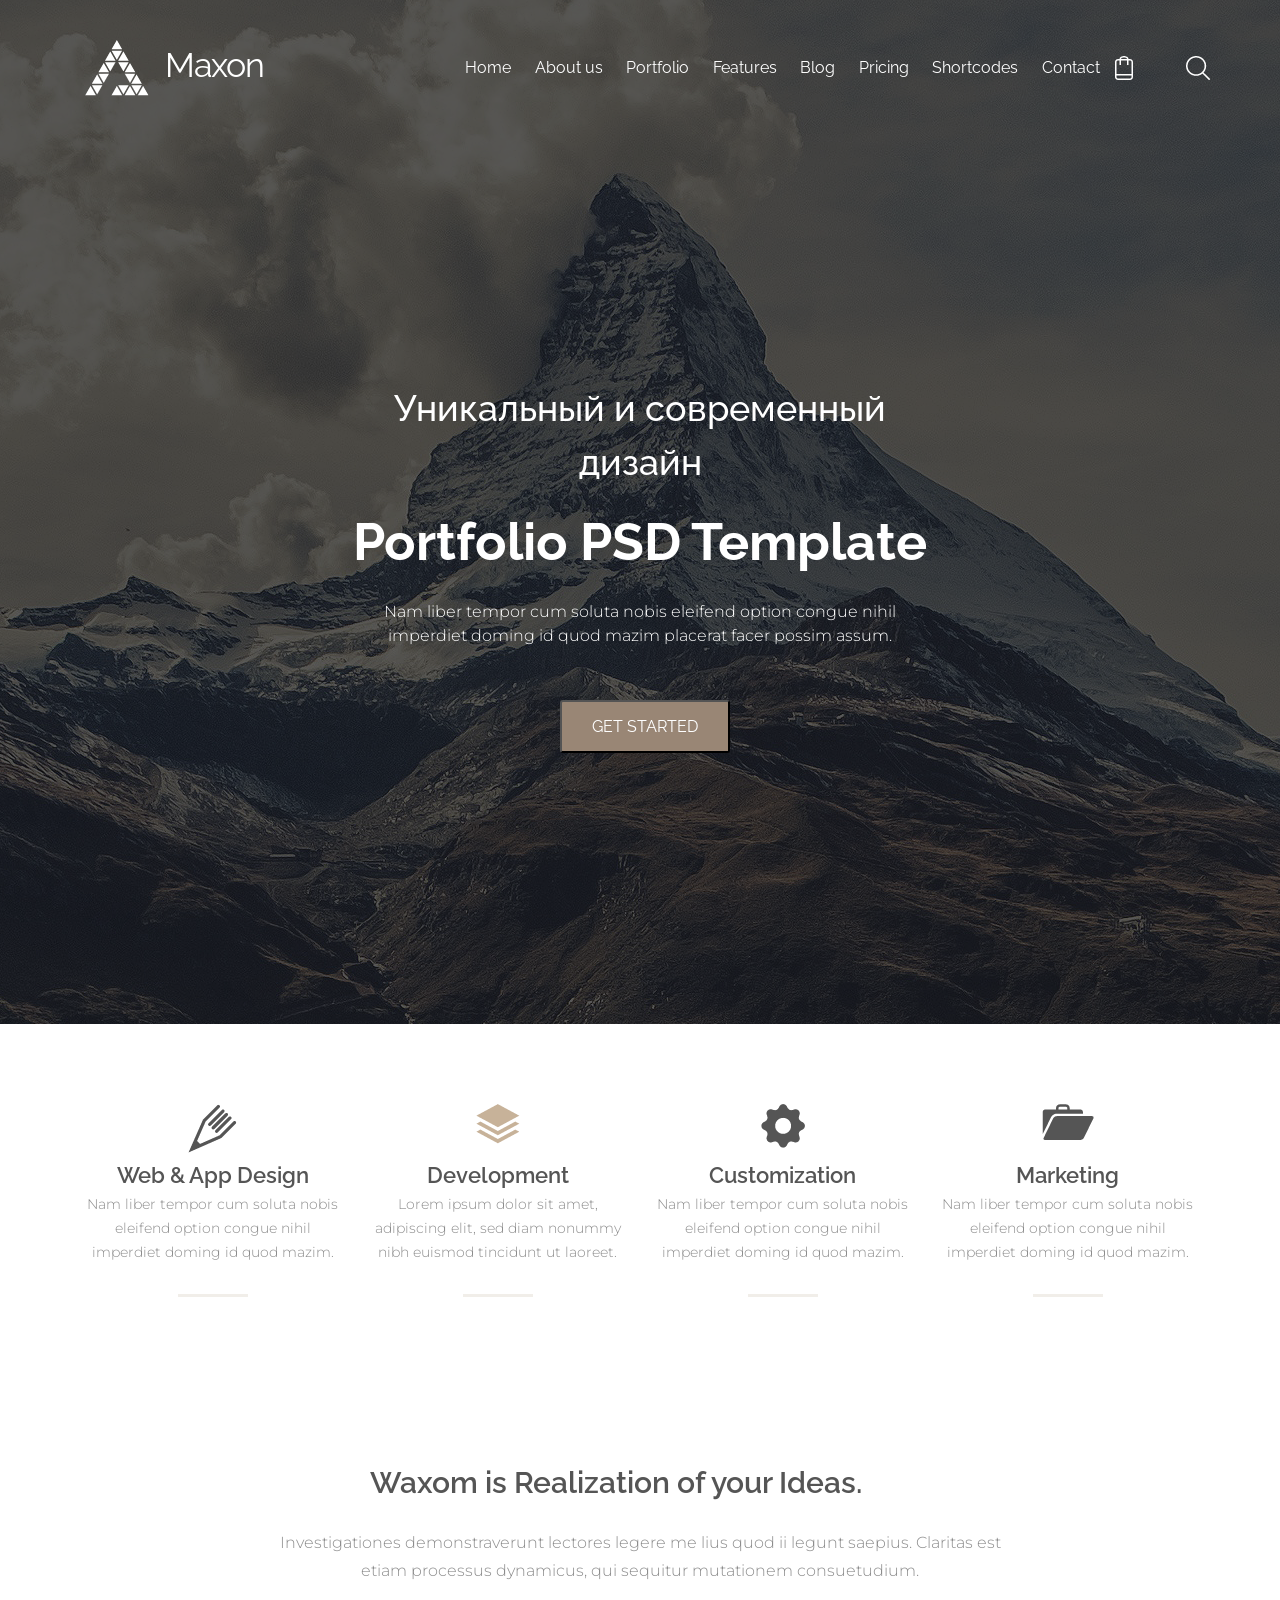
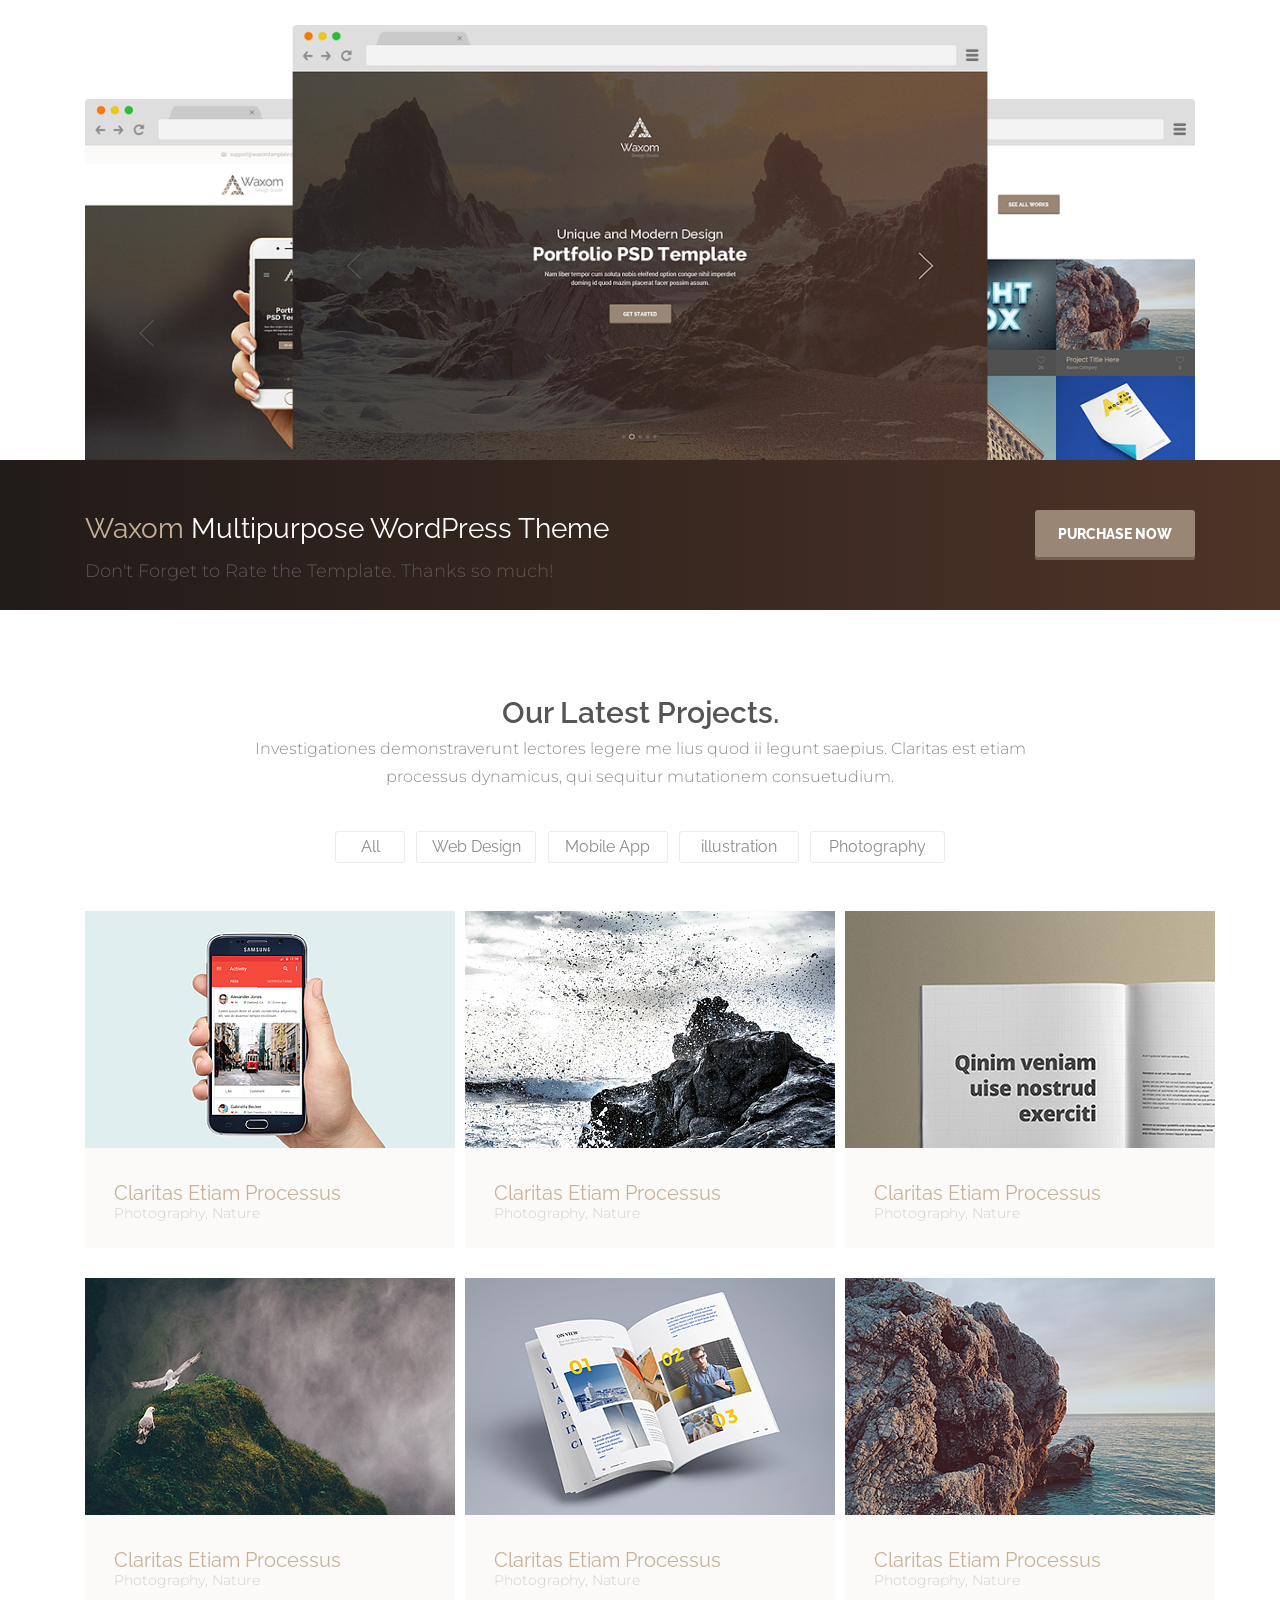
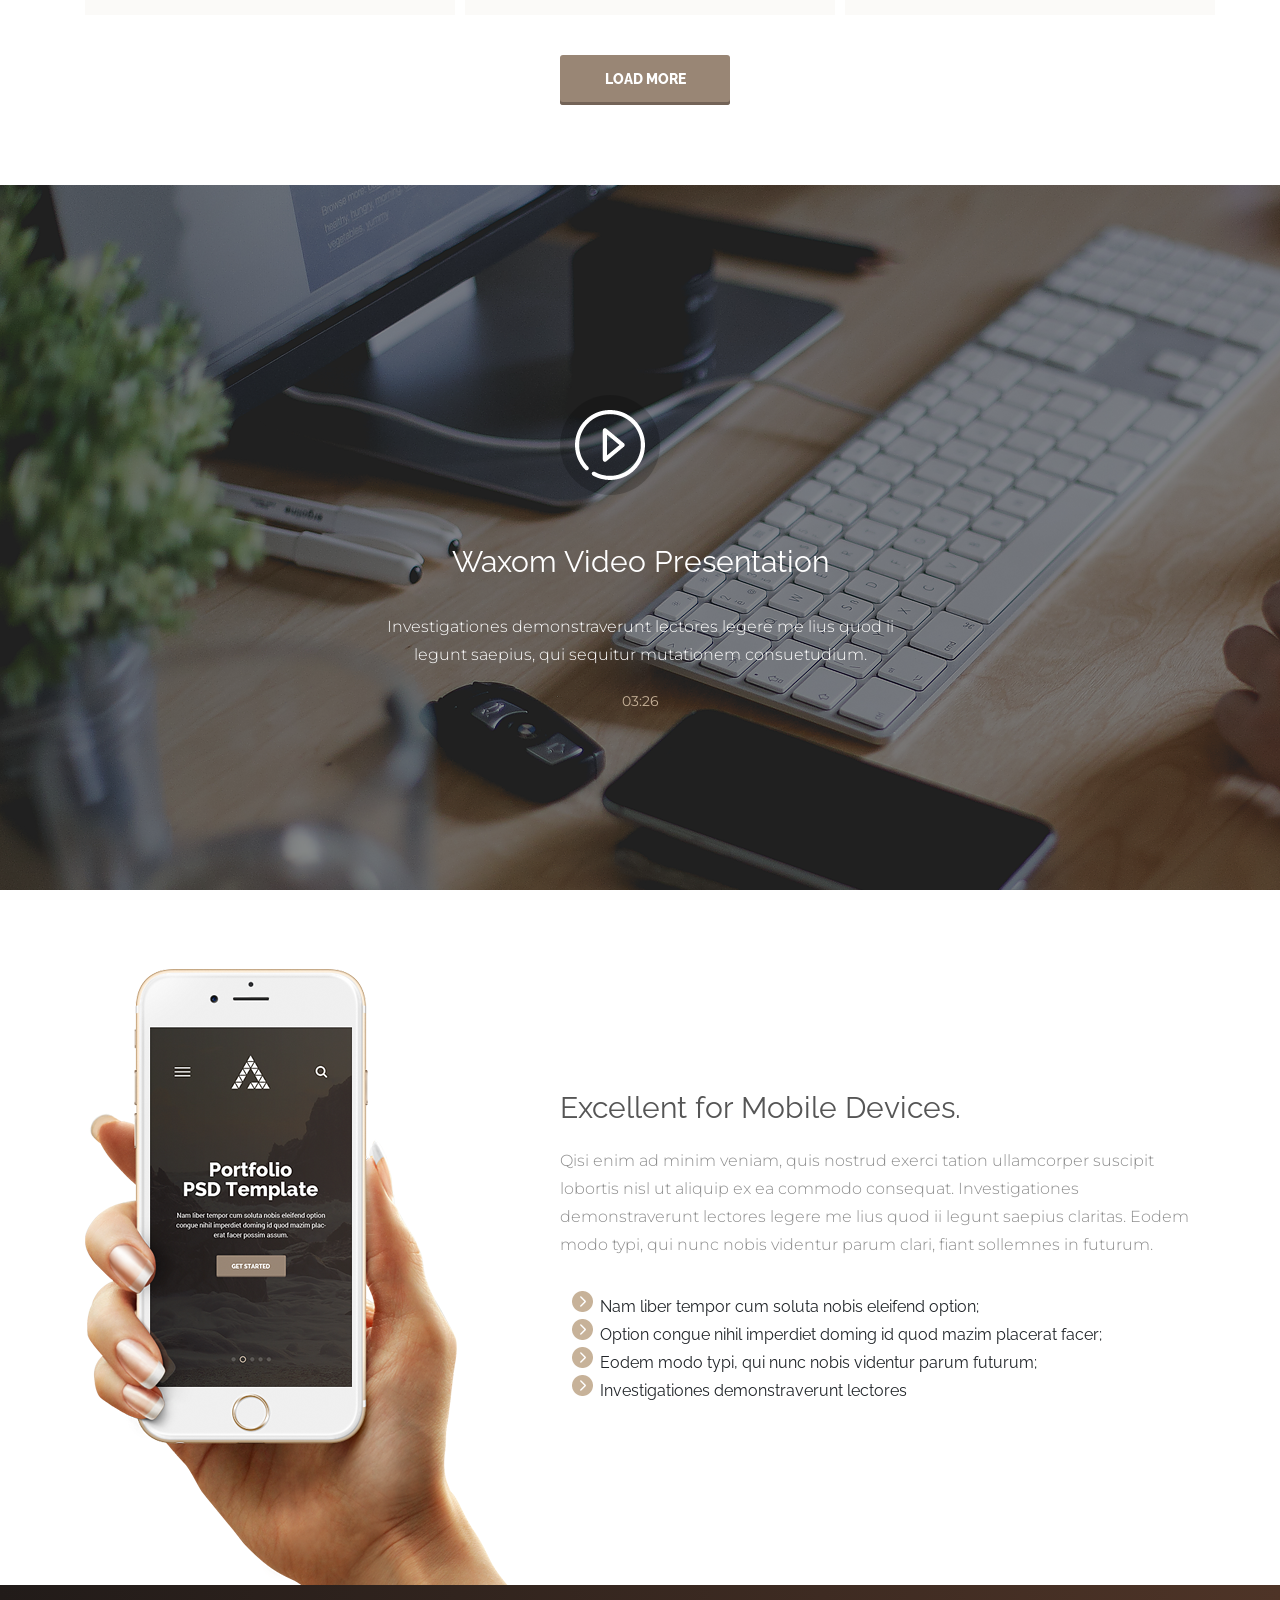
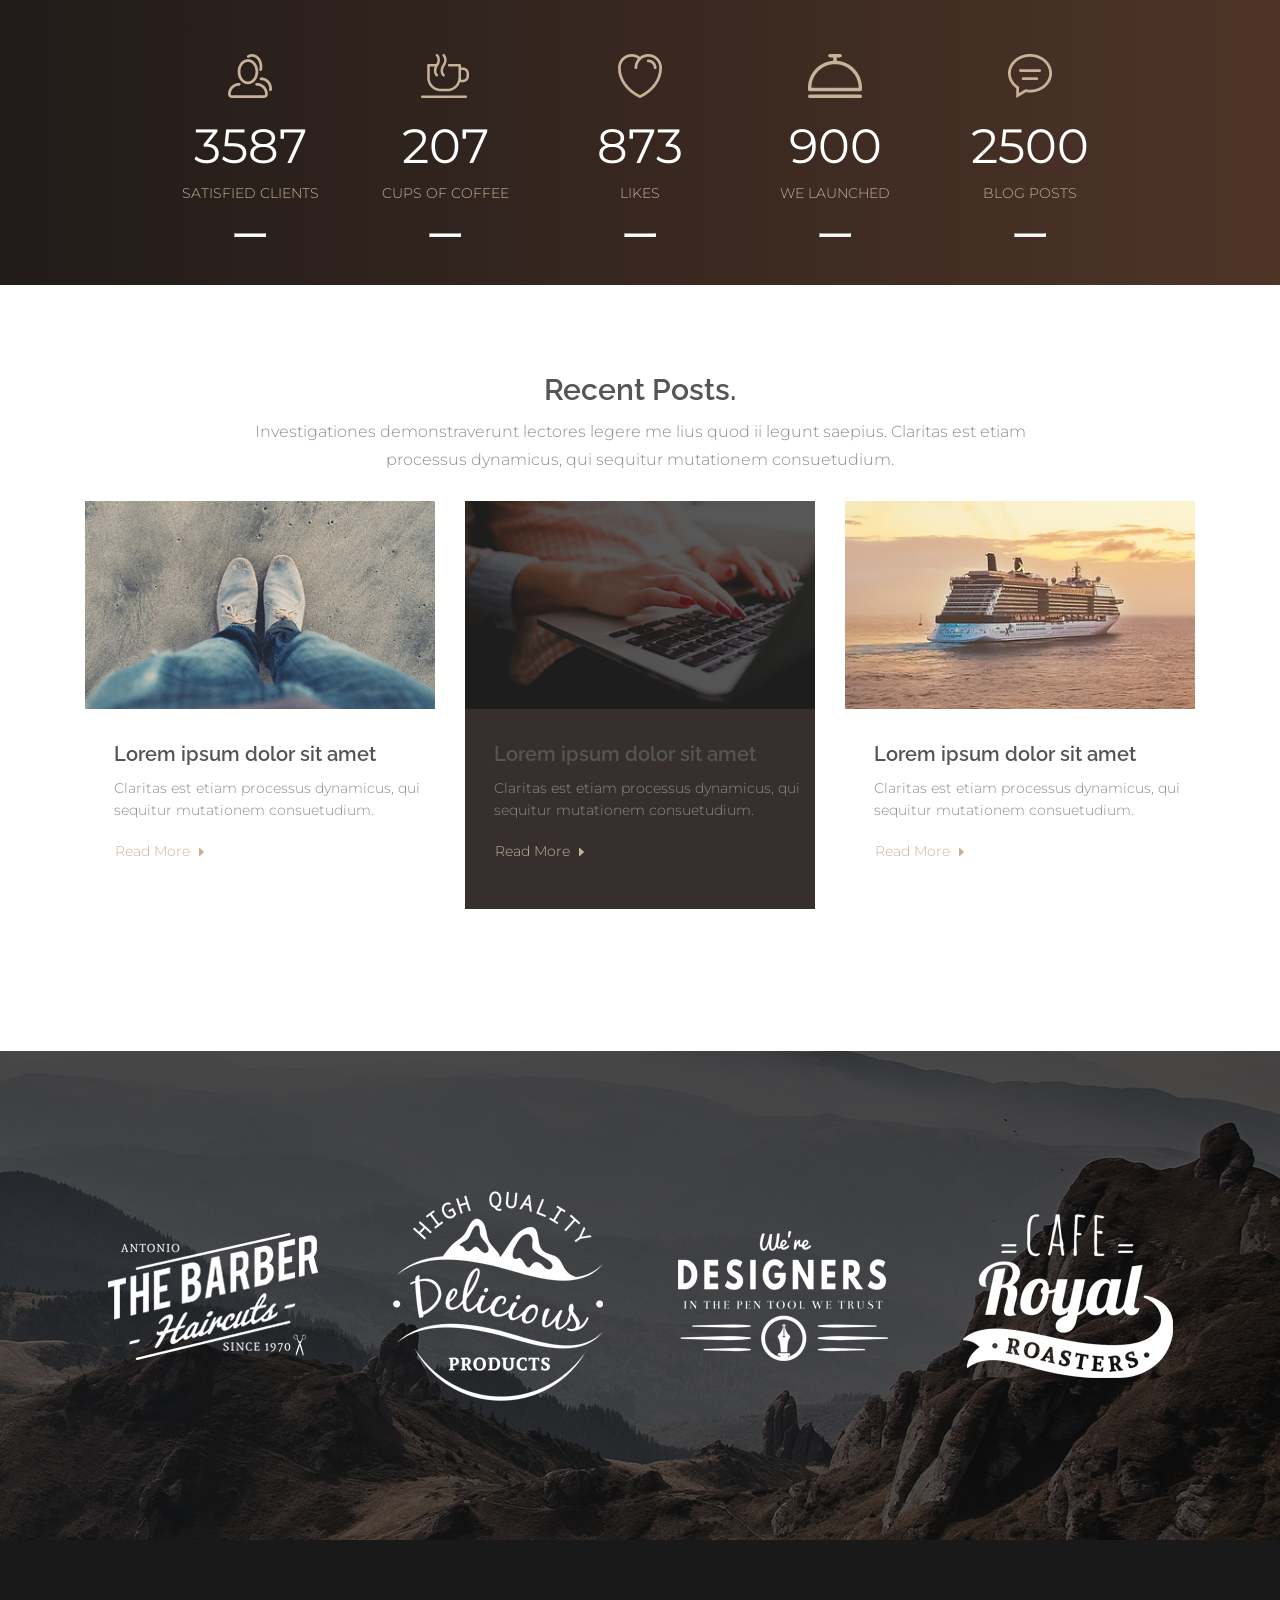
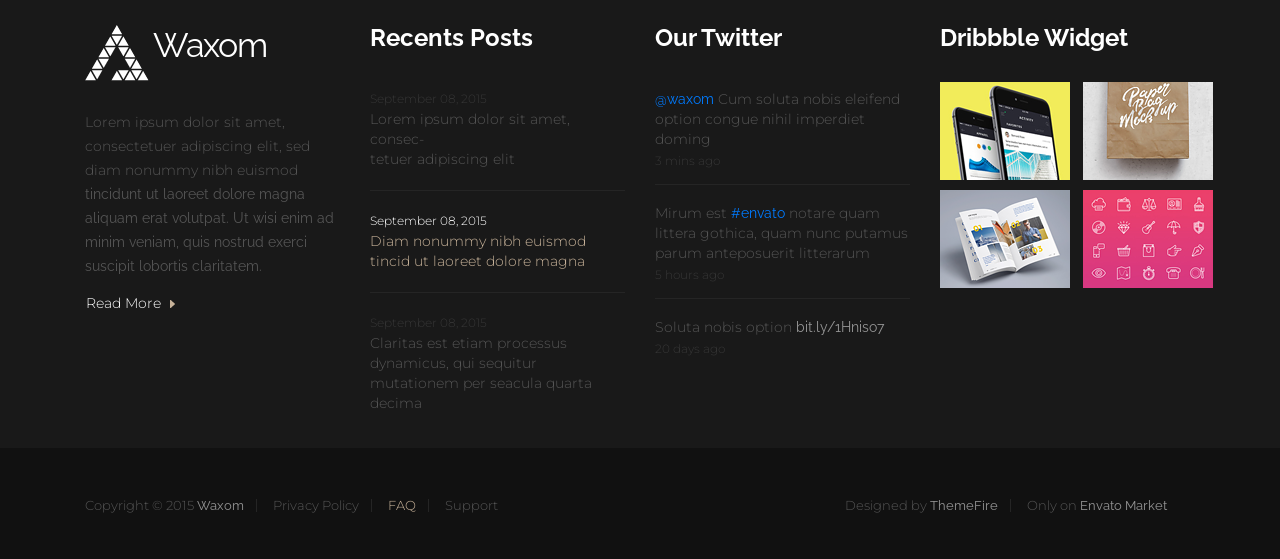
==== index.html @ 9a3675ac "finished" ====
<!DOCTYPE html>
<html lang="en">
  <head>
    <meta charset="UTF-8" />
    <meta name="viewport" content="width=device-width, initial-scale=1.0" />
    <title>Site</title>
    <link rel="shortcut icon" href="icons/favicon.ico" type="image/x-icon">
    <link
      href="https://fonts.googleapis.com/css?family=Raleway:400,500,700,800&display=swap"
      rel="stylesheet"
    />
    <link
      href="https://fonts.googleapis.com/css?family=Montserrat:300,400&display=swap"
      rel="stylesheet"
    />
    <link rel="stylesheet" href="css/bootstrap-reboot.min.css" />
    <link rel="stylesheet" href="css/bootstrap-grid.min.css" />
    <link rel="stylesheet" href="css/style.min.css" />
  </head>
  <body>
    <section class="content1">
      <div class="container">
        <header>
          <div class="row">
            <div class="col-md-1 pr-0 w-75">
              <div class="logo">
                <a href="#"><img src="icons/logos.png" alt="LOGO"/></a>
              </div>
            </div>
            <div class="col-md-2 pl-0">
              <a href="#"><div class="logo_title withoutleft">Maxon</div></a>
            </div>
            <div class="col-lg-7 offset-lg-1 col-md-8 offset-md-0 ord">
              <nav>
                <ul class="menu">
                  <li class="menu_item">
                    <a href="#" class="menu_link">Home</a>
                  </li>
                  <li class="menu_item">
                    <a href="#c3" class="menu_link">About us</a>
                  </li>
                  <li class="menu_item">
                    <a href="#c4" class="menu_link">Portfolio</a>
                  </li>
                  <li class="menu_item">
                    <a href="#c7" class="menu_link">Features</a>
                  </li>
                  <li class="menu_item">
                    <a href="#c8" class="menu_link">Blog</a>
                  </li>
                  <li class="menu_item">
                    <a href="#" class="menu_link">Pricing</a>
                  </li>
                  <li class="menu_item">
                    <a href="#" class="menu_link">Shortcodes</a>
                  </li>
                  <li class="menu_item">
                    <a href="#" class="menu_link">Contact</a>
                  </li>
                </ul>
                
              </nav>
              <div class="hamburger">
                  <span></span>
                  <span></span>
                  <span></span></div>
            </div>
            <div class="col-md-1 ico">
              
                <img src="icons/icon-cart.png" alt="cart" />
                <img src="icons/icon-search.png" alt="search" />
              
            </div>
            
          </div>
        </header>
        <div class="row">
          <div class="offset-md-3 col-md-6">
            <div class="title1">Уникальный и современный дизайн</div>
          </div>
        </div>
        <div class="row">
          <div class="offset-md-2 col-md-8">
            <div class="title2">Portfolio PSD Template</div>
          </div>
        </div>
        <div class="row">
          <div class="offset-md-3 col-md-6">
            <div class="subtitle1">
              Nam liber tempor cum soluta nobis eleifend option congue nihil
              imperdiet doming id quod mazim placerat facer possim assum.
            </div>
          </div>
        </div>
        <div class="row">
          <div class="offset-md-5 col-md-2">
            <button class="btn1" type="submit">GET STARTED</button>
          </div>
        </div>
      </div>
     
    </section>
    <section class="content2">
      <div class="container">
        <div class="row margin-top80 justify-content-around">
          <div class="col-md-3 col-sm-6">
            <div class="row">
              <div class="offset-4 col-4 height55">
                <img src="icons/icon.png" alt="pen" class="mx-auto" />
              </div>
            </div>
            <div class="row ">
              <div class="col title3">
                Web & App Design
              </div>
            </div>
            <div class="row ">
              <div class="col subtitle3">
                Nam liber tempor cum soluta nobis eleifend option congue nihil
                imperdiet doming id quod mazim.
              </div>
            </div>
            <div class="row">
              <div class="col">
                <hr style="margin-top: 30px;"/>
              </div>
            </div>
          </div>
          <div class="col-md-3 col-sm-6">
            <div class="row">
              <div class="offset-4 col-4 height55">
                <img src="icons/icon1.png" alt="pen" class="mx-auto" />
              </div>
            </div>
            <div class="row ">
              <div class="col title3">
                Development
              </div>
            </div>
            <div class="row ">
              <div class="col subtitle3">
                Lorem ipsum dolor sit amet, adipiscing elit, sed diam nonummy
                nibh euismod tincidunt ut laoreet.
              </div>
            </div>
            <div class="row">
              <div class="col">
                <hr />
              </div>
            </div>
          </div>
          <div class="col-md-3 col-sm-6">
            <div class="row">
              <div class="offset-4 col-4 height55">
                <img src="icons/icon2.png" alt="pen" class="mx-auto" />
              </div>
            </div>
            <div class="row ">
              <div class="col title3">
                Customization
              </div>
            </div>
            <div class="row ">
              <div class="col subtitle3">
                Nam liber tempor cum soluta nobis eleifend option congue nihil
                imperdiet doming id quod mazim.
              </div>
            </div>
            <div class="row">
              <div class="col">
                <hr />
              </div>
            </div>
          </div>
          <div class="col-md-3 col-sm-6">
            <div class="row">
              <div class="offset-4 col-4 height55">
                <img src="icons/icon3.png" alt="pen" class="mx-auto" />
              </div>
            </div>
            <div class="row ">
              <div class="col title3">
                Marketing
              </div>
            </div>
            <div class="row ">
              <div class="col subtitle3">
                Nam liber tempor cum soluta nobis eleifend option congue nihil
                imperdiet doming id quod mazim.
              </div>
            </div>
            <div class="row">
              <div class="col">
                <hr />
              </div>
            </div>
          </div>
        </div>
      </div>
    </section>
    <section class="content3" id="c3">
      <div class="container">
        <div class="row">
          <div class="col-sm-6 offset-sm-3 title4">
            Waxom is Realization of your Ideas.
          </div>
        </div>
        <div class="row">
          <div class="col-8 offset-2 subtitle4">
            Investigationes demonstraverunt lectores legere me lius quod ii
            legunt saepius. Claritas est etiam processus dynamicus, qui sequitur
            mutationem consuetudium.
          </div>
        </div>
        <div class="row">
          <div class="col">
            <img src="img/3-layers.png" alt="" />
          </div>
        </div>
      </div>
      <div class="wrapper4">
        <div class="container">
          <div class="row">
            <div class="col-12 col-sm-6">
              <div class="title5">
                <span>Waxom</span> Multipurpose WordPress Theme
              </div>
              <div class="subtitle5">
                Don't Forget to Rate the Template. Thanks so much!
              </div>
            </div>
            <div class="col-lg-2 offset-lg-4 col-md-4 offset-md-2  col-sm-6 offset-sm-0 justify-content-sm-end justify-content-center">
              <button type="submit" class="btn5">Purchase Now</button>
            </div>
          </div>
        </div>
      </div>
    </section>
    <section class="content4" id="c4">
      <div class="container">
        <div class="row">
          <div class="col title6">
            Our Latest Projects.
          </div>
        </div>
        <div class="row">
          <div class="col subtitle6">
            Investigationes demonstraverunt lectores legere me lius quod ii
            legunt saepius. Claritas est etiam<br />
            processus dynamicus, qui sequitur mutationem consuetudium.
          </div>
        </div>
        <div class="row">
          <div class="col-lg-8 offset-lg-2 col-md-12  block_btn justify-content-between">
            <button id="b1">All</button>
            <button id="b2">Web Design</button>
            <button id="b3">Mobile App</button>
            <button id="b4">illustration</button>
            <button id="b5">Photography</button>
          </div>
        </div>
        <div class="row">
          <div class="col-4 block7">
            <img src="img/photo1.png" alt="Смартфон" />
            <div class="text">
              <div class="title7">Claritas Etiam Processus</div>
              <div class="subtitle7">Photography, Nature</div>
            </div>
          </div>
          <div class="col-4 block7">
            <img src="img/photo2.png" alt="Mount" />
            <div class="text">
              <div class="title7">Claritas Etiam Processus</div>
              <div class="subtitle7">Photography, Nature</div>
            </div>
          </div>
          <div class="col-4 block7">
            <img src="img/photo3.png" alt="page" />
            <div class="text">
              <div class="title7">Claritas Etiam Processus</div>
              <div class="subtitle7">Photography, Nature</div>
            </div>
          </div>
        </div>
        <div class="row margin-top30">
          <div class="col-4 block7">
            <img src="img/photo4.png" alt="birds" />
            <div class="text">
              <div class="title7">Claritas Etiam Processus</div>
              <div class="subtitle7">Photography, Nature</div>
            </div>
          </div>
          <div class="col-4 block7">
            <img src="img/photo5.png" alt="book" />
            <div class="text">
              <div class="title7">Claritas Etiam Processus</div>
              <div class="subtitle7">Photography, Nature</div>
            </div>
          </div>
          <div class="col-4 block7">
            <img src="img/photo6.png" alt="bay" />
            <div class="text">
              <div class="title7">Claritas Etiam Processus</div>
              <div class="subtitle7">Photography, Nature</div>
            </div>
          </div>
        </div>
        <div class="row">
          <div class="col-lg-2 offset-lg-5 col-md-4 offset-md-4 justify-content-center flex">
            <button id="b6">LOAD MORE</button>
          </div>
        </div>
      </div>
    </section>
    <section class="content5">
      <div class="container">
        <div class="row ">
          <div class="col-md-2 pt210 offset-md-5 col-sm-4 offset-sm-4 play justify-content-center">
            <img src="img/4-layers.png" alt="Play" />
          </div>
        </div>
        <div class="row">
          <div class="col-6 offset-3 title8">
            Waxom Video Presentation
          </div>
        </div>
        <div class="row">
          <div class="col-md-6 offset-md-3 col-sm-8 offset-sm-2 col-10 offset-1 subtitle8">
            Investigationes demonstraverunt lectores legere me lius quod ii
            legunt saepius, qui sequitur mutationem consuetudium.
          </div>
        </div>
        <div class="row">
          <div class="col-2 offset-5 clock1">
            03:26
          </div>
        </div>
      </div>
    </section>
    <section class="content6">
      <div class="container">
        <div class="row ">
          <div class="col-md-5 col-sm-12 mt79 justify-content-end big_phone">
            <img src="img/iPhone_in_hand.png" alt="iphone" />
          </div>
          <div class="col-md-7 col-sm-12 ">
            <div class="row">
              <div class="col title9">
                Excellent for Mobile Devices.
              </div>
            </div>
            <div class="row">
              <div class="col subtitle9">
                Qisi enim ad minim veniam, quis nostrud exerci tation
                ullamcorper suscipit lobortis nisl ut aliquip ex ea commodo
                consequat. Investigationes demonstraverunt lectores legere me
                lius quod ii legunt saepius claritas. Eodem modo typi, qui nunc
                nobis videntur parum clari, fiant sollemnes in futurum.
              </div>
            </div>
            <div class="row">
              <div class="col">
                <ul>
                  <li>Nam liber tempor cum soluta nobis eleifend option;</li>
                  <li>
                    Option congue nihil imperdiet doming id quod mazim placerat
                    facer;
                  </li>
                  <li>
                    Eodem modo typi, qui nunc nobis videntur parum futurum;
                  </li>
                  <li>
                    Investigationes demonstraverunt lectores
                  </li>
                </ul>
              </div>
            </div>
          </div>
        </div>
      </div>
    </section>
    <section class="content7" id="c7">
      <div class="container">
        <div class="row">
          <div class="col-md-2 offset-md-1 col-3 ">
            <div class="img">
              <img src="icons/icon11.png" alt="человек" />
            </div>
            <div class="numbers">3587</div>
            <div class="descr">Satisfied Clients</div>
          </div>
          <div class="col-2 ">
            <div class="img">
              <img src="icons/icon12.png" alt="человек" />
            </div>
            <div class="numbers">207</div>
            <div class="descr">Cups of coffee</div>
          </div>
          <div class="col-2 ">
            <div class="img">
              <img src="icons/icon14.png" alt="человек" />
            </div>
            <div class="numbers">873</div>
            <div class="descr">Likes</div>
            
          </div>
          <div class="col-2 ">
            <div class="img">
              <img src="icons/icon15.png" alt="человек" />
            </div>
            <div class="numbers">900</div>
            <div class="descr">We launched</div>
          </div>
          <div class="col-md-2  col-3 ">
            <div class="img">
              <img src="icons/icon13.png" alt="человек" />
            </div>
            <div class="numbers">2500</div>
            <div class="descr">Blog posts</div>
            
          </div>
        </div>
        <div class="row">
          <div class="col-md-2 offset-md-1 offset-0 col-3"><hr></div>
          <div class="col-2 "><hr></div>
          <div class="col-2"><hr></div>
          <div class="col-2"><hr></div>
          <div class="col-3 col-md-2"><hr></div>
        </div>
      </div>
    </section>
    <section class="content8" id="c8">
      <div class="title10">Recent Posts.</div>
      <div class="subtitle10">
        Investigationes demonstraverunt lectores legere me lius quod ii legunt
        saepius. Claritas est etiam<br />
        processus dynamicus, qui sequitur mutationem consuetudium.
      </div>
      <div class="container">
        <div class="row">
          <div class="col-4">
            <div class="img">
              <img src="img/photo11.png" alt="ноги" />
            </div>
            <div class="block">
              <div class="title">Lorem ipsum dolor sit amet</div>
              <div class="subtitle">
                Claritas est etiam processus dynamicus, qui sequitur mutationem
                consuetudium.
              </div>
              <div class="read_more">Read More</div>
            </div>
          </div>
          <div class="col-4">
            <div class="img">
              <img src="img/photo12.png" alt="Клавиатура  " />
            </div>
            <div class="block dark">
              <div class="title">Lorem ipsum dolor sit amet</div>
              <div class="subtitle">
                Claritas est etiam processus dynamicus, qui sequitur mutationem
                consuetudium.
              </div>
              <div class="read_more">Read More</div>
            </div>
          </div>
          <div class="col-4">
            <div class="img">
              <img src="img/photo13.png" alt="ноги" />
            </div>
            <div class="block">
              <div class="title">Lorem ipsum dolor sit amet</div>
              <div class="subtitle">
                Claritas est etiam processus dynamicus, qui sequitur mutationem
                consuetudium.
              </div>
              <div class="read_more">Read More</div>
            </div>
          </div>
        </div>
      </div>
    </section>
    <section class="content9">
      <div class="container">
        <div class="row">
          <div class="col-3">
            <div class="img">
              <img src="img/logo-01.png" alt="Барбер" />
            </div>
          </div>
          <div class="col-3">
            <div class="img">
              <img src="img/logo-02.png" alt="делишес" />
            </div>
          </div>
          <div class="col-3">
            <div class="img">
              <img src="img/logo-03.png" alt="дезайнер" />
            </div>
          </div>
          <div class="col-3">
            <div class="img">
              <img src="img/logo-04.png" alt="кафе" />
            </div>
          </div>
        </div>
      </div>
    </section>
    <section class="content10">
      <div class="container">
        <div class="row">
          <div class="col-3">
            <div class="logo">
              <a href="#"><img src="icons/logos.png" alt="LOGO"/></a>
            </div>

            <a href="#"><div class="logo_title">Waxom</div></a>
            <div class="text">
              Lorem ipsum dolor sit amet, consectetuer adipiscing elit, sed diam
              nonummy  nibh euismod <span>tincidunt ut laoreet dolore magna aliquam
              erat volutpat. Ut wisi enim ad minim veniam, quis nostrud exerci
              suscipit lobortis claritatem.</span>
            </div>
            <div class="read_more">Read More</div>
          </div>
          <div class="col-3">
            <div class="Title">Recents Posts</div>
            <div class="block1">
              <div class="data">September 08, 2015</div>
              <div class="block1_text">
                Lorem ipsum dolor sit amet, consec-<br>tetuer adipiscing elit
              </div>
              <hr />
              <div class="data">September 08, 2015</div>
              <div class="block1_text">
                Diam nonummy nibh euismod tincid ut laoreet dolore magna
              </div>
              <hr/>
              <div class="data">September 08, 2015</div>
              <div class="block1_text">
                Claritas est etiam processus dynamicus, qui sequitur mutationem
                per seacula quarta decima
              </div>
            </div>
          </div>
          <div class="col-3">
            <div class="Title">Our Twitter</div>
            <div class="block2">
              
              <div class="block2_text">
                <a href="#">@waxom</a> Cum soluta nobis eleifend option congue nihil imperdiet doming
              </div>
              <div class="data">3 mins ago</div>
              <hr />
              
              <div class="block2_text">
                Mirum est <a href="#">#envato</a> notare quam littera gothica, quam nunc putamus parum anteposuerit litterarum
              </div>
              <div class="data">5 hours ago</div>
              <hr/>
              
              <div class="block2_text">
                Soluta nobis option <a href="#">bit.ly/1Hniso7</a>
              </div>
              <div class="data">20 days ago</div>
            </div>
          </div>
          <div class="col-3">
            <div class="Title">Dribbble Widget</div>
            <div class="block3">
              <div class="row">
                <div class="col-lg-6 col-md-12"><img src="img/photo1111.png" alt="телефоны"></div>
                <div class="col-lg-6 col-md-12"><img src="img/photo1112.png" alt="пакет"></div>
              </div>
              <div class="row">
                <div class="col-lg-6 col-md-12"><img src="img/photo1113.png" alt="книга"></div>
                <div class="col-lg-6 col-md-12"><img src="img/photo1114.png" alt="логотипы"></div>
              </div>
            </div>
          </div>
        </div>
      </div>
    </section>
    <section class="content11">
      <div class="container">
        <div class="row">
          <div class="col-lg-5 offset-lg-0 col-md-8 offset-md-2">
            <div class="elements">Copyright © 2015 <span class="a">Waxom</span></div>
            <div class="elements">Privacy Policy</div>
            <div class="elements FAQ">FAQ</div>
            <div class="elements">Support</div>
          </div>
          <div class="col-lg-4 ml-lg-auto col-md-6 offset-md-3">
            <div class="elements">Designed by <span class="a">ThemeFire</span></div>
            <div class="elements">Only on <span class="a">Envato Market</span></div>
          </div>
        </div>
      </div>
    </section>
    <script src="js/script.js"></script>
  </body>
</html>
---- css/style.min.css ----
* {
  font-family: 'Raleway', sans-serif;
  font-weight: 400;
}

.content1 {
  background: url("../img/2-layers.png") center center/cover no-repeat;
  height: 1024px;
}

header {
  padding-top: 40px;
}

header .logo {
  display: inline-block;
  width: 64px;
  height: 56px;
  margin-right: -5px;
}

header .logo_title {
  display: inline-block;
  font-size: 34px;
  letter-spacing: -1.36px;
  color: white;
  height: 100%;
}

header .logo_title a {
  -webkit-text-decoration-line: none;
          text-decoration-line: none;
  color: white;
}

header .logo_title a:hover {
  -webkit-text-decoration-line: none;
          text-decoration-line: none;
  color: white;
}

header nav {
  padding: 16px 0;
}

header nav .menu {
  display: -webkit-box;
  display: -ms-flexbox;
  display: flex;
  -webkit-box-pack: justify;
      -ms-flex-pack: justify;
          justify-content: space-between;
  margin-bottom: 0;
  color: white;
  -webkit-padding-start: 0;
          padding-inline-start: 0;
}

header nav .menu li {
  list-style-type: none;
}

header nav .menu li a {
  display: inline-block;
  -webkit-text-decoration-line: none;
          text-decoration-line: none;
  color: white;
  -webkit-transition: .3s all;
  transition: .3s all;
}

header nav .menu li a:hover {
  -webkit-transform: translateY(2px);
          transform: translateY(2px);
  color: #c7b299;
}

header .ico {
  padding: 16px 0;
  display: -webkit-box;
  display: -ms-flexbox;
  display: flex;
  -webkit-box-pack: justify;
      -ms-flex-pack: justify;
          justify-content: space-between;
}

.title1 {
  text-align: center;
  margin-top: 285px;
  color: #ffffff;
  font-size: 36px;
  font-weight: 500;
}

.title2 {
  margin-top: 14px;
  font-size: 52px;
  font-weight: 700;
  color: #fff;
  text-align: center;
}

.subtitle1 {
  margin-top: 19px;
  color: #ffffff;
  font-family: Montserrat;
  font-size: 16px;
  font-weight: 300;
  line-height: 24px;
  text-align: center;
}

.btn1 {
  margin-top: 52px;
  width: 170px;
  height: 53px;
  color: #fff;
  border-radius: 3px;
  background-color: #998675;
  -webkit-transition: 0.3s all;
  transition: 0.3s all;
}

.btn1:hover {
  -webkit-transform: translateY(2px);
          transform: translateY(2px);
}

.withoutleft {
  padding-left: 0;
}

.hamburger {
  display: none;
}

.content2 {
  background-color: #fff;
}

.content2 img {
  display: block;
}

.content2 .margin-top80 {
  margin-top: 80px;
}

.content2 .margin-top80 .height55 {
  height: 55px;
}

.content2 .margin-top80 .title3 {
  text-align: center;
  color: #555555;
  font-size: 22px;
  font-weight: 600;
}

.content2 .margin-top80 .subtitle3 {
  text-align: center;
  color: #8c8c8c;
  font-family: Montserrat;
  font-size: 14px;
  font-weight: 300;
  line-height: 24px;
}

.content2 .margin-top80 hr {
  border: none;
  margin-top: 30px;
  margin-bottom: 80px;
  width: 70px;
  height: 3px;
  background-color: #f1eee9;
  margin-left: auto;
  margin-right: auto;
}

.content3 {
  background-color: #fff;
}

.content3 .title4 {
  margin-top: 83px;
  color: #555555;
  font-size: 30px;
  font-weight: 600;
}

.content3 .subtitle4 {
  margin-top: 24px;
  text-align: center;
  color: #8c8c8c;
  font-family: Montserrat;
  font-size: 16px;
  font-weight: 300;
  line-height: 28px;
}

.content3 img {
  margin-top: 40px;
  width: 100%;
}

.wrapper4 {
  height: 150px;
  background-color: #f4f5f8;
  background-image: -webkit-gradient(linear, left top, right top, from(#211b19), to(#4e3427));
  background-image: linear-gradient(to right, #211b19 0%, #4e3427 100%);
}

.wrapper4 .title5 {
  margin-top: 48px;
  margin-bottom: 8px;
  color: #ffffff;
  font-family: Raleway;
  font-size: 28px;
  font-weight: 400;
}

.wrapper4 .title5 span {
  color: #c7b299;
}

.wrapper4 .subtitle5 {
  color: #615855;
  font-family: Montserrat;
  font-size: 18px;
  font-weight: 300;
}

.wrapper4 .col-md-4 {
  display: -webkit-box;
  display: -ms-flexbox;
  display: flex;
}

.wrapper4 .btn5 {
  margin: 50px 0;
  width: 170px;
  height: 50px;
  -webkit-box-shadow: inset 0 -3px 0 #736357;
          box-shadow: inset 0 -3px 0 #736357;
  border-radius: 3px;
  background-color: #998675;
  border: none;
  color: #ffffff;
  font-size: 14px;
  font-weight: 800;
  text-transform: uppercase;
}

.content4 .title6 {
  margin-top: 80px;
  text-align: center;
  color: #555555;
  font-size: 30px;
  font-weight: 600;
}

.content4 .subtitle6 {
  text-align: center;
  color: #8c8c8c;
  font-family: Montserrat;
  font-size: 16px;
  font-weight: 300;
  line-height: 28px;
}

.content4 .block_btn {
  margin-top: 40px;
  display: -webkit-box;
  display: -ms-flexbox;
  display: flex;
  padding: 0 75px;
  margin-bottom: 48px;
}

.content4 .block_btn button {
  height: 32px;
  border-radius: 3px;
  border: 1px solid #ebebeb;
  background-color: #fff;
  color: #8c8c8c;
}

.content4 .block_btn #b1 {
  width: 70px;
}

.content4 .block_btn #b2 {
  width: 120px;
}

.content4 .block_btn #b3 {
  width: 120px;
}

.content4 .block_btn #b4 {
  width: 120px;
}

.content4 .block_btn #b5 {
  width: 135px;
}

.content4 .text {
  width: 370px;
  height: 100px;
  background-color: #fbfaf8;
  padding: 30px 0 27px 29px;
}

.content4 .text .title7 {
  color: #c7b299;
  font-size: 20px;
  font-weight: 400;
  height: 15px;
}

.content4 .text .subtitle7 {
  height: 14px;
  margin-top: 10px;
  color: #d1d1d1;
  font-family: Montserrat;
  font-size: 14px;
  font-weight: 300;
}

.content4 .margin-top30 {
  margin-top: 30px;
}

.content4 #b6 {
  margin-top: 40px;
  width: 170px;
  height: 50px;
  -webkit-box-shadow: inset 0 -3px 0 #736357;
          box-shadow: inset 0 -3px 0 #736357;
  border-radius: 3px;
  background-color: #998675;
  color: #ffffff;
  font-size: 14px;
  font-weight: 800;
  line-height: 23px;
  text-transform: uppercase;
  border: none;
  margin-bottom: 80px;
}

.content5 {
  background: url("../img/2-layers1.png");
  height: 705px;
}

.content5 .container .pt210 {
  margin-top: 210px;
}

.content5 .container .pt210 img {
  cursor: pointer;
}

.content5 .container .title8 {
  margin-top: 44px;
  color: #ffffff;
  font-size: 30px;
  font-weight: 400;
  text-align: center;
}

.content5 .container .subtitle8 {
  color: #ffffff;
  font-family: Montserrat;
  font-size: 16px;
  font-weight: 300;
  line-height: 28px;
  margin-top: 29px;
  text-align: center;
}

.content5 .container .clock1 {
  color: #c7b299;
  font-family: Montserrat;
  font-size: 14px;
  font-weight: 400;
  line-height: 24px;
  margin-top: 20px;
  text-align: center;
}

.content6 {
  background-color: #fff;
  height: 695px;
}

.content6 .mt79 {
  margin-top: 79px;
}

.content6 .title9 {
  margin-top: 195px;
  height: 22px;
  color: #555555;
  font-size: 30px;
}

.content6 .subtitle9 {
  margin-top: 40px;
  height: 99px;
  color: #8c8c8c;
  font-family: Montserrat;
  font-size: 16px;
  font-weight: 300;
  line-height: 28px;
}

.content6 ul {
  margin-top: 45px;
  list-style-image: url("../icons/011.png");
}

.content7 {
  height: 300px;
  background-color: #f4f5f8;
  background-image: -webkit-gradient(linear, left top, right top, from(#211b19), to(#4e3427));
  background-image: linear-gradient(to right, #211b19 0%, #4e3427 100%);
}

.content7 .container {
  padding: 69px 0 60px 0;
}

.content7 .container .img {
  display: -webkit-box;
  display: -ms-flexbox;
  display: flex;
  -webkit-box-pack: center;
      -ms-flex-pack: center;
          justify-content: center;
}

.content7 .container .numbers {
  margin-top: 30px;
  text-align: center;
  height: 34px;
  color: #ffffff;
  font-family: "Montserrat";
  font-size: 48px;
  font-weight: 400;
  line-height: 36px;
}

.content7 .container .descr {
  margin-top: 21px;
  text-align: center;
  color: #c7b299;
  font-family: Montserrat;
  font-size: 14px;
  font-weight: 300;
  line-height: 20px;
  text-transform: uppercase;
}

.content7 .container hr {
  margin-top: 30px;
  width: 30px;
  height: 2px;
  background-color: #ffffff;
}

.content8 {
  width: 100%;
  padding: 82px 0 142px 0;
}

.content8 .title10 {
  text-align: center;
  height: 21px;
  color: #555555;
  font-size: 30px;
  font-weight: 600;
}

.content8 .subtitle10 {
  margin: 30px 0 40px 0;
  text-align: center;
  height: 43px;
  color: #8c8c8c;
  font-family: Montserrat;
  font-size: 16px;
  font-weight: 300;
  line-height: 28px;
}

.content8 .container .row .col-4 img {
  width: 100%;
}

.content8 .container .row .col-4 .block {
  padding: 30px 5px 33px 29px;
  width: 100%;
}

.content8 .container .row .col-4 .block .title {
  height: 19px;
  color: #555555;
  font-size: 20px;
  font-weight: 600;
}

.content8 .container .row .col-4 .block .subtitle {
  margin-top: 19px;
  height: 36px;
  color: #8c8c8c;
  font-family: Montserrat;
  font-size: 14px;
  font-weight: 300;
  line-height: 22px;
}

.content8 .container .row .col-4 .block .read_more {
  height: 36px;
  color: #c7b299;
  font-family: Montserrat;
  font-size: 14px;
  font-weight: 300;
  line-height: 22px;
  margin-top: 27px;
  margin-left: 1px;
}

.content8 .container .row .col-4 .block .read_more:after {
  content: '';
  display: inline-block;
  width: 5px;
  height: 8px;
  margin-left: 9px;
  background: url(../icons/arrow.png) center center/cover no-repeat;
}

.content8 .container .row .col-4 .dark {
  background-color: #362f2d;
}

.content9 {
  background: url("../img/photo111.png") center center/cover no-repeat;
  height: 489px;
  padding: 140px 0;
}

.content9 .col-3 {
  display: -webkit-box;
  display: -ms-flexbox;
  display: flex;
  -webkit-box-pack: center;
      -ms-flex-pack: center;
          justify-content: center;
  -webkit-box-align: center;
      -ms-flex-align: center;
          align-items: center;
}

.content10 {
  height: 508px;
  background-color: #191919;
  padding: 80px 0 81px 0;
}

.content10 .logo {
  display: inline-block;
}

.content10 .logo_title {
  display: inline-block;
  width: 115px;
  height: 26px;
  color: #ffffff;
  font-size: 34px;
  font-weight: 400;
  letter-spacing: -1.36px;
}

.content10 .text {
  margin-top: 29px;
  width: 258px;
  height: 155px;
  color: #555555;
  font-family: Montserrat;
  font-size: 14px;
  font-weight: 300;
  line-height: 24px;
}

.content10 .read_more {
  height: 36px;
  color: #ffffff;
  font-family: Montserrat;
  font-size: 14px;
  font-weight: 300;
  line-height: 22px;
  margin-top: 27px;
  margin-left: 1px;
}

.content10 .read_more:after {
  content: '';
  display: inline-block;
  width: 5px;
  height: 8px;
  margin-left: 9px;
  background: url(../icons/arrow.png) center center/cover no-repeat;
}

.content10 .Title {
  color: #ffffff;
  font-family: Raleway;
  font-size: 24px;
  font-weight: 700;
}

.content10 .block1 {
  margin-top: 33px;
}

.content10 .block1 .data {
  margin-top: 20px;
  color: #363636;
  font-family: Montserrat;
  font-size: 12px;
  font-weight: 300;
  line-height: 20px;
}

.content10 .block1 .data:first-child {
  margin-top: 0;
}

.content10 .block1 .data:nth-child(4) {
  color: #ffffff;
}

.content10 .block1_text {
  margin-bottom: 21px;
  color: #555555;
  font-family: Montserrat;
  font-size: 14px;
  font-weight: 300;
  line-height: 20px;
}

.content10 .block1_text:nth-child(5) {
  color: #c7b299;
}

.content10 .block1_text:last-child {
  margin-bottom: 0;
}

.content10 .block1 hr {
  height: 1px;
  background-color: #252525;
  border: none;
}

.content10 .block2 {
  margin-top: 33px;
}

.content10 .block2_text {
  margin-top: 18px;
  color: #555555;
  font-family: Montserrat;
  font-size: 14px;
  font-weight: 300;
  line-height: 20px;
}

.content10 .block2_text:first-child {
  margin-top: 0;
}

.content10 .block2_text:nth-child(7) a {
  color: #959595;
}

.content10 .block2_text:last-child a {
  color: #000;
}

.content10 .block2 .data {
  margin-top: 2px;
  margin-bottom: 13px;
  color: #363636;
  font-family: Montserrat;
  font-size: 12px;
  font-weight: 300;
  line-height: 20px;
}

.content10 .block2 .data:last-child {
  margin-bottom: 0;
}

.content10 .block2 hr {
  height: 1px;
  background-color: #252525;
  border: none;
}

.content10 .block3 {
  margin-top: 26px;
}

.content10 .block3 .row:last-child {
  margin-top: 10px;
}

.content10 .block3 .col-6 {
  width: 130px;
  height: 98px;
}

.content11 {
  height: 111px;
  background-color: #111111;
  padding: 45px 0 52px 0;
}

.content11 .elements {
  display: inline-block;
  color: #555555;
  font-family: Montserrat;
  font-size: 13px;
  font-weight: 300;
  margin-left: 12px;
}

.content11 .elements:first-child {
  margin-left: 0;
}

.content11 .elements:after {
  position: relative;
  display: inline-block;
  content: '';
  height: 13px;
  width: 1px;
  background-color: #252525;
  margin-left: 12px;
  top: 2px;
}

.content11 .elements:last-child:after {
  width: 0;
}

.content11 .elements .a {
  color: #959595;
}

.content11 .FAQ {
  color: #c7b299;
}

@media (max-width: 1200px) {
  .btn1 {
    width: 100%;
  }
}

@media (max-width: 991px) {
  .content1 header .row .ico {
    display: -webkit-box;
    display: -ms-flexbox;
    display: flex;
    -ms-flex-wrap: wrap;
        flex-wrap: wrap;
    -ms-flex-line-pack: distribute;
        align-content: space-around;
    padding: 0 15px;
    -ms-flex-pack: distribute;
        justify-content: space-around;
  }
  .content2 .margin-top80 hr {
    margin-top: 63px;
  }
  .content3 .title4 {
    text-align: center;
  }
  .wrapper4 .title5 {
    margin-top: 5px;
  }
  .content4 .block_btn #b2 {
    width: 105px;
  }
  .content4 .block_btn #b3 {
    width: 100px;
  }
  .content4 .block7 img {
    width: 100%;
  }
  .content4 .text {
    width: 100%;
  }
  .content4 .text .title7 {
    font-size: 15px;
  }
  .content4 .text .subtitle7 {
    font-size: 12px;
  }
  .content4 .flex {
    display: -webkit-box;
    display: -ms-flexbox;
    display: flex;
  }
  .content5 .container .title8 {
    margin-top: 5px;
  }
  .content5 .container .subtitle8 {
    margin-top: 0px;
  }
  .content6 .title9 {
    margin-top: 100px;
  }
  .content6 .subtitle9 {
    margin-top: 70px;
  }
  .content6 ul {
    margin-top: 100px;
  }
  .content7 #k1 {
    margin-top: 50px;
  }
  .content7 .container .numbers {
    font-size: 40px;
  }
  .content8 .container .row .col-4 .block .title {
    font-size: 15px;
  }
  .content8 .container .row .col-4 .block .subtitle {
    font-size: 12px;
    margin-top: 26px;
  }
  .content8 .container .row .col-4 .block .read-more {
    margin-top: 36px;
  }
  .content9 {
    padding: 160px 0;
  }
  .content9 img {
    width: 100%;
  }
  .content10 .text {
    width: 100%;
  }
  .content10 .text span {
    display: none;
  }
  .content10 .text:after {
    content: '...';
  }
  .content10 .block1 .data:nth-last-child(2) {
    display: none;
  }
  .content10 .block1 hr:nth-child(6) {
    display: none;
  }
  .content10 .block1_text:last-child {
    display: none;
  }
  .content10 .block2 .data:last-child {
    display: none;
  }
  .content10 .block2 hr:nth-last-child(3) {
    display: none;
  }
  .content10 .block2_text:nth-last-child(2) {
    display: none;
  }
  .content10 .block3 {
    margin-top: 12px;
  }
  .content10 .block3 img {
    width: 67%;
  }
  .content10 .block3 .col-md-12:last-child {
    margin-top: 10px;
  }
}

@media (max-width: 767px) {
  header .row {
    -ms-flex-wrap: nowrap;
        flex-wrap: nowrap;
  }
  .menu {
    position: fixed;
    -webkit-box-orient: vertical;
    -webkit-box-direction: normal;
        -ms-flex-direction: column;
            flex-direction: column;
    -webkit-box-pack: center;
        -ms-flex-pack: center;
            justify-content: center;
    -webkit-box-align: center;
        -ms-flex-align: center;
            align-items: center;
    background-color: rgba(0, 0, 0, 0.8);
    z-index: 2;
    width: 50%;
    top: 0;
    left: -100%;
    height: 100vh;
    -webkit-transition: .6s all;
    transition: .6s all;
  }
  .menu_active {
    left: 0;
  }
  .menu_item {
    padding-right: 0;
    border: none;
  }
  .menu_link {
    font-size: 30px;
  }
  .hamburger {
    display: block;
    position: absolute;
    right: 10px;
    top: 50%;
    -webkit-transform: translateY(-50%);
            transform: translateY(-50%);
    width: 20px;
    height: 16px;
  }
  .hamburger span {
    display: block;
    height: 2px;
    width: 100%;
    background-color: #fff;
    margin-bottom: 5px;
    -webkit-transition: .8s all;
    transition: .8s all;
  }
  .hamburger_active span {
    margin-bottom: -2px;
  }
  .hamburger_active span:nth-child(1) {
    -webkit-transform: translateY(3px) rotate(-45deg);
            transform: translateY(3px) rotate(-45deg);
  }
  .hamburger_active span:nth-child(2) {
    display: none;
  }
  .hamburger_active span:nth-child(3) {
    -webkit-transform: translateY(3px) rotate(45deg);
            transform: translateY(3px) rotate(45deg);
  }
  .ord {
    -webkit-box-ordinal-group: 2;
        -ms-flex-order: 1;
            order: 1;
  }
  .title1 {
    margin-top: 40px;
  }
  .content1 {
    height: 640px;
  }
  .content2 .margin-top80 hr {
    margin-top: 30px;
  }
  .wrapper4 .title5 {
    font-size: 24px;
  }
  .wrapper4 .subtitle5 {
    font-size: 16px;
  }
  .content4 .block_btn {
    padding: 0 15px;
  }
  .content4 .block_btn button {
    height: auto;
  }
  .content4 .text {
    padding: 10px;
  }
  .content4 .text .title7 {
    height: auto;
  }
  .content4 .text .subtilte7 {
    height: auto;
  }
  .content5 .play {
    display: -webkit-box;
    display: -ms-flexbox;
    display: flex;
  }
  .content6 {
    height: auto;
  }
  .content6 .container .row {
    display: -webkit-box;
    display: -ms-flexbox;
    display: flex;
    -webkit-box-orient: vertical;
    -webkit-box-direction: reverse;
        -ms-flex-direction: column-reverse;
            flex-direction: column-reverse;
  }
  .content6 .big_phone {
    display: -webkit-box;
    display: -ms-flexbox;
    display: flex;
  }
  .content8 .container .row .col-4 .block {
    padding: 0 5px;
  }
  .content8 .container .row .col-4 .block .title {
    height: auto;
  }
  .content8 .container .row .col-4 .block .subtitle {
    height: auto;
    margin-top: 5px;
  }
  .content8 .container .row .col-4 .block .read_more {
    height: auto;
    margin-top: 0;
  }
  .content9 {
    padding: 0;
    display: -webkit-box;
    display: -ms-flexbox;
    display: flex;
    height: 250px;
  }
  .content9 .container {
    display: -webkit-box;
    display: -ms-flexbox;
    display: flex;
    display-align-items: center;
  }
  .content10 .block1_text:nth-child(5) {
    display: none;
  }
  .content10 .block1 .data:nth-child(4) {
    display: none;
  }
  .content10 .block2 .data:nth-last-child(4) {
    display: none;
  }
  .content10 .block2_text:nth-last-child(5) {
    display: none;
  }
  .content11 {
    padding: 0;
    display: -webkit-box;
    display: -ms-flexbox;
    display: flex;
  }
  .content11 .container {
    display: -webkit-box;
    display: -ms-flexbox;
    display: flex;
    -webkit-box-align: center;
        -ms-flex-align: center;
            align-items: center;
  }
}

@media (max-width: 575px) {
  .wrapper4 {
    height: 180px;
  }
  .wrapper4 .btn5 {
    margin: 0;
    margin-top: 25px;
  }
  .content7 {
    display: -webkit-box;
    display: -ms-flexbox;
    display: flex;
  }
  .content7 .container {
    padding: 30px 15px 30px 15px;
  }
  .content7 .container .numbers {
    font-size: 30px;
  }
  .withoutp {
    padding: 0;
  }
}
/*# sourceMappingURL=style.min.css.map */
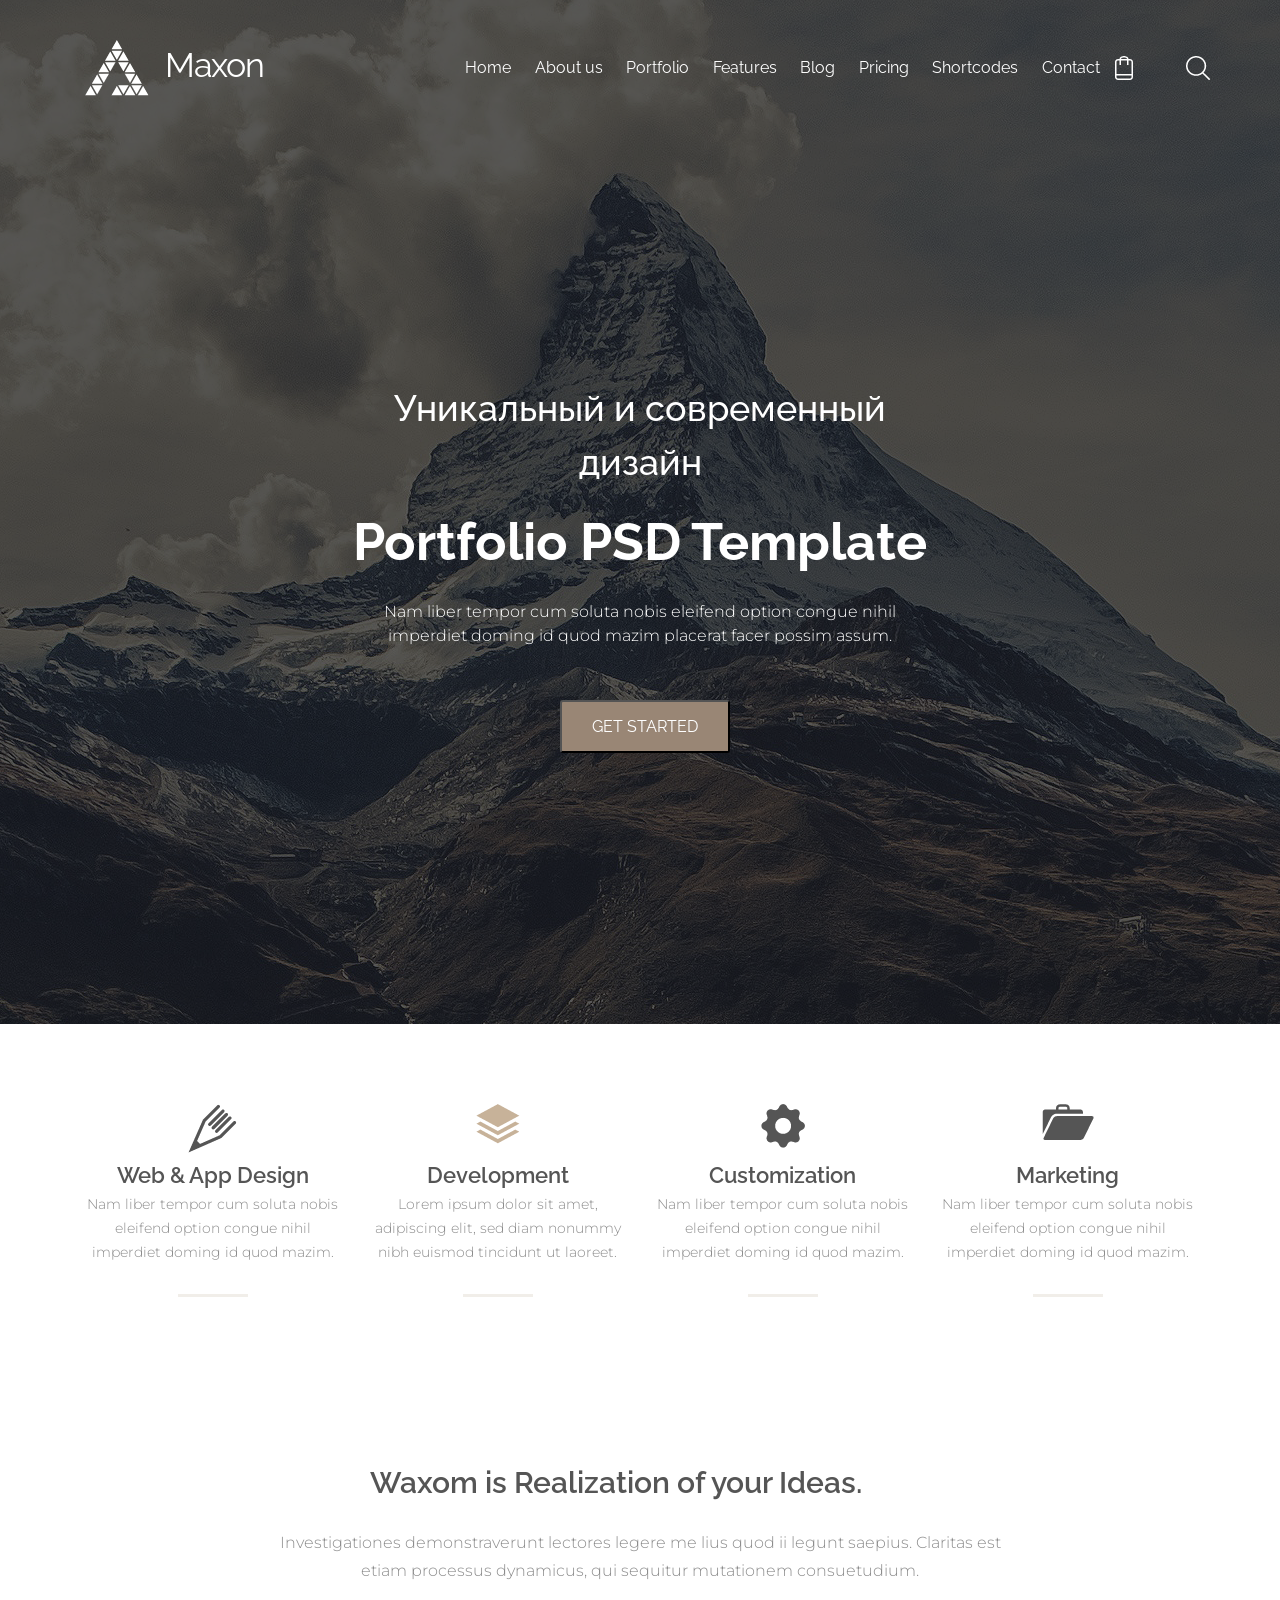
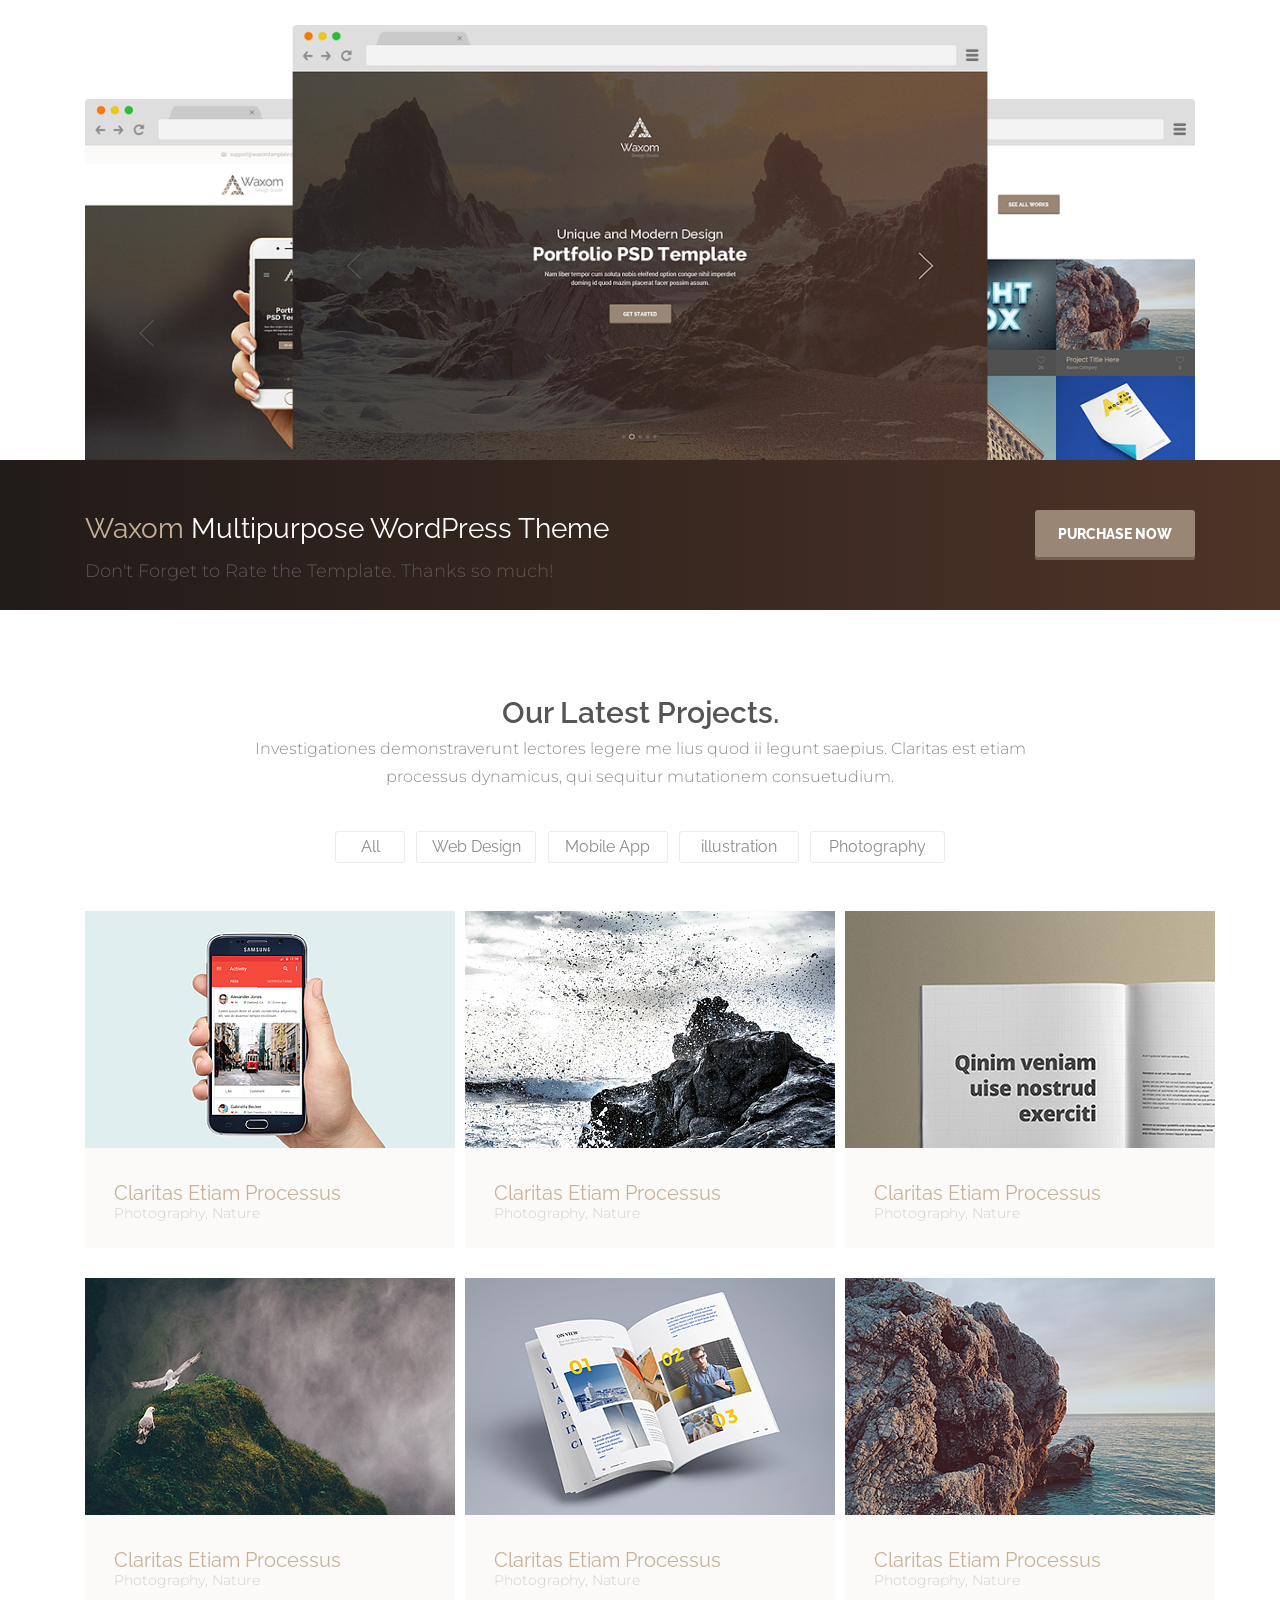
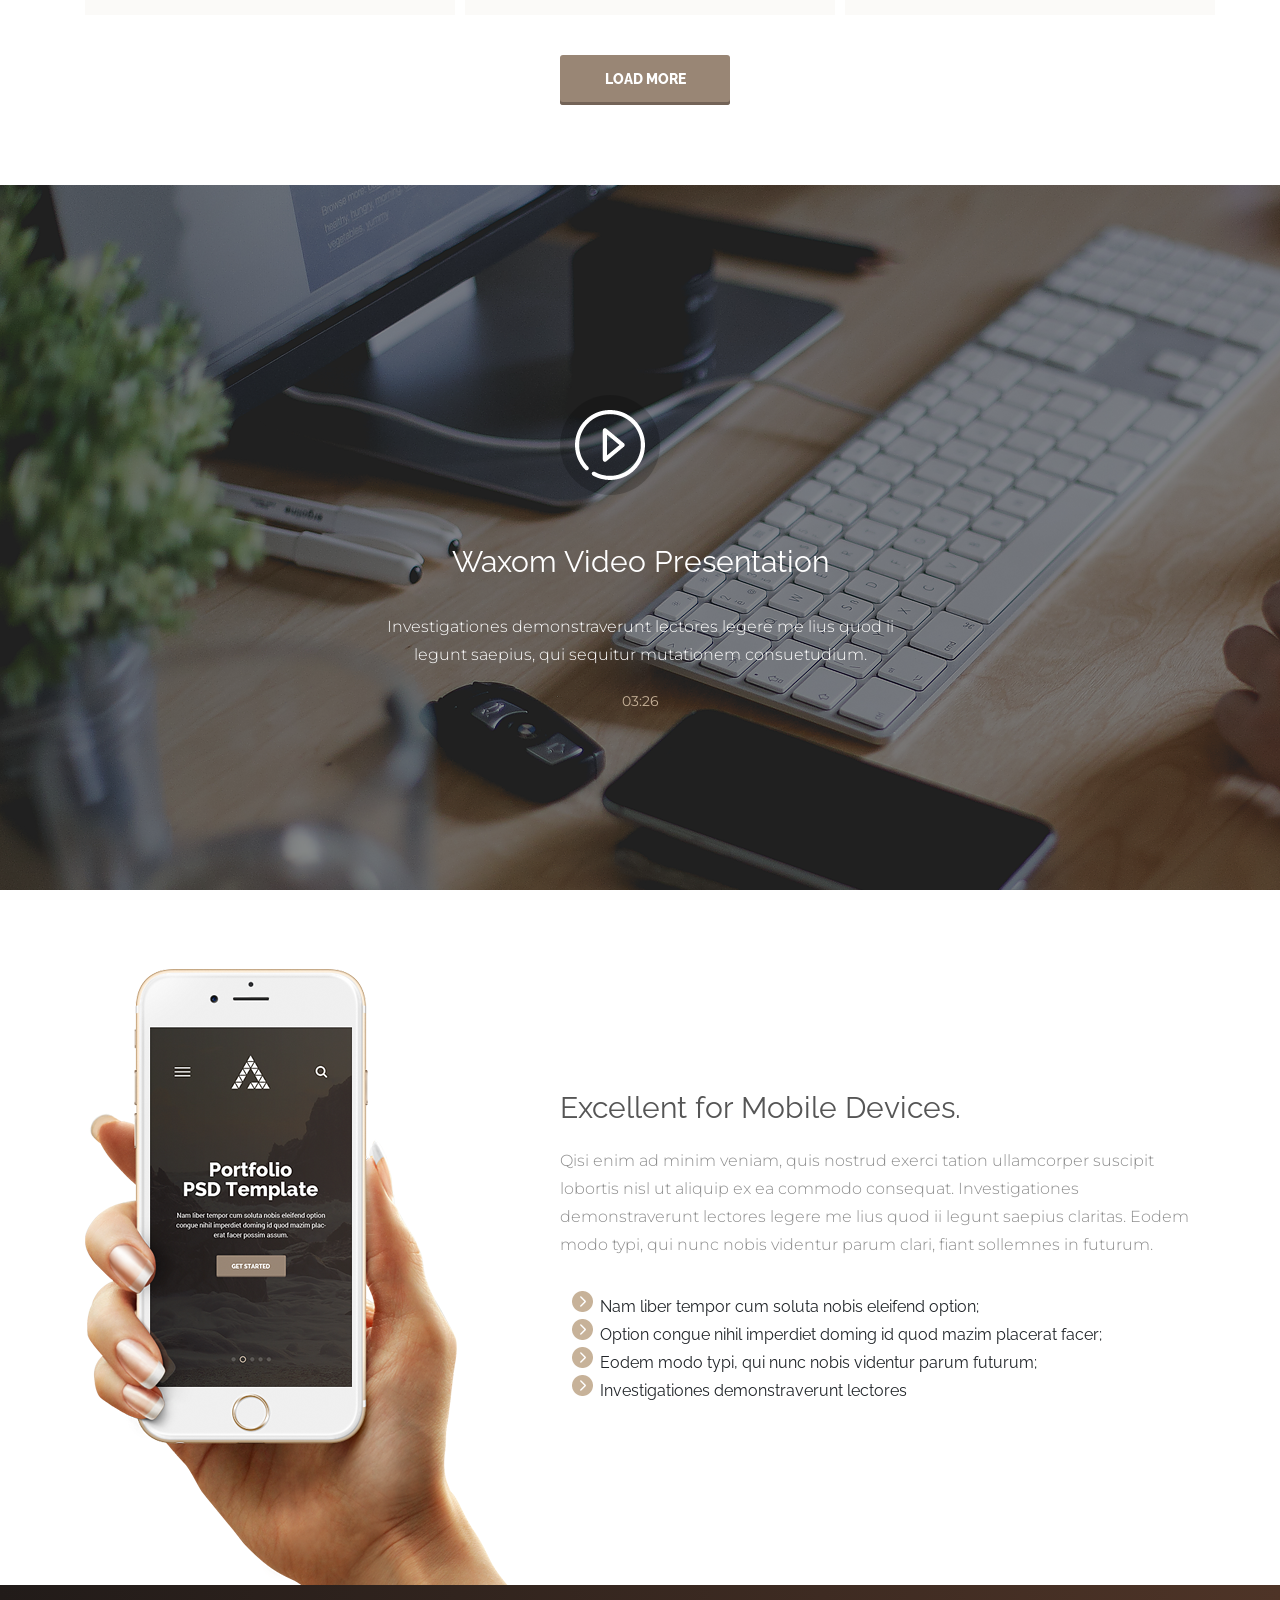
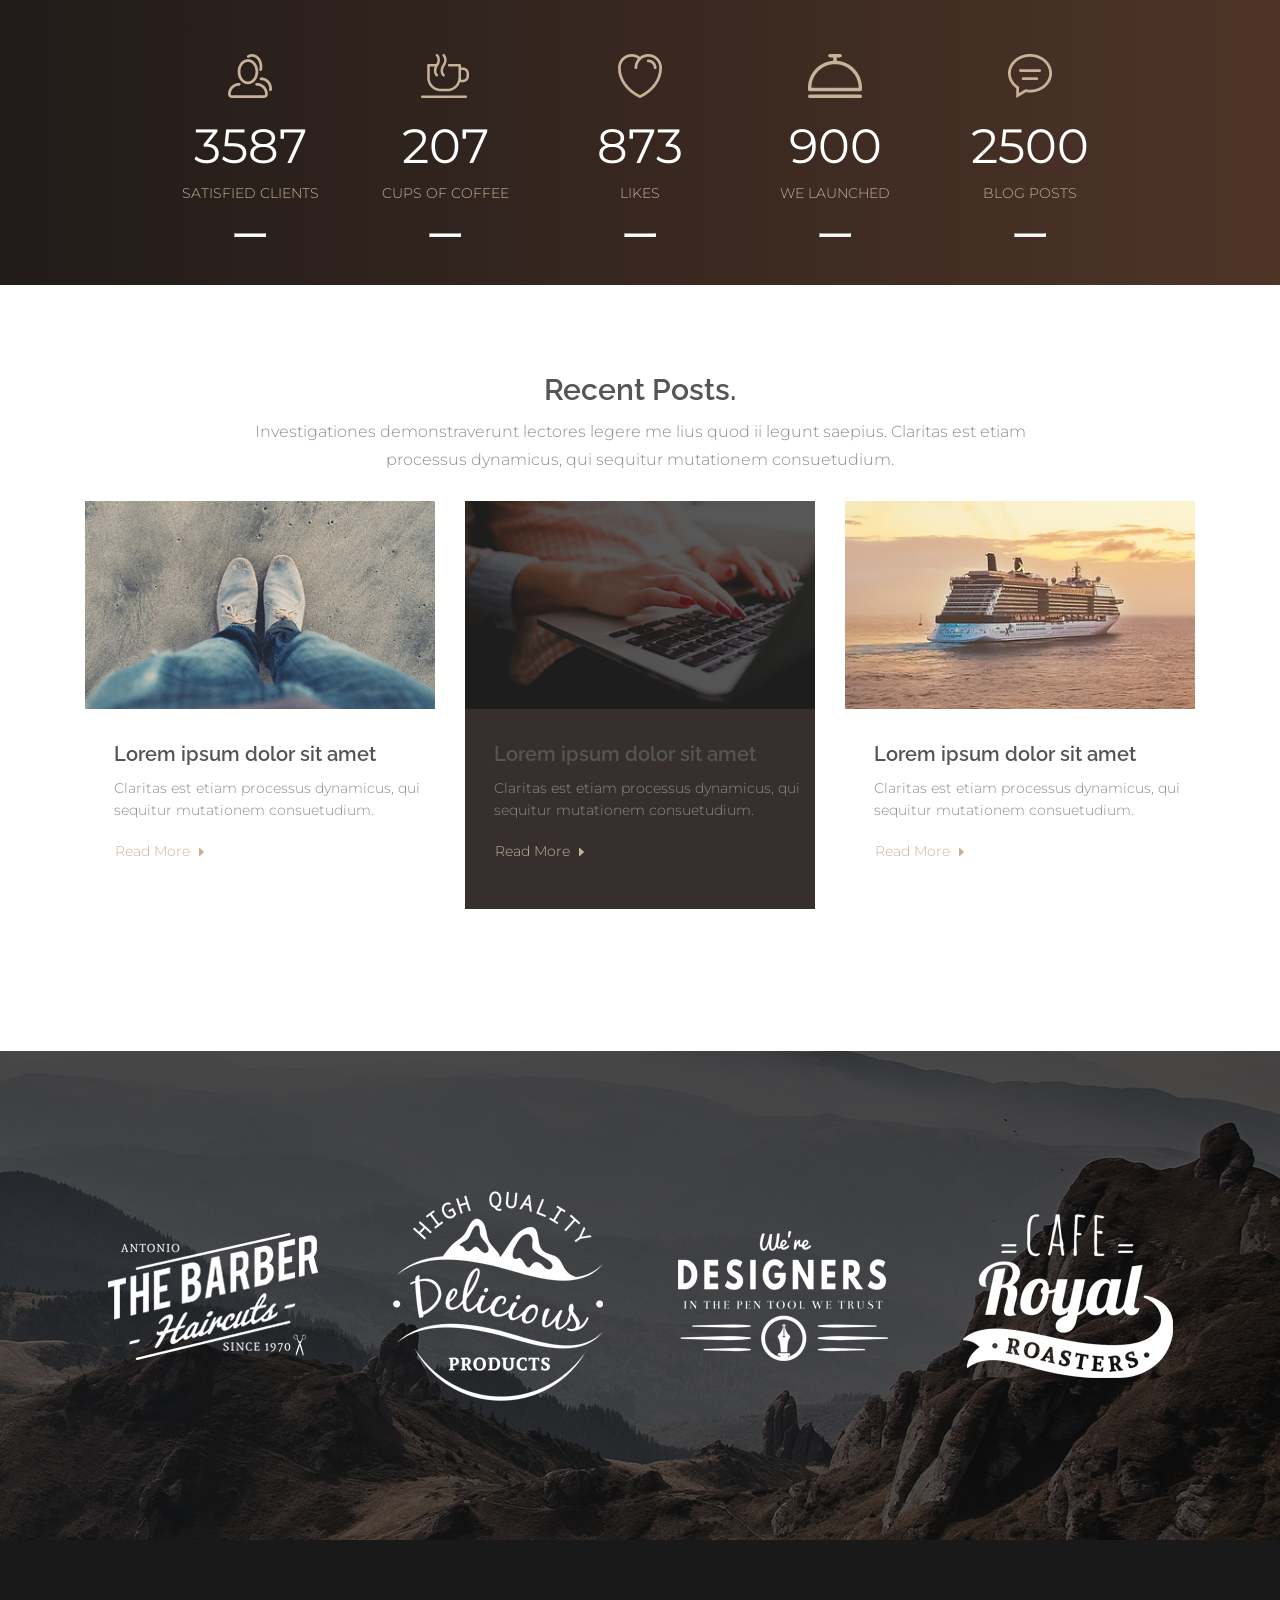
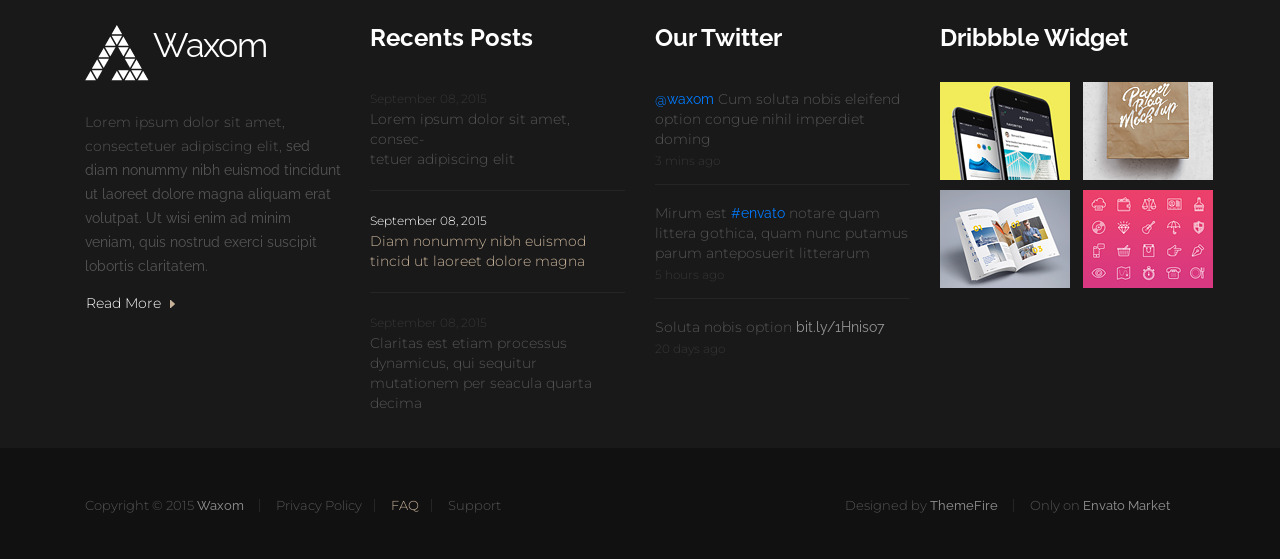
==== commit 199837e2: "finished 2" ====
--- a/index.html
+++ b/index.html
@@ -4,7 +4,7 @@
     <meta charset="UTF-8" />
     <meta name="viewport" content="width=device-width, initial-scale=1.0" />
     <title>Site</title>
-    <link rel="shortcut icon" href="icons/favicon.ico" type="image/x-icon">
+    <link rel="shortcut icon" href="icons/favicon.ico" type="image/x-icon" />
     <link
       href="https://fonts.googleapis.com/css?family=Raleway:400,500,700,800&display=swap"
       rel="stylesheet"
@@ -24,7 +24,7 @@
           <div class="row">
             <div class="col-md-1 pr-0 w-75">
               <div class="logo">
-                <a href="#"><img src="icons/logos.png" alt="LOGO"/></a>
+                <a href="#"><img src="icons/logos.png" alt="LOGO" /></a>
               </div>
             </div>
             <div class="col-md-2 pl-0">
@@ -58,20 +58,17 @@
                     <a href="#" class="menu_link">Contact</a>
                   </li>
                 </ul>
-                
               </nav>
               <div class="hamburger">
-                  <span></span>
-                  <span></span>
-                  <span></span></div>
+                <span></span>
+                <span></span>
+                <span></span>
+              </div>
             </div>
             <div class="col-md-1 ico">
-              
-                <img src="icons/icon-cart.png" alt="cart" />
-                <img src="icons/icon-search.png" alt="search" />
-              
-            </div>
-            
+              <img src="icons/icon-cart.png" alt="cart" />
+              <img src="icons/icon-search.png" alt="search" />
+            </div>
           </div>
         </header>
         <div class="row">
@@ -98,7 +95,6 @@
           </div>
         </div>
       </div>
-     
     </section>
     <section class="content2">
       <div class="container">
@@ -109,12 +105,12 @@
                 <img src="icons/icon.png" alt="pen" class="mx-auto" />
               </div>
             </div>
-            <div class="row ">
+            <div class="row">
               <div class="col title3">
                 Web & App Design
               </div>
             </div>
-            <div class="row ">
+            <div class="row">
               <div class="col subtitle3">
                 Nam liber tempor cum soluta nobis eleifend option congue nihil
                 imperdiet doming id quod mazim.
@@ -122,7 +118,7 @@
             </div>
             <div class="row">
               <div class="col">
-                <hr style="margin-top: 30px;"/>
+                <hr style="margin-top: 30px;" />
               </div>
             </div>
           </div>
@@ -132,12 +128,12 @@
                 <img src="icons/icon1.png" alt="pen" class="mx-auto" />
               </div>
             </div>
-            <div class="row ">
+            <div class="row">
               <div class="col title3">
                 Development
               </div>
             </div>
-            <div class="row ">
+            <div class="row">
               <div class="col subtitle3">
                 Lorem ipsum dolor sit amet, adipiscing elit, sed diam nonummy
                 nibh euismod tincidunt ut laoreet.
@@ -155,12 +151,12 @@
                 <img src="icons/icon2.png" alt="pen" class="mx-auto" />
               </div>
             </div>
-            <div class="row ">
+            <div class="row">
               <div class="col title3">
                 Customization
               </div>
             </div>
-            <div class="row ">
+            <div class="row">
               <div class="col subtitle3">
                 Nam liber tempor cum soluta nobis eleifend option congue nihil
                 imperdiet doming id quod mazim.
@@ -178,12 +174,12 @@
                 <img src="icons/icon3.png" alt="pen" class="mx-auto" />
               </div>
             </div>
-            <div class="row ">
+            <div class="row">
               <div class="col title3">
                 Marketing
               </div>
             </div>
-            <div class="row ">
+            <div class="row">
               <div class="col subtitle3">
                 Nam liber tempor cum soluta nobis eleifend option congue nihil
                 imperdiet doming id quod mazim.
@@ -229,7 +225,9 @@
                 Don't Forget to Rate the Template. Thanks so much!
               </div>
             </div>
-            <div class="col-lg-2 offset-lg-4 col-md-4 offset-md-2  col-sm-6 offset-sm-0 justify-content-sm-end justify-content-center">
+            <div
+              class="col-lg-2 offset-lg-4 col-md-4 offset-md-2 col-sm-6 offset-sm-0 justify-content-sm-end justify-content-center"
+            >
               <button type="submit" class="btn5">Purchase Now</button>
             </div>
           </div>
@@ -251,7 +249,9 @@
           </div>
         </div>
         <div class="row">
-          <div class="col-lg-8 offset-lg-2 col-md-12  block_btn justify-content-between">
+          <div
+            class="col-lg-8 offset-lg-2 col-md-12 block_btn justify-content-between"
+          >
             <button id="b1">All</button>
             <button id="b2">Web Design</button>
             <button id="b3">Mobile App</button>
@@ -306,7 +306,9 @@
           </div>
         </div>
         <div class="row">
-          <div class="col-lg-2 offset-lg-5 col-md-4 offset-md-4 justify-content-center flex">
+          <div
+            class="col-lg-2 offset-lg-5 col-md-4 offset-md-4 justify-content-center flex"
+          >
             <button id="b6">LOAD MORE</button>
           </div>
         </div>
@@ -314,8 +316,10 @@
     </section>
     <section class="content5">
       <div class="container">
-        <div class="row ">
-          <div class="col-md-2 pt210 offset-md-5 col-sm-4 offset-sm-4 play justify-content-center">
+        <div class="row">
+          <div
+            class="col-md-2 pt210 offset-md-5 col-sm-4 offset-sm-4 play justify-content-center"
+          >
             <img src="img/4-layers.png" alt="Play" />
           </div>
         </div>
@@ -325,7 +329,9 @@
           </div>
         </div>
         <div class="row">
-          <div class="col-md-6 offset-md-3 col-sm-8 offset-sm-2 col-10 offset-1 subtitle8">
+          <div
+            class="col-md-6 offset-md-3 col-sm-8 offset-sm-2 col-10 offset-1 subtitle8"
+          >
             Investigationes demonstraverunt lectores legere me lius quod ii
             legunt saepius, qui sequitur mutationem consuetudium.
           </div>
@@ -339,11 +345,11 @@
     </section>
     <section class="content6">
       <div class="container">
-        <div class="row ">
+        <div class="row">
           <div class="col-md-5 col-sm-12 mt79 justify-content-end big_phone">
             <img src="img/iPhone_in_hand.png" alt="iphone" />
           </div>
-          <div class="col-md-7 col-sm-12 ">
+          <div class="col-md-7 col-sm-12">
             <div class="row">
               <div class="col title9">
                 Excellent for Mobile Devices.
@@ -382,50 +388,48 @@
     <section class="content7" id="c7">
       <div class="container">
         <div class="row">
-          <div class="col-md-2 offset-md-1 col-3 ">
+          <div class="col-md-2 offset-md-1 col-3">
             <div class="img">
               <img src="icons/icon11.png" alt="человек" />
             </div>
             <div class="numbers">3587</div>
             <div class="descr">Satisfied Clients</div>
           </div>
-          <div class="col-2 ">
+          <div class="col-2">
             <div class="img">
               <img src="icons/icon12.png" alt="человек" />
             </div>
             <div class="numbers">207</div>
             <div class="descr">Cups of coffee</div>
           </div>
-          <div class="col-2 ">
+          <div class="col-2">
             <div class="img">
               <img src="icons/icon14.png" alt="человек" />
             </div>
             <div class="numbers">873</div>
             <div class="descr">Likes</div>
-            
-          </div>
-          <div class="col-2 ">
+          </div>
+          <div class="col-2">
             <div class="img">
               <img src="icons/icon15.png" alt="человек" />
             </div>
             <div class="numbers">900</div>
             <div class="descr">We launched</div>
           </div>
-          <div class="col-md-2  col-3 ">
+          <div class="col-md-2 col-3">
             <div class="img">
               <img src="icons/icon13.png" alt="человек" />
             </div>
             <div class="numbers">2500</div>
             <div class="descr">Blog posts</div>
-            
-          </div>
-        </div>
-        <div class="row">
-          <div class="col-md-2 offset-md-1 offset-0 col-3"><hr></div>
-          <div class="col-2 "><hr></div>
-          <div class="col-2"><hr></div>
-          <div class="col-2"><hr></div>
-          <div class="col-3 col-md-2"><hr></div>
+          </div>
+        </div>
+        <div class="row">
+          <div class="col-md-2 offset-md-1 offset-0 col-3"><hr /></div>
+          <div class="col-2"><hr /></div>
+          <div class="col-2"><hr /></div>
+          <div class="col-2"><hr /></div>
+          <div class="col-3 col-md-2"><hr /></div>
         </div>
       </div>
     </section>
@@ -511,15 +515,18 @@
         <div class="row">
           <div class="col-3">
             <div class="logo">
-              <a href="#"><img src="icons/logos.png" alt="LOGO"/></a>
+              <a href="#"><img src="icons/logos.png" alt="LOGO" /></a>
             </div>
 
             <a href="#"><div class="logo_title">Waxom</div></a>
             <div class="text">
-              Lorem ipsum dolor sit amet, consectetuer adipiscing elit, sed diam
-              nonummy  nibh euismod <span>tincidunt ut laoreet dolore magna aliquam
-              erat volutpat. Ut wisi enim ad minim veniam, quis nostrud exerci
-              suscipit lobortis claritatem.</span>
+              Lorem ipsum dolor sit amet, consectetuer adipiscing elit,<span
+                > sed diam
+              nonummy nibh euismod
+              tincidunt ut laoreet dolore magna aliquam erat volutpat. Ut
+                wisi enim ad minim veniam, quis nostrud exerci suscipit lobortis
+                claritatem.</span
+              >
             </div>
             <div class="read_more">Read More</div>
           </div>
@@ -528,14 +535,14 @@
             <div class="block1">
               <div class="data">September 08, 2015</div>
               <div class="block1_text">
-                Lorem ipsum dolor sit amet, consec-<br>tetuer adipiscing elit
+                Lorem ipsum dolor sit amet, consec-<br />tetuer adipiscing elit
               </div>
               <hr />
               <div class="data">September 08, 2015</div>
               <div class="block1_text">
                 Diam nonummy nibh euismod tincid ut laoreet dolore magna
               </div>
-              <hr/>
+              <hr />
               <div class="data">September 08, 2015</div>
               <div class="block1_text">
                 Claritas est etiam processus dynamicus, qui sequitur mutationem
@@ -546,19 +553,20 @@
           <div class="col-3">
             <div class="Title">Our Twitter</div>
             <div class="block2">
-              
               <div class="block2_text">
-                <a href="#">@waxom</a> Cum soluta nobis eleifend option congue nihil imperdiet doming
+                <a href="#">@waxom</a> Cum soluta nobis eleifend option congue
+                nihil imperdiet doming
               </div>
               <div class="data">3 mins ago</div>
               <hr />
-              
+
               <div class="block2_text">
-                Mirum est <a href="#">#envato</a> notare quam littera gothica, quam nunc putamus parum anteposuerit litterarum
+                Mirum est <a href="#">#envato</a> notare quam littera gothica,
+                quam nunc putamus parum anteposuerit litterarum
               </div>
               <div class="data">5 hours ago</div>
-              <hr/>
-              
+              <hr />
+
               <div class="block2_text">
                 Soluta nobis option <a href="#">bit.ly/1Hniso7</a>
               </div>
@@ -569,12 +577,20 @@
             <div class="Title">Dribbble Widget</div>
             <div class="block3">
               <div class="row">
-                <div class="col-lg-6 col-md-12"><img src="img/photo1111.png" alt="телефоны"></div>
-                <div class="col-lg-6 col-md-12"><img src="img/photo1112.png" alt="пакет"></div>
+                <div class="col-lg-6 col-md-12">
+                  <img src="img/photo1111.png" alt="телефоны" />
+                </div>
+                <div class="col-lg-6 col-md-12">
+                  <img src="img/photo1112.png" alt="пакет" />
+                </div>
               </div>
               <div class="row">
-                <div class="col-lg-6 col-md-12"><img src="img/photo1113.png" alt="книга"></div>
-                <div class="col-lg-6 col-md-12"><img src="img/photo1114.png" alt="логотипы"></div>
+                <div class="col-lg-6 col-md-12">
+                  <img src="img/photo1113.png" alt="книга" />
+                </div>
+                <div class="col-lg-6 col-md-12">
+                  <img src="img/photo1114.png" alt="логотипы" />
+                </div>
               </div>
             </div>
           </div>
@@ -585,14 +601,20 @@
       <div class="container">
         <div class="row">
           <div class="col-lg-5 offset-lg-0 col-md-8 offset-md-2">
-            <div class="elements">Copyright © 2015 <span class="a">Waxom</span></div>
+            <div class="elements">
+              Copyright © 2015 <span class="a">Waxom</span>
+            </div>
             <div class="elements">Privacy Policy</div>
             <div class="elements FAQ">FAQ</div>
             <div class="elements">Support</div>
           </div>
           <div class="col-lg-4 ml-lg-auto col-md-6 offset-md-3">
-            <div class="elements">Designed by <span class="a">ThemeFire</span></div>
-            <div class="elements">Only on <span class="a">Envato Market</span></div>
+            <div class="elements">
+              Designed by <span class="a">ThemeFire</span>
+            </div>
+            <div class="elements">
+              Only on <span class="a">Envato Market</span>
+            </div>
           </div>
         </div>
       </div>
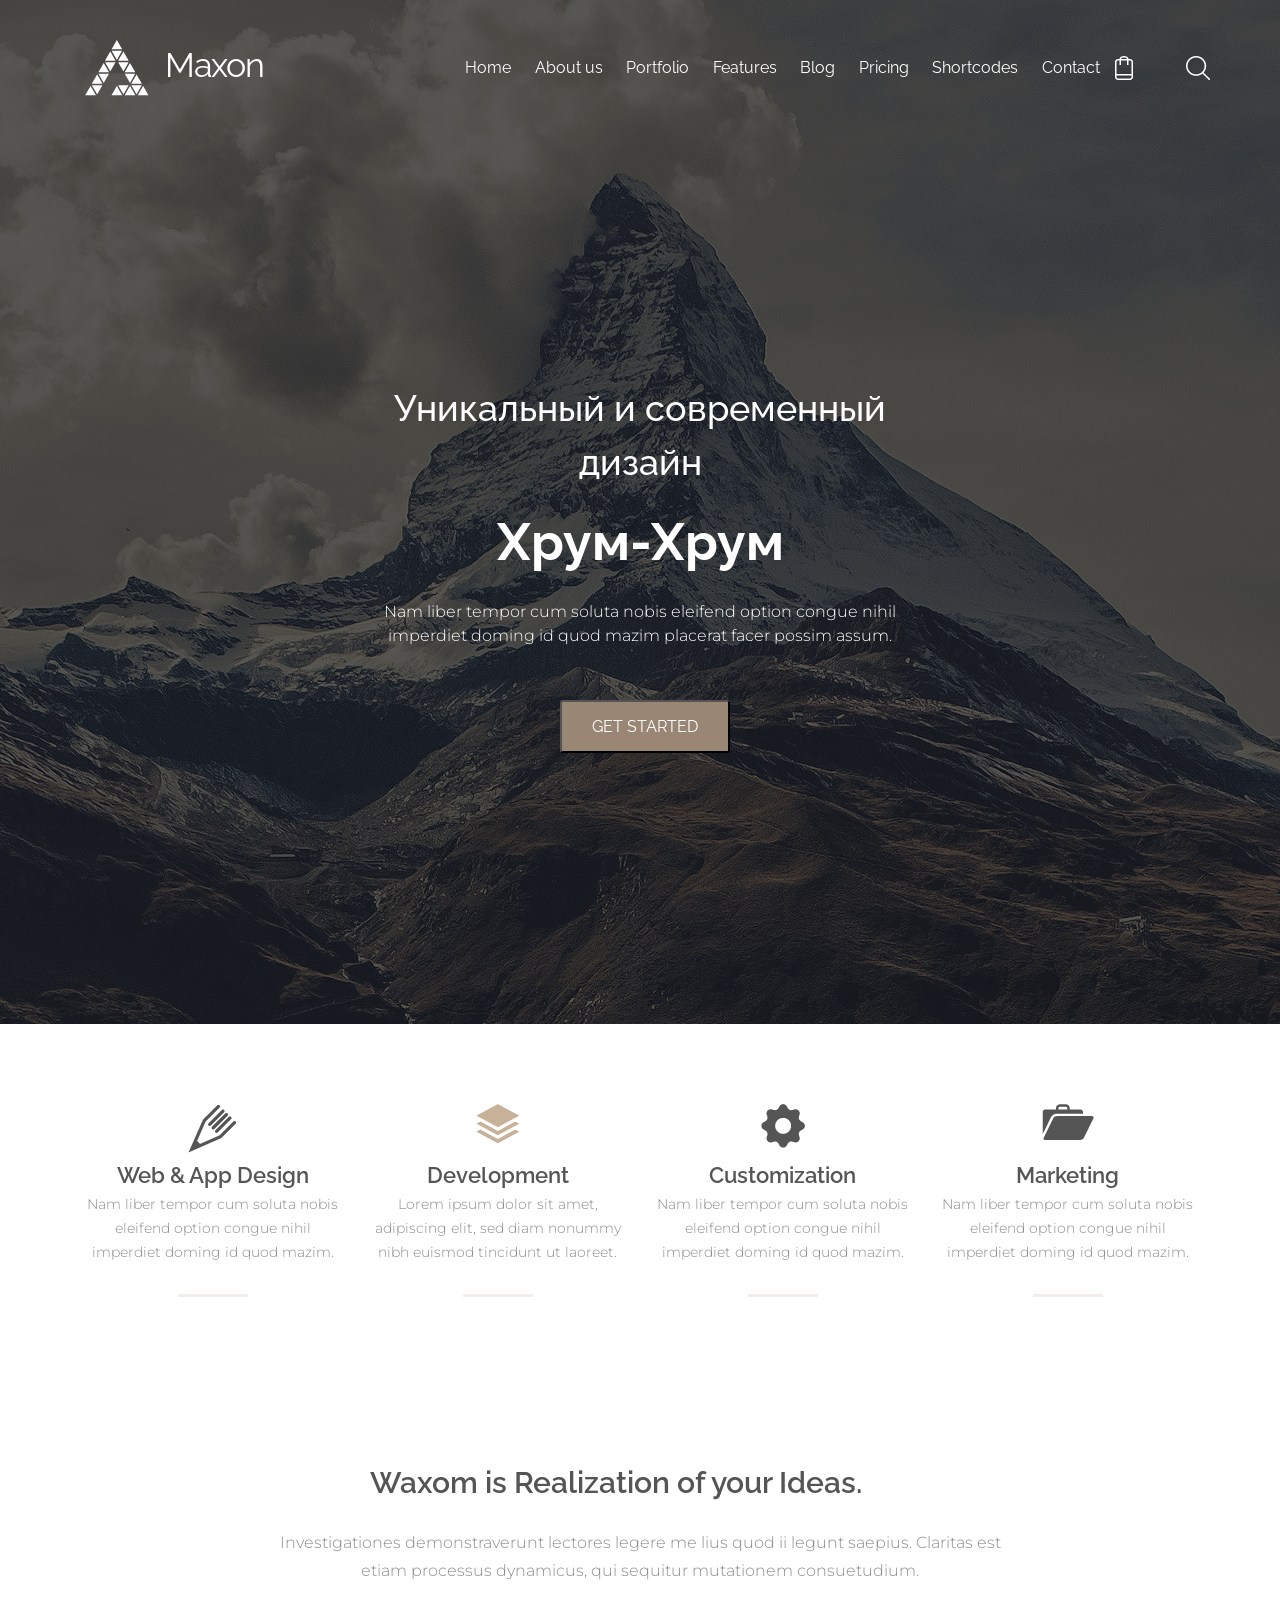
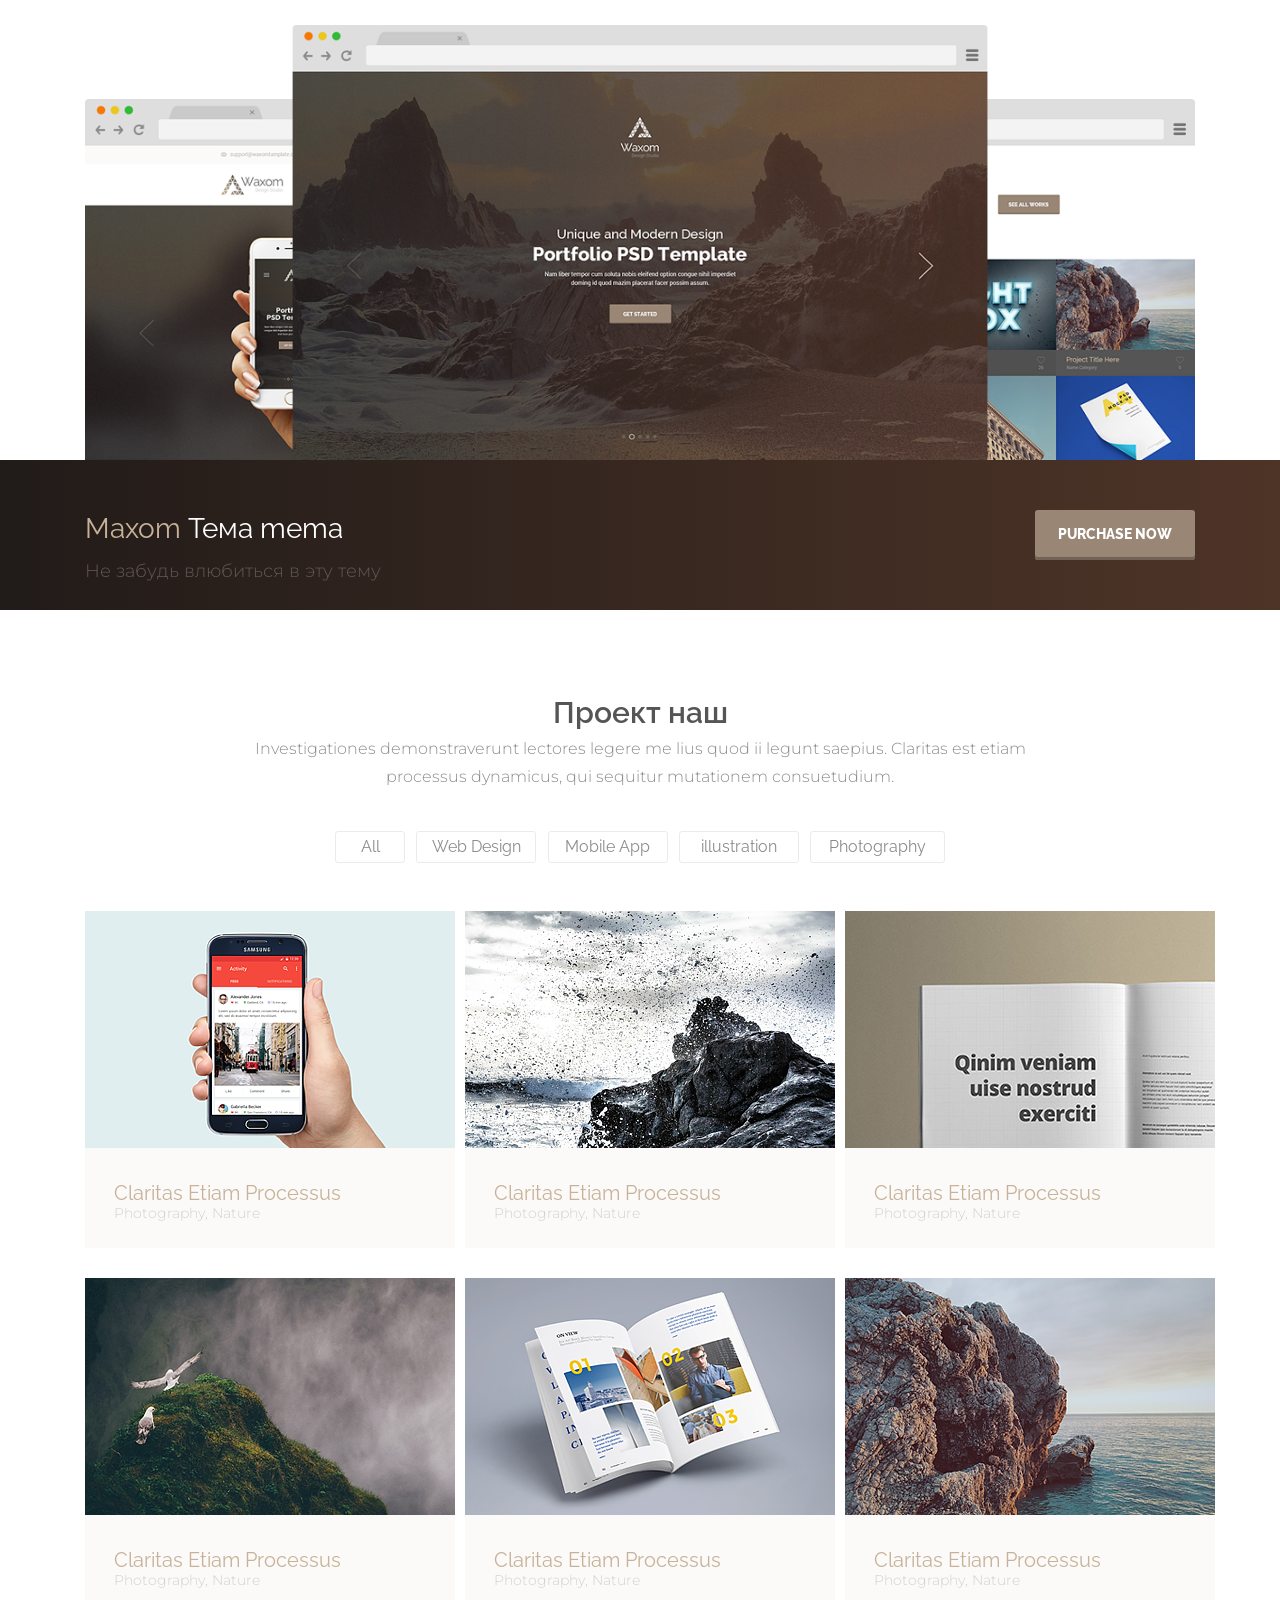
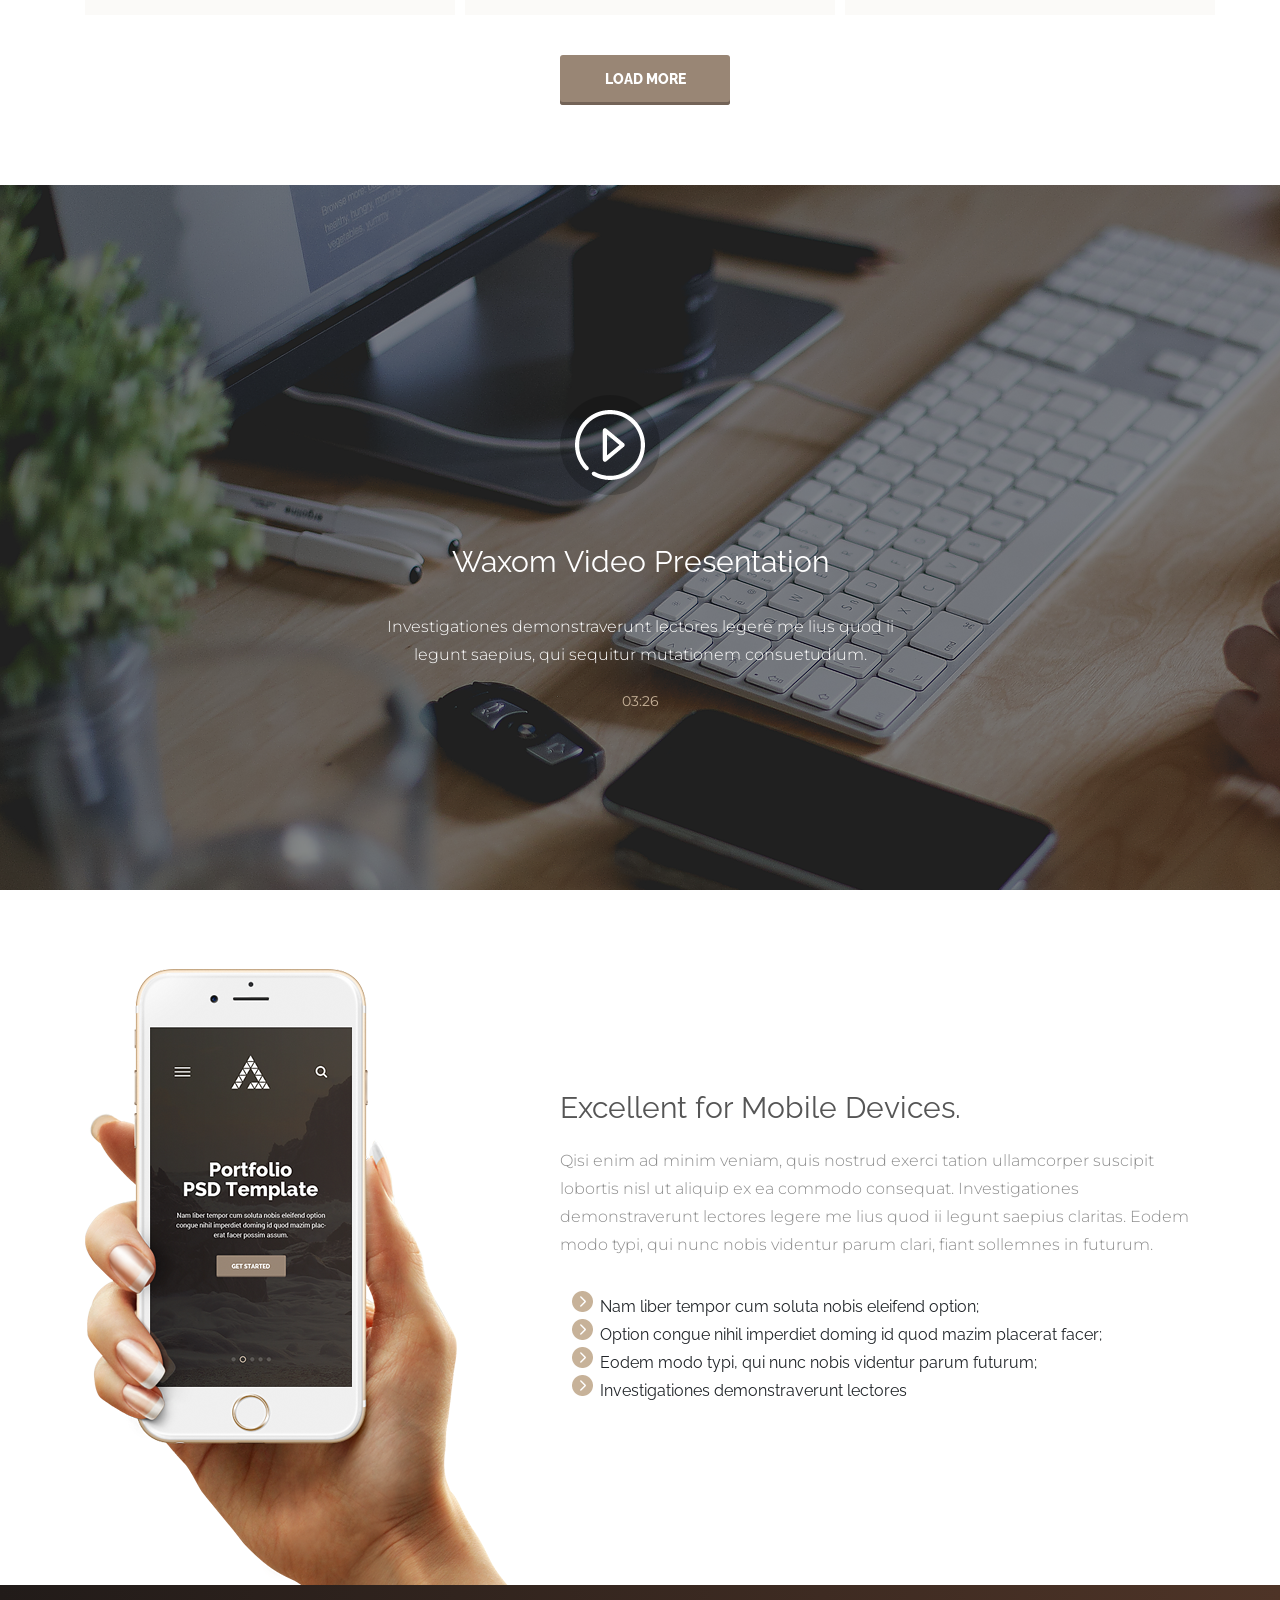
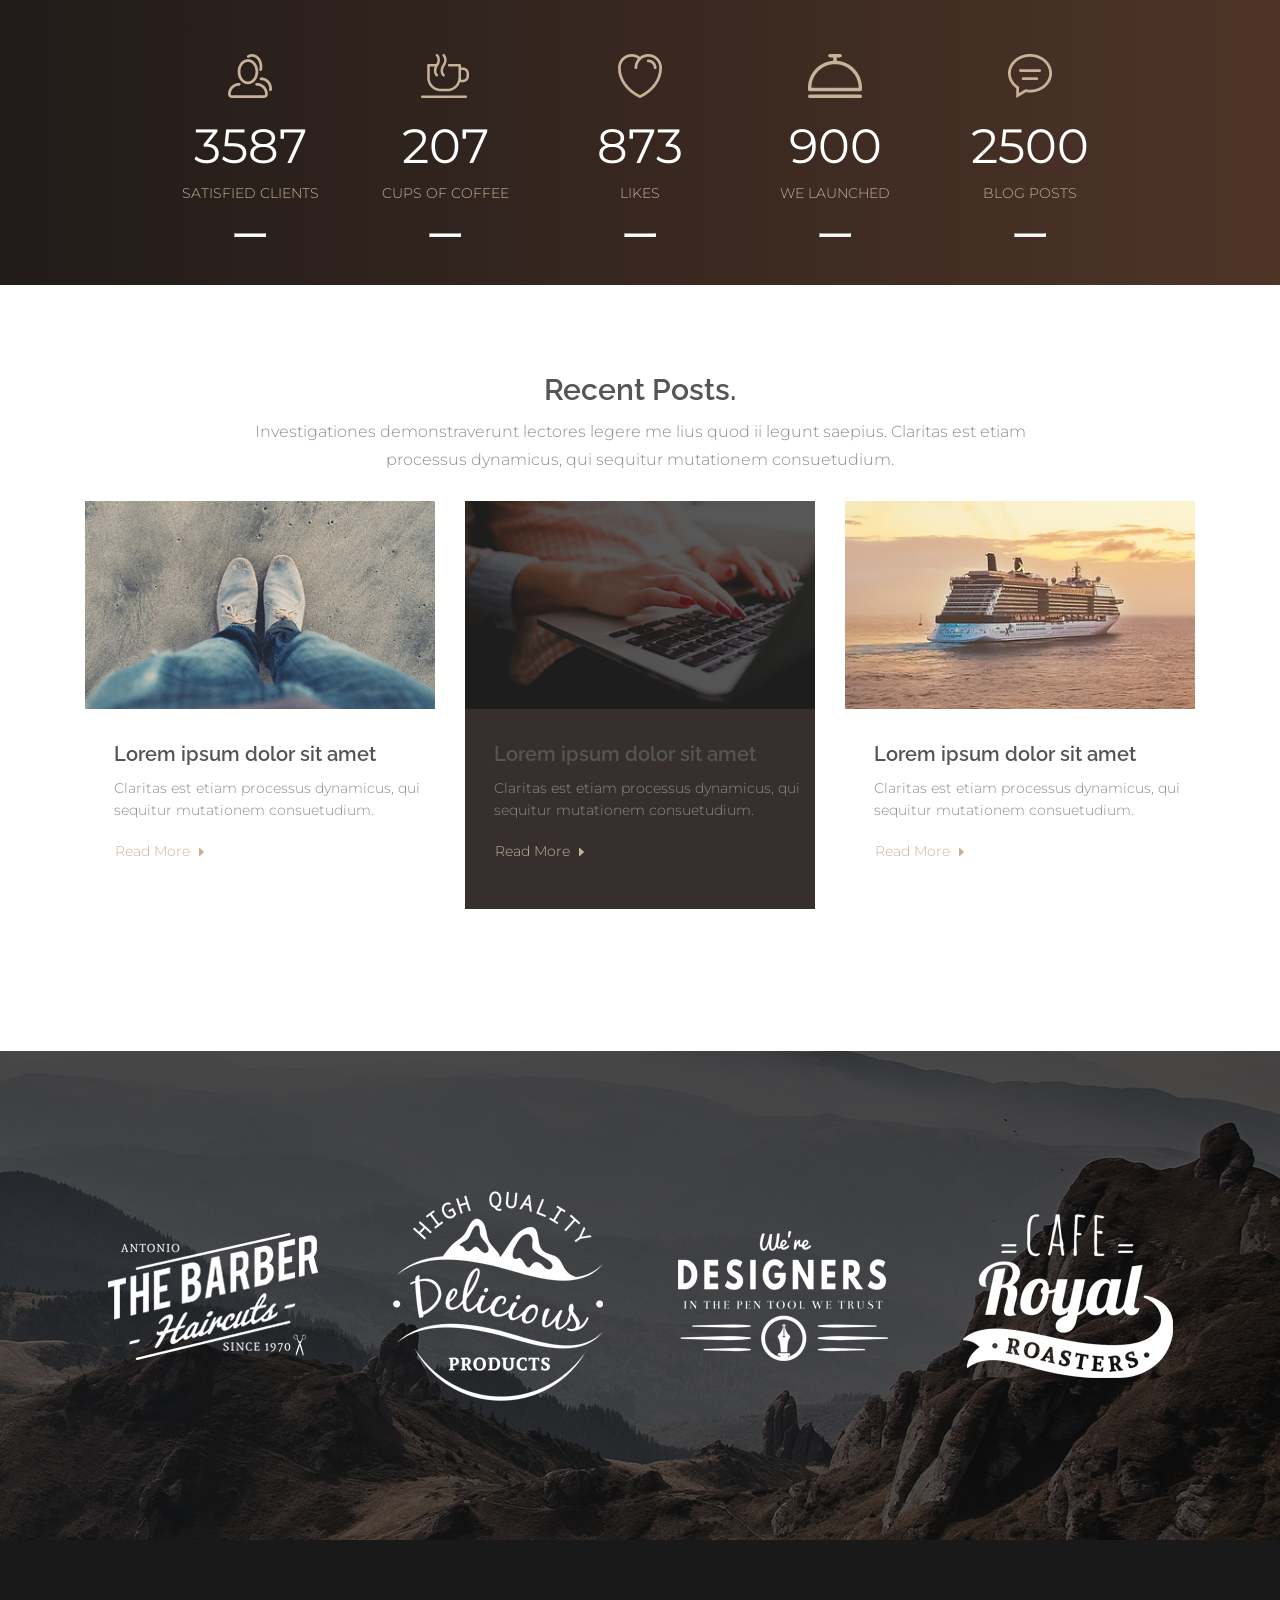
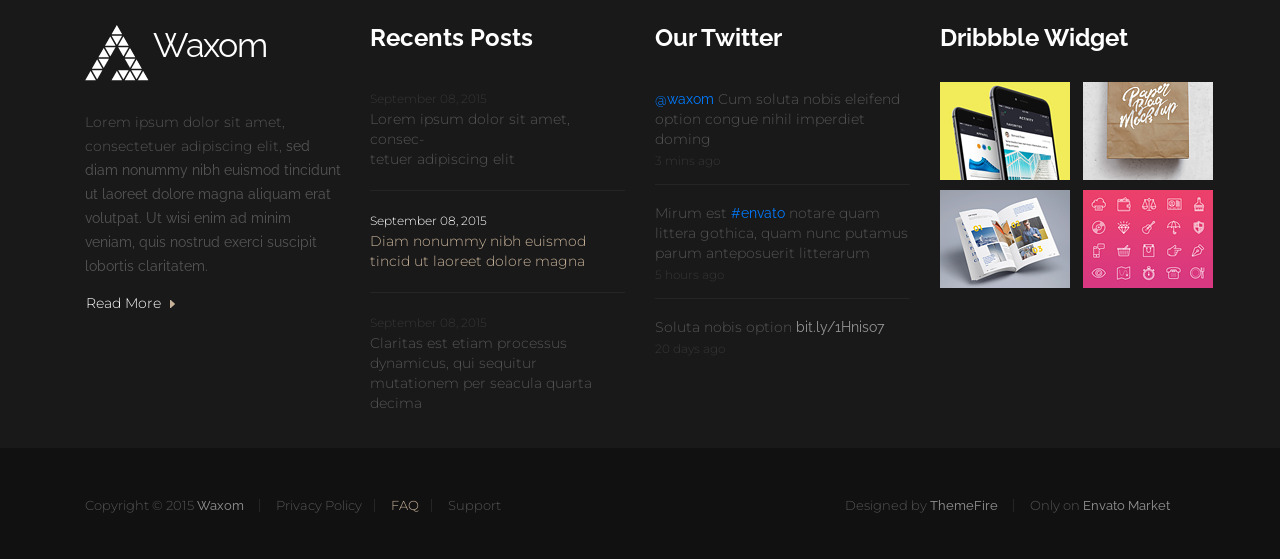
==== commit ef5bd17b: "last-last" ====
--- a/index.html
+++ b/index.html
@@ -78,7 +78,7 @@
         </div>
         <div class="row">
           <div class="offset-md-2 col-md-8">
-            <div class="title2">Portfolio PSD Template</div>
+            <div class="title2">Хрум-Хрум</div>
           </div>
         </div>
         <div class="row">
@@ -219,10 +219,10 @@
           <div class="row">
             <div class="col-12 col-sm-6">
               <div class="title5">
-                <span>Waxom</span> Multipurpose WordPress Theme
+                <span>Maxom</span> Тема mema
               </div>
               <div class="subtitle5">
-                Don't Forget to Rate the Template. Thanks so much!
+                Не забудь влюбиться в эту тему 
               </div>
             </div>
             <div
@@ -238,7 +238,7 @@
       <div class="container">
         <div class="row">
           <div class="col title6">
-            Our Latest Projects.
+            Проект наш
           </div>
         </div>
         <div class="row">
--- a/css/style.min.css
+++ b/css/style.min.css
@@ -1094,5 +1094,41 @@
   .withoutp {
     padding: 0;
   }
+  .content10 .logo_title {
+    font-size: 22px;
+  }
+  .content10 .Title {
+    font-size: 18px;
+  }
+  .content4 .block_btn {
+    display: -webkit-box;
+    display: -ms-flexbox;
+    display: flex;
+    -webkit-box-orient: vertical;
+    -webkit-box-direction: normal;
+        -ms-flex-direction: column;
+            flex-direction: column;
+  }
+  .content4 .block_btn #b1 {
+    width: auto;
+  }
+  .content4 .block_btn #b2 {
+    width: auto;
+  }
+  .content4 .block_btn #b3 {
+    width: auto;
+  }
+  .content4 .block_btn #b4 {
+    width: auto;
+  }
+  .content4 .block_btn #b5 {
+    width: auto;
+  }
+  .content8 .title10 {
+    height: auto;
+  }
+  .content8 .subtitle10 {
+    height: auto;
+  }
 }
 /*# sourceMappingURL=style.min.css.map */
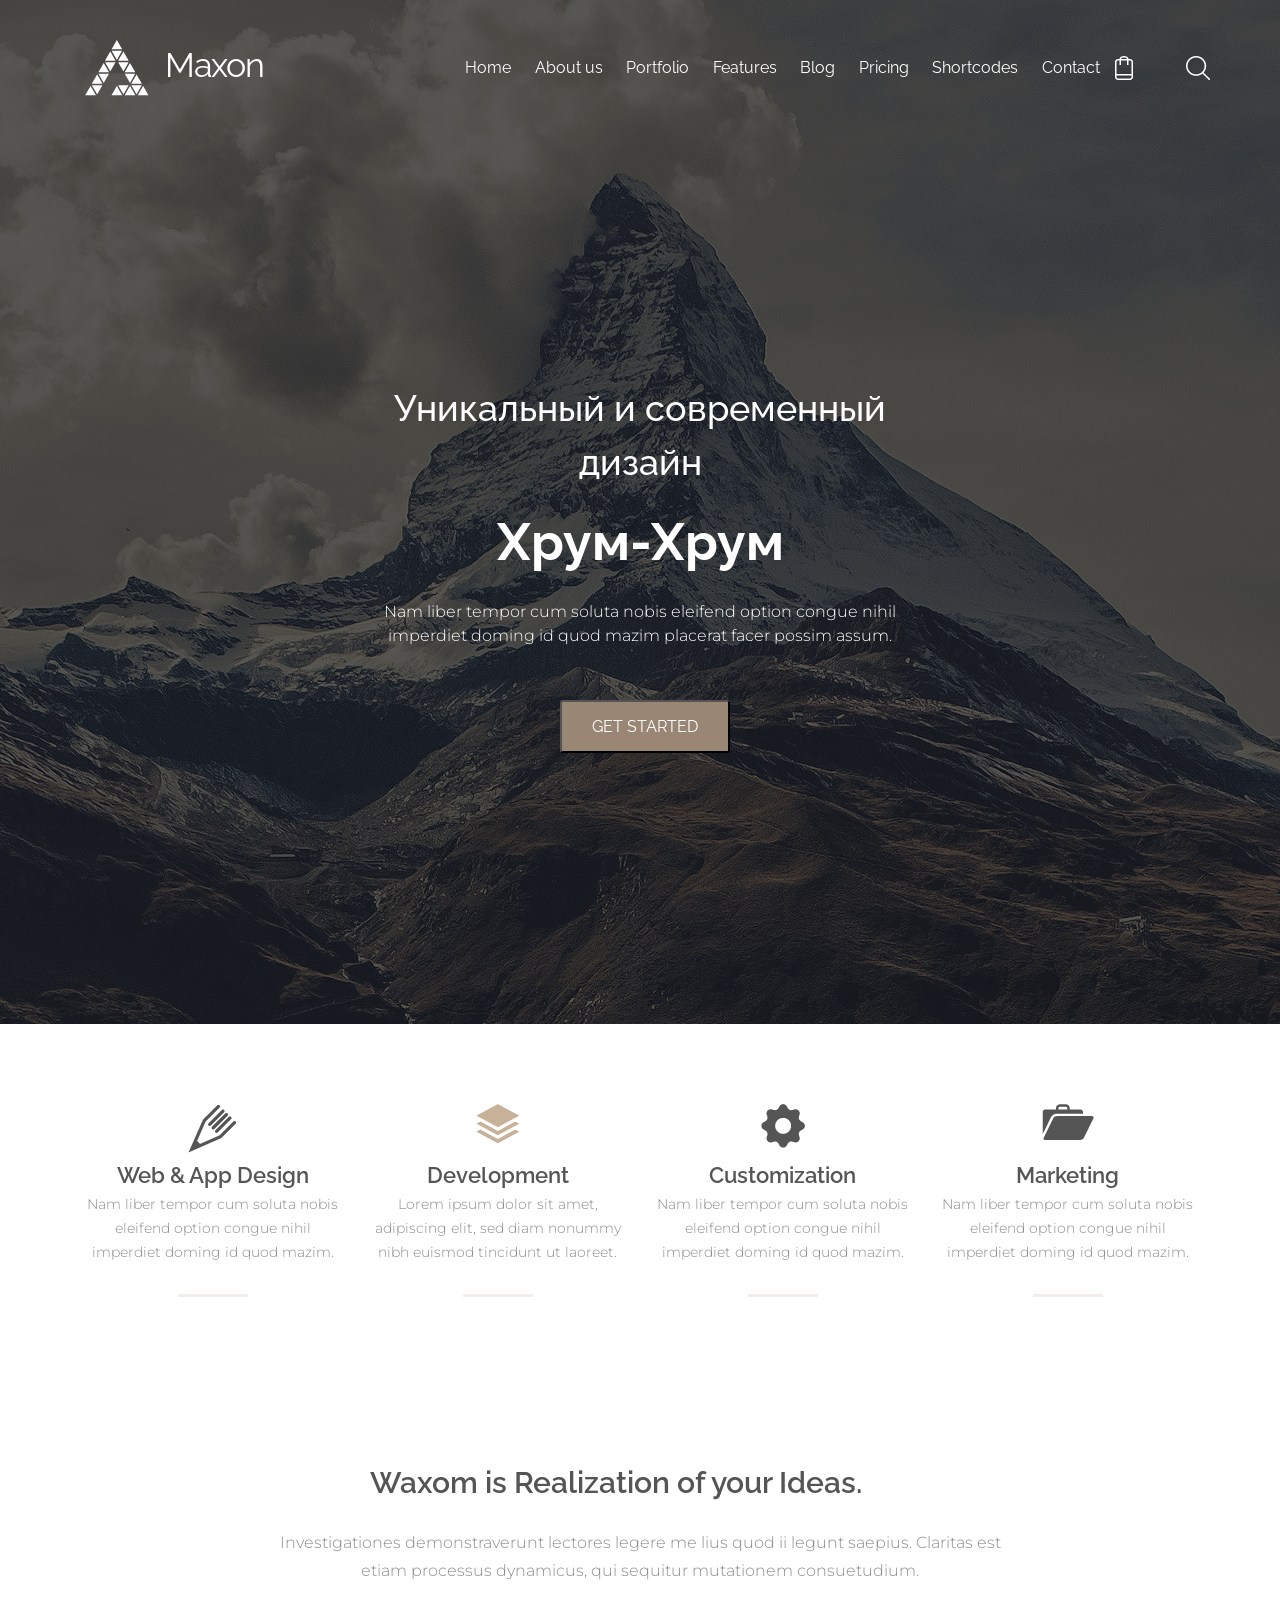
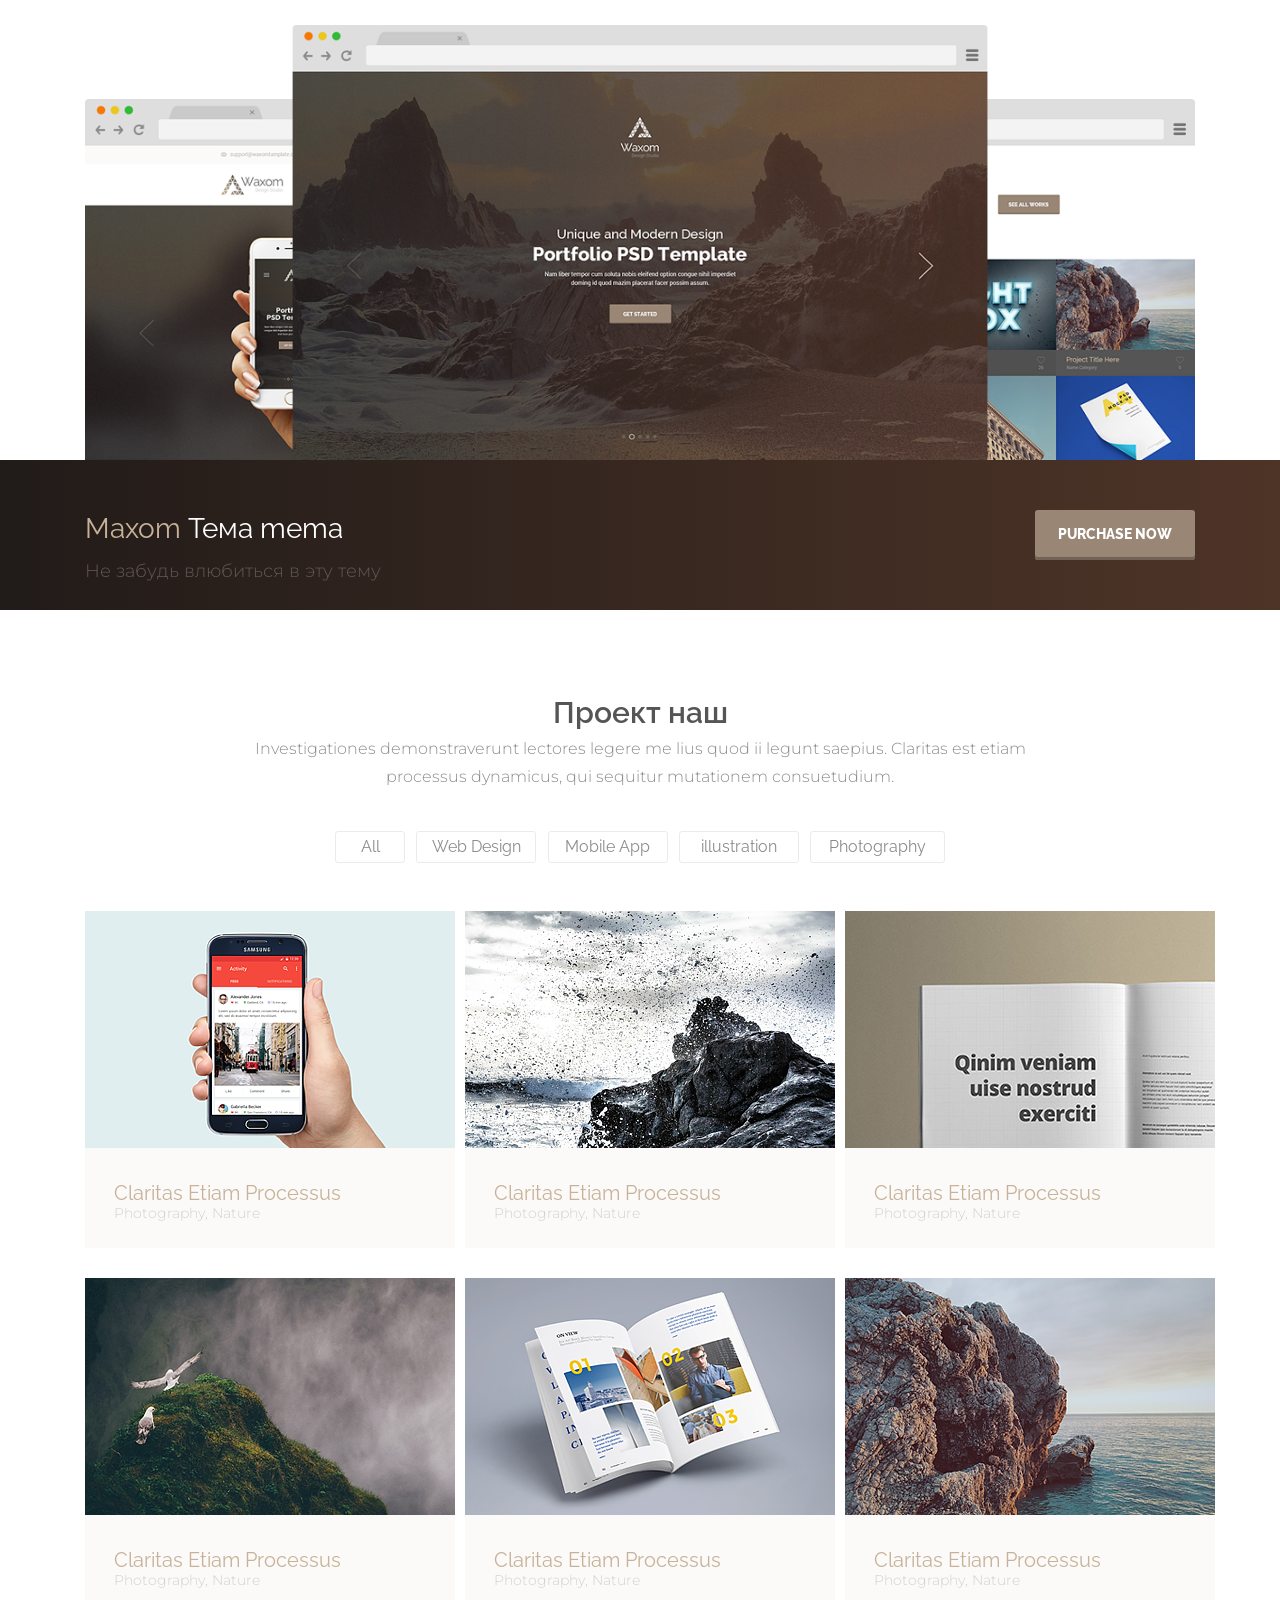
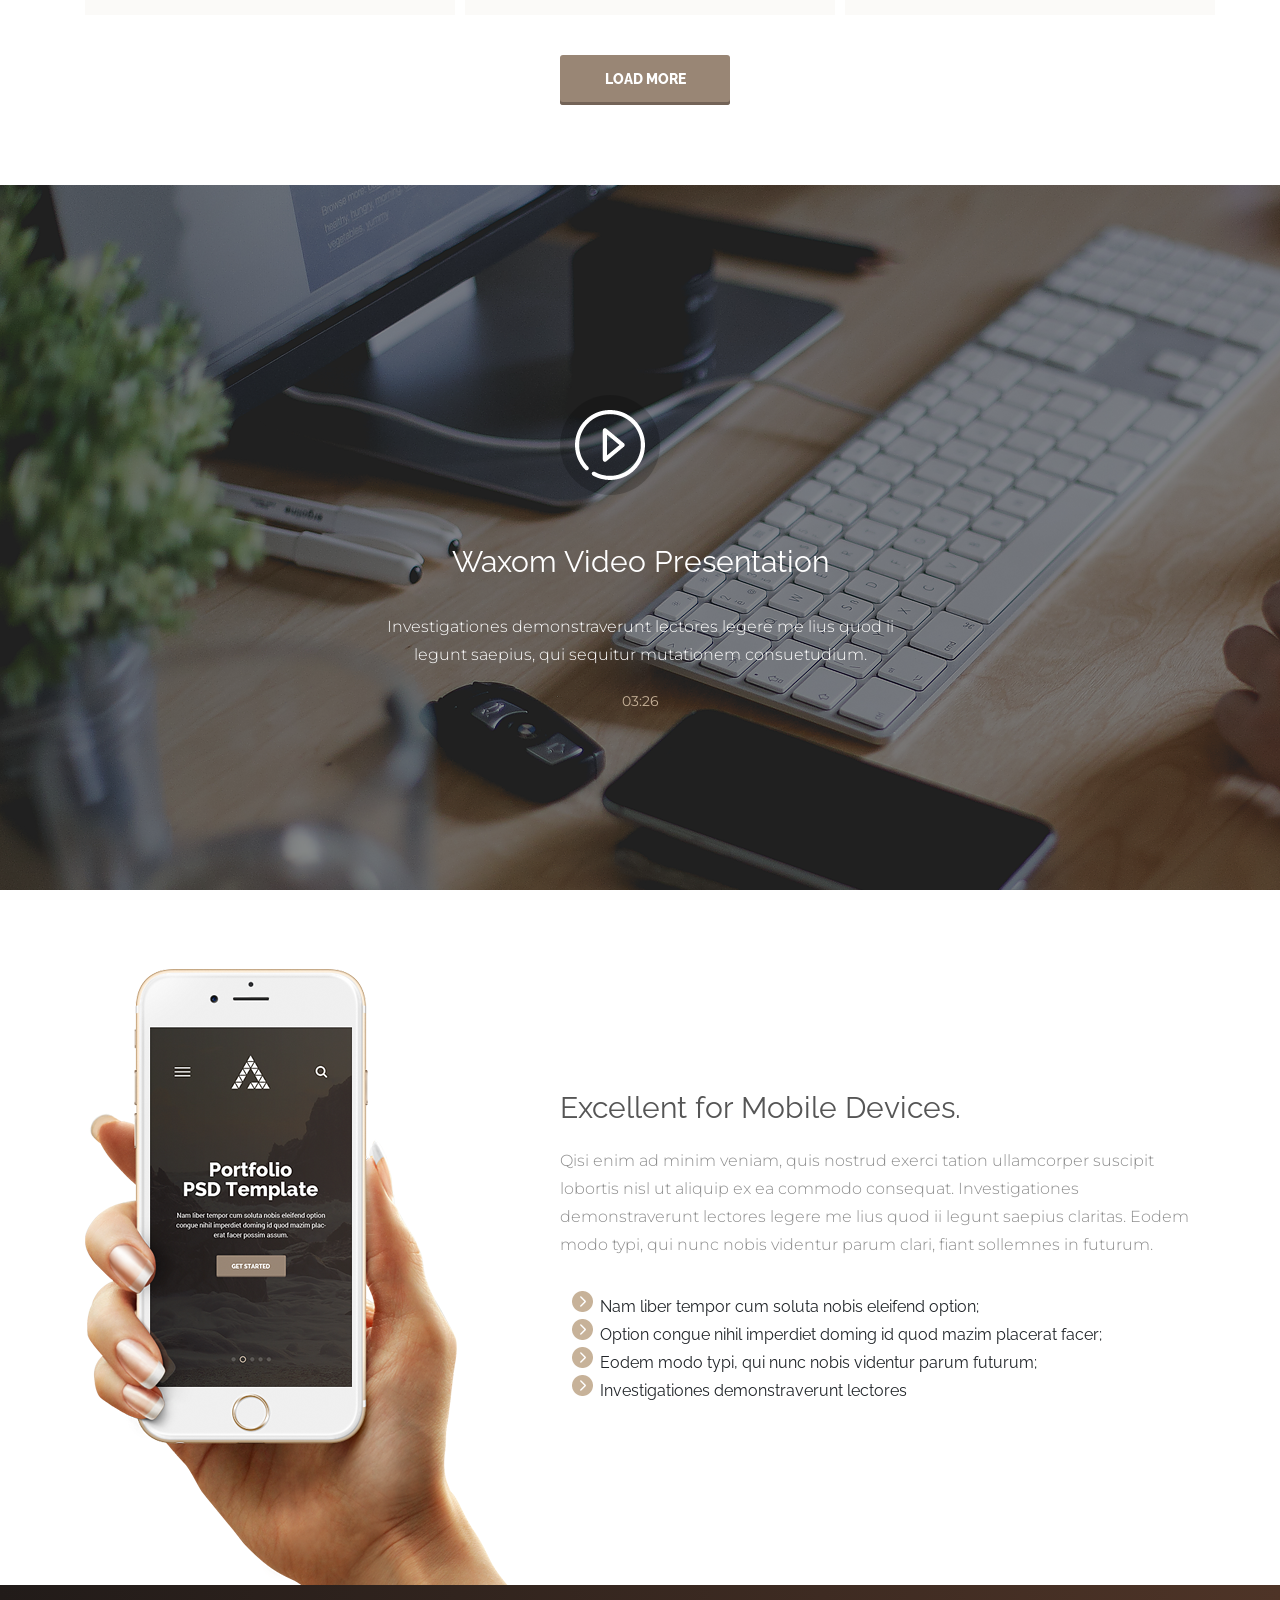
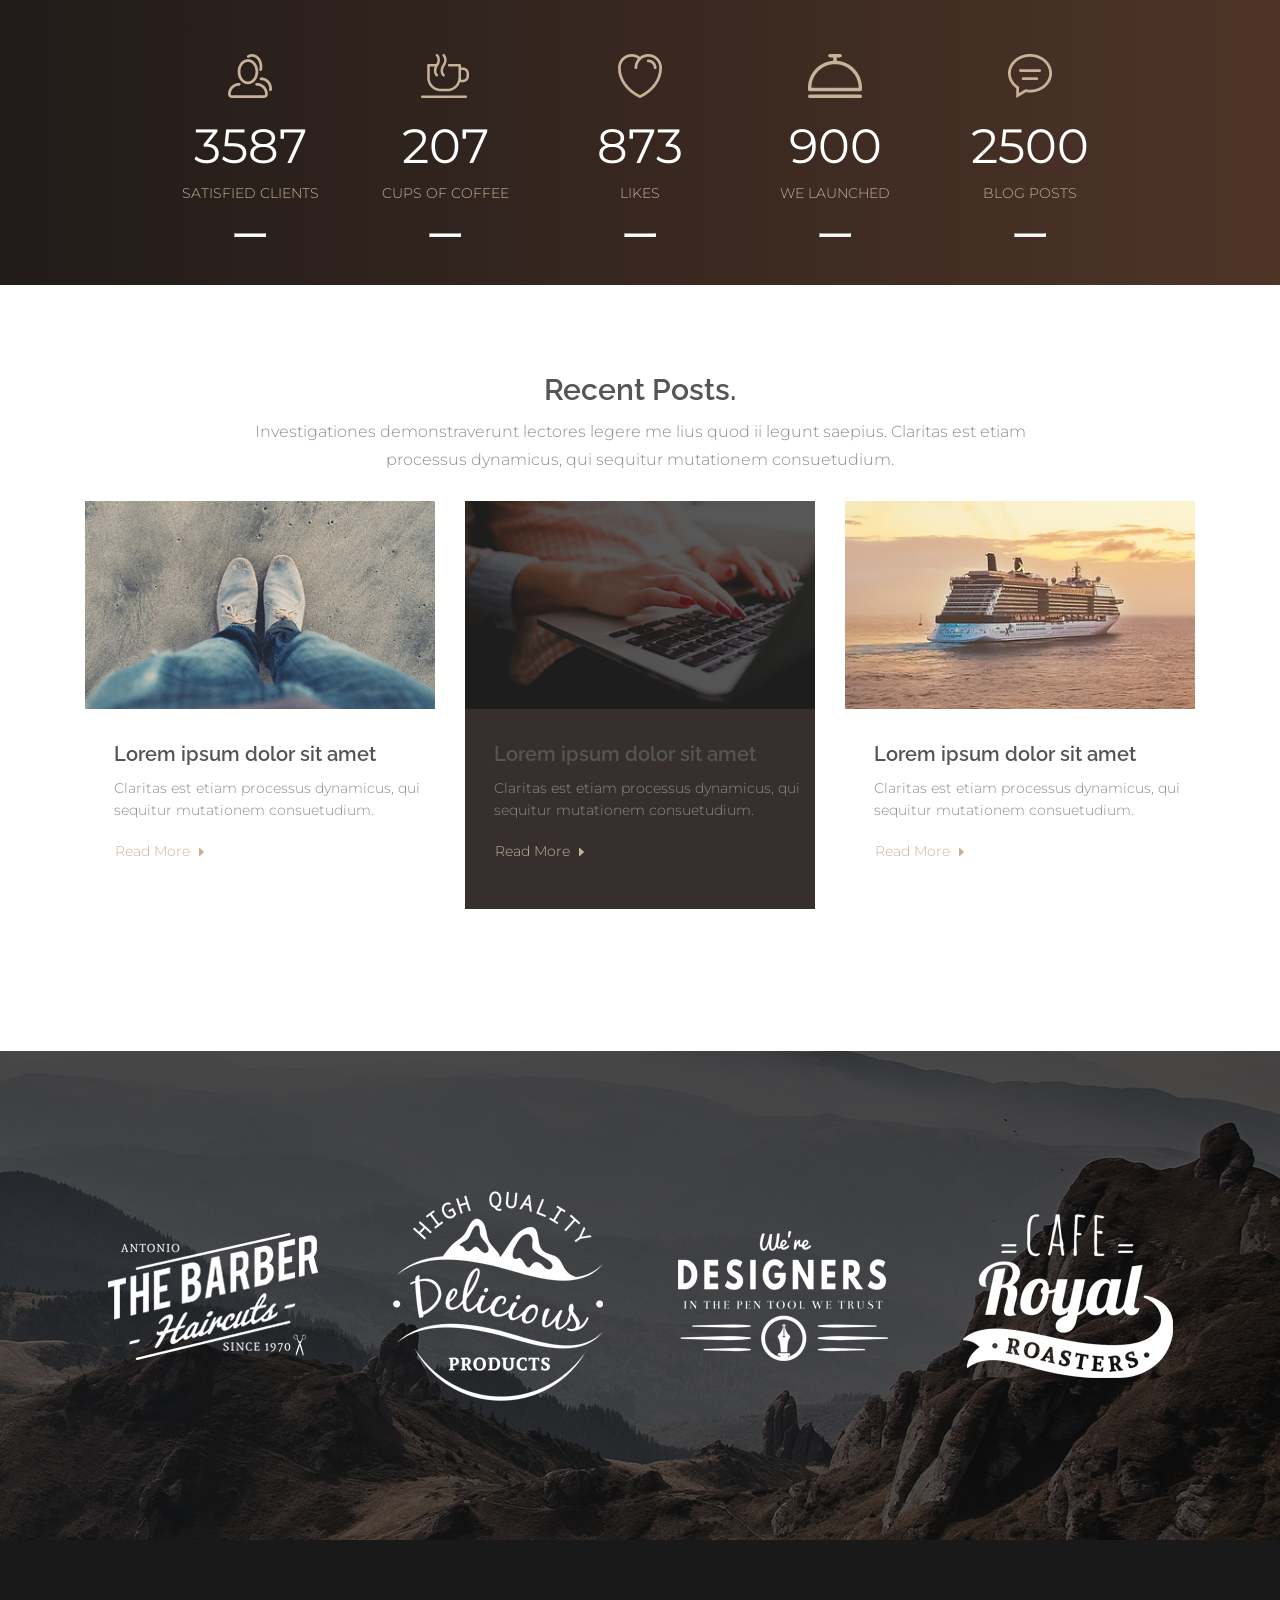
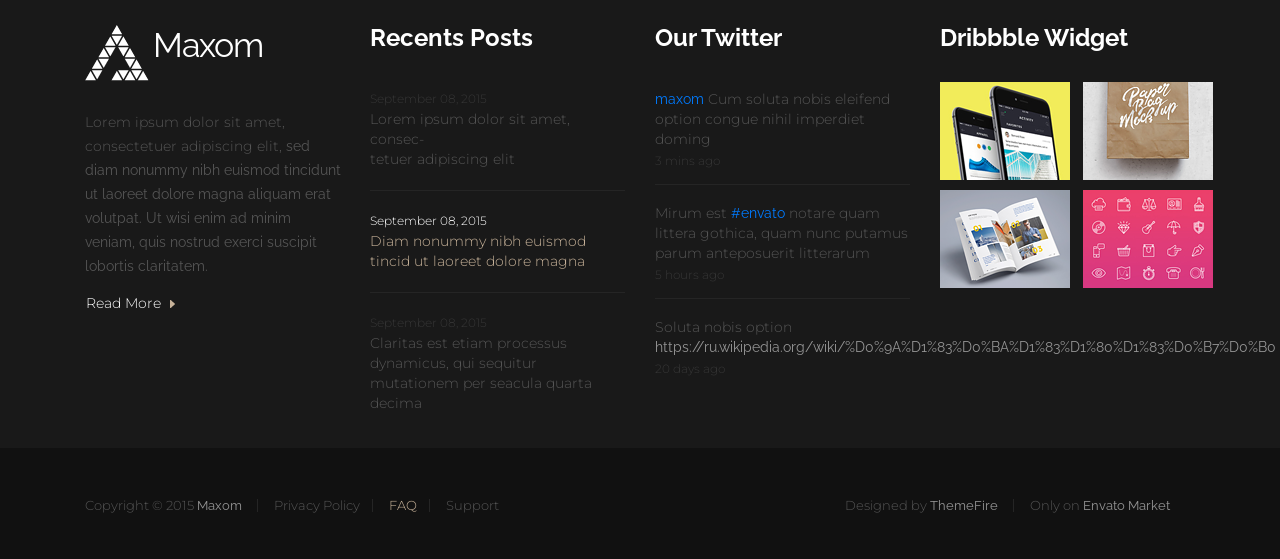
==== commit a223a57a: "last-last2" ====
--- a/index.html
+++ b/index.html
@@ -518,7 +518,7 @@
               <a href="#"><img src="icons/logos.png" alt="LOGO" /></a>
             </div>
 
-            <a href="#"><div class="logo_title">Waxom</div></a>
+            <a href="#"><div class="logo_title">Maxom</div></a>
             <div class="text">
               Lorem ipsum dolor sit amet, consectetuer adipiscing elit,<span
                 > sed diam
@@ -554,7 +554,7 @@
             <div class="Title">Our Twitter</div>
             <div class="block2">
               <div class="block2_text">
-                <a href="#">@waxom</a> Cum soluta nobis eleifend option congue
+                <a href="#">maxom</a> Cum soluta nobis eleifend option congue
                 nihil imperdiet doming
               </div>
               <div class="data">3 mins ago</div>
@@ -568,7 +568,7 @@
               <hr />
 
               <div class="block2_text">
-                Soluta nobis option <a href="#">bit.ly/1Hniso7</a>
+                Soluta nobis option <a href="#">https://ru.wikipedia.org/wiki/%D0%9A%D1%83%D0%BA%D1%83%D1%80%D1%83%D0%B7%D0%B0</a>
               </div>
               <div class="data">20 days ago</div>
             </div>
@@ -602,7 +602,7 @@
         <div class="row">
           <div class="col-lg-5 offset-lg-0 col-md-8 offset-md-2">
             <div class="elements">
-              Copyright © 2015 <span class="a">Waxom</span>
+              Copyright © 2015 <span class="a">Maxom</span>
             </div>
             <div class="elements">Privacy Policy</div>
             <div class="elements FAQ">FAQ</div>
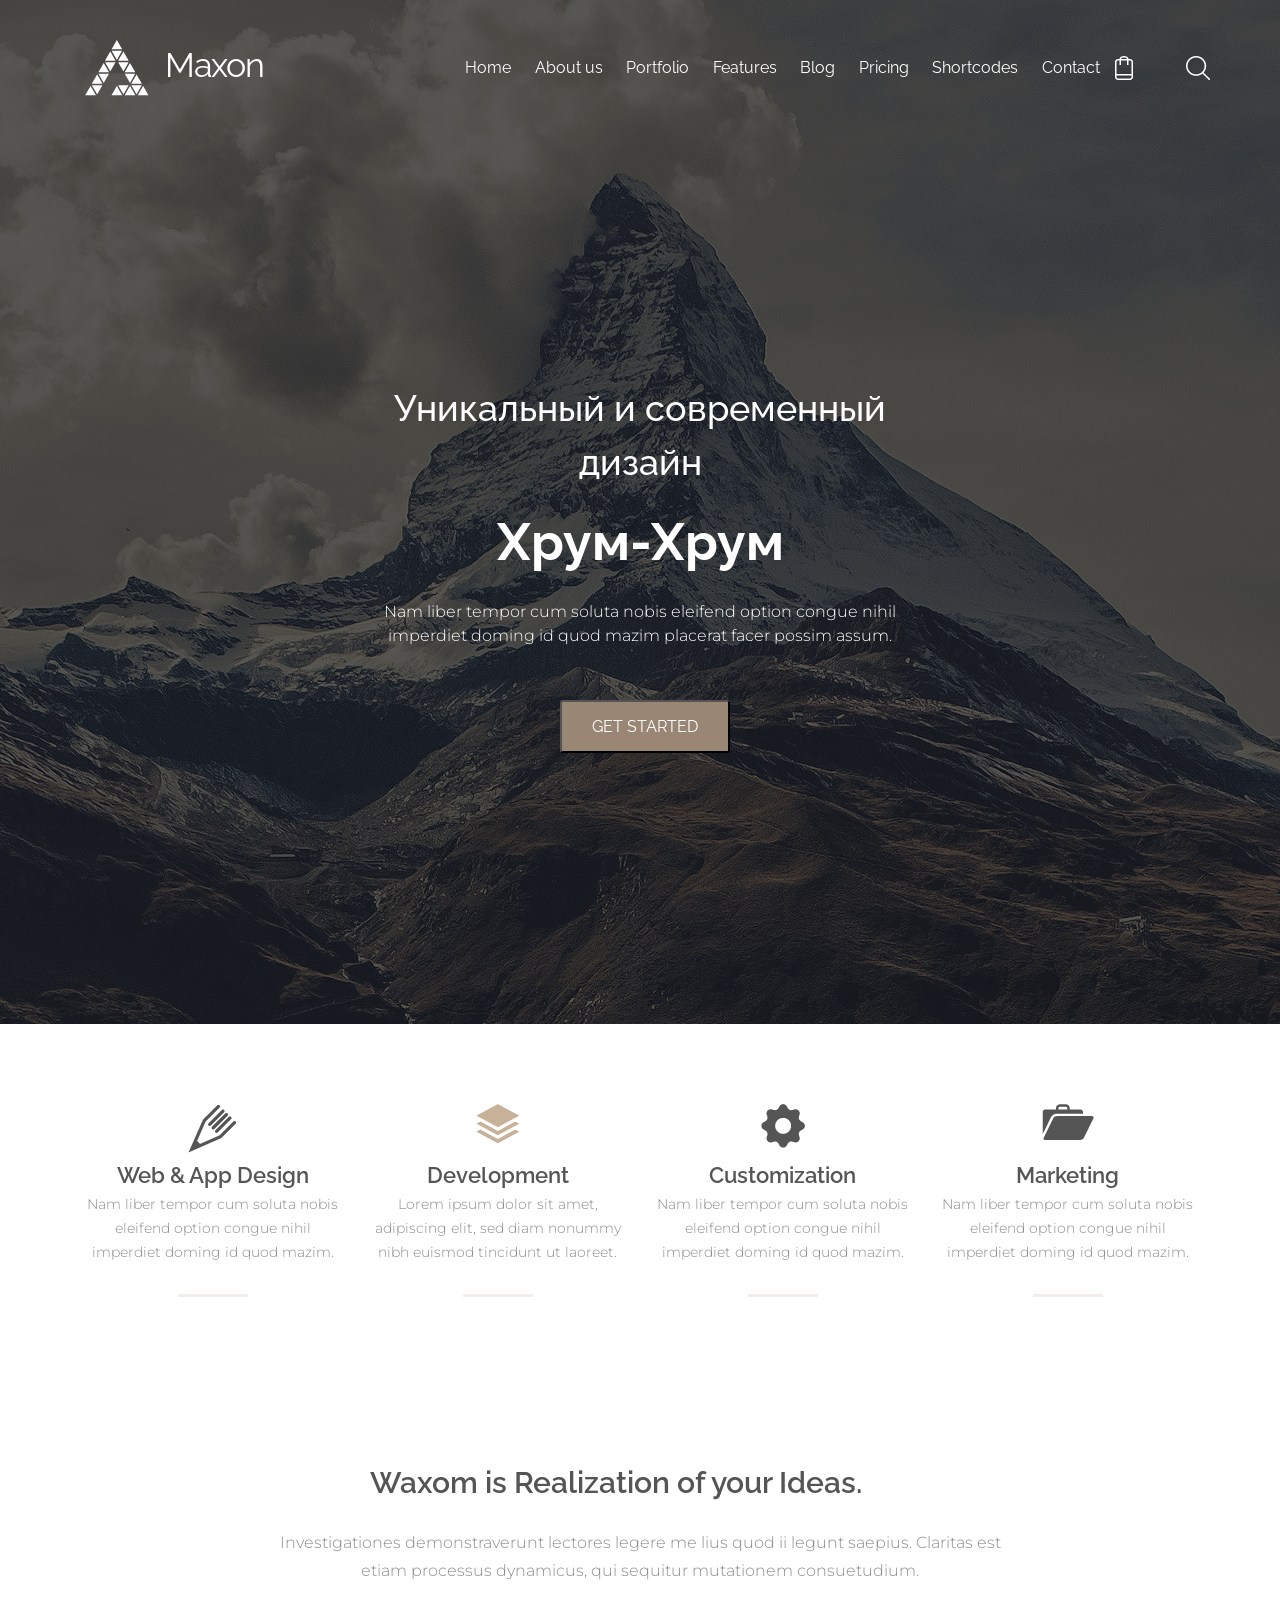
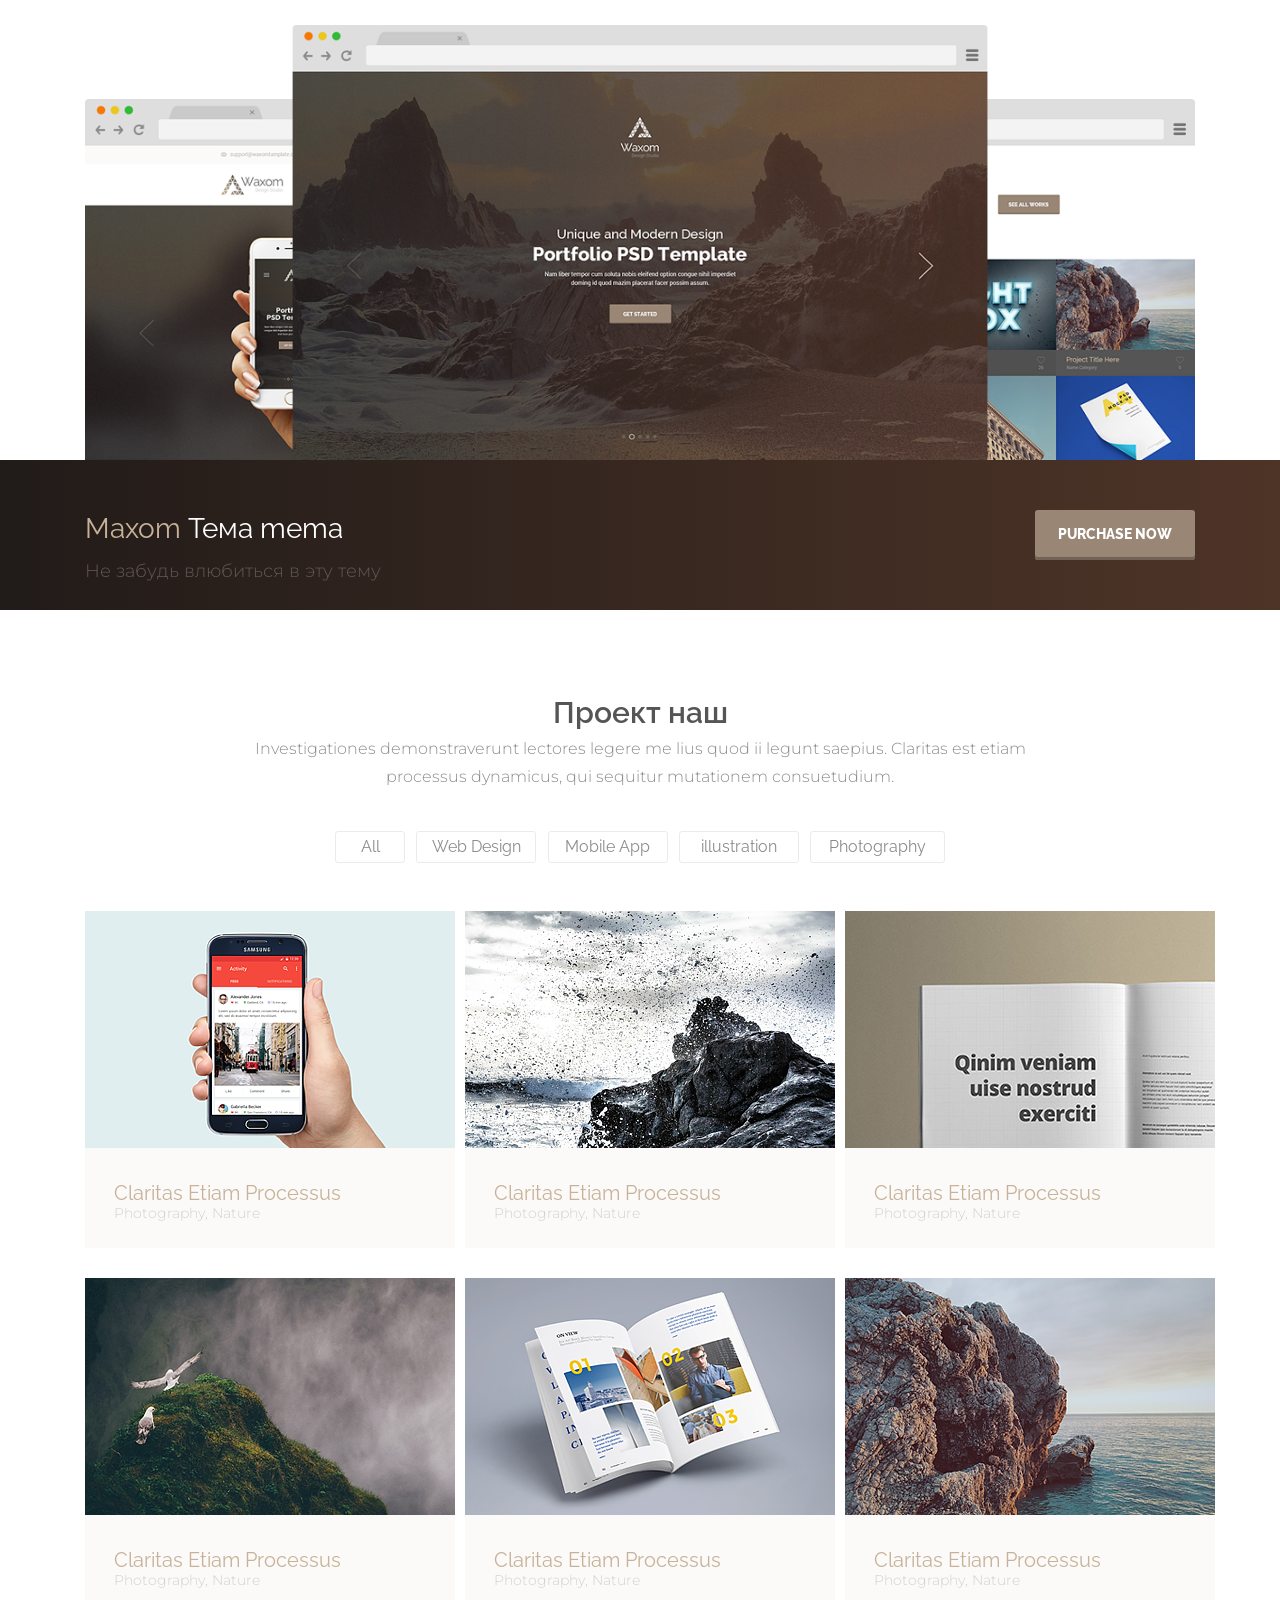
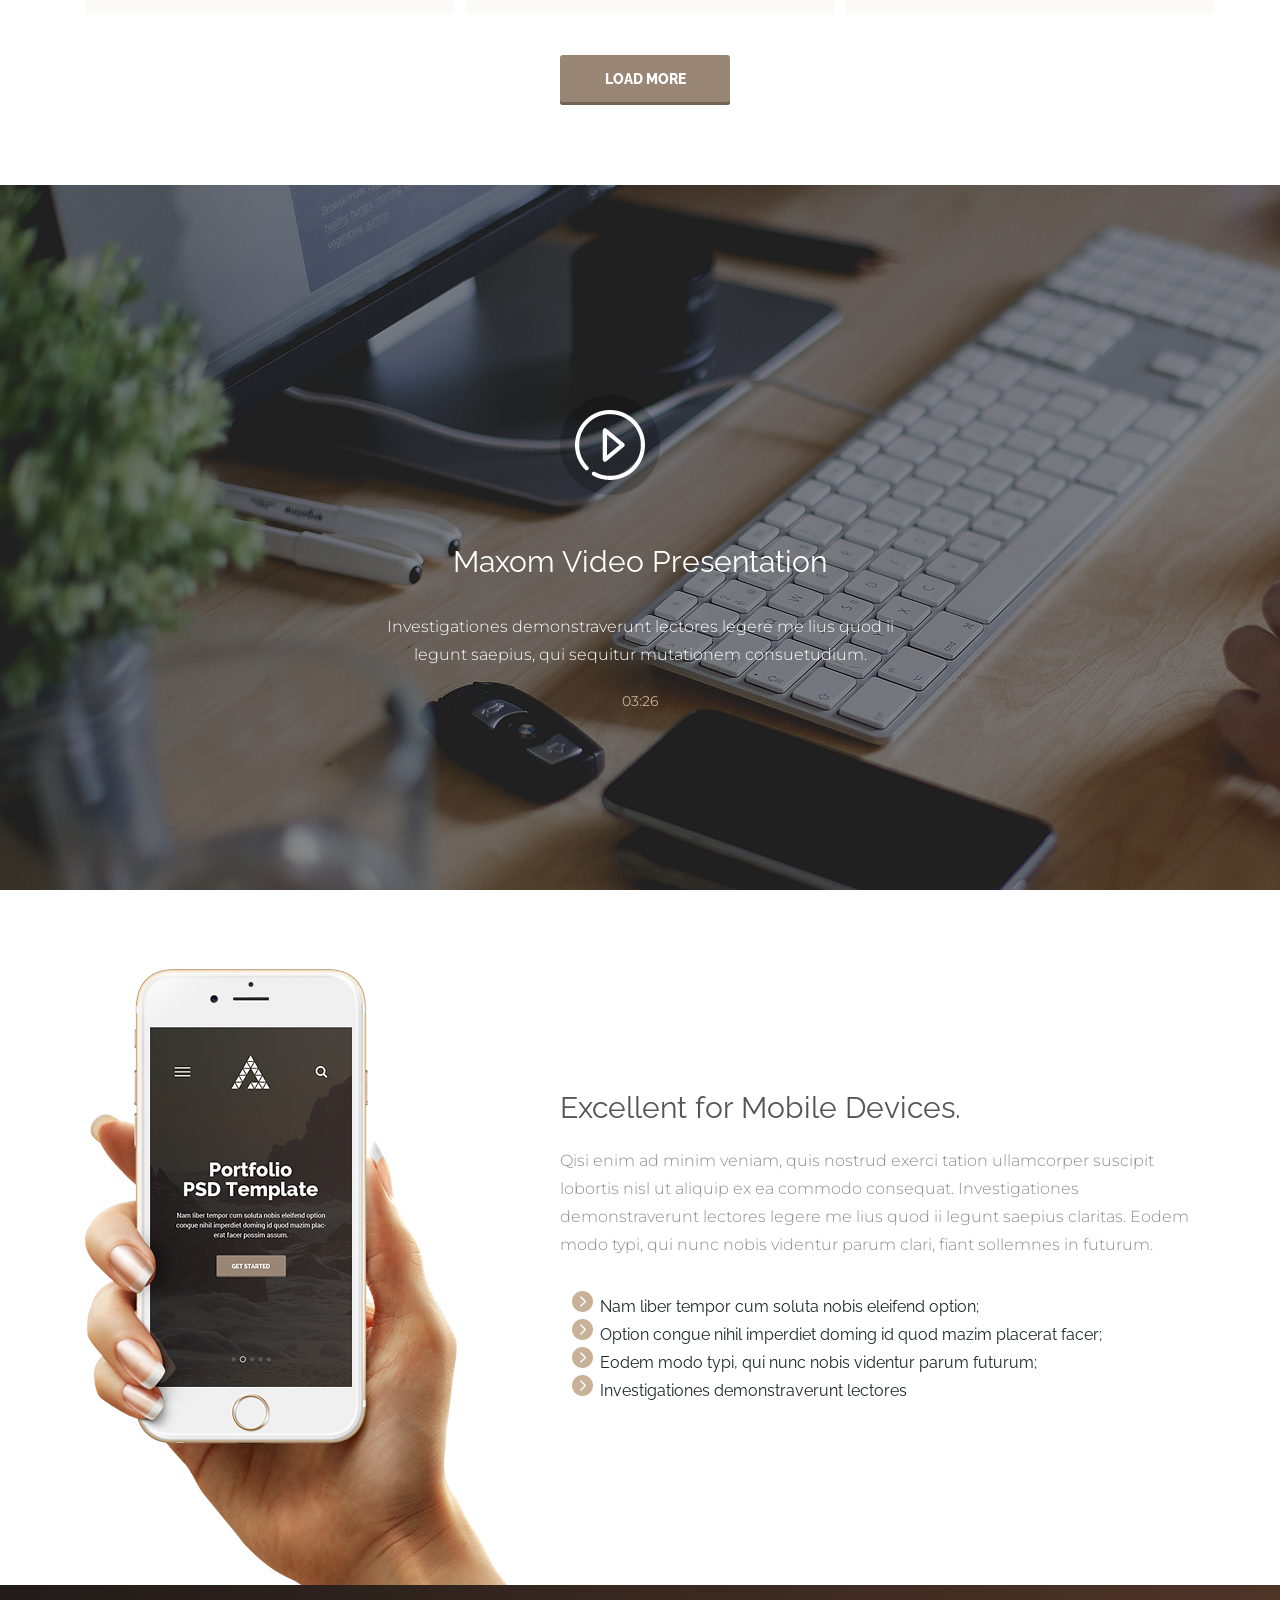
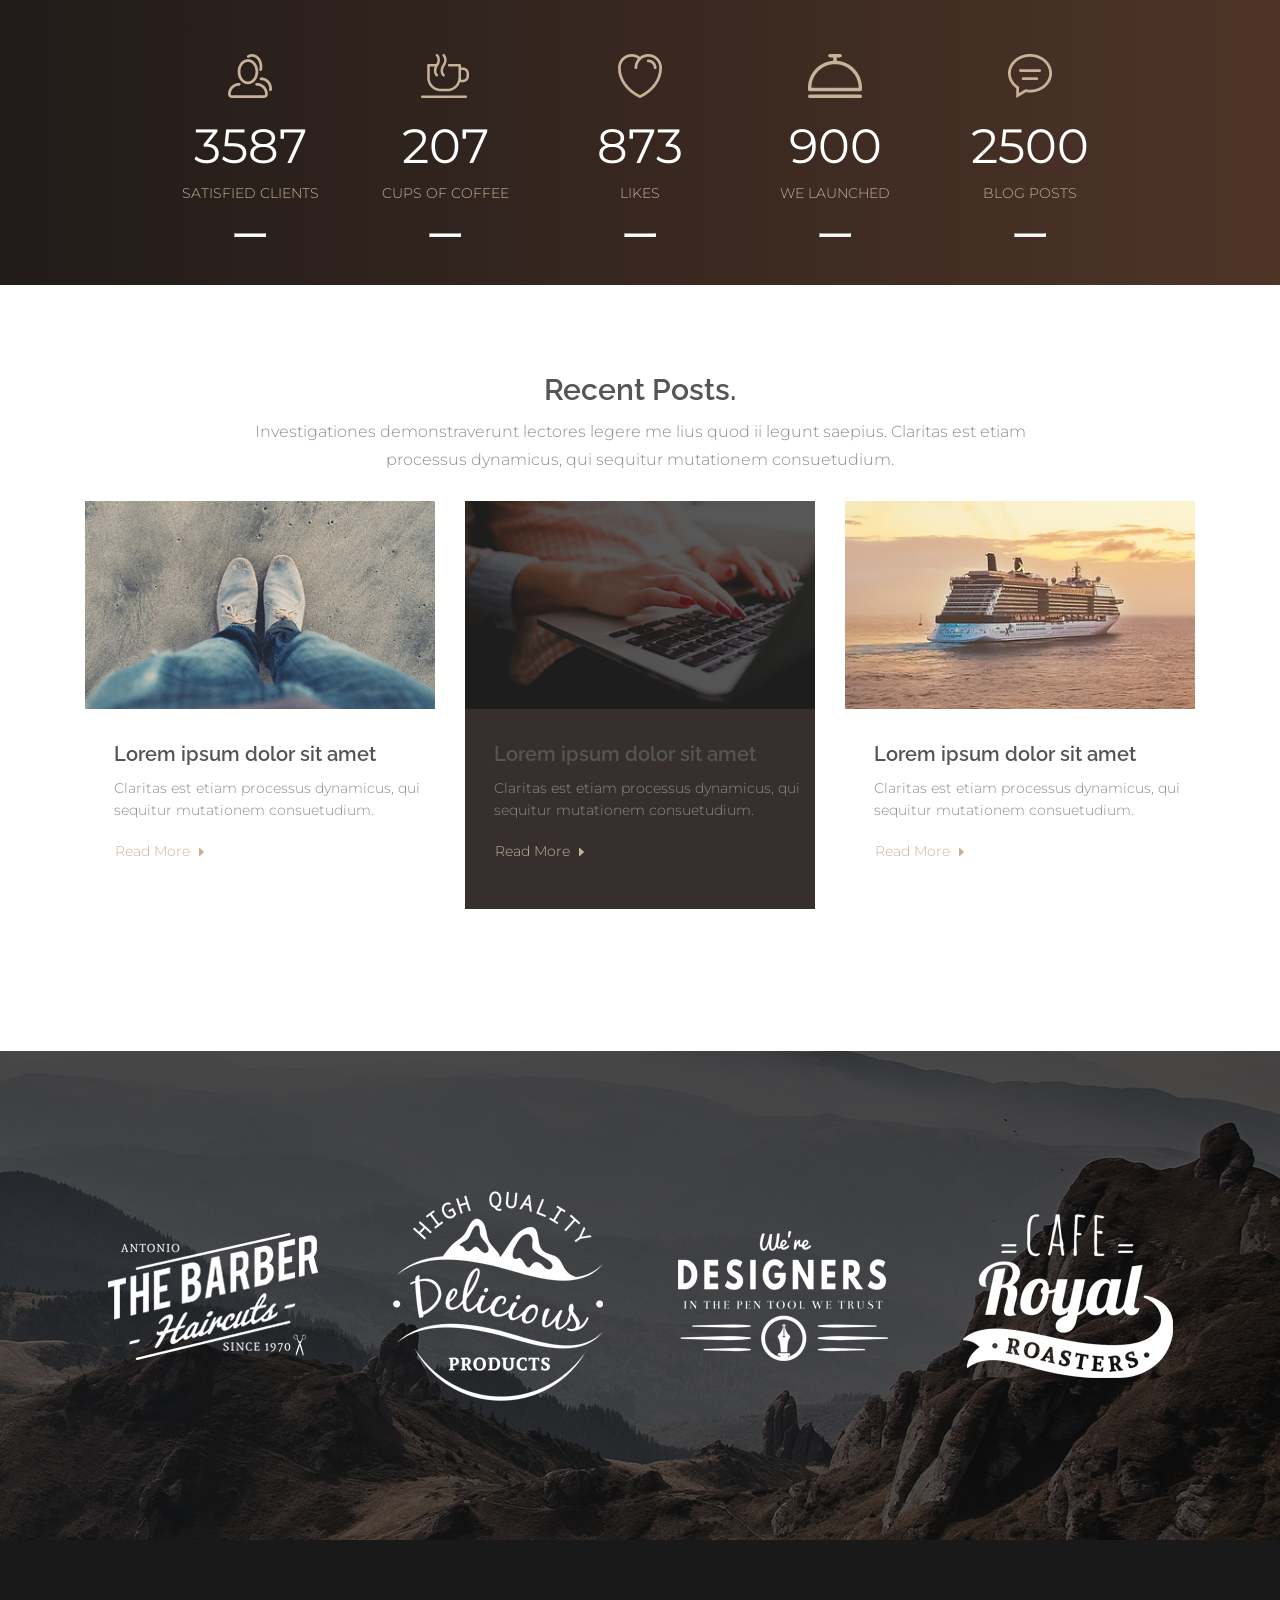
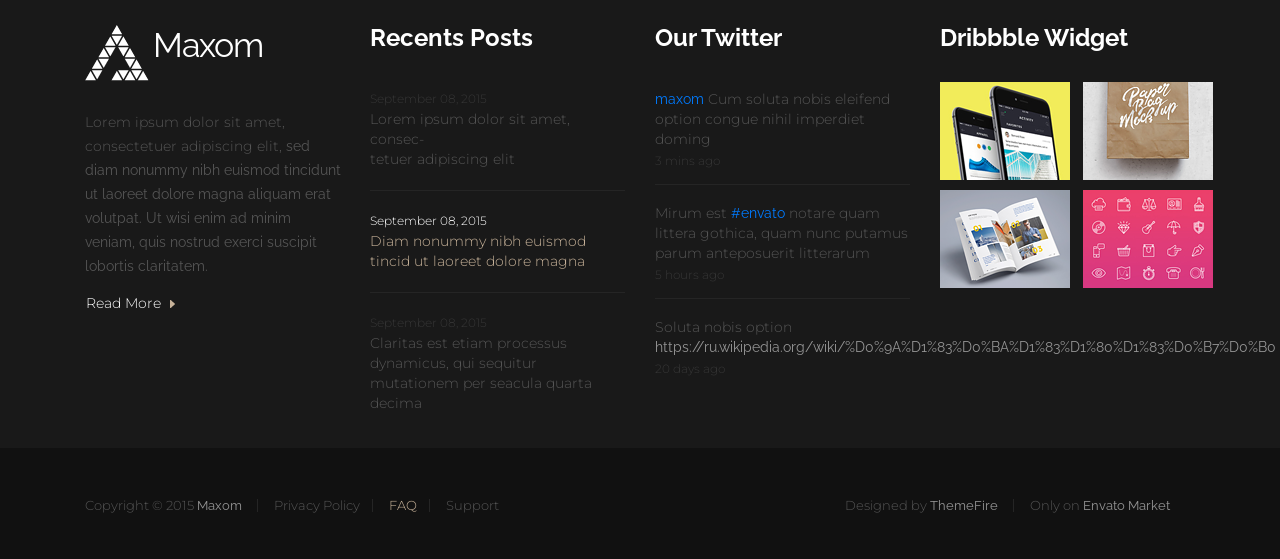
==== commit b75e2047: "a" ====
--- a/index.html
+++ b/index.html
@@ -325,7 +325,7 @@
         </div>
         <div class="row">
           <div class="col-6 offset-3 title8">
-            Waxom Video Presentation
+            Maxom Video Presentation
           </div>
         </div>
         <div class="row">
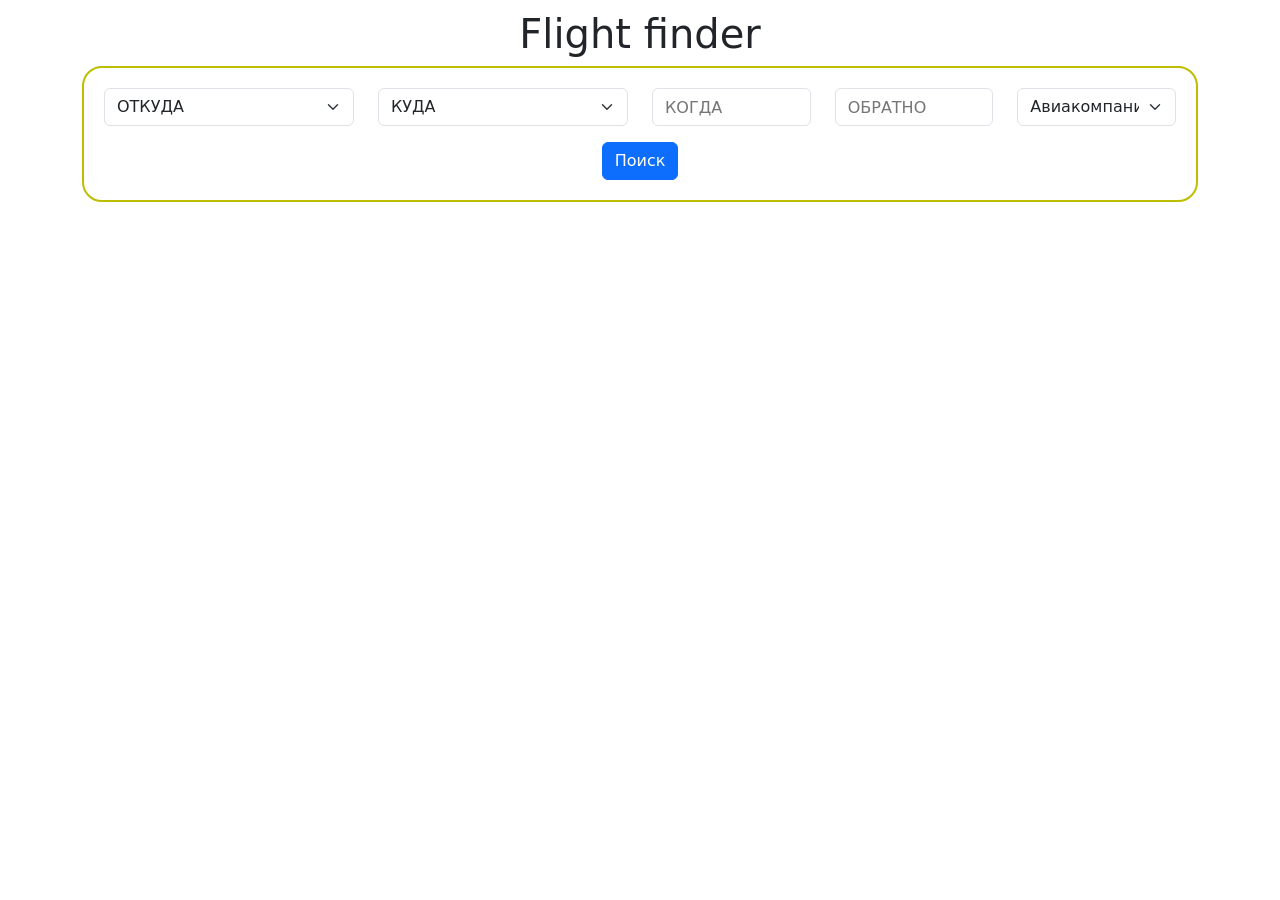
==== commit 8ad1b203: "Added build files" ====
--- a/index.html
+++ b/index.html
@@ -1,624 +1 @@
-<!DOCTYPE html>
-<html lang="en">
-  <head>
-    <meta charset="UTF-8" />
-    <meta name="viewport" content="width=device-width, initial-scale=1.0" />
-    <title>Site</title>
-    <link rel="shortcut icon" href="icons/favicon.ico" type="image/x-icon" />
-    <link
-      href="https://fonts.googleapis.com/css?family=Raleway:400,500,700,800&display=swap"
-      rel="stylesheet"
-    />
-    <link
-      href="https://fonts.googleapis.com/css?family=Montserrat:300,400&display=swap"
-      rel="stylesheet"
-    />
-    <link rel="stylesheet" href="css/bootstrap-reboot.min.css" />
-    <link rel="stylesheet" href="css/bootstrap-grid.min.css" />
-    <link rel="stylesheet" href="css/style.min.css" />
-  </head>
-  <body>
-    <section class="content1">
-      <div class="container">
-        <header>
-          <div class="row">
-            <div class="col-md-1 pr-0 w-75">
-              <div class="logo">
-                <a href="#"><img src="icons/logos.png" alt="LOGO" /></a>
-              </div>
-            </div>
-            <div class="col-md-2 pl-0">
-              <a href="#"><div class="logo_title withoutleft">Maxon</div></a>
-            </div>
-            <div class="col-lg-7 offset-lg-1 col-md-8 offset-md-0 ord">
-              <nav>
-                <ul class="menu">
-                  <li class="menu_item">
-                    <a href="#" class="menu_link">Home</a>
-                  </li>
-                  <li class="menu_item">
-                    <a href="#c3" class="menu_link">About us</a>
-                  </li>
-                  <li class="menu_item">
-                    <a href="#c4" class="menu_link">Portfolio</a>
-                  </li>
-                  <li class="menu_item">
-                    <a href="#c7" class="menu_link">Features</a>
-                  </li>
-                  <li class="menu_item">
-                    <a href="#c8" class="menu_link">Blog</a>
-                  </li>
-                  <li class="menu_item">
-                    <a href="#" class="menu_link">Pricing</a>
-                  </li>
-                  <li class="menu_item">
-                    <a href="#" class="menu_link">Shortcodes</a>
-                  </li>
-                  <li class="menu_item">
-                    <a href="#" class="menu_link">Contact</a>
-                  </li>
-                </ul>
-              </nav>
-              <div class="hamburger">
-                <span></span>
-                <span></span>
-                <span></span>
-              </div>
-            </div>
-            <div class="col-md-1 ico">
-              <img src="icons/icon-cart.png" alt="cart" />
-              <img src="icons/icon-search.png" alt="search" />
-            </div>
-          </div>
-        </header>
-        <div class="row">
-          <div class="offset-md-3 col-md-6">
-            <div class="title1">Уникальный и современный дизайн</div>
-          </div>
-        </div>
-        <div class="row">
-          <div class="offset-md-2 col-md-8">
-            <div class="title2">Хрум-Хрум</div>
-          </div>
-        </div>
-        <div class="row">
-          <div class="offset-md-3 col-md-6">
-            <div class="subtitle1">
-              Nam liber tempor cum soluta nobis eleifend option congue nihil
-              imperdiet doming id quod mazim placerat facer possim assum.
-            </div>
-          </div>
-        </div>
-        <div class="row">
-          <div class="offset-md-5 col-md-2">
-            <button class="btn1" type="submit">GET STARTED</button>
-          </div>
-        </div>
-      </div>
-    </section>
-    <section class="content2">
-      <div class="container">
-        <div class="row margin-top80 justify-content-around">
-          <div class="col-md-3 col-sm-6">
-            <div class="row">
-              <div class="offset-4 col-4 height55">
-                <img src="icons/icon.png" alt="pen" class="mx-auto" />
-              </div>
-            </div>
-            <div class="row">
-              <div class="col title3">
-                Web & App Design
-              </div>
-            </div>
-            <div class="row">
-              <div class="col subtitle3">
-                Nam liber tempor cum soluta nobis eleifend option congue nihil
-                imperdiet doming id quod mazim.
-              </div>
-            </div>
-            <div class="row">
-              <div class="col">
-                <hr style="margin-top: 30px;" />
-              </div>
-            </div>
-          </div>
-          <div class="col-md-3 col-sm-6">
-            <div class="row">
-              <div class="offset-4 col-4 height55">
-                <img src="icons/icon1.png" alt="pen" class="mx-auto" />
-              </div>
-            </div>
-            <div class="row">
-              <div class="col title3">
-                Development
-              </div>
-            </div>
-            <div class="row">
-              <div class="col subtitle3">
-                Lorem ipsum dolor sit amet, adipiscing elit, sed diam nonummy
-                nibh euismod tincidunt ut laoreet.
-              </div>
-            </div>
-            <div class="row">
-              <div class="col">
-                <hr />
-              </div>
-            </div>
-          </div>
-          <div class="col-md-3 col-sm-6">
-            <div class="row">
-              <div class="offset-4 col-4 height55">
-                <img src="icons/icon2.png" alt="pen" class="mx-auto" />
-              </div>
-            </div>
-            <div class="row">
-              <div class="col title3">
-                Customization
-              </div>
-            </div>
-            <div class="row">
-              <div class="col subtitle3">
-                Nam liber tempor cum soluta nobis eleifend option congue nihil
-                imperdiet doming id quod mazim.
-              </div>
-            </div>
-            <div class="row">
-              <div class="col">
-                <hr />
-              </div>
-            </div>
-          </div>
-          <div class="col-md-3 col-sm-6">
-            <div class="row">
-              <div class="offset-4 col-4 height55">
-                <img src="icons/icon3.png" alt="pen" class="mx-auto" />
-              </div>
-            </div>
-            <div class="row">
-              <div class="col title3">
-                Marketing
-              </div>
-            </div>
-            <div class="row">
-              <div class="col subtitle3">
-                Nam liber tempor cum soluta nobis eleifend option congue nihil
-                imperdiet doming id quod mazim.
-              </div>
-            </div>
-            <div class="row">
-              <div class="col">
-                <hr />
-              </div>
-            </div>
-          </div>
-        </div>
-      </div>
-    </section>
-    <section class="content3" id="c3">
-      <div class="container">
-        <div class="row">
-          <div class="col-sm-6 offset-sm-3 title4">
-            Waxom is Realization of your Ideas.
-          </div>
-        </div>
-        <div class="row">
-          <div class="col-8 offset-2 subtitle4">
-            Investigationes demonstraverunt lectores legere me lius quod ii
-            legunt saepius. Claritas est etiam processus dynamicus, qui sequitur
-            mutationem consuetudium.
-          </div>
-        </div>
-        <div class="row">
-          <div class="col">
-            <img src="img/3-layers.png" alt="" />
-          </div>
-        </div>
-      </div>
-      <div class="wrapper4">
-        <div class="container">
-          <div class="row">
-            <div class="col-12 col-sm-6">
-              <div class="title5">
-                <span>Maxom</span> Тема mema
-              </div>
-              <div class="subtitle5">
-                Не забудь влюбиться в эту тему 
-              </div>
-            </div>
-            <div
-              class="col-lg-2 offset-lg-4 col-md-4 offset-md-2 col-sm-6 offset-sm-0 justify-content-sm-end justify-content-center"
-            >
-              <button type="submit" class="btn5">Purchase Now</button>
-            </div>
-          </div>
-        </div>
-      </div>
-    </section>
-    <section class="content4" id="c4">
-      <div class="container">
-        <div class="row">
-          <div class="col title6">
-            Проект наш
-          </div>
-        </div>
-        <div class="row">
-          <div class="col subtitle6">
-            Investigationes demonstraverunt lectores legere me lius quod ii
-            legunt saepius. Claritas est etiam<br />
-            processus dynamicus, qui sequitur mutationem consuetudium.
-          </div>
-        </div>
-        <div class="row">
-          <div
-            class="col-lg-8 offset-lg-2 col-md-12 block_btn justify-content-between"
-          >
-            <button id="b1">All</button>
-            <button id="b2">Web Design</button>
-            <button id="b3">Mobile App</button>
-            <button id="b4">illustration</button>
-            <button id="b5">Photography</button>
-          </div>
-        </div>
-        <div class="row">
-          <div class="col-4 block7">
-            <img src="img/photo1.png" alt="Смартфон" />
-            <div class="text">
-              <div class="title7">Claritas Etiam Processus</div>
-              <div class="subtitle7">Photography, Nature</div>
-            </div>
-          </div>
-          <div class="col-4 block7">
-            <img src="img/photo2.png" alt="Mount" />
-            <div class="text">
-              <div class="title7">Claritas Etiam Processus</div>
-              <div class="subtitle7">Photography, Nature</div>
-            </div>
-          </div>
-          <div class="col-4 block7">
-            <img src="img/photo3.png" alt="page" />
-            <div class="text">
-              <div class="title7">Claritas Etiam Processus</div>
-              <div class="subtitle7">Photography, Nature</div>
-            </div>
-          </div>
-        </div>
-        <div class="row margin-top30">
-          <div class="col-4 block7">
-            <img src="img/photo4.png" alt="birds" />
-            <div class="text">
-              <div class="title7">Claritas Etiam Processus</div>
-              <div class="subtitle7">Photography, Nature</div>
-            </div>
-          </div>
-          <div class="col-4 block7">
-            <img src="img/photo5.png" alt="book" />
-            <div class="text">
-              <div class="title7">Claritas Etiam Processus</div>
-              <div class="subtitle7">Photography, Nature</div>
-            </div>
-          </div>
-          <div class="col-4 block7">
-            <img src="img/photo6.png" alt="bay" />
-            <div class="text">
-              <div class="title7">Claritas Etiam Processus</div>
-              <div class="subtitle7">Photography, Nature</div>
-            </div>
-          </div>
-        </div>
-        <div class="row">
-          <div
-            class="col-lg-2 offset-lg-5 col-md-4 offset-md-4 justify-content-center flex"
-          >
-            <button id="b6">LOAD MORE</button>
-          </div>
-        </div>
-      </div>
-    </section>
-    <section class="content5">
-      <div class="container">
-        <div class="row">
-          <div
-            class="col-md-2 pt210 offset-md-5 col-sm-4 offset-sm-4 play justify-content-center"
-          >
-            <img src="img/4-layers.png" alt="Play" />
-          </div>
-        </div>
-        <div class="row">
-          <div class="col-6 offset-3 title8">
-            Maxom Video Presentation
-          </div>
-        </div>
-        <div class="row">
-          <div
-            class="col-md-6 offset-md-3 col-sm-8 offset-sm-2 col-10 offset-1 subtitle8"
-          >
-            Investigationes demonstraverunt lectores legere me lius quod ii
-            legunt saepius, qui sequitur mutationem consuetudium.
-          </div>
-        </div>
-        <div class="row">
-          <div class="col-2 offset-5 clock1">
-            03:26
-          </div>
-        </div>
-      </div>
-    </section>
-    <section class="content6">
-      <div class="container">
-        <div class="row">
-          <div class="col-md-5 col-sm-12 mt79 justify-content-end big_phone">
-            <img src="img/iPhone_in_hand.png" alt="iphone" />
-          </div>
-          <div class="col-md-7 col-sm-12">
-            <div class="row">
-              <div class="col title9">
-                Excellent for Mobile Devices.
-              </div>
-            </div>
-            <div class="row">
-              <div class="col subtitle9">
-                Qisi enim ad minim veniam, quis nostrud exerci tation
-                ullamcorper suscipit lobortis nisl ut aliquip ex ea commodo
-                consequat. Investigationes demonstraverunt lectores legere me
-                lius quod ii legunt saepius claritas. Eodem modo typi, qui nunc
-                nobis videntur parum clari, fiant sollemnes in futurum.
-              </div>
-            </div>
-            <div class="row">
-              <div class="col">
-                <ul>
-                  <li>Nam liber tempor cum soluta nobis eleifend option;</li>
-                  <li>
-                    Option congue nihil imperdiet doming id quod mazim placerat
-                    facer;
-                  </li>
-                  <li>
-                    Eodem modo typi, qui nunc nobis videntur parum futurum;
-                  </li>
-                  <li>
-                    Investigationes demonstraverunt lectores
-                  </li>
-                </ul>
-              </div>
-            </div>
-          </div>
-        </div>
-      </div>
-    </section>
-    <section class="content7" id="c7">
-      <div class="container">
-        <div class="row">
-          <div class="col-md-2 offset-md-1 col-3">
-            <div class="img">
-              <img src="icons/icon11.png" alt="человек" />
-            </div>
-            <div class="numbers">3587</div>
-            <div class="descr">Satisfied Clients</div>
-          </div>
-          <div class="col-2">
-            <div class="img">
-              <img src="icons/icon12.png" alt="человек" />
-            </div>
-            <div class="numbers">207</div>
-            <div class="descr">Cups of coffee</div>
-          </div>
-          <div class="col-2">
-            <div class="img">
-              <img src="icons/icon14.png" alt="человек" />
-            </div>
-            <div class="numbers">873</div>
-            <div class="descr">Likes</div>
-          </div>
-          <div class="col-2">
-            <div class="img">
-              <img src="icons/icon15.png" alt="человек" />
-            </div>
-            <div class="numbers">900</div>
-            <div class="descr">We launched</div>
-          </div>
-          <div class="col-md-2 col-3">
-            <div class="img">
-              <img src="icons/icon13.png" alt="человек" />
-            </div>
-            <div class="numbers">2500</div>
-            <div class="descr">Blog posts</div>
-          </div>
-        </div>
-        <div class="row">
-          <div class="col-md-2 offset-md-1 offset-0 col-3"><hr /></div>
-          <div class="col-2"><hr /></div>
-          <div class="col-2"><hr /></div>
-          <div class="col-2"><hr /></div>
-          <div class="col-3 col-md-2"><hr /></div>
-        </div>
-      </div>
-    </section>
-    <section class="content8" id="c8">
-      <div class="title10">Recent Posts.</div>
-      <div class="subtitle10">
-        Investigationes demonstraverunt lectores legere me lius quod ii legunt
-        saepius. Claritas est etiam<br />
-        processus dynamicus, qui sequitur mutationem consuetudium.
-      </div>
-      <div class="container">
-        <div class="row">
-          <div class="col-4">
-            <div class="img">
-              <img src="img/photo11.png" alt="ноги" />
-            </div>
-            <div class="block">
-              <div class="title">Lorem ipsum dolor sit amet</div>
-              <div class="subtitle">
-                Claritas est etiam processus dynamicus, qui sequitur mutationem
-                consuetudium.
-              </div>
-              <div class="read_more">Read More</div>
-            </div>
-          </div>
-          <div class="col-4">
-            <div class="img">
-              <img src="img/photo12.png" alt="Клавиатура  " />
-            </div>
-            <div class="block dark">
-              <div class="title">Lorem ipsum dolor sit amet</div>
-              <div class="subtitle">
-                Claritas est etiam processus dynamicus, qui sequitur mutationem
-                consuetudium.
-              </div>
-              <div class="read_more">Read More</div>
-            </div>
-          </div>
-          <div class="col-4">
-            <div class="img">
-              <img src="img/photo13.png" alt="ноги" />
-            </div>
-            <div class="block">
-              <div class="title">Lorem ipsum dolor sit amet</div>
-              <div class="subtitle">
-                Claritas est etiam processus dynamicus, qui sequitur mutationem
-                consuetudium.
-              </div>
-              <div class="read_more">Read More</div>
-            </div>
-          </div>
-        </div>
-      </div>
-    </section>
-    <section class="content9">
-      <div class="container">
-        <div class="row">
-          <div class="col-3">
-            <div class="img">
-              <img src="img/logo-01.png" alt="Барбер" />
-            </div>
-          </div>
-          <div class="col-3">
-            <div class="img">
-              <img src="img/logo-02.png" alt="делишес" />
-            </div>
-          </div>
-          <div class="col-3">
-            <div class="img">
-              <img src="img/logo-03.png" alt="дезайнер" />
-            </div>
-          </div>
-          <div class="col-3">
-            <div class="img">
-              <img src="img/logo-04.png" alt="кафе" />
-            </div>
-          </div>
-        </div>
-      </div>
-    </section>
-    <section class="content10">
-      <div class="container">
-        <div class="row">
-          <div class="col-3">
-            <div class="logo">
-              <a href="#"><img src="icons/logos.png" alt="LOGO" /></a>
-            </div>
-
-            <a href="#"><div class="logo_title">Maxom</div></a>
-            <div class="text">
-              Lorem ipsum dolor sit amet, consectetuer adipiscing elit,<span
-                > sed diam
-              nonummy nibh euismod
-              tincidunt ut laoreet dolore magna aliquam erat volutpat. Ut
-                wisi enim ad minim veniam, quis nostrud exerci suscipit lobortis
-                claritatem.</span
-              >
-            </div>
-            <div class="read_more">Read More</div>
-          </div>
-          <div class="col-3">
-            <div class="Title">Recents Posts</div>
-            <div class="block1">
-              <div class="data">September 08, 2015</div>
-              <div class="block1_text">
-                Lorem ipsum dolor sit amet, consec-<br />tetuer adipiscing elit
-              </div>
-              <hr />
-              <div class="data">September 08, 2015</div>
-              <div class="block1_text">
-                Diam nonummy nibh euismod tincid ut laoreet dolore magna
-              </div>
-              <hr />
-              <div class="data">September 08, 2015</div>
-              <div class="block1_text">
-                Claritas est etiam processus dynamicus, qui sequitur mutationem
-                per seacula quarta decima
-              </div>
-            </div>
-          </div>
-          <div class="col-3">
-            <div class="Title">Our Twitter</div>
-            <div class="block2">
-              <div class="block2_text">
-                <a href="#">maxom</a> Cum soluta nobis eleifend option congue
-                nihil imperdiet doming
-              </div>
-              <div class="data">3 mins ago</div>
-              <hr />
-
-              <div class="block2_text">
-                Mirum est <a href="#">#envato</a> notare quam littera gothica,
-                quam nunc putamus parum anteposuerit litterarum
-              </div>
-              <div class="data">5 hours ago</div>
-              <hr />
-
-              <div class="block2_text">
-                Soluta nobis option <a href="#">https://ru.wikipedia.org/wiki/%D0%9A%D1%83%D0%BA%D1%83%D1%80%D1%83%D0%B7%D0%B0</a>
-              </div>
-              <div class="data">20 days ago</div>
-            </div>
-          </div>
-          <div class="col-3">
-            <div class="Title">Dribbble Widget</div>
-            <div class="block3">
-              <div class="row">
-                <div class="col-lg-6 col-md-12">
-                  <img src="img/photo1111.png" alt="телефоны" />
-                </div>
-                <div class="col-lg-6 col-md-12">
-                  <img src="img/photo1112.png" alt="пакет" />
-                </div>
-              </div>
-              <div class="row">
-                <div class="col-lg-6 col-md-12">
-                  <img src="img/photo1113.png" alt="книга" />
-                </div>
-                <div class="col-lg-6 col-md-12">
-                  <img src="img/photo1114.png" alt="логотипы" />
-                </div>
-              </div>
-            </div>
-          </div>
-        </div>
-      </div>
-    </section>
-    <section class="content11">
-      <div class="container">
-        <div class="row">
-          <div class="col-lg-5 offset-lg-0 col-md-8 offset-md-2">
-            <div class="elements">
-              Copyright © 2015 <span class="a">Maxom</span>
-            </div>
-            <div class="elements">Privacy Policy</div>
-            <div class="elements FAQ">FAQ</div>
-            <div class="elements">Support</div>
-          </div>
-          <div class="col-lg-4 ml-lg-auto col-md-6 offset-md-3">
-            <div class="elements">
-              Designed by <span class="a">ThemeFire</span>
-            </div>
-            <div class="elements">
-              Only on <span class="a">Envato Market</span>
-            </div>
-          </div>
-        </div>
-      </div>
-    </section>
-    <script src="js/script.js"></script>
-  </body>
-</html>
+<!doctype html><html lang="en"><head><meta charset="utf-8"/><link rel="icon" href="/favicon.ico"/><meta name="viewport" content="width=device-width,initial-scale=1"/><meta name="theme-color" content="#000000"/><meta name="description" content="Web site created using create-react-app"/><link rel="apple-touch-icon" href="/logo192.png"/><link rel="manifest" href="/manifest.json"/><title>React App</title><script defer="defer" src="/static/js/main.9566e53c.js"></script><link href="/static/css/main.3526e4dd.css" rel="stylesheet"></head><body><noscript>You need to enable JavaScript to run this app.</noscript><div id="root"></div></body></html>
--- a/static/css/main.3526e4dd.css
+++ b/static/css/main.3526e4dd.css
@@ -0,0 +1,6 @@
+@charset "UTF-8";body{-webkit-font-smoothing:antialiased;-moz-osx-font-smoothing:grayscale;font-family:-apple-system,BlinkMacSystemFont,Segoe UI,Roboto,Oxygen,Ubuntu,Cantarell,Fira Sans,Droid Sans,Helvetica Neue,sans-serif}code{font-family:source-code-pro,Menlo,Monaco,Consolas,Courier New,monospace}.App{text-align:center}.App-logo{height:40vmin;pointer-events:none}@media (prefers-reduced-motion:no-preference){.App-logo{animation:App-logo-spin 20s linear infinite}}.App-header{align-items:center;background-color:#282c34;color:#fff;display:flex;flex-direction:column;font-size:calc(10px + 2vmin);justify-content:center;min-height:100vh}.App-link{color:#61dafb}@keyframes App-logo-spin{0%{transform:rotate(0deg)}to{transform:rotate(1turn)}}.containerExtra{margin-top:10px}.finderControlsRow{border:2px solid #bebe00;border-radius:20px;padding:20px}.datePickerExtra{border:1px solid #dfe2e6;border-radius:.375rem;height:38px;padding-left:12px;width:calc(100% - 24px)}.selectPlaceHolder{color:#888}/*!
+ * Bootstrap  v5.3.2 (https://getbootstrap.com/)
+ * Copyright 2011-2023 The Bootstrap Authors
+ * Licensed under MIT (https://github.com/twbs/bootstrap/blob/main/LICENSE)
+ */:root,[data-bs-theme=light]{--bs-blue:#0d6efd;--bs-indigo:#6610f2;--bs-purple:#6f42c1;--bs-pink:#d63384;--bs-red:#dc3545;--bs-orange:#fd7e14;--bs-yellow:#ffc107;--bs-green:#198754;--bs-teal:#20c997;--bs-cyan:#0dcaf0;--bs-black:#000;--bs-white:#fff;--bs-gray:#6c757d;--bs-gray-dark:#343a40;--bs-gray-100:#f8f9fa;--bs-gray-200:#e9ecef;--bs-gray-300:#dee2e6;--bs-gray-400:#ced4da;--bs-gray-500:#adb5bd;--bs-gray-600:#6c757d;--bs-gray-700:#495057;--bs-gray-800:#343a40;--bs-gray-900:#212529;--bs-primary:#0d6efd;--bs-secondary:#6c757d;--bs-success:#198754;--bs-info:#0dcaf0;--bs-warning:#ffc107;--bs-danger:#dc3545;--bs-light:#f8f9fa;--bs-dark:#212529;--bs-primary-rgb:13,110,253;--bs-secondary-rgb:108,117,125;--bs-success-rgb:25,135,84;--bs-info-rgb:13,202,240;--bs-warning-rgb:255,193,7;--bs-danger-rgb:220,53,69;--bs-light-rgb:248,249,250;--bs-dark-rgb:33,37,41;--bs-primary-text-emphasis:#052c65;--bs-secondary-text-emphasis:#2b2f32;--bs-success-text-emphasis:#0a3622;--bs-info-text-emphasis:#055160;--bs-warning-text-emphasis:#664d03;--bs-danger-text-emphasis:#58151c;--bs-light-text-emphasis:#495057;--bs-dark-text-emphasis:#495057;--bs-primary-bg-subtle:#cfe2ff;--bs-secondary-bg-subtle:#e2e3e5;--bs-success-bg-subtle:#d1e7dd;--bs-info-bg-subtle:#cff4fc;--bs-warning-bg-subtle:#fff3cd;--bs-danger-bg-subtle:#f8d7da;--bs-light-bg-subtle:#fcfcfd;--bs-dark-bg-subtle:#ced4da;--bs-primary-border-subtle:#9ec5fe;--bs-secondary-border-subtle:#c4c8cb;--bs-success-border-subtle:#a3cfbb;--bs-info-border-subtle:#9eeaf9;--bs-warning-border-subtle:#ffe69c;--bs-danger-border-subtle:#f1aeb5;--bs-light-border-subtle:#e9ecef;--bs-dark-border-subtle:#adb5bd;--bs-white-rgb:255,255,255;--bs-black-rgb:0,0,0;--bs-font-sans-serif:system-ui,-apple-system,"Segoe UI",Roboto,"Helvetica Neue","Noto Sans","Liberation Sans",Arial,sans-serif,"Apple Color Emoji","Segoe UI Emoji","Segoe UI Symbol","Noto Color Emoji";--bs-font-monospace:SFMono-Regular,Menlo,Monaco,Consolas,"Liberation Mono","Courier New",monospace;--bs-gradient:linear-gradient(180deg,#ffffff26,#fff0);--bs-body-font-family:var(--bs-font-sans-serif);--bs-body-font-size:1rem;--bs-body-font-weight:400;--bs-body-line-height:1.5;--bs-body-color:#212529;--bs-body-color-rgb:33,37,41;--bs-body-bg:#fff;--bs-body-bg-rgb:255,255,255;--bs-emphasis-color:#000;--bs-emphasis-color-rgb:0,0,0;--bs-secondary-color:#212529bf;--bs-secondary-color-rgb:33,37,41;--bs-secondary-bg:#e9ecef;--bs-secondary-bg-rgb:233,236,239;--bs-tertiary-color:#21252980;--bs-tertiary-color-rgb:33,37,41;--bs-tertiary-bg:#f8f9fa;--bs-tertiary-bg-rgb:248,249,250;--bs-heading-color:inherit;--bs-link-color:#0d6efd;--bs-link-color-rgb:13,110,253;--bs-link-decoration:underline;--bs-link-hover-color:#0a58ca;--bs-link-hover-color-rgb:10,88,202;--bs-code-color:#d63384;--bs-highlight-color:#212529;--bs-highlight-bg:#fff3cd;--bs-border-width:1px;--bs-border-style:solid;--bs-border-color:#dee2e6;--bs-border-color-translucent:rgba(0,0,0,.175);--bs-border-radius:0.375rem;--bs-border-radius-sm:0.25rem;--bs-border-radius-lg:0.5rem;--bs-border-radius-xl:1rem;--bs-border-radius-xxl:2rem;--bs-border-radius-2xl:var(--bs-border-radius-xxl);--bs-border-radius-pill:50rem;--bs-box-shadow:0 0.5rem 1rem #00000026;--bs-box-shadow-sm:0 0.125rem 0.25rem rgba(0,0,0,.075);--bs-box-shadow-lg:0 1rem 3rem rgba(0,0,0,.175);--bs-box-shadow-inset:inset 0 1px 2px rgba(0,0,0,.075);--bs-focus-ring-width:0.25rem;--bs-focus-ring-opacity:0.25;--bs-focus-ring-color:#0d6efd40;--bs-form-valid-color:#198754;--bs-form-valid-border-color:#198754;--bs-form-invalid-color:#dc3545;--bs-form-invalid-border-color:#dc3545}[data-bs-theme=dark]{--bs-body-color:#dee2e6;--bs-body-color-rgb:222,226,230;--bs-body-bg:#212529;--bs-body-bg-rgb:33,37,41;--bs-emphasis-color:#fff;--bs-emphasis-color-rgb:255,255,255;--bs-secondary-color:#dee2e6bf;--bs-secondary-color-rgb:222,226,230;--bs-secondary-bg:#343a40;--bs-secondary-bg-rgb:52,58,64;--bs-tertiary-color:#dee2e680;--bs-tertiary-color-rgb:222,226,230;--bs-tertiary-bg:#2b3035;--bs-tertiary-bg-rgb:43,48,53;--bs-primary-text-emphasis:#6ea8fe;--bs-secondary-text-emphasis:#a7acb1;--bs-success-text-emphasis:#75b798;--bs-info-text-emphasis:#6edff6;--bs-warning-text-emphasis:#ffda6a;--bs-danger-text-emphasis:#ea868f;--bs-light-text-emphasis:#f8f9fa;--bs-dark-text-emphasis:#dee2e6;--bs-primary-bg-subtle:#031633;--bs-secondary-bg-subtle:#161719;--bs-success-bg-subtle:#051b11;--bs-info-bg-subtle:#032830;--bs-warning-bg-subtle:#332701;--bs-danger-bg-subtle:#2c0b0e;--bs-light-bg-subtle:#343a40;--bs-dark-bg-subtle:#1a1d20;--bs-primary-border-subtle:#084298;--bs-secondary-border-subtle:#41464b;--bs-success-border-subtle:#0f5132;--bs-info-border-subtle:#087990;--bs-warning-border-subtle:#997404;--bs-danger-border-subtle:#842029;--bs-light-border-subtle:#495057;--bs-dark-border-subtle:#343a40;--bs-heading-color:inherit;--bs-link-color:#6ea8fe;--bs-link-hover-color:#8bb9fe;--bs-link-color-rgb:110,168,254;--bs-link-hover-color-rgb:139,185,254;--bs-code-color:#e685b5;--bs-highlight-color:#dee2e6;--bs-highlight-bg:#664d03;--bs-border-color:#495057;--bs-border-color-translucent:#ffffff26;--bs-form-valid-color:#75b798;--bs-form-valid-border-color:#75b798;--bs-form-invalid-color:#ea868f;--bs-form-invalid-border-color:#ea868f;color-scheme:dark}*,:after,:before{box-sizing:border-box}@media (prefers-reduced-motion:no-preference){:root{scroll-behavior:smooth}}body{-webkit-text-size-adjust:100%;-webkit-tap-highlight-color:transparent;background-color:#fff;background-color:var(--bs-body-bg);color:#212529;color:var(--bs-body-color);font-family:system-ui,-apple-system,Segoe UI,Roboto,Helvetica Neue,Noto Sans,Liberation Sans,Arial,sans-serif,Apple Color Emoji,Segoe UI Emoji,Segoe UI Symbol,Noto Color Emoji;font-family:var(--bs-body-font-family);font-size:1rem;font-size:var(--bs-body-font-size);font-weight:400;font-weight:var(--bs-body-font-weight);line-height:1.5;line-height:var(--bs-body-line-height);margin:0;text-align:var(--bs-body-text-align)}hr{border:0;border-top:1px solid;border-top:var(--bs-border-width) solid;color:inherit;margin:1rem 0;opacity:.25}.h1,.h2,.h3,.h4,.h5,.h6,h1,h2,h3,h4,h5,h6{color:inherit;color:var(--bs-heading-color);font-weight:500;line-height:1.2;margin-bottom:.5rem;margin-top:0}.h1,h1{font-size:calc(1.375rem + 1.5vw)}@media (min-width:1200px){.h1,h1{font-size:2.5rem}}.h2,h2{font-size:calc(1.325rem + .9vw)}@media (min-width:1200px){.h2,h2{font-size:2rem}}.h3,h3{font-size:calc(1.3rem + .6vw)}@media (min-width:1200px){.h3,h3{font-size:1.75rem}}.h4,h4{font-size:calc(1.275rem + .3vw)}@media (min-width:1200px){.h4,h4{font-size:1.5rem}}.h5,h5{font-size:1.25rem}.h6,h6{font-size:1rem}p{margin-bottom:1rem;margin-top:0}abbr[title]{cursor:help;-webkit-text-decoration:underline dotted;text-decoration:underline dotted;-webkit-text-decoration-skip-ink:none;text-decoration-skip-ink:none}address{font-style:normal;line-height:inherit;margin-bottom:1rem}ol,ul{padding-left:2rem}dl,ol,ul{margin-bottom:1rem;margin-top:0}ol ol,ol ul,ul ol,ul ul{margin-bottom:0}dt{font-weight:700}dd{margin-bottom:.5rem;margin-left:0}blockquote{margin:0 0 1rem}b,strong{font-weight:bolder}.small,small{font-size:.875em}.mark,mark{background-color:#fff3cd;background-color:var(--bs-highlight-bg);color:#212529;color:var(--bs-highlight-color);padding:.1875em}sub,sup{font-size:.75em;line-height:0;position:relative;vertical-align:initial}sub{bottom:-.25em}sup{top:-.5em}a{color:#0d6efd;color:rgba(var(--bs-link-color-rgb),var(--bs-link-opacity,1));text-decoration:underline}a:hover{--bs-link-color-rgb:var(--bs-link-hover-color-rgb)}a:not([href]):not([class]),a:not([href]):not([class]):hover{color:inherit;text-decoration:none}code,kbd,pre,samp{font-family:SFMono-Regular,Menlo,Monaco,Consolas,Liberation Mono,Courier New,monospace;font-family:var(--bs-font-monospace);font-size:1em}pre{display:block;font-size:.875em;margin-bottom:1rem;margin-top:0;overflow:auto}pre code{color:inherit;font-size:inherit;word-break:normal}code{word-wrap:break-word;color:#d63384;color:var(--bs-code-color);font-size:.875em}a>code{color:inherit}kbd{background-color:#212529;background-color:var(--bs-body-color);border-radius:.25rem;color:#fff;color:var(--bs-body-bg);font-size:.875em;padding:.1875rem .375rem}kbd kbd{font-size:1em;padding:0}figure{margin:0 0 1rem}img,svg{vertical-align:middle}table{border-collapse:collapse;caption-side:bottom}caption{color:#212529bf;color:var(--bs-secondary-color);padding-bottom:.5rem;padding-top:.5rem;text-align:left}th{text-align:inherit;text-align:-webkit-match-parent}tbody,td,tfoot,th,thead,tr{border:0 solid;border-color:inherit}label{display:inline-block}button{border-radius:0}button:focus:not(:focus-visible){outline:0}button,input,optgroup,select,textarea{font-family:inherit;font-size:inherit;line-height:inherit;margin:0}button,select{text-transform:none}[role=button]{cursor:pointer}select{word-wrap:normal}select:disabled{opacity:1}[list]:not([type=date]):not([type=datetime-local]):not([type=month]):not([type=week]):not([type=time])::-webkit-calendar-picker-indicator{display:none!important}[type=button],[type=reset],[type=submit],button{-webkit-appearance:button}[type=button]:not(:disabled),[type=reset]:not(:disabled),[type=submit]:not(:disabled),button:not(:disabled){cursor:pointer}::-moz-focus-inner{border-style:none;padding:0}textarea{resize:vertical}fieldset{border:0;margin:0;min-width:0;padding:0}legend{float:left;font-size:calc(1.275rem + .3vw);line-height:inherit;margin-bottom:.5rem;padding:0;width:100%}@media (min-width:1200px){legend{font-size:1.5rem}}legend+*{clear:left}::-webkit-datetime-edit-day-field,::-webkit-datetime-edit-fields-wrapper,::-webkit-datetime-edit-hour-field,::-webkit-datetime-edit-minute,::-webkit-datetime-edit-month-field,::-webkit-datetime-edit-text,::-webkit-datetime-edit-year-field{padding:0}::-webkit-inner-spin-button{height:auto}[type=search]{-webkit-appearance:textfield;outline-offset:-2px}::-webkit-search-decoration{-webkit-appearance:none}::-webkit-color-swatch-wrapper{padding:0}::-webkit-file-upload-button{-webkit-appearance:button;font:inherit}::file-selector-button{-webkit-appearance:button;font:inherit}output{display:inline-block}iframe{border:0}summary{cursor:pointer;display:list-item}progress{vertical-align:initial}[hidden]{display:none!important}.lead{font-size:1.25rem;font-weight:300}.display-1{font-size:calc(1.625rem + 4.5vw);font-weight:300;line-height:1.2}@media (min-width:1200px){.display-1{font-size:5rem}}.display-2{font-size:calc(1.575rem + 3.9vw);font-weight:300;line-height:1.2}@media (min-width:1200px){.display-2{font-size:4.5rem}}.display-3{font-size:calc(1.525rem + 3.3vw);font-weight:300;line-height:1.2}@media (min-width:1200px){.display-3{font-size:4rem}}.display-4{font-size:calc(1.475rem + 2.7vw);font-weight:300;line-height:1.2}@media (min-width:1200px){.display-4{font-size:3.5rem}}.display-5{font-size:calc(1.425rem + 2.1vw);font-weight:300;line-height:1.2}@media (min-width:1200px){.display-5{font-size:3rem}}.display-6{font-size:calc(1.375rem + 1.5vw);font-weight:300;line-height:1.2}@media (min-width:1200px){.display-6{font-size:2.5rem}}.list-inline,.list-unstyled{list-style:none;padding-left:0}.list-inline-item{display:inline-block}.list-inline-item:not(:last-child){margin-right:.5rem}.initialism{font-size:.875em;text-transform:uppercase}.blockquote{font-size:1.25rem;margin-bottom:1rem}.blockquote>:last-child{margin-bottom:0}.blockquote-footer{color:#6c757d;font-size:.875em;margin-bottom:1rem;margin-top:-1rem}.blockquote-footer:before{content:"— "}.img-fluid,.img-thumbnail{height:auto;max-width:100%}.img-thumbnail{background-color:#fff;background-color:var(--bs-body-bg);border:1px solid #dee2e6;border:var(--bs-border-width) solid var(--bs-border-color);border-radius:.375rem;border-radius:var(--bs-border-radius);padding:.25rem}.figure{display:inline-block}.figure-img{line-height:1;margin-bottom:.5rem}.figure-caption{color:#212529bf;color:var(--bs-secondary-color);font-size:.875em}.container,.container-fluid,.container-lg,.container-md,.container-sm,.container-xl,.container-xxl{--bs-gutter-x:1.5rem;--bs-gutter-y:0;margin-left:auto;margin-right:auto;padding-left:calc(var(--bs-gutter-x)*.5);padding-right:calc(var(--bs-gutter-x)*.5);width:100%}@media (min-width:576px){.container,.container-sm{max-width:540px}}@media (min-width:768px){.container,.container-md,.container-sm{max-width:720px}}@media (min-width:992px){.container,.container-lg,.container-md,.container-sm{max-width:960px}}@media (min-width:1200px){.container,.container-lg,.container-md,.container-sm,.container-xl{max-width:1140px}}@media (min-width:1400px){.container,.container-lg,.container-md,.container-sm,.container-xl,.container-xxl{max-width:1320px}}:root{--bs-breakpoint-xs:0;--bs-breakpoint-sm:576px;--bs-breakpoint-md:768px;--bs-breakpoint-lg:992px;--bs-breakpoint-xl:1200px;--bs-breakpoint-xxl:1400px}.row{--bs-gutter-x:1.5rem;--bs-gutter-y:0;display:flex;flex-wrap:wrap;margin-left:calc(var(--bs-gutter-x)*-.5);margin-right:calc(var(--bs-gutter-x)*-.5);margin-top:calc(var(--bs-gutter-y)*-1)}.row>*{flex-shrink:0;margin-top:var(--bs-gutter-y);max-width:100%;padding-left:calc(var(--bs-gutter-x)*.5);padding-right:calc(var(--bs-gutter-x)*.5);width:100%}.col{flex:1 0}.row-cols-auto>*{flex:0 0 auto;width:auto}.row-cols-1>*{flex:0 0 auto;width:100%}.row-cols-2>*{flex:0 0 auto;width:50%}.row-cols-3>*{flex:0 0 auto;width:33.33333333%}.row-cols-4>*{flex:0 0 auto;width:25%}.row-cols-5>*{flex:0 0 auto;width:20%}.row-cols-6>*{flex:0 0 auto;width:16.66666667%}.col-auto{flex:0 0 auto;width:auto}.col-1{flex:0 0 auto;width:8.33333333%}.col-2{flex:0 0 auto;width:16.66666667%}.col-3{flex:0 0 auto;width:25%}.col-4{flex:0 0 auto;width:33.33333333%}.col-5{flex:0 0 auto;width:41.66666667%}.col-6{flex:0 0 auto;width:50%}.col-7{flex:0 0 auto;width:58.33333333%}.col-8{flex:0 0 auto;width:66.66666667%}.col-9{flex:0 0 auto;width:75%}.col-10{flex:0 0 auto;width:83.33333333%}.col-11{flex:0 0 auto;width:91.66666667%}.col-12{flex:0 0 auto;width:100%}.offset-1{margin-left:8.33333333%}.offset-2{margin-left:16.66666667%}.offset-3{margin-left:25%}.offset-4{margin-left:33.33333333%}.offset-5{margin-left:41.66666667%}.offset-6{margin-left:50%}.offset-7{margin-left:58.33333333%}.offset-8{margin-left:66.66666667%}.offset-9{margin-left:75%}.offset-10{margin-left:83.33333333%}.offset-11{margin-left:91.66666667%}.g-0,.gx-0{--bs-gutter-x:0}.g-0,.gy-0{--bs-gutter-y:0}.g-1,.gx-1{--bs-gutter-x:0.25rem}.g-1,.gy-1{--bs-gutter-y:0.25rem}.g-2,.gx-2{--bs-gutter-x:0.5rem}.g-2,.gy-2{--bs-gutter-y:0.5rem}.g-3,.gx-3{--bs-gutter-x:1rem}.g-3,.gy-3{--bs-gutter-y:1rem}.g-4,.gx-4{--bs-gutter-x:1.5rem}.g-4,.gy-4{--bs-gutter-y:1.5rem}.g-5,.gx-5{--bs-gutter-x:3rem}.g-5,.gy-5{--bs-gutter-y:3rem}@media (min-width:576px){.col-sm{flex:1 0}.row-cols-sm-auto>*{flex:0 0 auto;width:auto}.row-cols-sm-1>*{flex:0 0 auto;width:100%}.row-cols-sm-2>*{flex:0 0 auto;width:50%}.row-cols-sm-3>*{flex:0 0 auto;width:33.33333333%}.row-cols-sm-4>*{flex:0 0 auto;width:25%}.row-cols-sm-5>*{flex:0 0 auto;width:20%}.row-cols-sm-6>*{flex:0 0 auto;width:16.66666667%}.col-sm-auto{flex:0 0 auto;width:auto}.col-sm-1{flex:0 0 auto;width:8.33333333%}.col-sm-2{flex:0 0 auto;width:16.66666667%}.col-sm-3{flex:0 0 auto;width:25%}.col-sm-4{flex:0 0 auto;width:33.33333333%}.col-sm-5{flex:0 0 auto;width:41.66666667%}.col-sm-6{flex:0 0 auto;width:50%}.col-sm-7{flex:0 0 auto;width:58.33333333%}.col-sm-8{flex:0 0 auto;width:66.66666667%}.col-sm-9{flex:0 0 auto;width:75%}.col-sm-10{flex:0 0 auto;width:83.33333333%}.col-sm-11{flex:0 0 auto;width:91.66666667%}.col-sm-12{flex:0 0 auto;width:100%}.offset-sm-0{margin-left:0}.offset-sm-1{margin-left:8.33333333%}.offset-sm-2{margin-left:16.66666667%}.offset-sm-3{margin-left:25%}.offset-sm-4{margin-left:33.33333333%}.offset-sm-5{margin-left:41.66666667%}.offset-sm-6{margin-left:50%}.offset-sm-7{margin-left:58.33333333%}.offset-sm-8{margin-left:66.66666667%}.offset-sm-9{margin-left:75%}.offset-sm-10{margin-left:83.33333333%}.offset-sm-11{margin-left:91.66666667%}.g-sm-0,.gx-sm-0{--bs-gutter-x:0}.g-sm-0,.gy-sm-0{--bs-gutter-y:0}.g-sm-1,.gx-sm-1{--bs-gutter-x:0.25rem}.g-sm-1,.gy-sm-1{--bs-gutter-y:0.25rem}.g-sm-2,.gx-sm-2{--bs-gutter-x:0.5rem}.g-sm-2,.gy-sm-2{--bs-gutter-y:0.5rem}.g-sm-3,.gx-sm-3{--bs-gutter-x:1rem}.g-sm-3,.gy-sm-3{--bs-gutter-y:1rem}.g-sm-4,.gx-sm-4{--bs-gutter-x:1.5rem}.g-sm-4,.gy-sm-4{--bs-gutter-y:1.5rem}.g-sm-5,.gx-sm-5{--bs-gutter-x:3rem}.g-sm-5,.gy-sm-5{--bs-gutter-y:3rem}}@media (min-width:768px){.col-md{flex:1 0}.row-cols-md-auto>*{flex:0 0 auto;width:auto}.row-cols-md-1>*{flex:0 0 auto;width:100%}.row-cols-md-2>*{flex:0 0 auto;width:50%}.row-cols-md-3>*{flex:0 0 auto;width:33.33333333%}.row-cols-md-4>*{flex:0 0 auto;width:25%}.row-cols-md-5>*{flex:0 0 auto;width:20%}.row-cols-md-6>*{flex:0 0 auto;width:16.66666667%}.col-md-auto{flex:0 0 auto;width:auto}.col-md-1{flex:0 0 auto;width:8.33333333%}.col-md-2{flex:0 0 auto;width:16.66666667%}.col-md-3{flex:0 0 auto;width:25%}.col-md-4{flex:0 0 auto;width:33.33333333%}.col-md-5{flex:0 0 auto;width:41.66666667%}.col-md-6{flex:0 0 auto;width:50%}.col-md-7{flex:0 0 auto;width:58.33333333%}.col-md-8{flex:0 0 auto;width:66.66666667%}.col-md-9{flex:0 0 auto;width:75%}.col-md-10{flex:0 0 auto;width:83.33333333%}.col-md-11{flex:0 0 auto;width:91.66666667%}.col-md-12{flex:0 0 auto;width:100%}.offset-md-0{margin-left:0}.offset-md-1{margin-left:8.33333333%}.offset-md-2{margin-left:16.66666667%}.offset-md-3{margin-left:25%}.offset-md-4{margin-left:33.33333333%}.offset-md-5{margin-left:41.66666667%}.offset-md-6{margin-left:50%}.offset-md-7{margin-left:58.33333333%}.offset-md-8{margin-left:66.66666667%}.offset-md-9{margin-left:75%}.offset-md-10{margin-left:83.33333333%}.offset-md-11{margin-left:91.66666667%}.g-md-0,.gx-md-0{--bs-gutter-x:0}.g-md-0,.gy-md-0{--bs-gutter-y:0}.g-md-1,.gx-md-1{--bs-gutter-x:0.25rem}.g-md-1,.gy-md-1{--bs-gutter-y:0.25rem}.g-md-2,.gx-md-2{--bs-gutter-x:0.5rem}.g-md-2,.gy-md-2{--bs-gutter-y:0.5rem}.g-md-3,.gx-md-3{--bs-gutter-x:1rem}.g-md-3,.gy-md-3{--bs-gutter-y:1rem}.g-md-4,.gx-md-4{--bs-gutter-x:1.5rem}.g-md-4,.gy-md-4{--bs-gutter-y:1.5rem}.g-md-5,.gx-md-5{--bs-gutter-x:3rem}.g-md-5,.gy-md-5{--bs-gutter-y:3rem}}@media (min-width:992px){.col-lg{flex:1 0}.row-cols-lg-auto>*{flex:0 0 auto;width:auto}.row-cols-lg-1>*{flex:0 0 auto;width:100%}.row-cols-lg-2>*{flex:0 0 auto;width:50%}.row-cols-lg-3>*{flex:0 0 auto;width:33.33333333%}.row-cols-lg-4>*{flex:0 0 auto;width:25%}.row-cols-lg-5>*{flex:0 0 auto;width:20%}.row-cols-lg-6>*{flex:0 0 auto;width:16.66666667%}.col-lg-auto{flex:0 0 auto;width:auto}.col-lg-1{flex:0 0 auto;width:8.33333333%}.col-lg-2{flex:0 0 auto;width:16.66666667%}.col-lg-3{flex:0 0 auto;width:25%}.col-lg-4{flex:0 0 auto;width:33.33333333%}.col-lg-5{flex:0 0 auto;width:41.66666667%}.col-lg-6{flex:0 0 auto;width:50%}.col-lg-7{flex:0 0 auto;width:58.33333333%}.col-lg-8{flex:0 0 auto;width:66.66666667%}.col-lg-9{flex:0 0 auto;width:75%}.col-lg-10{flex:0 0 auto;width:83.33333333%}.col-lg-11{flex:0 0 auto;width:91.66666667%}.col-lg-12{flex:0 0 auto;width:100%}.offset-lg-0{margin-left:0}.offset-lg-1{margin-left:8.33333333%}.offset-lg-2{margin-left:16.66666667%}.offset-lg-3{margin-left:25%}.offset-lg-4{margin-left:33.33333333%}.offset-lg-5{margin-left:41.66666667%}.offset-lg-6{margin-left:50%}.offset-lg-7{margin-left:58.33333333%}.offset-lg-8{margin-left:66.66666667%}.offset-lg-9{margin-left:75%}.offset-lg-10{margin-left:83.33333333%}.offset-lg-11{margin-left:91.66666667%}.g-lg-0,.gx-lg-0{--bs-gutter-x:0}.g-lg-0,.gy-lg-0{--bs-gutter-y:0}.g-lg-1,.gx-lg-1{--bs-gutter-x:0.25rem}.g-lg-1,.gy-lg-1{--bs-gutter-y:0.25rem}.g-lg-2,.gx-lg-2{--bs-gutter-x:0.5rem}.g-lg-2,.gy-lg-2{--bs-gutter-y:0.5rem}.g-lg-3,.gx-lg-3{--bs-gutter-x:1rem}.g-lg-3,.gy-lg-3{--bs-gutter-y:1rem}.g-lg-4,.gx-lg-4{--bs-gutter-x:1.5rem}.g-lg-4,.gy-lg-4{--bs-gutter-y:1.5rem}.g-lg-5,.gx-lg-5{--bs-gutter-x:3rem}.g-lg-5,.gy-lg-5{--bs-gutter-y:3rem}}@media (min-width:1200px){.col-xl{flex:1 0}.row-cols-xl-auto>*{flex:0 0 auto;width:auto}.row-cols-xl-1>*{flex:0 0 auto;width:100%}.row-cols-xl-2>*{flex:0 0 auto;width:50%}.row-cols-xl-3>*{flex:0 0 auto;width:33.33333333%}.row-cols-xl-4>*{flex:0 0 auto;width:25%}.row-cols-xl-5>*{flex:0 0 auto;width:20%}.row-cols-xl-6>*{flex:0 0 auto;width:16.66666667%}.col-xl-auto{flex:0 0 auto;width:auto}.col-xl-1{flex:0 0 auto;width:8.33333333%}.col-xl-2{flex:0 0 auto;width:16.66666667%}.col-xl-3{flex:0 0 auto;width:25%}.col-xl-4{flex:0 0 auto;width:33.33333333%}.col-xl-5{flex:0 0 auto;width:41.66666667%}.col-xl-6{flex:0 0 auto;width:50%}.col-xl-7{flex:0 0 auto;width:58.33333333%}.col-xl-8{flex:0 0 auto;width:66.66666667%}.col-xl-9{flex:0 0 auto;width:75%}.col-xl-10{flex:0 0 auto;width:83.33333333%}.col-xl-11{flex:0 0 auto;width:91.66666667%}.col-xl-12{flex:0 0 auto;width:100%}.offset-xl-0{margin-left:0}.offset-xl-1{margin-left:8.33333333%}.offset-xl-2{margin-left:16.66666667%}.offset-xl-3{margin-left:25%}.offset-xl-4{margin-left:33.33333333%}.offset-xl-5{margin-left:41.66666667%}.offset-xl-6{margin-left:50%}.offset-xl-7{margin-left:58.33333333%}.offset-xl-8{margin-left:66.66666667%}.offset-xl-9{margin-left:75%}.offset-xl-10{margin-left:83.33333333%}.offset-xl-11{margin-left:91.66666667%}.g-xl-0,.gx-xl-0{--bs-gutter-x:0}.g-xl-0,.gy-xl-0{--bs-gutter-y:0}.g-xl-1,.gx-xl-1{--bs-gutter-x:0.25rem}.g-xl-1,.gy-xl-1{--bs-gutter-y:0.25rem}.g-xl-2,.gx-xl-2{--bs-gutter-x:0.5rem}.g-xl-2,.gy-xl-2{--bs-gutter-y:0.5rem}.g-xl-3,.gx-xl-3{--bs-gutter-x:1rem}.g-xl-3,.gy-xl-3{--bs-gutter-y:1rem}.g-xl-4,.gx-xl-4{--bs-gutter-x:1.5rem}.g-xl-4,.gy-xl-4{--bs-gutter-y:1.5rem}.g-xl-5,.gx-xl-5{--bs-gutter-x:3rem}.g-xl-5,.gy-xl-5{--bs-gutter-y:3rem}}@media (min-width:1400px){.col-xxl{flex:1 0}.row-cols-xxl-auto>*{flex:0 0 auto;width:auto}.row-cols-xxl-1>*{flex:0 0 auto;width:100%}.row-cols-xxl-2>*{flex:0 0 auto;width:50%}.row-cols-xxl-3>*{flex:0 0 auto;width:33.33333333%}.row-cols-xxl-4>*{flex:0 0 auto;width:25%}.row-cols-xxl-5>*{flex:0 0 auto;width:20%}.row-cols-xxl-6>*{flex:0 0 auto;width:16.66666667%}.col-xxl-auto{flex:0 0 auto;width:auto}.col-xxl-1{flex:0 0 auto;width:8.33333333%}.col-xxl-2{flex:0 0 auto;width:16.66666667%}.col-xxl-3{flex:0 0 auto;width:25%}.col-xxl-4{flex:0 0 auto;width:33.33333333%}.col-xxl-5{flex:0 0 auto;width:41.66666667%}.col-xxl-6{flex:0 0 auto;width:50%}.col-xxl-7{flex:0 0 auto;width:58.33333333%}.col-xxl-8{flex:0 0 auto;width:66.66666667%}.col-xxl-9{flex:0 0 auto;width:75%}.col-xxl-10{flex:0 0 auto;width:83.33333333%}.col-xxl-11{flex:0 0 auto;width:91.66666667%}.col-xxl-12{flex:0 0 auto;width:100%}.offset-xxl-0{margin-left:0}.offset-xxl-1{margin-left:8.33333333%}.offset-xxl-2{margin-left:16.66666667%}.offset-xxl-3{margin-left:25%}.offset-xxl-4{margin-left:33.33333333%}.offset-xxl-5{margin-left:41.66666667%}.offset-xxl-6{margin-left:50%}.offset-xxl-7{margin-left:58.33333333%}.offset-xxl-8{margin-left:66.66666667%}.offset-xxl-9{margin-left:75%}.offset-xxl-10{margin-left:83.33333333%}.offset-xxl-11{margin-left:91.66666667%}.g-xxl-0,.gx-xxl-0{--bs-gutter-x:0}.g-xxl-0,.gy-xxl-0{--bs-gutter-y:0}.g-xxl-1,.gx-xxl-1{--bs-gutter-x:0.25rem}.g-xxl-1,.gy-xxl-1{--bs-gutter-y:0.25rem}.g-xxl-2,.gx-xxl-2{--bs-gutter-x:0.5rem}.g-xxl-2,.gy-xxl-2{--bs-gutter-y:0.5rem}.g-xxl-3,.gx-xxl-3{--bs-gutter-x:1rem}.g-xxl-3,.gy-xxl-3{--bs-gutter-y:1rem}.g-xxl-4,.gx-xxl-4{--bs-gutter-x:1.5rem}.g-xxl-4,.gy-xxl-4{--bs-gutter-y:1.5rem}.g-xxl-5,.gx-xxl-5{--bs-gutter-x:3rem}.g-xxl-5,.gy-xxl-5{--bs-gutter-y:3rem}}.table{--bs-table-color-type:initial;--bs-table-bg-type:initial;--bs-table-color-state:initial;--bs-table-bg-state:initial;--bs-table-color:var(--bs-emphasis-color);--bs-table-bg:var(--bs-body-bg);--bs-table-border-color:var(--bs-border-color);--bs-table-accent-bg:#0000;--bs-table-striped-color:var(--bs-emphasis-color);--bs-table-striped-bg:rgba(var(--bs-emphasis-color-rgb),0.05);--bs-table-active-color:var(--bs-emphasis-color);--bs-table-active-bg:rgba(var(--bs-emphasis-color-rgb),0.1);--bs-table-hover-color:var(--bs-emphasis-color);--bs-table-hover-bg:rgba(var(--bs-emphasis-color-rgb),0.075);border-color:var(--bs-table-border-color);margin-bottom:1rem;vertical-align:top;width:100%}.table>:not(caption)>*>*{background-color:var(--bs-table-bg);border-bottom-width:1px;border-bottom-width:var(--bs-border-width);box-shadow:inset 0 0 0 9999px var(--bs-table-accent-bg);box-shadow:inset 0 0 0 9999px var(--bs-table-bg-state,var(--bs-table-bg-type,var(--bs-table-accent-bg)));color:var(--bs-table-color);color:var(--bs-table-color-state,var(--bs-table-color-type,var(--bs-table-color)));padding:.5rem}.table>tbody{vertical-align:inherit}.table>thead{vertical-align:bottom}.table-group-divider{border-top:2px solid;border-top:calc(var(--bs-border-width)*2) solid}.caption-top{caption-side:top}.table-sm>:not(caption)>*>*{padding:.25rem}.table-bordered>:not(caption)>*{border-width:1px 0;border-width:var(--bs-border-width) 0}.table-bordered>:not(caption)>*>*{border-width:0 1px;border-width:0 var(--bs-border-width)}.table-borderless>:not(caption)>*>*{border-bottom-width:0}.table-borderless>:not(:first-child){border-top-width:0}.table-striped-columns>:not(caption)>tr>:nth-child(2n),.table-striped>tbody>tr:nth-of-type(odd)>*{--bs-table-color-type:var(--bs-table-striped-color);--bs-table-bg-type:var(--bs-table-striped-bg)}.table-active{--bs-table-color-state:var(--bs-table-active-color);--bs-table-bg-state:var(--bs-table-active-bg)}.table-hover>tbody>tr:hover>*{--bs-table-color-state:var(--bs-table-hover-color);--bs-table-bg-state:var(--bs-table-hover-bg)}.table-primary{--bs-table-color:#000;--bs-table-bg:#cfe2ff;--bs-table-border-color:#a6b5cc;--bs-table-striped-bg:#c5d7f2;--bs-table-striped-color:#000;--bs-table-active-bg:#bacbe6;--bs-table-active-color:#000;--bs-table-hover-bg:#bfd1ec;--bs-table-hover-color:#000}.table-primary,.table-secondary{border-color:var(--bs-table-border-color);color:var(--bs-table-color)}.table-secondary{--bs-table-color:#000;--bs-table-bg:#e2e3e5;--bs-table-border-color:#b5b6b7;--bs-table-striped-bg:#d7d8da;--bs-table-striped-color:#000;--bs-table-active-bg:#cbccce;--bs-table-active-color:#000;--bs-table-hover-bg:#d1d2d4;--bs-table-hover-color:#000}.table-success{--bs-table-color:#000;--bs-table-bg:#d1e7dd;--bs-table-border-color:#a7b9b1;--bs-table-striped-bg:#c7dbd2;--bs-table-striped-color:#000;--bs-table-active-bg:#bcd0c7;--bs-table-active-color:#000;--bs-table-hover-bg:#c1d6cc;--bs-table-hover-color:#000}.table-info,.table-success{border-color:var(--bs-table-border-color);color:var(--bs-table-color)}.table-info{--bs-table-color:#000;--bs-table-bg:#cff4fc;--bs-table-border-color:#a6c3ca;--bs-table-striped-bg:#c5e8ef;--bs-table-striped-color:#000;--bs-table-active-bg:#badce3;--bs-table-active-color:#000;--bs-table-hover-bg:#bfe2e9;--bs-table-hover-color:#000}.table-warning{--bs-table-color:#000;--bs-table-bg:#fff3cd;--bs-table-border-color:#ccc2a4;--bs-table-striped-bg:#f2e7c3;--bs-table-striped-color:#000;--bs-table-active-bg:#e6dbb9;--bs-table-active-color:#000;--bs-table-hover-bg:#ece1be;--bs-table-hover-color:#000}.table-danger,.table-warning{border-color:var(--bs-table-border-color);color:var(--bs-table-color)}.table-danger{--bs-table-color:#000;--bs-table-bg:#f8d7da;--bs-table-border-color:#c6acae;--bs-table-striped-bg:#eccccf;--bs-table-striped-color:#000;--bs-table-active-bg:#dfc2c4;--bs-table-active-color:#000;--bs-table-hover-bg:#e5c7ca;--bs-table-hover-color:#000}.table-light{--bs-table-color:#000;--bs-table-bg:#f8f9fa;--bs-table-border-color:#c6c7c8;--bs-table-striped-bg:#ecedee;--bs-table-striped-color:#000;--bs-table-active-bg:#dfe0e1;--bs-table-active-color:#000;--bs-table-hover-bg:#e5e6e7;--bs-table-hover-color:#000}.table-dark,.table-light{border-color:var(--bs-table-border-color);color:var(--bs-table-color)}.table-dark{--bs-table-color:#fff;--bs-table-bg:#212529;--bs-table-border-color:#4d5154;--bs-table-striped-bg:#2c3034;--bs-table-striped-color:#fff;--bs-table-active-bg:#373b3e;--bs-table-active-color:#fff;--bs-table-hover-bg:#323539;--bs-table-hover-color:#fff}.table-responsive{-webkit-overflow-scrolling:touch;overflow-x:auto}@media (max-width:575.98px){.table-responsive-sm{-webkit-overflow-scrolling:touch;overflow-x:auto}}@media (max-width:767.98px){.table-responsive-md{-webkit-overflow-scrolling:touch;overflow-x:auto}}@media (max-width:991.98px){.table-responsive-lg{-webkit-overflow-scrolling:touch;overflow-x:auto}}@media (max-width:1199.98px){.table-responsive-xl{-webkit-overflow-scrolling:touch;overflow-x:auto}}@media (max-width:1399.98px){.table-responsive-xxl{-webkit-overflow-scrolling:touch;overflow-x:auto}}.form-label{margin-bottom:.5rem}.col-form-label{font-size:inherit;line-height:1.5;margin-bottom:0;padding-bottom:calc(.375rem + 1px);padding-bottom:calc(.375rem + var(--bs-border-width));padding-top:calc(.375rem + 1px);padding-top:calc(.375rem + var(--bs-border-width))}.col-form-label-lg{font-size:1.25rem;padding-bottom:calc(.5rem + 1px);padding-bottom:calc(.5rem + var(--bs-border-width));padding-top:calc(.5rem + 1px);padding-top:calc(.5rem + var(--bs-border-width))}.col-form-label-sm{font-size:.875rem;padding-bottom:calc(.25rem + 1px);padding-bottom:calc(.25rem + var(--bs-border-width));padding-top:calc(.25rem + 1px);padding-top:calc(.25rem + var(--bs-border-width))}.form-text{color:#212529bf;color:var(--bs-secondary-color);font-size:.875em;margin-top:.25rem}.form-control{-webkit-appearance:none;appearance:none;background-clip:padding-box;background-color:#fff;background-color:var(--bs-body-bg);border:1px solid #dee2e6;border:var(--bs-border-width) solid var(--bs-border-color);border-radius:.375rem;border-radius:var(--bs-border-radius);color:#212529;color:var(--bs-body-color);display:block;font-size:1rem;font-weight:400;line-height:1.5;padding:.375rem .75rem;transition:border-color .15s ease-in-out,box-shadow .15s ease-in-out;width:100%}@media (prefers-reduced-motion:reduce){.form-control{transition:none}}.form-control[type=file]{overflow:hidden}.form-control[type=file]:not(:disabled):not([readonly]){cursor:pointer}.form-control:focus{background-color:#fff;background-color:var(--bs-body-bg);border-color:#86b7fe;box-shadow:0 0 0 .25rem #0d6efd40;color:#212529;color:var(--bs-body-color);outline:0}.form-control::-webkit-date-and-time-value{height:1.5em;margin:0;min-width:85px}.form-control::-webkit-datetime-edit{display:block;padding:0}.form-control::placeholder{color:#212529bf;color:var(--bs-secondary-color);opacity:1}.form-control:disabled{background-color:#e9ecef;background-color:var(--bs-secondary-bg);opacity:1}.form-control::-webkit-file-upload-button{background-color:#f8f9fa;background-color:var(--bs-tertiary-bg);border:0 solid;border-color:inherit;border-inline-end-width:1px;border-inline-end-width:var(--bs-border-width);border-radius:0;color:#212529;color:var(--bs-body-color);margin:-.375rem -.75rem;margin-inline-end:.75rem;padding:.375rem .75rem;pointer-events:none;-webkit-transition:color .15s ease-in-out,background-color .15s ease-in-out,border-color .15s ease-in-out,box-shadow .15s ease-in-out;transition:color .15s ease-in-out,background-color .15s ease-in-out,border-color .15s ease-in-out,box-shadow .15s ease-in-out}.form-control::file-selector-button{background-color:#f8f9fa;background-color:var(--bs-tertiary-bg);border:0 solid;border-color:inherit;border-inline-end-width:1px;border-inline-end-width:var(--bs-border-width);border-radius:0;color:#212529;color:var(--bs-body-color);margin:-.375rem -.75rem;margin-inline-end:.75rem;padding:.375rem .75rem;pointer-events:none;transition:color .15s ease-in-out,background-color .15s ease-in-out,border-color .15s ease-in-out,box-shadow .15s ease-in-out}@media (prefers-reduced-motion:reduce){.form-control::-webkit-file-upload-button{-webkit-transition:none;transition:none}.form-control::file-selector-button{transition:none}}.form-control:hover:not(:disabled):not([readonly])::-webkit-file-upload-button{background-color:#e9ecef;background-color:var(--bs-secondary-bg)}.form-control:hover:not(:disabled):not([readonly])::file-selector-button{background-color:#e9ecef;background-color:var(--bs-secondary-bg)}.form-control-plaintext{background-color:initial;border:solid #0000;border-width:1px 0;border-width:var(--bs-border-width) 0;color:#212529;color:var(--bs-body-color);display:block;line-height:1.5;margin-bottom:0;padding:.375rem 0;width:100%}.form-control-plaintext:focus{outline:0}.form-control-plaintext.form-control-lg,.form-control-plaintext.form-control-sm{padding-left:0;padding-right:0}.form-control-sm{border-radius:.25rem;border-radius:var(--bs-border-radius-sm);font-size:.875rem;min-height:calc(1.5em + .5rem + 2px);min-height:calc(1.5em + .5rem + var(--bs-border-width)*2);padding:.25rem .5rem}.form-control-sm::-webkit-file-upload-button{margin:-.25rem -.5rem;margin-inline-end:.5rem;padding:.25rem .5rem}.form-control-sm::file-selector-button{margin:-.25rem -.5rem;margin-inline-end:.5rem;padding:.25rem .5rem}.form-control-lg{border-radius:.5rem;border-radius:var(--bs-border-radius-lg);font-size:1.25rem;min-height:calc(1.5em + 1rem + 2px);min-height:calc(1.5em + 1rem + var(--bs-border-width)*2);padding:.5rem 1rem}.form-control-lg::-webkit-file-upload-button{margin:-.5rem -1rem;margin-inline-end:1rem;padding:.5rem 1rem}.form-control-lg::file-selector-button{margin:-.5rem -1rem;margin-inline-end:1rem;padding:.5rem 1rem}textarea.form-control{min-height:calc(1.5em + .75rem + 2px);min-height:calc(1.5em + .75rem + var(--bs-border-width)*2)}textarea.form-control-sm{min-height:calc(1.5em + .5rem + 2px);min-height:calc(1.5em + .5rem + var(--bs-border-width)*2)}textarea.form-control-lg{min-height:calc(1.5em + 1rem + 2px);min-height:calc(1.5em + 1rem + var(--bs-border-width)*2)}.form-control-color{height:calc(1.5em + .75rem + 2px);height:calc(1.5em + .75rem + var(--bs-border-width)*2);padding:.375rem;width:3rem}.form-control-color:not(:disabled):not([readonly]){cursor:pointer}.form-control-color::-moz-color-swatch{border:0!important;border-radius:.375rem;border-radius:var(--bs-border-radius)}.form-control-color::-webkit-color-swatch{border:0!important;border-radius:.375rem;border-radius:var(--bs-border-radius)}.form-control-color.form-control-sm{height:calc(1.5em + .5rem + 2px);height:calc(1.5em + .5rem + var(--bs-border-width)*2)}.form-control-color.form-control-lg{height:calc(1.5em + 1rem + 2px);height:calc(1.5em + 1rem + var(--bs-border-width)*2)}.form-select{--bs-form-select-bg-img:url("data:image/svg+xml;charset=utf-8,%3Csvg xmlns='http://www.w3.org/2000/svg' viewBox='0 0 16 16'%3E%3Cpath fill='none' stroke='%23343a40' stroke-linecap='round' stroke-linejoin='round' stroke-width='2' d='m2 5 6 6 6-6'/%3E%3C/svg%3E");-webkit-appearance:none;appearance:none;background-color:#fff;background-color:var(--bs-body-bg);background-image:var(--bs-form-select-bg-img),none;background-image:var(--bs-form-select-bg-img),var(--bs-form-select-bg-icon,none);background-position:right .75rem center;background-repeat:no-repeat;background-size:16px 12px;border:1px solid #dee2e6;border:var(--bs-border-width) solid var(--bs-border-color);border-radius:.375rem;border-radius:var(--bs-border-radius);color:#212529;color:var(--bs-body-color);display:block;font-size:1rem;font-weight:400;line-height:1.5;padding:.375rem 2.25rem .375rem .75rem;transition:border-color .15s ease-in-out,box-shadow .15s ease-in-out;width:100%}@media (prefers-reduced-motion:reduce){.form-select{transition:none}}.form-select:focus{border-color:#86b7fe;box-shadow:0 0 0 .25rem #0d6efd40;outline:0}.form-select[multiple],.form-select[size]:not([size="1"]){background-image:none;padding-right:.75rem}.form-select:disabled{background-color:#e9ecef;background-color:var(--bs-secondary-bg)}.form-select:-moz-focusring{color:#0000;text-shadow:0 0 0 #212529;text-shadow:0 0 0 var(--bs-body-color)}.form-select-sm{border-radius:.25rem;border-radius:var(--bs-border-radius-sm);font-size:.875rem;padding-bottom:.25rem;padding-left:.5rem;padding-top:.25rem}.form-select-lg{border-radius:.5rem;border-radius:var(--bs-border-radius-lg);font-size:1.25rem;padding-bottom:.5rem;padding-left:1rem;padding-top:.5rem}[data-bs-theme=dark] .form-select{--bs-form-select-bg-img:url("data:image/svg+xml;charset=utf-8,%3Csvg xmlns='http://www.w3.org/2000/svg' viewBox='0 0 16 16'%3E%3Cpath fill='none' stroke='%23dee2e6' stroke-linecap='round' stroke-linejoin='round' stroke-width='2' d='m2 5 6 6 6-6'/%3E%3C/svg%3E")}.form-check{display:block;margin-bottom:.125rem;min-height:1.5rem;padding-left:1.5em}.form-check .form-check-input{float:left;margin-left:-1.5em}.form-check-reverse{padding-left:0;padding-right:1.5em;text-align:right}.form-check-reverse .form-check-input{float:right;margin-left:0;margin-right:-1.5em}.form-check-input{--bs-form-check-bg:var(--bs-body-bg);-webkit-appearance:none;appearance:none;background-color:var(--bs-form-check-bg);background-image:var(--bs-form-check-bg-image);background-position:50%;background-repeat:no-repeat;background-size:contain;border:1px solid #dee2e6;border:var(--bs-border-width) solid var(--bs-border-color);flex-shrink:0;height:1em;margin-top:.25em;-webkit-print-color-adjust:exact;print-color-adjust:exact;vertical-align:top;width:1em}.form-check-input[type=checkbox]{border-radius:.25em}.form-check-input[type=radio]{border-radius:50%}.form-check-input:active{filter:brightness(90%)}.form-check-input:focus{border-color:#86b7fe;box-shadow:0 0 0 .25rem #0d6efd40;outline:0}.form-check-input:checked{background-color:#0d6efd;border-color:#0d6efd}.form-check-input:checked[type=checkbox]{--bs-form-check-bg-image:url("data:image/svg+xml;charset=utf-8,%3Csvg xmlns='http://www.w3.org/2000/svg' viewBox='0 0 20 20'%3E%3Cpath fill='none' stroke='%23fff' stroke-linecap='round' stroke-linejoin='round' stroke-width='3' d='m6 10 3 3 6-6'/%3E%3C/svg%3E")}.form-check-input:checked[type=radio]{--bs-form-check-bg-image:url("data:image/svg+xml;charset=utf-8,%3Csvg xmlns='http://www.w3.org/2000/svg' viewBox='-4 -4 8 8'%3E%3Ccircle r='2' fill='%23fff'/%3E%3C/svg%3E")}.form-check-input[type=checkbox]:indeterminate{--bs-form-check-bg-image:url("data:image/svg+xml;charset=utf-8,%3Csvg xmlns='http://www.w3.org/2000/svg' viewBox='0 0 20 20'%3E%3Cpath fill='none' stroke='%23fff' stroke-linecap='round' stroke-linejoin='round' stroke-width='3' d='M6 10h8'/%3E%3C/svg%3E");background-color:#0d6efd;border-color:#0d6efd}.form-check-input:disabled{filter:none;opacity:.5;pointer-events:none}.form-check-input:disabled~.form-check-label,.form-check-input[disabled]~.form-check-label{cursor:default;opacity:.5}.form-switch{padding-left:2.5em}.form-switch .form-check-input{--bs-form-switch-bg:url("data:image/svg+xml;charset=utf-8,%3Csvg xmlns='http://www.w3.org/2000/svg' viewBox='-4 -4 8 8'%3E%3Ccircle r='3' fill='rgba(0, 0, 0, 0.25)'/%3E%3C/svg%3E");background-image:var(--bs-form-switch-bg);background-position:0;border-radius:2em;margin-left:-2.5em;transition:background-position .15s ease-in-out;width:2em}@media (prefers-reduced-motion:reduce){.form-switch .form-check-input{transition:none}}.form-switch .form-check-input:focus{--bs-form-switch-bg:url("data:image/svg+xml;charset=utf-8,%3Csvg xmlns='http://www.w3.org/2000/svg' viewBox='-4 -4 8 8'%3E%3Ccircle r='3' fill='%2386b7fe'/%3E%3C/svg%3E")}.form-switch .form-check-input:checked{--bs-form-switch-bg:url("data:image/svg+xml;charset=utf-8,%3Csvg xmlns='http://www.w3.org/2000/svg' viewBox='-4 -4 8 8'%3E%3Ccircle r='3' fill='%23fff'/%3E%3C/svg%3E");background-position:100%}.form-switch.form-check-reverse{padding-left:0;padding-right:2.5em}.form-switch.form-check-reverse .form-check-input{margin-left:0;margin-right:-2.5em}.form-check-inline{display:inline-block;margin-right:1rem}.btn-check{clip:rect(0,0,0,0);pointer-events:none;position:absolute}.btn-check:disabled+.btn,.btn-check[disabled]+.btn{filter:none;opacity:.65;pointer-events:none}[data-bs-theme=dark] .form-switch .form-check-input:not(:checked):not(:focus){--bs-form-switch-bg:url("data:image/svg+xml;charset=utf-8,%3Csvg xmlns='http://www.w3.org/2000/svg' viewBox='-4 -4 8 8'%3E%3Ccircle r='3' fill='rgba(255, 255, 255, 0.25)'/%3E%3C/svg%3E")}.form-range{-webkit-appearance:none;appearance:none;background-color:initial;height:1.5rem;padding:0;width:100%}.form-range:focus{outline:0}.form-range:focus::-webkit-slider-thumb{box-shadow:0 0 0 1px #fff,0 0 0 .25rem #0d6efd40}.form-range:focus::-moz-range-thumb{box-shadow:0 0 0 1px #fff,0 0 0 .25rem #0d6efd40}.form-range::-moz-focus-outer{border:0}.form-range::-webkit-slider-thumb{-webkit-appearance:none;appearance:none;background-color:#0d6efd;border:0;border-radius:1rem;height:1rem;margin-top:-.25rem;-webkit-transition:background-color .15s ease-in-out,border-color .15s ease-in-out,box-shadow .15s ease-in-out;transition:background-color .15s ease-in-out,border-color .15s ease-in-out,box-shadow .15s ease-in-out;width:1rem}@media (prefers-reduced-motion:reduce){.form-range::-webkit-slider-thumb{-webkit-transition:none;transition:none}}.form-range::-webkit-slider-thumb:active{background-color:#b6d4fe}.form-range::-webkit-slider-runnable-track{background-color:#e9ecef;background-color:var(--bs-secondary-bg);border-color:#0000;border-radius:1rem;color:#0000;cursor:pointer;height:.5rem;width:100%}.form-range::-moz-range-thumb{appearance:none;background-color:#0d6efd;border:0;border-radius:1rem;height:1rem;-moz-transition:background-color .15s ease-in-out,border-color .15s ease-in-out,box-shadow .15s ease-in-out;transition:background-color .15s ease-in-out,border-color .15s ease-in-out,box-shadow .15s ease-in-out;width:1rem}@media (prefers-reduced-motion:reduce){.form-range::-moz-range-thumb{-moz-transition:none;transition:none}}.form-range::-moz-range-thumb:active{background-color:#b6d4fe}.form-range::-moz-range-track{background-color:#e9ecef;background-color:var(--bs-secondary-bg);border-color:#0000;border-radius:1rem;color:#0000;cursor:pointer;height:.5rem;width:100%}.form-range:disabled{pointer-events:none}.form-range:disabled::-webkit-slider-thumb{background-color:#212529bf;background-color:var(--bs-secondary-color)}.form-range:disabled::-moz-range-thumb{background-color:#212529bf;background-color:var(--bs-secondary-color)}.form-floating{position:relative}.form-floating>.form-control,.form-floating>.form-control-plaintext,.form-floating>.form-select{height:calc(3.5rem + 2px);height:calc(3.5rem + var(--bs-border-width)*2);line-height:1.25;min-height:calc(3.5rem + 2px);min-height:calc(3.5rem + var(--bs-border-width)*2)}.form-floating>label{border:1px solid #0000;border:var(--bs-border-width) solid #0000;height:100%;left:0;overflow:hidden;padding:1rem .75rem;pointer-events:none;position:absolute;text-align:start;text-overflow:ellipsis;top:0;transform-origin:0 0;transition:opacity .1s ease-in-out,transform .1s ease-in-out;white-space:nowrap;z-index:2}@media (prefers-reduced-motion:reduce){.form-floating>label{transition:none}}.form-floating>.form-control,.form-floating>.form-control-plaintext{padding:1rem .75rem}.form-floating>.form-control-plaintext::placeholder,.form-floating>.form-control::placeholder{color:#0000}.form-floating>.form-control-plaintext:focus,.form-floating>.form-control-plaintext:not(:placeholder-shown),.form-floating>.form-control:focus,.form-floating>.form-control:not(:placeholder-shown){padding-bottom:.625rem;padding-top:1.625rem}.form-floating>.form-control-plaintext:-webkit-autofill,.form-floating>.form-control:-webkit-autofill{padding-bottom:.625rem;padding-top:1.625rem}.form-floating>.form-select{padding-bottom:.625rem;padding-top:1.625rem}.form-floating>.form-control-plaintext~label,.form-floating>.form-control:focus~label,.form-floating>.form-control:not(:placeholder-shown)~label,.form-floating>.form-select~label{color:#212529a6;color:rgba(var(--bs-body-color-rgb),.65);transform:scale(.85) translateY(-.5rem) translateX(.15rem)}.form-floating>.form-control-plaintext~label:after,.form-floating>.form-control:focus~label:after,.form-floating>.form-control:not(:placeholder-shown)~label:after,.form-floating>.form-select~label:after{background-color:#fff;background-color:var(--bs-body-bg);border-radius:.375rem;border-radius:var(--bs-border-radius);content:"";height:1.5em;inset:1rem .375rem;position:absolute;z-index:-1}.form-floating>.form-control:-webkit-autofill~label{color:#212529a6;color:rgba(var(--bs-body-color-rgb),.65);transform:scale(.85) translateY(-.5rem) translateX(.15rem)}.form-floating>.form-control-plaintext~label{border-width:1px 0;border-width:var(--bs-border-width) 0}.form-floating>.form-control:disabled~label,.form-floating>:disabled~label{color:#6c757d}.form-floating>.form-control:disabled~label:after,.form-floating>:disabled~label:after{background-color:#e9ecef;background-color:var(--bs-secondary-bg)}.input-group{align-items:stretch;display:flex;flex-wrap:wrap;position:relative;width:100%}.input-group>.form-control,.input-group>.form-floating,.input-group>.form-select{flex:1 1 auto;min-width:0;position:relative;width:1%}.input-group>.form-control:focus,.input-group>.form-floating:focus-within,.input-group>.form-select:focus{z-index:5}.input-group .btn{position:relative;z-index:2}.input-group .btn:focus{z-index:5}.input-group-text{align-items:center;background-color:#f8f9fa;background-color:var(--bs-tertiary-bg);border:1px solid #dee2e6;border:var(--bs-border-width) solid var(--bs-border-color);border-radius:.375rem;border-radius:var(--bs-border-radius);color:#212529;color:var(--bs-body-color);display:flex;font-size:1rem;font-weight:400;line-height:1.5;padding:.375rem .75rem;text-align:center;white-space:nowrap}.input-group-lg>.btn,.input-group-lg>.form-control,.input-group-lg>.form-select,.input-group-lg>.input-group-text{border-radius:.5rem;border-radius:var(--bs-border-radius-lg);font-size:1.25rem;padding:.5rem 1rem}.input-group-sm>.btn,.input-group-sm>.form-control,.input-group-sm>.form-select,.input-group-sm>.input-group-text{border-radius:.25rem;border-radius:var(--bs-border-radius-sm);font-size:.875rem;padding:.25rem .5rem}.input-group-lg>.form-select,.input-group-sm>.form-select{padding-right:3rem}.input-group.has-validation>.dropdown-toggle:nth-last-child(n+4),.input-group.has-validation>.form-floating:nth-last-child(n+3)>.form-control,.input-group.has-validation>.form-floating:nth-last-child(n+3)>.form-select,.input-group.has-validation>:nth-last-child(n+3):not(.dropdown-toggle):not(.dropdown-menu):not(.form-floating),.input-group:not(.has-validation)>.dropdown-toggle:nth-last-child(n+3),.input-group:not(.has-validation)>.form-floating:not(:last-child)>.form-control,.input-group:not(.has-validation)>.form-floating:not(:last-child)>.form-select,.input-group:not(.has-validation)>:not(:last-child):not(.dropdown-toggle):not(.dropdown-menu):not(.form-floating){border-bottom-right-radius:0;border-top-right-radius:0}.input-group>:not(:first-child):not(.dropdown-menu):not(.valid-tooltip):not(.valid-feedback):not(.invalid-tooltip):not(.invalid-feedback){border-bottom-left-radius:0;border-top-left-radius:0;margin-left:-1px;margin-left:calc(var(--bs-border-width)*-1)}.input-group>.form-floating:not(:first-child)>.form-control,.input-group>.form-floating:not(:first-child)>.form-select{border-bottom-left-radius:0;border-top-left-radius:0}.valid-feedback{color:#198754;color:var(--bs-form-valid-color);display:none;font-size:.875em;margin-top:.25rem;width:100%}.valid-tooltip{background-color:#198754;background-color:var(--bs-success);border-radius:.375rem;border-radius:var(--bs-border-radius);color:#fff;display:none;font-size:.875rem;margin-top:.1rem;max-width:100%;padding:.25rem .5rem;position:absolute;top:100%;z-index:5}.is-valid~.valid-feedback,.is-valid~.valid-tooltip,.was-validated :valid~.valid-feedback,.was-validated :valid~.valid-tooltip{display:block}.form-control.is-valid,.was-validated .form-control:valid{background-image:url("data:image/svg+xml;charset=utf-8,%3Csvg xmlns='http://www.w3.org/2000/svg' viewBox='0 0 8 8'%3E%3Cpath fill='%23198754' d='M2.3 6.73.6 4.53c-.4-1.04.46-1.4 1.1-.8l1.1 1.4 3.4-3.8c.6-.63 1.6-.27 1.2.7l-4 4.6c-.43.5-.8.4-1.1.1z'/%3E%3C/svg%3E");background-position:right calc(.375em + .1875rem) center;background-repeat:no-repeat;background-size:calc(.75em + .375rem) calc(.75em + .375rem);border-color:#198754;border-color:var(--bs-form-valid-border-color);padding-right:calc(1.5em + .75rem)}.form-control.is-valid:focus,.was-validated .form-control:valid:focus{border-color:#198754;border-color:var(--bs-form-valid-border-color);box-shadow:0 0 0 .25rem #19875440;box-shadow:0 0 0 .25rem rgba(var(--bs-success-rgb),.25)}.was-validated textarea.form-control:valid,textarea.form-control.is-valid{background-position:top calc(.375em + .1875rem) right calc(.375em + .1875rem);padding-right:calc(1.5em + .75rem)}.form-select.is-valid,.was-validated .form-select:valid{border-color:#198754;border-color:var(--bs-form-valid-border-color)}.form-select.is-valid:not([multiple]):not([size]),.form-select.is-valid:not([multiple])[size="1"],.was-validated .form-select:valid:not([multiple]):not([size]),.was-validated .form-select:valid:not([multiple])[size="1"]{--bs-form-select-bg-icon:url("data:image/svg+xml;charset=utf-8,%3Csvg xmlns='http://www.w3.org/2000/svg' viewBox='0 0 8 8'%3E%3Cpath fill='%23198754' d='M2.3 6.73.6 4.53c-.4-1.04.46-1.4 1.1-.8l1.1 1.4 3.4-3.8c.6-.63 1.6-.27 1.2.7l-4 4.6c-.43.5-.8.4-1.1.1z'/%3E%3C/svg%3E");background-position:right .75rem center,center right 2.25rem;background-size:16px 12px,calc(.75em + .375rem) calc(.75em + .375rem);padding-right:4.125rem}.form-select.is-valid:focus,.was-validated .form-select:valid:focus{border-color:#198754;border-color:var(--bs-form-valid-border-color);box-shadow:0 0 0 .25rem #19875440;box-shadow:0 0 0 .25rem rgba(var(--bs-success-rgb),.25)}.form-control-color.is-valid,.was-validated .form-control-color:valid{width:calc(3.75rem + 1.5em)}.form-check-input.is-valid,.was-validated .form-check-input:valid{border-color:#198754;border-color:var(--bs-form-valid-border-color)}.form-check-input.is-valid:checked,.was-validated .form-check-input:valid:checked{background-color:#198754;background-color:var(--bs-form-valid-color)}.form-check-input.is-valid:focus,.was-validated .form-check-input:valid:focus{box-shadow:0 0 0 .25rem #19875440;box-shadow:0 0 0 .25rem rgba(var(--bs-success-rgb),.25)}.form-check-input.is-valid~.form-check-label,.was-validated .form-check-input:valid~.form-check-label{color:#198754;color:var(--bs-form-valid-color)}.form-check-inline .form-check-input~.valid-feedback{margin-left:.5em}.input-group>.form-control:not(:focus).is-valid,.input-group>.form-floating:not(:focus-within).is-valid,.input-group>.form-select:not(:focus).is-valid,.was-validated .input-group>.form-control:not(:focus):valid,.was-validated .input-group>.form-floating:not(:focus-within):valid,.was-validated .input-group>.form-select:not(:focus):valid{z-index:3}.invalid-feedback{color:#dc3545;color:var(--bs-form-invalid-color);display:none;font-size:.875em;margin-top:.25rem;width:100%}.invalid-tooltip{background-color:#dc3545;background-color:var(--bs-danger);border-radius:.375rem;border-radius:var(--bs-border-radius);color:#fff;display:none;font-size:.875rem;margin-top:.1rem;max-width:100%;padding:.25rem .5rem;position:absolute;top:100%;z-index:5}.is-invalid~.invalid-feedback,.is-invalid~.invalid-tooltip,.was-validated :invalid~.invalid-feedback,.was-validated :invalid~.invalid-tooltip{display:block}.form-control.is-invalid,.was-validated .form-control:invalid{background-image:url("data:image/svg+xml;charset=utf-8,%3Csvg xmlns='http://www.w3.org/2000/svg' width='12' height='12' fill='none' stroke='%23dc3545'%3E%3Ccircle cx='6' cy='6' r='4.5'/%3E%3Cpath stroke-linejoin='round' d='M5.8 3.6h.4L6 6.5z'/%3E%3Ccircle cx='6' cy='8.2' r='.6' fill='%23dc3545' stroke='none'/%3E%3C/svg%3E");background-position:right calc(.375em + .1875rem) center;background-repeat:no-repeat;background-size:calc(.75em + .375rem) calc(.75em + .375rem);border-color:#dc3545;border-color:var(--bs-form-invalid-border-color);padding-right:calc(1.5em + .75rem)}.form-control.is-invalid:focus,.was-validated .form-control:invalid:focus{border-color:#dc3545;border-color:var(--bs-form-invalid-border-color);box-shadow:0 0 0 .25rem #dc354540;box-shadow:0 0 0 .25rem rgba(var(--bs-danger-rgb),.25)}.was-validated textarea.form-control:invalid,textarea.form-control.is-invalid{background-position:top calc(.375em + .1875rem) right calc(.375em + .1875rem);padding-right:calc(1.5em + .75rem)}.form-select.is-invalid,.was-validated .form-select:invalid{border-color:#dc3545;border-color:var(--bs-form-invalid-border-color)}.form-select.is-invalid:not([multiple]):not([size]),.form-select.is-invalid:not([multiple])[size="1"],.was-validated .form-select:invalid:not([multiple]):not([size]),.was-validated .form-select:invalid:not([multiple])[size="1"]{--bs-form-select-bg-icon:url("data:image/svg+xml;charset=utf-8,%3Csvg xmlns='http://www.w3.org/2000/svg' width='12' height='12' fill='none' stroke='%23dc3545'%3E%3Ccircle cx='6' cy='6' r='4.5'/%3E%3Cpath stroke-linejoin='round' d='M5.8 3.6h.4L6 6.5z'/%3E%3Ccircle cx='6' cy='8.2' r='.6' fill='%23dc3545' stroke='none'/%3E%3C/svg%3E");background-position:right .75rem center,center right 2.25rem;background-size:16px 12px,calc(.75em + .375rem) calc(.75em + .375rem);padding-right:4.125rem}.form-select.is-invalid:focus,.was-validated .form-select:invalid:focus{border-color:#dc3545;border-color:var(--bs-form-invalid-border-color);box-shadow:0 0 0 .25rem #dc354540;box-shadow:0 0 0 .25rem rgba(var(--bs-danger-rgb),.25)}.form-control-color.is-invalid,.was-validated .form-control-color:invalid{width:calc(3.75rem + 1.5em)}.form-check-input.is-invalid,.was-validated .form-check-input:invalid{border-color:#dc3545;border-color:var(--bs-form-invalid-border-color)}.form-check-input.is-invalid:checked,.was-validated .form-check-input:invalid:checked{background-color:#dc3545;background-color:var(--bs-form-invalid-color)}.form-check-input.is-invalid:focus,.was-validated .form-check-input:invalid:focus{box-shadow:0 0 0 .25rem #dc354540;box-shadow:0 0 0 .25rem rgba(var(--bs-danger-rgb),.25)}.form-check-input.is-invalid~.form-check-label,.was-validated .form-check-input:invalid~.form-check-label{color:#dc3545;color:var(--bs-form-invalid-color)}.form-check-inline .form-check-input~.invalid-feedback{margin-left:.5em}.input-group>.form-control:not(:focus).is-invalid,.input-group>.form-floating:not(:focus-within).is-invalid,.input-group>.form-select:not(:focus).is-invalid,.was-validated .input-group>.form-control:not(:focus):invalid,.was-validated .input-group>.form-floating:not(:focus-within):invalid,.was-validated .input-group>.form-select:not(:focus):invalid{z-index:4}.btn{--bs-btn-padding-x:0.75rem;--bs-btn-padding-y:0.375rem;--bs-btn-font-family: ;--bs-btn-font-size:1rem;--bs-btn-font-weight:400;--bs-btn-line-height:1.5;--bs-btn-color:var(--bs-body-color);--bs-btn-bg:#0000;--bs-btn-border-width:var(--bs-border-width);--bs-btn-border-color:#0000;--bs-btn-border-radius:var(--bs-border-radius);--bs-btn-hover-border-color:#0000;--bs-btn-box-shadow:inset 0 1px 0 #ffffff26,0 1px 1px rgba(0,0,0,.075);--bs-btn-disabled-opacity:0.65;--bs-btn-focus-box-shadow:0 0 0 0.25rem rgba(var(--bs-btn-focus-shadow-rgb),.5);background-color:var(--bs-btn-bg);border:var(--bs-btn-border-width) solid var(--bs-btn-border-color);border-radius:var(--bs-btn-border-radius);color:var(--bs-btn-color);cursor:pointer;display:inline-block;font-family:var(--bs-btn-font-family);font-size:var(--bs-btn-font-size);font-weight:var(--bs-btn-font-weight);line-height:var(--bs-btn-line-height);padding:var(--bs-btn-padding-y) var(--bs-btn-padding-x);text-align:center;text-decoration:none;transition:color .15s ease-in-out,background-color .15s ease-in-out,border-color .15s ease-in-out,box-shadow .15s ease-in-out;-webkit-user-select:none;user-select:none;vertical-align:middle}@media (prefers-reduced-motion:reduce){.btn{transition:none}}.btn:hover{background-color:var(--bs-btn-hover-bg);border-color:var(--bs-btn-hover-border-color);color:var(--bs-btn-hover-color)}.btn-check+.btn:hover{background-color:var(--bs-btn-bg);border-color:var(--bs-btn-border-color);color:var(--bs-btn-color)}.btn:focus-visible{background-color:var(--bs-btn-hover-bg);border-color:var(--bs-btn-hover-border-color);box-shadow:var(--bs-btn-focus-box-shadow);color:var(--bs-btn-hover-color);outline:0}.btn-check:focus-visible+.btn{border-color:var(--bs-btn-hover-border-color);box-shadow:var(--bs-btn-focus-box-shadow);outline:0}.btn-check:checked+.btn,.btn.active,.btn.show,.btn:first-child:active,:not(.btn-check)+.btn:active{background-color:var(--bs-btn-active-bg);border-color:var(--bs-btn-active-border-color);color:var(--bs-btn-active-color)}.btn-check:checked+.btn:focus-visible,.btn.active:focus-visible,.btn.show:focus-visible,.btn:first-child:active:focus-visible,:not(.btn-check)+.btn:active:focus-visible{box-shadow:var(--bs-btn-focus-box-shadow)}.btn.disabled,.btn:disabled,fieldset:disabled .btn{background-color:var(--bs-btn-disabled-bg);border-color:var(--bs-btn-disabled-border-color);color:var(--bs-btn-disabled-color);opacity:var(--bs-btn-disabled-opacity);pointer-events:none}.btn-primary{--bs-btn-color:#fff;--bs-btn-bg:#0d6efd;--bs-btn-border-color:#0d6efd;--bs-btn-hover-color:#fff;--bs-btn-hover-bg:#0b5ed7;--bs-btn-hover-border-color:#0a58ca;--bs-btn-focus-shadow-rgb:49,132,253;--bs-btn-active-color:#fff;--bs-btn-active-bg:#0a58ca;--bs-btn-active-border-color:#0a53be;--bs-btn-active-shadow:inset 0 3px 5px rgba(0,0,0,.125);--bs-btn-disabled-color:#fff;--bs-btn-disabled-bg:#0d6efd;--bs-btn-disabled-border-color:#0d6efd}.btn-secondary{--bs-btn-color:#fff;--bs-btn-bg:#6c757d;--bs-btn-border-color:#6c757d;--bs-btn-hover-color:#fff;--bs-btn-hover-bg:#5c636a;--bs-btn-hover-border-color:#565e64;--bs-btn-focus-shadow-rgb:130,138,145;--bs-btn-active-color:#fff;--bs-btn-active-bg:#565e64;--bs-btn-active-border-color:#51585e;--bs-btn-active-shadow:inset 0 3px 5px rgba(0,0,0,.125);--bs-btn-disabled-color:#fff;--bs-btn-disabled-bg:#6c757d;--bs-btn-disabled-border-color:#6c757d}.btn-success{--bs-btn-color:#fff;--bs-btn-bg:#198754;--bs-btn-border-color:#198754;--bs-btn-hover-color:#fff;--bs-btn-hover-bg:#157347;--bs-btn-hover-border-color:#146c43;--bs-btn-focus-shadow-rgb:60,153,110;--bs-btn-active-color:#fff;--bs-btn-active-bg:#146c43;--bs-btn-active-border-color:#13653f;--bs-btn-active-shadow:inset 0 3px 5px rgba(0,0,0,.125);--bs-btn-disabled-color:#fff;--bs-btn-disabled-bg:#198754;--bs-btn-disabled-border-color:#198754}.btn-info{--bs-btn-color:#000;--bs-btn-bg:#0dcaf0;--bs-btn-border-color:#0dcaf0;--bs-btn-hover-color:#000;--bs-btn-hover-bg:#31d2f2;--bs-btn-hover-border-color:#25cff2;--bs-btn-focus-shadow-rgb:11,172,204;--bs-btn-active-color:#000;--bs-btn-active-bg:#3dd5f3;--bs-btn-active-border-color:#25cff2;--bs-btn-active-shadow:inset 0 3px 5px rgba(0,0,0,.125);--bs-btn-disabled-color:#000;--bs-btn-disabled-bg:#0dcaf0;--bs-btn-disabled-border-color:#0dcaf0}.btn-warning{--bs-btn-color:#000;--bs-btn-bg:#ffc107;--bs-btn-border-color:#ffc107;--bs-btn-hover-color:#000;--bs-btn-hover-bg:#ffca2c;--bs-btn-hover-border-color:#ffc720;--bs-btn-focus-shadow-rgb:217,164,6;--bs-btn-active-color:#000;--bs-btn-active-bg:#ffcd39;--bs-btn-active-border-color:#ffc720;--bs-btn-active-shadow:inset 0 3px 5px rgba(0,0,0,.125);--bs-btn-disabled-color:#000;--bs-btn-disabled-bg:#ffc107;--bs-btn-disabled-border-color:#ffc107}.btn-danger{--bs-btn-color:#fff;--bs-btn-bg:#dc3545;--bs-btn-border-color:#dc3545;--bs-btn-hover-color:#fff;--bs-btn-hover-bg:#bb2d3b;--bs-btn-hover-border-color:#b02a37;--bs-btn-focus-shadow-rgb:225,83,97;--bs-btn-active-color:#fff;--bs-btn-active-bg:#b02a37;--bs-btn-active-border-color:#a52834;--bs-btn-active-shadow:inset 0 3px 5px rgba(0,0,0,.125);--bs-btn-disabled-color:#fff;--bs-btn-disabled-bg:#dc3545;--bs-btn-disabled-border-color:#dc3545}.btn-light{--bs-btn-color:#000;--bs-btn-bg:#f8f9fa;--bs-btn-border-color:#f8f9fa;--bs-btn-hover-color:#000;--bs-btn-hover-bg:#d3d4d5;--bs-btn-hover-border-color:#c6c7c8;--bs-btn-focus-shadow-rgb:211,212,213;--bs-btn-active-color:#000;--bs-btn-active-bg:#c6c7c8;--bs-btn-active-border-color:#babbbc;--bs-btn-active-shadow:inset 0 3px 5px rgba(0,0,0,.125);--bs-btn-disabled-color:#000;--bs-btn-disabled-bg:#f8f9fa;--bs-btn-disabled-border-color:#f8f9fa}.btn-dark{--bs-btn-color:#fff;--bs-btn-bg:#212529;--bs-btn-border-color:#212529;--bs-btn-hover-color:#fff;--bs-btn-hover-bg:#424649;--bs-btn-hover-border-color:#373b3e;--bs-btn-focus-shadow-rgb:66,70,73;--bs-btn-active-color:#fff;--bs-btn-active-bg:#4d5154;--bs-btn-active-border-color:#373b3e;--bs-btn-active-shadow:inset 0 3px 5px rgba(0,0,0,.125);--bs-btn-disabled-color:#fff;--bs-btn-disabled-bg:#212529;--bs-btn-disabled-border-color:#212529}.btn-outline-primary{--bs-btn-color:#0d6efd;--bs-btn-border-color:#0d6efd;--bs-btn-hover-color:#fff;--bs-btn-hover-bg:#0d6efd;--bs-btn-hover-border-color:#0d6efd;--bs-btn-focus-shadow-rgb:13,110,253;--bs-btn-active-color:#fff;--bs-btn-active-bg:#0d6efd;--bs-btn-active-border-color:#0d6efd;--bs-btn-active-shadow:inset 0 3px 5px rgba(0,0,0,.125);--bs-btn-disabled-color:#0d6efd;--bs-btn-disabled-bg:#0000;--bs-btn-disabled-border-color:#0d6efd;--bs-gradient:none}.btn-outline-secondary{--bs-btn-color:#6c757d;--bs-btn-border-color:#6c757d;--bs-btn-hover-color:#fff;--bs-btn-hover-bg:#6c757d;--bs-btn-hover-border-color:#6c757d;--bs-btn-focus-shadow-rgb:108,117,125;--bs-btn-active-color:#fff;--bs-btn-active-bg:#6c757d;--bs-btn-active-border-color:#6c757d;--bs-btn-active-shadow:inset 0 3px 5px rgba(0,0,0,.125);--bs-btn-disabled-color:#6c757d;--bs-btn-disabled-bg:#0000;--bs-btn-disabled-border-color:#6c757d;--bs-gradient:none}.btn-outline-success{--bs-btn-color:#198754;--bs-btn-border-color:#198754;--bs-btn-hover-color:#fff;--bs-btn-hover-bg:#198754;--bs-btn-hover-border-color:#198754;--bs-btn-focus-shadow-rgb:25,135,84;--bs-btn-active-color:#fff;--bs-btn-active-bg:#198754;--bs-btn-active-border-color:#198754;--bs-btn-active-shadow:inset 0 3px 5px rgba(0,0,0,.125);--bs-btn-disabled-color:#198754;--bs-btn-disabled-bg:#0000;--bs-btn-disabled-border-color:#198754;--bs-gradient:none}.btn-outline-info{--bs-btn-color:#0dcaf0;--bs-btn-border-color:#0dcaf0;--bs-btn-hover-color:#000;--bs-btn-hover-bg:#0dcaf0;--bs-btn-hover-border-color:#0dcaf0;--bs-btn-focus-shadow-rgb:13,202,240;--bs-btn-active-color:#000;--bs-btn-active-bg:#0dcaf0;--bs-btn-active-border-color:#0dcaf0;--bs-btn-active-shadow:inset 0 3px 5px rgba(0,0,0,.125);--bs-btn-disabled-color:#0dcaf0;--bs-btn-disabled-bg:#0000;--bs-btn-disabled-border-color:#0dcaf0;--bs-gradient:none}.btn-outline-warning{--bs-btn-color:#ffc107;--bs-btn-border-color:#ffc107;--bs-btn-hover-color:#000;--bs-btn-hover-bg:#ffc107;--bs-btn-hover-border-color:#ffc107;--bs-btn-focus-shadow-rgb:255,193,7;--bs-btn-active-color:#000;--bs-btn-active-bg:#ffc107;--bs-btn-active-border-color:#ffc107;--bs-btn-active-shadow:inset 0 3px 5px rgba(0,0,0,.125);--bs-btn-disabled-color:#ffc107;--bs-btn-disabled-bg:#0000;--bs-btn-disabled-border-color:#ffc107;--bs-gradient:none}.btn-outline-danger{--bs-btn-color:#dc3545;--bs-btn-border-color:#dc3545;--bs-btn-hover-color:#fff;--bs-btn-hover-bg:#dc3545;--bs-btn-hover-border-color:#dc3545;--bs-btn-focus-shadow-rgb:220,53,69;--bs-btn-active-color:#fff;--bs-btn-active-bg:#dc3545;--bs-btn-active-border-color:#dc3545;--bs-btn-active-shadow:inset 0 3px 5px rgba(0,0,0,.125);--bs-btn-disabled-color:#dc3545;--bs-btn-disabled-bg:#0000;--bs-btn-disabled-border-color:#dc3545;--bs-gradient:none}.btn-outline-light{--bs-btn-color:#f8f9fa;--bs-btn-border-color:#f8f9fa;--bs-btn-hover-color:#000;--bs-btn-hover-bg:#f8f9fa;--bs-btn-hover-border-color:#f8f9fa;--bs-btn-focus-shadow-rgb:248,249,250;--bs-btn-active-color:#000;--bs-btn-active-bg:#f8f9fa;--bs-btn-active-border-color:#f8f9fa;--bs-btn-active-shadow:inset 0 3px 5px rgba(0,0,0,.125);--bs-btn-disabled-color:#f8f9fa;--bs-btn-disabled-bg:#0000;--bs-btn-disabled-border-color:#f8f9fa;--bs-gradient:none}.btn-outline-dark{--bs-btn-color:#212529;--bs-btn-border-color:#212529;--bs-btn-hover-color:#fff;--bs-btn-hover-bg:#212529;--bs-btn-hover-border-color:#212529;--bs-btn-focus-shadow-rgb:33,37,41;--bs-btn-active-color:#fff;--bs-btn-active-bg:#212529;--bs-btn-active-border-color:#212529;--bs-btn-active-shadow:inset 0 3px 5px rgba(0,0,0,.125);--bs-btn-disabled-color:#212529;--bs-btn-disabled-bg:#0000;--bs-btn-disabled-border-color:#212529;--bs-gradient:none}.btn-link{--bs-btn-font-weight:400;--bs-btn-color:var(--bs-link-color);--bs-btn-bg:#0000;--bs-btn-border-color:#0000;--bs-btn-hover-color:var(--bs-link-hover-color);--bs-btn-hover-border-color:#0000;--bs-btn-active-color:var(--bs-link-hover-color);--bs-btn-active-border-color:#0000;--bs-btn-disabled-color:#6c757d;--bs-btn-disabled-border-color:#0000;--bs-btn-box-shadow:0 0 0 #000;--bs-btn-focus-shadow-rgb:49,132,253;text-decoration:underline}.btn-link:focus-visible{color:var(--bs-btn-color)}.btn-link:hover{color:var(--bs-btn-hover-color)}.btn-group-lg>.btn,.btn-lg{--bs-btn-padding-y:0.5rem;--bs-btn-padding-x:1rem;--bs-btn-font-size:1.25rem;--bs-btn-border-radius:var(--bs-border-radius-lg)}.btn-group-sm>.btn,.btn-sm{--bs-btn-padding-y:0.25rem;--bs-btn-padding-x:0.5rem;--bs-btn-font-size:0.875rem;--bs-btn-border-radius:var(--bs-border-radius-sm)}.fade{transition:opacity .15s linear}@media (prefers-reduced-motion:reduce){.fade{transition:none}}.fade:not(.show){opacity:0}.collapse:not(.show){display:none}.collapsing{height:0;overflow:hidden;transition:height .35s ease}@media (prefers-reduced-motion:reduce){.collapsing{transition:none}}.collapsing.collapse-horizontal{height:auto;transition:width .35s ease;width:0}@media (prefers-reduced-motion:reduce){.collapsing.collapse-horizontal{transition:none}}.dropdown,.dropdown-center,.dropend,.dropstart,.dropup,.dropup-center{position:relative}.dropdown-toggle{white-space:nowrap}.dropdown-toggle:after{border-bottom:0;border-left:.3em solid #0000;border-right:.3em solid #0000;border-top:.3em solid;content:"";display:inline-block;margin-left:.255em;vertical-align:.255em}.dropdown-toggle:empty:after{margin-left:0}.dropdown-menu{--bs-dropdown-zindex:1000;--bs-dropdown-min-width:10rem;--bs-dropdown-padding-x:0;--bs-dropdown-padding-y:0.5rem;--bs-dropdown-spacer:0.125rem;--bs-dropdown-font-size:1rem;--bs-dropdown-color:var(--bs-body-color);--bs-dropdown-bg:var(--bs-body-bg);--bs-dropdown-border-color:var(--bs-border-color-translucent);--bs-dropdown-border-radius:var(--bs-border-radius);--bs-dropdown-border-width:var(--bs-border-width);--bs-dropdown-inner-border-radius:calc(var(--bs-border-radius) - var(--bs-border-width));--bs-dropdown-divider-bg:var(--bs-border-color-translucent);--bs-dropdown-divider-margin-y:0.5rem;--bs-dropdown-box-shadow:var(--bs-box-shadow);--bs-dropdown-link-color:var(--bs-body-color);--bs-dropdown-link-hover-color:var(--bs-body-color);--bs-dropdown-link-hover-bg:var(--bs-tertiary-bg);--bs-dropdown-link-active-color:#fff;--bs-dropdown-link-active-bg:#0d6efd;--bs-dropdown-link-disabled-color:var(--bs-tertiary-color);--bs-dropdown-item-padding-x:1rem;--bs-dropdown-item-padding-y:0.25rem;--bs-dropdown-header-color:#6c757d;--bs-dropdown-header-padding-x:1rem;--bs-dropdown-header-padding-y:0.5rem;background-clip:padding-box;background-color:var(--bs-dropdown-bg);border:var(--bs-dropdown-border-width) solid var(--bs-dropdown-border-color);border-radius:var(--bs-dropdown-border-radius);color:var(--bs-dropdown-color);display:none;font-size:var(--bs-dropdown-font-size);list-style:none;margin:0;min-width:var(--bs-dropdown-min-width);padding:var(--bs-dropdown-padding-y) var(--bs-dropdown-padding-x);position:absolute;text-align:left;z-index:var(--bs-dropdown-zindex)}.dropdown-menu[data-bs-popper]{left:0;margin-top:var(--bs-dropdown-spacer);top:100%}.dropdown-menu-start{--bs-position:start}.dropdown-menu-start[data-bs-popper]{left:0;right:auto}.dropdown-menu-end{--bs-position:end}.dropdown-menu-end[data-bs-popper]{left:auto;right:0}@media (min-width:576px){.dropdown-menu-sm-start{--bs-position:start}.dropdown-menu-sm-start[data-bs-popper]{left:0;right:auto}.dropdown-menu-sm-end{--bs-position:end}.dropdown-menu-sm-end[data-bs-popper]{left:auto;right:0}}@media (min-width:768px){.dropdown-menu-md-start{--bs-position:start}.dropdown-menu-md-start[data-bs-popper]{left:0;right:auto}.dropdown-menu-md-end{--bs-position:end}.dropdown-menu-md-end[data-bs-popper]{left:auto;right:0}}@media (min-width:992px){.dropdown-menu-lg-start{--bs-position:start}.dropdown-menu-lg-start[data-bs-popper]{left:0;right:auto}.dropdown-menu-lg-end{--bs-position:end}.dropdown-menu-lg-end[data-bs-popper]{left:auto;right:0}}@media (min-width:1200px){.dropdown-menu-xl-start{--bs-position:start}.dropdown-menu-xl-start[data-bs-popper]{left:0;right:auto}.dropdown-menu-xl-end{--bs-position:end}.dropdown-menu-xl-end[data-bs-popper]{left:auto;right:0}}@media (min-width:1400px){.dropdown-menu-xxl-start{--bs-position:start}.dropdown-menu-xxl-start[data-bs-popper]{left:0;right:auto}.dropdown-menu-xxl-end{--bs-position:end}.dropdown-menu-xxl-end[data-bs-popper]{left:auto;right:0}}.dropup .dropdown-menu[data-bs-popper]{bottom:100%;margin-bottom:var(--bs-dropdown-spacer);margin-top:0;top:auto}.dropup .dropdown-toggle:after{border-bottom:.3em solid;border-left:.3em solid #0000;border-right:.3em solid #0000;border-top:0;content:"";display:inline-block;margin-left:.255em;vertical-align:.255em}.dropup .dropdown-toggle:empty:after{margin-left:0}.dropend .dropdown-menu[data-bs-popper]{left:100%;margin-left:var(--bs-dropdown-spacer);margin-top:0;right:auto;top:0}.dropend .dropdown-toggle:after{border-bottom:.3em solid #0000;border-left:.3em solid;border-right:0;border-top:.3em solid #0000;content:"";display:inline-block;margin-left:.255em;vertical-align:.255em}.dropend .dropdown-toggle:empty:after{margin-left:0}.dropend .dropdown-toggle:after{vertical-align:0}.dropstart .dropdown-menu[data-bs-popper]{left:auto;margin-right:var(--bs-dropdown-spacer);margin-top:0;right:100%;top:0}.dropstart .dropdown-toggle:after{content:"";display:inline-block;display:none;margin-left:.255em;vertical-align:.255em}.dropstart .dropdown-toggle:before{border-bottom:.3em solid #0000;border-right:.3em solid;border-top:.3em solid #0000;content:"";display:inline-block;margin-right:.255em;vertical-align:.255em}.dropstart .dropdown-toggle:empty:after{margin-left:0}.dropstart .dropdown-toggle:before{vertical-align:0}.dropdown-divider{border-top:1px solid var(--bs-dropdown-divider-bg);height:0;margin:var(--bs-dropdown-divider-margin-y) 0;opacity:1;overflow:hidden}.dropdown-item{background-color:initial;border:0;border-radius:0;border-radius:var(--bs-dropdown-item-border-radius,0);clear:both;color:var(--bs-dropdown-link-color);display:block;font-weight:400;padding:var(--bs-dropdown-item-padding-y) var(--bs-dropdown-item-padding-x);text-align:inherit;text-decoration:none;white-space:nowrap;width:100%}.dropdown-item:focus,.dropdown-item:hover{background-color:var(--bs-dropdown-link-hover-bg);color:var(--bs-dropdown-link-hover-color)}.dropdown-item.active,.dropdown-item:active{background-color:var(--bs-dropdown-link-active-bg);color:var(--bs-dropdown-link-active-color);text-decoration:none}.dropdown-item.disabled,.dropdown-item:disabled{background-color:initial;color:var(--bs-dropdown-link-disabled-color);pointer-events:none}.dropdown-menu.show{display:block}.dropdown-header{color:var(--bs-dropdown-header-color);display:block;font-size:.875rem;margin-bottom:0;padding:var(--bs-dropdown-header-padding-y) var(--bs-dropdown-header-padding-x);white-space:nowrap}.dropdown-item-text{color:var(--bs-dropdown-link-color);display:block;padding:var(--bs-dropdown-item-padding-y) var(--bs-dropdown-item-padding-x)}.dropdown-menu-dark{--bs-dropdown-color:#dee2e6;--bs-dropdown-bg:#343a40;--bs-dropdown-border-color:var(--bs-border-color-translucent);--bs-dropdown-box-shadow: ;--bs-dropdown-link-color:#dee2e6;--bs-dropdown-link-hover-color:#fff;--bs-dropdown-divider-bg:var(--bs-border-color-translucent);--bs-dropdown-link-hover-bg:#ffffff26;--bs-dropdown-link-active-color:#fff;--bs-dropdown-link-active-bg:#0d6efd;--bs-dropdown-link-disabled-color:#adb5bd;--bs-dropdown-header-color:#adb5bd}.btn-group,.btn-group-vertical{display:inline-flex;position:relative;vertical-align:middle}.btn-group-vertical>.btn,.btn-group>.btn{flex:1 1 auto;position:relative}.btn-group-vertical>.btn-check:checked+.btn,.btn-group-vertical>.btn-check:focus+.btn,.btn-group-vertical>.btn.active,.btn-group-vertical>.btn:active,.btn-group-vertical>.btn:focus,.btn-group-vertical>.btn:hover,.btn-group>.btn-check:checked+.btn,.btn-group>.btn-check:focus+.btn,.btn-group>.btn.active,.btn-group>.btn:active,.btn-group>.btn:focus,.btn-group>.btn:hover{z-index:1}.btn-toolbar{display:flex;flex-wrap:wrap;justify-content:flex-start}.btn-toolbar .input-group{width:auto}.btn-group{border-radius:.375rem;border-radius:var(--bs-border-radius)}.btn-group>.btn-group:not(:first-child),.btn-group>:not(.btn-check:first-child)+.btn{margin-left:-1px;margin-left:calc(var(--bs-border-width)*-1)}.btn-group>.btn-group:not(:last-child)>.btn,.btn-group>.btn.dropdown-toggle-split:first-child,.btn-group>.btn:not(:last-child):not(.dropdown-toggle){border-bottom-right-radius:0;border-top-right-radius:0}.btn-group>.btn-group:not(:first-child)>.btn,.btn-group>.btn:nth-child(n+3),.btn-group>:not(.btn-check)+.btn{border-bottom-left-radius:0;border-top-left-radius:0}.dropdown-toggle-split{padding-left:.5625rem;padding-right:.5625rem}.dropdown-toggle-split:after,.dropend .dropdown-toggle-split:after,.dropup .dropdown-toggle-split:after{margin-left:0}.dropstart .dropdown-toggle-split:before{margin-right:0}.btn-group-sm>.btn+.dropdown-toggle-split,.btn-sm+.dropdown-toggle-split{padding-left:.375rem;padding-right:.375rem}.btn-group-lg>.btn+.dropdown-toggle-split,.btn-lg+.dropdown-toggle-split{padding-left:.75rem;padding-right:.75rem}.btn-group-vertical{align-items:flex-start;flex-direction:column;justify-content:center}.btn-group-vertical>.btn,.btn-group-vertical>.btn-group{width:100%}.btn-group-vertical>.btn-group:not(:first-child),.btn-group-vertical>.btn:not(:first-child){margin-top:-1px;margin-top:calc(var(--bs-border-width)*-1)}.btn-group-vertical>.btn-group:not(:last-child)>.btn,.btn-group-vertical>.btn:not(:last-child):not(.dropdown-toggle){border-bottom-left-radius:0;border-bottom-right-radius:0}.btn-group-vertical>.btn-group:not(:first-child)>.btn,.btn-group-vertical>.btn~.btn{border-top-left-radius:0;border-top-right-radius:0}.nav{--bs-nav-link-padding-x:1rem;--bs-nav-link-padding-y:0.5rem;--bs-nav-link-font-weight: ;--bs-nav-link-color:var(--bs-link-color);--bs-nav-link-hover-color:var(--bs-link-hover-color);--bs-nav-link-disabled-color:var(--bs-secondary-color);display:flex;flex-wrap:wrap;list-style:none;margin-bottom:0;padding-left:0}.nav-link{background:0 0;border:0;color:var(--bs-nav-link-color);display:block;font-size:var(--bs-nav-link-font-size);font-weight:var(--bs-nav-link-font-weight);padding:var(--bs-nav-link-padding-y) var(--bs-nav-link-padding-x);text-decoration:none;transition:color .15s ease-in-out,background-color .15s ease-in-out,border-color .15s ease-in-out}@media (prefers-reduced-motion:reduce){.nav-link{transition:none}}.nav-link:focus,.nav-link:hover{color:var(--bs-nav-link-hover-color)}.nav-link:focus-visible{box-shadow:0 0 0 .25rem #0d6efd40;outline:0}.nav-link.disabled,.nav-link:disabled{color:var(--bs-nav-link-disabled-color);cursor:default;pointer-events:none}.nav-tabs{--bs-nav-tabs-border-width:var(--bs-border-width);--bs-nav-tabs-border-color:var(--bs-border-color);--bs-nav-tabs-border-radius:var(--bs-border-radius);--bs-nav-tabs-link-hover-border-color:var(--bs-secondary-bg) var(--bs-secondary-bg) var(--bs-border-color);--bs-nav-tabs-link-active-color:var(--bs-emphasis-color);--bs-nav-tabs-link-active-bg:var(--bs-body-bg);--bs-nav-tabs-link-active-border-color:var(--bs-border-color) var(--bs-border-color) var(--bs-body-bg);border-bottom:var(--bs-nav-tabs-border-width) solid var(--bs-nav-tabs-border-color)}.nav-tabs .nav-link{border:var(--bs-nav-tabs-border-width) solid #0000;border-top-left-radius:var(--bs-nav-tabs-border-radius);border-top-right-radius:var(--bs-nav-tabs-border-radius);margin-bottom:calc(var(--bs-nav-tabs-border-width)*-1)}.nav-tabs .nav-link:focus,.nav-tabs .nav-link:hover{border-color:var(--bs-nav-tabs-link-hover-border-color);isolation:isolate}.nav-tabs .nav-item.show .nav-link,.nav-tabs .nav-link.active{background-color:var(--bs-nav-tabs-link-active-bg);border-color:var(--bs-nav-tabs-link-active-border-color);color:var(--bs-nav-tabs-link-active-color)}.nav-tabs .dropdown-menu{border-top-left-radius:0;border-top-right-radius:0;margin-top:calc(var(--bs-nav-tabs-border-width)*-1)}.nav-pills{--bs-nav-pills-border-radius:var(--bs-border-radius);--bs-nav-pills-link-active-color:#fff;--bs-nav-pills-link-active-bg:#0d6efd}.nav-pills .nav-link{border-radius:var(--bs-nav-pills-border-radius)}.nav-pills .nav-link.active,.nav-pills .show>.nav-link{background-color:var(--bs-nav-pills-link-active-bg);color:var(--bs-nav-pills-link-active-color)}.nav-underline{--bs-nav-underline-gap:1rem;--bs-nav-underline-border-width:0.125rem;--bs-nav-underline-link-active-color:var(--bs-emphasis-color);gap:var(--bs-nav-underline-gap)}.nav-underline .nav-link{border-bottom:var(--bs-nav-underline-border-width) solid #0000;padding-left:0;padding-right:0}.nav-underline .nav-link:focus,.nav-underline .nav-link:hover{border-bottom-color:initial}.nav-underline .nav-link.active,.nav-underline .show>.nav-link{border-bottom-color:initial;color:var(--bs-nav-underline-link-active-color);font-weight:700}.nav-fill .nav-item,.nav-fill>.nav-link{flex:1 1 auto;text-align:center}.nav-justified .nav-item,.nav-justified>.nav-link{flex-basis:0;flex-grow:1;text-align:center}.nav-fill .nav-item .nav-link,.nav-justified .nav-item .nav-link{width:100%}.tab-content>.tab-pane{display:none}.tab-content>.active{display:block}.navbar{--bs-navbar-padding-x:0;--bs-navbar-padding-y:0.5rem;--bs-navbar-color:rgba(var(--bs-emphasis-color-rgb),0.65);--bs-navbar-hover-color:rgba(var(--bs-emphasis-color-rgb),0.8);--bs-navbar-disabled-color:rgba(var(--bs-emphasis-color-rgb),0.3);--bs-navbar-active-color:rgba(var(--bs-emphasis-color-rgb),1);--bs-navbar-brand-padding-y:0.3125rem;--bs-navbar-brand-margin-end:1rem;--bs-navbar-brand-font-size:1.25rem;--bs-navbar-brand-color:rgba(var(--bs-emphasis-color-rgb),1);--bs-navbar-brand-hover-color:rgba(var(--bs-emphasis-color-rgb),1);--bs-navbar-nav-link-padding-x:0.5rem;--bs-navbar-toggler-padding-y:0.25rem;--bs-navbar-toggler-padding-x:0.75rem;--bs-navbar-toggler-font-size:1.25rem;--bs-navbar-toggler-icon-bg:url("data:image/svg+xml;charset=utf-8,%3Csvg xmlns='http://www.w3.org/2000/svg' viewBox='0 0 30 30'%3E%3Cpath stroke='rgba(33, 37, 41, 0.75)' stroke-linecap='round' stroke-miterlimit='10' stroke-width='2' d='M4 7h22M4 15h22M4 23h22'/%3E%3C/svg%3E");--bs-navbar-toggler-border-color:rgba(var(--bs-emphasis-color-rgb),0.15);--bs-navbar-toggler-border-radius:var(--bs-border-radius);--bs-navbar-toggler-focus-width:0.25rem;--bs-navbar-toggler-transition:box-shadow 0.15s ease-in-out;align-items:center;display:flex;flex-wrap:wrap;justify-content:space-between;padding:var(--bs-navbar-padding-y) var(--bs-navbar-padding-x);position:relative}.navbar>.container,.navbar>.container-fluid,.navbar>.container-lg,.navbar>.container-md,.navbar>.container-sm,.navbar>.container-xl,.navbar>.container-xxl{align-items:center;display:flex;flex-wrap:inherit;justify-content:space-between}.navbar-brand{color:var(--bs-navbar-brand-color);font-size:var(--bs-navbar-brand-font-size);margin-right:var(--bs-navbar-brand-margin-end);padding-bottom:var(--bs-navbar-brand-padding-y);padding-top:var(--bs-navbar-brand-padding-y);text-decoration:none;white-space:nowrap}.navbar-brand:focus,.navbar-brand:hover{color:var(--bs-navbar-brand-hover-color)}.navbar-nav{--bs-nav-link-padding-x:0;--bs-nav-link-padding-y:0.5rem;--bs-nav-link-font-weight: ;--bs-nav-link-color:var(--bs-navbar-color);--bs-nav-link-hover-color:var(--bs-navbar-hover-color);--bs-nav-link-disabled-color:var(--bs-navbar-disabled-color);display:flex;flex-direction:column;list-style:none;margin-bottom:0;padding-left:0}.navbar-nav .nav-link.active,.navbar-nav .nav-link.show{color:var(--bs-navbar-active-color)}.navbar-nav .dropdown-menu{position:static}.navbar-text{color:var(--bs-navbar-color);padding-bottom:.5rem;padding-top:.5rem}.navbar-text a,.navbar-text a:focus,.navbar-text a:hover{color:var(--bs-navbar-active-color)}.navbar-collapse{align-items:center;flex-basis:100%;flex-grow:1}.navbar-toggler{background-color:initial;border:var(--bs-border-width) solid var(--bs-navbar-toggler-border-color);border-radius:var(--bs-navbar-toggler-border-radius);color:var(--bs-navbar-color);font-size:var(--bs-navbar-toggler-font-size);line-height:1;padding:var(--bs-navbar-toggler-padding-y) var(--bs-navbar-toggler-padding-x);transition:var(--bs-navbar-toggler-transition)}@media (prefers-reduced-motion:reduce){.navbar-toggler{transition:none}}.navbar-toggler:hover{text-decoration:none}.navbar-toggler:focus{box-shadow:0 0 0 var(--bs-navbar-toggler-focus-width);outline:0;text-decoration:none}.navbar-toggler-icon{background-image:var(--bs-navbar-toggler-icon-bg);background-position:50%;background-repeat:no-repeat;background-size:100%;display:inline-block;height:1.5em;vertical-align:middle;width:1.5em}.navbar-nav-scroll{max-height:75vh;max-height:var(--bs-scroll-height,75vh);overflow-y:auto}@media (min-width:576px){.navbar-expand-sm{flex-wrap:nowrap;justify-content:flex-start}.navbar-expand-sm .navbar-nav{flex-direction:row}.navbar-expand-sm .navbar-nav .dropdown-menu{position:absolute}.navbar-expand-sm .navbar-nav .nav-link{padding-left:var(--bs-navbar-nav-link-padding-x);padding-right:var(--bs-navbar-nav-link-padding-x)}.navbar-expand-sm .navbar-nav-scroll{overflow:visible}.navbar-expand-sm .navbar-collapse{display:flex!important;flex-basis:auto}.navbar-expand-sm .navbar-toggler{display:none}.navbar-expand-sm .offcanvas{background-color:initial!important;border:0!important;flex-grow:1;height:auto!important;position:static;transform:none!important;transition:none;visibility:visible!important;width:auto!important;z-index:auto}.navbar-expand-sm .offcanvas .offcanvas-header{display:none}.navbar-expand-sm .offcanvas .offcanvas-body{display:flex;flex-grow:0;overflow-y:visible;padding:0}}@media (min-width:768px){.navbar-expand-md{flex-wrap:nowrap;justify-content:flex-start}.navbar-expand-md .navbar-nav{flex-direction:row}.navbar-expand-md .navbar-nav .dropdown-menu{position:absolute}.navbar-expand-md .navbar-nav .nav-link{padding-left:var(--bs-navbar-nav-link-padding-x);padding-right:var(--bs-navbar-nav-link-padding-x)}.navbar-expand-md .navbar-nav-scroll{overflow:visible}.navbar-expand-md .navbar-collapse{display:flex!important;flex-basis:auto}.navbar-expand-md .navbar-toggler{display:none}.navbar-expand-md .offcanvas{background-color:initial!important;border:0!important;flex-grow:1;height:auto!important;position:static;transform:none!important;transition:none;visibility:visible!important;width:auto!important;z-index:auto}.navbar-expand-md .offcanvas .offcanvas-header{display:none}.navbar-expand-md .offcanvas .offcanvas-body{display:flex;flex-grow:0;overflow-y:visible;padding:0}}@media (min-width:992px){.navbar-expand-lg{flex-wrap:nowrap;justify-content:flex-start}.navbar-expand-lg .navbar-nav{flex-direction:row}.navbar-expand-lg .navbar-nav .dropdown-menu{position:absolute}.navbar-expand-lg .navbar-nav .nav-link{padding-left:var(--bs-navbar-nav-link-padding-x);padding-right:var(--bs-navbar-nav-link-padding-x)}.navbar-expand-lg .navbar-nav-scroll{overflow:visible}.navbar-expand-lg .navbar-collapse{display:flex!important;flex-basis:auto}.navbar-expand-lg .navbar-toggler{display:none}.navbar-expand-lg .offcanvas{background-color:initial!important;border:0!important;flex-grow:1;height:auto!important;position:static;transform:none!important;transition:none;visibility:visible!important;width:auto!important;z-index:auto}.navbar-expand-lg .offcanvas .offcanvas-header{display:none}.navbar-expand-lg .offcanvas .offcanvas-body{display:flex;flex-grow:0;overflow-y:visible;padding:0}}@media (min-width:1200px){.navbar-expand-xl{flex-wrap:nowrap;justify-content:flex-start}.navbar-expand-xl .navbar-nav{flex-direction:row}.navbar-expand-xl .navbar-nav .dropdown-menu{position:absolute}.navbar-expand-xl .navbar-nav .nav-link{padding-left:var(--bs-navbar-nav-link-padding-x);padding-right:var(--bs-navbar-nav-link-padding-x)}.navbar-expand-xl .navbar-nav-scroll{overflow:visible}.navbar-expand-xl .navbar-collapse{display:flex!important;flex-basis:auto}.navbar-expand-xl .navbar-toggler{display:none}.navbar-expand-xl .offcanvas{background-color:initial!important;border:0!important;flex-grow:1;height:auto!important;position:static;transform:none!important;transition:none;visibility:visible!important;width:auto!important;z-index:auto}.navbar-expand-xl .offcanvas .offcanvas-header{display:none}.navbar-expand-xl .offcanvas .offcanvas-body{display:flex;flex-grow:0;overflow-y:visible;padding:0}}@media (min-width:1400px){.navbar-expand-xxl{flex-wrap:nowrap;justify-content:flex-start}.navbar-expand-xxl .navbar-nav{flex-direction:row}.navbar-expand-xxl .navbar-nav .dropdown-menu{position:absolute}.navbar-expand-xxl .navbar-nav .nav-link{padding-left:var(--bs-navbar-nav-link-padding-x);padding-right:var(--bs-navbar-nav-link-padding-x)}.navbar-expand-xxl .navbar-nav-scroll{overflow:visible}.navbar-expand-xxl .navbar-collapse{display:flex!important;flex-basis:auto}.navbar-expand-xxl .navbar-toggler{display:none}.navbar-expand-xxl .offcanvas{background-color:initial!important;border:0!important;flex-grow:1;height:auto!important;position:static;transform:none!important;transition:none;visibility:visible!important;width:auto!important;z-index:auto}.navbar-expand-xxl .offcanvas .offcanvas-header{display:none}.navbar-expand-xxl .offcanvas .offcanvas-body{display:flex;flex-grow:0;overflow-y:visible;padding:0}}.navbar-expand{flex-wrap:nowrap;justify-content:flex-start}.navbar-expand .navbar-nav{flex-direction:row}.navbar-expand .navbar-nav .dropdown-menu{position:absolute}.navbar-expand .navbar-nav .nav-link{padding-left:var(--bs-navbar-nav-link-padding-x);padding-right:var(--bs-navbar-nav-link-padding-x)}.navbar-expand .navbar-nav-scroll{overflow:visible}.navbar-expand .navbar-collapse{display:flex!important;flex-basis:auto}.navbar-expand .navbar-toggler{display:none}.navbar-expand .offcanvas{background-color:initial!important;border:0!important;flex-grow:1;height:auto!important;position:static;transform:none!important;transition:none;visibility:visible!important;width:auto!important;z-index:auto}.navbar-expand .offcanvas .offcanvas-header{display:none}.navbar-expand .offcanvas .offcanvas-body{display:flex;flex-grow:0;overflow-y:visible;padding:0}.navbar-dark,.navbar[data-bs-theme=dark]{--bs-navbar-color:#ffffff8c;--bs-navbar-hover-color:#ffffffbf;--bs-navbar-disabled-color:#ffffff40;--bs-navbar-active-color:#fff;--bs-navbar-brand-color:#fff;--bs-navbar-brand-hover-color:#fff;--bs-navbar-toggler-border-color:#ffffff1a}.navbar-dark,.navbar[data-bs-theme=dark],[data-bs-theme=dark] .navbar-toggler-icon{--bs-navbar-toggler-icon-bg:url("data:image/svg+xml;charset=utf-8,%3Csvg xmlns='http://www.w3.org/2000/svg' viewBox='0 0 30 30'%3E%3Cpath stroke='rgba(255, 255, 255, 0.55)' stroke-linecap='round' stroke-miterlimit='10' stroke-width='2' d='M4 7h22M4 15h22M4 23h22'/%3E%3C/svg%3E")}.card{--bs-card-spacer-y:1rem;--bs-card-spacer-x:1rem;--bs-card-title-spacer-y:0.5rem;--bs-card-title-color: ;--bs-card-subtitle-color: ;--bs-card-border-width:var(--bs-border-width);--bs-card-border-color:var(--bs-border-color-translucent);--bs-card-border-radius:var(--bs-border-radius);--bs-card-box-shadow: ;--bs-card-inner-border-radius:calc(var(--bs-border-radius) - var(--bs-border-width));--bs-card-cap-padding-y:0.5rem;--bs-card-cap-padding-x:1rem;--bs-card-cap-bg:rgba(var(--bs-body-color-rgb),0.03);--bs-card-cap-color: ;--bs-card-height: ;--bs-card-color: ;--bs-card-bg:var(--bs-body-bg);--bs-card-img-overlay-padding:1rem;--bs-card-group-margin:0.75rem;word-wrap:break-word;background-clip:initial;background-color:var(--bs-card-bg);border:var(--bs-card-border-width) solid var(--bs-card-border-color);border-radius:var(--bs-card-border-radius);color:#212529;color:var(--bs-body-color);display:flex;flex-direction:column;height:var(--bs-card-height);min-width:0;position:relative}.card>hr{margin-left:0;margin-right:0}.card>.list-group{border-bottom:inherit;border-top:inherit}.card>.list-group:first-child{border-top-left-radius:var(--bs-card-inner-border-radius);border-top-right-radius:var(--bs-card-inner-border-radius);border-top-width:0}.card>.list-group:last-child{border-bottom-left-radius:var(--bs-card-inner-border-radius);border-bottom-right-radius:var(--bs-card-inner-border-radius);border-bottom-width:0}.card>.card-header+.list-group,.card>.list-group+.card-footer{border-top:0}.card-body{color:var(--bs-card-color);flex:1 1 auto;padding:var(--bs-card-spacer-y) var(--bs-card-spacer-x)}.card-title{color:var(--bs-card-title-color);margin-bottom:var(--bs-card-title-spacer-y)}.card-subtitle{color:var(--bs-card-subtitle-color);margin-top:calc(var(--bs-card-title-spacer-y)*-.5)}.card-subtitle,.card-text:last-child{margin-bottom:0}.card-link+.card-link{margin-left:var(--bs-card-spacer-x)}.card-header{background-color:var(--bs-card-cap-bg);border-bottom:var(--bs-card-border-width) solid var(--bs-card-border-color);color:var(--bs-card-cap-color);margin-bottom:0;padding:var(--bs-card-cap-padding-y) var(--bs-card-cap-padding-x)}.card-header:first-child{border-radius:var(--bs-card-inner-border-radius) var(--bs-card-inner-border-radius) 0 0}.card-footer{background-color:var(--bs-card-cap-bg);border-top:var(--bs-card-border-width) solid var(--bs-card-border-color);color:var(--bs-card-cap-color);padding:var(--bs-card-cap-padding-y) var(--bs-card-cap-padding-x)}.card-footer:last-child{border-radius:0 0 var(--bs-card-inner-border-radius) var(--bs-card-inner-border-radius)}.card-header-tabs{border-bottom:0;margin-bottom:calc(var(--bs-card-cap-padding-y)*-1);margin-left:calc(var(--bs-card-cap-padding-x)*-.5);margin-right:calc(var(--bs-card-cap-padding-x)*-.5)}.card-header-tabs .nav-link.active{background-color:var(--bs-card-bg);border-bottom-color:var(--bs-card-bg)}.card-header-pills{margin-left:calc(var(--bs-card-cap-padding-x)*-.5);margin-right:calc(var(--bs-card-cap-padding-x)*-.5)}.card-img-overlay{border-radius:var(--bs-card-inner-border-radius);bottom:0;left:0;padding:var(--bs-card-img-overlay-padding);position:absolute;right:0;top:0}.card-img,.card-img-bottom,.card-img-top{width:100%}.card-img,.card-img-top{border-top-left-radius:var(--bs-card-inner-border-radius);border-top-right-radius:var(--bs-card-inner-border-radius)}.card-img,.card-img-bottom{border-bottom-left-radius:var(--bs-card-inner-border-radius);border-bottom-right-radius:var(--bs-card-inner-border-radius)}.card-group>.card{margin-bottom:var(--bs-card-group-margin)}@media (min-width:576px){.card-group{display:flex;flex-flow:row wrap}.card-group>.card{flex:1 0;margin-bottom:0}.card-group>.card+.card{border-left:0;margin-left:0}.card-group>.card:not(:last-child){border-bottom-right-radius:0;border-top-right-radius:0}.card-group>.card:not(:last-child) .card-header,.card-group>.card:not(:last-child) .card-img-top{border-top-right-radius:0}.card-group>.card:not(:last-child) .card-footer,.card-group>.card:not(:last-child) .card-img-bottom{border-bottom-right-radius:0}.card-group>.card:not(:first-child){border-bottom-left-radius:0;border-top-left-radius:0}.card-group>.card:not(:first-child) .card-header,.card-group>.card:not(:first-child) .card-img-top{border-top-left-radius:0}.card-group>.card:not(:first-child) .card-footer,.card-group>.card:not(:first-child) .card-img-bottom{border-bottom-left-radius:0}}.accordion{--bs-accordion-color:var(--bs-body-color);--bs-accordion-bg:var(--bs-body-bg);--bs-accordion-transition:color 0.15s ease-in-out,background-color 0.15s ease-in-out,border-color 0.15s ease-in-out,box-shadow 0.15s ease-in-out,border-radius 0.15s ease;--bs-accordion-border-color:var(--bs-border-color);--bs-accordion-border-width:var(--bs-border-width);--bs-accordion-border-radius:var(--bs-border-radius);--bs-accordion-inner-border-radius:calc(var(--bs-border-radius) - var(--bs-border-width));--bs-accordion-btn-padding-x:1.25rem;--bs-accordion-btn-padding-y:1rem;--bs-accordion-btn-color:var(--bs-body-color);--bs-accordion-btn-bg:var(--bs-accordion-bg);--bs-accordion-btn-icon:url("data:image/svg+xml;charset=utf-8,%3Csvg xmlns='http://www.w3.org/2000/svg' viewBox='0 0 16 16' fill='%23212529'%3E%3Cpath fill-rule='evenodd' d='M1.646 4.646a.5.5 0 0 1 .708 0L8 10.293l5.646-5.647a.5.5 0 0 1 .708.708l-6 6a.5.5 0 0 1-.708 0l-6-6a.5.5 0 0 1 0-.708z'/%3E%3C/svg%3E");--bs-accordion-btn-icon-width:1.25rem;--bs-accordion-btn-icon-transform:rotate(-180deg);--bs-accordion-btn-icon-transition:transform 0.2s ease-in-out;--bs-accordion-btn-active-icon:url("data:image/svg+xml;charset=utf-8,%3Csvg xmlns='http://www.w3.org/2000/svg' viewBox='0 0 16 16' fill='%23052c65'%3E%3Cpath fill-rule='evenodd' d='M1.646 4.646a.5.5 0 0 1 .708 0L8 10.293l5.646-5.647a.5.5 0 0 1 .708.708l-6 6a.5.5 0 0 1-.708 0l-6-6a.5.5 0 0 1 0-.708z'/%3E%3C/svg%3E");--bs-accordion-btn-focus-border-color:#86b7fe;--bs-accordion-btn-focus-box-shadow:0 0 0 0.25rem #0d6efd40;--bs-accordion-body-padding-x:1.25rem;--bs-accordion-body-padding-y:1rem;--bs-accordion-active-color:var(--bs-primary-text-emphasis);--bs-accordion-active-bg:var(--bs-primary-bg-subtle)}.accordion-button{align-items:center;background-color:var(--bs-accordion-btn-bg);border:0;border-radius:0;color:var(--bs-accordion-btn-color);display:flex;font-size:1rem;overflow-anchor:none;padding:var(--bs-accordion-btn-padding-y) var(--bs-accordion-btn-padding-x);position:relative;text-align:left;transition:var(--bs-accordion-transition);width:100%}@media (prefers-reduced-motion:reduce){.accordion-button{transition:none}}.accordion-button:not(.collapsed){background-color:var(--bs-accordion-active-bg);box-shadow:inset 0 calc(var(--bs-accordion-border-width)*-1) 0 var(--bs-accordion-border-color);color:var(--bs-accordion-active-color)}.accordion-button:not(.collapsed):after{background-image:var(--bs-accordion-btn-active-icon);transform:var(--bs-accordion-btn-icon-transform)}.accordion-button:after{background-image:var(--bs-accordion-btn-icon);background-repeat:no-repeat;background-size:var(--bs-accordion-btn-icon-width);content:"";flex-shrink:0;height:var(--bs-accordion-btn-icon-width);margin-left:auto;transition:var(--bs-accordion-btn-icon-transition);width:var(--bs-accordion-btn-icon-width)}@media (prefers-reduced-motion:reduce){.accordion-button:after{transition:none}}.accordion-button:hover{z-index:2}.accordion-button:focus{border-color:var(--bs-accordion-btn-focus-border-color);box-shadow:var(--bs-accordion-btn-focus-box-shadow);outline:0;z-index:3}.accordion-header{margin-bottom:0}.accordion-item{background-color:var(--bs-accordion-bg);border:var(--bs-accordion-border-width) solid var(--bs-accordion-border-color);color:var(--bs-accordion-color)}.accordion-item:first-of-type{border-top-left-radius:var(--bs-accordion-border-radius);border-top-right-radius:var(--bs-accordion-border-radius)}.accordion-item:first-of-type .accordion-button{border-top-left-radius:var(--bs-accordion-inner-border-radius);border-top-right-radius:var(--bs-accordion-inner-border-radius)}.accordion-item:not(:first-of-type){border-top:0}.accordion-item:last-of-type{border-bottom-left-radius:var(--bs-accordion-border-radius);border-bottom-right-radius:var(--bs-accordion-border-radius)}.accordion-item:last-of-type .accordion-button.collapsed{border-bottom-left-radius:var(--bs-accordion-inner-border-radius);border-bottom-right-radius:var(--bs-accordion-inner-border-radius)}.accordion-item:last-of-type .accordion-collapse{border-bottom-left-radius:var(--bs-accordion-border-radius);border-bottom-right-radius:var(--bs-accordion-border-radius)}.accordion-body{padding:var(--bs-accordion-body-padding-y) var(--bs-accordion-body-padding-x)}.accordion-flush .accordion-collapse{border-width:0}.accordion-flush .accordion-item{border-left:0;border-radius:0;border-right:0}.accordion-flush .accordion-item:first-child{border-top:0}.accordion-flush .accordion-item:last-child{border-bottom:0}.accordion-flush .accordion-item .accordion-button,.accordion-flush .accordion-item .accordion-button.collapsed{border-radius:0}[data-bs-theme=dark] .accordion-button:after{--bs-accordion-btn-icon:url("data:image/svg+xml;charset=utf-8,%3Csvg xmlns='http://www.w3.org/2000/svg' viewBox='0 0 16 16' fill='%236ea8fe'%3E%3Cpath fill-rule='evenodd' d='M1.646 4.646a.5.5 0 0 1 .708 0L8 10.293l5.646-5.647a.5.5 0 0 1 .708.708l-6 6a.5.5 0 0 1-.708 0l-6-6a.5.5 0 0 1 0-.708z'/%3E%3C/svg%3E");--bs-accordion-btn-active-icon:url("data:image/svg+xml;charset=utf-8,%3Csvg xmlns='http://www.w3.org/2000/svg' viewBox='0 0 16 16' fill='%236ea8fe'%3E%3Cpath fill-rule='evenodd' d='M1.646 4.646a.5.5 0 0 1 .708 0L8 10.293l5.646-5.647a.5.5 0 0 1 .708.708l-6 6a.5.5 0 0 1-.708 0l-6-6a.5.5 0 0 1 0-.708z'/%3E%3C/svg%3E")}.breadcrumb{--bs-breadcrumb-padding-x:0;--bs-breadcrumb-padding-y:0;--bs-breadcrumb-margin-bottom:1rem;--bs-breadcrumb-bg: ;--bs-breadcrumb-border-radius: ;--bs-breadcrumb-divider-color:var(--bs-secondary-color);--bs-breadcrumb-item-padding-x:0.5rem;--bs-breadcrumb-item-active-color:var(--bs-secondary-color);background-color:var(--bs-breadcrumb-bg);border-radius:var(--bs-breadcrumb-border-radius);display:flex;flex-wrap:wrap;font-size:var(--bs-breadcrumb-font-size);list-style:none;margin-bottom:var(--bs-breadcrumb-margin-bottom);padding:var(--bs-breadcrumb-padding-y) var(--bs-breadcrumb-padding-x)}.breadcrumb-item+.breadcrumb-item{padding-left:var(--bs-breadcrumb-item-padding-x)}.breadcrumb-item+.breadcrumb-item:before{color:var(--bs-breadcrumb-divider-color);content:"/";content:var(--bs-breadcrumb-divider,"/");float:left;padding-right:var(--bs-breadcrumb-item-padding-x)}.breadcrumb-item.active{color:var(--bs-breadcrumb-item-active-color)}.pagination{--bs-pagination-padding-x:0.75rem;--bs-pagination-padding-y:0.375rem;--bs-pagination-font-size:1rem;--bs-pagination-color:var(--bs-link-color);--bs-pagination-bg:var(--bs-body-bg);--bs-pagination-border-width:var(--bs-border-width);--bs-pagination-border-color:var(--bs-border-color);--bs-pagination-border-radius:var(--bs-border-radius);--bs-pagination-hover-color:var(--bs-link-hover-color);--bs-pagination-hover-bg:var(--bs-tertiary-bg);--bs-pagination-hover-border-color:var(--bs-border-color);--bs-pagination-focus-color:var(--bs-link-hover-color);--bs-pagination-focus-bg:var(--bs-secondary-bg);--bs-pagination-focus-box-shadow:0 0 0 0.25rem #0d6efd40;--bs-pagination-active-color:#fff;--bs-pagination-active-bg:#0d6efd;--bs-pagination-active-border-color:#0d6efd;--bs-pagination-disabled-color:var(--bs-secondary-color);--bs-pagination-disabled-bg:var(--bs-secondary-bg);--bs-pagination-disabled-border-color:var(--bs-border-color);display:flex;list-style:none;padding-left:0}.page-link{background-color:var(--bs-pagination-bg);border:var(--bs-pagination-border-width) solid var(--bs-pagination-border-color);color:var(--bs-pagination-color);display:block;font-size:var(--bs-pagination-font-size);padding:var(--bs-pagination-padding-y) var(--bs-pagination-padding-x);position:relative;text-decoration:none;transition:color .15s ease-in-out,background-color .15s ease-in-out,border-color .15s ease-in-out,box-shadow .15s ease-in-out}@media (prefers-reduced-motion:reduce){.page-link{transition:none}}.page-link:hover{background-color:var(--bs-pagination-hover-bg);border-color:var(--bs-pagination-hover-border-color);color:var(--bs-pagination-hover-color);z-index:2}.page-link:focus{background-color:var(--bs-pagination-focus-bg);box-shadow:var(--bs-pagination-focus-box-shadow);color:var(--bs-pagination-focus-color);outline:0;z-index:3}.active>.page-link,.page-link.active{background-color:var(--bs-pagination-active-bg);border-color:var(--bs-pagination-active-border-color);color:var(--bs-pagination-active-color);z-index:3}.disabled>.page-link,.page-link.disabled{background-color:var(--bs-pagination-disabled-bg);border-color:var(--bs-pagination-disabled-border-color);color:var(--bs-pagination-disabled-color);pointer-events:none}.page-item:not(:first-child) .page-link{margin-left:-1px;margin-left:calc(var(--bs-border-width)*-1)}.page-item:first-child .page-link{border-bottom-left-radius:var(--bs-pagination-border-radius);border-top-left-radius:var(--bs-pagination-border-radius)}.page-item:last-child .page-link{border-bottom-right-radius:var(--bs-pagination-border-radius);border-top-right-radius:var(--bs-pagination-border-radius)}.pagination-lg{--bs-pagination-padding-x:1.5rem;--bs-pagination-padding-y:0.75rem;--bs-pagination-font-size:1.25rem;--bs-pagination-border-radius:var(--bs-border-radius-lg)}.pagination-sm{--bs-pagination-padding-x:0.5rem;--bs-pagination-padding-y:0.25rem;--bs-pagination-font-size:0.875rem;--bs-pagination-border-radius:var(--bs-border-radius-sm)}.badge{--bs-badge-padding-x:0.65em;--bs-badge-padding-y:0.35em;--bs-badge-font-size:0.75em;--bs-badge-font-weight:700;--bs-badge-color:#fff;--bs-badge-border-radius:var(--bs-border-radius);border-radius:var(--bs-badge-border-radius);color:var(--bs-badge-color);display:inline-block;font-size:var(--bs-badge-font-size);font-weight:var(--bs-badge-font-weight);line-height:1;padding:var(--bs-badge-padding-y) var(--bs-badge-padding-x);text-align:center;vertical-align:initial;white-space:nowrap}.badge:empty{display:none}.btn .badge{position:relative;top:-1px}.alert{--bs-alert-bg:#0000;--bs-alert-padding-x:1rem;--bs-alert-padding-y:1rem;--bs-alert-margin-bottom:1rem;--bs-alert-color:inherit;--bs-alert-border-color:#0000;--bs-alert-border:var(--bs-border-width) solid var(--bs-alert-border-color);--bs-alert-border-radius:var(--bs-border-radius);--bs-alert-link-color:inherit;background-color:var(--bs-alert-bg);border:var(--bs-alert-border);border-radius:var(--bs-alert-border-radius);color:var(--bs-alert-color);margin-bottom:var(--bs-alert-margin-bottom);padding:var(--bs-alert-padding-y) var(--bs-alert-padding-x);position:relative}.alert-heading{color:inherit}.alert-link{color:var(--bs-alert-link-color);font-weight:700}.alert-dismissible{padding-right:3rem}.alert-dismissible .btn-close{padding:1.25rem 1rem;position:absolute;right:0;top:0;z-index:2}.alert-primary{--bs-alert-color:var(--bs-primary-text-emphasis);--bs-alert-bg:var(--bs-primary-bg-subtle);--bs-alert-border-color:var(--bs-primary-border-subtle);--bs-alert-link-color:var(--bs-primary-text-emphasis)}.alert-secondary{--bs-alert-color:var(--bs-secondary-text-emphasis);--bs-alert-bg:var(--bs-secondary-bg-subtle);--bs-alert-border-color:var(--bs-secondary-border-subtle);--bs-alert-link-color:var(--bs-secondary-text-emphasis)}.alert-success{--bs-alert-color:var(--bs-success-text-emphasis);--bs-alert-bg:var(--bs-success-bg-subtle);--bs-alert-border-color:var(--bs-success-border-subtle);--bs-alert-link-color:var(--bs-success-text-emphasis)}.alert-info{--bs-alert-color:var(--bs-info-text-emphasis);--bs-alert-bg:var(--bs-info-bg-subtle);--bs-alert-border-color:var(--bs-info-border-subtle);--bs-alert-link-color:var(--bs-info-text-emphasis)}.alert-warning{--bs-alert-color:var(--bs-warning-text-emphasis);--bs-alert-bg:var(--bs-warning-bg-subtle);--bs-alert-border-color:var(--bs-warning-border-subtle);--bs-alert-link-color:var(--bs-warning-text-emphasis)}.alert-danger{--bs-alert-color:var(--bs-danger-text-emphasis);--bs-alert-bg:var(--bs-danger-bg-subtle);--bs-alert-border-color:var(--bs-danger-border-subtle);--bs-alert-link-color:var(--bs-danger-text-emphasis)}.alert-light{--bs-alert-color:var(--bs-light-text-emphasis);--bs-alert-bg:var(--bs-light-bg-subtle);--bs-alert-border-color:var(--bs-light-border-subtle);--bs-alert-link-color:var(--bs-light-text-emphasis)}.alert-dark{--bs-alert-color:var(--bs-dark-text-emphasis);--bs-alert-bg:var(--bs-dark-bg-subtle);--bs-alert-border-color:var(--bs-dark-border-subtle);--bs-alert-link-color:var(--bs-dark-text-emphasis)}@keyframes progress-bar-stripes{0%{background-position-x:1rem}}.progress,.progress-stacked{--bs-progress-height:1rem;--bs-progress-font-size:0.75rem;--bs-progress-bg:var(--bs-secondary-bg);--bs-progress-border-radius:var(--bs-border-radius);--bs-progress-box-shadow:var(--bs-box-shadow-inset);--bs-progress-bar-color:#fff;--bs-progress-bar-bg:#0d6efd;--bs-progress-bar-transition:width 0.6s ease;background-color:var(--bs-progress-bg);border-radius:var(--bs-progress-border-radius);display:flex;font-size:var(--bs-progress-font-size);height:var(--bs-progress-height);overflow:hidden}.progress-bar{background-color:var(--bs-progress-bar-bg);color:var(--bs-progress-bar-color);display:flex;flex-direction:column;justify-content:center;overflow:hidden;text-align:center;transition:var(--bs-progress-bar-transition);white-space:nowrap}@media (prefers-reduced-motion:reduce){.progress-bar{transition:none}}.progress-bar-striped{background-image:linear-gradient(45deg,#ffffff26 25%,#0000 0,#0000 50%,#ffffff26 0,#ffffff26 75%,#0000 0,#0000);background-size:var(--bs-progress-height) var(--bs-progress-height)}.progress-stacked>.progress{overflow:visible}.progress-stacked>.progress>.progress-bar{width:100%}.progress-bar-animated{animation:progress-bar-stripes 1s linear infinite}@media (prefers-reduced-motion:reduce){.progress-bar-animated{animation:none}}.list-group{--bs-list-group-color:var(--bs-body-color);--bs-list-group-bg:var(--bs-body-bg);--bs-list-group-border-color:var(--bs-border-color);--bs-list-group-border-width:var(--bs-border-width);--bs-list-group-border-radius:var(--bs-border-radius);--bs-list-group-item-padding-x:1rem;--bs-list-group-item-padding-y:0.5rem;--bs-list-group-action-color:var(--bs-secondary-color);--bs-list-group-action-hover-color:var(--bs-emphasis-color);--bs-list-group-action-hover-bg:var(--bs-tertiary-bg);--bs-list-group-action-active-color:var(--bs-body-color);--bs-list-group-action-active-bg:var(--bs-secondary-bg);--bs-list-group-disabled-color:var(--bs-secondary-color);--bs-list-group-disabled-bg:var(--bs-body-bg);--bs-list-group-active-color:#fff;--bs-list-group-active-bg:#0d6efd;--bs-list-group-active-border-color:#0d6efd;border-radius:var(--bs-list-group-border-radius);display:flex;flex-direction:column;margin-bottom:0;padding-left:0}.list-group-numbered{counter-reset:section;list-style-type:none}.list-group-numbered>.list-group-item:before{content:counters(section,".") ". ";counter-increment:section}.list-group-item-action{color:var(--bs-list-group-action-color);text-align:inherit;width:100%}.list-group-item-action:focus,.list-group-item-action:hover{background-color:var(--bs-list-group-action-hover-bg);color:var(--bs-list-group-action-hover-color);text-decoration:none;z-index:1}.list-group-item-action:active{background-color:var(--bs-list-group-action-active-bg);color:var(--bs-list-group-action-active-color)}.list-group-item{background-color:var(--bs-list-group-bg);border:var(--bs-list-group-border-width) solid var(--bs-list-group-border-color);color:var(--bs-list-group-color);display:block;padding:var(--bs-list-group-item-padding-y) var(--bs-list-group-item-padding-x);position:relative;text-decoration:none}.list-group-item:first-child{border-top-left-radius:inherit;border-top-right-radius:inherit}.list-group-item:last-child{border-bottom-left-radius:inherit;border-bottom-right-radius:inherit}.list-group-item.disabled,.list-group-item:disabled{background-color:var(--bs-list-group-disabled-bg);color:var(--bs-list-group-disabled-color);pointer-events:none}.list-group-item.active{background-color:var(--bs-list-group-active-bg);border-color:var(--bs-list-group-active-border-color);color:var(--bs-list-group-active-color);z-index:2}.list-group-item+.list-group-item{border-top-width:0}.list-group-item+.list-group-item.active{border-top-width:var(--bs-list-group-border-width);margin-top:calc(var(--bs-list-group-border-width)*-1)}.list-group-horizontal{flex-direction:row}.list-group-horizontal>.list-group-item:first-child:not(:last-child){border-bottom-left-radius:var(--bs-list-group-border-radius);border-top-right-radius:0}.list-group-horizontal>.list-group-item:last-child:not(:first-child){border-bottom-left-radius:0;border-top-right-radius:var(--bs-list-group-border-radius)}.list-group-horizontal>.list-group-item.active{margin-top:0}.list-group-horizontal>.list-group-item+.list-group-item{border-left-width:0;border-top-width:var(--bs-list-group-border-width)}.list-group-horizontal>.list-group-item+.list-group-item.active{border-left-width:var(--bs-list-group-border-width);margin-left:calc(var(--bs-list-group-border-width)*-1)}@media (min-width:576px){.list-group-horizontal-sm{flex-direction:row}.list-group-horizontal-sm>.list-group-item:first-child:not(:last-child){border-bottom-left-radius:var(--bs-list-group-border-radius);border-top-right-radius:0}.list-group-horizontal-sm>.list-group-item:last-child:not(:first-child){border-bottom-left-radius:0;border-top-right-radius:var(--bs-list-group-border-radius)}.list-group-horizontal-sm>.list-group-item.active{margin-top:0}.list-group-horizontal-sm>.list-group-item+.list-group-item{border-left-width:0;border-top-width:var(--bs-list-group-border-width)}.list-group-horizontal-sm>.list-group-item+.list-group-item.active{border-left-width:var(--bs-list-group-border-width);margin-left:calc(var(--bs-list-group-border-width)*-1)}}@media (min-width:768px){.list-group-horizontal-md{flex-direction:row}.list-group-horizontal-md>.list-group-item:first-child:not(:last-child){border-bottom-left-radius:var(--bs-list-group-border-radius);border-top-right-radius:0}.list-group-horizontal-md>.list-group-item:last-child:not(:first-child){border-bottom-left-radius:0;border-top-right-radius:var(--bs-list-group-border-radius)}.list-group-horizontal-md>.list-group-item.active{margin-top:0}.list-group-horizontal-md>.list-group-item+.list-group-item{border-left-width:0;border-top-width:var(--bs-list-group-border-width)}.list-group-horizontal-md>.list-group-item+.list-group-item.active{border-left-width:var(--bs-list-group-border-width);margin-left:calc(var(--bs-list-group-border-width)*-1)}}@media (min-width:992px){.list-group-horizontal-lg{flex-direction:row}.list-group-horizontal-lg>.list-group-item:first-child:not(:last-child){border-bottom-left-radius:var(--bs-list-group-border-radius);border-top-right-radius:0}.list-group-horizontal-lg>.list-group-item:last-child:not(:first-child){border-bottom-left-radius:0;border-top-right-radius:var(--bs-list-group-border-radius)}.list-group-horizontal-lg>.list-group-item.active{margin-top:0}.list-group-horizontal-lg>.list-group-item+.list-group-item{border-left-width:0;border-top-width:var(--bs-list-group-border-width)}.list-group-horizontal-lg>.list-group-item+.list-group-item.active{border-left-width:var(--bs-list-group-border-width);margin-left:calc(var(--bs-list-group-border-width)*-1)}}@media (min-width:1200px){.list-group-horizontal-xl{flex-direction:row}.list-group-horizontal-xl>.list-group-item:first-child:not(:last-child){border-bottom-left-radius:var(--bs-list-group-border-radius);border-top-right-radius:0}.list-group-horizontal-xl>.list-group-item:last-child:not(:first-child){border-bottom-left-radius:0;border-top-right-radius:var(--bs-list-group-border-radius)}.list-group-horizontal-xl>.list-group-item.active{margin-top:0}.list-group-horizontal-xl>.list-group-item+.list-group-item{border-left-width:0;border-top-width:var(--bs-list-group-border-width)}.list-group-horizontal-xl>.list-group-item+.list-group-item.active{border-left-width:var(--bs-list-group-border-width);margin-left:calc(var(--bs-list-group-border-width)*-1)}}@media (min-width:1400px){.list-group-horizontal-xxl{flex-direction:row}.list-group-horizontal-xxl>.list-group-item:first-child:not(:last-child){border-bottom-left-radius:var(--bs-list-group-border-radius);border-top-right-radius:0}.list-group-horizontal-xxl>.list-group-item:last-child:not(:first-child){border-bottom-left-radius:0;border-top-right-radius:var(--bs-list-group-border-radius)}.list-group-horizontal-xxl>.list-group-item.active{margin-top:0}.list-group-horizontal-xxl>.list-group-item+.list-group-item{border-left-width:0;border-top-width:var(--bs-list-group-border-width)}.list-group-horizontal-xxl>.list-group-item+.list-group-item.active{border-left-width:var(--bs-list-group-border-width);margin-left:calc(var(--bs-list-group-border-width)*-1)}}.list-group-flush{border-radius:0}.list-group-flush>.list-group-item{border-width:0 0 var(--bs-list-group-border-width)}.list-group-flush>.list-group-item:last-child{border-bottom-width:0}.list-group-item-primary{--bs-list-group-color:var(--bs-primary-text-emphasis);--bs-list-group-bg:var(--bs-primary-bg-subtle);--bs-list-group-border-color:var(--bs-primary-border-subtle);--bs-list-group-action-hover-color:var(--bs-emphasis-color);--bs-list-group-action-hover-bg:var(--bs-primary-border-subtle);--bs-list-group-action-active-color:var(--bs-emphasis-color);--bs-list-group-action-active-bg:var(--bs-primary-border-subtle);--bs-list-group-active-color:var(--bs-primary-bg-subtle);--bs-list-group-active-bg:var(--bs-primary-text-emphasis);--bs-list-group-active-border-color:var(--bs-primary-text-emphasis)}.list-group-item-secondary{--bs-list-group-color:var(--bs-secondary-text-emphasis);--bs-list-group-bg:var(--bs-secondary-bg-subtle);--bs-list-group-border-color:var(--bs-secondary-border-subtle);--bs-list-group-action-hover-color:var(--bs-emphasis-color);--bs-list-group-action-hover-bg:var(--bs-secondary-border-subtle);--bs-list-group-action-active-color:var(--bs-emphasis-color);--bs-list-group-action-active-bg:var(--bs-secondary-border-subtle);--bs-list-group-active-color:var(--bs-secondary-bg-subtle);--bs-list-group-active-bg:var(--bs-secondary-text-emphasis);--bs-list-group-active-border-color:var(--bs-secondary-text-emphasis)}.list-group-item-success{--bs-list-group-color:var(--bs-success-text-emphasis);--bs-list-group-bg:var(--bs-success-bg-subtle);--bs-list-group-border-color:var(--bs-success-border-subtle);--bs-list-group-action-hover-color:var(--bs-emphasis-color);--bs-list-group-action-hover-bg:var(--bs-success-border-subtle);--bs-list-group-action-active-color:var(--bs-emphasis-color);--bs-list-group-action-active-bg:var(--bs-success-border-subtle);--bs-list-group-active-color:var(--bs-success-bg-subtle);--bs-list-group-active-bg:var(--bs-success-text-emphasis);--bs-list-group-active-border-color:var(--bs-success-text-emphasis)}.list-group-item-info{--bs-list-group-color:var(--bs-info-text-emphasis);--bs-list-group-bg:var(--bs-info-bg-subtle);--bs-list-group-border-color:var(--bs-info-border-subtle);--bs-list-group-action-hover-color:var(--bs-emphasis-color);--bs-list-group-action-hover-bg:var(--bs-info-border-subtle);--bs-list-group-action-active-color:var(--bs-emphasis-color);--bs-list-group-action-active-bg:var(--bs-info-border-subtle);--bs-list-group-active-color:var(--bs-info-bg-subtle);--bs-list-group-active-bg:var(--bs-info-text-emphasis);--bs-list-group-active-border-color:var(--bs-info-text-emphasis)}.list-group-item-warning{--bs-list-group-color:var(--bs-warning-text-emphasis);--bs-list-group-bg:var(--bs-warning-bg-subtle);--bs-list-group-border-color:var(--bs-warning-border-subtle);--bs-list-group-action-hover-color:var(--bs-emphasis-color);--bs-list-group-action-hover-bg:var(--bs-warning-border-subtle);--bs-list-group-action-active-color:var(--bs-emphasis-color);--bs-list-group-action-active-bg:var(--bs-warning-border-subtle);--bs-list-group-active-color:var(--bs-warning-bg-subtle);--bs-list-group-active-bg:var(--bs-warning-text-emphasis);--bs-list-group-active-border-color:var(--bs-warning-text-emphasis)}.list-group-item-danger{--bs-list-group-color:var(--bs-danger-text-emphasis);--bs-list-group-bg:var(--bs-danger-bg-subtle);--bs-list-group-border-color:var(--bs-danger-border-subtle);--bs-list-group-action-hover-color:var(--bs-emphasis-color);--bs-list-group-action-hover-bg:var(--bs-danger-border-subtle);--bs-list-group-action-active-color:var(--bs-emphasis-color);--bs-list-group-action-active-bg:var(--bs-danger-border-subtle);--bs-list-group-active-color:var(--bs-danger-bg-subtle);--bs-list-group-active-bg:var(--bs-danger-text-emphasis);--bs-list-group-active-border-color:var(--bs-danger-text-emphasis)}.list-group-item-light{--bs-list-group-color:var(--bs-light-text-emphasis);--bs-list-group-bg:var(--bs-light-bg-subtle);--bs-list-group-border-color:var(--bs-light-border-subtle);--bs-list-group-action-hover-color:var(--bs-emphasis-color);--bs-list-group-action-hover-bg:var(--bs-light-border-subtle);--bs-list-group-action-active-color:var(--bs-emphasis-color);--bs-list-group-action-active-bg:var(--bs-light-border-subtle);--bs-list-group-active-color:var(--bs-light-bg-subtle);--bs-list-group-active-bg:var(--bs-light-text-emphasis);--bs-list-group-active-border-color:var(--bs-light-text-emphasis)}.list-group-item-dark{--bs-list-group-color:var(--bs-dark-text-emphasis);--bs-list-group-bg:var(--bs-dark-bg-subtle);--bs-list-group-border-color:var(--bs-dark-border-subtle);--bs-list-group-action-hover-color:var(--bs-emphasis-color);--bs-list-group-action-hover-bg:var(--bs-dark-border-subtle);--bs-list-group-action-active-color:var(--bs-emphasis-color);--bs-list-group-action-active-bg:var(--bs-dark-border-subtle);--bs-list-group-active-color:var(--bs-dark-bg-subtle);--bs-list-group-active-bg:var(--bs-dark-text-emphasis);--bs-list-group-active-border-color:var(--bs-dark-text-emphasis)}.btn-close{--bs-btn-close-color:#000;--bs-btn-close-bg:url("data:image/svg+xml;charset=utf-8,%3Csvg xmlns='http://www.w3.org/2000/svg' viewBox='0 0 16 16'%3E%3Cpath d='M.293.293a1 1 0 0 1 1.414 0L8 6.586 14.293.293a1 1 0 1 1 1.414 1.414L9.414 8l6.293 6.293a1 1 0 0 1-1.414 1.414L8 9.414l-6.293 6.293a1 1 0 0 1-1.414-1.414L6.586 8 .293 1.707a1 1 0 0 1 0-1.414z'/%3E%3C/svg%3E");--bs-btn-close-opacity:0.5;--bs-btn-close-hover-opacity:0.75;--bs-btn-close-focus-shadow:0 0 0 0.25rem #0d6efd40;--bs-btn-close-focus-opacity:1;--bs-btn-close-disabled-opacity:0.25;--bs-btn-close-white-filter:invert(1) grayscale(100%) brightness(200%);background:#0000 var(--bs-btn-close-bg) center/1em auto no-repeat;border:0;border-radius:.375rem;box-sizing:initial;height:1em;opacity:var(--bs-btn-close-opacity);padding:.25em;width:1em}.btn-close,.btn-close:hover{color:var(--bs-btn-close-color)}.btn-close:hover{opacity:var(--bs-btn-close-hover-opacity);text-decoration:none}.btn-close:focus{box-shadow:var(--bs-btn-close-focus-shadow);opacity:var(--bs-btn-close-focus-opacity);outline:0}.btn-close.disabled,.btn-close:disabled{opacity:var(--bs-btn-close-disabled-opacity);pointer-events:none;-webkit-user-select:none;user-select:none}.btn-close-white,[data-bs-theme=dark] .btn-close{filter:var(--bs-btn-close-white-filter)}.toast{--bs-toast-zindex:1090;--bs-toast-padding-x:0.75rem;--bs-toast-padding-y:0.5rem;--bs-toast-spacing:1.5rem;--bs-toast-max-width:350px;--bs-toast-font-size:0.875rem;--bs-toast-color: ;--bs-toast-bg:rgba(var(--bs-body-bg-rgb),0.85);--bs-toast-border-width:var(--bs-border-width);--bs-toast-border-color:var(--bs-border-color-translucent);--bs-toast-border-radius:var(--bs-border-radius);--bs-toast-box-shadow:var(--bs-box-shadow);--bs-toast-header-color:var(--bs-secondary-color);--bs-toast-header-bg:rgba(var(--bs-body-bg-rgb),0.85);--bs-toast-header-border-color:var(--bs-border-color-translucent);background-clip:padding-box;background-color:var(--bs-toast-bg);border:var(--bs-toast-border-width) solid var(--bs-toast-border-color);border-radius:var(--bs-toast-border-radius);box-shadow:var(--bs-toast-box-shadow);color:var(--bs-toast-color);font-size:var(--bs-toast-font-size);max-width:100%;pointer-events:auto;width:var(--bs-toast-max-width)}.toast.showing{opacity:0}.toast:not(.show){display:none}.toast-container{--bs-toast-zindex:1090;max-width:100%;pointer-events:none;position:absolute;width:-webkit-max-content;width:max-content;z-index:var(--bs-toast-zindex)}.toast-container>:not(:last-child){margin-bottom:var(--bs-toast-spacing)}.toast-header{align-items:center;background-clip:padding-box;background-color:var(--bs-toast-header-bg);border-bottom:var(--bs-toast-border-width) solid var(--bs-toast-header-border-color);border-top-left-radius:calc(var(--bs-toast-border-radius) - var(--bs-toast-border-width));border-top-right-radius:calc(var(--bs-toast-border-radius) - var(--bs-toast-border-width));color:var(--bs-toast-header-color);display:flex;padding:var(--bs-toast-padding-y) var(--bs-toast-padding-x)}.toast-header .btn-close{margin-left:var(--bs-toast-padding-x);margin-right:calc(var(--bs-toast-padding-x)*-.5)}.toast-body{word-wrap:break-word;padding:var(--bs-toast-padding-x)}.modal{--bs-modal-zindex:1055;--bs-modal-width:500px;--bs-modal-padding:1rem;--bs-modal-margin:0.5rem;--bs-modal-color: ;--bs-modal-bg:var(--bs-body-bg);--bs-modal-border-color:var(--bs-border-color-translucent);--bs-modal-border-width:var(--bs-border-width);--bs-modal-border-radius:var(--bs-border-radius-lg);--bs-modal-box-shadow:var(--bs-box-shadow-sm);--bs-modal-inner-border-radius:calc(var(--bs-border-radius-lg) - var(--bs-border-width));--bs-modal-header-padding-x:1rem;--bs-modal-header-padding-y:1rem;--bs-modal-header-padding:1rem 1rem;--bs-modal-header-border-color:var(--bs-border-color);--bs-modal-header-border-width:var(--bs-border-width);--bs-modal-title-line-height:1.5;--bs-modal-footer-gap:0.5rem;--bs-modal-footer-bg: ;--bs-modal-footer-border-color:var(--bs-border-color);--bs-modal-footer-border-width:var(--bs-border-width);display:none;height:100%;left:0;outline:0;overflow-x:hidden;overflow-y:auto;position:fixed;top:0;width:100%;z-index:var(--bs-modal-zindex)}.modal-dialog{margin:var(--bs-modal-margin);pointer-events:none;position:relative;width:auto}.modal.fade .modal-dialog{transform:translateY(-50px);transition:transform .3s ease-out}@media (prefers-reduced-motion:reduce){.modal.fade .modal-dialog{transition:none}}.modal.show .modal-dialog{transform:none}.modal.modal-static .modal-dialog{transform:scale(1.02)}.modal-dialog-scrollable{height:calc(100% - var(--bs-modal-margin)*2)}.modal-dialog-scrollable .modal-content{max-height:100%;overflow:hidden}.modal-dialog-scrollable .modal-body{overflow-y:auto}.modal-dialog-centered{align-items:center;display:flex;min-height:calc(100% - var(--bs-modal-margin)*2)}.modal-content{background-clip:padding-box;background-color:var(--bs-modal-bg);border:var(--bs-modal-border-width) solid var(--bs-modal-border-color);border-radius:var(--bs-modal-border-radius);color:var(--bs-modal-color);display:flex;flex-direction:column;outline:0;pointer-events:auto;position:relative;width:100%}.modal-backdrop{--bs-backdrop-zindex:1050;--bs-backdrop-bg:#000;--bs-backdrop-opacity:0.5;background-color:var(--bs-backdrop-bg);height:100vh;left:0;position:fixed;top:0;width:100vw;z-index:var(--bs-backdrop-zindex)}.modal-backdrop.fade{opacity:0}.modal-backdrop.show{opacity:var(--bs-backdrop-opacity)}.modal-header{align-items:center;border-bottom:var(--bs-modal-header-border-width) solid var(--bs-modal-header-border-color);border-top-left-radius:var(--bs-modal-inner-border-radius);border-top-right-radius:var(--bs-modal-inner-border-radius);display:flex;flex-shrink:0;justify-content:space-between;padding:var(--bs-modal-header-padding)}.modal-header .btn-close{margin:calc(var(--bs-modal-header-padding-y)*-.5) calc(var(--bs-modal-header-padding-x)*-.5) calc(var(--bs-modal-header-padding-y)*-.5) auto;padding:calc(var(--bs-modal-header-padding-y)*.5) calc(var(--bs-modal-header-padding-x)*.5)}.modal-title{line-height:var(--bs-modal-title-line-height);margin-bottom:0}.modal-body{flex:1 1 auto;padding:var(--bs-modal-padding);position:relative}.modal-footer{align-items:center;background-color:var(--bs-modal-footer-bg);border-bottom-left-radius:var(--bs-modal-inner-border-radius);border-bottom-right-radius:var(--bs-modal-inner-border-radius);border-top:var(--bs-modal-footer-border-width) solid var(--bs-modal-footer-border-color);display:flex;flex-shrink:0;flex-wrap:wrap;justify-content:flex-end;padding:calc(var(--bs-modal-padding) - var(--bs-modal-footer-gap)*.5)}.modal-footer>*{margin:calc(var(--bs-modal-footer-gap)*.5)}@media (min-width:576px){.modal{--bs-modal-margin:1.75rem;--bs-modal-box-shadow:var(--bs-box-shadow)}.modal-dialog{margin-left:auto;margin-right:auto;max-width:var(--bs-modal-width)}.modal-sm{--bs-modal-width:300px}}@media (min-width:992px){.modal-lg,.modal-xl{--bs-modal-width:800px}}@media (min-width:1200px){.modal-xl{--bs-modal-width:1140px}}.modal-fullscreen{height:100%;margin:0;max-width:none;width:100vw}.modal-fullscreen .modal-content{border:0;border-radius:0;height:100%}.modal-fullscreen .modal-footer,.modal-fullscreen .modal-header{border-radius:0}.modal-fullscreen .modal-body{overflow-y:auto}@media (max-width:575.98px){.modal-fullscreen-sm-down{height:100%;margin:0;max-width:none;width:100vw}.modal-fullscreen-sm-down .modal-content{border:0;border-radius:0;height:100%}.modal-fullscreen-sm-down .modal-footer,.modal-fullscreen-sm-down .modal-header{border-radius:0}.modal-fullscreen-sm-down .modal-body{overflow-y:auto}}@media (max-width:767.98px){.modal-fullscreen-md-down{height:100%;margin:0;max-width:none;width:100vw}.modal-fullscreen-md-down .modal-content{border:0;border-radius:0;height:100%}.modal-fullscreen-md-down .modal-footer,.modal-fullscreen-md-down .modal-header{border-radius:0}.modal-fullscreen-md-down .modal-body{overflow-y:auto}}@media (max-width:991.98px){.modal-fullscreen-lg-down{height:100%;margin:0;max-width:none;width:100vw}.modal-fullscreen-lg-down .modal-content{border:0;border-radius:0;height:100%}.modal-fullscreen-lg-down .modal-footer,.modal-fullscreen-lg-down .modal-header{border-radius:0}.modal-fullscreen-lg-down .modal-body{overflow-y:auto}}@media (max-width:1199.98px){.modal-fullscreen-xl-down{height:100%;margin:0;max-width:none;width:100vw}.modal-fullscreen-xl-down .modal-content{border:0;border-radius:0;height:100%}.modal-fullscreen-xl-down .modal-footer,.modal-fullscreen-xl-down .modal-header{border-radius:0}.modal-fullscreen-xl-down .modal-body{overflow-y:auto}}@media (max-width:1399.98px){.modal-fullscreen-xxl-down{height:100%;margin:0;max-width:none;width:100vw}.modal-fullscreen-xxl-down .modal-content{border:0;border-radius:0;height:100%}.modal-fullscreen-xxl-down .modal-footer,.modal-fullscreen-xxl-down .modal-header{border-radius:0}.modal-fullscreen-xxl-down .modal-body{overflow-y:auto}}.tooltip{--bs-tooltip-zindex:1080;--bs-tooltip-max-width:200px;--bs-tooltip-padding-x:0.5rem;--bs-tooltip-padding-y:0.25rem;--bs-tooltip-margin: ;--bs-tooltip-font-size:0.875rem;--bs-tooltip-color:var(--bs-body-bg);--bs-tooltip-bg:var(--bs-emphasis-color);--bs-tooltip-border-radius:var(--bs-border-radius);--bs-tooltip-opacity:0.9;--bs-tooltip-arrow-width:0.8rem;--bs-tooltip-arrow-height:0.4rem;word-wrap:break-word;display:block;font-family:system-ui,-apple-system,Segoe UI,Roboto,Helvetica Neue,Noto Sans,Liberation Sans,Arial,sans-serif,Apple Color Emoji,Segoe UI Emoji,Segoe UI Symbol,Noto Color Emoji;font-family:var(--bs-font-sans-serif);font-size:var(--bs-tooltip-font-size);font-style:normal;font-weight:400;letter-spacing:normal;line-break:auto;line-height:1.5;margin:var(--bs-tooltip-margin);opacity:0;text-align:left;text-align:start;text-decoration:none;text-shadow:none;text-transform:none;white-space:normal;word-break:normal;word-spacing:normal;z-index:var(--bs-tooltip-zindex)}.tooltip.show{opacity:var(--bs-tooltip-opacity)}.tooltip .tooltip-arrow{display:block;height:var(--bs-tooltip-arrow-height);width:var(--bs-tooltip-arrow-width)}.tooltip .tooltip-arrow:before{border-color:#0000;border-style:solid;content:"";position:absolute}.bs-tooltip-auto[data-popper-placement^=top] .tooltip-arrow,.bs-tooltip-top .tooltip-arrow{bottom:calc(var(--bs-tooltip-arrow-height)*-1)}.bs-tooltip-auto[data-popper-placement^=top] .tooltip-arrow:before,.bs-tooltip-top .tooltip-arrow:before{border-top-color:var(--bs-tooltip-bg);border-width:var(--bs-tooltip-arrow-height) calc(var(--bs-tooltip-arrow-width)*.5) 0;top:-1px}.bs-tooltip-auto[data-popper-placement^=right] .tooltip-arrow,.bs-tooltip-end .tooltip-arrow{height:var(--bs-tooltip-arrow-width);left:calc(var(--bs-tooltip-arrow-height)*-1);width:var(--bs-tooltip-arrow-height)}.bs-tooltip-auto[data-popper-placement^=right] .tooltip-arrow:before,.bs-tooltip-end .tooltip-arrow:before{border-right-color:var(--bs-tooltip-bg);border-width:calc(var(--bs-tooltip-arrow-width)*.5) var(--bs-tooltip-arrow-height) calc(var(--bs-tooltip-arrow-width)*.5) 0;right:-1px}.bs-tooltip-auto[data-popper-placement^=bottom] .tooltip-arrow,.bs-tooltip-bottom .tooltip-arrow{top:calc(var(--bs-tooltip-arrow-height)*-1)}.bs-tooltip-auto[data-popper-placement^=bottom] .tooltip-arrow:before,.bs-tooltip-bottom .tooltip-arrow:before{border-bottom-color:var(--bs-tooltip-bg);border-width:0 calc(var(--bs-tooltip-arrow-width)*.5) var(--bs-tooltip-arrow-height);bottom:-1px}.bs-tooltip-auto[data-popper-placement^=left] .tooltip-arrow,.bs-tooltip-start .tooltip-arrow{height:var(--bs-tooltip-arrow-width);right:calc(var(--bs-tooltip-arrow-height)*-1);width:var(--bs-tooltip-arrow-height)}.bs-tooltip-auto[data-popper-placement^=left] .tooltip-arrow:before,.bs-tooltip-start .tooltip-arrow:before{border-left-color:var(--bs-tooltip-bg);border-width:calc(var(--bs-tooltip-arrow-width)*.5) 0 calc(var(--bs-tooltip-arrow-width)*.5) var(--bs-tooltip-arrow-height);left:-1px}.tooltip-inner{background-color:var(--bs-tooltip-bg);border-radius:var(--bs-tooltip-border-radius);color:var(--bs-tooltip-color);max-width:var(--bs-tooltip-max-width);padding:var(--bs-tooltip-padding-y) var(--bs-tooltip-padding-x);text-align:center}.popover{--bs-popover-zindex:1070;--bs-popover-max-width:276px;--bs-popover-font-size:0.875rem;--bs-popover-bg:var(--bs-body-bg);--bs-popover-border-width:var(--bs-border-width);--bs-popover-border-color:var(--bs-border-color-translucent);--bs-popover-border-radius:var(--bs-border-radius-lg);--bs-popover-inner-border-radius:calc(var(--bs-border-radius-lg) - var(--bs-border-width));--bs-popover-box-shadow:var(--bs-box-shadow);--bs-popover-header-padding-x:1rem;--bs-popover-header-padding-y:0.5rem;--bs-popover-header-font-size:1rem;--bs-popover-header-color:inherit;--bs-popover-header-bg:var(--bs-secondary-bg);--bs-popover-body-padding-x:1rem;--bs-popover-body-padding-y:1rem;--bs-popover-body-color:var(--bs-body-color);--bs-popover-arrow-width:1rem;--bs-popover-arrow-height:0.5rem;--bs-popover-arrow-border:var(--bs-popover-border-color);word-wrap:break-word;background-clip:padding-box;background-color:var(--bs-popover-bg);border:var(--bs-popover-border-width) solid var(--bs-popover-border-color);border-radius:var(--bs-popover-border-radius);display:block;font-family:system-ui,-apple-system,Segoe UI,Roboto,Helvetica Neue,Noto Sans,Liberation Sans,Arial,sans-serif,Apple Color Emoji,Segoe UI Emoji,Segoe UI Symbol,Noto Color Emoji;font-family:var(--bs-font-sans-serif);font-size:var(--bs-popover-font-size);font-style:normal;font-weight:400;letter-spacing:normal;line-break:auto;line-height:1.5;max-width:var(--bs-popover-max-width);text-align:left;text-align:start;text-decoration:none;text-shadow:none;text-transform:none;white-space:normal;word-break:normal;word-spacing:normal;z-index:var(--bs-popover-zindex)}.popover .popover-arrow{display:block;height:var(--bs-popover-arrow-height);width:var(--bs-popover-arrow-width)}.popover .popover-arrow:after,.popover .popover-arrow:before{border:0 solid #0000;content:"";display:block;position:absolute}.bs-popover-auto[data-popper-placement^=top]>.popover-arrow,.bs-popover-top>.popover-arrow{bottom:calc((var(--bs-popover-arrow-height))*-1 - var(--bs-popover-border-width))}.bs-popover-auto[data-popper-placement^=top]>.popover-arrow:after,.bs-popover-auto[data-popper-placement^=top]>.popover-arrow:before,.bs-popover-top>.popover-arrow:after,.bs-popover-top>.popover-arrow:before{border-width:var(--bs-popover-arrow-height) calc(var(--bs-popover-arrow-width)*.5) 0}.bs-popover-auto[data-popper-placement^=top]>.popover-arrow:before,.bs-popover-top>.popover-arrow:before{border-top-color:var(--bs-popover-arrow-border);bottom:0}.bs-popover-auto[data-popper-placement^=top]>.popover-arrow:after,.bs-popover-top>.popover-arrow:after{border-top-color:var(--bs-popover-bg);bottom:var(--bs-popover-border-width)}.bs-popover-auto[data-popper-placement^=right]>.popover-arrow,.bs-popover-end>.popover-arrow{height:var(--bs-popover-arrow-width);left:calc((var(--bs-popover-arrow-height))*-1 - var(--bs-popover-border-width));width:var(--bs-popover-arrow-height)}.bs-popover-auto[data-popper-placement^=right]>.popover-arrow:after,.bs-popover-auto[data-popper-placement^=right]>.popover-arrow:before,.bs-popover-end>.popover-arrow:after,.bs-popover-end>.popover-arrow:before{border-width:calc(var(--bs-popover-arrow-width)*.5) var(--bs-popover-arrow-height) calc(var(--bs-popover-arrow-width)*.5) 0}.bs-popover-auto[data-popper-placement^=right]>.popover-arrow:before,.bs-popover-end>.popover-arrow:before{border-right-color:var(--bs-popover-arrow-border);left:0}.bs-popover-auto[data-popper-placement^=right]>.popover-arrow:after,.bs-popover-end>.popover-arrow:after{border-right-color:var(--bs-popover-bg);left:var(--bs-popover-border-width)}.bs-popover-auto[data-popper-placement^=bottom]>.popover-arrow,.bs-popover-bottom>.popover-arrow{top:calc((var(--bs-popover-arrow-height))*-1 - var(--bs-popover-border-width))}.bs-popover-auto[data-popper-placement^=bottom]>.popover-arrow:after,.bs-popover-auto[data-popper-placement^=bottom]>.popover-arrow:before,.bs-popover-bottom>.popover-arrow:after,.bs-popover-bottom>.popover-arrow:before{border-width:0 calc(var(--bs-popover-arrow-width)*.5) var(--bs-popover-arrow-height)}.bs-popover-auto[data-popper-placement^=bottom]>.popover-arrow:before,.bs-popover-bottom>.popover-arrow:before{border-bottom-color:var(--bs-popover-arrow-border);top:0}.bs-popover-auto[data-popper-placement^=bottom]>.popover-arrow:after,.bs-popover-bottom>.popover-arrow:after{border-bottom-color:var(--bs-popover-bg);top:var(--bs-popover-border-width)}.bs-popover-auto[data-popper-placement^=bottom] .popover-header:before,.bs-popover-bottom .popover-header:before{border-bottom:var(--bs-popover-border-width) solid var(--bs-popover-header-bg);content:"";display:block;left:50%;margin-left:calc(var(--bs-popover-arrow-width)*-.5);position:absolute;top:0;width:var(--bs-popover-arrow-width)}.bs-popover-auto[data-popper-placement^=left]>.popover-arrow,.bs-popover-start>.popover-arrow{height:var(--bs-popover-arrow-width);right:calc((var(--bs-popover-arrow-height))*-1 - var(--bs-popover-border-width));width:var(--bs-popover-arrow-height)}.bs-popover-auto[data-popper-placement^=left]>.popover-arrow:after,.bs-popover-auto[data-popper-placement^=left]>.popover-arrow:before,.bs-popover-start>.popover-arrow:after,.bs-popover-start>.popover-arrow:before{border-width:calc(var(--bs-popover-arrow-width)*.5) 0 calc(var(--bs-popover-arrow-width)*.5) var(--bs-popover-arrow-height)}.bs-popover-auto[data-popper-placement^=left]>.popover-arrow:before,.bs-popover-start>.popover-arrow:before{border-left-color:var(--bs-popover-arrow-border);right:0}.bs-popover-auto[data-popper-placement^=left]>.popover-arrow:after,.bs-popover-start>.popover-arrow:after{border-left-color:var(--bs-popover-bg);right:var(--bs-popover-border-width)}.popover-header{background-color:var(--bs-popover-header-bg);border-bottom:var(--bs-popover-border-width) solid var(--bs-popover-border-color);border-top-left-radius:var(--bs-popover-inner-border-radius);border-top-right-radius:var(--bs-popover-inner-border-radius);color:var(--bs-popover-header-color);font-size:var(--bs-popover-header-font-size);margin-bottom:0;padding:var(--bs-popover-header-padding-y) var(--bs-popover-header-padding-x)}.popover-header:empty{display:none}.popover-body{color:var(--bs-popover-body-color);padding:var(--bs-popover-body-padding-y) var(--bs-popover-body-padding-x)}.carousel{position:relative}.carousel.pointer-event{touch-action:pan-y}.carousel-inner{overflow:hidden;position:relative;width:100%}.carousel-inner:after{clear:both;content:"";display:block}.carousel-item{-webkit-backface-visibility:hidden;backface-visibility:hidden;display:none;float:left;margin-right:-100%;position:relative;transition:transform .6s ease-in-out;width:100%}@media (prefers-reduced-motion:reduce){.carousel-item{transition:none}}.carousel-item-next,.carousel-item-prev,.carousel-item.active{display:block}.active.carousel-item-end,.carousel-item-next:not(.carousel-item-start){transform:translateX(100%)}.active.carousel-item-start,.carousel-item-prev:not(.carousel-item-end){transform:translateX(-100%)}.carousel-fade .carousel-item{opacity:0;transform:none;transition-property:opacity}.carousel-fade .carousel-item-next.carousel-item-start,.carousel-fade .carousel-item-prev.carousel-item-end,.carousel-fade .carousel-item.active{opacity:1;z-index:1}.carousel-fade .active.carousel-item-end,.carousel-fade .active.carousel-item-start{opacity:0;transition:opacity 0s .6s;z-index:0}@media (prefers-reduced-motion:reduce){.carousel-fade .active.carousel-item-end,.carousel-fade .active.carousel-item-start{transition:none}}.carousel-control-next,.carousel-control-prev{align-items:center;background:0 0;border:0;bottom:0;color:#fff;display:flex;justify-content:center;opacity:.5;padding:0;position:absolute;text-align:center;top:0;transition:opacity .15s ease;width:15%;z-index:1}@media (prefers-reduced-motion:reduce){.carousel-control-next,.carousel-control-prev{transition:none}}.carousel-control-next:focus,.carousel-control-next:hover,.carousel-control-prev:focus,.carousel-control-prev:hover{color:#fff;opacity:.9;outline:0;text-decoration:none}.carousel-control-prev{left:0}.carousel-control-next{right:0}.carousel-control-next-icon,.carousel-control-prev-icon{background-position:50%;background-repeat:no-repeat;background-size:100% 100%;display:inline-block;height:2rem;width:2rem}.carousel-control-prev-icon{background-image:url("data:image/svg+xml;charset=utf-8,%3Csvg xmlns='http://www.w3.org/2000/svg' viewBox='0 0 16 16' fill='%23fff'%3E%3Cpath d='M11.354 1.646a.5.5 0 0 1 0 .708L5.707 8l5.647 5.646a.5.5 0 0 1-.708.708l-6-6a.5.5 0 0 1 0-.708l6-6a.5.5 0 0 1 .708 0z'/%3E%3C/svg%3E")}.carousel-control-next-icon{background-image:url("data:image/svg+xml;charset=utf-8,%3Csvg xmlns='http://www.w3.org/2000/svg' viewBox='0 0 16 16' fill='%23fff'%3E%3Cpath d='M4.646 1.646a.5.5 0 0 1 .708 0l6 6a.5.5 0 0 1 0 .708l-6 6a.5.5 0 0 1-.708-.708L10.293 8 4.646 2.354a.5.5 0 0 1 0-.708z'/%3E%3C/svg%3E")}.carousel-indicators{bottom:0;display:flex;justify-content:center;left:0;margin-bottom:1rem;margin-left:15%;margin-right:15%;padding:0;position:absolute;right:0;z-index:2}.carousel-indicators [data-bs-target]{background-clip:padding-box;background-color:#fff;border:0;border-bottom:10px solid #0000;border-top:10px solid #0000;box-sizing:initial;cursor:pointer;flex:0 1 auto;height:3px;margin-left:3px;margin-right:3px;opacity:.5;padding:0;text-indent:-999px;transition:opacity .6s ease;width:30px}@media (prefers-reduced-motion:reduce){.carousel-indicators [data-bs-target]{transition:none}}.carousel-indicators .active{opacity:1}.carousel-caption{bottom:1.25rem;color:#fff;left:15%;padding-bottom:1.25rem;padding-top:1.25rem;position:absolute;right:15%;text-align:center}.carousel-dark .carousel-control-next-icon,.carousel-dark .carousel-control-prev-icon{filter:invert(1) grayscale(100)}.carousel-dark .carousel-indicators [data-bs-target]{background-color:#000}.carousel-dark .carousel-caption{color:#000}[data-bs-theme=dark] .carousel .carousel-control-next-icon,[data-bs-theme=dark] .carousel .carousel-control-prev-icon,[data-bs-theme=dark].carousel .carousel-control-next-icon,[data-bs-theme=dark].carousel .carousel-control-prev-icon{filter:invert(1) grayscale(100)}[data-bs-theme=dark] .carousel .carousel-indicators [data-bs-target],[data-bs-theme=dark].carousel .carousel-indicators [data-bs-target]{background-color:#000}[data-bs-theme=dark] .carousel .carousel-caption,[data-bs-theme=dark].carousel .carousel-caption{color:#000}.spinner-border,.spinner-grow{animation:var(--bs-spinner-animation-speed) linear infinite var(--bs-spinner-animation-name);border-radius:50%;display:inline-block;height:var(--bs-spinner-height);vertical-align:var(--bs-spinner-vertical-align);width:var(--bs-spinner-width)}@keyframes spinner-border{to{transform:rotate(1turn)}}.spinner-border{--bs-spinner-width:2rem;--bs-spinner-height:2rem;--bs-spinner-vertical-align:-0.125em;--bs-spinner-border-width:0.25em;--bs-spinner-animation-speed:0.75s;--bs-spinner-animation-name:spinner-border;border-right-color:currentcolor;border:var(--bs-spinner-border-width) solid;border-right:var(--bs-spinner-border-width) solid #0000}.spinner-border-sm{--bs-spinner-width:1rem;--bs-spinner-height:1rem;--bs-spinner-border-width:0.2em}@keyframes spinner-grow{0%{transform:scale(0)}50%{opacity:1;transform:none}}.spinner-grow{--bs-spinner-width:2rem;--bs-spinner-height:2rem;--bs-spinner-vertical-align:-0.125em;--bs-spinner-animation-speed:0.75s;--bs-spinner-animation-name:spinner-grow;background-color:currentcolor;opacity:0}.spinner-grow-sm{--bs-spinner-width:1rem;--bs-spinner-height:1rem}@media (prefers-reduced-motion:reduce){.spinner-border,.spinner-grow{--bs-spinner-animation-speed:1.5s}}.offcanvas,.offcanvas-lg,.offcanvas-md,.offcanvas-sm,.offcanvas-xl,.offcanvas-xxl{--bs-offcanvas-zindex:1045;--bs-offcanvas-width:400px;--bs-offcanvas-height:30vh;--bs-offcanvas-padding-x:1rem;--bs-offcanvas-padding-y:1rem;--bs-offcanvas-color:var(--bs-body-color);--bs-offcanvas-bg:var(--bs-body-bg);--bs-offcanvas-border-width:var(--bs-border-width);--bs-offcanvas-border-color:var(--bs-border-color-translucent);--bs-offcanvas-box-shadow:var(--bs-box-shadow-sm);--bs-offcanvas-transition:transform 0.3s ease-in-out;--bs-offcanvas-title-line-height:1.5}@media (max-width:575.98px){.offcanvas-sm{background-clip:padding-box;background-color:var(--bs-offcanvas-bg);bottom:0;color:var(--bs-offcanvas-color);display:flex;flex-direction:column;max-width:100%;outline:0;position:fixed;transition:var(--bs-offcanvas-transition);visibility:hidden;z-index:var(--bs-offcanvas-zindex)}}@media (max-width:575.98px) and (prefers-reduced-motion:reduce){.offcanvas-sm{transition:none}}@media (max-width:575.98px){.offcanvas-sm.offcanvas-start{border-right:var(--bs-offcanvas-border-width) solid var(--bs-offcanvas-border-color);left:0;top:0;transform:translateX(-100%);width:var(--bs-offcanvas-width)}.offcanvas-sm.offcanvas-end{border-left:var(--bs-offcanvas-border-width) solid var(--bs-offcanvas-border-color);right:0;top:0;transform:translateX(100%);width:var(--bs-offcanvas-width)}.offcanvas-sm.offcanvas-top{border-bottom:var(--bs-offcanvas-border-width) solid var(--bs-offcanvas-border-color);top:0;transform:translateY(-100%)}.offcanvas-sm.offcanvas-bottom,.offcanvas-sm.offcanvas-top{height:var(--bs-offcanvas-height);left:0;max-height:100%;right:0}.offcanvas-sm.offcanvas-bottom{border-top:var(--bs-offcanvas-border-width) solid var(--bs-offcanvas-border-color);transform:translateY(100%)}.offcanvas-sm.show:not(.hiding),.offcanvas-sm.showing{transform:none}.offcanvas-sm.hiding,.offcanvas-sm.show,.offcanvas-sm.showing{visibility:visible}}@media (min-width:576px){.offcanvas-sm{--bs-offcanvas-height:auto;--bs-offcanvas-border-width:0;background-color:initial!important}.offcanvas-sm .offcanvas-header{display:none}.offcanvas-sm .offcanvas-body{background-color:initial!important;display:flex;flex-grow:0;overflow-y:visible;padding:0}}@media (max-width:767.98px){.offcanvas-md{background-clip:padding-box;background-color:var(--bs-offcanvas-bg);bottom:0;color:var(--bs-offcanvas-color);display:flex;flex-direction:column;max-width:100%;outline:0;position:fixed;transition:var(--bs-offcanvas-transition);visibility:hidden;z-index:var(--bs-offcanvas-zindex)}}@media (max-width:767.98px) and (prefers-reduced-motion:reduce){.offcanvas-md{transition:none}}@media (max-width:767.98px){.offcanvas-md.offcanvas-start{border-right:var(--bs-offcanvas-border-width) solid var(--bs-offcanvas-border-color);left:0;top:0;transform:translateX(-100%);width:var(--bs-offcanvas-width)}.offcanvas-md.offcanvas-end{border-left:var(--bs-offcanvas-border-width) solid var(--bs-offcanvas-border-color);right:0;top:0;transform:translateX(100%);width:var(--bs-offcanvas-width)}.offcanvas-md.offcanvas-top{border-bottom:var(--bs-offcanvas-border-width) solid var(--bs-offcanvas-border-color);top:0;transform:translateY(-100%)}.offcanvas-md.offcanvas-bottom,.offcanvas-md.offcanvas-top{height:var(--bs-offcanvas-height);left:0;max-height:100%;right:0}.offcanvas-md.offcanvas-bottom{border-top:var(--bs-offcanvas-border-width) solid var(--bs-offcanvas-border-color);transform:translateY(100%)}.offcanvas-md.show:not(.hiding),.offcanvas-md.showing{transform:none}.offcanvas-md.hiding,.offcanvas-md.show,.offcanvas-md.showing{visibility:visible}}@media (min-width:768px){.offcanvas-md{--bs-offcanvas-height:auto;--bs-offcanvas-border-width:0;background-color:initial!important}.offcanvas-md .offcanvas-header{display:none}.offcanvas-md .offcanvas-body{background-color:initial!important;display:flex;flex-grow:0;overflow-y:visible;padding:0}}@media (max-width:991.98px){.offcanvas-lg{background-clip:padding-box;background-color:var(--bs-offcanvas-bg);bottom:0;color:var(--bs-offcanvas-color);display:flex;flex-direction:column;max-width:100%;outline:0;position:fixed;transition:var(--bs-offcanvas-transition);visibility:hidden;z-index:var(--bs-offcanvas-zindex)}}@media (max-width:991.98px) and (prefers-reduced-motion:reduce){.offcanvas-lg{transition:none}}@media (max-width:991.98px){.offcanvas-lg.offcanvas-start{border-right:var(--bs-offcanvas-border-width) solid var(--bs-offcanvas-border-color);left:0;top:0;transform:translateX(-100%);width:var(--bs-offcanvas-width)}.offcanvas-lg.offcanvas-end{border-left:var(--bs-offcanvas-border-width) solid var(--bs-offcanvas-border-color);right:0;top:0;transform:translateX(100%);width:var(--bs-offcanvas-width)}.offcanvas-lg.offcanvas-top{border-bottom:var(--bs-offcanvas-border-width) solid var(--bs-offcanvas-border-color);top:0;transform:translateY(-100%)}.offcanvas-lg.offcanvas-bottom,.offcanvas-lg.offcanvas-top{height:var(--bs-offcanvas-height);left:0;max-height:100%;right:0}.offcanvas-lg.offcanvas-bottom{border-top:var(--bs-offcanvas-border-width) solid var(--bs-offcanvas-border-color);transform:translateY(100%)}.offcanvas-lg.show:not(.hiding),.offcanvas-lg.showing{transform:none}.offcanvas-lg.hiding,.offcanvas-lg.show,.offcanvas-lg.showing{visibility:visible}}@media (min-width:992px){.offcanvas-lg{--bs-offcanvas-height:auto;--bs-offcanvas-border-width:0;background-color:initial!important}.offcanvas-lg .offcanvas-header{display:none}.offcanvas-lg .offcanvas-body{background-color:initial!important;display:flex;flex-grow:0;overflow-y:visible;padding:0}}@media (max-width:1199.98px){.offcanvas-xl{background-clip:padding-box;background-color:var(--bs-offcanvas-bg);bottom:0;color:var(--bs-offcanvas-color);display:flex;flex-direction:column;max-width:100%;outline:0;position:fixed;transition:var(--bs-offcanvas-transition);visibility:hidden;z-index:var(--bs-offcanvas-zindex)}}@media (max-width:1199.98px) and (prefers-reduced-motion:reduce){.offcanvas-xl{transition:none}}@media (max-width:1199.98px){.offcanvas-xl.offcanvas-start{border-right:var(--bs-offcanvas-border-width) solid var(--bs-offcanvas-border-color);left:0;top:0;transform:translateX(-100%);width:var(--bs-offcanvas-width)}.offcanvas-xl.offcanvas-end{border-left:var(--bs-offcanvas-border-width) solid var(--bs-offcanvas-border-color);right:0;top:0;transform:translateX(100%);width:var(--bs-offcanvas-width)}.offcanvas-xl.offcanvas-top{border-bottom:var(--bs-offcanvas-border-width) solid var(--bs-offcanvas-border-color);top:0;transform:translateY(-100%)}.offcanvas-xl.offcanvas-bottom,.offcanvas-xl.offcanvas-top{height:var(--bs-offcanvas-height);left:0;max-height:100%;right:0}.offcanvas-xl.offcanvas-bottom{border-top:var(--bs-offcanvas-border-width) solid var(--bs-offcanvas-border-color);transform:translateY(100%)}.offcanvas-xl.show:not(.hiding),.offcanvas-xl.showing{transform:none}.offcanvas-xl.hiding,.offcanvas-xl.show,.offcanvas-xl.showing{visibility:visible}}@media (min-width:1200px){.offcanvas-xl{--bs-offcanvas-height:auto;--bs-offcanvas-border-width:0;background-color:initial!important}.offcanvas-xl .offcanvas-header{display:none}.offcanvas-xl .offcanvas-body{background-color:initial!important;display:flex;flex-grow:0;overflow-y:visible;padding:0}}@media (max-width:1399.98px){.offcanvas-xxl{background-clip:padding-box;background-color:var(--bs-offcanvas-bg);bottom:0;color:var(--bs-offcanvas-color);display:flex;flex-direction:column;max-width:100%;outline:0;position:fixed;transition:var(--bs-offcanvas-transition);visibility:hidden;z-index:var(--bs-offcanvas-zindex)}}@media (max-width:1399.98px) and (prefers-reduced-motion:reduce){.offcanvas-xxl{transition:none}}@media (max-width:1399.98px){.offcanvas-xxl.offcanvas-start{border-right:var(--bs-offcanvas-border-width) solid var(--bs-offcanvas-border-color);left:0;top:0;transform:translateX(-100%);width:var(--bs-offcanvas-width)}.offcanvas-xxl.offcanvas-end{border-left:var(--bs-offcanvas-border-width) solid var(--bs-offcanvas-border-color);right:0;top:0;transform:translateX(100%);width:var(--bs-offcanvas-width)}.offcanvas-xxl.offcanvas-top{border-bottom:var(--bs-offcanvas-border-width) solid var(--bs-offcanvas-border-color);top:0;transform:translateY(-100%)}.offcanvas-xxl.offcanvas-bottom,.offcanvas-xxl.offcanvas-top{height:var(--bs-offcanvas-height);left:0;max-height:100%;right:0}.offcanvas-xxl.offcanvas-bottom{border-top:var(--bs-offcanvas-border-width) solid var(--bs-offcanvas-border-color);transform:translateY(100%)}.offcanvas-xxl.show:not(.hiding),.offcanvas-xxl.showing{transform:none}.offcanvas-xxl.hiding,.offcanvas-xxl.show,.offcanvas-xxl.showing{visibility:visible}}@media (min-width:1400px){.offcanvas-xxl{--bs-offcanvas-height:auto;--bs-offcanvas-border-width:0;background-color:initial!important}.offcanvas-xxl .offcanvas-header{display:none}.offcanvas-xxl .offcanvas-body{background-color:initial!important;display:flex;flex-grow:0;overflow-y:visible;padding:0}}.offcanvas{background-clip:padding-box;background-color:var(--bs-offcanvas-bg);bottom:0;color:var(--bs-offcanvas-color);display:flex;flex-direction:column;max-width:100%;outline:0;position:fixed;transition:var(--bs-offcanvas-transition);visibility:hidden;z-index:var(--bs-offcanvas-zindex)}@media (prefers-reduced-motion:reduce){.offcanvas{transition:none}}.offcanvas.offcanvas-start{border-right:var(--bs-offcanvas-border-width) solid var(--bs-offcanvas-border-color);left:0;top:0;transform:translateX(-100%);width:var(--bs-offcanvas-width)}.offcanvas.offcanvas-end{border-left:var(--bs-offcanvas-border-width) solid var(--bs-offcanvas-border-color);right:0;top:0;transform:translateX(100%);width:var(--bs-offcanvas-width)}.offcanvas.offcanvas-top{border-bottom:var(--bs-offcanvas-border-width) solid var(--bs-offcanvas-border-color);top:0;transform:translateY(-100%)}.offcanvas.offcanvas-bottom,.offcanvas.offcanvas-top{height:var(--bs-offcanvas-height);left:0;max-height:100%;right:0}.offcanvas.offcanvas-bottom{border-top:var(--bs-offcanvas-border-width) solid var(--bs-offcanvas-border-color);transform:translateY(100%)}.offcanvas.show:not(.hiding),.offcanvas.showing{transform:none}.offcanvas.hiding,.offcanvas.show,.offcanvas.showing{visibility:visible}.offcanvas-backdrop{background-color:#000;height:100vh;left:0;position:fixed;top:0;width:100vw;z-index:1040}.offcanvas-backdrop.fade{opacity:0}.offcanvas-backdrop.show{opacity:.5}.offcanvas-header{align-items:center;display:flex;justify-content:space-between;padding:var(--bs-offcanvas-padding-y) var(--bs-offcanvas-padding-x)}.offcanvas-header .btn-close{margin-bottom:calc(var(--bs-offcanvas-padding-y)*-.5);margin-right:calc(var(--bs-offcanvas-padding-x)*-.5);margin-top:calc(var(--bs-offcanvas-padding-y)*-.5);padding:calc(var(--bs-offcanvas-padding-y)*.5) calc(var(--bs-offcanvas-padding-x)*.5)}.offcanvas-title{line-height:var(--bs-offcanvas-title-line-height);margin-bottom:0}.offcanvas-body{flex-grow:1;overflow-y:auto;padding:var(--bs-offcanvas-padding-y) var(--bs-offcanvas-padding-x)}.placeholder{background-color:currentcolor;cursor:wait;display:inline-block;min-height:1em;opacity:.5;vertical-align:middle}.placeholder.btn:before{content:"";display:inline-block}.placeholder-xs{min-height:.6em}.placeholder-sm{min-height:.8em}.placeholder-lg{min-height:1.2em}.placeholder-glow .placeholder{animation:placeholder-glow 2s ease-in-out infinite}@keyframes placeholder-glow{50%{opacity:.2}}.placeholder-wave{animation:placeholder-wave 2s linear infinite;-webkit-mask-image:linear-gradient(130deg,#000 55%,#000c 75%,#000 95%);mask-image:linear-gradient(130deg,#000 55%,#000c 75%,#000 95%);-webkit-mask-size:200% 100%;mask-size:200% 100%}@keyframes placeholder-wave{to{-webkit-mask-position:-200% 0;mask-position:-200% 0}}.clearfix:after{clear:both;content:"";display:block}.text-bg-primary{background-color:#0d6efd!important;background-color:RGBA(var(--bs-primary-rgb),var(--bs-bg-opacity,1))!important;color:#fff!important}.text-bg-secondary{background-color:#6c757d!important;background-color:RGBA(var(--bs-secondary-rgb),var(--bs-bg-opacity,1))!important;color:#fff!important}.text-bg-success{background-color:#198754!important;background-color:RGBA(var(--bs-success-rgb),var(--bs-bg-opacity,1))!important;color:#fff!important}.text-bg-info{background-color:#0dcaf0!important;background-color:RGBA(var(--bs-info-rgb),var(--bs-bg-opacity,1))!important;color:#000!important}.text-bg-warning{background-color:#ffc107!important;background-color:RGBA(var(--bs-warning-rgb),var(--bs-bg-opacity,1))!important;color:#000!important}.text-bg-danger{background-color:#dc3545!important;background-color:RGBA(var(--bs-danger-rgb),var(--bs-bg-opacity,1))!important;color:#fff!important}.text-bg-light{background-color:#f8f9fa!important;background-color:RGBA(var(--bs-light-rgb),var(--bs-bg-opacity,1))!important;color:#000!important}.text-bg-dark{background-color:#212529!important;background-color:RGBA(var(--bs-dark-rgb),var(--bs-bg-opacity,1))!important;color:#fff!important}.link-primary{color:#0d6efd!important;color:RGBA(var(--bs-primary-rgb),var(--bs-link-opacity,1))!important;text-decoration-color:#0d6efd!important;text-decoration-color:RGBA(var(--bs-primary-rgb),var(--bs-link-underline-opacity,1))!important}.link-primary:focus,.link-primary:hover{color:#0a58ca!important;color:RGBA(10,88,202,var(--bs-link-opacity,1))!important;text-decoration-color:#0a58ca!important;text-decoration-color:RGBA(10,88,202,var(--bs-link-underline-opacity,1))!important}.link-secondary{color:#6c757d!important;color:RGBA(var(--bs-secondary-rgb),var(--bs-link-opacity,1))!important;text-decoration-color:#6c757d!important;text-decoration-color:RGBA(var(--bs-secondary-rgb),var(--bs-link-underline-opacity,1))!important}.link-secondary:focus,.link-secondary:hover{color:#565e64!important;color:RGBA(86,94,100,var(--bs-link-opacity,1))!important;text-decoration-color:#565e64!important;text-decoration-color:RGBA(86,94,100,var(--bs-link-underline-opacity,1))!important}.link-success{color:#198754!important;color:RGBA(var(--bs-success-rgb),var(--bs-link-opacity,1))!important;text-decoration-color:#198754!important;text-decoration-color:RGBA(var(--bs-success-rgb),var(--bs-link-underline-opacity,1))!important}.link-success:focus,.link-success:hover{color:#146c43!important;color:RGBA(20,108,67,var(--bs-link-opacity,1))!important;text-decoration-color:#146c43!important;text-decoration-color:RGBA(20,108,67,var(--bs-link-underline-opacity,1))!important}.link-info{color:#0dcaf0!important;color:RGBA(var(--bs-info-rgb),var(--bs-link-opacity,1))!important;text-decoration-color:#0dcaf0!important;text-decoration-color:RGBA(var(--bs-info-rgb),var(--bs-link-underline-opacity,1))!important}.link-info:focus,.link-info:hover{color:#3dd5f3!important;color:RGBA(61,213,243,var(--bs-link-opacity,1))!important;text-decoration-color:#3dd5f3!important;text-decoration-color:RGBA(61,213,243,var(--bs-link-underline-opacity,1))!important}.link-warning{color:#ffc107!important;color:RGBA(var(--bs-warning-rgb),var(--bs-link-opacity,1))!important;text-decoration-color:#ffc107!important;text-decoration-color:RGBA(var(--bs-warning-rgb),var(--bs-link-underline-opacity,1))!important}.link-warning:focus,.link-warning:hover{color:#ffcd39!important;color:RGBA(255,205,57,var(--bs-link-opacity,1))!important;text-decoration-color:#ffcd39!important;text-decoration-color:RGBA(255,205,57,var(--bs-link-underline-opacity,1))!important}.link-danger{color:#dc3545!important;color:RGBA(var(--bs-danger-rgb),var(--bs-link-opacity,1))!important;text-decoration-color:#dc3545!important;text-decoration-color:RGBA(var(--bs-danger-rgb),var(--bs-link-underline-opacity,1))!important}.link-danger:focus,.link-danger:hover{color:#b02a37!important;color:RGBA(176,42,55,var(--bs-link-opacity,1))!important;text-decoration-color:#b02a37!important;text-decoration-color:RGBA(176,42,55,var(--bs-link-underline-opacity,1))!important}.link-light{color:#f8f9fa!important;color:RGBA(var(--bs-light-rgb),var(--bs-link-opacity,1))!important;text-decoration-color:#f8f9fa!important;text-decoration-color:RGBA(var(--bs-light-rgb),var(--bs-link-underline-opacity,1))!important}.link-light:focus,.link-light:hover{color:#f9fafb!important;color:RGBA(249,250,251,var(--bs-link-opacity,1))!important;text-decoration-color:#f9fafb!important;text-decoration-color:RGBA(249,250,251,var(--bs-link-underline-opacity,1))!important}.link-dark{color:#212529!important;color:RGBA(var(--bs-dark-rgb),var(--bs-link-opacity,1))!important;text-decoration-color:#212529!important;text-decoration-color:RGBA(var(--bs-dark-rgb),var(--bs-link-underline-opacity,1))!important}.link-dark:focus,.link-dark:hover{color:#1a1e21!important;color:RGBA(26,30,33,var(--bs-link-opacity,1))!important;text-decoration-color:#1a1e21!important;text-decoration-color:RGBA(26,30,33,var(--bs-link-underline-opacity,1))!important}.link-body-emphasis{color:#000!important;color:RGBA(var(--bs-emphasis-color-rgb),var(--bs-link-opacity,1))!important;text-decoration-color:#000!important;text-decoration-color:RGBA(var(--bs-emphasis-color-rgb),var(--bs-link-underline-opacity,1))!important}.link-body-emphasis:focus,.link-body-emphasis:hover{color:#000000bf!important;color:RGBA(var(--bs-emphasis-color-rgb),var(--bs-link-opacity,.75))!important;text-decoration-color:#000000bf!important;text-decoration-color:RGBA(var(--bs-emphasis-color-rgb),var(--bs-link-underline-opacity,.75))!important}.focus-ring:focus{box-shadow:0 0 0 .25rem #0d6efd40;box-shadow:var(--bs-focus-ring-x,0) var(--bs-focus-ring-y,0) var(--bs-focus-ring-blur,0) var(--bs-focus-ring-width) var(--bs-focus-ring-color);outline:0}.icon-link{align-items:center;-webkit-backface-visibility:hidden;backface-visibility:hidden;display:inline-flex;gap:.375rem;text-decoration-color:#0d6efd80;text-decoration-color:rgba(var(--bs-link-color-rgb),var(--bs-link-opacity,.5));text-underline-offset:.25em}.icon-link>.bi{fill:currentcolor;flex-shrink:0;height:1em;transition:transform .2s ease-in-out;width:1em}@media (prefers-reduced-motion:reduce){.icon-link>.bi{transition:none}}.icon-link-hover:focus-visible>.bi,.icon-link-hover:hover>.bi{transform:translate3d(.25em,0,0);transform:var(--bs-icon-link-transform,translate3d(.25em,0,0))}.ratio{position:relative;width:100%}.ratio:before{content:"";display:block;padding-top:var(--bs-aspect-ratio)}.ratio>*{height:100%;left:0;position:absolute;top:0;width:100%}.ratio-1x1{--bs-aspect-ratio:100%}.ratio-4x3{--bs-aspect-ratio:75%}.ratio-16x9{--bs-aspect-ratio:56.25%}.ratio-21x9{--bs-aspect-ratio:42.8571428571%}.fixed-top{top:0}.fixed-bottom,.fixed-top{left:0;position:fixed;right:0;z-index:1030}.fixed-bottom{bottom:0}.sticky-top{top:0}.sticky-bottom,.sticky-top{position:-webkit-sticky;position:sticky;z-index:1020}.sticky-bottom{bottom:0}@media (min-width:576px){.sticky-sm-top{top:0}.sticky-sm-bottom,.sticky-sm-top{position:-webkit-sticky;position:sticky;z-index:1020}.sticky-sm-bottom{bottom:0}}@media (min-width:768px){.sticky-md-top{top:0}.sticky-md-bottom,.sticky-md-top{position:-webkit-sticky;position:sticky;z-index:1020}.sticky-md-bottom{bottom:0}}@media (min-width:992px){.sticky-lg-top{top:0}.sticky-lg-bottom,.sticky-lg-top{position:-webkit-sticky;position:sticky;z-index:1020}.sticky-lg-bottom{bottom:0}}@media (min-width:1200px){.sticky-xl-top{top:0}.sticky-xl-bottom,.sticky-xl-top{position:-webkit-sticky;position:sticky;z-index:1020}.sticky-xl-bottom{bottom:0}}@media (min-width:1400px){.sticky-xxl-top{top:0}.sticky-xxl-bottom,.sticky-xxl-top{position:-webkit-sticky;position:sticky;z-index:1020}.sticky-xxl-bottom{bottom:0}}.hstack{align-items:center;flex-direction:row}.hstack,.vstack{align-self:stretch;display:flex}.vstack{flex:1 1 auto;flex-direction:column}.visually-hidden,.visually-hidden-focusable:not(:focus):not(:focus-within){clip:rect(0,0,0,0)!important;border:0!important;height:1px!important;margin:-1px!important;overflow:hidden!important;padding:0!important;white-space:nowrap!important;width:1px!important}.visually-hidden-focusable:not(:focus):not(:focus-within):not(caption),.visually-hidden:not(caption){position:absolute!important}.stretched-link:after{bottom:0;content:"";left:0;position:absolute;right:0;top:0;z-index:1}.text-truncate{overflow:hidden;text-overflow:ellipsis;white-space:nowrap}.vr{align-self:stretch;background-color:currentcolor;display:inline-block;min-height:1em;opacity:.25;width:1px;width:var(--bs-border-width)}.align-baseline{vertical-align:initial!important}.align-top{vertical-align:top!important}.align-middle{vertical-align:middle!important}.align-bottom{vertical-align:bottom!important}.align-text-bottom{vertical-align:text-bottom!important}.align-text-top{vertical-align:text-top!important}.float-start{float:left!important}.float-end{float:right!important}.float-none{float:none!important}.object-fit-contain{object-fit:contain!important}.object-fit-cover{object-fit:cover!important}.object-fit-fill{object-fit:fill!important}.object-fit-scale{object-fit:scale-down!important}.object-fit-none{object-fit:none!important}.opacity-0{opacity:0!important}.opacity-25{opacity:.25!important}.opacity-50{opacity:.5!important}.opacity-75{opacity:.75!important}.opacity-100{opacity:1!important}.overflow-auto{overflow:auto!important}.overflow-hidden{overflow:hidden!important}.overflow-visible{overflow:visible!important}.overflow-scroll{overflow:scroll!important}.overflow-x-auto{overflow-x:auto!important}.overflow-x-hidden{overflow-x:hidden!important}.overflow-x-visible{overflow-x:visible!important}.overflow-x-scroll{overflow-x:scroll!important}.overflow-y-auto{overflow-y:auto!important}.overflow-y-hidden{overflow-y:hidden!important}.overflow-y-visible{overflow-y:visible!important}.overflow-y-scroll{overflow-y:scroll!important}.d-inline{display:inline!important}.d-inline-block{display:inline-block!important}.d-block{display:block!important}.d-grid{display:grid!important}.d-inline-grid{display:inline-grid!important}.d-table{display:table!important}.d-table-row{display:table-row!important}.d-table-cell{display:table-cell!important}.d-flex{display:flex!important}.d-inline-flex{display:inline-flex!important}.d-none{display:none!important}.shadow{box-shadow:0 .5rem 1rem #00000026!important;box-shadow:var(--bs-box-shadow)!important}.shadow-sm{box-shadow:0 .125rem .25rem rgba(0,0,0,.075)!important;box-shadow:var(--bs-box-shadow-sm)!important}.shadow-lg{box-shadow:0 1rem 3rem rgba(0,0,0,.175)!important;box-shadow:var(--bs-box-shadow-lg)!important}.shadow-none{box-shadow:none!important}.focus-ring-primary{--bs-focus-ring-color:rgba(var(--bs-primary-rgb),var(--bs-focus-ring-opacity))}.focus-ring-secondary{--bs-focus-ring-color:rgba(var(--bs-secondary-rgb),var(--bs-focus-ring-opacity))}.focus-ring-success{--bs-focus-ring-color:rgba(var(--bs-success-rgb),var(--bs-focus-ring-opacity))}.focus-ring-info{--bs-focus-ring-color:rgba(var(--bs-info-rgb),var(--bs-focus-ring-opacity))}.focus-ring-warning{--bs-focus-ring-color:rgba(var(--bs-warning-rgb),var(--bs-focus-ring-opacity))}.focus-ring-danger{--bs-focus-ring-color:rgba(var(--bs-danger-rgb),var(--bs-focus-ring-opacity))}.focus-ring-light{--bs-focus-ring-color:rgba(var(--bs-light-rgb),var(--bs-focus-ring-opacity))}.focus-ring-dark{--bs-focus-ring-color:rgba(var(--bs-dark-rgb),var(--bs-focus-ring-opacity))}.position-static{position:static!important}.position-relative{position:relative!important}.position-absolute{position:absolute!important}.position-fixed{position:fixed!important}.position-sticky{position:-webkit-sticky!important;position:sticky!important}.top-0{top:0!important}.top-50{top:50%!important}.top-100{top:100%!important}.bottom-0{bottom:0!important}.bottom-50{bottom:50%!important}.bottom-100{bottom:100%!important}.start-0{left:0!important}.start-50{left:50%!important}.start-100{left:100%!important}.end-0{right:0!important}.end-50{right:50%!important}.end-100{right:100%!important}.translate-middle{transform:translate(-50%,-50%)!important}.translate-middle-x{transform:translateX(-50%)!important}.translate-middle-y{transform:translateY(-50%)!important}.border{border:1px solid #dee2e6!important;border:var(--bs-border-width) var(--bs-border-style) var(--bs-border-color)!important}.border-0{border:0!important}.border-top{border-top:1px solid #dee2e6!important;border-top:var(--bs-border-width) var(--bs-border-style) var(--bs-border-color)!important}.border-top-0{border-top:0!important}.border-end{border-right:1px solid #dee2e6!important;border-right:var(--bs-border-width) var(--bs-border-style) var(--bs-border-color)!important}.border-end-0{border-right:0!important}.border-bottom{border-bottom:1px solid #dee2e6!important;border-bottom:var(--bs-border-width) var(--bs-border-style) var(--bs-border-color)!important}.border-bottom-0{border-bottom:0!important}.border-start{border-left:1px solid #dee2e6!important;border-left:var(--bs-border-width) var(--bs-border-style) var(--bs-border-color)!important}.border-start-0{border-left:0!important}.border-primary{--bs-border-opacity:1;border-color:rgba(var(--bs-primary-rgb),var(--bs-border-opacity))!important}.border-secondary{--bs-border-opacity:1;border-color:rgba(var(--bs-secondary-rgb),var(--bs-border-opacity))!important}.border-success{--bs-border-opacity:1;border-color:rgba(var(--bs-success-rgb),var(--bs-border-opacity))!important}.border-info{--bs-border-opacity:1;border-color:rgba(var(--bs-info-rgb),var(--bs-border-opacity))!important}.border-warning{--bs-border-opacity:1;border-color:rgba(var(--bs-warning-rgb),var(--bs-border-opacity))!important}.border-danger{--bs-border-opacity:1;border-color:rgba(var(--bs-danger-rgb),var(--bs-border-opacity))!important}.border-light{--bs-border-opacity:1;border-color:rgba(var(--bs-light-rgb),var(--bs-border-opacity))!important}.border-dark{--bs-border-opacity:1;border-color:rgba(var(--bs-dark-rgb),var(--bs-border-opacity))!important}.border-black{--bs-border-opacity:1;border-color:rgba(var(--bs-black-rgb),var(--bs-border-opacity))!important}.border-white{--bs-border-opacity:1;border-color:rgba(var(--bs-white-rgb),var(--bs-border-opacity))!important}.border-primary-subtle{border-color:#9ec5fe!important;border-color:var(--bs-primary-border-subtle)!important}.border-secondary-subtle{border-color:#c4c8cb!important;border-color:var(--bs-secondary-border-subtle)!important}.border-success-subtle{border-color:#a3cfbb!important;border-color:var(--bs-success-border-subtle)!important}.border-info-subtle{border-color:#9eeaf9!important;border-color:var(--bs-info-border-subtle)!important}.border-warning-subtle{border-color:#ffe69c!important;border-color:var(--bs-warning-border-subtle)!important}.border-danger-subtle{border-color:#f1aeb5!important;border-color:var(--bs-danger-border-subtle)!important}.border-light-subtle{border-color:#e9ecef!important;border-color:var(--bs-light-border-subtle)!important}.border-dark-subtle{border-color:#adb5bd!important;border-color:var(--bs-dark-border-subtle)!important}.border-1{border-width:1px!important}.border-2{border-width:2px!important}.border-3{border-width:3px!important}.border-4{border-width:4px!important}.border-5{border-width:5px!important}.border-opacity-10{--bs-border-opacity:0.1}.border-opacity-25{--bs-border-opacity:0.25}.border-opacity-50{--bs-border-opacity:0.5}.border-opacity-75{--bs-border-opacity:0.75}.border-opacity-100{--bs-border-opacity:1}.w-25{width:25%!important}.w-50{width:50%!important}.w-75{width:75%!important}.w-100{width:100%!important}.w-auto{width:auto!important}.mw-100{max-width:100%!important}.vw-100{width:100vw!important}.min-vw-100{min-width:100vw!important}.h-25{height:25%!important}.h-50{height:50%!important}.h-75{height:75%!important}.h-100{height:100%!important}.h-auto{height:auto!important}.mh-100{max-height:100%!important}.vh-100{height:100vh!important}.min-vh-100{min-height:100vh!important}.flex-fill{flex:1 1 auto!important}.flex-row{flex-direction:row!important}.flex-column{flex-direction:column!important}.flex-row-reverse{flex-direction:row-reverse!important}.flex-column-reverse{flex-direction:column-reverse!important}.flex-grow-0{flex-grow:0!important}.flex-grow-1{flex-grow:1!important}.flex-shrink-0{flex-shrink:0!important}.flex-shrink-1{flex-shrink:1!important}.flex-wrap{flex-wrap:wrap!important}.flex-nowrap{flex-wrap:nowrap!important}.flex-wrap-reverse{flex-wrap:wrap-reverse!important}.justify-content-start{justify-content:flex-start!important}.justify-content-end{justify-content:flex-end!important}.justify-content-center{justify-content:center!important}.justify-content-between{justify-content:space-between!important}.justify-content-around{justify-content:space-around!important}.justify-content-evenly{justify-content:space-evenly!important}.align-items-start{align-items:flex-start!important}.align-items-end{align-items:flex-end!important}.align-items-center{align-items:center!important}.align-items-baseline{align-items:baseline!important}.align-items-stretch{align-items:stretch!important}.align-content-start{align-content:flex-start!important}.align-content-end{align-content:flex-end!important}.align-content-center{align-content:center!important}.align-content-between{align-content:space-between!important}.align-content-around{align-content:space-around!important}.align-content-stretch{align-content:stretch!important}.align-self-auto{align-self:auto!important}.align-self-start{align-self:flex-start!important}.align-self-end{align-self:flex-end!important}.align-self-center{align-self:center!important}.align-self-baseline{align-self:baseline!important}.align-self-stretch{align-self:stretch!important}.order-first{order:-1!important}.order-0{order:0!important}.order-1{order:1!important}.order-2{order:2!important}.order-3{order:3!important}.order-4{order:4!important}.order-5{order:5!important}.order-last{order:6!important}.m-0{margin:0!important}.m-1{margin:.25rem!important}.m-2{margin:.5rem!important}.m-3{margin:1rem!important}.m-4{margin:1.5rem!important}.m-5{margin:3rem!important}.m-auto{margin:auto!important}.mx-0{margin-left:0!important;margin-right:0!important}.mx-1{margin-left:.25rem!important;margin-right:.25rem!important}.mx-2{margin-left:.5rem!important;margin-right:.5rem!important}.mx-3{margin-left:1rem!important;margin-right:1rem!important}.mx-4{margin-left:1.5rem!important;margin-right:1.5rem!important}.mx-5{margin-left:3rem!important;margin-right:3rem!important}.mx-auto{margin-left:auto!important;margin-right:auto!important}.my-0{margin-bottom:0!important;margin-top:0!important}.my-1{margin-bottom:.25rem!important;margin-top:.25rem!important}.my-2{margin-bottom:.5rem!important;margin-top:.5rem!important}.my-3{margin-bottom:1rem!important;margin-top:1rem!important}.my-4{margin-bottom:1.5rem!important;margin-top:1.5rem!important}.my-5{margin-bottom:3rem!important;margin-top:3rem!important}.my-auto{margin-bottom:auto!important;margin-top:auto!important}.mt-0{margin-top:0!important}.mt-1{margin-top:.25rem!important}.mt-2{margin-top:.5rem!important}.mt-3{margin-top:1rem!important}.mt-4{margin-top:1.5rem!important}.mt-5{margin-top:3rem!important}.mt-auto{margin-top:auto!important}.me-0{margin-right:0!important}.me-1{margin-right:.25rem!important}.me-2{margin-right:.5rem!important}.me-3{margin-right:1rem!important}.me-4{margin-right:1.5rem!important}.me-5{margin-right:3rem!important}.me-auto{margin-right:auto!important}.mb-0{margin-bottom:0!important}.mb-1{margin-bottom:.25rem!important}.mb-2{margin-bottom:.5rem!important}.mb-3{margin-bottom:1rem!important}.mb-4{margin-bottom:1.5rem!important}.mb-5{margin-bottom:3rem!important}.mb-auto{margin-bottom:auto!important}.ms-0{margin-left:0!important}.ms-1{margin-left:.25rem!important}.ms-2{margin-left:.5rem!important}.ms-3{margin-left:1rem!important}.ms-4{margin-left:1.5rem!important}.ms-5{margin-left:3rem!important}.ms-auto{margin-left:auto!important}.p-0{padding:0!important}.p-1{padding:.25rem!important}.p-2{padding:.5rem!important}.p-3{padding:1rem!important}.p-4{padding:1.5rem!important}.p-5{padding:3rem!important}.px-0{padding-left:0!important;padding-right:0!important}.px-1{padding-left:.25rem!important;padding-right:.25rem!important}.px-2{padding-left:.5rem!important;padding-right:.5rem!important}.px-3{padding-left:1rem!important;padding-right:1rem!important}.px-4{padding-left:1.5rem!important;padding-right:1.5rem!important}.px-5{padding-left:3rem!important;padding-right:3rem!important}.py-0{padding-bottom:0!important;padding-top:0!important}.py-1{padding-bottom:.25rem!important;padding-top:.25rem!important}.py-2{padding-bottom:.5rem!important;padding-top:.5rem!important}.py-3{padding-bottom:1rem!important;padding-top:1rem!important}.py-4{padding-bottom:1.5rem!important;padding-top:1.5rem!important}.py-5{padding-bottom:3rem!important;padding-top:3rem!important}.pt-0{padding-top:0!important}.pt-1{padding-top:.25rem!important}.pt-2{padding-top:.5rem!important}.pt-3{padding-top:1rem!important}.pt-4{padding-top:1.5rem!important}.pt-5{padding-top:3rem!important}.pe-0{padding-right:0!important}.pe-1{padding-right:.25rem!important}.pe-2{padding-right:.5rem!important}.pe-3{padding-right:1rem!important}.pe-4{padding-right:1.5rem!important}.pe-5{padding-right:3rem!important}.pb-0{padding-bottom:0!important}.pb-1{padding-bottom:.25rem!important}.pb-2{padding-bottom:.5rem!important}.pb-3{padding-bottom:1rem!important}.pb-4{padding-bottom:1.5rem!important}.pb-5{padding-bottom:3rem!important}.ps-0{padding-left:0!important}.ps-1{padding-left:.25rem!important}.ps-2{padding-left:.5rem!important}.ps-3{padding-left:1rem!important}.ps-4{padding-left:1.5rem!important}.ps-5{padding-left:3rem!important}.gap-0{gap:0!important}.gap-1{gap:.25rem!important}.gap-2{gap:.5rem!important}.gap-3{gap:1rem!important}.gap-4{gap:1.5rem!important}.gap-5{gap:3rem!important}.row-gap-0{row-gap:0!important}.row-gap-1{row-gap:.25rem!important}.row-gap-2{row-gap:.5rem!important}.row-gap-3{row-gap:1rem!important}.row-gap-4{row-gap:1.5rem!important}.row-gap-5{row-gap:3rem!important}.column-gap-0{column-gap:0!important}.column-gap-1{column-gap:.25rem!important}.column-gap-2{column-gap:.5rem!important}.column-gap-3{column-gap:1rem!important}.column-gap-4{column-gap:1.5rem!important}.column-gap-5{column-gap:3rem!important}.font-monospace{font-family:SFMono-Regular,Menlo,Monaco,Consolas,Liberation Mono,Courier New,monospace!important;font-family:var(--bs-font-monospace)!important}.fs-1{font-size:calc(1.375rem + 1.5vw)!important}.fs-2{font-size:calc(1.325rem + .9vw)!important}.fs-3{font-size:calc(1.3rem + .6vw)!important}.fs-4{font-size:calc(1.275rem + .3vw)!important}.fs-5{font-size:1.25rem!important}.fs-6{font-size:1rem!important}.fst-italic{font-style:italic!important}.fst-normal{font-style:normal!important}.fw-lighter{font-weight:lighter!important}.fw-light{font-weight:300!important}.fw-normal{font-weight:400!important}.fw-medium{font-weight:500!important}.fw-semibold{font-weight:600!important}.fw-bold{font-weight:700!important}.fw-bolder{font-weight:bolder!important}.lh-1{line-height:1!important}.lh-sm{line-height:1.25!important}.lh-base{line-height:1.5!important}.lh-lg{line-height:2!important}.text-start{text-align:left!important}.text-end{text-align:right!important}.text-center{text-align:center!important}.text-decoration-none{text-decoration:none!important}.text-decoration-underline{text-decoration:underline!important}.text-decoration-line-through{text-decoration:line-through!important}.text-lowercase{text-transform:lowercase!important}.text-uppercase{text-transform:uppercase!important}.text-capitalize{text-transform:capitalize!important}.text-wrap{white-space:normal!important}.text-nowrap{white-space:nowrap!important}.text-break{word-wrap:break-word!important;word-break:break-word!important}.text-primary{--bs-text-opacity:1;color:rgba(13,110,253,var(--bs-text-opacity))!important;color:rgba(var(--bs-primary-rgb),var(--bs-text-opacity))!important}.text-secondary{--bs-text-opacity:1;color:rgba(108,117,125,var(--bs-text-opacity))!important;color:rgba(var(--bs-secondary-rgb),var(--bs-text-opacity))!important}.text-success{--bs-text-opacity:1;color:rgba(25,135,84,var(--bs-text-opacity))!important;color:rgba(var(--bs-success-rgb),var(--bs-text-opacity))!important}.text-info{--bs-text-opacity:1;color:rgba(13,202,240,var(--bs-text-opacity))!important;color:rgba(var(--bs-info-rgb),var(--bs-text-opacity))!important}.text-warning{--bs-text-opacity:1;color:rgba(255,193,7,var(--bs-text-opacity))!important;color:rgba(var(--bs-warning-rgb),var(--bs-text-opacity))!important}.text-danger{--bs-text-opacity:1;color:rgba(220,53,69,var(--bs-text-opacity))!important;color:rgba(var(--bs-danger-rgb),var(--bs-text-opacity))!important}.text-light{--bs-text-opacity:1;color:rgba(248,249,250,var(--bs-text-opacity))!important;color:rgba(var(--bs-light-rgb),var(--bs-text-opacity))!important}.text-dark{--bs-text-opacity:1;color:rgba(33,37,41,var(--bs-text-opacity))!important;color:rgba(var(--bs-dark-rgb),var(--bs-text-opacity))!important}.text-black{--bs-text-opacity:1;color:rgba(0,0,0,var(--bs-text-opacity))!important;color:rgba(var(--bs-black-rgb),var(--bs-text-opacity))!important}.text-white{--bs-text-opacity:1;color:rgba(255,255,255,var(--bs-text-opacity))!important;color:rgba(var(--bs-white-rgb),var(--bs-text-opacity))!important}.text-body{--bs-text-opacity:1;color:rgba(33,37,41,var(--bs-text-opacity))!important;color:rgba(var(--bs-body-color-rgb),var(--bs-text-opacity))!important}.text-muted{--bs-text-opacity:1;color:#212529bf!important;color:var(--bs-secondary-color)!important}.text-black-50{--bs-text-opacity:1;color:#00000080!important}.text-white-50{--bs-text-opacity:1;color:#ffffff80!important}.text-body-secondary{--bs-text-opacity:1;color:#212529bf!important;color:var(--bs-secondary-color)!important}.text-body-tertiary{--bs-text-opacity:1;color:#21252980!important;color:var(--bs-tertiary-color)!important}.text-body-emphasis{--bs-text-opacity:1;color:#000!important;color:var(--bs-emphasis-color)!important}.text-reset{--bs-text-opacity:1;color:inherit!important}.text-opacity-25{--bs-text-opacity:0.25}.text-opacity-50{--bs-text-opacity:0.5}.text-opacity-75{--bs-text-opacity:0.75}.text-opacity-100{--bs-text-opacity:1}.text-primary-emphasis{color:#052c65!important;color:var(--bs-primary-text-emphasis)!important}.text-secondary-emphasis{color:#2b2f32!important;color:var(--bs-secondary-text-emphasis)!important}.text-success-emphasis{color:#0a3622!important;color:var(--bs-success-text-emphasis)!important}.text-info-emphasis{color:#055160!important;color:var(--bs-info-text-emphasis)!important}.text-warning-emphasis{color:#664d03!important;color:var(--bs-warning-text-emphasis)!important}.text-danger-emphasis{color:#58151c!important;color:var(--bs-danger-text-emphasis)!important}.text-light-emphasis{color:#495057!important;color:var(--bs-light-text-emphasis)!important}.text-dark-emphasis{color:#495057!important;color:var(--bs-dark-text-emphasis)!important}.link-opacity-10,.link-opacity-10-hover:hover{--bs-link-opacity:0.1}.link-opacity-25,.link-opacity-25-hover:hover{--bs-link-opacity:0.25}.link-opacity-50,.link-opacity-50-hover:hover{--bs-link-opacity:0.5}.link-opacity-75,.link-opacity-75-hover:hover{--bs-link-opacity:0.75}.link-opacity-100,.link-opacity-100-hover:hover{--bs-link-opacity:1}.link-offset-1,.link-offset-1-hover:hover{text-underline-offset:.125em!important}.link-offset-2,.link-offset-2-hover:hover{text-underline-offset:.25em!important}.link-offset-3,.link-offset-3-hover:hover{text-underline-offset:.375em!important}.link-underline-primary{--bs-link-underline-opacity:1;text-decoration-color:rgba(13,110,253,var(--bs-link-underline-opacity))!important;text-decoration-color:rgba(var(--bs-primary-rgb),var(--bs-link-underline-opacity))!important}.link-underline-secondary{--bs-link-underline-opacity:1;text-decoration-color:rgba(108,117,125,var(--bs-link-underline-opacity))!important;text-decoration-color:rgba(var(--bs-secondary-rgb),var(--bs-link-underline-opacity))!important}.link-underline-success{--bs-link-underline-opacity:1;text-decoration-color:rgba(25,135,84,var(--bs-link-underline-opacity))!important;text-decoration-color:rgba(var(--bs-success-rgb),var(--bs-link-underline-opacity))!important}.link-underline-info{--bs-link-underline-opacity:1;text-decoration-color:rgba(13,202,240,var(--bs-link-underline-opacity))!important;text-decoration-color:rgba(var(--bs-info-rgb),var(--bs-link-underline-opacity))!important}.link-underline-warning{--bs-link-underline-opacity:1;text-decoration-color:rgba(255,193,7,var(--bs-link-underline-opacity))!important;text-decoration-color:rgba(var(--bs-warning-rgb),var(--bs-link-underline-opacity))!important}.link-underline-danger{--bs-link-underline-opacity:1;text-decoration-color:rgba(220,53,69,var(--bs-link-underline-opacity))!important;text-decoration-color:rgba(var(--bs-danger-rgb),var(--bs-link-underline-opacity))!important}.link-underline-light{--bs-link-underline-opacity:1;text-decoration-color:rgba(248,249,250,var(--bs-link-underline-opacity))!important;text-decoration-color:rgba(var(--bs-light-rgb),var(--bs-link-underline-opacity))!important}.link-underline-dark{--bs-link-underline-opacity:1;text-decoration-color:rgba(33,37,41,var(--bs-link-underline-opacity))!important;text-decoration-color:rgba(var(--bs-dark-rgb),var(--bs-link-underline-opacity))!important}.link-underline{--bs-link-underline-opacity:1;text-decoration-color:#0d6efd!important;text-decoration-color:rgba(var(--bs-link-color-rgb),var(--bs-link-underline-opacity,1))!important}.link-underline-opacity-0,.link-underline-opacity-0-hover:hover{--bs-link-underline-opacity:0}.link-underline-opacity-10,.link-underline-opacity-10-hover:hover{--bs-link-underline-opacity:0.1}.link-underline-opacity-25,.link-underline-opacity-25-hover:hover{--bs-link-underline-opacity:0.25}.link-underline-opacity-50,.link-underline-opacity-50-hover:hover{--bs-link-underline-opacity:0.5}.link-underline-opacity-75,.link-underline-opacity-75-hover:hover{--bs-link-underline-opacity:0.75}.link-underline-opacity-100,.link-underline-opacity-100-hover:hover{--bs-link-underline-opacity:1}.bg-primary{--bs-bg-opacity:1;background-color:rgba(13,110,253,var(--bs-bg-opacity))!important;background-color:rgba(var(--bs-primary-rgb),var(--bs-bg-opacity))!important}.bg-secondary{--bs-bg-opacity:1;background-color:rgba(108,117,125,var(--bs-bg-opacity))!important;background-color:rgba(var(--bs-secondary-rgb),var(--bs-bg-opacity))!important}.bg-success{--bs-bg-opacity:1;background-color:rgba(25,135,84,var(--bs-bg-opacity))!important;background-color:rgba(var(--bs-success-rgb),var(--bs-bg-opacity))!important}.bg-info{--bs-bg-opacity:1;background-color:rgba(13,202,240,var(--bs-bg-opacity))!important;background-color:rgba(var(--bs-info-rgb),var(--bs-bg-opacity))!important}.bg-warning{--bs-bg-opacity:1;background-color:rgba(255,193,7,var(--bs-bg-opacity))!important;background-color:rgba(var(--bs-warning-rgb),var(--bs-bg-opacity))!important}.bg-danger{--bs-bg-opacity:1;background-color:rgba(220,53,69,var(--bs-bg-opacity))!important;background-color:rgba(var(--bs-danger-rgb),var(--bs-bg-opacity))!important}.bg-light{--bs-bg-opacity:1;background-color:rgba(248,249,250,var(--bs-bg-opacity))!important;background-color:rgba(var(--bs-light-rgb),var(--bs-bg-opacity))!important}.bg-dark{--bs-bg-opacity:1;background-color:rgba(33,37,41,var(--bs-bg-opacity))!important;background-color:rgba(var(--bs-dark-rgb),var(--bs-bg-opacity))!important}.bg-black{--bs-bg-opacity:1;background-color:rgba(0,0,0,var(--bs-bg-opacity))!important;background-color:rgba(var(--bs-black-rgb),var(--bs-bg-opacity))!important}.bg-white{--bs-bg-opacity:1;background-color:rgba(255,255,255,var(--bs-bg-opacity))!important;background-color:rgba(var(--bs-white-rgb),var(--bs-bg-opacity))!important}.bg-body{--bs-bg-opacity:1;background-color:rgba(255,255,255,var(--bs-bg-opacity))!important;background-color:rgba(var(--bs-body-bg-rgb),var(--bs-bg-opacity))!important}.bg-transparent{--bs-bg-opacity:1;background-color:initial!important}.bg-body-secondary{--bs-bg-opacity:1;background-color:rgba(233,236,239,var(--bs-bg-opacity))!important;background-color:rgba(var(--bs-secondary-bg-rgb),var(--bs-bg-opacity))!important}.bg-body-tertiary{--bs-bg-opacity:1;background-color:rgba(248,249,250,var(--bs-bg-opacity))!important;background-color:rgba(var(--bs-tertiary-bg-rgb),var(--bs-bg-opacity))!important}.bg-opacity-10{--bs-bg-opacity:0.1}.bg-opacity-25{--bs-bg-opacity:0.25}.bg-opacity-50{--bs-bg-opacity:0.5}.bg-opacity-75{--bs-bg-opacity:0.75}.bg-opacity-100{--bs-bg-opacity:1}.bg-primary-subtle{background-color:#cfe2ff!important;background-color:var(--bs-primary-bg-subtle)!important}.bg-secondary-subtle{background-color:#e2e3e5!important;background-color:var(--bs-secondary-bg-subtle)!important}.bg-success-subtle{background-color:#d1e7dd!important;background-color:var(--bs-success-bg-subtle)!important}.bg-info-subtle{background-color:#cff4fc!important;background-color:var(--bs-info-bg-subtle)!important}.bg-warning-subtle{background-color:#fff3cd!important;background-color:var(--bs-warning-bg-subtle)!important}.bg-danger-subtle{background-color:#f8d7da!important;background-color:var(--bs-danger-bg-subtle)!important}.bg-light-subtle{background-color:#fcfcfd!important;background-color:var(--bs-light-bg-subtle)!important}.bg-dark-subtle{background-color:#ced4da!important;background-color:var(--bs-dark-bg-subtle)!important}.bg-gradient{background-image:linear-gradient(180deg,#ffffff26,#fff0)!important;background-image:var(--bs-gradient)!important}.user-select-all{-webkit-user-select:all!important;user-select:all!important}.user-select-auto{-webkit-user-select:auto!important;user-select:auto!important}.user-select-none{-webkit-user-select:none!important;user-select:none!important}.pe-none{pointer-events:none!important}.pe-auto{pointer-events:auto!important}.rounded{border-radius:.375rem!important;border-radius:var(--bs-border-radius)!important}.rounded-0{border-radius:0!important}.rounded-1{border-radius:.25rem!important;border-radius:var(--bs-border-radius-sm)!important}.rounded-2{border-radius:.375rem!important;border-radius:var(--bs-border-radius)!important}.rounded-3{border-radius:.5rem!important;border-radius:var(--bs-border-radius-lg)!important}.rounded-4{border-radius:1rem!important;border-radius:var(--bs-border-radius-xl)!important}.rounded-5{border-radius:2rem!important;border-radius:var(--bs-border-radius-xxl)!important}.rounded-circle{border-radius:50%!important}.rounded-pill{border-radius:50rem!important;border-radius:var(--bs-border-radius-pill)!important}.rounded-top{border-top-left-radius:.375rem!important;border-top-left-radius:var(--bs-border-radius)!important;border-top-right-radius:.375rem!important;border-top-right-radius:var(--bs-border-radius)!important}.rounded-top-0{border-top-left-radius:0!important;border-top-right-radius:0!important}.rounded-top-1{border-top-left-radius:.25rem!important;border-top-left-radius:var(--bs-border-radius-sm)!important;border-top-right-radius:.25rem!important;border-top-right-radius:var(--bs-border-radius-sm)!important}.rounded-top-2{border-top-left-radius:.375rem!important;border-top-left-radius:var(--bs-border-radius)!important;border-top-right-radius:.375rem!important;border-top-right-radius:var(--bs-border-radius)!important}.rounded-top-3{border-top-left-radius:.5rem!important;border-top-left-radius:var(--bs-border-radius-lg)!important;border-top-right-radius:.5rem!important;border-top-right-radius:var(--bs-border-radius-lg)!important}.rounded-top-4{border-top-left-radius:1rem!important;border-top-left-radius:var(--bs-border-radius-xl)!important;border-top-right-radius:1rem!important;border-top-right-radius:var(--bs-border-radius-xl)!important}.rounded-top-5{border-top-left-radius:2rem!important;border-top-left-radius:var(--bs-border-radius-xxl)!important;border-top-right-radius:2rem!important;border-top-right-radius:var(--bs-border-radius-xxl)!important}.rounded-top-circle{border-top-left-radius:50%!important;border-top-right-radius:50%!important}.rounded-top-pill{border-top-left-radius:50rem!important;border-top-left-radius:var(--bs-border-radius-pill)!important;border-top-right-radius:50rem!important;border-top-right-radius:var(--bs-border-radius-pill)!important}.rounded-end{border-bottom-right-radius:.375rem!important;border-bottom-right-radius:var(--bs-border-radius)!important;border-top-right-radius:.375rem!important;border-top-right-radius:var(--bs-border-radius)!important}.rounded-end-0{border-bottom-right-radius:0!important;border-top-right-radius:0!important}.rounded-end-1{border-bottom-right-radius:.25rem!important;border-bottom-right-radius:var(--bs-border-radius-sm)!important;border-top-right-radius:.25rem!important;border-top-right-radius:var(--bs-border-radius-sm)!important}.rounded-end-2{border-bottom-right-radius:.375rem!important;border-bottom-right-radius:var(--bs-border-radius)!important;border-top-right-radius:.375rem!important;border-top-right-radius:var(--bs-border-radius)!important}.rounded-end-3{border-bottom-right-radius:.5rem!important;border-bottom-right-radius:var(--bs-border-radius-lg)!important;border-top-right-radius:.5rem!important;border-top-right-radius:var(--bs-border-radius-lg)!important}.rounded-end-4{border-bottom-right-radius:1rem!important;border-bottom-right-radius:var(--bs-border-radius-xl)!important;border-top-right-radius:1rem!important;border-top-right-radius:var(--bs-border-radius-xl)!important}.rounded-end-5{border-bottom-right-radius:2rem!important;border-bottom-right-radius:var(--bs-border-radius-xxl)!important;border-top-right-radius:2rem!important;border-top-right-radius:var(--bs-border-radius-xxl)!important}.rounded-end-circle{border-bottom-right-radius:50%!important;border-top-right-radius:50%!important}.rounded-end-pill{border-bottom-right-radius:50rem!important;border-bottom-right-radius:var(--bs-border-radius-pill)!important;border-top-right-radius:50rem!important;border-top-right-radius:var(--bs-border-radius-pill)!important}.rounded-bottom{border-bottom-left-radius:.375rem!important;border-bottom-left-radius:var(--bs-border-radius)!important;border-bottom-right-radius:.375rem!important;border-bottom-right-radius:var(--bs-border-radius)!important}.rounded-bottom-0{border-bottom-left-radius:0!important;border-bottom-right-radius:0!important}.rounded-bottom-1{border-bottom-left-radius:.25rem!important;border-bottom-left-radius:var(--bs-border-radius-sm)!important;border-bottom-right-radius:.25rem!important;border-bottom-right-radius:var(--bs-border-radius-sm)!important}.rounded-bottom-2{border-bottom-left-radius:.375rem!important;border-bottom-left-radius:var(--bs-border-radius)!important;border-bottom-right-radius:.375rem!important;border-bottom-right-radius:var(--bs-border-radius)!important}.rounded-bottom-3{border-bottom-left-radius:.5rem!important;border-bottom-left-radius:var(--bs-border-radius-lg)!important;border-bottom-right-radius:.5rem!important;border-bottom-right-radius:var(--bs-border-radius-lg)!important}.rounded-bottom-4{border-bottom-left-radius:1rem!important;border-bottom-left-radius:var(--bs-border-radius-xl)!important;border-bottom-right-radius:1rem!important;border-bottom-right-radius:var(--bs-border-radius-xl)!important}.rounded-bottom-5{border-bottom-left-radius:2rem!important;border-bottom-left-radius:var(--bs-border-radius-xxl)!important;border-bottom-right-radius:2rem!important;border-bottom-right-radius:var(--bs-border-radius-xxl)!important}.rounded-bottom-circle{border-bottom-left-radius:50%!important;border-bottom-right-radius:50%!important}.rounded-bottom-pill{border-bottom-left-radius:50rem!important;border-bottom-left-radius:var(--bs-border-radius-pill)!important;border-bottom-right-radius:50rem!important;border-bottom-right-radius:var(--bs-border-radius-pill)!important}.rounded-start{border-bottom-left-radius:.375rem!important;border-bottom-left-radius:var(--bs-border-radius)!important;border-top-left-radius:.375rem!important;border-top-left-radius:var(--bs-border-radius)!important}.rounded-start-0{border-bottom-left-radius:0!important;border-top-left-radius:0!important}.rounded-start-1{border-bottom-left-radius:.25rem!important;border-bottom-left-radius:var(--bs-border-radius-sm)!important;border-top-left-radius:.25rem!important;border-top-left-radius:var(--bs-border-radius-sm)!important}.rounded-start-2{border-bottom-left-radius:.375rem!important;border-bottom-left-radius:var(--bs-border-radius)!important;border-top-left-radius:.375rem!important;border-top-left-radius:var(--bs-border-radius)!important}.rounded-start-3{border-bottom-left-radius:.5rem!important;border-bottom-left-radius:var(--bs-border-radius-lg)!important;border-top-left-radius:.5rem!important;border-top-left-radius:var(--bs-border-radius-lg)!important}.rounded-start-4{border-bottom-left-radius:1rem!important;border-bottom-left-radius:var(--bs-border-radius-xl)!important;border-top-left-radius:1rem!important;border-top-left-radius:var(--bs-border-radius-xl)!important}.rounded-start-5{border-bottom-left-radius:2rem!important;border-bottom-left-radius:var(--bs-border-radius-xxl)!important;border-top-left-radius:2rem!important;border-top-left-radius:var(--bs-border-radius-xxl)!important}.rounded-start-circle{border-bottom-left-radius:50%!important;border-top-left-radius:50%!important}.rounded-start-pill{border-bottom-left-radius:50rem!important;border-bottom-left-radius:var(--bs-border-radius-pill)!important;border-top-left-radius:50rem!important;border-top-left-radius:var(--bs-border-radius-pill)!important}.visible{visibility:visible!important}.invisible{visibility:hidden!important}.z-n1{z-index:-1!important}.z-0{z-index:0!important}.z-1{z-index:1!important}.z-2{z-index:2!important}.z-3{z-index:3!important}@media (min-width:576px){.float-sm-start{float:left!important}.float-sm-end{float:right!important}.float-sm-none{float:none!important}.object-fit-sm-contain{object-fit:contain!important}.object-fit-sm-cover{object-fit:cover!important}.object-fit-sm-fill{object-fit:fill!important}.object-fit-sm-scale{object-fit:scale-down!important}.object-fit-sm-none{object-fit:none!important}.d-sm-inline{display:inline!important}.d-sm-inline-block{display:inline-block!important}.d-sm-block{display:block!important}.d-sm-grid{display:grid!important}.d-sm-inline-grid{display:inline-grid!important}.d-sm-table{display:table!important}.d-sm-table-row{display:table-row!important}.d-sm-table-cell{display:table-cell!important}.d-sm-flex{display:flex!important}.d-sm-inline-flex{display:inline-flex!important}.d-sm-none{display:none!important}.flex-sm-fill{flex:1 1 auto!important}.flex-sm-row{flex-direction:row!important}.flex-sm-column{flex-direction:column!important}.flex-sm-row-reverse{flex-direction:row-reverse!important}.flex-sm-column-reverse{flex-direction:column-reverse!important}.flex-sm-grow-0{flex-grow:0!important}.flex-sm-grow-1{flex-grow:1!important}.flex-sm-shrink-0{flex-shrink:0!important}.flex-sm-shrink-1{flex-shrink:1!important}.flex-sm-wrap{flex-wrap:wrap!important}.flex-sm-nowrap{flex-wrap:nowrap!important}.flex-sm-wrap-reverse{flex-wrap:wrap-reverse!important}.justify-content-sm-start{justify-content:flex-start!important}.justify-content-sm-end{justify-content:flex-end!important}.justify-content-sm-center{justify-content:center!important}.justify-content-sm-between{justify-content:space-between!important}.justify-content-sm-around{justify-content:space-around!important}.justify-content-sm-evenly{justify-content:space-evenly!important}.align-items-sm-start{align-items:flex-start!important}.align-items-sm-end{align-items:flex-end!important}.align-items-sm-center{align-items:center!important}.align-items-sm-baseline{align-items:baseline!important}.align-items-sm-stretch{align-items:stretch!important}.align-content-sm-start{align-content:flex-start!important}.align-content-sm-end{align-content:flex-end!important}.align-content-sm-center{align-content:center!important}.align-content-sm-between{align-content:space-between!important}.align-content-sm-around{align-content:space-around!important}.align-content-sm-stretch{align-content:stretch!important}.align-self-sm-auto{align-self:auto!important}.align-self-sm-start{align-self:flex-start!important}.align-self-sm-end{align-self:flex-end!important}.align-self-sm-center{align-self:center!important}.align-self-sm-baseline{align-self:baseline!important}.align-self-sm-stretch{align-self:stretch!important}.order-sm-first{order:-1!important}.order-sm-0{order:0!important}.order-sm-1{order:1!important}.order-sm-2{order:2!important}.order-sm-3{order:3!important}.order-sm-4{order:4!important}.order-sm-5{order:5!important}.order-sm-last{order:6!important}.m-sm-0{margin:0!important}.m-sm-1{margin:.25rem!important}.m-sm-2{margin:.5rem!important}.m-sm-3{margin:1rem!important}.m-sm-4{margin:1.5rem!important}.m-sm-5{margin:3rem!important}.m-sm-auto{margin:auto!important}.mx-sm-0{margin-left:0!important;margin-right:0!important}.mx-sm-1{margin-left:.25rem!important;margin-right:.25rem!important}.mx-sm-2{margin-left:.5rem!important;margin-right:.5rem!important}.mx-sm-3{margin-left:1rem!important;margin-right:1rem!important}.mx-sm-4{margin-left:1.5rem!important;margin-right:1.5rem!important}.mx-sm-5{margin-left:3rem!important;margin-right:3rem!important}.mx-sm-auto{margin-left:auto!important;margin-right:auto!important}.my-sm-0{margin-bottom:0!important;margin-top:0!important}.my-sm-1{margin-bottom:.25rem!important;margin-top:.25rem!important}.my-sm-2{margin-bottom:.5rem!important;margin-top:.5rem!important}.my-sm-3{margin-bottom:1rem!important;margin-top:1rem!important}.my-sm-4{margin-bottom:1.5rem!important;margin-top:1.5rem!important}.my-sm-5{margin-bottom:3rem!important;margin-top:3rem!important}.my-sm-auto{margin-bottom:auto!important;margin-top:auto!important}.mt-sm-0{margin-top:0!important}.mt-sm-1{margin-top:.25rem!important}.mt-sm-2{margin-top:.5rem!important}.mt-sm-3{margin-top:1rem!important}.mt-sm-4{margin-top:1.5rem!important}.mt-sm-5{margin-top:3rem!important}.mt-sm-auto{margin-top:auto!important}.me-sm-0{margin-right:0!important}.me-sm-1{margin-right:.25rem!important}.me-sm-2{margin-right:.5rem!important}.me-sm-3{margin-right:1rem!important}.me-sm-4{margin-right:1.5rem!important}.me-sm-5{margin-right:3rem!important}.me-sm-auto{margin-right:auto!important}.mb-sm-0{margin-bottom:0!important}.mb-sm-1{margin-bottom:.25rem!important}.mb-sm-2{margin-bottom:.5rem!important}.mb-sm-3{margin-bottom:1rem!important}.mb-sm-4{margin-bottom:1.5rem!important}.mb-sm-5{margin-bottom:3rem!important}.mb-sm-auto{margin-bottom:auto!important}.ms-sm-0{margin-left:0!important}.ms-sm-1{margin-left:.25rem!important}.ms-sm-2{margin-left:.5rem!important}.ms-sm-3{margin-left:1rem!important}.ms-sm-4{margin-left:1.5rem!important}.ms-sm-5{margin-left:3rem!important}.ms-sm-auto{margin-left:auto!important}.p-sm-0{padding:0!important}.p-sm-1{padding:.25rem!important}.p-sm-2{padding:.5rem!important}.p-sm-3{padding:1rem!important}.p-sm-4{padding:1.5rem!important}.p-sm-5{padding:3rem!important}.px-sm-0{padding-left:0!important;padding-right:0!important}.px-sm-1{padding-left:.25rem!important;padding-right:.25rem!important}.px-sm-2{padding-left:.5rem!important;padding-right:.5rem!important}.px-sm-3{padding-left:1rem!important;padding-right:1rem!important}.px-sm-4{padding-left:1.5rem!important;padding-right:1.5rem!important}.px-sm-5{padding-left:3rem!important;padding-right:3rem!important}.py-sm-0{padding-bottom:0!important;padding-top:0!important}.py-sm-1{padding-bottom:.25rem!important;padding-top:.25rem!important}.py-sm-2{padding-bottom:.5rem!important;padding-top:.5rem!important}.py-sm-3{padding-bottom:1rem!important;padding-top:1rem!important}.py-sm-4{padding-bottom:1.5rem!important;padding-top:1.5rem!important}.py-sm-5{padding-bottom:3rem!important;padding-top:3rem!important}.pt-sm-0{padding-top:0!important}.pt-sm-1{padding-top:.25rem!important}.pt-sm-2{padding-top:.5rem!important}.pt-sm-3{padding-top:1rem!important}.pt-sm-4{padding-top:1.5rem!important}.pt-sm-5{padding-top:3rem!important}.pe-sm-0{padding-right:0!important}.pe-sm-1{padding-right:.25rem!important}.pe-sm-2{padding-right:.5rem!important}.pe-sm-3{padding-right:1rem!important}.pe-sm-4{padding-right:1.5rem!important}.pe-sm-5{padding-right:3rem!important}.pb-sm-0{padding-bottom:0!important}.pb-sm-1{padding-bottom:.25rem!important}.pb-sm-2{padding-bottom:.5rem!important}.pb-sm-3{padding-bottom:1rem!important}.pb-sm-4{padding-bottom:1.5rem!important}.pb-sm-5{padding-bottom:3rem!important}.ps-sm-0{padding-left:0!important}.ps-sm-1{padding-left:.25rem!important}.ps-sm-2{padding-left:.5rem!important}.ps-sm-3{padding-left:1rem!important}.ps-sm-4{padding-left:1.5rem!important}.ps-sm-5{padding-left:3rem!important}.gap-sm-0{gap:0!important}.gap-sm-1{gap:.25rem!important}.gap-sm-2{gap:.5rem!important}.gap-sm-3{gap:1rem!important}.gap-sm-4{gap:1.5rem!important}.gap-sm-5{gap:3rem!important}.row-gap-sm-0{row-gap:0!important}.row-gap-sm-1{row-gap:.25rem!important}.row-gap-sm-2{row-gap:.5rem!important}.row-gap-sm-3{row-gap:1rem!important}.row-gap-sm-4{row-gap:1.5rem!important}.row-gap-sm-5{row-gap:3rem!important}.column-gap-sm-0{column-gap:0!important}.column-gap-sm-1{column-gap:.25rem!important}.column-gap-sm-2{column-gap:.5rem!important}.column-gap-sm-3{column-gap:1rem!important}.column-gap-sm-4{column-gap:1.5rem!important}.column-gap-sm-5{column-gap:3rem!important}.text-sm-start{text-align:left!important}.text-sm-end{text-align:right!important}.text-sm-center{text-align:center!important}}@media (min-width:768px){.float-md-start{float:left!important}.float-md-end{float:right!important}.float-md-none{float:none!important}.object-fit-md-contain{object-fit:contain!important}.object-fit-md-cover{object-fit:cover!important}.object-fit-md-fill{object-fit:fill!important}.object-fit-md-scale{object-fit:scale-down!important}.object-fit-md-none{object-fit:none!important}.d-md-inline{display:inline!important}.d-md-inline-block{display:inline-block!important}.d-md-block{display:block!important}.d-md-grid{display:grid!important}.d-md-inline-grid{display:inline-grid!important}.d-md-table{display:table!important}.d-md-table-row{display:table-row!important}.d-md-table-cell{display:table-cell!important}.d-md-flex{display:flex!important}.d-md-inline-flex{display:inline-flex!important}.d-md-none{display:none!important}.flex-md-fill{flex:1 1 auto!important}.flex-md-row{flex-direction:row!important}.flex-md-column{flex-direction:column!important}.flex-md-row-reverse{flex-direction:row-reverse!important}.flex-md-column-reverse{flex-direction:column-reverse!important}.flex-md-grow-0{flex-grow:0!important}.flex-md-grow-1{flex-grow:1!important}.flex-md-shrink-0{flex-shrink:0!important}.flex-md-shrink-1{flex-shrink:1!important}.flex-md-wrap{flex-wrap:wrap!important}.flex-md-nowrap{flex-wrap:nowrap!important}.flex-md-wrap-reverse{flex-wrap:wrap-reverse!important}.justify-content-md-start{justify-content:flex-start!important}.justify-content-md-end{justify-content:flex-end!important}.justify-content-md-center{justify-content:center!important}.justify-content-md-between{justify-content:space-between!important}.justify-content-md-around{justify-content:space-around!important}.justify-content-md-evenly{justify-content:space-evenly!important}.align-items-md-start{align-items:flex-start!important}.align-items-md-end{align-items:flex-end!important}.align-items-md-center{align-items:center!important}.align-items-md-baseline{align-items:baseline!important}.align-items-md-stretch{align-items:stretch!important}.align-content-md-start{align-content:flex-start!important}.align-content-md-end{align-content:flex-end!important}.align-content-md-center{align-content:center!important}.align-content-md-between{align-content:space-between!important}.align-content-md-around{align-content:space-around!important}.align-content-md-stretch{align-content:stretch!important}.align-self-md-auto{align-self:auto!important}.align-self-md-start{align-self:flex-start!important}.align-self-md-end{align-self:flex-end!important}.align-self-md-center{align-self:center!important}.align-self-md-baseline{align-self:baseline!important}.align-self-md-stretch{align-self:stretch!important}.order-md-first{order:-1!important}.order-md-0{order:0!important}.order-md-1{order:1!important}.order-md-2{order:2!important}.order-md-3{order:3!important}.order-md-4{order:4!important}.order-md-5{order:5!important}.order-md-last{order:6!important}.m-md-0{margin:0!important}.m-md-1{margin:.25rem!important}.m-md-2{margin:.5rem!important}.m-md-3{margin:1rem!important}.m-md-4{margin:1.5rem!important}.m-md-5{margin:3rem!important}.m-md-auto{margin:auto!important}.mx-md-0{margin-left:0!important;margin-right:0!important}.mx-md-1{margin-left:.25rem!important;margin-right:.25rem!important}.mx-md-2{margin-left:.5rem!important;margin-right:.5rem!important}.mx-md-3{margin-left:1rem!important;margin-right:1rem!important}.mx-md-4{margin-left:1.5rem!important;margin-right:1.5rem!important}.mx-md-5{margin-left:3rem!important;margin-right:3rem!important}.mx-md-auto{margin-left:auto!important;margin-right:auto!important}.my-md-0{margin-bottom:0!important;margin-top:0!important}.my-md-1{margin-bottom:.25rem!important;margin-top:.25rem!important}.my-md-2{margin-bottom:.5rem!important;margin-top:.5rem!important}.my-md-3{margin-bottom:1rem!important;margin-top:1rem!important}.my-md-4{margin-bottom:1.5rem!important;margin-top:1.5rem!important}.my-md-5{margin-bottom:3rem!important;margin-top:3rem!important}.my-md-auto{margin-bottom:auto!important;margin-top:auto!important}.mt-md-0{margin-top:0!important}.mt-md-1{margin-top:.25rem!important}.mt-md-2{margin-top:.5rem!important}.mt-md-3{margin-top:1rem!important}.mt-md-4{margin-top:1.5rem!important}.mt-md-5{margin-top:3rem!important}.mt-md-auto{margin-top:auto!important}.me-md-0{margin-right:0!important}.me-md-1{margin-right:.25rem!important}.me-md-2{margin-right:.5rem!important}.me-md-3{margin-right:1rem!important}.me-md-4{margin-right:1.5rem!important}.me-md-5{margin-right:3rem!important}.me-md-auto{margin-right:auto!important}.mb-md-0{margin-bottom:0!important}.mb-md-1{margin-bottom:.25rem!important}.mb-md-2{margin-bottom:.5rem!important}.mb-md-3{margin-bottom:1rem!important}.mb-md-4{margin-bottom:1.5rem!important}.mb-md-5{margin-bottom:3rem!important}.mb-md-auto{margin-bottom:auto!important}.ms-md-0{margin-left:0!important}.ms-md-1{margin-left:.25rem!important}.ms-md-2{margin-left:.5rem!important}.ms-md-3{margin-left:1rem!important}.ms-md-4{margin-left:1.5rem!important}.ms-md-5{margin-left:3rem!important}.ms-md-auto{margin-left:auto!important}.p-md-0{padding:0!important}.p-md-1{padding:.25rem!important}.p-md-2{padding:.5rem!important}.p-md-3{padding:1rem!important}.p-md-4{padding:1.5rem!important}.p-md-5{padding:3rem!important}.px-md-0{padding-left:0!important;padding-right:0!important}.px-md-1{padding-left:.25rem!important;padding-right:.25rem!important}.px-md-2{padding-left:.5rem!important;padding-right:.5rem!important}.px-md-3{padding-left:1rem!important;padding-right:1rem!important}.px-md-4{padding-left:1.5rem!important;padding-right:1.5rem!important}.px-md-5{padding-left:3rem!important;padding-right:3rem!important}.py-md-0{padding-bottom:0!important;padding-top:0!important}.py-md-1{padding-bottom:.25rem!important;padding-top:.25rem!important}.py-md-2{padding-bottom:.5rem!important;padding-top:.5rem!important}.py-md-3{padding-bottom:1rem!important;padding-top:1rem!important}.py-md-4{padding-bottom:1.5rem!important;padding-top:1.5rem!important}.py-md-5{padding-bottom:3rem!important;padding-top:3rem!important}.pt-md-0{padding-top:0!important}.pt-md-1{padding-top:.25rem!important}.pt-md-2{padding-top:.5rem!important}.pt-md-3{padding-top:1rem!important}.pt-md-4{padding-top:1.5rem!important}.pt-md-5{padding-top:3rem!important}.pe-md-0{padding-right:0!important}.pe-md-1{padding-right:.25rem!important}.pe-md-2{padding-right:.5rem!important}.pe-md-3{padding-right:1rem!important}.pe-md-4{padding-right:1.5rem!important}.pe-md-5{padding-right:3rem!important}.pb-md-0{padding-bottom:0!important}.pb-md-1{padding-bottom:.25rem!important}.pb-md-2{padding-bottom:.5rem!important}.pb-md-3{padding-bottom:1rem!important}.pb-md-4{padding-bottom:1.5rem!important}.pb-md-5{padding-bottom:3rem!important}.ps-md-0{padding-left:0!important}.ps-md-1{padding-left:.25rem!important}.ps-md-2{padding-left:.5rem!important}.ps-md-3{padding-left:1rem!important}.ps-md-4{padding-left:1.5rem!important}.ps-md-5{padding-left:3rem!important}.gap-md-0{gap:0!important}.gap-md-1{gap:.25rem!important}.gap-md-2{gap:.5rem!important}.gap-md-3{gap:1rem!important}.gap-md-4{gap:1.5rem!important}.gap-md-5{gap:3rem!important}.row-gap-md-0{row-gap:0!important}.row-gap-md-1{row-gap:.25rem!important}.row-gap-md-2{row-gap:.5rem!important}.row-gap-md-3{row-gap:1rem!important}.row-gap-md-4{row-gap:1.5rem!important}.row-gap-md-5{row-gap:3rem!important}.column-gap-md-0{column-gap:0!important}.column-gap-md-1{column-gap:.25rem!important}.column-gap-md-2{column-gap:.5rem!important}.column-gap-md-3{column-gap:1rem!important}.column-gap-md-4{column-gap:1.5rem!important}.column-gap-md-5{column-gap:3rem!important}.text-md-start{text-align:left!important}.text-md-end{text-align:right!important}.text-md-center{text-align:center!important}}@media (min-width:992px){.float-lg-start{float:left!important}.float-lg-end{float:right!important}.float-lg-none{float:none!important}.object-fit-lg-contain{object-fit:contain!important}.object-fit-lg-cover{object-fit:cover!important}.object-fit-lg-fill{object-fit:fill!important}.object-fit-lg-scale{object-fit:scale-down!important}.object-fit-lg-none{object-fit:none!important}.d-lg-inline{display:inline!important}.d-lg-inline-block{display:inline-block!important}.d-lg-block{display:block!important}.d-lg-grid{display:grid!important}.d-lg-inline-grid{display:inline-grid!important}.d-lg-table{display:table!important}.d-lg-table-row{display:table-row!important}.d-lg-table-cell{display:table-cell!important}.d-lg-flex{display:flex!important}.d-lg-inline-flex{display:inline-flex!important}.d-lg-none{display:none!important}.flex-lg-fill{flex:1 1 auto!important}.flex-lg-row{flex-direction:row!important}.flex-lg-column{flex-direction:column!important}.flex-lg-row-reverse{flex-direction:row-reverse!important}.flex-lg-column-reverse{flex-direction:column-reverse!important}.flex-lg-grow-0{flex-grow:0!important}.flex-lg-grow-1{flex-grow:1!important}.flex-lg-shrink-0{flex-shrink:0!important}.flex-lg-shrink-1{flex-shrink:1!important}.flex-lg-wrap{flex-wrap:wrap!important}.flex-lg-nowrap{flex-wrap:nowrap!important}.flex-lg-wrap-reverse{flex-wrap:wrap-reverse!important}.justify-content-lg-start{justify-content:flex-start!important}.justify-content-lg-end{justify-content:flex-end!important}.justify-content-lg-center{justify-content:center!important}.justify-content-lg-between{justify-content:space-between!important}.justify-content-lg-around{justify-content:space-around!important}.justify-content-lg-evenly{justify-content:space-evenly!important}.align-items-lg-start{align-items:flex-start!important}.align-items-lg-end{align-items:flex-end!important}.align-items-lg-center{align-items:center!important}.align-items-lg-baseline{align-items:baseline!important}.align-items-lg-stretch{align-items:stretch!important}.align-content-lg-start{align-content:flex-start!important}.align-content-lg-end{align-content:flex-end!important}.align-content-lg-center{align-content:center!important}.align-content-lg-between{align-content:space-between!important}.align-content-lg-around{align-content:space-around!important}.align-content-lg-stretch{align-content:stretch!important}.align-self-lg-auto{align-self:auto!important}.align-self-lg-start{align-self:flex-start!important}.align-self-lg-end{align-self:flex-end!important}.align-self-lg-center{align-self:center!important}.align-self-lg-baseline{align-self:baseline!important}.align-self-lg-stretch{align-self:stretch!important}.order-lg-first{order:-1!important}.order-lg-0{order:0!important}.order-lg-1{order:1!important}.order-lg-2{order:2!important}.order-lg-3{order:3!important}.order-lg-4{order:4!important}.order-lg-5{order:5!important}.order-lg-last{order:6!important}.m-lg-0{margin:0!important}.m-lg-1{margin:.25rem!important}.m-lg-2{margin:.5rem!important}.m-lg-3{margin:1rem!important}.m-lg-4{margin:1.5rem!important}.m-lg-5{margin:3rem!important}.m-lg-auto{margin:auto!important}.mx-lg-0{margin-left:0!important;margin-right:0!important}.mx-lg-1{margin-left:.25rem!important;margin-right:.25rem!important}.mx-lg-2{margin-left:.5rem!important;margin-right:.5rem!important}.mx-lg-3{margin-left:1rem!important;margin-right:1rem!important}.mx-lg-4{margin-left:1.5rem!important;margin-right:1.5rem!important}.mx-lg-5{margin-left:3rem!important;margin-right:3rem!important}.mx-lg-auto{margin-left:auto!important;margin-right:auto!important}.my-lg-0{margin-bottom:0!important;margin-top:0!important}.my-lg-1{margin-bottom:.25rem!important;margin-top:.25rem!important}.my-lg-2{margin-bottom:.5rem!important;margin-top:.5rem!important}.my-lg-3{margin-bottom:1rem!important;margin-top:1rem!important}.my-lg-4{margin-bottom:1.5rem!important;margin-top:1.5rem!important}.my-lg-5{margin-bottom:3rem!important;margin-top:3rem!important}.my-lg-auto{margin-bottom:auto!important;margin-top:auto!important}.mt-lg-0{margin-top:0!important}.mt-lg-1{margin-top:.25rem!important}.mt-lg-2{margin-top:.5rem!important}.mt-lg-3{margin-top:1rem!important}.mt-lg-4{margin-top:1.5rem!important}.mt-lg-5{margin-top:3rem!important}.mt-lg-auto{margin-top:auto!important}.me-lg-0{margin-right:0!important}.me-lg-1{margin-right:.25rem!important}.me-lg-2{margin-right:.5rem!important}.me-lg-3{margin-right:1rem!important}.me-lg-4{margin-right:1.5rem!important}.me-lg-5{margin-right:3rem!important}.me-lg-auto{margin-right:auto!important}.mb-lg-0{margin-bottom:0!important}.mb-lg-1{margin-bottom:.25rem!important}.mb-lg-2{margin-bottom:.5rem!important}.mb-lg-3{margin-bottom:1rem!important}.mb-lg-4{margin-bottom:1.5rem!important}.mb-lg-5{margin-bottom:3rem!important}.mb-lg-auto{margin-bottom:auto!important}.ms-lg-0{margin-left:0!important}.ms-lg-1{margin-left:.25rem!important}.ms-lg-2{margin-left:.5rem!important}.ms-lg-3{margin-left:1rem!important}.ms-lg-4{margin-left:1.5rem!important}.ms-lg-5{margin-left:3rem!important}.ms-lg-auto{margin-left:auto!important}.p-lg-0{padding:0!important}.p-lg-1{padding:.25rem!important}.p-lg-2{padding:.5rem!important}.p-lg-3{padding:1rem!important}.p-lg-4{padding:1.5rem!important}.p-lg-5{padding:3rem!important}.px-lg-0{padding-left:0!important;padding-right:0!important}.px-lg-1{padding-left:.25rem!important;padding-right:.25rem!important}.px-lg-2{padding-left:.5rem!important;padding-right:.5rem!important}.px-lg-3{padding-left:1rem!important;padding-right:1rem!important}.px-lg-4{padding-left:1.5rem!important;padding-right:1.5rem!important}.px-lg-5{padding-left:3rem!important;padding-right:3rem!important}.py-lg-0{padding-bottom:0!important;padding-top:0!important}.py-lg-1{padding-bottom:.25rem!important;padding-top:.25rem!important}.py-lg-2{padding-bottom:.5rem!important;padding-top:.5rem!important}.py-lg-3{padding-bottom:1rem!important;padding-top:1rem!important}.py-lg-4{padding-bottom:1.5rem!important;padding-top:1.5rem!important}.py-lg-5{padding-bottom:3rem!important;padding-top:3rem!important}.pt-lg-0{padding-top:0!important}.pt-lg-1{padding-top:.25rem!important}.pt-lg-2{padding-top:.5rem!important}.pt-lg-3{padding-top:1rem!important}.pt-lg-4{padding-top:1.5rem!important}.pt-lg-5{padding-top:3rem!important}.pe-lg-0{padding-right:0!important}.pe-lg-1{padding-right:.25rem!important}.pe-lg-2{padding-right:.5rem!important}.pe-lg-3{padding-right:1rem!important}.pe-lg-4{padding-right:1.5rem!important}.pe-lg-5{padding-right:3rem!important}.pb-lg-0{padding-bottom:0!important}.pb-lg-1{padding-bottom:.25rem!important}.pb-lg-2{padding-bottom:.5rem!important}.pb-lg-3{padding-bottom:1rem!important}.pb-lg-4{padding-bottom:1.5rem!important}.pb-lg-5{padding-bottom:3rem!important}.ps-lg-0{padding-left:0!important}.ps-lg-1{padding-left:.25rem!important}.ps-lg-2{padding-left:.5rem!important}.ps-lg-3{padding-left:1rem!important}.ps-lg-4{padding-left:1.5rem!important}.ps-lg-5{padding-left:3rem!important}.gap-lg-0{gap:0!important}.gap-lg-1{gap:.25rem!important}.gap-lg-2{gap:.5rem!important}.gap-lg-3{gap:1rem!important}.gap-lg-4{gap:1.5rem!important}.gap-lg-5{gap:3rem!important}.row-gap-lg-0{row-gap:0!important}.row-gap-lg-1{row-gap:.25rem!important}.row-gap-lg-2{row-gap:.5rem!important}.row-gap-lg-3{row-gap:1rem!important}.row-gap-lg-4{row-gap:1.5rem!important}.row-gap-lg-5{row-gap:3rem!important}.column-gap-lg-0{column-gap:0!important}.column-gap-lg-1{column-gap:.25rem!important}.column-gap-lg-2{column-gap:.5rem!important}.column-gap-lg-3{column-gap:1rem!important}.column-gap-lg-4{column-gap:1.5rem!important}.column-gap-lg-5{column-gap:3rem!important}.text-lg-start{text-align:left!important}.text-lg-end{text-align:right!important}.text-lg-center{text-align:center!important}}@media (min-width:1200px){.float-xl-start{float:left!important}.float-xl-end{float:right!important}.float-xl-none{float:none!important}.object-fit-xl-contain{object-fit:contain!important}.object-fit-xl-cover{object-fit:cover!important}.object-fit-xl-fill{object-fit:fill!important}.object-fit-xl-scale{object-fit:scale-down!important}.object-fit-xl-none{object-fit:none!important}.d-xl-inline{display:inline!important}.d-xl-inline-block{display:inline-block!important}.d-xl-block{display:block!important}.d-xl-grid{display:grid!important}.d-xl-inline-grid{display:inline-grid!important}.d-xl-table{display:table!important}.d-xl-table-row{display:table-row!important}.d-xl-table-cell{display:table-cell!important}.d-xl-flex{display:flex!important}.d-xl-inline-flex{display:inline-flex!important}.d-xl-none{display:none!important}.flex-xl-fill{flex:1 1 auto!important}.flex-xl-row{flex-direction:row!important}.flex-xl-column{flex-direction:column!important}.flex-xl-row-reverse{flex-direction:row-reverse!important}.flex-xl-column-reverse{flex-direction:column-reverse!important}.flex-xl-grow-0{flex-grow:0!important}.flex-xl-grow-1{flex-grow:1!important}.flex-xl-shrink-0{flex-shrink:0!important}.flex-xl-shrink-1{flex-shrink:1!important}.flex-xl-wrap{flex-wrap:wrap!important}.flex-xl-nowrap{flex-wrap:nowrap!important}.flex-xl-wrap-reverse{flex-wrap:wrap-reverse!important}.justify-content-xl-start{justify-content:flex-start!important}.justify-content-xl-end{justify-content:flex-end!important}.justify-content-xl-center{justify-content:center!important}.justify-content-xl-between{justify-content:space-between!important}.justify-content-xl-around{justify-content:space-around!important}.justify-content-xl-evenly{justify-content:space-evenly!important}.align-items-xl-start{align-items:flex-start!important}.align-items-xl-end{align-items:flex-end!important}.align-items-xl-center{align-items:center!important}.align-items-xl-baseline{align-items:baseline!important}.align-items-xl-stretch{align-items:stretch!important}.align-content-xl-start{align-content:flex-start!important}.align-content-xl-end{align-content:flex-end!important}.align-content-xl-center{align-content:center!important}.align-content-xl-between{align-content:space-between!important}.align-content-xl-around{align-content:space-around!important}.align-content-xl-stretch{align-content:stretch!important}.align-self-xl-auto{align-self:auto!important}.align-self-xl-start{align-self:flex-start!important}.align-self-xl-end{align-self:flex-end!important}.align-self-xl-center{align-self:center!important}.align-self-xl-baseline{align-self:baseline!important}.align-self-xl-stretch{align-self:stretch!important}.order-xl-first{order:-1!important}.order-xl-0{order:0!important}.order-xl-1{order:1!important}.order-xl-2{order:2!important}.order-xl-3{order:3!important}.order-xl-4{order:4!important}.order-xl-5{order:5!important}.order-xl-last{order:6!important}.m-xl-0{margin:0!important}.m-xl-1{margin:.25rem!important}.m-xl-2{margin:.5rem!important}.m-xl-3{margin:1rem!important}.m-xl-4{margin:1.5rem!important}.m-xl-5{margin:3rem!important}.m-xl-auto{margin:auto!important}.mx-xl-0{margin-left:0!important;margin-right:0!important}.mx-xl-1{margin-left:.25rem!important;margin-right:.25rem!important}.mx-xl-2{margin-left:.5rem!important;margin-right:.5rem!important}.mx-xl-3{margin-left:1rem!important;margin-right:1rem!important}.mx-xl-4{margin-left:1.5rem!important;margin-right:1.5rem!important}.mx-xl-5{margin-left:3rem!important;margin-right:3rem!important}.mx-xl-auto{margin-left:auto!important;margin-right:auto!important}.my-xl-0{margin-bottom:0!important;margin-top:0!important}.my-xl-1{margin-bottom:.25rem!important;margin-top:.25rem!important}.my-xl-2{margin-bottom:.5rem!important;margin-top:.5rem!important}.my-xl-3{margin-bottom:1rem!important;margin-top:1rem!important}.my-xl-4{margin-bottom:1.5rem!important;margin-top:1.5rem!important}.my-xl-5{margin-bottom:3rem!important;margin-top:3rem!important}.my-xl-auto{margin-bottom:auto!important;margin-top:auto!important}.mt-xl-0{margin-top:0!important}.mt-xl-1{margin-top:.25rem!important}.mt-xl-2{margin-top:.5rem!important}.mt-xl-3{margin-top:1rem!important}.mt-xl-4{margin-top:1.5rem!important}.mt-xl-5{margin-top:3rem!important}.mt-xl-auto{margin-top:auto!important}.me-xl-0{margin-right:0!important}.me-xl-1{margin-right:.25rem!important}.me-xl-2{margin-right:.5rem!important}.me-xl-3{margin-right:1rem!important}.me-xl-4{margin-right:1.5rem!important}.me-xl-5{margin-right:3rem!important}.me-xl-auto{margin-right:auto!important}.mb-xl-0{margin-bottom:0!important}.mb-xl-1{margin-bottom:.25rem!important}.mb-xl-2{margin-bottom:.5rem!important}.mb-xl-3{margin-bottom:1rem!important}.mb-xl-4{margin-bottom:1.5rem!important}.mb-xl-5{margin-bottom:3rem!important}.mb-xl-auto{margin-bottom:auto!important}.ms-xl-0{margin-left:0!important}.ms-xl-1{margin-left:.25rem!important}.ms-xl-2{margin-left:.5rem!important}.ms-xl-3{margin-left:1rem!important}.ms-xl-4{margin-left:1.5rem!important}.ms-xl-5{margin-left:3rem!important}.ms-xl-auto{margin-left:auto!important}.p-xl-0{padding:0!important}.p-xl-1{padding:.25rem!important}.p-xl-2{padding:.5rem!important}.p-xl-3{padding:1rem!important}.p-xl-4{padding:1.5rem!important}.p-xl-5{padding:3rem!important}.px-xl-0{padding-left:0!important;padding-right:0!important}.px-xl-1{padding-left:.25rem!important;padding-right:.25rem!important}.px-xl-2{padding-left:.5rem!important;padding-right:.5rem!important}.px-xl-3{padding-left:1rem!important;padding-right:1rem!important}.px-xl-4{padding-left:1.5rem!important;padding-right:1.5rem!important}.px-xl-5{padding-left:3rem!important;padding-right:3rem!important}.py-xl-0{padding-bottom:0!important;padding-top:0!important}.py-xl-1{padding-bottom:.25rem!important;padding-top:.25rem!important}.py-xl-2{padding-bottom:.5rem!important;padding-top:.5rem!important}.py-xl-3{padding-bottom:1rem!important;padding-top:1rem!important}.py-xl-4{padding-bottom:1.5rem!important;padding-top:1.5rem!important}.py-xl-5{padding-bottom:3rem!important;padding-top:3rem!important}.pt-xl-0{padding-top:0!important}.pt-xl-1{padding-top:.25rem!important}.pt-xl-2{padding-top:.5rem!important}.pt-xl-3{padding-top:1rem!important}.pt-xl-4{padding-top:1.5rem!important}.pt-xl-5{padding-top:3rem!important}.pe-xl-0{padding-right:0!important}.pe-xl-1{padding-right:.25rem!important}.pe-xl-2{padding-right:.5rem!important}.pe-xl-3{padding-right:1rem!important}.pe-xl-4{padding-right:1.5rem!important}.pe-xl-5{padding-right:3rem!important}.pb-xl-0{padding-bottom:0!important}.pb-xl-1{padding-bottom:.25rem!important}.pb-xl-2{padding-bottom:.5rem!important}.pb-xl-3{padding-bottom:1rem!important}.pb-xl-4{padding-bottom:1.5rem!important}.pb-xl-5{padding-bottom:3rem!important}.ps-xl-0{padding-left:0!important}.ps-xl-1{padding-left:.25rem!important}.ps-xl-2{padding-left:.5rem!important}.ps-xl-3{padding-left:1rem!important}.ps-xl-4{padding-left:1.5rem!important}.ps-xl-5{padding-left:3rem!important}.gap-xl-0{gap:0!important}.gap-xl-1{gap:.25rem!important}.gap-xl-2{gap:.5rem!important}.gap-xl-3{gap:1rem!important}.gap-xl-4{gap:1.5rem!important}.gap-xl-5{gap:3rem!important}.row-gap-xl-0{row-gap:0!important}.row-gap-xl-1{row-gap:.25rem!important}.row-gap-xl-2{row-gap:.5rem!important}.row-gap-xl-3{row-gap:1rem!important}.row-gap-xl-4{row-gap:1.5rem!important}.row-gap-xl-5{row-gap:3rem!important}.column-gap-xl-0{column-gap:0!important}.column-gap-xl-1{column-gap:.25rem!important}.column-gap-xl-2{column-gap:.5rem!important}.column-gap-xl-3{column-gap:1rem!important}.column-gap-xl-4{column-gap:1.5rem!important}.column-gap-xl-5{column-gap:3rem!important}.text-xl-start{text-align:left!important}.text-xl-end{text-align:right!important}.text-xl-center{text-align:center!important}}@media (min-width:1400px){.float-xxl-start{float:left!important}.float-xxl-end{float:right!important}.float-xxl-none{float:none!important}.object-fit-xxl-contain{object-fit:contain!important}.object-fit-xxl-cover{object-fit:cover!important}.object-fit-xxl-fill{object-fit:fill!important}.object-fit-xxl-scale{object-fit:scale-down!important}.object-fit-xxl-none{object-fit:none!important}.d-xxl-inline{display:inline!important}.d-xxl-inline-block{display:inline-block!important}.d-xxl-block{display:block!important}.d-xxl-grid{display:grid!important}.d-xxl-inline-grid{display:inline-grid!important}.d-xxl-table{display:table!important}.d-xxl-table-row{display:table-row!important}.d-xxl-table-cell{display:table-cell!important}.d-xxl-flex{display:flex!important}.d-xxl-inline-flex{display:inline-flex!important}.d-xxl-none{display:none!important}.flex-xxl-fill{flex:1 1 auto!important}.flex-xxl-row{flex-direction:row!important}.flex-xxl-column{flex-direction:column!important}.flex-xxl-row-reverse{flex-direction:row-reverse!important}.flex-xxl-column-reverse{flex-direction:column-reverse!important}.flex-xxl-grow-0{flex-grow:0!important}.flex-xxl-grow-1{flex-grow:1!important}.flex-xxl-shrink-0{flex-shrink:0!important}.flex-xxl-shrink-1{flex-shrink:1!important}.flex-xxl-wrap{flex-wrap:wrap!important}.flex-xxl-nowrap{flex-wrap:nowrap!important}.flex-xxl-wrap-reverse{flex-wrap:wrap-reverse!important}.justify-content-xxl-start{justify-content:flex-start!important}.justify-content-xxl-end{justify-content:flex-end!important}.justify-content-xxl-center{justify-content:center!important}.justify-content-xxl-between{justify-content:space-between!important}.justify-content-xxl-around{justify-content:space-around!important}.justify-content-xxl-evenly{justify-content:space-evenly!important}.align-items-xxl-start{align-items:flex-start!important}.align-items-xxl-end{align-items:flex-end!important}.align-items-xxl-center{align-items:center!important}.align-items-xxl-baseline{align-items:baseline!important}.align-items-xxl-stretch{align-items:stretch!important}.align-content-xxl-start{align-content:flex-start!important}.align-content-xxl-end{align-content:flex-end!important}.align-content-xxl-center{align-content:center!important}.align-content-xxl-between{align-content:space-between!important}.align-content-xxl-around{align-content:space-around!important}.align-content-xxl-stretch{align-content:stretch!important}.align-self-xxl-auto{align-self:auto!important}.align-self-xxl-start{align-self:flex-start!important}.align-self-xxl-end{align-self:flex-end!important}.align-self-xxl-center{align-self:center!important}.align-self-xxl-baseline{align-self:baseline!important}.align-self-xxl-stretch{align-self:stretch!important}.order-xxl-first{order:-1!important}.order-xxl-0{order:0!important}.order-xxl-1{order:1!important}.order-xxl-2{order:2!important}.order-xxl-3{order:3!important}.order-xxl-4{order:4!important}.order-xxl-5{order:5!important}.order-xxl-last{order:6!important}.m-xxl-0{margin:0!important}.m-xxl-1{margin:.25rem!important}.m-xxl-2{margin:.5rem!important}.m-xxl-3{margin:1rem!important}.m-xxl-4{margin:1.5rem!important}.m-xxl-5{margin:3rem!important}.m-xxl-auto{margin:auto!important}.mx-xxl-0{margin-left:0!important;margin-right:0!important}.mx-xxl-1{margin-left:.25rem!important;margin-right:.25rem!important}.mx-xxl-2{margin-left:.5rem!important;margin-right:.5rem!important}.mx-xxl-3{margin-left:1rem!important;margin-right:1rem!important}.mx-xxl-4{margin-left:1.5rem!important;margin-right:1.5rem!important}.mx-xxl-5{margin-left:3rem!important;margin-right:3rem!important}.mx-xxl-auto{margin-left:auto!important;margin-right:auto!important}.my-xxl-0{margin-bottom:0!important;margin-top:0!important}.my-xxl-1{margin-bottom:.25rem!important;margin-top:.25rem!important}.my-xxl-2{margin-bottom:.5rem!important;margin-top:.5rem!important}.my-xxl-3{margin-bottom:1rem!important;margin-top:1rem!important}.my-xxl-4{margin-bottom:1.5rem!important;margin-top:1.5rem!important}.my-xxl-5{margin-bottom:3rem!important;margin-top:3rem!important}.my-xxl-auto{margin-bottom:auto!important;margin-top:auto!important}.mt-xxl-0{margin-top:0!important}.mt-xxl-1{margin-top:.25rem!important}.mt-xxl-2{margin-top:.5rem!important}.mt-xxl-3{margin-top:1rem!important}.mt-xxl-4{margin-top:1.5rem!important}.mt-xxl-5{margin-top:3rem!important}.mt-xxl-auto{margin-top:auto!important}.me-xxl-0{margin-right:0!important}.me-xxl-1{margin-right:.25rem!important}.me-xxl-2{margin-right:.5rem!important}.me-xxl-3{margin-right:1rem!important}.me-xxl-4{margin-right:1.5rem!important}.me-xxl-5{margin-right:3rem!important}.me-xxl-auto{margin-right:auto!important}.mb-xxl-0{margin-bottom:0!important}.mb-xxl-1{margin-bottom:.25rem!important}.mb-xxl-2{margin-bottom:.5rem!important}.mb-xxl-3{margin-bottom:1rem!important}.mb-xxl-4{margin-bottom:1.5rem!important}.mb-xxl-5{margin-bottom:3rem!important}.mb-xxl-auto{margin-bottom:auto!important}.ms-xxl-0{margin-left:0!important}.ms-xxl-1{margin-left:.25rem!important}.ms-xxl-2{margin-left:.5rem!important}.ms-xxl-3{margin-left:1rem!important}.ms-xxl-4{margin-left:1.5rem!important}.ms-xxl-5{margin-left:3rem!important}.ms-xxl-auto{margin-left:auto!important}.p-xxl-0{padding:0!important}.p-xxl-1{padding:.25rem!important}.p-xxl-2{padding:.5rem!important}.p-xxl-3{padding:1rem!important}.p-xxl-4{padding:1.5rem!important}.p-xxl-5{padding:3rem!important}.px-xxl-0{padding-left:0!important;padding-right:0!important}.px-xxl-1{padding-left:.25rem!important;padding-right:.25rem!important}.px-xxl-2{padding-left:.5rem!important;padding-right:.5rem!important}.px-xxl-3{padding-left:1rem!important;padding-right:1rem!important}.px-xxl-4{padding-left:1.5rem!important;padding-right:1.5rem!important}.px-xxl-5{padding-left:3rem!important;padding-right:3rem!important}.py-xxl-0{padding-bottom:0!important;padding-top:0!important}.py-xxl-1{padding-bottom:.25rem!important;padding-top:.25rem!important}.py-xxl-2{padding-bottom:.5rem!important;padding-top:.5rem!important}.py-xxl-3{padding-bottom:1rem!important;padding-top:1rem!important}.py-xxl-4{padding-bottom:1.5rem!important;padding-top:1.5rem!important}.py-xxl-5{padding-bottom:3rem!important;padding-top:3rem!important}.pt-xxl-0{padding-top:0!important}.pt-xxl-1{padding-top:.25rem!important}.pt-xxl-2{padding-top:.5rem!important}.pt-xxl-3{padding-top:1rem!important}.pt-xxl-4{padding-top:1.5rem!important}.pt-xxl-5{padding-top:3rem!important}.pe-xxl-0{padding-right:0!important}.pe-xxl-1{padding-right:.25rem!important}.pe-xxl-2{padding-right:.5rem!important}.pe-xxl-3{padding-right:1rem!important}.pe-xxl-4{padding-right:1.5rem!important}.pe-xxl-5{padding-right:3rem!important}.pb-xxl-0{padding-bottom:0!important}.pb-xxl-1{padding-bottom:.25rem!important}.pb-xxl-2{padding-bottom:.5rem!important}.pb-xxl-3{padding-bottom:1rem!important}.pb-xxl-4{padding-bottom:1.5rem!important}.pb-xxl-5{padding-bottom:3rem!important}.ps-xxl-0{padding-left:0!important}.ps-xxl-1{padding-left:.25rem!important}.ps-xxl-2{padding-left:.5rem!important}.ps-xxl-3{padding-left:1rem!important}.ps-xxl-4{padding-left:1.5rem!important}.ps-xxl-5{padding-left:3rem!important}.gap-xxl-0{gap:0!important}.gap-xxl-1{gap:.25rem!important}.gap-xxl-2{gap:.5rem!important}.gap-xxl-3{gap:1rem!important}.gap-xxl-4{gap:1.5rem!important}.gap-xxl-5{gap:3rem!important}.row-gap-xxl-0{row-gap:0!important}.row-gap-xxl-1{row-gap:.25rem!important}.row-gap-xxl-2{row-gap:.5rem!important}.row-gap-xxl-3{row-gap:1rem!important}.row-gap-xxl-4{row-gap:1.5rem!important}.row-gap-xxl-5{row-gap:3rem!important}.column-gap-xxl-0{column-gap:0!important}.column-gap-xxl-1{column-gap:.25rem!important}.column-gap-xxl-2{column-gap:.5rem!important}.column-gap-xxl-3{column-gap:1rem!important}.column-gap-xxl-4{column-gap:1.5rem!important}.column-gap-xxl-5{column-gap:3rem!important}.text-xxl-start{text-align:left!important}.text-xxl-end{text-align:right!important}.text-xxl-center{text-align:center!important}}@media (min-width:1200px){.fs-1{font-size:2.5rem!important}.fs-2{font-size:2rem!important}.fs-3{font-size:1.75rem!important}.fs-4{font-size:1.5rem!important}}@media print{.d-print-inline{display:inline!important}.d-print-inline-block{display:inline-block!important}.d-print-block{display:block!important}.d-print-grid{display:grid!important}.d-print-inline-grid{display:inline-grid!important}.d-print-table{display:table!important}.d-print-table-row{display:table-row!important}.d-print-table-cell{display:table-cell!important}.d-print-flex{display:flex!important}.d-print-inline-flex{display:inline-flex!important}.d-print-none{display:none!important}}.react-datepicker__month-read-view--down-arrow,.react-datepicker__month-year-read-view--down-arrow,.react-datepicker__navigation-icon:before,.react-datepicker__year-read-view--down-arrow{border-color:#ccc;border-style:solid;border-width:3px 3px 0 0;content:"";display:block;height:9px;position:absolute;top:6px;width:9px}.react-datepicker-popper[data-placement^=bottom] .react-datepicker__triangle{fill:#f0f0f0;stroke:#aeaeae;color:#f0f0f0}.react-datepicker-popper[data-placement^=top] .react-datepicker__triangle{fill:#fff;stroke:#aeaeae;color:#fff}.react-datepicker-wrapper{border:0;display:inline-block;padding:0}.react-datepicker{background-color:#fff;border:1px solid #aeaeae;border-radius:.3rem;color:#000;display:inline-block;font-family:Helvetica Neue,helvetica,arial,sans-serif;font-size:.8rem;line-height:normal;position:relative}.react-datepicker--time-only .react-datepicker__time-container{border-left:0}.react-datepicker--time-only .react-datepicker__time,.react-datepicker--time-only .react-datepicker__time-box{border-bottom-left-radius:.3rem;border-bottom-right-radius:.3rem}.react-datepicker-popper{line-height:0;z-index:1}.react-datepicker__header{background-color:#f0f0f0;border-bottom:1px solid #aeaeae;border-top-left-radius:.3rem;padding:8px 0;position:relative;text-align:center}.react-datepicker__header--time{padding-bottom:8px;padding-left:5px;padding-right:5px}.react-datepicker__header--time:not(.react-datepicker__header--time--only){border-top-left-radius:0}.react-datepicker__header:not(.react-datepicker__header--has-time-select){border-top-right-radius:.3rem}.react-datepicker__month-dropdown-container--scroll,.react-datepicker__month-dropdown-container--select,.react-datepicker__month-year-dropdown-container--scroll,.react-datepicker__month-year-dropdown-container--select,.react-datepicker__year-dropdown-container--scroll,.react-datepicker__year-dropdown-container--select{display:inline-block;margin:0 15px}.react-datepicker-time__header,.react-datepicker-year-header,.react-datepicker__current-month{color:#000;font-size:.944rem;font-weight:700;margin-top:0}.react-datepicker-time__header{overflow:hidden;text-overflow:ellipsis;white-space:nowrap}.react-datepicker__navigation{align-items:center;background:none;border:none;cursor:pointer;display:flex;height:32px;justify-content:center;overflow:hidden;padding:0;position:absolute;text-align:center;text-indent:-999em;top:2px;width:32px;z-index:1}.react-datepicker__navigation--previous{left:2px}.react-datepicker__navigation--next{right:2px}.react-datepicker__navigation--next--with-time:not(.react-datepicker__navigation--next--with-today-button){right:85px}.react-datepicker__navigation--years{display:block;margin-left:auto;margin-right:auto;position:relative;top:0}.react-datepicker__navigation--years-previous{top:4px}.react-datepicker__navigation--years-upcoming{top:-4px}.react-datepicker__navigation:hover :before{border-color:#a6a6a6}.react-datepicker__navigation-icon{font-size:20px;position:relative;top:-1px;width:0}.react-datepicker__navigation-icon--next{left:-2px}.react-datepicker__navigation-icon--next:before{left:-7px;transform:rotate(45deg)}.react-datepicker__navigation-icon--previous{right:-2px}.react-datepicker__navigation-icon--previous:before{right:-7px;transform:rotate(225deg)}.react-datepicker__month-container{float:left}.react-datepicker__year{margin:.4rem;text-align:center}.react-datepicker__year-wrapper{display:flex;flex-wrap:wrap;max-width:180px}.react-datepicker__year .react-datepicker__year-text{display:inline-block;margin:2px;width:4rem}.react-datepicker__month{margin:.4rem;text-align:center}.react-datepicker__month .react-datepicker__month-text,.react-datepicker__month .react-datepicker__quarter-text{display:inline-block;margin:2px;width:4rem}.react-datepicker__input-time-container{clear:both;float:left;margin:5px 0 10px 15px;text-align:left;width:100%}.react-datepicker__input-time-container .react-datepicker-time__caption,.react-datepicker__input-time-container .react-datepicker-time__input-container{display:inline-block}.react-datepicker__input-time-container .react-datepicker-time__input-container .react-datepicker-time__input{display:inline-block;margin-left:10px}.react-datepicker__input-time-container .react-datepicker-time__input-container .react-datepicker-time__input input{width:auto}.react-datepicker__input-time-container .react-datepicker-time__input-container .react-datepicker-time__input input[type=time]::-webkit-inner-spin-button,.react-datepicker__input-time-container .react-datepicker-time__input-container .react-datepicker-time__input input[type=time]::-webkit-outer-spin-button{-webkit-appearance:none;margin:0}.react-datepicker__input-time-container .react-datepicker-time__input-container .react-datepicker-time__input input[type=time]{-moz-appearance:textfield}.react-datepicker__input-time-container .react-datepicker-time__input-container .react-datepicker-time__delimiter{display:inline-block;margin-left:5px}.react-datepicker__time-container{border-left:1px solid #aeaeae;float:right;width:85px}.react-datepicker__time-container--with-today-button{border:1px solid #aeaeae;border-radius:.3rem;display:inline;position:absolute;right:-87px;top:0}.react-datepicker__time-container .react-datepicker__time{background:#fff;border-bottom-right-radius:.3rem;position:relative}.react-datepicker__time-container .react-datepicker__time .react-datepicker__time-box{border-bottom-right-radius:.3rem;margin:0 auto;overflow-x:hidden;text-align:center;width:85px}.react-datepicker__time-container .react-datepicker__time .react-datepicker__time-box ul.react-datepicker__time-list{box-sizing:initial;height:calc(195px + .85rem);list-style:none;margin:0;overflow-y:scroll;padding-left:0;padding-right:0;width:100%}.react-datepicker__time-container .react-datepicker__time .react-datepicker__time-box ul.react-datepicker__time-list li.react-datepicker__time-list-item{height:30px;padding:5px 10px;white-space:nowrap}.react-datepicker__time-container .react-datepicker__time .react-datepicker__time-box ul.react-datepicker__time-list li.react-datepicker__time-list-item:hover{background-color:#f0f0f0;cursor:pointer}.react-datepicker__time-container .react-datepicker__time .react-datepicker__time-box ul.react-datepicker__time-list li.react-datepicker__time-list-item--selected{background-color:#216ba5;color:#fff;font-weight:700}.react-datepicker__time-container .react-datepicker__time .react-datepicker__time-box ul.react-datepicker__time-list li.react-datepicker__time-list-item--selected:hover{background-color:#216ba5}.react-datepicker__time-container .react-datepicker__time .react-datepicker__time-box ul.react-datepicker__time-list li.react-datepicker__time-list-item--disabled{color:#ccc}.react-datepicker__time-container .react-datepicker__time .react-datepicker__time-box ul.react-datepicker__time-list li.react-datepicker__time-list-item--disabled:hover{background-color:initial;cursor:default}.react-datepicker__week-number{color:#ccc;display:inline-block;line-height:1.7rem;margin:.166rem;text-align:center;width:1.7rem}.react-datepicker__week-number.react-datepicker__week-number--clickable{cursor:pointer}.react-datepicker__week-number.react-datepicker__week-number--clickable:not(.react-datepicker__week-number--selected,.react-datepicker__week-number--keyboard-selected):hover{background-color:#f0f0f0;border-radius:.3rem}.react-datepicker__week-number--selected{background-color:#216ba5;border-radius:.3rem;color:#fff}.react-datepicker__week-number--selected:hover{background-color:#1d5d90}.react-datepicker__week-number--keyboard-selected{background-color:#2a87d0;border-radius:.3rem;color:#fff}.react-datepicker__week-number--keyboard-selected:hover{background-color:#1d5d90}.react-datepicker__day-names{margin-bottom:-8px;white-space:nowrap}.react-datepicker__week{white-space:nowrap}.react-datepicker__day,.react-datepicker__day-name,.react-datepicker__time-name{color:#000;display:inline-block;line-height:1.7rem;margin:.166rem;text-align:center;width:1.7rem}.react-datepicker__day,.react-datepicker__month-text,.react-datepicker__quarter-text,.react-datepicker__year-text{cursor:pointer}.react-datepicker__day:hover,.react-datepicker__month-text:hover,.react-datepicker__quarter-text:hover,.react-datepicker__year-text:hover{background-color:#f0f0f0;border-radius:.3rem}.react-datepicker__day--today,.react-datepicker__month-text--today,.react-datepicker__quarter-text--today,.react-datepicker__year-text--today{font-weight:700}.react-datepicker__day--highlighted,.react-datepicker__month-text--highlighted,.react-datepicker__quarter-text--highlighted,.react-datepicker__year-text--highlighted{background-color:#3dcc4a;border-radius:.3rem;color:#fff}.react-datepicker__day--highlighted:hover,.react-datepicker__month-text--highlighted:hover,.react-datepicker__quarter-text--highlighted:hover,.react-datepicker__year-text--highlighted:hover{background-color:#32be3f}.react-datepicker__day--highlighted-custom-1,.react-datepicker__month-text--highlighted-custom-1,.react-datepicker__quarter-text--highlighted-custom-1,.react-datepicker__year-text--highlighted-custom-1{color:#f0f}.react-datepicker__day--highlighted-custom-2,.react-datepicker__month-text--highlighted-custom-2,.react-datepicker__quarter-text--highlighted-custom-2,.react-datepicker__year-text--highlighted-custom-2{color:green}.react-datepicker__day--holidays,.react-datepicker__month-text--holidays,.react-datepicker__quarter-text--holidays,.react-datepicker__year-text--holidays{background-color:#ff6803;border-radius:.3rem;color:#fff;position:relative}.react-datepicker__day--holidays .overlay,.react-datepicker__month-text--holidays .overlay,.react-datepicker__quarter-text--holidays .overlay,.react-datepicker__year-text--holidays .overlay{background-color:#333;border-radius:4px;bottom:100%;color:#fff;left:50%;opacity:0;padding:4px;position:absolute;transform:translateX(-50%);transition:visibility 0s,opacity .3s ease-in-out;visibility:hidden;white-space:nowrap}.react-datepicker__day--holidays:hover,.react-datepicker__month-text--holidays:hover,.react-datepicker__quarter-text--holidays:hover,.react-datepicker__year-text--holidays:hover{background-color:#cf5300}.react-datepicker__day--holidays:hover .overlay,.react-datepicker__month-text--holidays:hover .overlay,.react-datepicker__quarter-text--holidays:hover .overlay,.react-datepicker__year-text--holidays:hover .overlay{opacity:1;visibility:visible}.react-datepicker__day--in-range,.react-datepicker__day--in-selecting-range,.react-datepicker__day--selected,.react-datepicker__month-text--in-range,.react-datepicker__month-text--in-selecting-range,.react-datepicker__month-text--selected,.react-datepicker__quarter-text--in-range,.react-datepicker__quarter-text--in-selecting-range,.react-datepicker__quarter-text--selected,.react-datepicker__year-text--in-range,.react-datepicker__year-text--in-selecting-range,.react-datepicker__year-text--selected{background-color:#216ba5;border-radius:.3rem;color:#fff}.react-datepicker__day--in-range:hover,.react-datepicker__day--in-selecting-range:hover,.react-datepicker__day--selected:hover,.react-datepicker__month-text--in-range:hover,.react-datepicker__month-text--in-selecting-range:hover,.react-datepicker__month-text--selected:hover,.react-datepicker__quarter-text--in-range:hover,.react-datepicker__quarter-text--in-selecting-range:hover,.react-datepicker__quarter-text--selected:hover,.react-datepicker__year-text--in-range:hover,.react-datepicker__year-text--in-selecting-range:hover,.react-datepicker__year-text--selected:hover{background-color:#1d5d90}.react-datepicker__day--keyboard-selected,.react-datepicker__month-text--keyboard-selected,.react-datepicker__quarter-text--keyboard-selected,.react-datepicker__year-text--keyboard-selected{background-color:#bad9f1;border-radius:.3rem;color:#000}.react-datepicker__day--keyboard-selected:hover,.react-datepicker__month-text--keyboard-selected:hover,.react-datepicker__quarter-text--keyboard-selected:hover,.react-datepicker__year-text--keyboard-selected:hover{background-color:#1d5d90}.react-datepicker__day--in-selecting-range:not(.react-datepicker__day--in-range,.react-datepicker__month-text--in-range,.react-datepicker__quarter-text--in-range,.react-datepicker__year-text--in-range),.react-datepicker__month-text--in-selecting-range:not(.react-datepicker__day--in-range,.react-datepicker__month-text--in-range,.react-datepicker__quarter-text--in-range,.react-datepicker__year-text--in-range),.react-datepicker__quarter-text--in-selecting-range:not(.react-datepicker__day--in-range,.react-datepicker__month-text--in-range,.react-datepicker__quarter-text--in-range,.react-datepicker__year-text--in-range),.react-datepicker__year-text--in-selecting-range:not(.react-datepicker__day--in-range,.react-datepicker__month-text--in-range,.react-datepicker__quarter-text--in-range,.react-datepicker__year-text--in-range){background-color:#216ba580}.react-datepicker__month--selecting-range .react-datepicker__day--in-range:not(.react-datepicker__day--in-selecting-range,.react-datepicker__month-text--in-selecting-range,.react-datepicker__quarter-text--in-selecting-range,.react-datepicker__year-text--in-selecting-range),.react-datepicker__month--selecting-range .react-datepicker__month-text--in-range:not(.react-datepicker__day--in-selecting-range,.react-datepicker__month-text--in-selecting-range,.react-datepicker__quarter-text--in-selecting-range,.react-datepicker__year-text--in-selecting-range),.react-datepicker__month--selecting-range .react-datepicker__quarter-text--in-range:not(.react-datepicker__day--in-selecting-range,.react-datepicker__month-text--in-selecting-range,.react-datepicker__quarter-text--in-selecting-range,.react-datepicker__year-text--in-selecting-range),.react-datepicker__month--selecting-range .react-datepicker__year-text--in-range:not(.react-datepicker__day--in-selecting-range,.react-datepicker__month-text--in-selecting-range,.react-datepicker__quarter-text--in-selecting-range,.react-datepicker__year-text--in-selecting-range),.react-datepicker__year--selecting-range .react-datepicker__day--in-range:not(.react-datepicker__day--in-selecting-range,.react-datepicker__month-text--in-selecting-range,.react-datepicker__quarter-text--in-selecting-range,.react-datepicker__year-text--in-selecting-range),.react-datepicker__year--selecting-range .react-datepicker__month-text--in-range:not(.react-datepicker__day--in-selecting-range,.react-datepicker__month-text--in-selecting-range,.react-datepicker__quarter-text--in-selecting-range,.react-datepicker__year-text--in-selecting-range),.react-datepicker__year--selecting-range .react-datepicker__quarter-text--in-range:not(.react-datepicker__day--in-selecting-range,.react-datepicker__month-text--in-selecting-range,.react-datepicker__quarter-text--in-selecting-range,.react-datepicker__year-text--in-selecting-range),.react-datepicker__year--selecting-range .react-datepicker__year-text--in-range:not(.react-datepicker__day--in-selecting-range,.react-datepicker__month-text--in-selecting-range,.react-datepicker__quarter-text--in-selecting-range,.react-datepicker__year-text--in-selecting-range){background-color:#f0f0f0;color:#000}.react-datepicker__day--disabled,.react-datepicker__month-text--disabled,.react-datepicker__quarter-text--disabled,.react-datepicker__year-text--disabled{color:#ccc;cursor:default}.react-datepicker__day--disabled:hover,.react-datepicker__month-text--disabled:hover,.react-datepicker__quarter-text--disabled:hover,.react-datepicker__year-text--disabled:hover{background-color:initial}.react-datepicker__day--disabled .overlay,.react-datepicker__month-text--disabled .overlay,.react-datepicker__quarter-text--disabled .overlay,.react-datepicker__year-text--disabled .overlay{background-color:#333;border-radius:4px;bottom:70%;color:#fff;left:50%;opacity:0;padding:4px;position:absolute;transform:translateX(-50%);transition:visibility 0s,opacity .3s ease-in-out;visibility:hidden;white-space:nowrap}.react-datepicker__input-container{display:inline-block;position:relative;width:100%}.react-datepicker__input-container .react-datepicker__calendar-icon{box-sizing:initial;padding:.5rem;position:absolute}.react-datepicker__view-calendar-icon input{padding:6px 10px 5px 25px}.react-datepicker__month-read-view,.react-datepicker__month-year-read-view,.react-datepicker__year-read-view{border:1px solid #0000;border-radius:.3rem;position:relative}.react-datepicker__month-read-view:hover,.react-datepicker__month-year-read-view:hover,.react-datepicker__year-read-view:hover{cursor:pointer}.react-datepicker__month-read-view:hover .react-datepicker__month-read-view--down-arrow,.react-datepicker__month-read-view:hover .react-datepicker__year-read-view--down-arrow,.react-datepicker__month-year-read-view:hover .react-datepicker__month-read-view--down-arrow,.react-datepicker__month-year-read-view:hover .react-datepicker__year-read-view--down-arrow,.react-datepicker__year-read-view:hover .react-datepicker__month-read-view--down-arrow,.react-datepicker__year-read-view:hover .react-datepicker__year-read-view--down-arrow{border-top-color:#b3b3b3}.react-datepicker__month-read-view--down-arrow,.react-datepicker__month-year-read-view--down-arrow,.react-datepicker__year-read-view--down-arrow{right:-16px;top:0;transform:rotate(135deg)}.react-datepicker__month-dropdown,.react-datepicker__month-year-dropdown,.react-datepicker__year-dropdown{background-color:#f0f0f0;border:1px solid #aeaeae;border-radius:.3rem;left:25%;position:absolute;text-align:center;top:30px;width:50%;z-index:1}.react-datepicker__month-dropdown:hover,.react-datepicker__month-year-dropdown:hover,.react-datepicker__year-dropdown:hover{cursor:pointer}.react-datepicker__month-dropdown--scrollable,.react-datepicker__month-year-dropdown--scrollable,.react-datepicker__year-dropdown--scrollable{height:150px;overflow-y:scroll}.react-datepicker__month-option,.react-datepicker__month-year-option,.react-datepicker__year-option{display:block;line-height:20px;margin-left:auto;margin-right:auto;width:100%}.react-datepicker__month-option:first-of-type,.react-datepicker__month-year-option:first-of-type,.react-datepicker__year-option:first-of-type{border-top-left-radius:.3rem;border-top-right-radius:.3rem}.react-datepicker__month-option:last-of-type,.react-datepicker__month-year-option:last-of-type,.react-datepicker__year-option:last-of-type{border-bottom-left-radius:.3rem;border-bottom-right-radius:.3rem;-webkit-user-select:none;user-select:none}.react-datepicker__month-option:hover,.react-datepicker__month-year-option:hover,.react-datepicker__year-option:hover{background-color:#ccc}.react-datepicker__month-option:hover .react-datepicker__navigation--years-upcoming,.react-datepicker__month-year-option:hover .react-datepicker__navigation--years-upcoming,.react-datepicker__year-option:hover .react-datepicker__navigation--years-upcoming{border-bottom-color:#b3b3b3}.react-datepicker__month-option:hover .react-datepicker__navigation--years-previous,.react-datepicker__month-year-option:hover .react-datepicker__navigation--years-previous,.react-datepicker__year-option:hover .react-datepicker__navigation--years-previous{border-top-color:#b3b3b3}.react-datepicker__month-option--selected,.react-datepicker__month-year-option--selected,.react-datepicker__year-option--selected{left:15px;position:absolute}.react-datepicker__close-icon{background-color:initial;border:0;cursor:pointer;display:table-cell;height:100%;outline:0;padding:0 6px 0 0;position:absolute;right:0;top:0;vertical-align:middle}.react-datepicker__close-icon:after{background-color:#216ba5;border-radius:50%;color:#fff;content:"×";cursor:pointer;display:table-cell;font-size:12px;height:16px;line-height:1;padding:2px;text-align:center;vertical-align:middle;width:16px}.react-datepicker__close-icon--disabled{cursor:default}.react-datepicker__close-icon--disabled:after{background-color:#ccc;cursor:default}.react-datepicker__today-button{background:#f0f0f0;border-top:1px solid #aeaeae;clear:left;cursor:pointer;font-weight:700;padding:5px 0;text-align:center}.react-datepicker__portal{align-items:center;background-color:#000c;display:flex;height:100vh;justify-content:center;left:0;position:fixed;top:0;width:100vw;z-index:2147483647}.react-datepicker__portal .react-datepicker__day,.react-datepicker__portal .react-datepicker__day-name,.react-datepicker__portal .react-datepicker__time-name{line-height:3rem;width:3rem}@media (max-height:550px),(max-width:400px){.react-datepicker__portal .react-datepicker__day,.react-datepicker__portal .react-datepicker__day-name,.react-datepicker__portal .react-datepicker__time-name{line-height:2rem;width:2rem}}.react-datepicker__portal .react-datepicker-time__header,.react-datepicker__portal .react-datepicker__current-month{font-size:1.44rem}.react-datepicker__children-container{height:auto;margin:.4rem;padding-left:.2rem;padding-right:.2rem;width:13.8rem}.react-datepicker__aria-live{border:0;-webkit-clip-path:circle(0);clip-path:circle(0);height:1px;margin:-1px;overflow:hidden;padding:0;position:absolute;white-space:nowrap;width:1px}.react-datepicker__calendar-icon{height:1em;vertical-align:-.125em;width:1em}
+/*# sourceMappingURL=main.3526e4dd.css.map*/
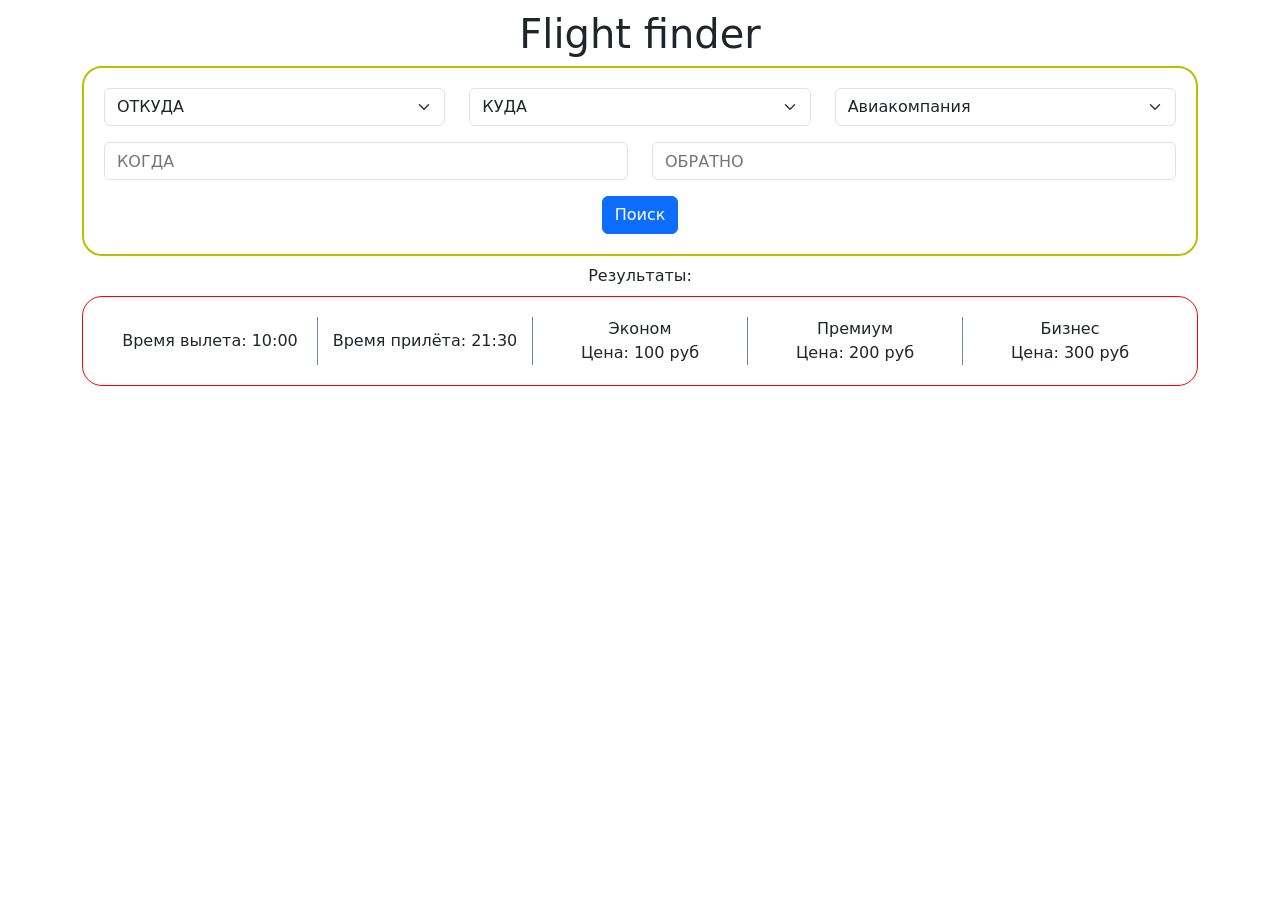
==== commit 6ff8de17: "добавил пример результата поиска" ====
--- a/index.html
+++ b/index.html
@@ -1 +1 @@
-<!doctype html><html lang="en"><head><meta charset="utf-8"/><link rel="icon" href="/favicon.ico"/><meta name="viewport" content="width=device-width,initial-scale=1"/><meta name="theme-color" content="#000000"/><meta name="description" content="Web site created using create-react-app"/><link rel="apple-touch-icon" href="/logo192.png"/><link rel="manifest" href="/manifest.json"/><title>React App</title><script defer="defer" src="/static/js/main.9566e53c.js"></script><link href="/static/css/main.3526e4dd.css" rel="stylesheet"></head><body><noscript>You need to enable JavaScript to run this app.</noscript><div id="root"></div></body></html>+<!doctype html><html lang="en"><head><meta charset="utf-8"/><link rel="icon" href="/favicon.ico"/><meta name="viewport" content="width=device-width,initial-scale=1"/><meta name="theme-color" content="#000000"/><meta name="description" content="Web site created using create-react-app"/><link rel="apple-touch-icon" href="/logo192.png"/><link rel="manifest" href="/manifest.json"/><title>React App</title><script defer="defer" src="/static/js/main.c3a99306.js"></script><link href="/static/css/main.b3b78dac.css" rel="stylesheet"></head><body><noscript>You need to enable JavaScript to run this app.</noscript><div id="root"></div></body></html>
--- a/static/css/main.b3b78dac.css
+++ b/static/css/main.b3b78dac.css
@@ -0,0 +1,6 @@
+@charset "UTF-8";body{-webkit-font-smoothing:antialiased;-moz-osx-font-smoothing:grayscale;font-family:-apple-system,BlinkMacSystemFont,Segoe UI,Roboto,Oxygen,Ubuntu,Cantarell,Fira Sans,Droid Sans,Helvetica Neue,sans-serif}code{font-family:source-code-pro,Menlo,Monaco,Consolas,Courier New,monospace}.App{text-align:center}.App-logo{height:40vmin;pointer-events:none}@media (prefers-reduced-motion:no-preference){.App-logo{animation:App-logo-spin 20s linear infinite}}.App-header{align-items:center;background-color:#282c34;color:#fff;display:flex;flex-direction:column;font-size:calc(10px + 2vmin);justify-content:center;min-height:100vh}.App-link{color:#61dafb}@keyframes App-logo-spin{0%{transform:rotate(0deg)}to{transform:rotate(1turn)}}.containerExtra{margin-top:10px}.finderControlsRow{border:2px solid #bebe00;border-radius:20px;padding:20px}.datePickerExtra{border:1px solid #dfe2e6;border-radius:.375rem;height:38px;padding-left:12px;width:calc(100% - 24px)}.selectPlaceHolder{color:#888}.resultStack{border:1px solid red;border-radius:20px;padding:20px}.divider{border:none;border-left:1px solid #73848c;width:1px}/*!
+ * Bootstrap  v5.3.2 (https://getbootstrap.com/)
+ * Copyright 2011-2023 The Bootstrap Authors
+ * Licensed under MIT (https://github.com/twbs/bootstrap/blob/main/LICENSE)
+ */:root,[data-bs-theme=light]{--bs-blue:#0d6efd;--bs-indigo:#6610f2;--bs-purple:#6f42c1;--bs-pink:#d63384;--bs-red:#dc3545;--bs-orange:#fd7e14;--bs-yellow:#ffc107;--bs-green:#198754;--bs-teal:#20c997;--bs-cyan:#0dcaf0;--bs-black:#000;--bs-white:#fff;--bs-gray:#6c757d;--bs-gray-dark:#343a40;--bs-gray-100:#f8f9fa;--bs-gray-200:#e9ecef;--bs-gray-300:#dee2e6;--bs-gray-400:#ced4da;--bs-gray-500:#adb5bd;--bs-gray-600:#6c757d;--bs-gray-700:#495057;--bs-gray-800:#343a40;--bs-gray-900:#212529;--bs-primary:#0d6efd;--bs-secondary:#6c757d;--bs-success:#198754;--bs-info:#0dcaf0;--bs-warning:#ffc107;--bs-danger:#dc3545;--bs-light:#f8f9fa;--bs-dark:#212529;--bs-primary-rgb:13,110,253;--bs-secondary-rgb:108,117,125;--bs-success-rgb:25,135,84;--bs-info-rgb:13,202,240;--bs-warning-rgb:255,193,7;--bs-danger-rgb:220,53,69;--bs-light-rgb:248,249,250;--bs-dark-rgb:33,37,41;--bs-primary-text-emphasis:#052c65;--bs-secondary-text-emphasis:#2b2f32;--bs-success-text-emphasis:#0a3622;--bs-info-text-emphasis:#055160;--bs-warning-text-emphasis:#664d03;--bs-danger-text-emphasis:#58151c;--bs-light-text-emphasis:#495057;--bs-dark-text-emphasis:#495057;--bs-primary-bg-subtle:#cfe2ff;--bs-secondary-bg-subtle:#e2e3e5;--bs-success-bg-subtle:#d1e7dd;--bs-info-bg-subtle:#cff4fc;--bs-warning-bg-subtle:#fff3cd;--bs-danger-bg-subtle:#f8d7da;--bs-light-bg-subtle:#fcfcfd;--bs-dark-bg-subtle:#ced4da;--bs-primary-border-subtle:#9ec5fe;--bs-secondary-border-subtle:#c4c8cb;--bs-success-border-subtle:#a3cfbb;--bs-info-border-subtle:#9eeaf9;--bs-warning-border-subtle:#ffe69c;--bs-danger-border-subtle:#f1aeb5;--bs-light-border-subtle:#e9ecef;--bs-dark-border-subtle:#adb5bd;--bs-white-rgb:255,255,255;--bs-black-rgb:0,0,0;--bs-font-sans-serif:system-ui,-apple-system,"Segoe UI",Roboto,"Helvetica Neue","Noto Sans","Liberation Sans",Arial,sans-serif,"Apple Color Emoji","Segoe UI Emoji","Segoe UI Symbol","Noto Color Emoji";--bs-font-monospace:SFMono-Regular,Menlo,Monaco,Consolas,"Liberation Mono","Courier New",monospace;--bs-gradient:linear-gradient(180deg,#ffffff26,#fff0);--bs-body-font-family:var(--bs-font-sans-serif);--bs-body-font-size:1rem;--bs-body-font-weight:400;--bs-body-line-height:1.5;--bs-body-color:#212529;--bs-body-color-rgb:33,37,41;--bs-body-bg:#fff;--bs-body-bg-rgb:255,255,255;--bs-emphasis-color:#000;--bs-emphasis-color-rgb:0,0,0;--bs-secondary-color:#212529bf;--bs-secondary-color-rgb:33,37,41;--bs-secondary-bg:#e9ecef;--bs-secondary-bg-rgb:233,236,239;--bs-tertiary-color:#21252980;--bs-tertiary-color-rgb:33,37,41;--bs-tertiary-bg:#f8f9fa;--bs-tertiary-bg-rgb:248,249,250;--bs-heading-color:inherit;--bs-link-color:#0d6efd;--bs-link-color-rgb:13,110,253;--bs-link-decoration:underline;--bs-link-hover-color:#0a58ca;--bs-link-hover-color-rgb:10,88,202;--bs-code-color:#d63384;--bs-highlight-color:#212529;--bs-highlight-bg:#fff3cd;--bs-border-width:1px;--bs-border-style:solid;--bs-border-color:#dee2e6;--bs-border-color-translucent:rgba(0,0,0,.175);--bs-border-radius:0.375rem;--bs-border-radius-sm:0.25rem;--bs-border-radius-lg:0.5rem;--bs-border-radius-xl:1rem;--bs-border-radius-xxl:2rem;--bs-border-radius-2xl:var(--bs-border-radius-xxl);--bs-border-radius-pill:50rem;--bs-box-shadow:0 0.5rem 1rem #00000026;--bs-box-shadow-sm:0 0.125rem 0.25rem rgba(0,0,0,.075);--bs-box-shadow-lg:0 1rem 3rem rgba(0,0,0,.175);--bs-box-shadow-inset:inset 0 1px 2px rgba(0,0,0,.075);--bs-focus-ring-width:0.25rem;--bs-focus-ring-opacity:0.25;--bs-focus-ring-color:#0d6efd40;--bs-form-valid-color:#198754;--bs-form-valid-border-color:#198754;--bs-form-invalid-color:#dc3545;--bs-form-invalid-border-color:#dc3545}[data-bs-theme=dark]{--bs-body-color:#dee2e6;--bs-body-color-rgb:222,226,230;--bs-body-bg:#212529;--bs-body-bg-rgb:33,37,41;--bs-emphasis-color:#fff;--bs-emphasis-color-rgb:255,255,255;--bs-secondary-color:#dee2e6bf;--bs-secondary-color-rgb:222,226,230;--bs-secondary-bg:#343a40;--bs-secondary-bg-rgb:52,58,64;--bs-tertiary-color:#dee2e680;--bs-tertiary-color-rgb:222,226,230;--bs-tertiary-bg:#2b3035;--bs-tertiary-bg-rgb:43,48,53;--bs-primary-text-emphasis:#6ea8fe;--bs-secondary-text-emphasis:#a7acb1;--bs-success-text-emphasis:#75b798;--bs-info-text-emphasis:#6edff6;--bs-warning-text-emphasis:#ffda6a;--bs-danger-text-emphasis:#ea868f;--bs-light-text-emphasis:#f8f9fa;--bs-dark-text-emphasis:#dee2e6;--bs-primary-bg-subtle:#031633;--bs-secondary-bg-subtle:#161719;--bs-success-bg-subtle:#051b11;--bs-info-bg-subtle:#032830;--bs-warning-bg-subtle:#332701;--bs-danger-bg-subtle:#2c0b0e;--bs-light-bg-subtle:#343a40;--bs-dark-bg-subtle:#1a1d20;--bs-primary-border-subtle:#084298;--bs-secondary-border-subtle:#41464b;--bs-success-border-subtle:#0f5132;--bs-info-border-subtle:#087990;--bs-warning-border-subtle:#997404;--bs-danger-border-subtle:#842029;--bs-light-border-subtle:#495057;--bs-dark-border-subtle:#343a40;--bs-heading-color:inherit;--bs-link-color:#6ea8fe;--bs-link-hover-color:#8bb9fe;--bs-link-color-rgb:110,168,254;--bs-link-hover-color-rgb:139,185,254;--bs-code-color:#e685b5;--bs-highlight-color:#dee2e6;--bs-highlight-bg:#664d03;--bs-border-color:#495057;--bs-border-color-translucent:#ffffff26;--bs-form-valid-color:#75b798;--bs-form-valid-border-color:#75b798;--bs-form-invalid-color:#ea868f;--bs-form-invalid-border-color:#ea868f;color-scheme:dark}*,:after,:before{box-sizing:border-box}@media (prefers-reduced-motion:no-preference){:root{scroll-behavior:smooth}}body{-webkit-text-size-adjust:100%;-webkit-tap-highlight-color:transparent;background-color:#fff;background-color:var(--bs-body-bg);color:#212529;color:var(--bs-body-color);font-family:system-ui,-apple-system,Segoe UI,Roboto,Helvetica Neue,Noto Sans,Liberation Sans,Arial,sans-serif,Apple Color Emoji,Segoe UI Emoji,Segoe UI Symbol,Noto Color Emoji;font-family:var(--bs-body-font-family);font-size:1rem;font-size:var(--bs-body-font-size);font-weight:400;font-weight:var(--bs-body-font-weight);line-height:1.5;line-height:var(--bs-body-line-height);margin:0;text-align:var(--bs-body-text-align)}hr{border:0;border-top:1px solid;border-top:var(--bs-border-width) solid;color:inherit;margin:1rem 0;opacity:.25}.h1,.h2,.h3,.h4,.h5,.h6,h1,h2,h3,h4,h5,h6{color:inherit;color:var(--bs-heading-color);font-weight:500;line-height:1.2;margin-bottom:.5rem;margin-top:0}.h1,h1{font-size:calc(1.375rem + 1.5vw)}@media (min-width:1200px){.h1,h1{font-size:2.5rem}}.h2,h2{font-size:calc(1.325rem + .9vw)}@media (min-width:1200px){.h2,h2{font-size:2rem}}.h3,h3{font-size:calc(1.3rem + .6vw)}@media (min-width:1200px){.h3,h3{font-size:1.75rem}}.h4,h4{font-size:calc(1.275rem + .3vw)}@media (min-width:1200px){.h4,h4{font-size:1.5rem}}.h5,h5{font-size:1.25rem}.h6,h6{font-size:1rem}p{margin-bottom:1rem;margin-top:0}abbr[title]{cursor:help;-webkit-text-decoration:underline dotted;text-decoration:underline dotted;-webkit-text-decoration-skip-ink:none;text-decoration-skip-ink:none}address{font-style:normal;line-height:inherit;margin-bottom:1rem}ol,ul{padding-left:2rem}dl,ol,ul{margin-bottom:1rem;margin-top:0}ol ol,ol ul,ul ol,ul ul{margin-bottom:0}dt{font-weight:700}dd{margin-bottom:.5rem;margin-left:0}blockquote{margin:0 0 1rem}b,strong{font-weight:bolder}.small,small{font-size:.875em}.mark,mark{background-color:#fff3cd;background-color:var(--bs-highlight-bg);color:#212529;color:var(--bs-highlight-color);padding:.1875em}sub,sup{font-size:.75em;line-height:0;position:relative;vertical-align:initial}sub{bottom:-.25em}sup{top:-.5em}a{color:#0d6efd;color:rgba(var(--bs-link-color-rgb),var(--bs-link-opacity,1));text-decoration:underline}a:hover{--bs-link-color-rgb:var(--bs-link-hover-color-rgb)}a:not([href]):not([class]),a:not([href]):not([class]):hover{color:inherit;text-decoration:none}code,kbd,pre,samp{font-family:SFMono-Regular,Menlo,Monaco,Consolas,Liberation Mono,Courier New,monospace;font-family:var(--bs-font-monospace);font-size:1em}pre{display:block;font-size:.875em;margin-bottom:1rem;margin-top:0;overflow:auto}pre code{color:inherit;font-size:inherit;word-break:normal}code{word-wrap:break-word;color:#d63384;color:var(--bs-code-color);font-size:.875em}a>code{color:inherit}kbd{background-color:#212529;background-color:var(--bs-body-color);border-radius:.25rem;color:#fff;color:var(--bs-body-bg);font-size:.875em;padding:.1875rem .375rem}kbd kbd{font-size:1em;padding:0}figure{margin:0 0 1rem}img,svg{vertical-align:middle}table{border-collapse:collapse;caption-side:bottom}caption{color:#212529bf;color:var(--bs-secondary-color);padding-bottom:.5rem;padding-top:.5rem;text-align:left}th{text-align:inherit;text-align:-webkit-match-parent}tbody,td,tfoot,th,thead,tr{border:0 solid;border-color:inherit}label{display:inline-block}button{border-radius:0}button:focus:not(:focus-visible){outline:0}button,input,optgroup,select,textarea{font-family:inherit;font-size:inherit;line-height:inherit;margin:0}button,select{text-transform:none}[role=button]{cursor:pointer}select{word-wrap:normal}select:disabled{opacity:1}[list]:not([type=date]):not([type=datetime-local]):not([type=month]):not([type=week]):not([type=time])::-webkit-calendar-picker-indicator{display:none!important}[type=button],[type=reset],[type=submit],button{-webkit-appearance:button}[type=button]:not(:disabled),[type=reset]:not(:disabled),[type=submit]:not(:disabled),button:not(:disabled){cursor:pointer}::-moz-focus-inner{border-style:none;padding:0}textarea{resize:vertical}fieldset{border:0;margin:0;min-width:0;padding:0}legend{float:left;font-size:calc(1.275rem + .3vw);line-height:inherit;margin-bottom:.5rem;padding:0;width:100%}@media (min-width:1200px){legend{font-size:1.5rem}}legend+*{clear:left}::-webkit-datetime-edit-day-field,::-webkit-datetime-edit-fields-wrapper,::-webkit-datetime-edit-hour-field,::-webkit-datetime-edit-minute,::-webkit-datetime-edit-month-field,::-webkit-datetime-edit-text,::-webkit-datetime-edit-year-field{padding:0}::-webkit-inner-spin-button{height:auto}[type=search]{-webkit-appearance:textfield;outline-offset:-2px}::-webkit-search-decoration{-webkit-appearance:none}::-webkit-color-swatch-wrapper{padding:0}::-webkit-file-upload-button{-webkit-appearance:button;font:inherit}::file-selector-button{-webkit-appearance:button;font:inherit}output{display:inline-block}iframe{border:0}summary{cursor:pointer;display:list-item}progress{vertical-align:initial}[hidden]{display:none!important}.lead{font-size:1.25rem;font-weight:300}.display-1{font-size:calc(1.625rem + 4.5vw);font-weight:300;line-height:1.2}@media (min-width:1200px){.display-1{font-size:5rem}}.display-2{font-size:calc(1.575rem + 3.9vw);font-weight:300;line-height:1.2}@media (min-width:1200px){.display-2{font-size:4.5rem}}.display-3{font-size:calc(1.525rem + 3.3vw);font-weight:300;line-height:1.2}@media (min-width:1200px){.display-3{font-size:4rem}}.display-4{font-size:calc(1.475rem + 2.7vw);font-weight:300;line-height:1.2}@media (min-width:1200px){.display-4{font-size:3.5rem}}.display-5{font-size:calc(1.425rem + 2.1vw);font-weight:300;line-height:1.2}@media (min-width:1200px){.display-5{font-size:3rem}}.display-6{font-size:calc(1.375rem + 1.5vw);font-weight:300;line-height:1.2}@media (min-width:1200px){.display-6{font-size:2.5rem}}.list-inline,.list-unstyled{list-style:none;padding-left:0}.list-inline-item{display:inline-block}.list-inline-item:not(:last-child){margin-right:.5rem}.initialism{font-size:.875em;text-transform:uppercase}.blockquote{font-size:1.25rem;margin-bottom:1rem}.blockquote>:last-child{margin-bottom:0}.blockquote-footer{color:#6c757d;font-size:.875em;margin-bottom:1rem;margin-top:-1rem}.blockquote-footer:before{content:"— "}.img-fluid,.img-thumbnail{height:auto;max-width:100%}.img-thumbnail{background-color:#fff;background-color:var(--bs-body-bg);border:1px solid #dee2e6;border:var(--bs-border-width) solid var(--bs-border-color);border-radius:.375rem;border-radius:var(--bs-border-radius);padding:.25rem}.figure{display:inline-block}.figure-img{line-height:1;margin-bottom:.5rem}.figure-caption{color:#212529bf;color:var(--bs-secondary-color);font-size:.875em}.container,.container-fluid,.container-lg,.container-md,.container-sm,.container-xl,.container-xxl{--bs-gutter-x:1.5rem;--bs-gutter-y:0;margin-left:auto;margin-right:auto;padding-left:calc(var(--bs-gutter-x)*.5);padding-right:calc(var(--bs-gutter-x)*.5);width:100%}@media (min-width:576px){.container,.container-sm{max-width:540px}}@media (min-width:768px){.container,.container-md,.container-sm{max-width:720px}}@media (min-width:992px){.container,.container-lg,.container-md,.container-sm{max-width:960px}}@media (min-width:1200px){.container,.container-lg,.container-md,.container-sm,.container-xl{max-width:1140px}}@media (min-width:1400px){.container,.container-lg,.container-md,.container-sm,.container-xl,.container-xxl{max-width:1320px}}:root{--bs-breakpoint-xs:0;--bs-breakpoint-sm:576px;--bs-breakpoint-md:768px;--bs-breakpoint-lg:992px;--bs-breakpoint-xl:1200px;--bs-breakpoint-xxl:1400px}.row{--bs-gutter-x:1.5rem;--bs-gutter-y:0;display:flex;flex-wrap:wrap;margin-left:calc(var(--bs-gutter-x)*-.5);margin-right:calc(var(--bs-gutter-x)*-.5);margin-top:calc(var(--bs-gutter-y)*-1)}.row>*{flex-shrink:0;margin-top:var(--bs-gutter-y);max-width:100%;padding-left:calc(var(--bs-gutter-x)*.5);padding-right:calc(var(--bs-gutter-x)*.5);width:100%}.col{flex:1 0}.row-cols-auto>*{flex:0 0 auto;width:auto}.row-cols-1>*{flex:0 0 auto;width:100%}.row-cols-2>*{flex:0 0 auto;width:50%}.row-cols-3>*{flex:0 0 auto;width:33.33333333%}.row-cols-4>*{flex:0 0 auto;width:25%}.row-cols-5>*{flex:0 0 auto;width:20%}.row-cols-6>*{flex:0 0 auto;width:16.66666667%}.col-auto{flex:0 0 auto;width:auto}.col-1{flex:0 0 auto;width:8.33333333%}.col-2{flex:0 0 auto;width:16.66666667%}.col-3{flex:0 0 auto;width:25%}.col-4{flex:0 0 auto;width:33.33333333%}.col-5{flex:0 0 auto;width:41.66666667%}.col-6{flex:0 0 auto;width:50%}.col-7{flex:0 0 auto;width:58.33333333%}.col-8{flex:0 0 auto;width:66.66666667%}.col-9{flex:0 0 auto;width:75%}.col-10{flex:0 0 auto;width:83.33333333%}.col-11{flex:0 0 auto;width:91.66666667%}.col-12{flex:0 0 auto;width:100%}.offset-1{margin-left:8.33333333%}.offset-2{margin-left:16.66666667%}.offset-3{margin-left:25%}.offset-4{margin-left:33.33333333%}.offset-5{margin-left:41.66666667%}.offset-6{margin-left:50%}.offset-7{margin-left:58.33333333%}.offset-8{margin-left:66.66666667%}.offset-9{margin-left:75%}.offset-10{margin-left:83.33333333%}.offset-11{margin-left:91.66666667%}.g-0,.gx-0{--bs-gutter-x:0}.g-0,.gy-0{--bs-gutter-y:0}.g-1,.gx-1{--bs-gutter-x:0.25rem}.g-1,.gy-1{--bs-gutter-y:0.25rem}.g-2,.gx-2{--bs-gutter-x:0.5rem}.g-2,.gy-2{--bs-gutter-y:0.5rem}.g-3,.gx-3{--bs-gutter-x:1rem}.g-3,.gy-3{--bs-gutter-y:1rem}.g-4,.gx-4{--bs-gutter-x:1.5rem}.g-4,.gy-4{--bs-gutter-y:1.5rem}.g-5,.gx-5{--bs-gutter-x:3rem}.g-5,.gy-5{--bs-gutter-y:3rem}@media (min-width:576px){.col-sm{flex:1 0}.row-cols-sm-auto>*{flex:0 0 auto;width:auto}.row-cols-sm-1>*{flex:0 0 auto;width:100%}.row-cols-sm-2>*{flex:0 0 auto;width:50%}.row-cols-sm-3>*{flex:0 0 auto;width:33.33333333%}.row-cols-sm-4>*{flex:0 0 auto;width:25%}.row-cols-sm-5>*{flex:0 0 auto;width:20%}.row-cols-sm-6>*{flex:0 0 auto;width:16.66666667%}.col-sm-auto{flex:0 0 auto;width:auto}.col-sm-1{flex:0 0 auto;width:8.33333333%}.col-sm-2{flex:0 0 auto;width:16.66666667%}.col-sm-3{flex:0 0 auto;width:25%}.col-sm-4{flex:0 0 auto;width:33.33333333%}.col-sm-5{flex:0 0 auto;width:41.66666667%}.col-sm-6{flex:0 0 auto;width:50%}.col-sm-7{flex:0 0 auto;width:58.33333333%}.col-sm-8{flex:0 0 auto;width:66.66666667%}.col-sm-9{flex:0 0 auto;width:75%}.col-sm-10{flex:0 0 auto;width:83.33333333%}.col-sm-11{flex:0 0 auto;width:91.66666667%}.col-sm-12{flex:0 0 auto;width:100%}.offset-sm-0{margin-left:0}.offset-sm-1{margin-left:8.33333333%}.offset-sm-2{margin-left:16.66666667%}.offset-sm-3{margin-left:25%}.offset-sm-4{margin-left:33.33333333%}.offset-sm-5{margin-left:41.66666667%}.offset-sm-6{margin-left:50%}.offset-sm-7{margin-left:58.33333333%}.offset-sm-8{margin-left:66.66666667%}.offset-sm-9{margin-left:75%}.offset-sm-10{margin-left:83.33333333%}.offset-sm-11{margin-left:91.66666667%}.g-sm-0,.gx-sm-0{--bs-gutter-x:0}.g-sm-0,.gy-sm-0{--bs-gutter-y:0}.g-sm-1,.gx-sm-1{--bs-gutter-x:0.25rem}.g-sm-1,.gy-sm-1{--bs-gutter-y:0.25rem}.g-sm-2,.gx-sm-2{--bs-gutter-x:0.5rem}.g-sm-2,.gy-sm-2{--bs-gutter-y:0.5rem}.g-sm-3,.gx-sm-3{--bs-gutter-x:1rem}.g-sm-3,.gy-sm-3{--bs-gutter-y:1rem}.g-sm-4,.gx-sm-4{--bs-gutter-x:1.5rem}.g-sm-4,.gy-sm-4{--bs-gutter-y:1.5rem}.g-sm-5,.gx-sm-5{--bs-gutter-x:3rem}.g-sm-5,.gy-sm-5{--bs-gutter-y:3rem}}@media (min-width:768px){.col-md{flex:1 0}.row-cols-md-auto>*{flex:0 0 auto;width:auto}.row-cols-md-1>*{flex:0 0 auto;width:100%}.row-cols-md-2>*{flex:0 0 auto;width:50%}.row-cols-md-3>*{flex:0 0 auto;width:33.33333333%}.row-cols-md-4>*{flex:0 0 auto;width:25%}.row-cols-md-5>*{flex:0 0 auto;width:20%}.row-cols-md-6>*{flex:0 0 auto;width:16.66666667%}.col-md-auto{flex:0 0 auto;width:auto}.col-md-1{flex:0 0 auto;width:8.33333333%}.col-md-2{flex:0 0 auto;width:16.66666667%}.col-md-3{flex:0 0 auto;width:25%}.col-md-4{flex:0 0 auto;width:33.33333333%}.col-md-5{flex:0 0 auto;width:41.66666667%}.col-md-6{flex:0 0 auto;width:50%}.col-md-7{flex:0 0 auto;width:58.33333333%}.col-md-8{flex:0 0 auto;width:66.66666667%}.col-md-9{flex:0 0 auto;width:75%}.col-md-10{flex:0 0 auto;width:83.33333333%}.col-md-11{flex:0 0 auto;width:91.66666667%}.col-md-12{flex:0 0 auto;width:100%}.offset-md-0{margin-left:0}.offset-md-1{margin-left:8.33333333%}.offset-md-2{margin-left:16.66666667%}.offset-md-3{margin-left:25%}.offset-md-4{margin-left:33.33333333%}.offset-md-5{margin-left:41.66666667%}.offset-md-6{margin-left:50%}.offset-md-7{margin-left:58.33333333%}.offset-md-8{margin-left:66.66666667%}.offset-md-9{margin-left:75%}.offset-md-10{margin-left:83.33333333%}.offset-md-11{margin-left:91.66666667%}.g-md-0,.gx-md-0{--bs-gutter-x:0}.g-md-0,.gy-md-0{--bs-gutter-y:0}.g-md-1,.gx-md-1{--bs-gutter-x:0.25rem}.g-md-1,.gy-md-1{--bs-gutter-y:0.25rem}.g-md-2,.gx-md-2{--bs-gutter-x:0.5rem}.g-md-2,.gy-md-2{--bs-gutter-y:0.5rem}.g-md-3,.gx-md-3{--bs-gutter-x:1rem}.g-md-3,.gy-md-3{--bs-gutter-y:1rem}.g-md-4,.gx-md-4{--bs-gutter-x:1.5rem}.g-md-4,.gy-md-4{--bs-gutter-y:1.5rem}.g-md-5,.gx-md-5{--bs-gutter-x:3rem}.g-md-5,.gy-md-5{--bs-gutter-y:3rem}}@media (min-width:992px){.col-lg{flex:1 0}.row-cols-lg-auto>*{flex:0 0 auto;width:auto}.row-cols-lg-1>*{flex:0 0 auto;width:100%}.row-cols-lg-2>*{flex:0 0 auto;width:50%}.row-cols-lg-3>*{flex:0 0 auto;width:33.33333333%}.row-cols-lg-4>*{flex:0 0 auto;width:25%}.row-cols-lg-5>*{flex:0 0 auto;width:20%}.row-cols-lg-6>*{flex:0 0 auto;width:16.66666667%}.col-lg-auto{flex:0 0 auto;width:auto}.col-lg-1{flex:0 0 auto;width:8.33333333%}.col-lg-2{flex:0 0 auto;width:16.66666667%}.col-lg-3{flex:0 0 auto;width:25%}.col-lg-4{flex:0 0 auto;width:33.33333333%}.col-lg-5{flex:0 0 auto;width:41.66666667%}.col-lg-6{flex:0 0 auto;width:50%}.col-lg-7{flex:0 0 auto;width:58.33333333%}.col-lg-8{flex:0 0 auto;width:66.66666667%}.col-lg-9{flex:0 0 auto;width:75%}.col-lg-10{flex:0 0 auto;width:83.33333333%}.col-lg-11{flex:0 0 auto;width:91.66666667%}.col-lg-12{flex:0 0 auto;width:100%}.offset-lg-0{margin-left:0}.offset-lg-1{margin-left:8.33333333%}.offset-lg-2{margin-left:16.66666667%}.offset-lg-3{margin-left:25%}.offset-lg-4{margin-left:33.33333333%}.offset-lg-5{margin-left:41.66666667%}.offset-lg-6{margin-left:50%}.offset-lg-7{margin-left:58.33333333%}.offset-lg-8{margin-left:66.66666667%}.offset-lg-9{margin-left:75%}.offset-lg-10{margin-left:83.33333333%}.offset-lg-11{margin-left:91.66666667%}.g-lg-0,.gx-lg-0{--bs-gutter-x:0}.g-lg-0,.gy-lg-0{--bs-gutter-y:0}.g-lg-1,.gx-lg-1{--bs-gutter-x:0.25rem}.g-lg-1,.gy-lg-1{--bs-gutter-y:0.25rem}.g-lg-2,.gx-lg-2{--bs-gutter-x:0.5rem}.g-lg-2,.gy-lg-2{--bs-gutter-y:0.5rem}.g-lg-3,.gx-lg-3{--bs-gutter-x:1rem}.g-lg-3,.gy-lg-3{--bs-gutter-y:1rem}.g-lg-4,.gx-lg-4{--bs-gutter-x:1.5rem}.g-lg-4,.gy-lg-4{--bs-gutter-y:1.5rem}.g-lg-5,.gx-lg-5{--bs-gutter-x:3rem}.g-lg-5,.gy-lg-5{--bs-gutter-y:3rem}}@media (min-width:1200px){.col-xl{flex:1 0}.row-cols-xl-auto>*{flex:0 0 auto;width:auto}.row-cols-xl-1>*{flex:0 0 auto;width:100%}.row-cols-xl-2>*{flex:0 0 auto;width:50%}.row-cols-xl-3>*{flex:0 0 auto;width:33.33333333%}.row-cols-xl-4>*{flex:0 0 auto;width:25%}.row-cols-xl-5>*{flex:0 0 auto;width:20%}.row-cols-xl-6>*{flex:0 0 auto;width:16.66666667%}.col-xl-auto{flex:0 0 auto;width:auto}.col-xl-1{flex:0 0 auto;width:8.33333333%}.col-xl-2{flex:0 0 auto;width:16.66666667%}.col-xl-3{flex:0 0 auto;width:25%}.col-xl-4{flex:0 0 auto;width:33.33333333%}.col-xl-5{flex:0 0 auto;width:41.66666667%}.col-xl-6{flex:0 0 auto;width:50%}.col-xl-7{flex:0 0 auto;width:58.33333333%}.col-xl-8{flex:0 0 auto;width:66.66666667%}.col-xl-9{flex:0 0 auto;width:75%}.col-xl-10{flex:0 0 auto;width:83.33333333%}.col-xl-11{flex:0 0 auto;width:91.66666667%}.col-xl-12{flex:0 0 auto;width:100%}.offset-xl-0{margin-left:0}.offset-xl-1{margin-left:8.33333333%}.offset-xl-2{margin-left:16.66666667%}.offset-xl-3{margin-left:25%}.offset-xl-4{margin-left:33.33333333%}.offset-xl-5{margin-left:41.66666667%}.offset-xl-6{margin-left:50%}.offset-xl-7{margin-left:58.33333333%}.offset-xl-8{margin-left:66.66666667%}.offset-xl-9{margin-left:75%}.offset-xl-10{margin-left:83.33333333%}.offset-xl-11{margin-left:91.66666667%}.g-xl-0,.gx-xl-0{--bs-gutter-x:0}.g-xl-0,.gy-xl-0{--bs-gutter-y:0}.g-xl-1,.gx-xl-1{--bs-gutter-x:0.25rem}.g-xl-1,.gy-xl-1{--bs-gutter-y:0.25rem}.g-xl-2,.gx-xl-2{--bs-gutter-x:0.5rem}.g-xl-2,.gy-xl-2{--bs-gutter-y:0.5rem}.g-xl-3,.gx-xl-3{--bs-gutter-x:1rem}.g-xl-3,.gy-xl-3{--bs-gutter-y:1rem}.g-xl-4,.gx-xl-4{--bs-gutter-x:1.5rem}.g-xl-4,.gy-xl-4{--bs-gutter-y:1.5rem}.g-xl-5,.gx-xl-5{--bs-gutter-x:3rem}.g-xl-5,.gy-xl-5{--bs-gutter-y:3rem}}@media (min-width:1400px){.col-xxl{flex:1 0}.row-cols-xxl-auto>*{flex:0 0 auto;width:auto}.row-cols-xxl-1>*{flex:0 0 auto;width:100%}.row-cols-xxl-2>*{flex:0 0 auto;width:50%}.row-cols-xxl-3>*{flex:0 0 auto;width:33.33333333%}.row-cols-xxl-4>*{flex:0 0 auto;width:25%}.row-cols-xxl-5>*{flex:0 0 auto;width:20%}.row-cols-xxl-6>*{flex:0 0 auto;width:16.66666667%}.col-xxl-auto{flex:0 0 auto;width:auto}.col-xxl-1{flex:0 0 auto;width:8.33333333%}.col-xxl-2{flex:0 0 auto;width:16.66666667%}.col-xxl-3{flex:0 0 auto;width:25%}.col-xxl-4{flex:0 0 auto;width:33.33333333%}.col-xxl-5{flex:0 0 auto;width:41.66666667%}.col-xxl-6{flex:0 0 auto;width:50%}.col-xxl-7{flex:0 0 auto;width:58.33333333%}.col-xxl-8{flex:0 0 auto;width:66.66666667%}.col-xxl-9{flex:0 0 auto;width:75%}.col-xxl-10{flex:0 0 auto;width:83.33333333%}.col-xxl-11{flex:0 0 auto;width:91.66666667%}.col-xxl-12{flex:0 0 auto;width:100%}.offset-xxl-0{margin-left:0}.offset-xxl-1{margin-left:8.33333333%}.offset-xxl-2{margin-left:16.66666667%}.offset-xxl-3{margin-left:25%}.offset-xxl-4{margin-left:33.33333333%}.offset-xxl-5{margin-left:41.66666667%}.offset-xxl-6{margin-left:50%}.offset-xxl-7{margin-left:58.33333333%}.offset-xxl-8{margin-left:66.66666667%}.offset-xxl-9{margin-left:75%}.offset-xxl-10{margin-left:83.33333333%}.offset-xxl-11{margin-left:91.66666667%}.g-xxl-0,.gx-xxl-0{--bs-gutter-x:0}.g-xxl-0,.gy-xxl-0{--bs-gutter-y:0}.g-xxl-1,.gx-xxl-1{--bs-gutter-x:0.25rem}.g-xxl-1,.gy-xxl-1{--bs-gutter-y:0.25rem}.g-xxl-2,.gx-xxl-2{--bs-gutter-x:0.5rem}.g-xxl-2,.gy-xxl-2{--bs-gutter-y:0.5rem}.g-xxl-3,.gx-xxl-3{--bs-gutter-x:1rem}.g-xxl-3,.gy-xxl-3{--bs-gutter-y:1rem}.g-xxl-4,.gx-xxl-4{--bs-gutter-x:1.5rem}.g-xxl-4,.gy-xxl-4{--bs-gutter-y:1.5rem}.g-xxl-5,.gx-xxl-5{--bs-gutter-x:3rem}.g-xxl-5,.gy-xxl-5{--bs-gutter-y:3rem}}.table{--bs-table-color-type:initial;--bs-table-bg-type:initial;--bs-table-color-state:initial;--bs-table-bg-state:initial;--bs-table-color:var(--bs-emphasis-color);--bs-table-bg:var(--bs-body-bg);--bs-table-border-color:var(--bs-border-color);--bs-table-accent-bg:#0000;--bs-table-striped-color:var(--bs-emphasis-color);--bs-table-striped-bg:rgba(var(--bs-emphasis-color-rgb),0.05);--bs-table-active-color:var(--bs-emphasis-color);--bs-table-active-bg:rgba(var(--bs-emphasis-color-rgb),0.1);--bs-table-hover-color:var(--bs-emphasis-color);--bs-table-hover-bg:rgba(var(--bs-emphasis-color-rgb),0.075);border-color:var(--bs-table-border-color);margin-bottom:1rem;vertical-align:top;width:100%}.table>:not(caption)>*>*{background-color:var(--bs-table-bg);border-bottom-width:1px;border-bottom-width:var(--bs-border-width);box-shadow:inset 0 0 0 9999px var(--bs-table-accent-bg);box-shadow:inset 0 0 0 9999px var(--bs-table-bg-state,var(--bs-table-bg-type,var(--bs-table-accent-bg)));color:var(--bs-table-color);color:var(--bs-table-color-state,var(--bs-table-color-type,var(--bs-table-color)));padding:.5rem}.table>tbody{vertical-align:inherit}.table>thead{vertical-align:bottom}.table-group-divider{border-top:2px solid;border-top:calc(var(--bs-border-width)*2) solid}.caption-top{caption-side:top}.table-sm>:not(caption)>*>*{padding:.25rem}.table-bordered>:not(caption)>*{border-width:1px 0;border-width:var(--bs-border-width) 0}.table-bordered>:not(caption)>*>*{border-width:0 1px;border-width:0 var(--bs-border-width)}.table-borderless>:not(caption)>*>*{border-bottom-width:0}.table-borderless>:not(:first-child){border-top-width:0}.table-striped-columns>:not(caption)>tr>:nth-child(2n),.table-striped>tbody>tr:nth-of-type(odd)>*{--bs-table-color-type:var(--bs-table-striped-color);--bs-table-bg-type:var(--bs-table-striped-bg)}.table-active{--bs-table-color-state:var(--bs-table-active-color);--bs-table-bg-state:var(--bs-table-active-bg)}.table-hover>tbody>tr:hover>*{--bs-table-color-state:var(--bs-table-hover-color);--bs-table-bg-state:var(--bs-table-hover-bg)}.table-primary{--bs-table-color:#000;--bs-table-bg:#cfe2ff;--bs-table-border-color:#a6b5cc;--bs-table-striped-bg:#c5d7f2;--bs-table-striped-color:#000;--bs-table-active-bg:#bacbe6;--bs-table-active-color:#000;--bs-table-hover-bg:#bfd1ec;--bs-table-hover-color:#000}.table-primary,.table-secondary{border-color:var(--bs-table-border-color);color:var(--bs-table-color)}.table-secondary{--bs-table-color:#000;--bs-table-bg:#e2e3e5;--bs-table-border-color:#b5b6b7;--bs-table-striped-bg:#d7d8da;--bs-table-striped-color:#000;--bs-table-active-bg:#cbccce;--bs-table-active-color:#000;--bs-table-hover-bg:#d1d2d4;--bs-table-hover-color:#000}.table-success{--bs-table-color:#000;--bs-table-bg:#d1e7dd;--bs-table-border-color:#a7b9b1;--bs-table-striped-bg:#c7dbd2;--bs-table-striped-color:#000;--bs-table-active-bg:#bcd0c7;--bs-table-active-color:#000;--bs-table-hover-bg:#c1d6cc;--bs-table-hover-color:#000}.table-info,.table-success{border-color:var(--bs-table-border-color);color:var(--bs-table-color)}.table-info{--bs-table-color:#000;--bs-table-bg:#cff4fc;--bs-table-border-color:#a6c3ca;--bs-table-striped-bg:#c5e8ef;--bs-table-striped-color:#000;--bs-table-active-bg:#badce3;--bs-table-active-color:#000;--bs-table-hover-bg:#bfe2e9;--bs-table-hover-color:#000}.table-warning{--bs-table-color:#000;--bs-table-bg:#fff3cd;--bs-table-border-color:#ccc2a4;--bs-table-striped-bg:#f2e7c3;--bs-table-striped-color:#000;--bs-table-active-bg:#e6dbb9;--bs-table-active-color:#000;--bs-table-hover-bg:#ece1be;--bs-table-hover-color:#000}.table-danger,.table-warning{border-color:var(--bs-table-border-color);color:var(--bs-table-color)}.table-danger{--bs-table-color:#000;--bs-table-bg:#f8d7da;--bs-table-border-color:#c6acae;--bs-table-striped-bg:#eccccf;--bs-table-striped-color:#000;--bs-table-active-bg:#dfc2c4;--bs-table-active-color:#000;--bs-table-hover-bg:#e5c7ca;--bs-table-hover-color:#000}.table-light{--bs-table-color:#000;--bs-table-bg:#f8f9fa;--bs-table-border-color:#c6c7c8;--bs-table-striped-bg:#ecedee;--bs-table-striped-color:#000;--bs-table-active-bg:#dfe0e1;--bs-table-active-color:#000;--bs-table-hover-bg:#e5e6e7;--bs-table-hover-color:#000}.table-dark,.table-light{border-color:var(--bs-table-border-color);color:var(--bs-table-color)}.table-dark{--bs-table-color:#fff;--bs-table-bg:#212529;--bs-table-border-color:#4d5154;--bs-table-striped-bg:#2c3034;--bs-table-striped-color:#fff;--bs-table-active-bg:#373b3e;--bs-table-active-color:#fff;--bs-table-hover-bg:#323539;--bs-table-hover-color:#fff}.table-responsive{-webkit-overflow-scrolling:touch;overflow-x:auto}@media (max-width:575.98px){.table-responsive-sm{-webkit-overflow-scrolling:touch;overflow-x:auto}}@media (max-width:767.98px){.table-responsive-md{-webkit-overflow-scrolling:touch;overflow-x:auto}}@media (max-width:991.98px){.table-responsive-lg{-webkit-overflow-scrolling:touch;overflow-x:auto}}@media (max-width:1199.98px){.table-responsive-xl{-webkit-overflow-scrolling:touch;overflow-x:auto}}@media (max-width:1399.98px){.table-responsive-xxl{-webkit-overflow-scrolling:touch;overflow-x:auto}}.form-label{margin-bottom:.5rem}.col-form-label{font-size:inherit;line-height:1.5;margin-bottom:0;padding-bottom:calc(.375rem + 1px);padding-bottom:calc(.375rem + var(--bs-border-width));padding-top:calc(.375rem + 1px);padding-top:calc(.375rem + var(--bs-border-width))}.col-form-label-lg{font-size:1.25rem;padding-bottom:calc(.5rem + 1px);padding-bottom:calc(.5rem + var(--bs-border-width));padding-top:calc(.5rem + 1px);padding-top:calc(.5rem + var(--bs-border-width))}.col-form-label-sm{font-size:.875rem;padding-bottom:calc(.25rem + 1px);padding-bottom:calc(.25rem + var(--bs-border-width));padding-top:calc(.25rem + 1px);padding-top:calc(.25rem + var(--bs-border-width))}.form-text{color:#212529bf;color:var(--bs-secondary-color);font-size:.875em;margin-top:.25rem}.form-control{-webkit-appearance:none;appearance:none;background-clip:padding-box;background-color:#fff;background-color:var(--bs-body-bg);border:1px solid #dee2e6;border:var(--bs-border-width) solid var(--bs-border-color);border-radius:.375rem;border-radius:var(--bs-border-radius);color:#212529;color:var(--bs-body-color);display:block;font-size:1rem;font-weight:400;line-height:1.5;padding:.375rem .75rem;transition:border-color .15s ease-in-out,box-shadow .15s ease-in-out;width:100%}@media (prefers-reduced-motion:reduce){.form-control{transition:none}}.form-control[type=file]{overflow:hidden}.form-control[type=file]:not(:disabled):not([readonly]){cursor:pointer}.form-control:focus{background-color:#fff;background-color:var(--bs-body-bg);border-color:#86b7fe;box-shadow:0 0 0 .25rem #0d6efd40;color:#212529;color:var(--bs-body-color);outline:0}.form-control::-webkit-date-and-time-value{height:1.5em;margin:0;min-width:85px}.form-control::-webkit-datetime-edit{display:block;padding:0}.form-control::placeholder{color:#212529bf;color:var(--bs-secondary-color);opacity:1}.form-control:disabled{background-color:#e9ecef;background-color:var(--bs-secondary-bg);opacity:1}.form-control::-webkit-file-upload-button{background-color:#f8f9fa;background-color:var(--bs-tertiary-bg);border:0 solid;border-color:inherit;border-inline-end-width:1px;border-inline-end-width:var(--bs-border-width);border-radius:0;color:#212529;color:var(--bs-body-color);margin:-.375rem -.75rem;margin-inline-end:.75rem;padding:.375rem .75rem;pointer-events:none;-webkit-transition:color .15s ease-in-out,background-color .15s ease-in-out,border-color .15s ease-in-out,box-shadow .15s ease-in-out;transition:color .15s ease-in-out,background-color .15s ease-in-out,border-color .15s ease-in-out,box-shadow .15s ease-in-out}.form-control::file-selector-button{background-color:#f8f9fa;background-color:var(--bs-tertiary-bg);border:0 solid;border-color:inherit;border-inline-end-width:1px;border-inline-end-width:var(--bs-border-width);border-radius:0;color:#212529;color:var(--bs-body-color);margin:-.375rem -.75rem;margin-inline-end:.75rem;padding:.375rem .75rem;pointer-events:none;transition:color .15s ease-in-out,background-color .15s ease-in-out,border-color .15s ease-in-out,box-shadow .15s ease-in-out}@media (prefers-reduced-motion:reduce){.form-control::-webkit-file-upload-button{-webkit-transition:none;transition:none}.form-control::file-selector-button{transition:none}}.form-control:hover:not(:disabled):not([readonly])::-webkit-file-upload-button{background-color:#e9ecef;background-color:var(--bs-secondary-bg)}.form-control:hover:not(:disabled):not([readonly])::file-selector-button{background-color:#e9ecef;background-color:var(--bs-secondary-bg)}.form-control-plaintext{background-color:initial;border:solid #0000;border-width:1px 0;border-width:var(--bs-border-width) 0;color:#212529;color:var(--bs-body-color);display:block;line-height:1.5;margin-bottom:0;padding:.375rem 0;width:100%}.form-control-plaintext:focus{outline:0}.form-control-plaintext.form-control-lg,.form-control-plaintext.form-control-sm{padding-left:0;padding-right:0}.form-control-sm{border-radius:.25rem;border-radius:var(--bs-border-radius-sm);font-size:.875rem;min-height:calc(1.5em + .5rem + 2px);min-height:calc(1.5em + .5rem + var(--bs-border-width)*2);padding:.25rem .5rem}.form-control-sm::-webkit-file-upload-button{margin:-.25rem -.5rem;margin-inline-end:.5rem;padding:.25rem .5rem}.form-control-sm::file-selector-button{margin:-.25rem -.5rem;margin-inline-end:.5rem;padding:.25rem .5rem}.form-control-lg{border-radius:.5rem;border-radius:var(--bs-border-radius-lg);font-size:1.25rem;min-height:calc(1.5em + 1rem + 2px);min-height:calc(1.5em + 1rem + var(--bs-border-width)*2);padding:.5rem 1rem}.form-control-lg::-webkit-file-upload-button{margin:-.5rem -1rem;margin-inline-end:1rem;padding:.5rem 1rem}.form-control-lg::file-selector-button{margin:-.5rem -1rem;margin-inline-end:1rem;padding:.5rem 1rem}textarea.form-control{min-height:calc(1.5em + .75rem + 2px);min-height:calc(1.5em + .75rem + var(--bs-border-width)*2)}textarea.form-control-sm{min-height:calc(1.5em + .5rem + 2px);min-height:calc(1.5em + .5rem + var(--bs-border-width)*2)}textarea.form-control-lg{min-height:calc(1.5em + 1rem + 2px);min-height:calc(1.5em + 1rem + var(--bs-border-width)*2)}.form-control-color{height:calc(1.5em + .75rem + 2px);height:calc(1.5em + .75rem + var(--bs-border-width)*2);padding:.375rem;width:3rem}.form-control-color:not(:disabled):not([readonly]){cursor:pointer}.form-control-color::-moz-color-swatch{border:0!important;border-radius:.375rem;border-radius:var(--bs-border-radius)}.form-control-color::-webkit-color-swatch{border:0!important;border-radius:.375rem;border-radius:var(--bs-border-radius)}.form-control-color.form-control-sm{height:calc(1.5em + .5rem + 2px);height:calc(1.5em + .5rem + var(--bs-border-width)*2)}.form-control-color.form-control-lg{height:calc(1.5em + 1rem + 2px);height:calc(1.5em + 1rem + var(--bs-border-width)*2)}.form-select{--bs-form-select-bg-img:url("data:image/svg+xml;charset=utf-8,%3Csvg xmlns='http://www.w3.org/2000/svg' viewBox='0 0 16 16'%3E%3Cpath fill='none' stroke='%23343a40' stroke-linecap='round' stroke-linejoin='round' stroke-width='2' d='m2 5 6 6 6-6'/%3E%3C/svg%3E");-webkit-appearance:none;appearance:none;background-color:#fff;background-color:var(--bs-body-bg);background-image:var(--bs-form-select-bg-img),none;background-image:var(--bs-form-select-bg-img),var(--bs-form-select-bg-icon,none);background-position:right .75rem center;background-repeat:no-repeat;background-size:16px 12px;border:1px solid #dee2e6;border:var(--bs-border-width) solid var(--bs-border-color);border-radius:.375rem;border-radius:var(--bs-border-radius);color:#212529;color:var(--bs-body-color);display:block;font-size:1rem;font-weight:400;line-height:1.5;padding:.375rem 2.25rem .375rem .75rem;transition:border-color .15s ease-in-out,box-shadow .15s ease-in-out;width:100%}@media (prefers-reduced-motion:reduce){.form-select{transition:none}}.form-select:focus{border-color:#86b7fe;box-shadow:0 0 0 .25rem #0d6efd40;outline:0}.form-select[multiple],.form-select[size]:not([size="1"]){background-image:none;padding-right:.75rem}.form-select:disabled{background-color:#e9ecef;background-color:var(--bs-secondary-bg)}.form-select:-moz-focusring{color:#0000;text-shadow:0 0 0 #212529;text-shadow:0 0 0 var(--bs-body-color)}.form-select-sm{border-radius:.25rem;border-radius:var(--bs-border-radius-sm);font-size:.875rem;padding-bottom:.25rem;padding-left:.5rem;padding-top:.25rem}.form-select-lg{border-radius:.5rem;border-radius:var(--bs-border-radius-lg);font-size:1.25rem;padding-bottom:.5rem;padding-left:1rem;padding-top:.5rem}[data-bs-theme=dark] .form-select{--bs-form-select-bg-img:url("data:image/svg+xml;charset=utf-8,%3Csvg xmlns='http://www.w3.org/2000/svg' viewBox='0 0 16 16'%3E%3Cpath fill='none' stroke='%23dee2e6' stroke-linecap='round' stroke-linejoin='round' stroke-width='2' d='m2 5 6 6 6-6'/%3E%3C/svg%3E")}.form-check{display:block;margin-bottom:.125rem;min-height:1.5rem;padding-left:1.5em}.form-check .form-check-input{float:left;margin-left:-1.5em}.form-check-reverse{padding-left:0;padding-right:1.5em;text-align:right}.form-check-reverse .form-check-input{float:right;margin-left:0;margin-right:-1.5em}.form-check-input{--bs-form-check-bg:var(--bs-body-bg);-webkit-appearance:none;appearance:none;background-color:var(--bs-form-check-bg);background-image:var(--bs-form-check-bg-image);background-position:50%;background-repeat:no-repeat;background-size:contain;border:1px solid #dee2e6;border:var(--bs-border-width) solid var(--bs-border-color);flex-shrink:0;height:1em;margin-top:.25em;-webkit-print-color-adjust:exact;print-color-adjust:exact;vertical-align:top;width:1em}.form-check-input[type=checkbox]{border-radius:.25em}.form-check-input[type=radio]{border-radius:50%}.form-check-input:active{filter:brightness(90%)}.form-check-input:focus{border-color:#86b7fe;box-shadow:0 0 0 .25rem #0d6efd40;outline:0}.form-check-input:checked{background-color:#0d6efd;border-color:#0d6efd}.form-check-input:checked[type=checkbox]{--bs-form-check-bg-image:url("data:image/svg+xml;charset=utf-8,%3Csvg xmlns='http://www.w3.org/2000/svg' viewBox='0 0 20 20'%3E%3Cpath fill='none' stroke='%23fff' stroke-linecap='round' stroke-linejoin='round' stroke-width='3' d='m6 10 3 3 6-6'/%3E%3C/svg%3E")}.form-check-input:checked[type=radio]{--bs-form-check-bg-image:url("data:image/svg+xml;charset=utf-8,%3Csvg xmlns='http://www.w3.org/2000/svg' viewBox='-4 -4 8 8'%3E%3Ccircle r='2' fill='%23fff'/%3E%3C/svg%3E")}.form-check-input[type=checkbox]:indeterminate{--bs-form-check-bg-image:url("data:image/svg+xml;charset=utf-8,%3Csvg xmlns='http://www.w3.org/2000/svg' viewBox='0 0 20 20'%3E%3Cpath fill='none' stroke='%23fff' stroke-linecap='round' stroke-linejoin='round' stroke-width='3' d='M6 10h8'/%3E%3C/svg%3E");background-color:#0d6efd;border-color:#0d6efd}.form-check-input:disabled{filter:none;opacity:.5;pointer-events:none}.form-check-input:disabled~.form-check-label,.form-check-input[disabled]~.form-check-label{cursor:default;opacity:.5}.form-switch{padding-left:2.5em}.form-switch .form-check-input{--bs-form-switch-bg:url("data:image/svg+xml;charset=utf-8,%3Csvg xmlns='http://www.w3.org/2000/svg' viewBox='-4 -4 8 8'%3E%3Ccircle r='3' fill='rgba(0, 0, 0, 0.25)'/%3E%3C/svg%3E");background-image:var(--bs-form-switch-bg);background-position:0;border-radius:2em;margin-left:-2.5em;transition:background-position .15s ease-in-out;width:2em}@media (prefers-reduced-motion:reduce){.form-switch .form-check-input{transition:none}}.form-switch .form-check-input:focus{--bs-form-switch-bg:url("data:image/svg+xml;charset=utf-8,%3Csvg xmlns='http://www.w3.org/2000/svg' viewBox='-4 -4 8 8'%3E%3Ccircle r='3' fill='%2386b7fe'/%3E%3C/svg%3E")}.form-switch .form-check-input:checked{--bs-form-switch-bg:url("data:image/svg+xml;charset=utf-8,%3Csvg xmlns='http://www.w3.org/2000/svg' viewBox='-4 -4 8 8'%3E%3Ccircle r='3' fill='%23fff'/%3E%3C/svg%3E");background-position:100%}.form-switch.form-check-reverse{padding-left:0;padding-right:2.5em}.form-switch.form-check-reverse .form-check-input{margin-left:0;margin-right:-2.5em}.form-check-inline{display:inline-block;margin-right:1rem}.btn-check{clip:rect(0,0,0,0);pointer-events:none;position:absolute}.btn-check:disabled+.btn,.btn-check[disabled]+.btn{filter:none;opacity:.65;pointer-events:none}[data-bs-theme=dark] .form-switch .form-check-input:not(:checked):not(:focus){--bs-form-switch-bg:url("data:image/svg+xml;charset=utf-8,%3Csvg xmlns='http://www.w3.org/2000/svg' viewBox='-4 -4 8 8'%3E%3Ccircle r='3' fill='rgba(255, 255, 255, 0.25)'/%3E%3C/svg%3E")}.form-range{-webkit-appearance:none;appearance:none;background-color:initial;height:1.5rem;padding:0;width:100%}.form-range:focus{outline:0}.form-range:focus::-webkit-slider-thumb{box-shadow:0 0 0 1px #fff,0 0 0 .25rem #0d6efd40}.form-range:focus::-moz-range-thumb{box-shadow:0 0 0 1px #fff,0 0 0 .25rem #0d6efd40}.form-range::-moz-focus-outer{border:0}.form-range::-webkit-slider-thumb{-webkit-appearance:none;appearance:none;background-color:#0d6efd;border:0;border-radius:1rem;height:1rem;margin-top:-.25rem;-webkit-transition:background-color .15s ease-in-out,border-color .15s ease-in-out,box-shadow .15s ease-in-out;transition:background-color .15s ease-in-out,border-color .15s ease-in-out,box-shadow .15s ease-in-out;width:1rem}@media (prefers-reduced-motion:reduce){.form-range::-webkit-slider-thumb{-webkit-transition:none;transition:none}}.form-range::-webkit-slider-thumb:active{background-color:#b6d4fe}.form-range::-webkit-slider-runnable-track{background-color:#e9ecef;background-color:var(--bs-secondary-bg);border-color:#0000;border-radius:1rem;color:#0000;cursor:pointer;height:.5rem;width:100%}.form-range::-moz-range-thumb{appearance:none;background-color:#0d6efd;border:0;border-radius:1rem;height:1rem;-moz-transition:background-color .15s ease-in-out,border-color .15s ease-in-out,box-shadow .15s ease-in-out;transition:background-color .15s ease-in-out,border-color .15s ease-in-out,box-shadow .15s ease-in-out;width:1rem}@media (prefers-reduced-motion:reduce){.form-range::-moz-range-thumb{-moz-transition:none;transition:none}}.form-range::-moz-range-thumb:active{background-color:#b6d4fe}.form-range::-moz-range-track{background-color:#e9ecef;background-color:var(--bs-secondary-bg);border-color:#0000;border-radius:1rem;color:#0000;cursor:pointer;height:.5rem;width:100%}.form-range:disabled{pointer-events:none}.form-range:disabled::-webkit-slider-thumb{background-color:#212529bf;background-color:var(--bs-secondary-color)}.form-range:disabled::-moz-range-thumb{background-color:#212529bf;background-color:var(--bs-secondary-color)}.form-floating{position:relative}.form-floating>.form-control,.form-floating>.form-control-plaintext,.form-floating>.form-select{height:calc(3.5rem + 2px);height:calc(3.5rem + var(--bs-border-width)*2);line-height:1.25;min-height:calc(3.5rem + 2px);min-height:calc(3.5rem + var(--bs-border-width)*2)}.form-floating>label{border:1px solid #0000;border:var(--bs-border-width) solid #0000;height:100%;left:0;overflow:hidden;padding:1rem .75rem;pointer-events:none;position:absolute;text-align:start;text-overflow:ellipsis;top:0;transform-origin:0 0;transition:opacity .1s ease-in-out,transform .1s ease-in-out;white-space:nowrap;z-index:2}@media (prefers-reduced-motion:reduce){.form-floating>label{transition:none}}.form-floating>.form-control,.form-floating>.form-control-plaintext{padding:1rem .75rem}.form-floating>.form-control-plaintext::placeholder,.form-floating>.form-control::placeholder{color:#0000}.form-floating>.form-control-plaintext:focus,.form-floating>.form-control-plaintext:not(:placeholder-shown),.form-floating>.form-control:focus,.form-floating>.form-control:not(:placeholder-shown){padding-bottom:.625rem;padding-top:1.625rem}.form-floating>.form-control-plaintext:-webkit-autofill,.form-floating>.form-control:-webkit-autofill{padding-bottom:.625rem;padding-top:1.625rem}.form-floating>.form-select{padding-bottom:.625rem;padding-top:1.625rem}.form-floating>.form-control-plaintext~label,.form-floating>.form-control:focus~label,.form-floating>.form-control:not(:placeholder-shown)~label,.form-floating>.form-select~label{color:#212529a6;color:rgba(var(--bs-body-color-rgb),.65);transform:scale(.85) translateY(-.5rem) translateX(.15rem)}.form-floating>.form-control-plaintext~label:after,.form-floating>.form-control:focus~label:after,.form-floating>.form-control:not(:placeholder-shown)~label:after,.form-floating>.form-select~label:after{background-color:#fff;background-color:var(--bs-body-bg);border-radius:.375rem;border-radius:var(--bs-border-radius);content:"";height:1.5em;inset:1rem .375rem;position:absolute;z-index:-1}.form-floating>.form-control:-webkit-autofill~label{color:#212529a6;color:rgba(var(--bs-body-color-rgb),.65);transform:scale(.85) translateY(-.5rem) translateX(.15rem)}.form-floating>.form-control-plaintext~label{border-width:1px 0;border-width:var(--bs-border-width) 0}.form-floating>.form-control:disabled~label,.form-floating>:disabled~label{color:#6c757d}.form-floating>.form-control:disabled~label:after,.form-floating>:disabled~label:after{background-color:#e9ecef;background-color:var(--bs-secondary-bg)}.input-group{align-items:stretch;display:flex;flex-wrap:wrap;position:relative;width:100%}.input-group>.form-control,.input-group>.form-floating,.input-group>.form-select{flex:1 1 auto;min-width:0;position:relative;width:1%}.input-group>.form-control:focus,.input-group>.form-floating:focus-within,.input-group>.form-select:focus{z-index:5}.input-group .btn{position:relative;z-index:2}.input-group .btn:focus{z-index:5}.input-group-text{align-items:center;background-color:#f8f9fa;background-color:var(--bs-tertiary-bg);border:1px solid #dee2e6;border:var(--bs-border-width) solid var(--bs-border-color);border-radius:.375rem;border-radius:var(--bs-border-radius);color:#212529;color:var(--bs-body-color);display:flex;font-size:1rem;font-weight:400;line-height:1.5;padding:.375rem .75rem;text-align:center;white-space:nowrap}.input-group-lg>.btn,.input-group-lg>.form-control,.input-group-lg>.form-select,.input-group-lg>.input-group-text{border-radius:.5rem;border-radius:var(--bs-border-radius-lg);font-size:1.25rem;padding:.5rem 1rem}.input-group-sm>.btn,.input-group-sm>.form-control,.input-group-sm>.form-select,.input-group-sm>.input-group-text{border-radius:.25rem;border-radius:var(--bs-border-radius-sm);font-size:.875rem;padding:.25rem .5rem}.input-group-lg>.form-select,.input-group-sm>.form-select{padding-right:3rem}.input-group.has-validation>.dropdown-toggle:nth-last-child(n+4),.input-group.has-validation>.form-floating:nth-last-child(n+3)>.form-control,.input-group.has-validation>.form-floating:nth-last-child(n+3)>.form-select,.input-group.has-validation>:nth-last-child(n+3):not(.dropdown-toggle):not(.dropdown-menu):not(.form-floating),.input-group:not(.has-validation)>.dropdown-toggle:nth-last-child(n+3),.input-group:not(.has-validation)>.form-floating:not(:last-child)>.form-control,.input-group:not(.has-validation)>.form-floating:not(:last-child)>.form-select,.input-group:not(.has-validation)>:not(:last-child):not(.dropdown-toggle):not(.dropdown-menu):not(.form-floating){border-bottom-right-radius:0;border-top-right-radius:0}.input-group>:not(:first-child):not(.dropdown-menu):not(.valid-tooltip):not(.valid-feedback):not(.invalid-tooltip):not(.invalid-feedback){border-bottom-left-radius:0;border-top-left-radius:0;margin-left:-1px;margin-left:calc(var(--bs-border-width)*-1)}.input-group>.form-floating:not(:first-child)>.form-control,.input-group>.form-floating:not(:first-child)>.form-select{border-bottom-left-radius:0;border-top-left-radius:0}.valid-feedback{color:#198754;color:var(--bs-form-valid-color);display:none;font-size:.875em;margin-top:.25rem;width:100%}.valid-tooltip{background-color:#198754;background-color:var(--bs-success);border-radius:.375rem;border-radius:var(--bs-border-radius);color:#fff;display:none;font-size:.875rem;margin-top:.1rem;max-width:100%;padding:.25rem .5rem;position:absolute;top:100%;z-index:5}.is-valid~.valid-feedback,.is-valid~.valid-tooltip,.was-validated :valid~.valid-feedback,.was-validated :valid~.valid-tooltip{display:block}.form-control.is-valid,.was-validated .form-control:valid{background-image:url("data:image/svg+xml;charset=utf-8,%3Csvg xmlns='http://www.w3.org/2000/svg' viewBox='0 0 8 8'%3E%3Cpath fill='%23198754' d='M2.3 6.73.6 4.53c-.4-1.04.46-1.4 1.1-.8l1.1 1.4 3.4-3.8c.6-.63 1.6-.27 1.2.7l-4 4.6c-.43.5-.8.4-1.1.1z'/%3E%3C/svg%3E");background-position:right calc(.375em + .1875rem) center;background-repeat:no-repeat;background-size:calc(.75em + .375rem) calc(.75em + .375rem);border-color:#198754;border-color:var(--bs-form-valid-border-color);padding-right:calc(1.5em + .75rem)}.form-control.is-valid:focus,.was-validated .form-control:valid:focus{border-color:#198754;border-color:var(--bs-form-valid-border-color);box-shadow:0 0 0 .25rem #19875440;box-shadow:0 0 0 .25rem rgba(var(--bs-success-rgb),.25)}.was-validated textarea.form-control:valid,textarea.form-control.is-valid{background-position:top calc(.375em + .1875rem) right calc(.375em + .1875rem);padding-right:calc(1.5em + .75rem)}.form-select.is-valid,.was-validated .form-select:valid{border-color:#198754;border-color:var(--bs-form-valid-border-color)}.form-select.is-valid:not([multiple]):not([size]),.form-select.is-valid:not([multiple])[size="1"],.was-validated .form-select:valid:not([multiple]):not([size]),.was-validated .form-select:valid:not([multiple])[size="1"]{--bs-form-select-bg-icon:url("data:image/svg+xml;charset=utf-8,%3Csvg xmlns='http://www.w3.org/2000/svg' viewBox='0 0 8 8'%3E%3Cpath fill='%23198754' d='M2.3 6.73.6 4.53c-.4-1.04.46-1.4 1.1-.8l1.1 1.4 3.4-3.8c.6-.63 1.6-.27 1.2.7l-4 4.6c-.43.5-.8.4-1.1.1z'/%3E%3C/svg%3E");background-position:right .75rem center,center right 2.25rem;background-size:16px 12px,calc(.75em + .375rem) calc(.75em + .375rem);padding-right:4.125rem}.form-select.is-valid:focus,.was-validated .form-select:valid:focus{border-color:#198754;border-color:var(--bs-form-valid-border-color);box-shadow:0 0 0 .25rem #19875440;box-shadow:0 0 0 .25rem rgba(var(--bs-success-rgb),.25)}.form-control-color.is-valid,.was-validated .form-control-color:valid{width:calc(3.75rem + 1.5em)}.form-check-input.is-valid,.was-validated .form-check-input:valid{border-color:#198754;border-color:var(--bs-form-valid-border-color)}.form-check-input.is-valid:checked,.was-validated .form-check-input:valid:checked{background-color:#198754;background-color:var(--bs-form-valid-color)}.form-check-input.is-valid:focus,.was-validated .form-check-input:valid:focus{box-shadow:0 0 0 .25rem #19875440;box-shadow:0 0 0 .25rem rgba(var(--bs-success-rgb),.25)}.form-check-input.is-valid~.form-check-label,.was-validated .form-check-input:valid~.form-check-label{color:#198754;color:var(--bs-form-valid-color)}.form-check-inline .form-check-input~.valid-feedback{margin-left:.5em}.input-group>.form-control:not(:focus).is-valid,.input-group>.form-floating:not(:focus-within).is-valid,.input-group>.form-select:not(:focus).is-valid,.was-validated .input-group>.form-control:not(:focus):valid,.was-validated .input-group>.form-floating:not(:focus-within):valid,.was-validated .input-group>.form-select:not(:focus):valid{z-index:3}.invalid-feedback{color:#dc3545;color:var(--bs-form-invalid-color);display:none;font-size:.875em;margin-top:.25rem;width:100%}.invalid-tooltip{background-color:#dc3545;background-color:var(--bs-danger);border-radius:.375rem;border-radius:var(--bs-border-radius);color:#fff;display:none;font-size:.875rem;margin-top:.1rem;max-width:100%;padding:.25rem .5rem;position:absolute;top:100%;z-index:5}.is-invalid~.invalid-feedback,.is-invalid~.invalid-tooltip,.was-validated :invalid~.invalid-feedback,.was-validated :invalid~.invalid-tooltip{display:block}.form-control.is-invalid,.was-validated .form-control:invalid{background-image:url("data:image/svg+xml;charset=utf-8,%3Csvg xmlns='http://www.w3.org/2000/svg' width='12' height='12' fill='none' stroke='%23dc3545'%3E%3Ccircle cx='6' cy='6' r='4.5'/%3E%3Cpath stroke-linejoin='round' d='M5.8 3.6h.4L6 6.5z'/%3E%3Ccircle cx='6' cy='8.2' r='.6' fill='%23dc3545' stroke='none'/%3E%3C/svg%3E");background-position:right calc(.375em + .1875rem) center;background-repeat:no-repeat;background-size:calc(.75em + .375rem) calc(.75em + .375rem);border-color:#dc3545;border-color:var(--bs-form-invalid-border-color);padding-right:calc(1.5em + .75rem)}.form-control.is-invalid:focus,.was-validated .form-control:invalid:focus{border-color:#dc3545;border-color:var(--bs-form-invalid-border-color);box-shadow:0 0 0 .25rem #dc354540;box-shadow:0 0 0 .25rem rgba(var(--bs-danger-rgb),.25)}.was-validated textarea.form-control:invalid,textarea.form-control.is-invalid{background-position:top calc(.375em + .1875rem) right calc(.375em + .1875rem);padding-right:calc(1.5em + .75rem)}.form-select.is-invalid,.was-validated .form-select:invalid{border-color:#dc3545;border-color:var(--bs-form-invalid-border-color)}.form-select.is-invalid:not([multiple]):not([size]),.form-select.is-invalid:not([multiple])[size="1"],.was-validated .form-select:invalid:not([multiple]):not([size]),.was-validated .form-select:invalid:not([multiple])[size="1"]{--bs-form-select-bg-icon:url("data:image/svg+xml;charset=utf-8,%3Csvg xmlns='http://www.w3.org/2000/svg' width='12' height='12' fill='none' stroke='%23dc3545'%3E%3Ccircle cx='6' cy='6' r='4.5'/%3E%3Cpath stroke-linejoin='round' d='M5.8 3.6h.4L6 6.5z'/%3E%3Ccircle cx='6' cy='8.2' r='.6' fill='%23dc3545' stroke='none'/%3E%3C/svg%3E");background-position:right .75rem center,center right 2.25rem;background-size:16px 12px,calc(.75em + .375rem) calc(.75em + .375rem);padding-right:4.125rem}.form-select.is-invalid:focus,.was-validated .form-select:invalid:focus{border-color:#dc3545;border-color:var(--bs-form-invalid-border-color);box-shadow:0 0 0 .25rem #dc354540;box-shadow:0 0 0 .25rem rgba(var(--bs-danger-rgb),.25)}.form-control-color.is-invalid,.was-validated .form-control-color:invalid{width:calc(3.75rem + 1.5em)}.form-check-input.is-invalid,.was-validated .form-check-input:invalid{border-color:#dc3545;border-color:var(--bs-form-invalid-border-color)}.form-check-input.is-invalid:checked,.was-validated .form-check-input:invalid:checked{background-color:#dc3545;background-color:var(--bs-form-invalid-color)}.form-check-input.is-invalid:focus,.was-validated .form-check-input:invalid:focus{box-shadow:0 0 0 .25rem #dc354540;box-shadow:0 0 0 .25rem rgba(var(--bs-danger-rgb),.25)}.form-check-input.is-invalid~.form-check-label,.was-validated .form-check-input:invalid~.form-check-label{color:#dc3545;color:var(--bs-form-invalid-color)}.form-check-inline .form-check-input~.invalid-feedback{margin-left:.5em}.input-group>.form-control:not(:focus).is-invalid,.input-group>.form-floating:not(:focus-within).is-invalid,.input-group>.form-select:not(:focus).is-invalid,.was-validated .input-group>.form-control:not(:focus):invalid,.was-validated .input-group>.form-floating:not(:focus-within):invalid,.was-validated .input-group>.form-select:not(:focus):invalid{z-index:4}.btn{--bs-btn-padding-x:0.75rem;--bs-btn-padding-y:0.375rem;--bs-btn-font-family: ;--bs-btn-font-size:1rem;--bs-btn-font-weight:400;--bs-btn-line-height:1.5;--bs-btn-color:var(--bs-body-color);--bs-btn-bg:#0000;--bs-btn-border-width:var(--bs-border-width);--bs-btn-border-color:#0000;--bs-btn-border-radius:var(--bs-border-radius);--bs-btn-hover-border-color:#0000;--bs-btn-box-shadow:inset 0 1px 0 #ffffff26,0 1px 1px rgba(0,0,0,.075);--bs-btn-disabled-opacity:0.65;--bs-btn-focus-box-shadow:0 0 0 0.25rem rgba(var(--bs-btn-focus-shadow-rgb),.5);background-color:var(--bs-btn-bg);border:var(--bs-btn-border-width) solid var(--bs-btn-border-color);border-radius:var(--bs-btn-border-radius);color:var(--bs-btn-color);cursor:pointer;display:inline-block;font-family:var(--bs-btn-font-family);font-size:var(--bs-btn-font-size);font-weight:var(--bs-btn-font-weight);line-height:var(--bs-btn-line-height);padding:var(--bs-btn-padding-y) var(--bs-btn-padding-x);text-align:center;text-decoration:none;transition:color .15s ease-in-out,background-color .15s ease-in-out,border-color .15s ease-in-out,box-shadow .15s ease-in-out;-webkit-user-select:none;user-select:none;vertical-align:middle}@media (prefers-reduced-motion:reduce){.btn{transition:none}}.btn:hover{background-color:var(--bs-btn-hover-bg);border-color:var(--bs-btn-hover-border-color);color:var(--bs-btn-hover-color)}.btn-check+.btn:hover{background-color:var(--bs-btn-bg);border-color:var(--bs-btn-border-color);color:var(--bs-btn-color)}.btn:focus-visible{background-color:var(--bs-btn-hover-bg);border-color:var(--bs-btn-hover-border-color);box-shadow:var(--bs-btn-focus-box-shadow);color:var(--bs-btn-hover-color);outline:0}.btn-check:focus-visible+.btn{border-color:var(--bs-btn-hover-border-color);box-shadow:var(--bs-btn-focus-box-shadow);outline:0}.btn-check:checked+.btn,.btn.active,.btn.show,.btn:first-child:active,:not(.btn-check)+.btn:active{background-color:var(--bs-btn-active-bg);border-color:var(--bs-btn-active-border-color);color:var(--bs-btn-active-color)}.btn-check:checked+.btn:focus-visible,.btn.active:focus-visible,.btn.show:focus-visible,.btn:first-child:active:focus-visible,:not(.btn-check)+.btn:active:focus-visible{box-shadow:var(--bs-btn-focus-box-shadow)}.btn.disabled,.btn:disabled,fieldset:disabled .btn{background-color:var(--bs-btn-disabled-bg);border-color:var(--bs-btn-disabled-border-color);color:var(--bs-btn-disabled-color);opacity:var(--bs-btn-disabled-opacity);pointer-events:none}.btn-primary{--bs-btn-color:#fff;--bs-btn-bg:#0d6efd;--bs-btn-border-color:#0d6efd;--bs-btn-hover-color:#fff;--bs-btn-hover-bg:#0b5ed7;--bs-btn-hover-border-color:#0a58ca;--bs-btn-focus-shadow-rgb:49,132,253;--bs-btn-active-color:#fff;--bs-btn-active-bg:#0a58ca;--bs-btn-active-border-color:#0a53be;--bs-btn-active-shadow:inset 0 3px 5px rgba(0,0,0,.125);--bs-btn-disabled-color:#fff;--bs-btn-disabled-bg:#0d6efd;--bs-btn-disabled-border-color:#0d6efd}.btn-secondary{--bs-btn-color:#fff;--bs-btn-bg:#6c757d;--bs-btn-border-color:#6c757d;--bs-btn-hover-color:#fff;--bs-btn-hover-bg:#5c636a;--bs-btn-hover-border-color:#565e64;--bs-btn-focus-shadow-rgb:130,138,145;--bs-btn-active-color:#fff;--bs-btn-active-bg:#565e64;--bs-btn-active-border-color:#51585e;--bs-btn-active-shadow:inset 0 3px 5px rgba(0,0,0,.125);--bs-btn-disabled-color:#fff;--bs-btn-disabled-bg:#6c757d;--bs-btn-disabled-border-color:#6c757d}.btn-success{--bs-btn-color:#fff;--bs-btn-bg:#198754;--bs-btn-border-color:#198754;--bs-btn-hover-color:#fff;--bs-btn-hover-bg:#157347;--bs-btn-hover-border-color:#146c43;--bs-btn-focus-shadow-rgb:60,153,110;--bs-btn-active-color:#fff;--bs-btn-active-bg:#146c43;--bs-btn-active-border-color:#13653f;--bs-btn-active-shadow:inset 0 3px 5px rgba(0,0,0,.125);--bs-btn-disabled-color:#fff;--bs-btn-disabled-bg:#198754;--bs-btn-disabled-border-color:#198754}.btn-info{--bs-btn-color:#000;--bs-btn-bg:#0dcaf0;--bs-btn-border-color:#0dcaf0;--bs-btn-hover-color:#000;--bs-btn-hover-bg:#31d2f2;--bs-btn-hover-border-color:#25cff2;--bs-btn-focus-shadow-rgb:11,172,204;--bs-btn-active-color:#000;--bs-btn-active-bg:#3dd5f3;--bs-btn-active-border-color:#25cff2;--bs-btn-active-shadow:inset 0 3px 5px rgba(0,0,0,.125);--bs-btn-disabled-color:#000;--bs-btn-disabled-bg:#0dcaf0;--bs-btn-disabled-border-color:#0dcaf0}.btn-warning{--bs-btn-color:#000;--bs-btn-bg:#ffc107;--bs-btn-border-color:#ffc107;--bs-btn-hover-color:#000;--bs-btn-hover-bg:#ffca2c;--bs-btn-hover-border-color:#ffc720;--bs-btn-focus-shadow-rgb:217,164,6;--bs-btn-active-color:#000;--bs-btn-active-bg:#ffcd39;--bs-btn-active-border-color:#ffc720;--bs-btn-active-shadow:inset 0 3px 5px rgba(0,0,0,.125);--bs-btn-disabled-color:#000;--bs-btn-disabled-bg:#ffc107;--bs-btn-disabled-border-color:#ffc107}.btn-danger{--bs-btn-color:#fff;--bs-btn-bg:#dc3545;--bs-btn-border-color:#dc3545;--bs-btn-hover-color:#fff;--bs-btn-hover-bg:#bb2d3b;--bs-btn-hover-border-color:#b02a37;--bs-btn-focus-shadow-rgb:225,83,97;--bs-btn-active-color:#fff;--bs-btn-active-bg:#b02a37;--bs-btn-active-border-color:#a52834;--bs-btn-active-shadow:inset 0 3px 5px rgba(0,0,0,.125);--bs-btn-disabled-color:#fff;--bs-btn-disabled-bg:#dc3545;--bs-btn-disabled-border-color:#dc3545}.btn-light{--bs-btn-color:#000;--bs-btn-bg:#f8f9fa;--bs-btn-border-color:#f8f9fa;--bs-btn-hover-color:#000;--bs-btn-hover-bg:#d3d4d5;--bs-btn-hover-border-color:#c6c7c8;--bs-btn-focus-shadow-rgb:211,212,213;--bs-btn-active-color:#000;--bs-btn-active-bg:#c6c7c8;--bs-btn-active-border-color:#babbbc;--bs-btn-active-shadow:inset 0 3px 5px rgba(0,0,0,.125);--bs-btn-disabled-color:#000;--bs-btn-disabled-bg:#f8f9fa;--bs-btn-disabled-border-color:#f8f9fa}.btn-dark{--bs-btn-color:#fff;--bs-btn-bg:#212529;--bs-btn-border-color:#212529;--bs-btn-hover-color:#fff;--bs-btn-hover-bg:#424649;--bs-btn-hover-border-color:#373b3e;--bs-btn-focus-shadow-rgb:66,70,73;--bs-btn-active-color:#fff;--bs-btn-active-bg:#4d5154;--bs-btn-active-border-color:#373b3e;--bs-btn-active-shadow:inset 0 3px 5px rgba(0,0,0,.125);--bs-btn-disabled-color:#fff;--bs-btn-disabled-bg:#212529;--bs-btn-disabled-border-color:#212529}.btn-outline-primary{--bs-btn-color:#0d6efd;--bs-btn-border-color:#0d6efd;--bs-btn-hover-color:#fff;--bs-btn-hover-bg:#0d6efd;--bs-btn-hover-border-color:#0d6efd;--bs-btn-focus-shadow-rgb:13,110,253;--bs-btn-active-color:#fff;--bs-btn-active-bg:#0d6efd;--bs-btn-active-border-color:#0d6efd;--bs-btn-active-shadow:inset 0 3px 5px rgba(0,0,0,.125);--bs-btn-disabled-color:#0d6efd;--bs-btn-disabled-bg:#0000;--bs-btn-disabled-border-color:#0d6efd;--bs-gradient:none}.btn-outline-secondary{--bs-btn-color:#6c757d;--bs-btn-border-color:#6c757d;--bs-btn-hover-color:#fff;--bs-btn-hover-bg:#6c757d;--bs-btn-hover-border-color:#6c757d;--bs-btn-focus-shadow-rgb:108,117,125;--bs-btn-active-color:#fff;--bs-btn-active-bg:#6c757d;--bs-btn-active-border-color:#6c757d;--bs-btn-active-shadow:inset 0 3px 5px rgba(0,0,0,.125);--bs-btn-disabled-color:#6c757d;--bs-btn-disabled-bg:#0000;--bs-btn-disabled-border-color:#6c757d;--bs-gradient:none}.btn-outline-success{--bs-btn-color:#198754;--bs-btn-border-color:#198754;--bs-btn-hover-color:#fff;--bs-btn-hover-bg:#198754;--bs-btn-hover-border-color:#198754;--bs-btn-focus-shadow-rgb:25,135,84;--bs-btn-active-color:#fff;--bs-btn-active-bg:#198754;--bs-btn-active-border-color:#198754;--bs-btn-active-shadow:inset 0 3px 5px rgba(0,0,0,.125);--bs-btn-disabled-color:#198754;--bs-btn-disabled-bg:#0000;--bs-btn-disabled-border-color:#198754;--bs-gradient:none}.btn-outline-info{--bs-btn-color:#0dcaf0;--bs-btn-border-color:#0dcaf0;--bs-btn-hover-color:#000;--bs-btn-hover-bg:#0dcaf0;--bs-btn-hover-border-color:#0dcaf0;--bs-btn-focus-shadow-rgb:13,202,240;--bs-btn-active-color:#000;--bs-btn-active-bg:#0dcaf0;--bs-btn-active-border-color:#0dcaf0;--bs-btn-active-shadow:inset 0 3px 5px rgba(0,0,0,.125);--bs-btn-disabled-color:#0dcaf0;--bs-btn-disabled-bg:#0000;--bs-btn-disabled-border-color:#0dcaf0;--bs-gradient:none}.btn-outline-warning{--bs-btn-color:#ffc107;--bs-btn-border-color:#ffc107;--bs-btn-hover-color:#000;--bs-btn-hover-bg:#ffc107;--bs-btn-hover-border-color:#ffc107;--bs-btn-focus-shadow-rgb:255,193,7;--bs-btn-active-color:#000;--bs-btn-active-bg:#ffc107;--bs-btn-active-border-color:#ffc107;--bs-btn-active-shadow:inset 0 3px 5px rgba(0,0,0,.125);--bs-btn-disabled-color:#ffc107;--bs-btn-disabled-bg:#0000;--bs-btn-disabled-border-color:#ffc107;--bs-gradient:none}.btn-outline-danger{--bs-btn-color:#dc3545;--bs-btn-border-color:#dc3545;--bs-btn-hover-color:#fff;--bs-btn-hover-bg:#dc3545;--bs-btn-hover-border-color:#dc3545;--bs-btn-focus-shadow-rgb:220,53,69;--bs-btn-active-color:#fff;--bs-btn-active-bg:#dc3545;--bs-btn-active-border-color:#dc3545;--bs-btn-active-shadow:inset 0 3px 5px rgba(0,0,0,.125);--bs-btn-disabled-color:#dc3545;--bs-btn-disabled-bg:#0000;--bs-btn-disabled-border-color:#dc3545;--bs-gradient:none}.btn-outline-light{--bs-btn-color:#f8f9fa;--bs-btn-border-color:#f8f9fa;--bs-btn-hover-color:#000;--bs-btn-hover-bg:#f8f9fa;--bs-btn-hover-border-color:#f8f9fa;--bs-btn-focus-shadow-rgb:248,249,250;--bs-btn-active-color:#000;--bs-btn-active-bg:#f8f9fa;--bs-btn-active-border-color:#f8f9fa;--bs-btn-active-shadow:inset 0 3px 5px rgba(0,0,0,.125);--bs-btn-disabled-color:#f8f9fa;--bs-btn-disabled-bg:#0000;--bs-btn-disabled-border-color:#f8f9fa;--bs-gradient:none}.btn-outline-dark{--bs-btn-color:#212529;--bs-btn-border-color:#212529;--bs-btn-hover-color:#fff;--bs-btn-hover-bg:#212529;--bs-btn-hover-border-color:#212529;--bs-btn-focus-shadow-rgb:33,37,41;--bs-btn-active-color:#fff;--bs-btn-active-bg:#212529;--bs-btn-active-border-color:#212529;--bs-btn-active-shadow:inset 0 3px 5px rgba(0,0,0,.125);--bs-btn-disabled-color:#212529;--bs-btn-disabled-bg:#0000;--bs-btn-disabled-border-color:#212529;--bs-gradient:none}.btn-link{--bs-btn-font-weight:400;--bs-btn-color:var(--bs-link-color);--bs-btn-bg:#0000;--bs-btn-border-color:#0000;--bs-btn-hover-color:var(--bs-link-hover-color);--bs-btn-hover-border-color:#0000;--bs-btn-active-color:var(--bs-link-hover-color);--bs-btn-active-border-color:#0000;--bs-btn-disabled-color:#6c757d;--bs-btn-disabled-border-color:#0000;--bs-btn-box-shadow:0 0 0 #000;--bs-btn-focus-shadow-rgb:49,132,253;text-decoration:underline}.btn-link:focus-visible{color:var(--bs-btn-color)}.btn-link:hover{color:var(--bs-btn-hover-color)}.btn-group-lg>.btn,.btn-lg{--bs-btn-padding-y:0.5rem;--bs-btn-padding-x:1rem;--bs-btn-font-size:1.25rem;--bs-btn-border-radius:var(--bs-border-radius-lg)}.btn-group-sm>.btn,.btn-sm{--bs-btn-padding-y:0.25rem;--bs-btn-padding-x:0.5rem;--bs-btn-font-size:0.875rem;--bs-btn-border-radius:var(--bs-border-radius-sm)}.fade{transition:opacity .15s linear}@media (prefers-reduced-motion:reduce){.fade{transition:none}}.fade:not(.show){opacity:0}.collapse:not(.show){display:none}.collapsing{height:0;overflow:hidden;transition:height .35s ease}@media (prefers-reduced-motion:reduce){.collapsing{transition:none}}.collapsing.collapse-horizontal{height:auto;transition:width .35s ease;width:0}@media (prefers-reduced-motion:reduce){.collapsing.collapse-horizontal{transition:none}}.dropdown,.dropdown-center,.dropend,.dropstart,.dropup,.dropup-center{position:relative}.dropdown-toggle{white-space:nowrap}.dropdown-toggle:after{border-bottom:0;border-left:.3em solid #0000;border-right:.3em solid #0000;border-top:.3em solid;content:"";display:inline-block;margin-left:.255em;vertical-align:.255em}.dropdown-toggle:empty:after{margin-left:0}.dropdown-menu{--bs-dropdown-zindex:1000;--bs-dropdown-min-width:10rem;--bs-dropdown-padding-x:0;--bs-dropdown-padding-y:0.5rem;--bs-dropdown-spacer:0.125rem;--bs-dropdown-font-size:1rem;--bs-dropdown-color:var(--bs-body-color);--bs-dropdown-bg:var(--bs-body-bg);--bs-dropdown-border-color:var(--bs-border-color-translucent);--bs-dropdown-border-radius:var(--bs-border-radius);--bs-dropdown-border-width:var(--bs-border-width);--bs-dropdown-inner-border-radius:calc(var(--bs-border-radius) - var(--bs-border-width));--bs-dropdown-divider-bg:var(--bs-border-color-translucent);--bs-dropdown-divider-margin-y:0.5rem;--bs-dropdown-box-shadow:var(--bs-box-shadow);--bs-dropdown-link-color:var(--bs-body-color);--bs-dropdown-link-hover-color:var(--bs-body-color);--bs-dropdown-link-hover-bg:var(--bs-tertiary-bg);--bs-dropdown-link-active-color:#fff;--bs-dropdown-link-active-bg:#0d6efd;--bs-dropdown-link-disabled-color:var(--bs-tertiary-color);--bs-dropdown-item-padding-x:1rem;--bs-dropdown-item-padding-y:0.25rem;--bs-dropdown-header-color:#6c757d;--bs-dropdown-header-padding-x:1rem;--bs-dropdown-header-padding-y:0.5rem;background-clip:padding-box;background-color:var(--bs-dropdown-bg);border:var(--bs-dropdown-border-width) solid var(--bs-dropdown-border-color);border-radius:var(--bs-dropdown-border-radius);color:var(--bs-dropdown-color);display:none;font-size:var(--bs-dropdown-font-size);list-style:none;margin:0;min-width:var(--bs-dropdown-min-width);padding:var(--bs-dropdown-padding-y) var(--bs-dropdown-padding-x);position:absolute;text-align:left;z-index:var(--bs-dropdown-zindex)}.dropdown-menu[data-bs-popper]{left:0;margin-top:var(--bs-dropdown-spacer);top:100%}.dropdown-menu-start{--bs-position:start}.dropdown-menu-start[data-bs-popper]{left:0;right:auto}.dropdown-menu-end{--bs-position:end}.dropdown-menu-end[data-bs-popper]{left:auto;right:0}@media (min-width:576px){.dropdown-menu-sm-start{--bs-position:start}.dropdown-menu-sm-start[data-bs-popper]{left:0;right:auto}.dropdown-menu-sm-end{--bs-position:end}.dropdown-menu-sm-end[data-bs-popper]{left:auto;right:0}}@media (min-width:768px){.dropdown-menu-md-start{--bs-position:start}.dropdown-menu-md-start[data-bs-popper]{left:0;right:auto}.dropdown-menu-md-end{--bs-position:end}.dropdown-menu-md-end[data-bs-popper]{left:auto;right:0}}@media (min-width:992px){.dropdown-menu-lg-start{--bs-position:start}.dropdown-menu-lg-start[data-bs-popper]{left:0;right:auto}.dropdown-menu-lg-end{--bs-position:end}.dropdown-menu-lg-end[data-bs-popper]{left:auto;right:0}}@media (min-width:1200px){.dropdown-menu-xl-start{--bs-position:start}.dropdown-menu-xl-start[data-bs-popper]{left:0;right:auto}.dropdown-menu-xl-end{--bs-position:end}.dropdown-menu-xl-end[data-bs-popper]{left:auto;right:0}}@media (min-width:1400px){.dropdown-menu-xxl-start{--bs-position:start}.dropdown-menu-xxl-start[data-bs-popper]{left:0;right:auto}.dropdown-menu-xxl-end{--bs-position:end}.dropdown-menu-xxl-end[data-bs-popper]{left:auto;right:0}}.dropup .dropdown-menu[data-bs-popper]{bottom:100%;margin-bottom:var(--bs-dropdown-spacer);margin-top:0;top:auto}.dropup .dropdown-toggle:after{border-bottom:.3em solid;border-left:.3em solid #0000;border-right:.3em solid #0000;border-top:0;content:"";display:inline-block;margin-left:.255em;vertical-align:.255em}.dropup .dropdown-toggle:empty:after{margin-left:0}.dropend .dropdown-menu[data-bs-popper]{left:100%;margin-left:var(--bs-dropdown-spacer);margin-top:0;right:auto;top:0}.dropend .dropdown-toggle:after{border-bottom:.3em solid #0000;border-left:.3em solid;border-right:0;border-top:.3em solid #0000;content:"";display:inline-block;margin-left:.255em;vertical-align:.255em}.dropend .dropdown-toggle:empty:after{margin-left:0}.dropend .dropdown-toggle:after{vertical-align:0}.dropstart .dropdown-menu[data-bs-popper]{left:auto;margin-right:var(--bs-dropdown-spacer);margin-top:0;right:100%;top:0}.dropstart .dropdown-toggle:after{content:"";display:inline-block;display:none;margin-left:.255em;vertical-align:.255em}.dropstart .dropdown-toggle:before{border-bottom:.3em solid #0000;border-right:.3em solid;border-top:.3em solid #0000;content:"";display:inline-block;margin-right:.255em;vertical-align:.255em}.dropstart .dropdown-toggle:empty:after{margin-left:0}.dropstart .dropdown-toggle:before{vertical-align:0}.dropdown-divider{border-top:1px solid var(--bs-dropdown-divider-bg);height:0;margin:var(--bs-dropdown-divider-margin-y) 0;opacity:1;overflow:hidden}.dropdown-item{background-color:initial;border:0;border-radius:0;border-radius:var(--bs-dropdown-item-border-radius,0);clear:both;color:var(--bs-dropdown-link-color);display:block;font-weight:400;padding:var(--bs-dropdown-item-padding-y) var(--bs-dropdown-item-padding-x);text-align:inherit;text-decoration:none;white-space:nowrap;width:100%}.dropdown-item:focus,.dropdown-item:hover{background-color:var(--bs-dropdown-link-hover-bg);color:var(--bs-dropdown-link-hover-color)}.dropdown-item.active,.dropdown-item:active{background-color:var(--bs-dropdown-link-active-bg);color:var(--bs-dropdown-link-active-color);text-decoration:none}.dropdown-item.disabled,.dropdown-item:disabled{background-color:initial;color:var(--bs-dropdown-link-disabled-color);pointer-events:none}.dropdown-menu.show{display:block}.dropdown-header{color:var(--bs-dropdown-header-color);display:block;font-size:.875rem;margin-bottom:0;padding:var(--bs-dropdown-header-padding-y) var(--bs-dropdown-header-padding-x);white-space:nowrap}.dropdown-item-text{color:var(--bs-dropdown-link-color);display:block;padding:var(--bs-dropdown-item-padding-y) var(--bs-dropdown-item-padding-x)}.dropdown-menu-dark{--bs-dropdown-color:#dee2e6;--bs-dropdown-bg:#343a40;--bs-dropdown-border-color:var(--bs-border-color-translucent);--bs-dropdown-box-shadow: ;--bs-dropdown-link-color:#dee2e6;--bs-dropdown-link-hover-color:#fff;--bs-dropdown-divider-bg:var(--bs-border-color-translucent);--bs-dropdown-link-hover-bg:#ffffff26;--bs-dropdown-link-active-color:#fff;--bs-dropdown-link-active-bg:#0d6efd;--bs-dropdown-link-disabled-color:#adb5bd;--bs-dropdown-header-color:#adb5bd}.btn-group,.btn-group-vertical{display:inline-flex;position:relative;vertical-align:middle}.btn-group-vertical>.btn,.btn-group>.btn{flex:1 1 auto;position:relative}.btn-group-vertical>.btn-check:checked+.btn,.btn-group-vertical>.btn-check:focus+.btn,.btn-group-vertical>.btn.active,.btn-group-vertical>.btn:active,.btn-group-vertical>.btn:focus,.btn-group-vertical>.btn:hover,.btn-group>.btn-check:checked+.btn,.btn-group>.btn-check:focus+.btn,.btn-group>.btn.active,.btn-group>.btn:active,.btn-group>.btn:focus,.btn-group>.btn:hover{z-index:1}.btn-toolbar{display:flex;flex-wrap:wrap;justify-content:flex-start}.btn-toolbar .input-group{width:auto}.btn-group{border-radius:.375rem;border-radius:var(--bs-border-radius)}.btn-group>.btn-group:not(:first-child),.btn-group>:not(.btn-check:first-child)+.btn{margin-left:-1px;margin-left:calc(var(--bs-border-width)*-1)}.btn-group>.btn-group:not(:last-child)>.btn,.btn-group>.btn.dropdown-toggle-split:first-child,.btn-group>.btn:not(:last-child):not(.dropdown-toggle){border-bottom-right-radius:0;border-top-right-radius:0}.btn-group>.btn-group:not(:first-child)>.btn,.btn-group>.btn:nth-child(n+3),.btn-group>:not(.btn-check)+.btn{border-bottom-left-radius:0;border-top-left-radius:0}.dropdown-toggle-split{padding-left:.5625rem;padding-right:.5625rem}.dropdown-toggle-split:after,.dropend .dropdown-toggle-split:after,.dropup .dropdown-toggle-split:after{margin-left:0}.dropstart .dropdown-toggle-split:before{margin-right:0}.btn-group-sm>.btn+.dropdown-toggle-split,.btn-sm+.dropdown-toggle-split{padding-left:.375rem;padding-right:.375rem}.btn-group-lg>.btn+.dropdown-toggle-split,.btn-lg+.dropdown-toggle-split{padding-left:.75rem;padding-right:.75rem}.btn-group-vertical{align-items:flex-start;flex-direction:column;justify-content:center}.btn-group-vertical>.btn,.btn-group-vertical>.btn-group{width:100%}.btn-group-vertical>.btn-group:not(:first-child),.btn-group-vertical>.btn:not(:first-child){margin-top:-1px;margin-top:calc(var(--bs-border-width)*-1)}.btn-group-vertical>.btn-group:not(:last-child)>.btn,.btn-group-vertical>.btn:not(:last-child):not(.dropdown-toggle){border-bottom-left-radius:0;border-bottom-right-radius:0}.btn-group-vertical>.btn-group:not(:first-child)>.btn,.btn-group-vertical>.btn~.btn{border-top-left-radius:0;border-top-right-radius:0}.nav{--bs-nav-link-padding-x:1rem;--bs-nav-link-padding-y:0.5rem;--bs-nav-link-font-weight: ;--bs-nav-link-color:var(--bs-link-color);--bs-nav-link-hover-color:var(--bs-link-hover-color);--bs-nav-link-disabled-color:var(--bs-secondary-color);display:flex;flex-wrap:wrap;list-style:none;margin-bottom:0;padding-left:0}.nav-link{background:0 0;border:0;color:var(--bs-nav-link-color);display:block;font-size:var(--bs-nav-link-font-size);font-weight:var(--bs-nav-link-font-weight);padding:var(--bs-nav-link-padding-y) var(--bs-nav-link-padding-x);text-decoration:none;transition:color .15s ease-in-out,background-color .15s ease-in-out,border-color .15s ease-in-out}@media (prefers-reduced-motion:reduce){.nav-link{transition:none}}.nav-link:focus,.nav-link:hover{color:var(--bs-nav-link-hover-color)}.nav-link:focus-visible{box-shadow:0 0 0 .25rem #0d6efd40;outline:0}.nav-link.disabled,.nav-link:disabled{color:var(--bs-nav-link-disabled-color);cursor:default;pointer-events:none}.nav-tabs{--bs-nav-tabs-border-width:var(--bs-border-width);--bs-nav-tabs-border-color:var(--bs-border-color);--bs-nav-tabs-border-radius:var(--bs-border-radius);--bs-nav-tabs-link-hover-border-color:var(--bs-secondary-bg) var(--bs-secondary-bg) var(--bs-border-color);--bs-nav-tabs-link-active-color:var(--bs-emphasis-color);--bs-nav-tabs-link-active-bg:var(--bs-body-bg);--bs-nav-tabs-link-active-border-color:var(--bs-border-color) var(--bs-border-color) var(--bs-body-bg);border-bottom:var(--bs-nav-tabs-border-width) solid var(--bs-nav-tabs-border-color)}.nav-tabs .nav-link{border:var(--bs-nav-tabs-border-width) solid #0000;border-top-left-radius:var(--bs-nav-tabs-border-radius);border-top-right-radius:var(--bs-nav-tabs-border-radius);margin-bottom:calc(var(--bs-nav-tabs-border-width)*-1)}.nav-tabs .nav-link:focus,.nav-tabs .nav-link:hover{border-color:var(--bs-nav-tabs-link-hover-border-color);isolation:isolate}.nav-tabs .nav-item.show .nav-link,.nav-tabs .nav-link.active{background-color:var(--bs-nav-tabs-link-active-bg);border-color:var(--bs-nav-tabs-link-active-border-color);color:var(--bs-nav-tabs-link-active-color)}.nav-tabs .dropdown-menu{border-top-left-radius:0;border-top-right-radius:0;margin-top:calc(var(--bs-nav-tabs-border-width)*-1)}.nav-pills{--bs-nav-pills-border-radius:var(--bs-border-radius);--bs-nav-pills-link-active-color:#fff;--bs-nav-pills-link-active-bg:#0d6efd}.nav-pills .nav-link{border-radius:var(--bs-nav-pills-border-radius)}.nav-pills .nav-link.active,.nav-pills .show>.nav-link{background-color:var(--bs-nav-pills-link-active-bg);color:var(--bs-nav-pills-link-active-color)}.nav-underline{--bs-nav-underline-gap:1rem;--bs-nav-underline-border-width:0.125rem;--bs-nav-underline-link-active-color:var(--bs-emphasis-color);gap:var(--bs-nav-underline-gap)}.nav-underline .nav-link{border-bottom:var(--bs-nav-underline-border-width) solid #0000;padding-left:0;padding-right:0}.nav-underline .nav-link:focus,.nav-underline .nav-link:hover{border-bottom-color:initial}.nav-underline .nav-link.active,.nav-underline .show>.nav-link{border-bottom-color:initial;color:var(--bs-nav-underline-link-active-color);font-weight:700}.nav-fill .nav-item,.nav-fill>.nav-link{flex:1 1 auto;text-align:center}.nav-justified .nav-item,.nav-justified>.nav-link{flex-basis:0;flex-grow:1;text-align:center}.nav-fill .nav-item .nav-link,.nav-justified .nav-item .nav-link{width:100%}.tab-content>.tab-pane{display:none}.tab-content>.active{display:block}.navbar{--bs-navbar-padding-x:0;--bs-navbar-padding-y:0.5rem;--bs-navbar-color:rgba(var(--bs-emphasis-color-rgb),0.65);--bs-navbar-hover-color:rgba(var(--bs-emphasis-color-rgb),0.8);--bs-navbar-disabled-color:rgba(var(--bs-emphasis-color-rgb),0.3);--bs-navbar-active-color:rgba(var(--bs-emphasis-color-rgb),1);--bs-navbar-brand-padding-y:0.3125rem;--bs-navbar-brand-margin-end:1rem;--bs-navbar-brand-font-size:1.25rem;--bs-navbar-brand-color:rgba(var(--bs-emphasis-color-rgb),1);--bs-navbar-brand-hover-color:rgba(var(--bs-emphasis-color-rgb),1);--bs-navbar-nav-link-padding-x:0.5rem;--bs-navbar-toggler-padding-y:0.25rem;--bs-navbar-toggler-padding-x:0.75rem;--bs-navbar-toggler-font-size:1.25rem;--bs-navbar-toggler-icon-bg:url("data:image/svg+xml;charset=utf-8,%3Csvg xmlns='http://www.w3.org/2000/svg' viewBox='0 0 30 30'%3E%3Cpath stroke='rgba(33, 37, 41, 0.75)' stroke-linecap='round' stroke-miterlimit='10' stroke-width='2' d='M4 7h22M4 15h22M4 23h22'/%3E%3C/svg%3E");--bs-navbar-toggler-border-color:rgba(var(--bs-emphasis-color-rgb),0.15);--bs-navbar-toggler-border-radius:var(--bs-border-radius);--bs-navbar-toggler-focus-width:0.25rem;--bs-navbar-toggler-transition:box-shadow 0.15s ease-in-out;align-items:center;display:flex;flex-wrap:wrap;justify-content:space-between;padding:var(--bs-navbar-padding-y) var(--bs-navbar-padding-x);position:relative}.navbar>.container,.navbar>.container-fluid,.navbar>.container-lg,.navbar>.container-md,.navbar>.container-sm,.navbar>.container-xl,.navbar>.container-xxl{align-items:center;display:flex;flex-wrap:inherit;justify-content:space-between}.navbar-brand{color:var(--bs-navbar-brand-color);font-size:var(--bs-navbar-brand-font-size);margin-right:var(--bs-navbar-brand-margin-end);padding-bottom:var(--bs-navbar-brand-padding-y);padding-top:var(--bs-navbar-brand-padding-y);text-decoration:none;white-space:nowrap}.navbar-brand:focus,.navbar-brand:hover{color:var(--bs-navbar-brand-hover-color)}.navbar-nav{--bs-nav-link-padding-x:0;--bs-nav-link-padding-y:0.5rem;--bs-nav-link-font-weight: ;--bs-nav-link-color:var(--bs-navbar-color);--bs-nav-link-hover-color:var(--bs-navbar-hover-color);--bs-nav-link-disabled-color:var(--bs-navbar-disabled-color);display:flex;flex-direction:column;list-style:none;margin-bottom:0;padding-left:0}.navbar-nav .nav-link.active,.navbar-nav .nav-link.show{color:var(--bs-navbar-active-color)}.navbar-nav .dropdown-menu{position:static}.navbar-text{color:var(--bs-navbar-color);padding-bottom:.5rem;padding-top:.5rem}.navbar-text a,.navbar-text a:focus,.navbar-text a:hover{color:var(--bs-navbar-active-color)}.navbar-collapse{align-items:center;flex-basis:100%;flex-grow:1}.navbar-toggler{background-color:initial;border:var(--bs-border-width) solid var(--bs-navbar-toggler-border-color);border-radius:var(--bs-navbar-toggler-border-radius);color:var(--bs-navbar-color);font-size:var(--bs-navbar-toggler-font-size);line-height:1;padding:var(--bs-navbar-toggler-padding-y) var(--bs-navbar-toggler-padding-x);transition:var(--bs-navbar-toggler-transition)}@media (prefers-reduced-motion:reduce){.navbar-toggler{transition:none}}.navbar-toggler:hover{text-decoration:none}.navbar-toggler:focus{box-shadow:0 0 0 var(--bs-navbar-toggler-focus-width);outline:0;text-decoration:none}.navbar-toggler-icon{background-image:var(--bs-navbar-toggler-icon-bg);background-position:50%;background-repeat:no-repeat;background-size:100%;display:inline-block;height:1.5em;vertical-align:middle;width:1.5em}.navbar-nav-scroll{max-height:75vh;max-height:var(--bs-scroll-height,75vh);overflow-y:auto}@media (min-width:576px){.navbar-expand-sm{flex-wrap:nowrap;justify-content:flex-start}.navbar-expand-sm .navbar-nav{flex-direction:row}.navbar-expand-sm .navbar-nav .dropdown-menu{position:absolute}.navbar-expand-sm .navbar-nav .nav-link{padding-left:var(--bs-navbar-nav-link-padding-x);padding-right:var(--bs-navbar-nav-link-padding-x)}.navbar-expand-sm .navbar-nav-scroll{overflow:visible}.navbar-expand-sm .navbar-collapse{display:flex!important;flex-basis:auto}.navbar-expand-sm .navbar-toggler{display:none}.navbar-expand-sm .offcanvas{background-color:initial!important;border:0!important;flex-grow:1;height:auto!important;position:static;transform:none!important;transition:none;visibility:visible!important;width:auto!important;z-index:auto}.navbar-expand-sm .offcanvas .offcanvas-header{display:none}.navbar-expand-sm .offcanvas .offcanvas-body{display:flex;flex-grow:0;overflow-y:visible;padding:0}}@media (min-width:768px){.navbar-expand-md{flex-wrap:nowrap;justify-content:flex-start}.navbar-expand-md .navbar-nav{flex-direction:row}.navbar-expand-md .navbar-nav .dropdown-menu{position:absolute}.navbar-expand-md .navbar-nav .nav-link{padding-left:var(--bs-navbar-nav-link-padding-x);padding-right:var(--bs-navbar-nav-link-padding-x)}.navbar-expand-md .navbar-nav-scroll{overflow:visible}.navbar-expand-md .navbar-collapse{display:flex!important;flex-basis:auto}.navbar-expand-md .navbar-toggler{display:none}.navbar-expand-md .offcanvas{background-color:initial!important;border:0!important;flex-grow:1;height:auto!important;position:static;transform:none!important;transition:none;visibility:visible!important;width:auto!important;z-index:auto}.navbar-expand-md .offcanvas .offcanvas-header{display:none}.navbar-expand-md .offcanvas .offcanvas-body{display:flex;flex-grow:0;overflow-y:visible;padding:0}}@media (min-width:992px){.navbar-expand-lg{flex-wrap:nowrap;justify-content:flex-start}.navbar-expand-lg .navbar-nav{flex-direction:row}.navbar-expand-lg .navbar-nav .dropdown-menu{position:absolute}.navbar-expand-lg .navbar-nav .nav-link{padding-left:var(--bs-navbar-nav-link-padding-x);padding-right:var(--bs-navbar-nav-link-padding-x)}.navbar-expand-lg .navbar-nav-scroll{overflow:visible}.navbar-expand-lg .navbar-collapse{display:flex!important;flex-basis:auto}.navbar-expand-lg .navbar-toggler{display:none}.navbar-expand-lg .offcanvas{background-color:initial!important;border:0!important;flex-grow:1;height:auto!important;position:static;transform:none!important;transition:none;visibility:visible!important;width:auto!important;z-index:auto}.navbar-expand-lg .offcanvas .offcanvas-header{display:none}.navbar-expand-lg .offcanvas .offcanvas-body{display:flex;flex-grow:0;overflow-y:visible;padding:0}}@media (min-width:1200px){.navbar-expand-xl{flex-wrap:nowrap;justify-content:flex-start}.navbar-expand-xl .navbar-nav{flex-direction:row}.navbar-expand-xl .navbar-nav .dropdown-menu{position:absolute}.navbar-expand-xl .navbar-nav .nav-link{padding-left:var(--bs-navbar-nav-link-padding-x);padding-right:var(--bs-navbar-nav-link-padding-x)}.navbar-expand-xl .navbar-nav-scroll{overflow:visible}.navbar-expand-xl .navbar-collapse{display:flex!important;flex-basis:auto}.navbar-expand-xl .navbar-toggler{display:none}.navbar-expand-xl .offcanvas{background-color:initial!important;border:0!important;flex-grow:1;height:auto!important;position:static;transform:none!important;transition:none;visibility:visible!important;width:auto!important;z-index:auto}.navbar-expand-xl .offcanvas .offcanvas-header{display:none}.navbar-expand-xl .offcanvas .offcanvas-body{display:flex;flex-grow:0;overflow-y:visible;padding:0}}@media (min-width:1400px){.navbar-expand-xxl{flex-wrap:nowrap;justify-content:flex-start}.navbar-expand-xxl .navbar-nav{flex-direction:row}.navbar-expand-xxl .navbar-nav .dropdown-menu{position:absolute}.navbar-expand-xxl .navbar-nav .nav-link{padding-left:var(--bs-navbar-nav-link-padding-x);padding-right:var(--bs-navbar-nav-link-padding-x)}.navbar-expand-xxl .navbar-nav-scroll{overflow:visible}.navbar-expand-xxl .navbar-collapse{display:flex!important;flex-basis:auto}.navbar-expand-xxl .navbar-toggler{display:none}.navbar-expand-xxl .offcanvas{background-color:initial!important;border:0!important;flex-grow:1;height:auto!important;position:static;transform:none!important;transition:none;visibility:visible!important;width:auto!important;z-index:auto}.navbar-expand-xxl .offcanvas .offcanvas-header{display:none}.navbar-expand-xxl .offcanvas .offcanvas-body{display:flex;flex-grow:0;overflow-y:visible;padding:0}}.navbar-expand{flex-wrap:nowrap;justify-content:flex-start}.navbar-expand .navbar-nav{flex-direction:row}.navbar-expand .navbar-nav .dropdown-menu{position:absolute}.navbar-expand .navbar-nav .nav-link{padding-left:var(--bs-navbar-nav-link-padding-x);padding-right:var(--bs-navbar-nav-link-padding-x)}.navbar-expand .navbar-nav-scroll{overflow:visible}.navbar-expand .navbar-collapse{display:flex!important;flex-basis:auto}.navbar-expand .navbar-toggler{display:none}.navbar-expand .offcanvas{background-color:initial!important;border:0!important;flex-grow:1;height:auto!important;position:static;transform:none!important;transition:none;visibility:visible!important;width:auto!important;z-index:auto}.navbar-expand .offcanvas .offcanvas-header{display:none}.navbar-expand .offcanvas .offcanvas-body{display:flex;flex-grow:0;overflow-y:visible;padding:0}.navbar-dark,.navbar[data-bs-theme=dark]{--bs-navbar-color:#ffffff8c;--bs-navbar-hover-color:#ffffffbf;--bs-navbar-disabled-color:#ffffff40;--bs-navbar-active-color:#fff;--bs-navbar-brand-color:#fff;--bs-navbar-brand-hover-color:#fff;--bs-navbar-toggler-border-color:#ffffff1a}.navbar-dark,.navbar[data-bs-theme=dark],[data-bs-theme=dark] .navbar-toggler-icon{--bs-navbar-toggler-icon-bg:url("data:image/svg+xml;charset=utf-8,%3Csvg xmlns='http://www.w3.org/2000/svg' viewBox='0 0 30 30'%3E%3Cpath stroke='rgba(255, 255, 255, 0.55)' stroke-linecap='round' stroke-miterlimit='10' stroke-width='2' d='M4 7h22M4 15h22M4 23h22'/%3E%3C/svg%3E")}.card{--bs-card-spacer-y:1rem;--bs-card-spacer-x:1rem;--bs-card-title-spacer-y:0.5rem;--bs-card-title-color: ;--bs-card-subtitle-color: ;--bs-card-border-width:var(--bs-border-width);--bs-card-border-color:var(--bs-border-color-translucent);--bs-card-border-radius:var(--bs-border-radius);--bs-card-box-shadow: ;--bs-card-inner-border-radius:calc(var(--bs-border-radius) - var(--bs-border-width));--bs-card-cap-padding-y:0.5rem;--bs-card-cap-padding-x:1rem;--bs-card-cap-bg:rgba(var(--bs-body-color-rgb),0.03);--bs-card-cap-color: ;--bs-card-height: ;--bs-card-color: ;--bs-card-bg:var(--bs-body-bg);--bs-card-img-overlay-padding:1rem;--bs-card-group-margin:0.75rem;word-wrap:break-word;background-clip:initial;background-color:var(--bs-card-bg);border:var(--bs-card-border-width) solid var(--bs-card-border-color);border-radius:var(--bs-card-border-radius);color:#212529;color:var(--bs-body-color);display:flex;flex-direction:column;height:var(--bs-card-height);min-width:0;position:relative}.card>hr{margin-left:0;margin-right:0}.card>.list-group{border-bottom:inherit;border-top:inherit}.card>.list-group:first-child{border-top-left-radius:var(--bs-card-inner-border-radius);border-top-right-radius:var(--bs-card-inner-border-radius);border-top-width:0}.card>.list-group:last-child{border-bottom-left-radius:var(--bs-card-inner-border-radius);border-bottom-right-radius:var(--bs-card-inner-border-radius);border-bottom-width:0}.card>.card-header+.list-group,.card>.list-group+.card-footer{border-top:0}.card-body{color:var(--bs-card-color);flex:1 1 auto;padding:var(--bs-card-spacer-y) var(--bs-card-spacer-x)}.card-title{color:var(--bs-card-title-color);margin-bottom:var(--bs-card-title-spacer-y)}.card-subtitle{color:var(--bs-card-subtitle-color);margin-top:calc(var(--bs-card-title-spacer-y)*-.5)}.card-subtitle,.card-text:last-child{margin-bottom:0}.card-link+.card-link{margin-left:var(--bs-card-spacer-x)}.card-header{background-color:var(--bs-card-cap-bg);border-bottom:var(--bs-card-border-width) solid var(--bs-card-border-color);color:var(--bs-card-cap-color);margin-bottom:0;padding:var(--bs-card-cap-padding-y) var(--bs-card-cap-padding-x)}.card-header:first-child{border-radius:var(--bs-card-inner-border-radius) var(--bs-card-inner-border-radius) 0 0}.card-footer{background-color:var(--bs-card-cap-bg);border-top:var(--bs-card-border-width) solid var(--bs-card-border-color);color:var(--bs-card-cap-color);padding:var(--bs-card-cap-padding-y) var(--bs-card-cap-padding-x)}.card-footer:last-child{border-radius:0 0 var(--bs-card-inner-border-radius) var(--bs-card-inner-border-radius)}.card-header-tabs{border-bottom:0;margin-bottom:calc(var(--bs-card-cap-padding-y)*-1);margin-left:calc(var(--bs-card-cap-padding-x)*-.5);margin-right:calc(var(--bs-card-cap-padding-x)*-.5)}.card-header-tabs .nav-link.active{background-color:var(--bs-card-bg);border-bottom-color:var(--bs-card-bg)}.card-header-pills{margin-left:calc(var(--bs-card-cap-padding-x)*-.5);margin-right:calc(var(--bs-card-cap-padding-x)*-.5)}.card-img-overlay{border-radius:var(--bs-card-inner-border-radius);bottom:0;left:0;padding:var(--bs-card-img-overlay-padding);position:absolute;right:0;top:0}.card-img,.card-img-bottom,.card-img-top{width:100%}.card-img,.card-img-top{border-top-left-radius:var(--bs-card-inner-border-radius);border-top-right-radius:var(--bs-card-inner-border-radius)}.card-img,.card-img-bottom{border-bottom-left-radius:var(--bs-card-inner-border-radius);border-bottom-right-radius:var(--bs-card-inner-border-radius)}.card-group>.card{margin-bottom:var(--bs-card-group-margin)}@media (min-width:576px){.card-group{display:flex;flex-flow:row wrap}.card-group>.card{flex:1 0;margin-bottom:0}.card-group>.card+.card{border-left:0;margin-left:0}.card-group>.card:not(:last-child){border-bottom-right-radius:0;border-top-right-radius:0}.card-group>.card:not(:last-child) .card-header,.card-group>.card:not(:last-child) .card-img-top{border-top-right-radius:0}.card-group>.card:not(:last-child) .card-footer,.card-group>.card:not(:last-child) .card-img-bottom{border-bottom-right-radius:0}.card-group>.card:not(:first-child){border-bottom-left-radius:0;border-top-left-radius:0}.card-group>.card:not(:first-child) .card-header,.card-group>.card:not(:first-child) .card-img-top{border-top-left-radius:0}.card-group>.card:not(:first-child) .card-footer,.card-group>.card:not(:first-child) .card-img-bottom{border-bottom-left-radius:0}}.accordion{--bs-accordion-color:var(--bs-body-color);--bs-accordion-bg:var(--bs-body-bg);--bs-accordion-transition:color 0.15s ease-in-out,background-color 0.15s ease-in-out,border-color 0.15s ease-in-out,box-shadow 0.15s ease-in-out,border-radius 0.15s ease;--bs-accordion-border-color:var(--bs-border-color);--bs-accordion-border-width:var(--bs-border-width);--bs-accordion-border-radius:var(--bs-border-radius);--bs-accordion-inner-border-radius:calc(var(--bs-border-radius) - var(--bs-border-width));--bs-accordion-btn-padding-x:1.25rem;--bs-accordion-btn-padding-y:1rem;--bs-accordion-btn-color:var(--bs-body-color);--bs-accordion-btn-bg:var(--bs-accordion-bg);--bs-accordion-btn-icon:url("data:image/svg+xml;charset=utf-8,%3Csvg xmlns='http://www.w3.org/2000/svg' viewBox='0 0 16 16' fill='%23212529'%3E%3Cpath fill-rule='evenodd' d='M1.646 4.646a.5.5 0 0 1 .708 0L8 10.293l5.646-5.647a.5.5 0 0 1 .708.708l-6 6a.5.5 0 0 1-.708 0l-6-6a.5.5 0 0 1 0-.708z'/%3E%3C/svg%3E");--bs-accordion-btn-icon-width:1.25rem;--bs-accordion-btn-icon-transform:rotate(-180deg);--bs-accordion-btn-icon-transition:transform 0.2s ease-in-out;--bs-accordion-btn-active-icon:url("data:image/svg+xml;charset=utf-8,%3Csvg xmlns='http://www.w3.org/2000/svg' viewBox='0 0 16 16' fill='%23052c65'%3E%3Cpath fill-rule='evenodd' d='M1.646 4.646a.5.5 0 0 1 .708 0L8 10.293l5.646-5.647a.5.5 0 0 1 .708.708l-6 6a.5.5 0 0 1-.708 0l-6-6a.5.5 0 0 1 0-.708z'/%3E%3C/svg%3E");--bs-accordion-btn-focus-border-color:#86b7fe;--bs-accordion-btn-focus-box-shadow:0 0 0 0.25rem #0d6efd40;--bs-accordion-body-padding-x:1.25rem;--bs-accordion-body-padding-y:1rem;--bs-accordion-active-color:var(--bs-primary-text-emphasis);--bs-accordion-active-bg:var(--bs-primary-bg-subtle)}.accordion-button{align-items:center;background-color:var(--bs-accordion-btn-bg);border:0;border-radius:0;color:var(--bs-accordion-btn-color);display:flex;font-size:1rem;overflow-anchor:none;padding:var(--bs-accordion-btn-padding-y) var(--bs-accordion-btn-padding-x);position:relative;text-align:left;transition:var(--bs-accordion-transition);width:100%}@media (prefers-reduced-motion:reduce){.accordion-button{transition:none}}.accordion-button:not(.collapsed){background-color:var(--bs-accordion-active-bg);box-shadow:inset 0 calc(var(--bs-accordion-border-width)*-1) 0 var(--bs-accordion-border-color);color:var(--bs-accordion-active-color)}.accordion-button:not(.collapsed):after{background-image:var(--bs-accordion-btn-active-icon);transform:var(--bs-accordion-btn-icon-transform)}.accordion-button:after{background-image:var(--bs-accordion-btn-icon);background-repeat:no-repeat;background-size:var(--bs-accordion-btn-icon-width);content:"";flex-shrink:0;height:var(--bs-accordion-btn-icon-width);margin-left:auto;transition:var(--bs-accordion-btn-icon-transition);width:var(--bs-accordion-btn-icon-width)}@media (prefers-reduced-motion:reduce){.accordion-button:after{transition:none}}.accordion-button:hover{z-index:2}.accordion-button:focus{border-color:var(--bs-accordion-btn-focus-border-color);box-shadow:var(--bs-accordion-btn-focus-box-shadow);outline:0;z-index:3}.accordion-header{margin-bottom:0}.accordion-item{background-color:var(--bs-accordion-bg);border:var(--bs-accordion-border-width) solid var(--bs-accordion-border-color);color:var(--bs-accordion-color)}.accordion-item:first-of-type{border-top-left-radius:var(--bs-accordion-border-radius);border-top-right-radius:var(--bs-accordion-border-radius)}.accordion-item:first-of-type .accordion-button{border-top-left-radius:var(--bs-accordion-inner-border-radius);border-top-right-radius:var(--bs-accordion-inner-border-radius)}.accordion-item:not(:first-of-type){border-top:0}.accordion-item:last-of-type{border-bottom-left-radius:var(--bs-accordion-border-radius);border-bottom-right-radius:var(--bs-accordion-border-radius)}.accordion-item:last-of-type .accordion-button.collapsed{border-bottom-left-radius:var(--bs-accordion-inner-border-radius);border-bottom-right-radius:var(--bs-accordion-inner-border-radius)}.accordion-item:last-of-type .accordion-collapse{border-bottom-left-radius:var(--bs-accordion-border-radius);border-bottom-right-radius:var(--bs-accordion-border-radius)}.accordion-body{padding:var(--bs-accordion-body-padding-y) var(--bs-accordion-body-padding-x)}.accordion-flush .accordion-collapse{border-width:0}.accordion-flush .accordion-item{border-left:0;border-radius:0;border-right:0}.accordion-flush .accordion-item:first-child{border-top:0}.accordion-flush .accordion-item:last-child{border-bottom:0}.accordion-flush .accordion-item .accordion-button,.accordion-flush .accordion-item .accordion-button.collapsed{border-radius:0}[data-bs-theme=dark] .accordion-button:after{--bs-accordion-btn-icon:url("data:image/svg+xml;charset=utf-8,%3Csvg xmlns='http://www.w3.org/2000/svg' viewBox='0 0 16 16' fill='%236ea8fe'%3E%3Cpath fill-rule='evenodd' d='M1.646 4.646a.5.5 0 0 1 .708 0L8 10.293l5.646-5.647a.5.5 0 0 1 .708.708l-6 6a.5.5 0 0 1-.708 0l-6-6a.5.5 0 0 1 0-.708z'/%3E%3C/svg%3E");--bs-accordion-btn-active-icon:url("data:image/svg+xml;charset=utf-8,%3Csvg xmlns='http://www.w3.org/2000/svg' viewBox='0 0 16 16' fill='%236ea8fe'%3E%3Cpath fill-rule='evenodd' d='M1.646 4.646a.5.5 0 0 1 .708 0L8 10.293l5.646-5.647a.5.5 0 0 1 .708.708l-6 6a.5.5 0 0 1-.708 0l-6-6a.5.5 0 0 1 0-.708z'/%3E%3C/svg%3E")}.breadcrumb{--bs-breadcrumb-padding-x:0;--bs-breadcrumb-padding-y:0;--bs-breadcrumb-margin-bottom:1rem;--bs-breadcrumb-bg: ;--bs-breadcrumb-border-radius: ;--bs-breadcrumb-divider-color:var(--bs-secondary-color);--bs-breadcrumb-item-padding-x:0.5rem;--bs-breadcrumb-item-active-color:var(--bs-secondary-color);background-color:var(--bs-breadcrumb-bg);border-radius:var(--bs-breadcrumb-border-radius);display:flex;flex-wrap:wrap;font-size:var(--bs-breadcrumb-font-size);list-style:none;margin-bottom:var(--bs-breadcrumb-margin-bottom);padding:var(--bs-breadcrumb-padding-y) var(--bs-breadcrumb-padding-x)}.breadcrumb-item+.breadcrumb-item{padding-left:var(--bs-breadcrumb-item-padding-x)}.breadcrumb-item+.breadcrumb-item:before{color:var(--bs-breadcrumb-divider-color);content:"/";content:var(--bs-breadcrumb-divider,"/");float:left;padding-right:var(--bs-breadcrumb-item-padding-x)}.breadcrumb-item.active{color:var(--bs-breadcrumb-item-active-color)}.pagination{--bs-pagination-padding-x:0.75rem;--bs-pagination-padding-y:0.375rem;--bs-pagination-font-size:1rem;--bs-pagination-color:var(--bs-link-color);--bs-pagination-bg:var(--bs-body-bg);--bs-pagination-border-width:var(--bs-border-width);--bs-pagination-border-color:var(--bs-border-color);--bs-pagination-border-radius:var(--bs-border-radius);--bs-pagination-hover-color:var(--bs-link-hover-color);--bs-pagination-hover-bg:var(--bs-tertiary-bg);--bs-pagination-hover-border-color:var(--bs-border-color);--bs-pagination-focus-color:var(--bs-link-hover-color);--bs-pagination-focus-bg:var(--bs-secondary-bg);--bs-pagination-focus-box-shadow:0 0 0 0.25rem #0d6efd40;--bs-pagination-active-color:#fff;--bs-pagination-active-bg:#0d6efd;--bs-pagination-active-border-color:#0d6efd;--bs-pagination-disabled-color:var(--bs-secondary-color);--bs-pagination-disabled-bg:var(--bs-secondary-bg);--bs-pagination-disabled-border-color:var(--bs-border-color);display:flex;list-style:none;padding-left:0}.page-link{background-color:var(--bs-pagination-bg);border:var(--bs-pagination-border-width) solid var(--bs-pagination-border-color);color:var(--bs-pagination-color);display:block;font-size:var(--bs-pagination-font-size);padding:var(--bs-pagination-padding-y) var(--bs-pagination-padding-x);position:relative;text-decoration:none;transition:color .15s ease-in-out,background-color .15s ease-in-out,border-color .15s ease-in-out,box-shadow .15s ease-in-out}@media (prefers-reduced-motion:reduce){.page-link{transition:none}}.page-link:hover{background-color:var(--bs-pagination-hover-bg);border-color:var(--bs-pagination-hover-border-color);color:var(--bs-pagination-hover-color);z-index:2}.page-link:focus{background-color:var(--bs-pagination-focus-bg);box-shadow:var(--bs-pagination-focus-box-shadow);color:var(--bs-pagination-focus-color);outline:0;z-index:3}.active>.page-link,.page-link.active{background-color:var(--bs-pagination-active-bg);border-color:var(--bs-pagination-active-border-color);color:var(--bs-pagination-active-color);z-index:3}.disabled>.page-link,.page-link.disabled{background-color:var(--bs-pagination-disabled-bg);border-color:var(--bs-pagination-disabled-border-color);color:var(--bs-pagination-disabled-color);pointer-events:none}.page-item:not(:first-child) .page-link{margin-left:-1px;margin-left:calc(var(--bs-border-width)*-1)}.page-item:first-child .page-link{border-bottom-left-radius:var(--bs-pagination-border-radius);border-top-left-radius:var(--bs-pagination-border-radius)}.page-item:last-child .page-link{border-bottom-right-radius:var(--bs-pagination-border-radius);border-top-right-radius:var(--bs-pagination-border-radius)}.pagination-lg{--bs-pagination-padding-x:1.5rem;--bs-pagination-padding-y:0.75rem;--bs-pagination-font-size:1.25rem;--bs-pagination-border-radius:var(--bs-border-radius-lg)}.pagination-sm{--bs-pagination-padding-x:0.5rem;--bs-pagination-padding-y:0.25rem;--bs-pagination-font-size:0.875rem;--bs-pagination-border-radius:var(--bs-border-radius-sm)}.badge{--bs-badge-padding-x:0.65em;--bs-badge-padding-y:0.35em;--bs-badge-font-size:0.75em;--bs-badge-font-weight:700;--bs-badge-color:#fff;--bs-badge-border-radius:var(--bs-border-radius);border-radius:var(--bs-badge-border-radius);color:var(--bs-badge-color);display:inline-block;font-size:var(--bs-badge-font-size);font-weight:var(--bs-badge-font-weight);line-height:1;padding:var(--bs-badge-padding-y) var(--bs-badge-padding-x);text-align:center;vertical-align:initial;white-space:nowrap}.badge:empty{display:none}.btn .badge{position:relative;top:-1px}.alert{--bs-alert-bg:#0000;--bs-alert-padding-x:1rem;--bs-alert-padding-y:1rem;--bs-alert-margin-bottom:1rem;--bs-alert-color:inherit;--bs-alert-border-color:#0000;--bs-alert-border:var(--bs-border-width) solid var(--bs-alert-border-color);--bs-alert-border-radius:var(--bs-border-radius);--bs-alert-link-color:inherit;background-color:var(--bs-alert-bg);border:var(--bs-alert-border);border-radius:var(--bs-alert-border-radius);color:var(--bs-alert-color);margin-bottom:var(--bs-alert-margin-bottom);padding:var(--bs-alert-padding-y) var(--bs-alert-padding-x);position:relative}.alert-heading{color:inherit}.alert-link{color:var(--bs-alert-link-color);font-weight:700}.alert-dismissible{padding-right:3rem}.alert-dismissible .btn-close{padding:1.25rem 1rem;position:absolute;right:0;top:0;z-index:2}.alert-primary{--bs-alert-color:var(--bs-primary-text-emphasis);--bs-alert-bg:var(--bs-primary-bg-subtle);--bs-alert-border-color:var(--bs-primary-border-subtle);--bs-alert-link-color:var(--bs-primary-text-emphasis)}.alert-secondary{--bs-alert-color:var(--bs-secondary-text-emphasis);--bs-alert-bg:var(--bs-secondary-bg-subtle);--bs-alert-border-color:var(--bs-secondary-border-subtle);--bs-alert-link-color:var(--bs-secondary-text-emphasis)}.alert-success{--bs-alert-color:var(--bs-success-text-emphasis);--bs-alert-bg:var(--bs-success-bg-subtle);--bs-alert-border-color:var(--bs-success-border-subtle);--bs-alert-link-color:var(--bs-success-text-emphasis)}.alert-info{--bs-alert-color:var(--bs-info-text-emphasis);--bs-alert-bg:var(--bs-info-bg-subtle);--bs-alert-border-color:var(--bs-info-border-subtle);--bs-alert-link-color:var(--bs-info-text-emphasis)}.alert-warning{--bs-alert-color:var(--bs-warning-text-emphasis);--bs-alert-bg:var(--bs-warning-bg-subtle);--bs-alert-border-color:var(--bs-warning-border-subtle);--bs-alert-link-color:var(--bs-warning-text-emphasis)}.alert-danger{--bs-alert-color:var(--bs-danger-text-emphasis);--bs-alert-bg:var(--bs-danger-bg-subtle);--bs-alert-border-color:var(--bs-danger-border-subtle);--bs-alert-link-color:var(--bs-danger-text-emphasis)}.alert-light{--bs-alert-color:var(--bs-light-text-emphasis);--bs-alert-bg:var(--bs-light-bg-subtle);--bs-alert-border-color:var(--bs-light-border-subtle);--bs-alert-link-color:var(--bs-light-text-emphasis)}.alert-dark{--bs-alert-color:var(--bs-dark-text-emphasis);--bs-alert-bg:var(--bs-dark-bg-subtle);--bs-alert-border-color:var(--bs-dark-border-subtle);--bs-alert-link-color:var(--bs-dark-text-emphasis)}@keyframes progress-bar-stripes{0%{background-position-x:1rem}}.progress,.progress-stacked{--bs-progress-height:1rem;--bs-progress-font-size:0.75rem;--bs-progress-bg:var(--bs-secondary-bg);--bs-progress-border-radius:var(--bs-border-radius);--bs-progress-box-shadow:var(--bs-box-shadow-inset);--bs-progress-bar-color:#fff;--bs-progress-bar-bg:#0d6efd;--bs-progress-bar-transition:width 0.6s ease;background-color:var(--bs-progress-bg);border-radius:var(--bs-progress-border-radius);display:flex;font-size:var(--bs-progress-font-size);height:var(--bs-progress-height);overflow:hidden}.progress-bar{background-color:var(--bs-progress-bar-bg);color:var(--bs-progress-bar-color);display:flex;flex-direction:column;justify-content:center;overflow:hidden;text-align:center;transition:var(--bs-progress-bar-transition);white-space:nowrap}@media (prefers-reduced-motion:reduce){.progress-bar{transition:none}}.progress-bar-striped{background-image:linear-gradient(45deg,#ffffff26 25%,#0000 0,#0000 50%,#ffffff26 0,#ffffff26 75%,#0000 0,#0000);background-size:var(--bs-progress-height) var(--bs-progress-height)}.progress-stacked>.progress{overflow:visible}.progress-stacked>.progress>.progress-bar{width:100%}.progress-bar-animated{animation:progress-bar-stripes 1s linear infinite}@media (prefers-reduced-motion:reduce){.progress-bar-animated{animation:none}}.list-group{--bs-list-group-color:var(--bs-body-color);--bs-list-group-bg:var(--bs-body-bg);--bs-list-group-border-color:var(--bs-border-color);--bs-list-group-border-width:var(--bs-border-width);--bs-list-group-border-radius:var(--bs-border-radius);--bs-list-group-item-padding-x:1rem;--bs-list-group-item-padding-y:0.5rem;--bs-list-group-action-color:var(--bs-secondary-color);--bs-list-group-action-hover-color:var(--bs-emphasis-color);--bs-list-group-action-hover-bg:var(--bs-tertiary-bg);--bs-list-group-action-active-color:var(--bs-body-color);--bs-list-group-action-active-bg:var(--bs-secondary-bg);--bs-list-group-disabled-color:var(--bs-secondary-color);--bs-list-group-disabled-bg:var(--bs-body-bg);--bs-list-group-active-color:#fff;--bs-list-group-active-bg:#0d6efd;--bs-list-group-active-border-color:#0d6efd;border-radius:var(--bs-list-group-border-radius);display:flex;flex-direction:column;margin-bottom:0;padding-left:0}.list-group-numbered{counter-reset:section;list-style-type:none}.list-group-numbered>.list-group-item:before{content:counters(section,".") ". ";counter-increment:section}.list-group-item-action{color:var(--bs-list-group-action-color);text-align:inherit;width:100%}.list-group-item-action:focus,.list-group-item-action:hover{background-color:var(--bs-list-group-action-hover-bg);color:var(--bs-list-group-action-hover-color);text-decoration:none;z-index:1}.list-group-item-action:active{background-color:var(--bs-list-group-action-active-bg);color:var(--bs-list-group-action-active-color)}.list-group-item{background-color:var(--bs-list-group-bg);border:var(--bs-list-group-border-width) solid var(--bs-list-group-border-color);color:var(--bs-list-group-color);display:block;padding:var(--bs-list-group-item-padding-y) var(--bs-list-group-item-padding-x);position:relative;text-decoration:none}.list-group-item:first-child{border-top-left-radius:inherit;border-top-right-radius:inherit}.list-group-item:last-child{border-bottom-left-radius:inherit;border-bottom-right-radius:inherit}.list-group-item.disabled,.list-group-item:disabled{background-color:var(--bs-list-group-disabled-bg);color:var(--bs-list-group-disabled-color);pointer-events:none}.list-group-item.active{background-color:var(--bs-list-group-active-bg);border-color:var(--bs-list-group-active-border-color);color:var(--bs-list-group-active-color);z-index:2}.list-group-item+.list-group-item{border-top-width:0}.list-group-item+.list-group-item.active{border-top-width:var(--bs-list-group-border-width);margin-top:calc(var(--bs-list-group-border-width)*-1)}.list-group-horizontal{flex-direction:row}.list-group-horizontal>.list-group-item:first-child:not(:last-child){border-bottom-left-radius:var(--bs-list-group-border-radius);border-top-right-radius:0}.list-group-horizontal>.list-group-item:last-child:not(:first-child){border-bottom-left-radius:0;border-top-right-radius:var(--bs-list-group-border-radius)}.list-group-horizontal>.list-group-item.active{margin-top:0}.list-group-horizontal>.list-group-item+.list-group-item{border-left-width:0;border-top-width:var(--bs-list-group-border-width)}.list-group-horizontal>.list-group-item+.list-group-item.active{border-left-width:var(--bs-list-group-border-width);margin-left:calc(var(--bs-list-group-border-width)*-1)}@media (min-width:576px){.list-group-horizontal-sm{flex-direction:row}.list-group-horizontal-sm>.list-group-item:first-child:not(:last-child){border-bottom-left-radius:var(--bs-list-group-border-radius);border-top-right-radius:0}.list-group-horizontal-sm>.list-group-item:last-child:not(:first-child){border-bottom-left-radius:0;border-top-right-radius:var(--bs-list-group-border-radius)}.list-group-horizontal-sm>.list-group-item.active{margin-top:0}.list-group-horizontal-sm>.list-group-item+.list-group-item{border-left-width:0;border-top-width:var(--bs-list-group-border-width)}.list-group-horizontal-sm>.list-group-item+.list-group-item.active{border-left-width:var(--bs-list-group-border-width);margin-left:calc(var(--bs-list-group-border-width)*-1)}}@media (min-width:768px){.list-group-horizontal-md{flex-direction:row}.list-group-horizontal-md>.list-group-item:first-child:not(:last-child){border-bottom-left-radius:var(--bs-list-group-border-radius);border-top-right-radius:0}.list-group-horizontal-md>.list-group-item:last-child:not(:first-child){border-bottom-left-radius:0;border-top-right-radius:var(--bs-list-group-border-radius)}.list-group-horizontal-md>.list-group-item.active{margin-top:0}.list-group-horizontal-md>.list-group-item+.list-group-item{border-left-width:0;border-top-width:var(--bs-list-group-border-width)}.list-group-horizontal-md>.list-group-item+.list-group-item.active{border-left-width:var(--bs-list-group-border-width);margin-left:calc(var(--bs-list-group-border-width)*-1)}}@media (min-width:992px){.list-group-horizontal-lg{flex-direction:row}.list-group-horizontal-lg>.list-group-item:first-child:not(:last-child){border-bottom-left-radius:var(--bs-list-group-border-radius);border-top-right-radius:0}.list-group-horizontal-lg>.list-group-item:last-child:not(:first-child){border-bottom-left-radius:0;border-top-right-radius:var(--bs-list-group-border-radius)}.list-group-horizontal-lg>.list-group-item.active{margin-top:0}.list-group-horizontal-lg>.list-group-item+.list-group-item{border-left-width:0;border-top-width:var(--bs-list-group-border-width)}.list-group-horizontal-lg>.list-group-item+.list-group-item.active{border-left-width:var(--bs-list-group-border-width);margin-left:calc(var(--bs-list-group-border-width)*-1)}}@media (min-width:1200px){.list-group-horizontal-xl{flex-direction:row}.list-group-horizontal-xl>.list-group-item:first-child:not(:last-child){border-bottom-left-radius:var(--bs-list-group-border-radius);border-top-right-radius:0}.list-group-horizontal-xl>.list-group-item:last-child:not(:first-child){border-bottom-left-radius:0;border-top-right-radius:var(--bs-list-group-border-radius)}.list-group-horizontal-xl>.list-group-item.active{margin-top:0}.list-group-horizontal-xl>.list-group-item+.list-group-item{border-left-width:0;border-top-width:var(--bs-list-group-border-width)}.list-group-horizontal-xl>.list-group-item+.list-group-item.active{border-left-width:var(--bs-list-group-border-width);margin-left:calc(var(--bs-list-group-border-width)*-1)}}@media (min-width:1400px){.list-group-horizontal-xxl{flex-direction:row}.list-group-horizontal-xxl>.list-group-item:first-child:not(:last-child){border-bottom-left-radius:var(--bs-list-group-border-radius);border-top-right-radius:0}.list-group-horizontal-xxl>.list-group-item:last-child:not(:first-child){border-bottom-left-radius:0;border-top-right-radius:var(--bs-list-group-border-radius)}.list-group-horizontal-xxl>.list-group-item.active{margin-top:0}.list-group-horizontal-xxl>.list-group-item+.list-group-item{border-left-width:0;border-top-width:var(--bs-list-group-border-width)}.list-group-horizontal-xxl>.list-group-item+.list-group-item.active{border-left-width:var(--bs-list-group-border-width);margin-left:calc(var(--bs-list-group-border-width)*-1)}}.list-group-flush{border-radius:0}.list-group-flush>.list-group-item{border-width:0 0 var(--bs-list-group-border-width)}.list-group-flush>.list-group-item:last-child{border-bottom-width:0}.list-group-item-primary{--bs-list-group-color:var(--bs-primary-text-emphasis);--bs-list-group-bg:var(--bs-primary-bg-subtle);--bs-list-group-border-color:var(--bs-primary-border-subtle);--bs-list-group-action-hover-color:var(--bs-emphasis-color);--bs-list-group-action-hover-bg:var(--bs-primary-border-subtle);--bs-list-group-action-active-color:var(--bs-emphasis-color);--bs-list-group-action-active-bg:var(--bs-primary-border-subtle);--bs-list-group-active-color:var(--bs-primary-bg-subtle);--bs-list-group-active-bg:var(--bs-primary-text-emphasis);--bs-list-group-active-border-color:var(--bs-primary-text-emphasis)}.list-group-item-secondary{--bs-list-group-color:var(--bs-secondary-text-emphasis);--bs-list-group-bg:var(--bs-secondary-bg-subtle);--bs-list-group-border-color:var(--bs-secondary-border-subtle);--bs-list-group-action-hover-color:var(--bs-emphasis-color);--bs-list-group-action-hover-bg:var(--bs-secondary-border-subtle);--bs-list-group-action-active-color:var(--bs-emphasis-color);--bs-list-group-action-active-bg:var(--bs-secondary-border-subtle);--bs-list-group-active-color:var(--bs-secondary-bg-subtle);--bs-list-group-active-bg:var(--bs-secondary-text-emphasis);--bs-list-group-active-border-color:var(--bs-secondary-text-emphasis)}.list-group-item-success{--bs-list-group-color:var(--bs-success-text-emphasis);--bs-list-group-bg:var(--bs-success-bg-subtle);--bs-list-group-border-color:var(--bs-success-border-subtle);--bs-list-group-action-hover-color:var(--bs-emphasis-color);--bs-list-group-action-hover-bg:var(--bs-success-border-subtle);--bs-list-group-action-active-color:var(--bs-emphasis-color);--bs-list-group-action-active-bg:var(--bs-success-border-subtle);--bs-list-group-active-color:var(--bs-success-bg-subtle);--bs-list-group-active-bg:var(--bs-success-text-emphasis);--bs-list-group-active-border-color:var(--bs-success-text-emphasis)}.list-group-item-info{--bs-list-group-color:var(--bs-info-text-emphasis);--bs-list-group-bg:var(--bs-info-bg-subtle);--bs-list-group-border-color:var(--bs-info-border-subtle);--bs-list-group-action-hover-color:var(--bs-emphasis-color);--bs-list-group-action-hover-bg:var(--bs-info-border-subtle);--bs-list-group-action-active-color:var(--bs-emphasis-color);--bs-list-group-action-active-bg:var(--bs-info-border-subtle);--bs-list-group-active-color:var(--bs-info-bg-subtle);--bs-list-group-active-bg:var(--bs-info-text-emphasis);--bs-list-group-active-border-color:var(--bs-info-text-emphasis)}.list-group-item-warning{--bs-list-group-color:var(--bs-warning-text-emphasis);--bs-list-group-bg:var(--bs-warning-bg-subtle);--bs-list-group-border-color:var(--bs-warning-border-subtle);--bs-list-group-action-hover-color:var(--bs-emphasis-color);--bs-list-group-action-hover-bg:var(--bs-warning-border-subtle);--bs-list-group-action-active-color:var(--bs-emphasis-color);--bs-list-group-action-active-bg:var(--bs-warning-border-subtle);--bs-list-group-active-color:var(--bs-warning-bg-subtle);--bs-list-group-active-bg:var(--bs-warning-text-emphasis);--bs-list-group-active-border-color:var(--bs-warning-text-emphasis)}.list-group-item-danger{--bs-list-group-color:var(--bs-danger-text-emphasis);--bs-list-group-bg:var(--bs-danger-bg-subtle);--bs-list-group-border-color:var(--bs-danger-border-subtle);--bs-list-group-action-hover-color:var(--bs-emphasis-color);--bs-list-group-action-hover-bg:var(--bs-danger-border-subtle);--bs-list-group-action-active-color:var(--bs-emphasis-color);--bs-list-group-action-active-bg:var(--bs-danger-border-subtle);--bs-list-group-active-color:var(--bs-danger-bg-subtle);--bs-list-group-active-bg:var(--bs-danger-text-emphasis);--bs-list-group-active-border-color:var(--bs-danger-text-emphasis)}.list-group-item-light{--bs-list-group-color:var(--bs-light-text-emphasis);--bs-list-group-bg:var(--bs-light-bg-subtle);--bs-list-group-border-color:var(--bs-light-border-subtle);--bs-list-group-action-hover-color:var(--bs-emphasis-color);--bs-list-group-action-hover-bg:var(--bs-light-border-subtle);--bs-list-group-action-active-color:var(--bs-emphasis-color);--bs-list-group-action-active-bg:var(--bs-light-border-subtle);--bs-list-group-active-color:var(--bs-light-bg-subtle);--bs-list-group-active-bg:var(--bs-light-text-emphasis);--bs-list-group-active-border-color:var(--bs-light-text-emphasis)}.list-group-item-dark{--bs-list-group-color:var(--bs-dark-text-emphasis);--bs-list-group-bg:var(--bs-dark-bg-subtle);--bs-list-group-border-color:var(--bs-dark-border-subtle);--bs-list-group-action-hover-color:var(--bs-emphasis-color);--bs-list-group-action-hover-bg:var(--bs-dark-border-subtle);--bs-list-group-action-active-color:var(--bs-emphasis-color);--bs-list-group-action-active-bg:var(--bs-dark-border-subtle);--bs-list-group-active-color:var(--bs-dark-bg-subtle);--bs-list-group-active-bg:var(--bs-dark-text-emphasis);--bs-list-group-active-border-color:var(--bs-dark-text-emphasis)}.btn-close{--bs-btn-close-color:#000;--bs-btn-close-bg:url("data:image/svg+xml;charset=utf-8,%3Csvg xmlns='http://www.w3.org/2000/svg' viewBox='0 0 16 16'%3E%3Cpath d='M.293.293a1 1 0 0 1 1.414 0L8 6.586 14.293.293a1 1 0 1 1 1.414 1.414L9.414 8l6.293 6.293a1 1 0 0 1-1.414 1.414L8 9.414l-6.293 6.293a1 1 0 0 1-1.414-1.414L6.586 8 .293 1.707a1 1 0 0 1 0-1.414z'/%3E%3C/svg%3E");--bs-btn-close-opacity:0.5;--bs-btn-close-hover-opacity:0.75;--bs-btn-close-focus-shadow:0 0 0 0.25rem #0d6efd40;--bs-btn-close-focus-opacity:1;--bs-btn-close-disabled-opacity:0.25;--bs-btn-close-white-filter:invert(1) grayscale(100%) brightness(200%);background:#0000 var(--bs-btn-close-bg) center/1em auto no-repeat;border:0;border-radius:.375rem;box-sizing:initial;height:1em;opacity:var(--bs-btn-close-opacity);padding:.25em;width:1em}.btn-close,.btn-close:hover{color:var(--bs-btn-close-color)}.btn-close:hover{opacity:var(--bs-btn-close-hover-opacity);text-decoration:none}.btn-close:focus{box-shadow:var(--bs-btn-close-focus-shadow);opacity:var(--bs-btn-close-focus-opacity);outline:0}.btn-close.disabled,.btn-close:disabled{opacity:var(--bs-btn-close-disabled-opacity);pointer-events:none;-webkit-user-select:none;user-select:none}.btn-close-white,[data-bs-theme=dark] .btn-close{filter:var(--bs-btn-close-white-filter)}.toast{--bs-toast-zindex:1090;--bs-toast-padding-x:0.75rem;--bs-toast-padding-y:0.5rem;--bs-toast-spacing:1.5rem;--bs-toast-max-width:350px;--bs-toast-font-size:0.875rem;--bs-toast-color: ;--bs-toast-bg:rgba(var(--bs-body-bg-rgb),0.85);--bs-toast-border-width:var(--bs-border-width);--bs-toast-border-color:var(--bs-border-color-translucent);--bs-toast-border-radius:var(--bs-border-radius);--bs-toast-box-shadow:var(--bs-box-shadow);--bs-toast-header-color:var(--bs-secondary-color);--bs-toast-header-bg:rgba(var(--bs-body-bg-rgb),0.85);--bs-toast-header-border-color:var(--bs-border-color-translucent);background-clip:padding-box;background-color:var(--bs-toast-bg);border:var(--bs-toast-border-width) solid var(--bs-toast-border-color);border-radius:var(--bs-toast-border-radius);box-shadow:var(--bs-toast-box-shadow);color:var(--bs-toast-color);font-size:var(--bs-toast-font-size);max-width:100%;pointer-events:auto;width:var(--bs-toast-max-width)}.toast.showing{opacity:0}.toast:not(.show){display:none}.toast-container{--bs-toast-zindex:1090;max-width:100%;pointer-events:none;position:absolute;width:-webkit-max-content;width:max-content;z-index:var(--bs-toast-zindex)}.toast-container>:not(:last-child){margin-bottom:var(--bs-toast-spacing)}.toast-header{align-items:center;background-clip:padding-box;background-color:var(--bs-toast-header-bg);border-bottom:var(--bs-toast-border-width) solid var(--bs-toast-header-border-color);border-top-left-radius:calc(var(--bs-toast-border-radius) - var(--bs-toast-border-width));border-top-right-radius:calc(var(--bs-toast-border-radius) - var(--bs-toast-border-width));color:var(--bs-toast-header-color);display:flex;padding:var(--bs-toast-padding-y) var(--bs-toast-padding-x)}.toast-header .btn-close{margin-left:var(--bs-toast-padding-x);margin-right:calc(var(--bs-toast-padding-x)*-.5)}.toast-body{word-wrap:break-word;padding:var(--bs-toast-padding-x)}.modal{--bs-modal-zindex:1055;--bs-modal-width:500px;--bs-modal-padding:1rem;--bs-modal-margin:0.5rem;--bs-modal-color: ;--bs-modal-bg:var(--bs-body-bg);--bs-modal-border-color:var(--bs-border-color-translucent);--bs-modal-border-width:var(--bs-border-width);--bs-modal-border-radius:var(--bs-border-radius-lg);--bs-modal-box-shadow:var(--bs-box-shadow-sm);--bs-modal-inner-border-radius:calc(var(--bs-border-radius-lg) - var(--bs-border-width));--bs-modal-header-padding-x:1rem;--bs-modal-header-padding-y:1rem;--bs-modal-header-padding:1rem 1rem;--bs-modal-header-border-color:var(--bs-border-color);--bs-modal-header-border-width:var(--bs-border-width);--bs-modal-title-line-height:1.5;--bs-modal-footer-gap:0.5rem;--bs-modal-footer-bg: ;--bs-modal-footer-border-color:var(--bs-border-color);--bs-modal-footer-border-width:var(--bs-border-width);display:none;height:100%;left:0;outline:0;overflow-x:hidden;overflow-y:auto;position:fixed;top:0;width:100%;z-index:var(--bs-modal-zindex)}.modal-dialog{margin:var(--bs-modal-margin);pointer-events:none;position:relative;width:auto}.modal.fade .modal-dialog{transform:translateY(-50px);transition:transform .3s ease-out}@media (prefers-reduced-motion:reduce){.modal.fade .modal-dialog{transition:none}}.modal.show .modal-dialog{transform:none}.modal.modal-static .modal-dialog{transform:scale(1.02)}.modal-dialog-scrollable{height:calc(100% - var(--bs-modal-margin)*2)}.modal-dialog-scrollable .modal-content{max-height:100%;overflow:hidden}.modal-dialog-scrollable .modal-body{overflow-y:auto}.modal-dialog-centered{align-items:center;display:flex;min-height:calc(100% - var(--bs-modal-margin)*2)}.modal-content{background-clip:padding-box;background-color:var(--bs-modal-bg);border:var(--bs-modal-border-width) solid var(--bs-modal-border-color);border-radius:var(--bs-modal-border-radius);color:var(--bs-modal-color);display:flex;flex-direction:column;outline:0;pointer-events:auto;position:relative;width:100%}.modal-backdrop{--bs-backdrop-zindex:1050;--bs-backdrop-bg:#000;--bs-backdrop-opacity:0.5;background-color:var(--bs-backdrop-bg);height:100vh;left:0;position:fixed;top:0;width:100vw;z-index:var(--bs-backdrop-zindex)}.modal-backdrop.fade{opacity:0}.modal-backdrop.show{opacity:var(--bs-backdrop-opacity)}.modal-header{align-items:center;border-bottom:var(--bs-modal-header-border-width) solid var(--bs-modal-header-border-color);border-top-left-radius:var(--bs-modal-inner-border-radius);border-top-right-radius:var(--bs-modal-inner-border-radius);display:flex;flex-shrink:0;justify-content:space-between;padding:var(--bs-modal-header-padding)}.modal-header .btn-close{margin:calc(var(--bs-modal-header-padding-y)*-.5) calc(var(--bs-modal-header-padding-x)*-.5) calc(var(--bs-modal-header-padding-y)*-.5) auto;padding:calc(var(--bs-modal-header-padding-y)*.5) calc(var(--bs-modal-header-padding-x)*.5)}.modal-title{line-height:var(--bs-modal-title-line-height);margin-bottom:0}.modal-body{flex:1 1 auto;padding:var(--bs-modal-padding);position:relative}.modal-footer{align-items:center;background-color:var(--bs-modal-footer-bg);border-bottom-left-radius:var(--bs-modal-inner-border-radius);border-bottom-right-radius:var(--bs-modal-inner-border-radius);border-top:var(--bs-modal-footer-border-width) solid var(--bs-modal-footer-border-color);display:flex;flex-shrink:0;flex-wrap:wrap;justify-content:flex-end;padding:calc(var(--bs-modal-padding) - var(--bs-modal-footer-gap)*.5)}.modal-footer>*{margin:calc(var(--bs-modal-footer-gap)*.5)}@media (min-width:576px){.modal{--bs-modal-margin:1.75rem;--bs-modal-box-shadow:var(--bs-box-shadow)}.modal-dialog{margin-left:auto;margin-right:auto;max-width:var(--bs-modal-width)}.modal-sm{--bs-modal-width:300px}}@media (min-width:992px){.modal-lg,.modal-xl{--bs-modal-width:800px}}@media (min-width:1200px){.modal-xl{--bs-modal-width:1140px}}.modal-fullscreen{height:100%;margin:0;max-width:none;width:100vw}.modal-fullscreen .modal-content{border:0;border-radius:0;height:100%}.modal-fullscreen .modal-footer,.modal-fullscreen .modal-header{border-radius:0}.modal-fullscreen .modal-body{overflow-y:auto}@media (max-width:575.98px){.modal-fullscreen-sm-down{height:100%;margin:0;max-width:none;width:100vw}.modal-fullscreen-sm-down .modal-content{border:0;border-radius:0;height:100%}.modal-fullscreen-sm-down .modal-footer,.modal-fullscreen-sm-down .modal-header{border-radius:0}.modal-fullscreen-sm-down .modal-body{overflow-y:auto}}@media (max-width:767.98px){.modal-fullscreen-md-down{height:100%;margin:0;max-width:none;width:100vw}.modal-fullscreen-md-down .modal-content{border:0;border-radius:0;height:100%}.modal-fullscreen-md-down .modal-footer,.modal-fullscreen-md-down .modal-header{border-radius:0}.modal-fullscreen-md-down .modal-body{overflow-y:auto}}@media (max-width:991.98px){.modal-fullscreen-lg-down{height:100%;margin:0;max-width:none;width:100vw}.modal-fullscreen-lg-down .modal-content{border:0;border-radius:0;height:100%}.modal-fullscreen-lg-down .modal-footer,.modal-fullscreen-lg-down .modal-header{border-radius:0}.modal-fullscreen-lg-down .modal-body{overflow-y:auto}}@media (max-width:1199.98px){.modal-fullscreen-xl-down{height:100%;margin:0;max-width:none;width:100vw}.modal-fullscreen-xl-down .modal-content{border:0;border-radius:0;height:100%}.modal-fullscreen-xl-down .modal-footer,.modal-fullscreen-xl-down .modal-header{border-radius:0}.modal-fullscreen-xl-down .modal-body{overflow-y:auto}}@media (max-width:1399.98px){.modal-fullscreen-xxl-down{height:100%;margin:0;max-width:none;width:100vw}.modal-fullscreen-xxl-down .modal-content{border:0;border-radius:0;height:100%}.modal-fullscreen-xxl-down .modal-footer,.modal-fullscreen-xxl-down .modal-header{border-radius:0}.modal-fullscreen-xxl-down .modal-body{overflow-y:auto}}.tooltip{--bs-tooltip-zindex:1080;--bs-tooltip-max-width:200px;--bs-tooltip-padding-x:0.5rem;--bs-tooltip-padding-y:0.25rem;--bs-tooltip-margin: ;--bs-tooltip-font-size:0.875rem;--bs-tooltip-color:var(--bs-body-bg);--bs-tooltip-bg:var(--bs-emphasis-color);--bs-tooltip-border-radius:var(--bs-border-radius);--bs-tooltip-opacity:0.9;--bs-tooltip-arrow-width:0.8rem;--bs-tooltip-arrow-height:0.4rem;word-wrap:break-word;display:block;font-family:system-ui,-apple-system,Segoe UI,Roboto,Helvetica Neue,Noto Sans,Liberation Sans,Arial,sans-serif,Apple Color Emoji,Segoe UI Emoji,Segoe UI Symbol,Noto Color Emoji;font-family:var(--bs-font-sans-serif);font-size:var(--bs-tooltip-font-size);font-style:normal;font-weight:400;letter-spacing:normal;line-break:auto;line-height:1.5;margin:var(--bs-tooltip-margin);opacity:0;text-align:left;text-align:start;text-decoration:none;text-shadow:none;text-transform:none;white-space:normal;word-break:normal;word-spacing:normal;z-index:var(--bs-tooltip-zindex)}.tooltip.show{opacity:var(--bs-tooltip-opacity)}.tooltip .tooltip-arrow{display:block;height:var(--bs-tooltip-arrow-height);width:var(--bs-tooltip-arrow-width)}.tooltip .tooltip-arrow:before{border-color:#0000;border-style:solid;content:"";position:absolute}.bs-tooltip-auto[data-popper-placement^=top] .tooltip-arrow,.bs-tooltip-top .tooltip-arrow{bottom:calc(var(--bs-tooltip-arrow-height)*-1)}.bs-tooltip-auto[data-popper-placement^=top] .tooltip-arrow:before,.bs-tooltip-top .tooltip-arrow:before{border-top-color:var(--bs-tooltip-bg);border-width:var(--bs-tooltip-arrow-height) calc(var(--bs-tooltip-arrow-width)*.5) 0;top:-1px}.bs-tooltip-auto[data-popper-placement^=right] .tooltip-arrow,.bs-tooltip-end .tooltip-arrow{height:var(--bs-tooltip-arrow-width);left:calc(var(--bs-tooltip-arrow-height)*-1);width:var(--bs-tooltip-arrow-height)}.bs-tooltip-auto[data-popper-placement^=right] .tooltip-arrow:before,.bs-tooltip-end .tooltip-arrow:before{border-right-color:var(--bs-tooltip-bg);border-width:calc(var(--bs-tooltip-arrow-width)*.5) var(--bs-tooltip-arrow-height) calc(var(--bs-tooltip-arrow-width)*.5) 0;right:-1px}.bs-tooltip-auto[data-popper-placement^=bottom] .tooltip-arrow,.bs-tooltip-bottom .tooltip-arrow{top:calc(var(--bs-tooltip-arrow-height)*-1)}.bs-tooltip-auto[data-popper-placement^=bottom] .tooltip-arrow:before,.bs-tooltip-bottom .tooltip-arrow:before{border-bottom-color:var(--bs-tooltip-bg);border-width:0 calc(var(--bs-tooltip-arrow-width)*.5) var(--bs-tooltip-arrow-height);bottom:-1px}.bs-tooltip-auto[data-popper-placement^=left] .tooltip-arrow,.bs-tooltip-start .tooltip-arrow{height:var(--bs-tooltip-arrow-width);right:calc(var(--bs-tooltip-arrow-height)*-1);width:var(--bs-tooltip-arrow-height)}.bs-tooltip-auto[data-popper-placement^=left] .tooltip-arrow:before,.bs-tooltip-start .tooltip-arrow:before{border-left-color:var(--bs-tooltip-bg);border-width:calc(var(--bs-tooltip-arrow-width)*.5) 0 calc(var(--bs-tooltip-arrow-width)*.5) var(--bs-tooltip-arrow-height);left:-1px}.tooltip-inner{background-color:var(--bs-tooltip-bg);border-radius:var(--bs-tooltip-border-radius);color:var(--bs-tooltip-color);max-width:var(--bs-tooltip-max-width);padding:var(--bs-tooltip-padding-y) var(--bs-tooltip-padding-x);text-align:center}.popover{--bs-popover-zindex:1070;--bs-popover-max-width:276px;--bs-popover-font-size:0.875rem;--bs-popover-bg:var(--bs-body-bg);--bs-popover-border-width:var(--bs-border-width);--bs-popover-border-color:var(--bs-border-color-translucent);--bs-popover-border-radius:var(--bs-border-radius-lg);--bs-popover-inner-border-radius:calc(var(--bs-border-radius-lg) - var(--bs-border-width));--bs-popover-box-shadow:var(--bs-box-shadow);--bs-popover-header-padding-x:1rem;--bs-popover-header-padding-y:0.5rem;--bs-popover-header-font-size:1rem;--bs-popover-header-color:inherit;--bs-popover-header-bg:var(--bs-secondary-bg);--bs-popover-body-padding-x:1rem;--bs-popover-body-padding-y:1rem;--bs-popover-body-color:var(--bs-body-color);--bs-popover-arrow-width:1rem;--bs-popover-arrow-height:0.5rem;--bs-popover-arrow-border:var(--bs-popover-border-color);word-wrap:break-word;background-clip:padding-box;background-color:var(--bs-popover-bg);border:var(--bs-popover-border-width) solid var(--bs-popover-border-color);border-radius:var(--bs-popover-border-radius);display:block;font-family:system-ui,-apple-system,Segoe UI,Roboto,Helvetica Neue,Noto Sans,Liberation Sans,Arial,sans-serif,Apple Color Emoji,Segoe UI Emoji,Segoe UI Symbol,Noto Color Emoji;font-family:var(--bs-font-sans-serif);font-size:var(--bs-popover-font-size);font-style:normal;font-weight:400;letter-spacing:normal;line-break:auto;line-height:1.5;max-width:var(--bs-popover-max-width);text-align:left;text-align:start;text-decoration:none;text-shadow:none;text-transform:none;white-space:normal;word-break:normal;word-spacing:normal;z-index:var(--bs-popover-zindex)}.popover .popover-arrow{display:block;height:var(--bs-popover-arrow-height);width:var(--bs-popover-arrow-width)}.popover .popover-arrow:after,.popover .popover-arrow:before{border:0 solid #0000;content:"";display:block;position:absolute}.bs-popover-auto[data-popper-placement^=top]>.popover-arrow,.bs-popover-top>.popover-arrow{bottom:calc((var(--bs-popover-arrow-height))*-1 - var(--bs-popover-border-width))}.bs-popover-auto[data-popper-placement^=top]>.popover-arrow:after,.bs-popover-auto[data-popper-placement^=top]>.popover-arrow:before,.bs-popover-top>.popover-arrow:after,.bs-popover-top>.popover-arrow:before{border-width:var(--bs-popover-arrow-height) calc(var(--bs-popover-arrow-width)*.5) 0}.bs-popover-auto[data-popper-placement^=top]>.popover-arrow:before,.bs-popover-top>.popover-arrow:before{border-top-color:var(--bs-popover-arrow-border);bottom:0}.bs-popover-auto[data-popper-placement^=top]>.popover-arrow:after,.bs-popover-top>.popover-arrow:after{border-top-color:var(--bs-popover-bg);bottom:var(--bs-popover-border-width)}.bs-popover-auto[data-popper-placement^=right]>.popover-arrow,.bs-popover-end>.popover-arrow{height:var(--bs-popover-arrow-width);left:calc((var(--bs-popover-arrow-height))*-1 - var(--bs-popover-border-width));width:var(--bs-popover-arrow-height)}.bs-popover-auto[data-popper-placement^=right]>.popover-arrow:after,.bs-popover-auto[data-popper-placement^=right]>.popover-arrow:before,.bs-popover-end>.popover-arrow:after,.bs-popover-end>.popover-arrow:before{border-width:calc(var(--bs-popover-arrow-width)*.5) var(--bs-popover-arrow-height) calc(var(--bs-popover-arrow-width)*.5) 0}.bs-popover-auto[data-popper-placement^=right]>.popover-arrow:before,.bs-popover-end>.popover-arrow:before{border-right-color:var(--bs-popover-arrow-border);left:0}.bs-popover-auto[data-popper-placement^=right]>.popover-arrow:after,.bs-popover-end>.popover-arrow:after{border-right-color:var(--bs-popover-bg);left:var(--bs-popover-border-width)}.bs-popover-auto[data-popper-placement^=bottom]>.popover-arrow,.bs-popover-bottom>.popover-arrow{top:calc((var(--bs-popover-arrow-height))*-1 - var(--bs-popover-border-width))}.bs-popover-auto[data-popper-placement^=bottom]>.popover-arrow:after,.bs-popover-auto[data-popper-placement^=bottom]>.popover-arrow:before,.bs-popover-bottom>.popover-arrow:after,.bs-popover-bottom>.popover-arrow:before{border-width:0 calc(var(--bs-popover-arrow-width)*.5) var(--bs-popover-arrow-height)}.bs-popover-auto[data-popper-placement^=bottom]>.popover-arrow:before,.bs-popover-bottom>.popover-arrow:before{border-bottom-color:var(--bs-popover-arrow-border);top:0}.bs-popover-auto[data-popper-placement^=bottom]>.popover-arrow:after,.bs-popover-bottom>.popover-arrow:after{border-bottom-color:var(--bs-popover-bg);top:var(--bs-popover-border-width)}.bs-popover-auto[data-popper-placement^=bottom] .popover-header:before,.bs-popover-bottom .popover-header:before{border-bottom:var(--bs-popover-border-width) solid var(--bs-popover-header-bg);content:"";display:block;left:50%;margin-left:calc(var(--bs-popover-arrow-width)*-.5);position:absolute;top:0;width:var(--bs-popover-arrow-width)}.bs-popover-auto[data-popper-placement^=left]>.popover-arrow,.bs-popover-start>.popover-arrow{height:var(--bs-popover-arrow-width);right:calc((var(--bs-popover-arrow-height))*-1 - var(--bs-popover-border-width));width:var(--bs-popover-arrow-height)}.bs-popover-auto[data-popper-placement^=left]>.popover-arrow:after,.bs-popover-auto[data-popper-placement^=left]>.popover-arrow:before,.bs-popover-start>.popover-arrow:after,.bs-popover-start>.popover-arrow:before{border-width:calc(var(--bs-popover-arrow-width)*.5) 0 calc(var(--bs-popover-arrow-width)*.5) var(--bs-popover-arrow-height)}.bs-popover-auto[data-popper-placement^=left]>.popover-arrow:before,.bs-popover-start>.popover-arrow:before{border-left-color:var(--bs-popover-arrow-border);right:0}.bs-popover-auto[data-popper-placement^=left]>.popover-arrow:after,.bs-popover-start>.popover-arrow:after{border-left-color:var(--bs-popover-bg);right:var(--bs-popover-border-width)}.popover-header{background-color:var(--bs-popover-header-bg);border-bottom:var(--bs-popover-border-width) solid var(--bs-popover-border-color);border-top-left-radius:var(--bs-popover-inner-border-radius);border-top-right-radius:var(--bs-popover-inner-border-radius);color:var(--bs-popover-header-color);font-size:var(--bs-popover-header-font-size);margin-bottom:0;padding:var(--bs-popover-header-padding-y) var(--bs-popover-header-padding-x)}.popover-header:empty{display:none}.popover-body{color:var(--bs-popover-body-color);padding:var(--bs-popover-body-padding-y) var(--bs-popover-body-padding-x)}.carousel{position:relative}.carousel.pointer-event{touch-action:pan-y}.carousel-inner{overflow:hidden;position:relative;width:100%}.carousel-inner:after{clear:both;content:"";display:block}.carousel-item{-webkit-backface-visibility:hidden;backface-visibility:hidden;display:none;float:left;margin-right:-100%;position:relative;transition:transform .6s ease-in-out;width:100%}@media (prefers-reduced-motion:reduce){.carousel-item{transition:none}}.carousel-item-next,.carousel-item-prev,.carousel-item.active{display:block}.active.carousel-item-end,.carousel-item-next:not(.carousel-item-start){transform:translateX(100%)}.active.carousel-item-start,.carousel-item-prev:not(.carousel-item-end){transform:translateX(-100%)}.carousel-fade .carousel-item{opacity:0;transform:none;transition-property:opacity}.carousel-fade .carousel-item-next.carousel-item-start,.carousel-fade .carousel-item-prev.carousel-item-end,.carousel-fade .carousel-item.active{opacity:1;z-index:1}.carousel-fade .active.carousel-item-end,.carousel-fade .active.carousel-item-start{opacity:0;transition:opacity 0s .6s;z-index:0}@media (prefers-reduced-motion:reduce){.carousel-fade .active.carousel-item-end,.carousel-fade .active.carousel-item-start{transition:none}}.carousel-control-next,.carousel-control-prev{align-items:center;background:0 0;border:0;bottom:0;color:#fff;display:flex;justify-content:center;opacity:.5;padding:0;position:absolute;text-align:center;top:0;transition:opacity .15s ease;width:15%;z-index:1}@media (prefers-reduced-motion:reduce){.carousel-control-next,.carousel-control-prev{transition:none}}.carousel-control-next:focus,.carousel-control-next:hover,.carousel-control-prev:focus,.carousel-control-prev:hover{color:#fff;opacity:.9;outline:0;text-decoration:none}.carousel-control-prev{left:0}.carousel-control-next{right:0}.carousel-control-next-icon,.carousel-control-prev-icon{background-position:50%;background-repeat:no-repeat;background-size:100% 100%;display:inline-block;height:2rem;width:2rem}.carousel-control-prev-icon{background-image:url("data:image/svg+xml;charset=utf-8,%3Csvg xmlns='http://www.w3.org/2000/svg' viewBox='0 0 16 16' fill='%23fff'%3E%3Cpath d='M11.354 1.646a.5.5 0 0 1 0 .708L5.707 8l5.647 5.646a.5.5 0 0 1-.708.708l-6-6a.5.5 0 0 1 0-.708l6-6a.5.5 0 0 1 .708 0z'/%3E%3C/svg%3E")}.carousel-control-next-icon{background-image:url("data:image/svg+xml;charset=utf-8,%3Csvg xmlns='http://www.w3.org/2000/svg' viewBox='0 0 16 16' fill='%23fff'%3E%3Cpath d='M4.646 1.646a.5.5 0 0 1 .708 0l6 6a.5.5 0 0 1 0 .708l-6 6a.5.5 0 0 1-.708-.708L10.293 8 4.646 2.354a.5.5 0 0 1 0-.708z'/%3E%3C/svg%3E")}.carousel-indicators{bottom:0;display:flex;justify-content:center;left:0;margin-bottom:1rem;margin-left:15%;margin-right:15%;padding:0;position:absolute;right:0;z-index:2}.carousel-indicators [data-bs-target]{background-clip:padding-box;background-color:#fff;border:0;border-bottom:10px solid #0000;border-top:10px solid #0000;box-sizing:initial;cursor:pointer;flex:0 1 auto;height:3px;margin-left:3px;margin-right:3px;opacity:.5;padding:0;text-indent:-999px;transition:opacity .6s ease;width:30px}@media (prefers-reduced-motion:reduce){.carousel-indicators [data-bs-target]{transition:none}}.carousel-indicators .active{opacity:1}.carousel-caption{bottom:1.25rem;color:#fff;left:15%;padding-bottom:1.25rem;padding-top:1.25rem;position:absolute;right:15%;text-align:center}.carousel-dark .carousel-control-next-icon,.carousel-dark .carousel-control-prev-icon{filter:invert(1) grayscale(100)}.carousel-dark .carousel-indicators [data-bs-target]{background-color:#000}.carousel-dark .carousel-caption{color:#000}[data-bs-theme=dark] .carousel .carousel-control-next-icon,[data-bs-theme=dark] .carousel .carousel-control-prev-icon,[data-bs-theme=dark].carousel .carousel-control-next-icon,[data-bs-theme=dark].carousel .carousel-control-prev-icon{filter:invert(1) grayscale(100)}[data-bs-theme=dark] .carousel .carousel-indicators [data-bs-target],[data-bs-theme=dark].carousel .carousel-indicators [data-bs-target]{background-color:#000}[data-bs-theme=dark] .carousel .carousel-caption,[data-bs-theme=dark].carousel .carousel-caption{color:#000}.spinner-border,.spinner-grow{animation:var(--bs-spinner-animation-speed) linear infinite var(--bs-spinner-animation-name);border-radius:50%;display:inline-block;height:var(--bs-spinner-height);vertical-align:var(--bs-spinner-vertical-align);width:var(--bs-spinner-width)}@keyframes spinner-border{to{transform:rotate(1turn)}}.spinner-border{--bs-spinner-width:2rem;--bs-spinner-height:2rem;--bs-spinner-vertical-align:-0.125em;--bs-spinner-border-width:0.25em;--bs-spinner-animation-speed:0.75s;--bs-spinner-animation-name:spinner-border;border-right-color:currentcolor;border:var(--bs-spinner-border-width) solid;border-right:var(--bs-spinner-border-width) solid #0000}.spinner-border-sm{--bs-spinner-width:1rem;--bs-spinner-height:1rem;--bs-spinner-border-width:0.2em}@keyframes spinner-grow{0%{transform:scale(0)}50%{opacity:1;transform:none}}.spinner-grow{--bs-spinner-width:2rem;--bs-spinner-height:2rem;--bs-spinner-vertical-align:-0.125em;--bs-spinner-animation-speed:0.75s;--bs-spinner-animation-name:spinner-grow;background-color:currentcolor;opacity:0}.spinner-grow-sm{--bs-spinner-width:1rem;--bs-spinner-height:1rem}@media (prefers-reduced-motion:reduce){.spinner-border,.spinner-grow{--bs-spinner-animation-speed:1.5s}}.offcanvas,.offcanvas-lg,.offcanvas-md,.offcanvas-sm,.offcanvas-xl,.offcanvas-xxl{--bs-offcanvas-zindex:1045;--bs-offcanvas-width:400px;--bs-offcanvas-height:30vh;--bs-offcanvas-padding-x:1rem;--bs-offcanvas-padding-y:1rem;--bs-offcanvas-color:var(--bs-body-color);--bs-offcanvas-bg:var(--bs-body-bg);--bs-offcanvas-border-width:var(--bs-border-width);--bs-offcanvas-border-color:var(--bs-border-color-translucent);--bs-offcanvas-box-shadow:var(--bs-box-shadow-sm);--bs-offcanvas-transition:transform 0.3s ease-in-out;--bs-offcanvas-title-line-height:1.5}@media (max-width:575.98px){.offcanvas-sm{background-clip:padding-box;background-color:var(--bs-offcanvas-bg);bottom:0;color:var(--bs-offcanvas-color);display:flex;flex-direction:column;max-width:100%;outline:0;position:fixed;transition:var(--bs-offcanvas-transition);visibility:hidden;z-index:var(--bs-offcanvas-zindex)}}@media (max-width:575.98px) and (prefers-reduced-motion:reduce){.offcanvas-sm{transition:none}}@media (max-width:575.98px){.offcanvas-sm.offcanvas-start{border-right:var(--bs-offcanvas-border-width) solid var(--bs-offcanvas-border-color);left:0;top:0;transform:translateX(-100%);width:var(--bs-offcanvas-width)}.offcanvas-sm.offcanvas-end{border-left:var(--bs-offcanvas-border-width) solid var(--bs-offcanvas-border-color);right:0;top:0;transform:translateX(100%);width:var(--bs-offcanvas-width)}.offcanvas-sm.offcanvas-top{border-bottom:var(--bs-offcanvas-border-width) solid var(--bs-offcanvas-border-color);top:0;transform:translateY(-100%)}.offcanvas-sm.offcanvas-bottom,.offcanvas-sm.offcanvas-top{height:var(--bs-offcanvas-height);left:0;max-height:100%;right:0}.offcanvas-sm.offcanvas-bottom{border-top:var(--bs-offcanvas-border-width) solid var(--bs-offcanvas-border-color);transform:translateY(100%)}.offcanvas-sm.show:not(.hiding),.offcanvas-sm.showing{transform:none}.offcanvas-sm.hiding,.offcanvas-sm.show,.offcanvas-sm.showing{visibility:visible}}@media (min-width:576px){.offcanvas-sm{--bs-offcanvas-height:auto;--bs-offcanvas-border-width:0;background-color:initial!important}.offcanvas-sm .offcanvas-header{display:none}.offcanvas-sm .offcanvas-body{background-color:initial!important;display:flex;flex-grow:0;overflow-y:visible;padding:0}}@media (max-width:767.98px){.offcanvas-md{background-clip:padding-box;background-color:var(--bs-offcanvas-bg);bottom:0;color:var(--bs-offcanvas-color);display:flex;flex-direction:column;max-width:100%;outline:0;position:fixed;transition:var(--bs-offcanvas-transition);visibility:hidden;z-index:var(--bs-offcanvas-zindex)}}@media (max-width:767.98px) and (prefers-reduced-motion:reduce){.offcanvas-md{transition:none}}@media (max-width:767.98px){.offcanvas-md.offcanvas-start{border-right:var(--bs-offcanvas-border-width) solid var(--bs-offcanvas-border-color);left:0;top:0;transform:translateX(-100%);width:var(--bs-offcanvas-width)}.offcanvas-md.offcanvas-end{border-left:var(--bs-offcanvas-border-width) solid var(--bs-offcanvas-border-color);right:0;top:0;transform:translateX(100%);width:var(--bs-offcanvas-width)}.offcanvas-md.offcanvas-top{border-bottom:var(--bs-offcanvas-border-width) solid var(--bs-offcanvas-border-color);top:0;transform:translateY(-100%)}.offcanvas-md.offcanvas-bottom,.offcanvas-md.offcanvas-top{height:var(--bs-offcanvas-height);left:0;max-height:100%;right:0}.offcanvas-md.offcanvas-bottom{border-top:var(--bs-offcanvas-border-width) solid var(--bs-offcanvas-border-color);transform:translateY(100%)}.offcanvas-md.show:not(.hiding),.offcanvas-md.showing{transform:none}.offcanvas-md.hiding,.offcanvas-md.show,.offcanvas-md.showing{visibility:visible}}@media (min-width:768px){.offcanvas-md{--bs-offcanvas-height:auto;--bs-offcanvas-border-width:0;background-color:initial!important}.offcanvas-md .offcanvas-header{display:none}.offcanvas-md .offcanvas-body{background-color:initial!important;display:flex;flex-grow:0;overflow-y:visible;padding:0}}@media (max-width:991.98px){.offcanvas-lg{background-clip:padding-box;background-color:var(--bs-offcanvas-bg);bottom:0;color:var(--bs-offcanvas-color);display:flex;flex-direction:column;max-width:100%;outline:0;position:fixed;transition:var(--bs-offcanvas-transition);visibility:hidden;z-index:var(--bs-offcanvas-zindex)}}@media (max-width:991.98px) and (prefers-reduced-motion:reduce){.offcanvas-lg{transition:none}}@media (max-width:991.98px){.offcanvas-lg.offcanvas-start{border-right:var(--bs-offcanvas-border-width) solid var(--bs-offcanvas-border-color);left:0;top:0;transform:translateX(-100%);width:var(--bs-offcanvas-width)}.offcanvas-lg.offcanvas-end{border-left:var(--bs-offcanvas-border-width) solid var(--bs-offcanvas-border-color);right:0;top:0;transform:translateX(100%);width:var(--bs-offcanvas-width)}.offcanvas-lg.offcanvas-top{border-bottom:var(--bs-offcanvas-border-width) solid var(--bs-offcanvas-border-color);top:0;transform:translateY(-100%)}.offcanvas-lg.offcanvas-bottom,.offcanvas-lg.offcanvas-top{height:var(--bs-offcanvas-height);left:0;max-height:100%;right:0}.offcanvas-lg.offcanvas-bottom{border-top:var(--bs-offcanvas-border-width) solid var(--bs-offcanvas-border-color);transform:translateY(100%)}.offcanvas-lg.show:not(.hiding),.offcanvas-lg.showing{transform:none}.offcanvas-lg.hiding,.offcanvas-lg.show,.offcanvas-lg.showing{visibility:visible}}@media (min-width:992px){.offcanvas-lg{--bs-offcanvas-height:auto;--bs-offcanvas-border-width:0;background-color:initial!important}.offcanvas-lg .offcanvas-header{display:none}.offcanvas-lg .offcanvas-body{background-color:initial!important;display:flex;flex-grow:0;overflow-y:visible;padding:0}}@media (max-width:1199.98px){.offcanvas-xl{background-clip:padding-box;background-color:var(--bs-offcanvas-bg);bottom:0;color:var(--bs-offcanvas-color);display:flex;flex-direction:column;max-width:100%;outline:0;position:fixed;transition:var(--bs-offcanvas-transition);visibility:hidden;z-index:var(--bs-offcanvas-zindex)}}@media (max-width:1199.98px) and (prefers-reduced-motion:reduce){.offcanvas-xl{transition:none}}@media (max-width:1199.98px){.offcanvas-xl.offcanvas-start{border-right:var(--bs-offcanvas-border-width) solid var(--bs-offcanvas-border-color);left:0;top:0;transform:translateX(-100%);width:var(--bs-offcanvas-width)}.offcanvas-xl.offcanvas-end{border-left:var(--bs-offcanvas-border-width) solid var(--bs-offcanvas-border-color);right:0;top:0;transform:translateX(100%);width:var(--bs-offcanvas-width)}.offcanvas-xl.offcanvas-top{border-bottom:var(--bs-offcanvas-border-width) solid var(--bs-offcanvas-border-color);top:0;transform:translateY(-100%)}.offcanvas-xl.offcanvas-bottom,.offcanvas-xl.offcanvas-top{height:var(--bs-offcanvas-height);left:0;max-height:100%;right:0}.offcanvas-xl.offcanvas-bottom{border-top:var(--bs-offcanvas-border-width) solid var(--bs-offcanvas-border-color);transform:translateY(100%)}.offcanvas-xl.show:not(.hiding),.offcanvas-xl.showing{transform:none}.offcanvas-xl.hiding,.offcanvas-xl.show,.offcanvas-xl.showing{visibility:visible}}@media (min-width:1200px){.offcanvas-xl{--bs-offcanvas-height:auto;--bs-offcanvas-border-width:0;background-color:initial!important}.offcanvas-xl .offcanvas-header{display:none}.offcanvas-xl .offcanvas-body{background-color:initial!important;display:flex;flex-grow:0;overflow-y:visible;padding:0}}@media (max-width:1399.98px){.offcanvas-xxl{background-clip:padding-box;background-color:var(--bs-offcanvas-bg);bottom:0;color:var(--bs-offcanvas-color);display:flex;flex-direction:column;max-width:100%;outline:0;position:fixed;transition:var(--bs-offcanvas-transition);visibility:hidden;z-index:var(--bs-offcanvas-zindex)}}@media (max-width:1399.98px) and (prefers-reduced-motion:reduce){.offcanvas-xxl{transition:none}}@media (max-width:1399.98px){.offcanvas-xxl.offcanvas-start{border-right:var(--bs-offcanvas-border-width) solid var(--bs-offcanvas-border-color);left:0;top:0;transform:translateX(-100%);width:var(--bs-offcanvas-width)}.offcanvas-xxl.offcanvas-end{border-left:var(--bs-offcanvas-border-width) solid var(--bs-offcanvas-border-color);right:0;top:0;transform:translateX(100%);width:var(--bs-offcanvas-width)}.offcanvas-xxl.offcanvas-top{border-bottom:var(--bs-offcanvas-border-width) solid var(--bs-offcanvas-border-color);top:0;transform:translateY(-100%)}.offcanvas-xxl.offcanvas-bottom,.offcanvas-xxl.offcanvas-top{height:var(--bs-offcanvas-height);left:0;max-height:100%;right:0}.offcanvas-xxl.offcanvas-bottom{border-top:var(--bs-offcanvas-border-width) solid var(--bs-offcanvas-border-color);transform:translateY(100%)}.offcanvas-xxl.show:not(.hiding),.offcanvas-xxl.showing{transform:none}.offcanvas-xxl.hiding,.offcanvas-xxl.show,.offcanvas-xxl.showing{visibility:visible}}@media (min-width:1400px){.offcanvas-xxl{--bs-offcanvas-height:auto;--bs-offcanvas-border-width:0;background-color:initial!important}.offcanvas-xxl .offcanvas-header{display:none}.offcanvas-xxl .offcanvas-body{background-color:initial!important;display:flex;flex-grow:0;overflow-y:visible;padding:0}}.offcanvas{background-clip:padding-box;background-color:var(--bs-offcanvas-bg);bottom:0;color:var(--bs-offcanvas-color);display:flex;flex-direction:column;max-width:100%;outline:0;position:fixed;transition:var(--bs-offcanvas-transition);visibility:hidden;z-index:var(--bs-offcanvas-zindex)}@media (prefers-reduced-motion:reduce){.offcanvas{transition:none}}.offcanvas.offcanvas-start{border-right:var(--bs-offcanvas-border-width) solid var(--bs-offcanvas-border-color);left:0;top:0;transform:translateX(-100%);width:var(--bs-offcanvas-width)}.offcanvas.offcanvas-end{border-left:var(--bs-offcanvas-border-width) solid var(--bs-offcanvas-border-color);right:0;top:0;transform:translateX(100%);width:var(--bs-offcanvas-width)}.offcanvas.offcanvas-top{border-bottom:var(--bs-offcanvas-border-width) solid var(--bs-offcanvas-border-color);top:0;transform:translateY(-100%)}.offcanvas.offcanvas-bottom,.offcanvas.offcanvas-top{height:var(--bs-offcanvas-height);left:0;max-height:100%;right:0}.offcanvas.offcanvas-bottom{border-top:var(--bs-offcanvas-border-width) solid var(--bs-offcanvas-border-color);transform:translateY(100%)}.offcanvas.show:not(.hiding),.offcanvas.showing{transform:none}.offcanvas.hiding,.offcanvas.show,.offcanvas.showing{visibility:visible}.offcanvas-backdrop{background-color:#000;height:100vh;left:0;position:fixed;top:0;width:100vw;z-index:1040}.offcanvas-backdrop.fade{opacity:0}.offcanvas-backdrop.show{opacity:.5}.offcanvas-header{align-items:center;display:flex;justify-content:space-between;padding:var(--bs-offcanvas-padding-y) var(--bs-offcanvas-padding-x)}.offcanvas-header .btn-close{margin-bottom:calc(var(--bs-offcanvas-padding-y)*-.5);margin-right:calc(var(--bs-offcanvas-padding-x)*-.5);margin-top:calc(var(--bs-offcanvas-padding-y)*-.5);padding:calc(var(--bs-offcanvas-padding-y)*.5) calc(var(--bs-offcanvas-padding-x)*.5)}.offcanvas-title{line-height:var(--bs-offcanvas-title-line-height);margin-bottom:0}.offcanvas-body{flex-grow:1;overflow-y:auto;padding:var(--bs-offcanvas-padding-y) var(--bs-offcanvas-padding-x)}.placeholder{background-color:currentcolor;cursor:wait;display:inline-block;min-height:1em;opacity:.5;vertical-align:middle}.placeholder.btn:before{content:"";display:inline-block}.placeholder-xs{min-height:.6em}.placeholder-sm{min-height:.8em}.placeholder-lg{min-height:1.2em}.placeholder-glow .placeholder{animation:placeholder-glow 2s ease-in-out infinite}@keyframes placeholder-glow{50%{opacity:.2}}.placeholder-wave{animation:placeholder-wave 2s linear infinite;-webkit-mask-image:linear-gradient(130deg,#000 55%,#000c 75%,#000 95%);mask-image:linear-gradient(130deg,#000 55%,#000c 75%,#000 95%);-webkit-mask-size:200% 100%;mask-size:200% 100%}@keyframes placeholder-wave{to{-webkit-mask-position:-200% 0;mask-position:-200% 0}}.clearfix:after{clear:both;content:"";display:block}.text-bg-primary{background-color:#0d6efd!important;background-color:RGBA(var(--bs-primary-rgb),var(--bs-bg-opacity,1))!important;color:#fff!important}.text-bg-secondary{background-color:#6c757d!important;background-color:RGBA(var(--bs-secondary-rgb),var(--bs-bg-opacity,1))!important;color:#fff!important}.text-bg-success{background-color:#198754!important;background-color:RGBA(var(--bs-success-rgb),var(--bs-bg-opacity,1))!important;color:#fff!important}.text-bg-info{background-color:#0dcaf0!important;background-color:RGBA(var(--bs-info-rgb),var(--bs-bg-opacity,1))!important;color:#000!important}.text-bg-warning{background-color:#ffc107!important;background-color:RGBA(var(--bs-warning-rgb),var(--bs-bg-opacity,1))!important;color:#000!important}.text-bg-danger{background-color:#dc3545!important;background-color:RGBA(var(--bs-danger-rgb),var(--bs-bg-opacity,1))!important;color:#fff!important}.text-bg-light{background-color:#f8f9fa!important;background-color:RGBA(var(--bs-light-rgb),var(--bs-bg-opacity,1))!important;color:#000!important}.text-bg-dark{background-color:#212529!important;background-color:RGBA(var(--bs-dark-rgb),var(--bs-bg-opacity,1))!important;color:#fff!important}.link-primary{color:#0d6efd!important;color:RGBA(var(--bs-primary-rgb),var(--bs-link-opacity,1))!important;text-decoration-color:#0d6efd!important;text-decoration-color:RGBA(var(--bs-primary-rgb),var(--bs-link-underline-opacity,1))!important}.link-primary:focus,.link-primary:hover{color:#0a58ca!important;color:RGBA(10,88,202,var(--bs-link-opacity,1))!important;text-decoration-color:#0a58ca!important;text-decoration-color:RGBA(10,88,202,var(--bs-link-underline-opacity,1))!important}.link-secondary{color:#6c757d!important;color:RGBA(var(--bs-secondary-rgb),var(--bs-link-opacity,1))!important;text-decoration-color:#6c757d!important;text-decoration-color:RGBA(var(--bs-secondary-rgb),var(--bs-link-underline-opacity,1))!important}.link-secondary:focus,.link-secondary:hover{color:#565e64!important;color:RGBA(86,94,100,var(--bs-link-opacity,1))!important;text-decoration-color:#565e64!important;text-decoration-color:RGBA(86,94,100,var(--bs-link-underline-opacity,1))!important}.link-success{color:#198754!important;color:RGBA(var(--bs-success-rgb),var(--bs-link-opacity,1))!important;text-decoration-color:#198754!important;text-decoration-color:RGBA(var(--bs-success-rgb),var(--bs-link-underline-opacity,1))!important}.link-success:focus,.link-success:hover{color:#146c43!important;color:RGBA(20,108,67,var(--bs-link-opacity,1))!important;text-decoration-color:#146c43!important;text-decoration-color:RGBA(20,108,67,var(--bs-link-underline-opacity,1))!important}.link-info{color:#0dcaf0!important;color:RGBA(var(--bs-info-rgb),var(--bs-link-opacity,1))!important;text-decoration-color:#0dcaf0!important;text-decoration-color:RGBA(var(--bs-info-rgb),var(--bs-link-underline-opacity,1))!important}.link-info:focus,.link-info:hover{color:#3dd5f3!important;color:RGBA(61,213,243,var(--bs-link-opacity,1))!important;text-decoration-color:#3dd5f3!important;text-decoration-color:RGBA(61,213,243,var(--bs-link-underline-opacity,1))!important}.link-warning{color:#ffc107!important;color:RGBA(var(--bs-warning-rgb),var(--bs-link-opacity,1))!important;text-decoration-color:#ffc107!important;text-decoration-color:RGBA(var(--bs-warning-rgb),var(--bs-link-underline-opacity,1))!important}.link-warning:focus,.link-warning:hover{color:#ffcd39!important;color:RGBA(255,205,57,var(--bs-link-opacity,1))!important;text-decoration-color:#ffcd39!important;text-decoration-color:RGBA(255,205,57,var(--bs-link-underline-opacity,1))!important}.link-danger{color:#dc3545!important;color:RGBA(var(--bs-danger-rgb),var(--bs-link-opacity,1))!important;text-decoration-color:#dc3545!important;text-decoration-color:RGBA(var(--bs-danger-rgb),var(--bs-link-underline-opacity,1))!important}.link-danger:focus,.link-danger:hover{color:#b02a37!important;color:RGBA(176,42,55,var(--bs-link-opacity,1))!important;text-decoration-color:#b02a37!important;text-decoration-color:RGBA(176,42,55,var(--bs-link-underline-opacity,1))!important}.link-light{color:#f8f9fa!important;color:RGBA(var(--bs-light-rgb),var(--bs-link-opacity,1))!important;text-decoration-color:#f8f9fa!important;text-decoration-color:RGBA(var(--bs-light-rgb),var(--bs-link-underline-opacity,1))!important}.link-light:focus,.link-light:hover{color:#f9fafb!important;color:RGBA(249,250,251,var(--bs-link-opacity,1))!important;text-decoration-color:#f9fafb!important;text-decoration-color:RGBA(249,250,251,var(--bs-link-underline-opacity,1))!important}.link-dark{color:#212529!important;color:RGBA(var(--bs-dark-rgb),var(--bs-link-opacity,1))!important;text-decoration-color:#212529!important;text-decoration-color:RGBA(var(--bs-dark-rgb),var(--bs-link-underline-opacity,1))!important}.link-dark:focus,.link-dark:hover{color:#1a1e21!important;color:RGBA(26,30,33,var(--bs-link-opacity,1))!important;text-decoration-color:#1a1e21!important;text-decoration-color:RGBA(26,30,33,var(--bs-link-underline-opacity,1))!important}.link-body-emphasis{color:#000!important;color:RGBA(var(--bs-emphasis-color-rgb),var(--bs-link-opacity,1))!important;text-decoration-color:#000!important;text-decoration-color:RGBA(var(--bs-emphasis-color-rgb),var(--bs-link-underline-opacity,1))!important}.link-body-emphasis:focus,.link-body-emphasis:hover{color:#000000bf!important;color:RGBA(var(--bs-emphasis-color-rgb),var(--bs-link-opacity,.75))!important;text-decoration-color:#000000bf!important;text-decoration-color:RGBA(var(--bs-emphasis-color-rgb),var(--bs-link-underline-opacity,.75))!important}.focus-ring:focus{box-shadow:0 0 0 .25rem #0d6efd40;box-shadow:var(--bs-focus-ring-x,0) var(--bs-focus-ring-y,0) var(--bs-focus-ring-blur,0) var(--bs-focus-ring-width) var(--bs-focus-ring-color);outline:0}.icon-link{align-items:center;-webkit-backface-visibility:hidden;backface-visibility:hidden;display:inline-flex;gap:.375rem;text-decoration-color:#0d6efd80;text-decoration-color:rgba(var(--bs-link-color-rgb),var(--bs-link-opacity,.5));text-underline-offset:.25em}.icon-link>.bi{fill:currentcolor;flex-shrink:0;height:1em;transition:transform .2s ease-in-out;width:1em}@media (prefers-reduced-motion:reduce){.icon-link>.bi{transition:none}}.icon-link-hover:focus-visible>.bi,.icon-link-hover:hover>.bi{transform:translate3d(.25em,0,0);transform:var(--bs-icon-link-transform,translate3d(.25em,0,0))}.ratio{position:relative;width:100%}.ratio:before{content:"";display:block;padding-top:var(--bs-aspect-ratio)}.ratio>*{height:100%;left:0;position:absolute;top:0;width:100%}.ratio-1x1{--bs-aspect-ratio:100%}.ratio-4x3{--bs-aspect-ratio:75%}.ratio-16x9{--bs-aspect-ratio:56.25%}.ratio-21x9{--bs-aspect-ratio:42.8571428571%}.fixed-top{top:0}.fixed-bottom,.fixed-top{left:0;position:fixed;right:0;z-index:1030}.fixed-bottom{bottom:0}.sticky-top{top:0}.sticky-bottom,.sticky-top{position:-webkit-sticky;position:sticky;z-index:1020}.sticky-bottom{bottom:0}@media (min-width:576px){.sticky-sm-top{top:0}.sticky-sm-bottom,.sticky-sm-top{position:-webkit-sticky;position:sticky;z-index:1020}.sticky-sm-bottom{bottom:0}}@media (min-width:768px){.sticky-md-top{top:0}.sticky-md-bottom,.sticky-md-top{position:-webkit-sticky;position:sticky;z-index:1020}.sticky-md-bottom{bottom:0}}@media (min-width:992px){.sticky-lg-top{top:0}.sticky-lg-bottom,.sticky-lg-top{position:-webkit-sticky;position:sticky;z-index:1020}.sticky-lg-bottom{bottom:0}}@media (min-width:1200px){.sticky-xl-top{top:0}.sticky-xl-bottom,.sticky-xl-top{position:-webkit-sticky;position:sticky;z-index:1020}.sticky-xl-bottom{bottom:0}}@media (min-width:1400px){.sticky-xxl-top{top:0}.sticky-xxl-bottom,.sticky-xxl-top{position:-webkit-sticky;position:sticky;z-index:1020}.sticky-xxl-bottom{bottom:0}}.hstack{align-items:center;flex-direction:row}.hstack,.vstack{align-self:stretch;display:flex}.vstack{flex:1 1 auto;flex-direction:column}.visually-hidden,.visually-hidden-focusable:not(:focus):not(:focus-within){clip:rect(0,0,0,0)!important;border:0!important;height:1px!important;margin:-1px!important;overflow:hidden!important;padding:0!important;white-space:nowrap!important;width:1px!important}.visually-hidden-focusable:not(:focus):not(:focus-within):not(caption),.visually-hidden:not(caption){position:absolute!important}.stretched-link:after{bottom:0;content:"";left:0;position:absolute;right:0;top:0;z-index:1}.text-truncate{overflow:hidden;text-overflow:ellipsis;white-space:nowrap}.vr{align-self:stretch;background-color:currentcolor;display:inline-block;min-height:1em;opacity:.25;width:1px;width:var(--bs-border-width)}.align-baseline{vertical-align:initial!important}.align-top{vertical-align:top!important}.align-middle{vertical-align:middle!important}.align-bottom{vertical-align:bottom!important}.align-text-bottom{vertical-align:text-bottom!important}.align-text-top{vertical-align:text-top!important}.float-start{float:left!important}.float-end{float:right!important}.float-none{float:none!important}.object-fit-contain{object-fit:contain!important}.object-fit-cover{object-fit:cover!important}.object-fit-fill{object-fit:fill!important}.object-fit-scale{object-fit:scale-down!important}.object-fit-none{object-fit:none!important}.opacity-0{opacity:0!important}.opacity-25{opacity:.25!important}.opacity-50{opacity:.5!important}.opacity-75{opacity:.75!important}.opacity-100{opacity:1!important}.overflow-auto{overflow:auto!important}.overflow-hidden{overflow:hidden!important}.overflow-visible{overflow:visible!important}.overflow-scroll{overflow:scroll!important}.overflow-x-auto{overflow-x:auto!important}.overflow-x-hidden{overflow-x:hidden!important}.overflow-x-visible{overflow-x:visible!important}.overflow-x-scroll{overflow-x:scroll!important}.overflow-y-auto{overflow-y:auto!important}.overflow-y-hidden{overflow-y:hidden!important}.overflow-y-visible{overflow-y:visible!important}.overflow-y-scroll{overflow-y:scroll!important}.d-inline{display:inline!important}.d-inline-block{display:inline-block!important}.d-block{display:block!important}.d-grid{display:grid!important}.d-inline-grid{display:inline-grid!important}.d-table{display:table!important}.d-table-row{display:table-row!important}.d-table-cell{display:table-cell!important}.d-flex{display:flex!important}.d-inline-flex{display:inline-flex!important}.d-none{display:none!important}.shadow{box-shadow:0 .5rem 1rem #00000026!important;box-shadow:var(--bs-box-shadow)!important}.shadow-sm{box-shadow:0 .125rem .25rem rgba(0,0,0,.075)!important;box-shadow:var(--bs-box-shadow-sm)!important}.shadow-lg{box-shadow:0 1rem 3rem rgba(0,0,0,.175)!important;box-shadow:var(--bs-box-shadow-lg)!important}.shadow-none{box-shadow:none!important}.focus-ring-primary{--bs-focus-ring-color:rgba(var(--bs-primary-rgb),var(--bs-focus-ring-opacity))}.focus-ring-secondary{--bs-focus-ring-color:rgba(var(--bs-secondary-rgb),var(--bs-focus-ring-opacity))}.focus-ring-success{--bs-focus-ring-color:rgba(var(--bs-success-rgb),var(--bs-focus-ring-opacity))}.focus-ring-info{--bs-focus-ring-color:rgba(var(--bs-info-rgb),var(--bs-focus-ring-opacity))}.focus-ring-warning{--bs-focus-ring-color:rgba(var(--bs-warning-rgb),var(--bs-focus-ring-opacity))}.focus-ring-danger{--bs-focus-ring-color:rgba(var(--bs-danger-rgb),var(--bs-focus-ring-opacity))}.focus-ring-light{--bs-focus-ring-color:rgba(var(--bs-light-rgb),var(--bs-focus-ring-opacity))}.focus-ring-dark{--bs-focus-ring-color:rgba(var(--bs-dark-rgb),var(--bs-focus-ring-opacity))}.position-static{position:static!important}.position-relative{position:relative!important}.position-absolute{position:absolute!important}.position-fixed{position:fixed!important}.position-sticky{position:-webkit-sticky!important;position:sticky!important}.top-0{top:0!important}.top-50{top:50%!important}.top-100{top:100%!important}.bottom-0{bottom:0!important}.bottom-50{bottom:50%!important}.bottom-100{bottom:100%!important}.start-0{left:0!important}.start-50{left:50%!important}.start-100{left:100%!important}.end-0{right:0!important}.end-50{right:50%!important}.end-100{right:100%!important}.translate-middle{transform:translate(-50%,-50%)!important}.translate-middle-x{transform:translateX(-50%)!important}.translate-middle-y{transform:translateY(-50%)!important}.border{border:1px solid #dee2e6!important;border:var(--bs-border-width) var(--bs-border-style) var(--bs-border-color)!important}.border-0{border:0!important}.border-top{border-top:1px solid #dee2e6!important;border-top:var(--bs-border-width) var(--bs-border-style) var(--bs-border-color)!important}.border-top-0{border-top:0!important}.border-end{border-right:1px solid #dee2e6!important;border-right:var(--bs-border-width) var(--bs-border-style) var(--bs-border-color)!important}.border-end-0{border-right:0!important}.border-bottom{border-bottom:1px solid #dee2e6!important;border-bottom:var(--bs-border-width) var(--bs-border-style) var(--bs-border-color)!important}.border-bottom-0{border-bottom:0!important}.border-start{border-left:1px solid #dee2e6!important;border-left:var(--bs-border-width) var(--bs-border-style) var(--bs-border-color)!important}.border-start-0{border-left:0!important}.border-primary{--bs-border-opacity:1;border-color:rgba(var(--bs-primary-rgb),var(--bs-border-opacity))!important}.border-secondary{--bs-border-opacity:1;border-color:rgba(var(--bs-secondary-rgb),var(--bs-border-opacity))!important}.border-success{--bs-border-opacity:1;border-color:rgba(var(--bs-success-rgb),var(--bs-border-opacity))!important}.border-info{--bs-border-opacity:1;border-color:rgba(var(--bs-info-rgb),var(--bs-border-opacity))!important}.border-warning{--bs-border-opacity:1;border-color:rgba(var(--bs-warning-rgb),var(--bs-border-opacity))!important}.border-danger{--bs-border-opacity:1;border-color:rgba(var(--bs-danger-rgb),var(--bs-border-opacity))!important}.border-light{--bs-border-opacity:1;border-color:rgba(var(--bs-light-rgb),var(--bs-border-opacity))!important}.border-dark{--bs-border-opacity:1;border-color:rgba(var(--bs-dark-rgb),var(--bs-border-opacity))!important}.border-black{--bs-border-opacity:1;border-color:rgba(var(--bs-black-rgb),var(--bs-border-opacity))!important}.border-white{--bs-border-opacity:1;border-color:rgba(var(--bs-white-rgb),var(--bs-border-opacity))!important}.border-primary-subtle{border-color:#9ec5fe!important;border-color:var(--bs-primary-border-subtle)!important}.border-secondary-subtle{border-color:#c4c8cb!important;border-color:var(--bs-secondary-border-subtle)!important}.border-success-subtle{border-color:#a3cfbb!important;border-color:var(--bs-success-border-subtle)!important}.border-info-subtle{border-color:#9eeaf9!important;border-color:var(--bs-info-border-subtle)!important}.border-warning-subtle{border-color:#ffe69c!important;border-color:var(--bs-warning-border-subtle)!important}.border-danger-subtle{border-color:#f1aeb5!important;border-color:var(--bs-danger-border-subtle)!important}.border-light-subtle{border-color:#e9ecef!important;border-color:var(--bs-light-border-subtle)!important}.border-dark-subtle{border-color:#adb5bd!important;border-color:var(--bs-dark-border-subtle)!important}.border-1{border-width:1px!important}.border-2{border-width:2px!important}.border-3{border-width:3px!important}.border-4{border-width:4px!important}.border-5{border-width:5px!important}.border-opacity-10{--bs-border-opacity:0.1}.border-opacity-25{--bs-border-opacity:0.25}.border-opacity-50{--bs-border-opacity:0.5}.border-opacity-75{--bs-border-opacity:0.75}.border-opacity-100{--bs-border-opacity:1}.w-25{width:25%!important}.w-50{width:50%!important}.w-75{width:75%!important}.w-100{width:100%!important}.w-auto{width:auto!important}.mw-100{max-width:100%!important}.vw-100{width:100vw!important}.min-vw-100{min-width:100vw!important}.h-25{height:25%!important}.h-50{height:50%!important}.h-75{height:75%!important}.h-100{height:100%!important}.h-auto{height:auto!important}.mh-100{max-height:100%!important}.vh-100{height:100vh!important}.min-vh-100{min-height:100vh!important}.flex-fill{flex:1 1 auto!important}.flex-row{flex-direction:row!important}.flex-column{flex-direction:column!important}.flex-row-reverse{flex-direction:row-reverse!important}.flex-column-reverse{flex-direction:column-reverse!important}.flex-grow-0{flex-grow:0!important}.flex-grow-1{flex-grow:1!important}.flex-shrink-0{flex-shrink:0!important}.flex-shrink-1{flex-shrink:1!important}.flex-wrap{flex-wrap:wrap!important}.flex-nowrap{flex-wrap:nowrap!important}.flex-wrap-reverse{flex-wrap:wrap-reverse!important}.justify-content-start{justify-content:flex-start!important}.justify-content-end{justify-content:flex-end!important}.justify-content-center{justify-content:center!important}.justify-content-between{justify-content:space-between!important}.justify-content-around{justify-content:space-around!important}.justify-content-evenly{justify-content:space-evenly!important}.align-items-start{align-items:flex-start!important}.align-items-end{align-items:flex-end!important}.align-items-center{align-items:center!important}.align-items-baseline{align-items:baseline!important}.align-items-stretch{align-items:stretch!important}.align-content-start{align-content:flex-start!important}.align-content-end{align-content:flex-end!important}.align-content-center{align-content:center!important}.align-content-between{align-content:space-between!important}.align-content-around{align-content:space-around!important}.align-content-stretch{align-content:stretch!important}.align-self-auto{align-self:auto!important}.align-self-start{align-self:flex-start!important}.align-self-end{align-self:flex-end!important}.align-self-center{align-self:center!important}.align-self-baseline{align-self:baseline!important}.align-self-stretch{align-self:stretch!important}.order-first{order:-1!important}.order-0{order:0!important}.order-1{order:1!important}.order-2{order:2!important}.order-3{order:3!important}.order-4{order:4!important}.order-5{order:5!important}.order-last{order:6!important}.m-0{margin:0!important}.m-1{margin:.25rem!important}.m-2{margin:.5rem!important}.m-3{margin:1rem!important}.m-4{margin:1.5rem!important}.m-5{margin:3rem!important}.m-auto{margin:auto!important}.mx-0{margin-left:0!important;margin-right:0!important}.mx-1{margin-left:.25rem!important;margin-right:.25rem!important}.mx-2{margin-left:.5rem!important;margin-right:.5rem!important}.mx-3{margin-left:1rem!important;margin-right:1rem!important}.mx-4{margin-left:1.5rem!important;margin-right:1.5rem!important}.mx-5{margin-left:3rem!important;margin-right:3rem!important}.mx-auto{margin-left:auto!important;margin-right:auto!important}.my-0{margin-bottom:0!important;margin-top:0!important}.my-1{margin-bottom:.25rem!important;margin-top:.25rem!important}.my-2{margin-bottom:.5rem!important;margin-top:.5rem!important}.my-3{margin-bottom:1rem!important;margin-top:1rem!important}.my-4{margin-bottom:1.5rem!important;margin-top:1.5rem!important}.my-5{margin-bottom:3rem!important;margin-top:3rem!important}.my-auto{margin-bottom:auto!important;margin-top:auto!important}.mt-0{margin-top:0!important}.mt-1{margin-top:.25rem!important}.mt-2{margin-top:.5rem!important}.mt-3{margin-top:1rem!important}.mt-4{margin-top:1.5rem!important}.mt-5{margin-top:3rem!important}.mt-auto{margin-top:auto!important}.me-0{margin-right:0!important}.me-1{margin-right:.25rem!important}.me-2{margin-right:.5rem!important}.me-3{margin-right:1rem!important}.me-4{margin-right:1.5rem!important}.me-5{margin-right:3rem!important}.me-auto{margin-right:auto!important}.mb-0{margin-bottom:0!important}.mb-1{margin-bottom:.25rem!important}.mb-2{margin-bottom:.5rem!important}.mb-3{margin-bottom:1rem!important}.mb-4{margin-bottom:1.5rem!important}.mb-5{margin-bottom:3rem!important}.mb-auto{margin-bottom:auto!important}.ms-0{margin-left:0!important}.ms-1{margin-left:.25rem!important}.ms-2{margin-left:.5rem!important}.ms-3{margin-left:1rem!important}.ms-4{margin-left:1.5rem!important}.ms-5{margin-left:3rem!important}.ms-auto{margin-left:auto!important}.p-0{padding:0!important}.p-1{padding:.25rem!important}.p-2{padding:.5rem!important}.p-3{padding:1rem!important}.p-4{padding:1.5rem!important}.p-5{padding:3rem!important}.px-0{padding-left:0!important;padding-right:0!important}.px-1{padding-left:.25rem!important;padding-right:.25rem!important}.px-2{padding-left:.5rem!important;padding-right:.5rem!important}.px-3{padding-left:1rem!important;padding-right:1rem!important}.px-4{padding-left:1.5rem!important;padding-right:1.5rem!important}.px-5{padding-left:3rem!important;padding-right:3rem!important}.py-0{padding-bottom:0!important;padding-top:0!important}.py-1{padding-bottom:.25rem!important;padding-top:.25rem!important}.py-2{padding-bottom:.5rem!important;padding-top:.5rem!important}.py-3{padding-bottom:1rem!important;padding-top:1rem!important}.py-4{padding-bottom:1.5rem!important;padding-top:1.5rem!important}.py-5{padding-bottom:3rem!important;padding-top:3rem!important}.pt-0{padding-top:0!important}.pt-1{padding-top:.25rem!important}.pt-2{padding-top:.5rem!important}.pt-3{padding-top:1rem!important}.pt-4{padding-top:1.5rem!important}.pt-5{padding-top:3rem!important}.pe-0{padding-right:0!important}.pe-1{padding-right:.25rem!important}.pe-2{padding-right:.5rem!important}.pe-3{padding-right:1rem!important}.pe-4{padding-right:1.5rem!important}.pe-5{padding-right:3rem!important}.pb-0{padding-bottom:0!important}.pb-1{padding-bottom:.25rem!important}.pb-2{padding-bottom:.5rem!important}.pb-3{padding-bottom:1rem!important}.pb-4{padding-bottom:1.5rem!important}.pb-5{padding-bottom:3rem!important}.ps-0{padding-left:0!important}.ps-1{padding-left:.25rem!important}.ps-2{padding-left:.5rem!important}.ps-3{padding-left:1rem!important}.ps-4{padding-left:1.5rem!important}.ps-5{padding-left:3rem!important}.gap-0{gap:0!important}.gap-1{gap:.25rem!important}.gap-2{gap:.5rem!important}.gap-3{gap:1rem!important}.gap-4{gap:1.5rem!important}.gap-5{gap:3rem!important}.row-gap-0{row-gap:0!important}.row-gap-1{row-gap:.25rem!important}.row-gap-2{row-gap:.5rem!important}.row-gap-3{row-gap:1rem!important}.row-gap-4{row-gap:1.5rem!important}.row-gap-5{row-gap:3rem!important}.column-gap-0{column-gap:0!important}.column-gap-1{column-gap:.25rem!important}.column-gap-2{column-gap:.5rem!important}.column-gap-3{column-gap:1rem!important}.column-gap-4{column-gap:1.5rem!important}.column-gap-5{column-gap:3rem!important}.font-monospace{font-family:SFMono-Regular,Menlo,Monaco,Consolas,Liberation Mono,Courier New,monospace!important;font-family:var(--bs-font-monospace)!important}.fs-1{font-size:calc(1.375rem + 1.5vw)!important}.fs-2{font-size:calc(1.325rem + .9vw)!important}.fs-3{font-size:calc(1.3rem + .6vw)!important}.fs-4{font-size:calc(1.275rem + .3vw)!important}.fs-5{font-size:1.25rem!important}.fs-6{font-size:1rem!important}.fst-italic{font-style:italic!important}.fst-normal{font-style:normal!important}.fw-lighter{font-weight:lighter!important}.fw-light{font-weight:300!important}.fw-normal{font-weight:400!important}.fw-medium{font-weight:500!important}.fw-semibold{font-weight:600!important}.fw-bold{font-weight:700!important}.fw-bolder{font-weight:bolder!important}.lh-1{line-height:1!important}.lh-sm{line-height:1.25!important}.lh-base{line-height:1.5!important}.lh-lg{line-height:2!important}.text-start{text-align:left!important}.text-end{text-align:right!important}.text-center{text-align:center!important}.text-decoration-none{text-decoration:none!important}.text-decoration-underline{text-decoration:underline!important}.text-decoration-line-through{text-decoration:line-through!important}.text-lowercase{text-transform:lowercase!important}.text-uppercase{text-transform:uppercase!important}.text-capitalize{text-transform:capitalize!important}.text-wrap{white-space:normal!important}.text-nowrap{white-space:nowrap!important}.text-break{word-wrap:break-word!important;word-break:break-word!important}.text-primary{--bs-text-opacity:1;color:rgba(13,110,253,var(--bs-text-opacity))!important;color:rgba(var(--bs-primary-rgb),var(--bs-text-opacity))!important}.text-secondary{--bs-text-opacity:1;color:rgba(108,117,125,var(--bs-text-opacity))!important;color:rgba(var(--bs-secondary-rgb),var(--bs-text-opacity))!important}.text-success{--bs-text-opacity:1;color:rgba(25,135,84,var(--bs-text-opacity))!important;color:rgba(var(--bs-success-rgb),var(--bs-text-opacity))!important}.text-info{--bs-text-opacity:1;color:rgba(13,202,240,var(--bs-text-opacity))!important;color:rgba(var(--bs-info-rgb),var(--bs-text-opacity))!important}.text-warning{--bs-text-opacity:1;color:rgba(255,193,7,var(--bs-text-opacity))!important;color:rgba(var(--bs-warning-rgb),var(--bs-text-opacity))!important}.text-danger{--bs-text-opacity:1;color:rgba(220,53,69,var(--bs-text-opacity))!important;color:rgba(var(--bs-danger-rgb),var(--bs-text-opacity))!important}.text-light{--bs-text-opacity:1;color:rgba(248,249,250,var(--bs-text-opacity))!important;color:rgba(var(--bs-light-rgb),var(--bs-text-opacity))!important}.text-dark{--bs-text-opacity:1;color:rgba(33,37,41,var(--bs-text-opacity))!important;color:rgba(var(--bs-dark-rgb),var(--bs-text-opacity))!important}.text-black{--bs-text-opacity:1;color:rgba(0,0,0,var(--bs-text-opacity))!important;color:rgba(var(--bs-black-rgb),var(--bs-text-opacity))!important}.text-white{--bs-text-opacity:1;color:rgba(255,255,255,var(--bs-text-opacity))!important;color:rgba(var(--bs-white-rgb),var(--bs-text-opacity))!important}.text-body{--bs-text-opacity:1;color:rgba(33,37,41,var(--bs-text-opacity))!important;color:rgba(var(--bs-body-color-rgb),var(--bs-text-opacity))!important}.text-muted{--bs-text-opacity:1;color:#212529bf!important;color:var(--bs-secondary-color)!important}.text-black-50{--bs-text-opacity:1;color:#00000080!important}.text-white-50{--bs-text-opacity:1;color:#ffffff80!important}.text-body-secondary{--bs-text-opacity:1;color:#212529bf!important;color:var(--bs-secondary-color)!important}.text-body-tertiary{--bs-text-opacity:1;color:#21252980!important;color:var(--bs-tertiary-color)!important}.text-body-emphasis{--bs-text-opacity:1;color:#000!important;color:var(--bs-emphasis-color)!important}.text-reset{--bs-text-opacity:1;color:inherit!important}.text-opacity-25{--bs-text-opacity:0.25}.text-opacity-50{--bs-text-opacity:0.5}.text-opacity-75{--bs-text-opacity:0.75}.text-opacity-100{--bs-text-opacity:1}.text-primary-emphasis{color:#052c65!important;color:var(--bs-primary-text-emphasis)!important}.text-secondary-emphasis{color:#2b2f32!important;color:var(--bs-secondary-text-emphasis)!important}.text-success-emphasis{color:#0a3622!important;color:var(--bs-success-text-emphasis)!important}.text-info-emphasis{color:#055160!important;color:var(--bs-info-text-emphasis)!important}.text-warning-emphasis{color:#664d03!important;color:var(--bs-warning-text-emphasis)!important}.text-danger-emphasis{color:#58151c!important;color:var(--bs-danger-text-emphasis)!important}.text-light-emphasis{color:#495057!important;color:var(--bs-light-text-emphasis)!important}.text-dark-emphasis{color:#495057!important;color:var(--bs-dark-text-emphasis)!important}.link-opacity-10,.link-opacity-10-hover:hover{--bs-link-opacity:0.1}.link-opacity-25,.link-opacity-25-hover:hover{--bs-link-opacity:0.25}.link-opacity-50,.link-opacity-50-hover:hover{--bs-link-opacity:0.5}.link-opacity-75,.link-opacity-75-hover:hover{--bs-link-opacity:0.75}.link-opacity-100,.link-opacity-100-hover:hover{--bs-link-opacity:1}.link-offset-1,.link-offset-1-hover:hover{text-underline-offset:.125em!important}.link-offset-2,.link-offset-2-hover:hover{text-underline-offset:.25em!important}.link-offset-3,.link-offset-3-hover:hover{text-underline-offset:.375em!important}.link-underline-primary{--bs-link-underline-opacity:1;text-decoration-color:rgba(13,110,253,var(--bs-link-underline-opacity))!important;text-decoration-color:rgba(var(--bs-primary-rgb),var(--bs-link-underline-opacity))!important}.link-underline-secondary{--bs-link-underline-opacity:1;text-decoration-color:rgba(108,117,125,var(--bs-link-underline-opacity))!important;text-decoration-color:rgba(var(--bs-secondary-rgb),var(--bs-link-underline-opacity))!important}.link-underline-success{--bs-link-underline-opacity:1;text-decoration-color:rgba(25,135,84,var(--bs-link-underline-opacity))!important;text-decoration-color:rgba(var(--bs-success-rgb),var(--bs-link-underline-opacity))!important}.link-underline-info{--bs-link-underline-opacity:1;text-decoration-color:rgba(13,202,240,var(--bs-link-underline-opacity))!important;text-decoration-color:rgba(var(--bs-info-rgb),var(--bs-link-underline-opacity))!important}.link-underline-warning{--bs-link-underline-opacity:1;text-decoration-color:rgba(255,193,7,var(--bs-link-underline-opacity))!important;text-decoration-color:rgba(var(--bs-warning-rgb),var(--bs-link-underline-opacity))!important}.link-underline-danger{--bs-link-underline-opacity:1;text-decoration-color:rgba(220,53,69,var(--bs-link-underline-opacity))!important;text-decoration-color:rgba(var(--bs-danger-rgb),var(--bs-link-underline-opacity))!important}.link-underline-light{--bs-link-underline-opacity:1;text-decoration-color:rgba(248,249,250,var(--bs-link-underline-opacity))!important;text-decoration-color:rgba(var(--bs-light-rgb),var(--bs-link-underline-opacity))!important}.link-underline-dark{--bs-link-underline-opacity:1;text-decoration-color:rgba(33,37,41,var(--bs-link-underline-opacity))!important;text-decoration-color:rgba(var(--bs-dark-rgb),var(--bs-link-underline-opacity))!important}.link-underline{--bs-link-underline-opacity:1;text-decoration-color:#0d6efd!important;text-decoration-color:rgba(var(--bs-link-color-rgb),var(--bs-link-underline-opacity,1))!important}.link-underline-opacity-0,.link-underline-opacity-0-hover:hover{--bs-link-underline-opacity:0}.link-underline-opacity-10,.link-underline-opacity-10-hover:hover{--bs-link-underline-opacity:0.1}.link-underline-opacity-25,.link-underline-opacity-25-hover:hover{--bs-link-underline-opacity:0.25}.link-underline-opacity-50,.link-underline-opacity-50-hover:hover{--bs-link-underline-opacity:0.5}.link-underline-opacity-75,.link-underline-opacity-75-hover:hover{--bs-link-underline-opacity:0.75}.link-underline-opacity-100,.link-underline-opacity-100-hover:hover{--bs-link-underline-opacity:1}.bg-primary{--bs-bg-opacity:1;background-color:rgba(13,110,253,var(--bs-bg-opacity))!important;background-color:rgba(var(--bs-primary-rgb),var(--bs-bg-opacity))!important}.bg-secondary{--bs-bg-opacity:1;background-color:rgba(108,117,125,var(--bs-bg-opacity))!important;background-color:rgba(var(--bs-secondary-rgb),var(--bs-bg-opacity))!important}.bg-success{--bs-bg-opacity:1;background-color:rgba(25,135,84,var(--bs-bg-opacity))!important;background-color:rgba(var(--bs-success-rgb),var(--bs-bg-opacity))!important}.bg-info{--bs-bg-opacity:1;background-color:rgba(13,202,240,var(--bs-bg-opacity))!important;background-color:rgba(var(--bs-info-rgb),var(--bs-bg-opacity))!important}.bg-warning{--bs-bg-opacity:1;background-color:rgba(255,193,7,var(--bs-bg-opacity))!important;background-color:rgba(var(--bs-warning-rgb),var(--bs-bg-opacity))!important}.bg-danger{--bs-bg-opacity:1;background-color:rgba(220,53,69,var(--bs-bg-opacity))!important;background-color:rgba(var(--bs-danger-rgb),var(--bs-bg-opacity))!important}.bg-light{--bs-bg-opacity:1;background-color:rgba(248,249,250,var(--bs-bg-opacity))!important;background-color:rgba(var(--bs-light-rgb),var(--bs-bg-opacity))!important}.bg-dark{--bs-bg-opacity:1;background-color:rgba(33,37,41,var(--bs-bg-opacity))!important;background-color:rgba(var(--bs-dark-rgb),var(--bs-bg-opacity))!important}.bg-black{--bs-bg-opacity:1;background-color:rgba(0,0,0,var(--bs-bg-opacity))!important;background-color:rgba(var(--bs-black-rgb),var(--bs-bg-opacity))!important}.bg-white{--bs-bg-opacity:1;background-color:rgba(255,255,255,var(--bs-bg-opacity))!important;background-color:rgba(var(--bs-white-rgb),var(--bs-bg-opacity))!important}.bg-body{--bs-bg-opacity:1;background-color:rgba(255,255,255,var(--bs-bg-opacity))!important;background-color:rgba(var(--bs-body-bg-rgb),var(--bs-bg-opacity))!important}.bg-transparent{--bs-bg-opacity:1;background-color:initial!important}.bg-body-secondary{--bs-bg-opacity:1;background-color:rgba(233,236,239,var(--bs-bg-opacity))!important;background-color:rgba(var(--bs-secondary-bg-rgb),var(--bs-bg-opacity))!important}.bg-body-tertiary{--bs-bg-opacity:1;background-color:rgba(248,249,250,var(--bs-bg-opacity))!important;background-color:rgba(var(--bs-tertiary-bg-rgb),var(--bs-bg-opacity))!important}.bg-opacity-10{--bs-bg-opacity:0.1}.bg-opacity-25{--bs-bg-opacity:0.25}.bg-opacity-50{--bs-bg-opacity:0.5}.bg-opacity-75{--bs-bg-opacity:0.75}.bg-opacity-100{--bs-bg-opacity:1}.bg-primary-subtle{background-color:#cfe2ff!important;background-color:var(--bs-primary-bg-subtle)!important}.bg-secondary-subtle{background-color:#e2e3e5!important;background-color:var(--bs-secondary-bg-subtle)!important}.bg-success-subtle{background-color:#d1e7dd!important;background-color:var(--bs-success-bg-subtle)!important}.bg-info-subtle{background-color:#cff4fc!important;background-color:var(--bs-info-bg-subtle)!important}.bg-warning-subtle{background-color:#fff3cd!important;background-color:var(--bs-warning-bg-subtle)!important}.bg-danger-subtle{background-color:#f8d7da!important;background-color:var(--bs-danger-bg-subtle)!important}.bg-light-subtle{background-color:#fcfcfd!important;background-color:var(--bs-light-bg-subtle)!important}.bg-dark-subtle{background-color:#ced4da!important;background-color:var(--bs-dark-bg-subtle)!important}.bg-gradient{background-image:linear-gradient(180deg,#ffffff26,#fff0)!important;background-image:var(--bs-gradient)!important}.user-select-all{-webkit-user-select:all!important;user-select:all!important}.user-select-auto{-webkit-user-select:auto!important;user-select:auto!important}.user-select-none{-webkit-user-select:none!important;user-select:none!important}.pe-none{pointer-events:none!important}.pe-auto{pointer-events:auto!important}.rounded{border-radius:.375rem!important;border-radius:var(--bs-border-radius)!important}.rounded-0{border-radius:0!important}.rounded-1{border-radius:.25rem!important;border-radius:var(--bs-border-radius-sm)!important}.rounded-2{border-radius:.375rem!important;border-radius:var(--bs-border-radius)!important}.rounded-3{border-radius:.5rem!important;border-radius:var(--bs-border-radius-lg)!important}.rounded-4{border-radius:1rem!important;border-radius:var(--bs-border-radius-xl)!important}.rounded-5{border-radius:2rem!important;border-radius:var(--bs-border-radius-xxl)!important}.rounded-circle{border-radius:50%!important}.rounded-pill{border-radius:50rem!important;border-radius:var(--bs-border-radius-pill)!important}.rounded-top{border-top-left-radius:.375rem!important;border-top-left-radius:var(--bs-border-radius)!important;border-top-right-radius:.375rem!important;border-top-right-radius:var(--bs-border-radius)!important}.rounded-top-0{border-top-left-radius:0!important;border-top-right-radius:0!important}.rounded-top-1{border-top-left-radius:.25rem!important;border-top-left-radius:var(--bs-border-radius-sm)!important;border-top-right-radius:.25rem!important;border-top-right-radius:var(--bs-border-radius-sm)!important}.rounded-top-2{border-top-left-radius:.375rem!important;border-top-left-radius:var(--bs-border-radius)!important;border-top-right-radius:.375rem!important;border-top-right-radius:var(--bs-border-radius)!important}.rounded-top-3{border-top-left-radius:.5rem!important;border-top-left-radius:var(--bs-border-radius-lg)!important;border-top-right-radius:.5rem!important;border-top-right-radius:var(--bs-border-radius-lg)!important}.rounded-top-4{border-top-left-radius:1rem!important;border-top-left-radius:var(--bs-border-radius-xl)!important;border-top-right-radius:1rem!important;border-top-right-radius:var(--bs-border-radius-xl)!important}.rounded-top-5{border-top-left-radius:2rem!important;border-top-left-radius:var(--bs-border-radius-xxl)!important;border-top-right-radius:2rem!important;border-top-right-radius:var(--bs-border-radius-xxl)!important}.rounded-top-circle{border-top-left-radius:50%!important;border-top-right-radius:50%!important}.rounded-top-pill{border-top-left-radius:50rem!important;border-top-left-radius:var(--bs-border-radius-pill)!important;border-top-right-radius:50rem!important;border-top-right-radius:var(--bs-border-radius-pill)!important}.rounded-end{border-bottom-right-radius:.375rem!important;border-bottom-right-radius:var(--bs-border-radius)!important;border-top-right-radius:.375rem!important;border-top-right-radius:var(--bs-border-radius)!important}.rounded-end-0{border-bottom-right-radius:0!important;border-top-right-radius:0!important}.rounded-end-1{border-bottom-right-radius:.25rem!important;border-bottom-right-radius:var(--bs-border-radius-sm)!important;border-top-right-radius:.25rem!important;border-top-right-radius:var(--bs-border-radius-sm)!important}.rounded-end-2{border-bottom-right-radius:.375rem!important;border-bottom-right-radius:var(--bs-border-radius)!important;border-top-right-radius:.375rem!important;border-top-right-radius:var(--bs-border-radius)!important}.rounded-end-3{border-bottom-right-radius:.5rem!important;border-bottom-right-radius:var(--bs-border-radius-lg)!important;border-top-right-radius:.5rem!important;border-top-right-radius:var(--bs-border-radius-lg)!important}.rounded-end-4{border-bottom-right-radius:1rem!important;border-bottom-right-radius:var(--bs-border-radius-xl)!important;border-top-right-radius:1rem!important;border-top-right-radius:var(--bs-border-radius-xl)!important}.rounded-end-5{border-bottom-right-radius:2rem!important;border-bottom-right-radius:var(--bs-border-radius-xxl)!important;border-top-right-radius:2rem!important;border-top-right-radius:var(--bs-border-radius-xxl)!important}.rounded-end-circle{border-bottom-right-radius:50%!important;border-top-right-radius:50%!important}.rounded-end-pill{border-bottom-right-radius:50rem!important;border-bottom-right-radius:var(--bs-border-radius-pill)!important;border-top-right-radius:50rem!important;border-top-right-radius:var(--bs-border-radius-pill)!important}.rounded-bottom{border-bottom-left-radius:.375rem!important;border-bottom-left-radius:var(--bs-border-radius)!important;border-bottom-right-radius:.375rem!important;border-bottom-right-radius:var(--bs-border-radius)!important}.rounded-bottom-0{border-bottom-left-radius:0!important;border-bottom-right-radius:0!important}.rounded-bottom-1{border-bottom-left-radius:.25rem!important;border-bottom-left-radius:var(--bs-border-radius-sm)!important;border-bottom-right-radius:.25rem!important;border-bottom-right-radius:var(--bs-border-radius-sm)!important}.rounded-bottom-2{border-bottom-left-radius:.375rem!important;border-bottom-left-radius:var(--bs-border-radius)!important;border-bottom-right-radius:.375rem!important;border-bottom-right-radius:var(--bs-border-radius)!important}.rounded-bottom-3{border-bottom-left-radius:.5rem!important;border-bottom-left-radius:var(--bs-border-radius-lg)!important;border-bottom-right-radius:.5rem!important;border-bottom-right-radius:var(--bs-border-radius-lg)!important}.rounded-bottom-4{border-bottom-left-radius:1rem!important;border-bottom-left-radius:var(--bs-border-radius-xl)!important;border-bottom-right-radius:1rem!important;border-bottom-right-radius:var(--bs-border-radius-xl)!important}.rounded-bottom-5{border-bottom-left-radius:2rem!important;border-bottom-left-radius:var(--bs-border-radius-xxl)!important;border-bottom-right-radius:2rem!important;border-bottom-right-radius:var(--bs-border-radius-xxl)!important}.rounded-bottom-circle{border-bottom-left-radius:50%!important;border-bottom-right-radius:50%!important}.rounded-bottom-pill{border-bottom-left-radius:50rem!important;border-bottom-left-radius:var(--bs-border-radius-pill)!important;border-bottom-right-radius:50rem!important;border-bottom-right-radius:var(--bs-border-radius-pill)!important}.rounded-start{border-bottom-left-radius:.375rem!important;border-bottom-left-radius:var(--bs-border-radius)!important;border-top-left-radius:.375rem!important;border-top-left-radius:var(--bs-border-radius)!important}.rounded-start-0{border-bottom-left-radius:0!important;border-top-left-radius:0!important}.rounded-start-1{border-bottom-left-radius:.25rem!important;border-bottom-left-radius:var(--bs-border-radius-sm)!important;border-top-left-radius:.25rem!important;border-top-left-radius:var(--bs-border-radius-sm)!important}.rounded-start-2{border-bottom-left-radius:.375rem!important;border-bottom-left-radius:var(--bs-border-radius)!important;border-top-left-radius:.375rem!important;border-top-left-radius:var(--bs-border-radius)!important}.rounded-start-3{border-bottom-left-radius:.5rem!important;border-bottom-left-radius:var(--bs-border-radius-lg)!important;border-top-left-radius:.5rem!important;border-top-left-radius:var(--bs-border-radius-lg)!important}.rounded-start-4{border-bottom-left-radius:1rem!important;border-bottom-left-radius:var(--bs-border-radius-xl)!important;border-top-left-radius:1rem!important;border-top-left-radius:var(--bs-border-radius-xl)!important}.rounded-start-5{border-bottom-left-radius:2rem!important;border-bottom-left-radius:var(--bs-border-radius-xxl)!important;border-top-left-radius:2rem!important;border-top-left-radius:var(--bs-border-radius-xxl)!important}.rounded-start-circle{border-bottom-left-radius:50%!important;border-top-left-radius:50%!important}.rounded-start-pill{border-bottom-left-radius:50rem!important;border-bottom-left-radius:var(--bs-border-radius-pill)!important;border-top-left-radius:50rem!important;border-top-left-radius:var(--bs-border-radius-pill)!important}.visible{visibility:visible!important}.invisible{visibility:hidden!important}.z-n1{z-index:-1!important}.z-0{z-index:0!important}.z-1{z-index:1!important}.z-2{z-index:2!important}.z-3{z-index:3!important}@media (min-width:576px){.float-sm-start{float:left!important}.float-sm-end{float:right!important}.float-sm-none{float:none!important}.object-fit-sm-contain{object-fit:contain!important}.object-fit-sm-cover{object-fit:cover!important}.object-fit-sm-fill{object-fit:fill!important}.object-fit-sm-scale{object-fit:scale-down!important}.object-fit-sm-none{object-fit:none!important}.d-sm-inline{display:inline!important}.d-sm-inline-block{display:inline-block!important}.d-sm-block{display:block!important}.d-sm-grid{display:grid!important}.d-sm-inline-grid{display:inline-grid!important}.d-sm-table{display:table!important}.d-sm-table-row{display:table-row!important}.d-sm-table-cell{display:table-cell!important}.d-sm-flex{display:flex!important}.d-sm-inline-flex{display:inline-flex!important}.d-sm-none{display:none!important}.flex-sm-fill{flex:1 1 auto!important}.flex-sm-row{flex-direction:row!important}.flex-sm-column{flex-direction:column!important}.flex-sm-row-reverse{flex-direction:row-reverse!important}.flex-sm-column-reverse{flex-direction:column-reverse!important}.flex-sm-grow-0{flex-grow:0!important}.flex-sm-grow-1{flex-grow:1!important}.flex-sm-shrink-0{flex-shrink:0!important}.flex-sm-shrink-1{flex-shrink:1!important}.flex-sm-wrap{flex-wrap:wrap!important}.flex-sm-nowrap{flex-wrap:nowrap!important}.flex-sm-wrap-reverse{flex-wrap:wrap-reverse!important}.justify-content-sm-start{justify-content:flex-start!important}.justify-content-sm-end{justify-content:flex-end!important}.justify-content-sm-center{justify-content:center!important}.justify-content-sm-between{justify-content:space-between!important}.justify-content-sm-around{justify-content:space-around!important}.justify-content-sm-evenly{justify-content:space-evenly!important}.align-items-sm-start{align-items:flex-start!important}.align-items-sm-end{align-items:flex-end!important}.align-items-sm-center{align-items:center!important}.align-items-sm-baseline{align-items:baseline!important}.align-items-sm-stretch{align-items:stretch!important}.align-content-sm-start{align-content:flex-start!important}.align-content-sm-end{align-content:flex-end!important}.align-content-sm-center{align-content:center!important}.align-content-sm-between{align-content:space-between!important}.align-content-sm-around{align-content:space-around!important}.align-content-sm-stretch{align-content:stretch!important}.align-self-sm-auto{align-self:auto!important}.align-self-sm-start{align-self:flex-start!important}.align-self-sm-end{align-self:flex-end!important}.align-self-sm-center{align-self:center!important}.align-self-sm-baseline{align-self:baseline!important}.align-self-sm-stretch{align-self:stretch!important}.order-sm-first{order:-1!important}.order-sm-0{order:0!important}.order-sm-1{order:1!important}.order-sm-2{order:2!important}.order-sm-3{order:3!important}.order-sm-4{order:4!important}.order-sm-5{order:5!important}.order-sm-last{order:6!important}.m-sm-0{margin:0!important}.m-sm-1{margin:.25rem!important}.m-sm-2{margin:.5rem!important}.m-sm-3{margin:1rem!important}.m-sm-4{margin:1.5rem!important}.m-sm-5{margin:3rem!important}.m-sm-auto{margin:auto!important}.mx-sm-0{margin-left:0!important;margin-right:0!important}.mx-sm-1{margin-left:.25rem!important;margin-right:.25rem!important}.mx-sm-2{margin-left:.5rem!important;margin-right:.5rem!important}.mx-sm-3{margin-left:1rem!important;margin-right:1rem!important}.mx-sm-4{margin-left:1.5rem!important;margin-right:1.5rem!important}.mx-sm-5{margin-left:3rem!important;margin-right:3rem!important}.mx-sm-auto{margin-left:auto!important;margin-right:auto!important}.my-sm-0{margin-bottom:0!important;margin-top:0!important}.my-sm-1{margin-bottom:.25rem!important;margin-top:.25rem!important}.my-sm-2{margin-bottom:.5rem!important;margin-top:.5rem!important}.my-sm-3{margin-bottom:1rem!important;margin-top:1rem!important}.my-sm-4{margin-bottom:1.5rem!important;margin-top:1.5rem!important}.my-sm-5{margin-bottom:3rem!important;margin-top:3rem!important}.my-sm-auto{margin-bottom:auto!important;margin-top:auto!important}.mt-sm-0{margin-top:0!important}.mt-sm-1{margin-top:.25rem!important}.mt-sm-2{margin-top:.5rem!important}.mt-sm-3{margin-top:1rem!important}.mt-sm-4{margin-top:1.5rem!important}.mt-sm-5{margin-top:3rem!important}.mt-sm-auto{margin-top:auto!important}.me-sm-0{margin-right:0!important}.me-sm-1{margin-right:.25rem!important}.me-sm-2{margin-right:.5rem!important}.me-sm-3{margin-right:1rem!important}.me-sm-4{margin-right:1.5rem!important}.me-sm-5{margin-right:3rem!important}.me-sm-auto{margin-right:auto!important}.mb-sm-0{margin-bottom:0!important}.mb-sm-1{margin-bottom:.25rem!important}.mb-sm-2{margin-bottom:.5rem!important}.mb-sm-3{margin-bottom:1rem!important}.mb-sm-4{margin-bottom:1.5rem!important}.mb-sm-5{margin-bottom:3rem!important}.mb-sm-auto{margin-bottom:auto!important}.ms-sm-0{margin-left:0!important}.ms-sm-1{margin-left:.25rem!important}.ms-sm-2{margin-left:.5rem!important}.ms-sm-3{margin-left:1rem!important}.ms-sm-4{margin-left:1.5rem!important}.ms-sm-5{margin-left:3rem!important}.ms-sm-auto{margin-left:auto!important}.p-sm-0{padding:0!important}.p-sm-1{padding:.25rem!important}.p-sm-2{padding:.5rem!important}.p-sm-3{padding:1rem!important}.p-sm-4{padding:1.5rem!important}.p-sm-5{padding:3rem!important}.px-sm-0{padding-left:0!important;padding-right:0!important}.px-sm-1{padding-left:.25rem!important;padding-right:.25rem!important}.px-sm-2{padding-left:.5rem!important;padding-right:.5rem!important}.px-sm-3{padding-left:1rem!important;padding-right:1rem!important}.px-sm-4{padding-left:1.5rem!important;padding-right:1.5rem!important}.px-sm-5{padding-left:3rem!important;padding-right:3rem!important}.py-sm-0{padding-bottom:0!important;padding-top:0!important}.py-sm-1{padding-bottom:.25rem!important;padding-top:.25rem!important}.py-sm-2{padding-bottom:.5rem!important;padding-top:.5rem!important}.py-sm-3{padding-bottom:1rem!important;padding-top:1rem!important}.py-sm-4{padding-bottom:1.5rem!important;padding-top:1.5rem!important}.py-sm-5{padding-bottom:3rem!important;padding-top:3rem!important}.pt-sm-0{padding-top:0!important}.pt-sm-1{padding-top:.25rem!important}.pt-sm-2{padding-top:.5rem!important}.pt-sm-3{padding-top:1rem!important}.pt-sm-4{padding-top:1.5rem!important}.pt-sm-5{padding-top:3rem!important}.pe-sm-0{padding-right:0!important}.pe-sm-1{padding-right:.25rem!important}.pe-sm-2{padding-right:.5rem!important}.pe-sm-3{padding-right:1rem!important}.pe-sm-4{padding-right:1.5rem!important}.pe-sm-5{padding-right:3rem!important}.pb-sm-0{padding-bottom:0!important}.pb-sm-1{padding-bottom:.25rem!important}.pb-sm-2{padding-bottom:.5rem!important}.pb-sm-3{padding-bottom:1rem!important}.pb-sm-4{padding-bottom:1.5rem!important}.pb-sm-5{padding-bottom:3rem!important}.ps-sm-0{padding-left:0!important}.ps-sm-1{padding-left:.25rem!important}.ps-sm-2{padding-left:.5rem!important}.ps-sm-3{padding-left:1rem!important}.ps-sm-4{padding-left:1.5rem!important}.ps-sm-5{padding-left:3rem!important}.gap-sm-0{gap:0!important}.gap-sm-1{gap:.25rem!important}.gap-sm-2{gap:.5rem!important}.gap-sm-3{gap:1rem!important}.gap-sm-4{gap:1.5rem!important}.gap-sm-5{gap:3rem!important}.row-gap-sm-0{row-gap:0!important}.row-gap-sm-1{row-gap:.25rem!important}.row-gap-sm-2{row-gap:.5rem!important}.row-gap-sm-3{row-gap:1rem!important}.row-gap-sm-4{row-gap:1.5rem!important}.row-gap-sm-5{row-gap:3rem!important}.column-gap-sm-0{column-gap:0!important}.column-gap-sm-1{column-gap:.25rem!important}.column-gap-sm-2{column-gap:.5rem!important}.column-gap-sm-3{column-gap:1rem!important}.column-gap-sm-4{column-gap:1.5rem!important}.column-gap-sm-5{column-gap:3rem!important}.text-sm-start{text-align:left!important}.text-sm-end{text-align:right!important}.text-sm-center{text-align:center!important}}@media (min-width:768px){.float-md-start{float:left!important}.float-md-end{float:right!important}.float-md-none{float:none!important}.object-fit-md-contain{object-fit:contain!important}.object-fit-md-cover{object-fit:cover!important}.object-fit-md-fill{object-fit:fill!important}.object-fit-md-scale{object-fit:scale-down!important}.object-fit-md-none{object-fit:none!important}.d-md-inline{display:inline!important}.d-md-inline-block{display:inline-block!important}.d-md-block{display:block!important}.d-md-grid{display:grid!important}.d-md-inline-grid{display:inline-grid!important}.d-md-table{display:table!important}.d-md-table-row{display:table-row!important}.d-md-table-cell{display:table-cell!important}.d-md-flex{display:flex!important}.d-md-inline-flex{display:inline-flex!important}.d-md-none{display:none!important}.flex-md-fill{flex:1 1 auto!important}.flex-md-row{flex-direction:row!important}.flex-md-column{flex-direction:column!important}.flex-md-row-reverse{flex-direction:row-reverse!important}.flex-md-column-reverse{flex-direction:column-reverse!important}.flex-md-grow-0{flex-grow:0!important}.flex-md-grow-1{flex-grow:1!important}.flex-md-shrink-0{flex-shrink:0!important}.flex-md-shrink-1{flex-shrink:1!important}.flex-md-wrap{flex-wrap:wrap!important}.flex-md-nowrap{flex-wrap:nowrap!important}.flex-md-wrap-reverse{flex-wrap:wrap-reverse!important}.justify-content-md-start{justify-content:flex-start!important}.justify-content-md-end{justify-content:flex-end!important}.justify-content-md-center{justify-content:center!important}.justify-content-md-between{justify-content:space-between!important}.justify-content-md-around{justify-content:space-around!important}.justify-content-md-evenly{justify-content:space-evenly!important}.align-items-md-start{align-items:flex-start!important}.align-items-md-end{align-items:flex-end!important}.align-items-md-center{align-items:center!important}.align-items-md-baseline{align-items:baseline!important}.align-items-md-stretch{align-items:stretch!important}.align-content-md-start{align-content:flex-start!important}.align-content-md-end{align-content:flex-end!important}.align-content-md-center{align-content:center!important}.align-content-md-between{align-content:space-between!important}.align-content-md-around{align-content:space-around!important}.align-content-md-stretch{align-content:stretch!important}.align-self-md-auto{align-self:auto!important}.align-self-md-start{align-self:flex-start!important}.align-self-md-end{align-self:flex-end!important}.align-self-md-center{align-self:center!important}.align-self-md-baseline{align-self:baseline!important}.align-self-md-stretch{align-self:stretch!important}.order-md-first{order:-1!important}.order-md-0{order:0!important}.order-md-1{order:1!important}.order-md-2{order:2!important}.order-md-3{order:3!important}.order-md-4{order:4!important}.order-md-5{order:5!important}.order-md-last{order:6!important}.m-md-0{margin:0!important}.m-md-1{margin:.25rem!important}.m-md-2{margin:.5rem!important}.m-md-3{margin:1rem!important}.m-md-4{margin:1.5rem!important}.m-md-5{margin:3rem!important}.m-md-auto{margin:auto!important}.mx-md-0{margin-left:0!important;margin-right:0!important}.mx-md-1{margin-left:.25rem!important;margin-right:.25rem!important}.mx-md-2{margin-left:.5rem!important;margin-right:.5rem!important}.mx-md-3{margin-left:1rem!important;margin-right:1rem!important}.mx-md-4{margin-left:1.5rem!important;margin-right:1.5rem!important}.mx-md-5{margin-left:3rem!important;margin-right:3rem!important}.mx-md-auto{margin-left:auto!important;margin-right:auto!important}.my-md-0{margin-bottom:0!important;margin-top:0!important}.my-md-1{margin-bottom:.25rem!important;margin-top:.25rem!important}.my-md-2{margin-bottom:.5rem!important;margin-top:.5rem!important}.my-md-3{margin-bottom:1rem!important;margin-top:1rem!important}.my-md-4{margin-bottom:1.5rem!important;margin-top:1.5rem!important}.my-md-5{margin-bottom:3rem!important;margin-top:3rem!important}.my-md-auto{margin-bottom:auto!important;margin-top:auto!important}.mt-md-0{margin-top:0!important}.mt-md-1{margin-top:.25rem!important}.mt-md-2{margin-top:.5rem!important}.mt-md-3{margin-top:1rem!important}.mt-md-4{margin-top:1.5rem!important}.mt-md-5{margin-top:3rem!important}.mt-md-auto{margin-top:auto!important}.me-md-0{margin-right:0!important}.me-md-1{margin-right:.25rem!important}.me-md-2{margin-right:.5rem!important}.me-md-3{margin-right:1rem!important}.me-md-4{margin-right:1.5rem!important}.me-md-5{margin-right:3rem!important}.me-md-auto{margin-right:auto!important}.mb-md-0{margin-bottom:0!important}.mb-md-1{margin-bottom:.25rem!important}.mb-md-2{margin-bottom:.5rem!important}.mb-md-3{margin-bottom:1rem!important}.mb-md-4{margin-bottom:1.5rem!important}.mb-md-5{margin-bottom:3rem!important}.mb-md-auto{margin-bottom:auto!important}.ms-md-0{margin-left:0!important}.ms-md-1{margin-left:.25rem!important}.ms-md-2{margin-left:.5rem!important}.ms-md-3{margin-left:1rem!important}.ms-md-4{margin-left:1.5rem!important}.ms-md-5{margin-left:3rem!important}.ms-md-auto{margin-left:auto!important}.p-md-0{padding:0!important}.p-md-1{padding:.25rem!important}.p-md-2{padding:.5rem!important}.p-md-3{padding:1rem!important}.p-md-4{padding:1.5rem!important}.p-md-5{padding:3rem!important}.px-md-0{padding-left:0!important;padding-right:0!important}.px-md-1{padding-left:.25rem!important;padding-right:.25rem!important}.px-md-2{padding-left:.5rem!important;padding-right:.5rem!important}.px-md-3{padding-left:1rem!important;padding-right:1rem!important}.px-md-4{padding-left:1.5rem!important;padding-right:1.5rem!important}.px-md-5{padding-left:3rem!important;padding-right:3rem!important}.py-md-0{padding-bottom:0!important;padding-top:0!important}.py-md-1{padding-bottom:.25rem!important;padding-top:.25rem!important}.py-md-2{padding-bottom:.5rem!important;padding-top:.5rem!important}.py-md-3{padding-bottom:1rem!important;padding-top:1rem!important}.py-md-4{padding-bottom:1.5rem!important;padding-top:1.5rem!important}.py-md-5{padding-bottom:3rem!important;padding-top:3rem!important}.pt-md-0{padding-top:0!important}.pt-md-1{padding-top:.25rem!important}.pt-md-2{padding-top:.5rem!important}.pt-md-3{padding-top:1rem!important}.pt-md-4{padding-top:1.5rem!important}.pt-md-5{padding-top:3rem!important}.pe-md-0{padding-right:0!important}.pe-md-1{padding-right:.25rem!important}.pe-md-2{padding-right:.5rem!important}.pe-md-3{padding-right:1rem!important}.pe-md-4{padding-right:1.5rem!important}.pe-md-5{padding-right:3rem!important}.pb-md-0{padding-bottom:0!important}.pb-md-1{padding-bottom:.25rem!important}.pb-md-2{padding-bottom:.5rem!important}.pb-md-3{padding-bottom:1rem!important}.pb-md-4{padding-bottom:1.5rem!important}.pb-md-5{padding-bottom:3rem!important}.ps-md-0{padding-left:0!important}.ps-md-1{padding-left:.25rem!important}.ps-md-2{padding-left:.5rem!important}.ps-md-3{padding-left:1rem!important}.ps-md-4{padding-left:1.5rem!important}.ps-md-5{padding-left:3rem!important}.gap-md-0{gap:0!important}.gap-md-1{gap:.25rem!important}.gap-md-2{gap:.5rem!important}.gap-md-3{gap:1rem!important}.gap-md-4{gap:1.5rem!important}.gap-md-5{gap:3rem!important}.row-gap-md-0{row-gap:0!important}.row-gap-md-1{row-gap:.25rem!important}.row-gap-md-2{row-gap:.5rem!important}.row-gap-md-3{row-gap:1rem!important}.row-gap-md-4{row-gap:1.5rem!important}.row-gap-md-5{row-gap:3rem!important}.column-gap-md-0{column-gap:0!important}.column-gap-md-1{column-gap:.25rem!important}.column-gap-md-2{column-gap:.5rem!important}.column-gap-md-3{column-gap:1rem!important}.column-gap-md-4{column-gap:1.5rem!important}.column-gap-md-5{column-gap:3rem!important}.text-md-start{text-align:left!important}.text-md-end{text-align:right!important}.text-md-center{text-align:center!important}}@media (min-width:992px){.float-lg-start{float:left!important}.float-lg-end{float:right!important}.float-lg-none{float:none!important}.object-fit-lg-contain{object-fit:contain!important}.object-fit-lg-cover{object-fit:cover!important}.object-fit-lg-fill{object-fit:fill!important}.object-fit-lg-scale{object-fit:scale-down!important}.object-fit-lg-none{object-fit:none!important}.d-lg-inline{display:inline!important}.d-lg-inline-block{display:inline-block!important}.d-lg-block{display:block!important}.d-lg-grid{display:grid!important}.d-lg-inline-grid{display:inline-grid!important}.d-lg-table{display:table!important}.d-lg-table-row{display:table-row!important}.d-lg-table-cell{display:table-cell!important}.d-lg-flex{display:flex!important}.d-lg-inline-flex{display:inline-flex!important}.d-lg-none{display:none!important}.flex-lg-fill{flex:1 1 auto!important}.flex-lg-row{flex-direction:row!important}.flex-lg-column{flex-direction:column!important}.flex-lg-row-reverse{flex-direction:row-reverse!important}.flex-lg-column-reverse{flex-direction:column-reverse!important}.flex-lg-grow-0{flex-grow:0!important}.flex-lg-grow-1{flex-grow:1!important}.flex-lg-shrink-0{flex-shrink:0!important}.flex-lg-shrink-1{flex-shrink:1!important}.flex-lg-wrap{flex-wrap:wrap!important}.flex-lg-nowrap{flex-wrap:nowrap!important}.flex-lg-wrap-reverse{flex-wrap:wrap-reverse!important}.justify-content-lg-start{justify-content:flex-start!important}.justify-content-lg-end{justify-content:flex-end!important}.justify-content-lg-center{justify-content:center!important}.justify-content-lg-between{justify-content:space-between!important}.justify-content-lg-around{justify-content:space-around!important}.justify-content-lg-evenly{justify-content:space-evenly!important}.align-items-lg-start{align-items:flex-start!important}.align-items-lg-end{align-items:flex-end!important}.align-items-lg-center{align-items:center!important}.align-items-lg-baseline{align-items:baseline!important}.align-items-lg-stretch{align-items:stretch!important}.align-content-lg-start{align-content:flex-start!important}.align-content-lg-end{align-content:flex-end!important}.align-content-lg-center{align-content:center!important}.align-content-lg-between{align-content:space-between!important}.align-content-lg-around{align-content:space-around!important}.align-content-lg-stretch{align-content:stretch!important}.align-self-lg-auto{align-self:auto!important}.align-self-lg-start{align-self:flex-start!important}.align-self-lg-end{align-self:flex-end!important}.align-self-lg-center{align-self:center!important}.align-self-lg-baseline{align-self:baseline!important}.align-self-lg-stretch{align-self:stretch!important}.order-lg-first{order:-1!important}.order-lg-0{order:0!important}.order-lg-1{order:1!important}.order-lg-2{order:2!important}.order-lg-3{order:3!important}.order-lg-4{order:4!important}.order-lg-5{order:5!important}.order-lg-last{order:6!important}.m-lg-0{margin:0!important}.m-lg-1{margin:.25rem!important}.m-lg-2{margin:.5rem!important}.m-lg-3{margin:1rem!important}.m-lg-4{margin:1.5rem!important}.m-lg-5{margin:3rem!important}.m-lg-auto{margin:auto!important}.mx-lg-0{margin-left:0!important;margin-right:0!important}.mx-lg-1{margin-left:.25rem!important;margin-right:.25rem!important}.mx-lg-2{margin-left:.5rem!important;margin-right:.5rem!important}.mx-lg-3{margin-left:1rem!important;margin-right:1rem!important}.mx-lg-4{margin-left:1.5rem!important;margin-right:1.5rem!important}.mx-lg-5{margin-left:3rem!important;margin-right:3rem!important}.mx-lg-auto{margin-left:auto!important;margin-right:auto!important}.my-lg-0{margin-bottom:0!important;margin-top:0!important}.my-lg-1{margin-bottom:.25rem!important;margin-top:.25rem!important}.my-lg-2{margin-bottom:.5rem!important;margin-top:.5rem!important}.my-lg-3{margin-bottom:1rem!important;margin-top:1rem!important}.my-lg-4{margin-bottom:1.5rem!important;margin-top:1.5rem!important}.my-lg-5{margin-bottom:3rem!important;margin-top:3rem!important}.my-lg-auto{margin-bottom:auto!important;margin-top:auto!important}.mt-lg-0{margin-top:0!important}.mt-lg-1{margin-top:.25rem!important}.mt-lg-2{margin-top:.5rem!important}.mt-lg-3{margin-top:1rem!important}.mt-lg-4{margin-top:1.5rem!important}.mt-lg-5{margin-top:3rem!important}.mt-lg-auto{margin-top:auto!important}.me-lg-0{margin-right:0!important}.me-lg-1{margin-right:.25rem!important}.me-lg-2{margin-right:.5rem!important}.me-lg-3{margin-right:1rem!important}.me-lg-4{margin-right:1.5rem!important}.me-lg-5{margin-right:3rem!important}.me-lg-auto{margin-right:auto!important}.mb-lg-0{margin-bottom:0!important}.mb-lg-1{margin-bottom:.25rem!important}.mb-lg-2{margin-bottom:.5rem!important}.mb-lg-3{margin-bottom:1rem!important}.mb-lg-4{margin-bottom:1.5rem!important}.mb-lg-5{margin-bottom:3rem!important}.mb-lg-auto{margin-bottom:auto!important}.ms-lg-0{margin-left:0!important}.ms-lg-1{margin-left:.25rem!important}.ms-lg-2{margin-left:.5rem!important}.ms-lg-3{margin-left:1rem!important}.ms-lg-4{margin-left:1.5rem!important}.ms-lg-5{margin-left:3rem!important}.ms-lg-auto{margin-left:auto!important}.p-lg-0{padding:0!important}.p-lg-1{padding:.25rem!important}.p-lg-2{padding:.5rem!important}.p-lg-3{padding:1rem!important}.p-lg-4{padding:1.5rem!important}.p-lg-5{padding:3rem!important}.px-lg-0{padding-left:0!important;padding-right:0!important}.px-lg-1{padding-left:.25rem!important;padding-right:.25rem!important}.px-lg-2{padding-left:.5rem!important;padding-right:.5rem!important}.px-lg-3{padding-left:1rem!important;padding-right:1rem!important}.px-lg-4{padding-left:1.5rem!important;padding-right:1.5rem!important}.px-lg-5{padding-left:3rem!important;padding-right:3rem!important}.py-lg-0{padding-bottom:0!important;padding-top:0!important}.py-lg-1{padding-bottom:.25rem!important;padding-top:.25rem!important}.py-lg-2{padding-bottom:.5rem!important;padding-top:.5rem!important}.py-lg-3{padding-bottom:1rem!important;padding-top:1rem!important}.py-lg-4{padding-bottom:1.5rem!important;padding-top:1.5rem!important}.py-lg-5{padding-bottom:3rem!important;padding-top:3rem!important}.pt-lg-0{padding-top:0!important}.pt-lg-1{padding-top:.25rem!important}.pt-lg-2{padding-top:.5rem!important}.pt-lg-3{padding-top:1rem!important}.pt-lg-4{padding-top:1.5rem!important}.pt-lg-5{padding-top:3rem!important}.pe-lg-0{padding-right:0!important}.pe-lg-1{padding-right:.25rem!important}.pe-lg-2{padding-right:.5rem!important}.pe-lg-3{padding-right:1rem!important}.pe-lg-4{padding-right:1.5rem!important}.pe-lg-5{padding-right:3rem!important}.pb-lg-0{padding-bottom:0!important}.pb-lg-1{padding-bottom:.25rem!important}.pb-lg-2{padding-bottom:.5rem!important}.pb-lg-3{padding-bottom:1rem!important}.pb-lg-4{padding-bottom:1.5rem!important}.pb-lg-5{padding-bottom:3rem!important}.ps-lg-0{padding-left:0!important}.ps-lg-1{padding-left:.25rem!important}.ps-lg-2{padding-left:.5rem!important}.ps-lg-3{padding-left:1rem!important}.ps-lg-4{padding-left:1.5rem!important}.ps-lg-5{padding-left:3rem!important}.gap-lg-0{gap:0!important}.gap-lg-1{gap:.25rem!important}.gap-lg-2{gap:.5rem!important}.gap-lg-3{gap:1rem!important}.gap-lg-4{gap:1.5rem!important}.gap-lg-5{gap:3rem!important}.row-gap-lg-0{row-gap:0!important}.row-gap-lg-1{row-gap:.25rem!important}.row-gap-lg-2{row-gap:.5rem!important}.row-gap-lg-3{row-gap:1rem!important}.row-gap-lg-4{row-gap:1.5rem!important}.row-gap-lg-5{row-gap:3rem!important}.column-gap-lg-0{column-gap:0!important}.column-gap-lg-1{column-gap:.25rem!important}.column-gap-lg-2{column-gap:.5rem!important}.column-gap-lg-3{column-gap:1rem!important}.column-gap-lg-4{column-gap:1.5rem!important}.column-gap-lg-5{column-gap:3rem!important}.text-lg-start{text-align:left!important}.text-lg-end{text-align:right!important}.text-lg-center{text-align:center!important}}@media (min-width:1200px){.float-xl-start{float:left!important}.float-xl-end{float:right!important}.float-xl-none{float:none!important}.object-fit-xl-contain{object-fit:contain!important}.object-fit-xl-cover{object-fit:cover!important}.object-fit-xl-fill{object-fit:fill!important}.object-fit-xl-scale{object-fit:scale-down!important}.object-fit-xl-none{object-fit:none!important}.d-xl-inline{display:inline!important}.d-xl-inline-block{display:inline-block!important}.d-xl-block{display:block!important}.d-xl-grid{display:grid!important}.d-xl-inline-grid{display:inline-grid!important}.d-xl-table{display:table!important}.d-xl-table-row{display:table-row!important}.d-xl-table-cell{display:table-cell!important}.d-xl-flex{display:flex!important}.d-xl-inline-flex{display:inline-flex!important}.d-xl-none{display:none!important}.flex-xl-fill{flex:1 1 auto!important}.flex-xl-row{flex-direction:row!important}.flex-xl-column{flex-direction:column!important}.flex-xl-row-reverse{flex-direction:row-reverse!important}.flex-xl-column-reverse{flex-direction:column-reverse!important}.flex-xl-grow-0{flex-grow:0!important}.flex-xl-grow-1{flex-grow:1!important}.flex-xl-shrink-0{flex-shrink:0!important}.flex-xl-shrink-1{flex-shrink:1!important}.flex-xl-wrap{flex-wrap:wrap!important}.flex-xl-nowrap{flex-wrap:nowrap!important}.flex-xl-wrap-reverse{flex-wrap:wrap-reverse!important}.justify-content-xl-start{justify-content:flex-start!important}.justify-content-xl-end{justify-content:flex-end!important}.justify-content-xl-center{justify-content:center!important}.justify-content-xl-between{justify-content:space-between!important}.justify-content-xl-around{justify-content:space-around!important}.justify-content-xl-evenly{justify-content:space-evenly!important}.align-items-xl-start{align-items:flex-start!important}.align-items-xl-end{align-items:flex-end!important}.align-items-xl-center{align-items:center!important}.align-items-xl-baseline{align-items:baseline!important}.align-items-xl-stretch{align-items:stretch!important}.align-content-xl-start{align-content:flex-start!important}.align-content-xl-end{align-content:flex-end!important}.align-content-xl-center{align-content:center!important}.align-content-xl-between{align-content:space-between!important}.align-content-xl-around{align-content:space-around!important}.align-content-xl-stretch{align-content:stretch!important}.align-self-xl-auto{align-self:auto!important}.align-self-xl-start{align-self:flex-start!important}.align-self-xl-end{align-self:flex-end!important}.align-self-xl-center{align-self:center!important}.align-self-xl-baseline{align-self:baseline!important}.align-self-xl-stretch{align-self:stretch!important}.order-xl-first{order:-1!important}.order-xl-0{order:0!important}.order-xl-1{order:1!important}.order-xl-2{order:2!important}.order-xl-3{order:3!important}.order-xl-4{order:4!important}.order-xl-5{order:5!important}.order-xl-last{order:6!important}.m-xl-0{margin:0!important}.m-xl-1{margin:.25rem!important}.m-xl-2{margin:.5rem!important}.m-xl-3{margin:1rem!important}.m-xl-4{margin:1.5rem!important}.m-xl-5{margin:3rem!important}.m-xl-auto{margin:auto!important}.mx-xl-0{margin-left:0!important;margin-right:0!important}.mx-xl-1{margin-left:.25rem!important;margin-right:.25rem!important}.mx-xl-2{margin-left:.5rem!important;margin-right:.5rem!important}.mx-xl-3{margin-left:1rem!important;margin-right:1rem!important}.mx-xl-4{margin-left:1.5rem!important;margin-right:1.5rem!important}.mx-xl-5{margin-left:3rem!important;margin-right:3rem!important}.mx-xl-auto{margin-left:auto!important;margin-right:auto!important}.my-xl-0{margin-bottom:0!important;margin-top:0!important}.my-xl-1{margin-bottom:.25rem!important;margin-top:.25rem!important}.my-xl-2{margin-bottom:.5rem!important;margin-top:.5rem!important}.my-xl-3{margin-bottom:1rem!important;margin-top:1rem!important}.my-xl-4{margin-bottom:1.5rem!important;margin-top:1.5rem!important}.my-xl-5{margin-bottom:3rem!important;margin-top:3rem!important}.my-xl-auto{margin-bottom:auto!important;margin-top:auto!important}.mt-xl-0{margin-top:0!important}.mt-xl-1{margin-top:.25rem!important}.mt-xl-2{margin-top:.5rem!important}.mt-xl-3{margin-top:1rem!important}.mt-xl-4{margin-top:1.5rem!important}.mt-xl-5{margin-top:3rem!important}.mt-xl-auto{margin-top:auto!important}.me-xl-0{margin-right:0!important}.me-xl-1{margin-right:.25rem!important}.me-xl-2{margin-right:.5rem!important}.me-xl-3{margin-right:1rem!important}.me-xl-4{margin-right:1.5rem!important}.me-xl-5{margin-right:3rem!important}.me-xl-auto{margin-right:auto!important}.mb-xl-0{margin-bottom:0!important}.mb-xl-1{margin-bottom:.25rem!important}.mb-xl-2{margin-bottom:.5rem!important}.mb-xl-3{margin-bottom:1rem!important}.mb-xl-4{margin-bottom:1.5rem!important}.mb-xl-5{margin-bottom:3rem!important}.mb-xl-auto{margin-bottom:auto!important}.ms-xl-0{margin-left:0!important}.ms-xl-1{margin-left:.25rem!important}.ms-xl-2{margin-left:.5rem!important}.ms-xl-3{margin-left:1rem!important}.ms-xl-4{margin-left:1.5rem!important}.ms-xl-5{margin-left:3rem!important}.ms-xl-auto{margin-left:auto!important}.p-xl-0{padding:0!important}.p-xl-1{padding:.25rem!important}.p-xl-2{padding:.5rem!important}.p-xl-3{padding:1rem!important}.p-xl-4{padding:1.5rem!important}.p-xl-5{padding:3rem!important}.px-xl-0{padding-left:0!important;padding-right:0!important}.px-xl-1{padding-left:.25rem!important;padding-right:.25rem!important}.px-xl-2{padding-left:.5rem!important;padding-right:.5rem!important}.px-xl-3{padding-left:1rem!important;padding-right:1rem!important}.px-xl-4{padding-left:1.5rem!important;padding-right:1.5rem!important}.px-xl-5{padding-left:3rem!important;padding-right:3rem!important}.py-xl-0{padding-bottom:0!important;padding-top:0!important}.py-xl-1{padding-bottom:.25rem!important;padding-top:.25rem!important}.py-xl-2{padding-bottom:.5rem!important;padding-top:.5rem!important}.py-xl-3{padding-bottom:1rem!important;padding-top:1rem!important}.py-xl-4{padding-bottom:1.5rem!important;padding-top:1.5rem!important}.py-xl-5{padding-bottom:3rem!important;padding-top:3rem!important}.pt-xl-0{padding-top:0!important}.pt-xl-1{padding-top:.25rem!important}.pt-xl-2{padding-top:.5rem!important}.pt-xl-3{padding-top:1rem!important}.pt-xl-4{padding-top:1.5rem!important}.pt-xl-5{padding-top:3rem!important}.pe-xl-0{padding-right:0!important}.pe-xl-1{padding-right:.25rem!important}.pe-xl-2{padding-right:.5rem!important}.pe-xl-3{padding-right:1rem!important}.pe-xl-4{padding-right:1.5rem!important}.pe-xl-5{padding-right:3rem!important}.pb-xl-0{padding-bottom:0!important}.pb-xl-1{padding-bottom:.25rem!important}.pb-xl-2{padding-bottom:.5rem!important}.pb-xl-3{padding-bottom:1rem!important}.pb-xl-4{padding-bottom:1.5rem!important}.pb-xl-5{padding-bottom:3rem!important}.ps-xl-0{padding-left:0!important}.ps-xl-1{padding-left:.25rem!important}.ps-xl-2{padding-left:.5rem!important}.ps-xl-3{padding-left:1rem!important}.ps-xl-4{padding-left:1.5rem!important}.ps-xl-5{padding-left:3rem!important}.gap-xl-0{gap:0!important}.gap-xl-1{gap:.25rem!important}.gap-xl-2{gap:.5rem!important}.gap-xl-3{gap:1rem!important}.gap-xl-4{gap:1.5rem!important}.gap-xl-5{gap:3rem!important}.row-gap-xl-0{row-gap:0!important}.row-gap-xl-1{row-gap:.25rem!important}.row-gap-xl-2{row-gap:.5rem!important}.row-gap-xl-3{row-gap:1rem!important}.row-gap-xl-4{row-gap:1.5rem!important}.row-gap-xl-5{row-gap:3rem!important}.column-gap-xl-0{column-gap:0!important}.column-gap-xl-1{column-gap:.25rem!important}.column-gap-xl-2{column-gap:.5rem!important}.column-gap-xl-3{column-gap:1rem!important}.column-gap-xl-4{column-gap:1.5rem!important}.column-gap-xl-5{column-gap:3rem!important}.text-xl-start{text-align:left!important}.text-xl-end{text-align:right!important}.text-xl-center{text-align:center!important}}@media (min-width:1400px){.float-xxl-start{float:left!important}.float-xxl-end{float:right!important}.float-xxl-none{float:none!important}.object-fit-xxl-contain{object-fit:contain!important}.object-fit-xxl-cover{object-fit:cover!important}.object-fit-xxl-fill{object-fit:fill!important}.object-fit-xxl-scale{object-fit:scale-down!important}.object-fit-xxl-none{object-fit:none!important}.d-xxl-inline{display:inline!important}.d-xxl-inline-block{display:inline-block!important}.d-xxl-block{display:block!important}.d-xxl-grid{display:grid!important}.d-xxl-inline-grid{display:inline-grid!important}.d-xxl-table{display:table!important}.d-xxl-table-row{display:table-row!important}.d-xxl-table-cell{display:table-cell!important}.d-xxl-flex{display:flex!important}.d-xxl-inline-flex{display:inline-flex!important}.d-xxl-none{display:none!important}.flex-xxl-fill{flex:1 1 auto!important}.flex-xxl-row{flex-direction:row!important}.flex-xxl-column{flex-direction:column!important}.flex-xxl-row-reverse{flex-direction:row-reverse!important}.flex-xxl-column-reverse{flex-direction:column-reverse!important}.flex-xxl-grow-0{flex-grow:0!important}.flex-xxl-grow-1{flex-grow:1!important}.flex-xxl-shrink-0{flex-shrink:0!important}.flex-xxl-shrink-1{flex-shrink:1!important}.flex-xxl-wrap{flex-wrap:wrap!important}.flex-xxl-nowrap{flex-wrap:nowrap!important}.flex-xxl-wrap-reverse{flex-wrap:wrap-reverse!important}.justify-content-xxl-start{justify-content:flex-start!important}.justify-content-xxl-end{justify-content:flex-end!important}.justify-content-xxl-center{justify-content:center!important}.justify-content-xxl-between{justify-content:space-between!important}.justify-content-xxl-around{justify-content:space-around!important}.justify-content-xxl-evenly{justify-content:space-evenly!important}.align-items-xxl-start{align-items:flex-start!important}.align-items-xxl-end{align-items:flex-end!important}.align-items-xxl-center{align-items:center!important}.align-items-xxl-baseline{align-items:baseline!important}.align-items-xxl-stretch{align-items:stretch!important}.align-content-xxl-start{align-content:flex-start!important}.align-content-xxl-end{align-content:flex-end!important}.align-content-xxl-center{align-content:center!important}.align-content-xxl-between{align-content:space-between!important}.align-content-xxl-around{align-content:space-around!important}.align-content-xxl-stretch{align-content:stretch!important}.align-self-xxl-auto{align-self:auto!important}.align-self-xxl-start{align-self:flex-start!important}.align-self-xxl-end{align-self:flex-end!important}.align-self-xxl-center{align-self:center!important}.align-self-xxl-baseline{align-self:baseline!important}.align-self-xxl-stretch{align-self:stretch!important}.order-xxl-first{order:-1!important}.order-xxl-0{order:0!important}.order-xxl-1{order:1!important}.order-xxl-2{order:2!important}.order-xxl-3{order:3!important}.order-xxl-4{order:4!important}.order-xxl-5{order:5!important}.order-xxl-last{order:6!important}.m-xxl-0{margin:0!important}.m-xxl-1{margin:.25rem!important}.m-xxl-2{margin:.5rem!important}.m-xxl-3{margin:1rem!important}.m-xxl-4{margin:1.5rem!important}.m-xxl-5{margin:3rem!important}.m-xxl-auto{margin:auto!important}.mx-xxl-0{margin-left:0!important;margin-right:0!important}.mx-xxl-1{margin-left:.25rem!important;margin-right:.25rem!important}.mx-xxl-2{margin-left:.5rem!important;margin-right:.5rem!important}.mx-xxl-3{margin-left:1rem!important;margin-right:1rem!important}.mx-xxl-4{margin-left:1.5rem!important;margin-right:1.5rem!important}.mx-xxl-5{margin-left:3rem!important;margin-right:3rem!important}.mx-xxl-auto{margin-left:auto!important;margin-right:auto!important}.my-xxl-0{margin-bottom:0!important;margin-top:0!important}.my-xxl-1{margin-bottom:.25rem!important;margin-top:.25rem!important}.my-xxl-2{margin-bottom:.5rem!important;margin-top:.5rem!important}.my-xxl-3{margin-bottom:1rem!important;margin-top:1rem!important}.my-xxl-4{margin-bottom:1.5rem!important;margin-top:1.5rem!important}.my-xxl-5{margin-bottom:3rem!important;margin-top:3rem!important}.my-xxl-auto{margin-bottom:auto!important;margin-top:auto!important}.mt-xxl-0{margin-top:0!important}.mt-xxl-1{margin-top:.25rem!important}.mt-xxl-2{margin-top:.5rem!important}.mt-xxl-3{margin-top:1rem!important}.mt-xxl-4{margin-top:1.5rem!important}.mt-xxl-5{margin-top:3rem!important}.mt-xxl-auto{margin-top:auto!important}.me-xxl-0{margin-right:0!important}.me-xxl-1{margin-right:.25rem!important}.me-xxl-2{margin-right:.5rem!important}.me-xxl-3{margin-right:1rem!important}.me-xxl-4{margin-right:1.5rem!important}.me-xxl-5{margin-right:3rem!important}.me-xxl-auto{margin-right:auto!important}.mb-xxl-0{margin-bottom:0!important}.mb-xxl-1{margin-bottom:.25rem!important}.mb-xxl-2{margin-bottom:.5rem!important}.mb-xxl-3{margin-bottom:1rem!important}.mb-xxl-4{margin-bottom:1.5rem!important}.mb-xxl-5{margin-bottom:3rem!important}.mb-xxl-auto{margin-bottom:auto!important}.ms-xxl-0{margin-left:0!important}.ms-xxl-1{margin-left:.25rem!important}.ms-xxl-2{margin-left:.5rem!important}.ms-xxl-3{margin-left:1rem!important}.ms-xxl-4{margin-left:1.5rem!important}.ms-xxl-5{margin-left:3rem!important}.ms-xxl-auto{margin-left:auto!important}.p-xxl-0{padding:0!important}.p-xxl-1{padding:.25rem!important}.p-xxl-2{padding:.5rem!important}.p-xxl-3{padding:1rem!important}.p-xxl-4{padding:1.5rem!important}.p-xxl-5{padding:3rem!important}.px-xxl-0{padding-left:0!important;padding-right:0!important}.px-xxl-1{padding-left:.25rem!important;padding-right:.25rem!important}.px-xxl-2{padding-left:.5rem!important;padding-right:.5rem!important}.px-xxl-3{padding-left:1rem!important;padding-right:1rem!important}.px-xxl-4{padding-left:1.5rem!important;padding-right:1.5rem!important}.px-xxl-5{padding-left:3rem!important;padding-right:3rem!important}.py-xxl-0{padding-bottom:0!important;padding-top:0!important}.py-xxl-1{padding-bottom:.25rem!important;padding-top:.25rem!important}.py-xxl-2{padding-bottom:.5rem!important;padding-top:.5rem!important}.py-xxl-3{padding-bottom:1rem!important;padding-top:1rem!important}.py-xxl-4{padding-bottom:1.5rem!important;padding-top:1.5rem!important}.py-xxl-5{padding-bottom:3rem!important;padding-top:3rem!important}.pt-xxl-0{padding-top:0!important}.pt-xxl-1{padding-top:.25rem!important}.pt-xxl-2{padding-top:.5rem!important}.pt-xxl-3{padding-top:1rem!important}.pt-xxl-4{padding-top:1.5rem!important}.pt-xxl-5{padding-top:3rem!important}.pe-xxl-0{padding-right:0!important}.pe-xxl-1{padding-right:.25rem!important}.pe-xxl-2{padding-right:.5rem!important}.pe-xxl-3{padding-right:1rem!important}.pe-xxl-4{padding-right:1.5rem!important}.pe-xxl-5{padding-right:3rem!important}.pb-xxl-0{padding-bottom:0!important}.pb-xxl-1{padding-bottom:.25rem!important}.pb-xxl-2{padding-bottom:.5rem!important}.pb-xxl-3{padding-bottom:1rem!important}.pb-xxl-4{padding-bottom:1.5rem!important}.pb-xxl-5{padding-bottom:3rem!important}.ps-xxl-0{padding-left:0!important}.ps-xxl-1{padding-left:.25rem!important}.ps-xxl-2{padding-left:.5rem!important}.ps-xxl-3{padding-left:1rem!important}.ps-xxl-4{padding-left:1.5rem!important}.ps-xxl-5{padding-left:3rem!important}.gap-xxl-0{gap:0!important}.gap-xxl-1{gap:.25rem!important}.gap-xxl-2{gap:.5rem!important}.gap-xxl-3{gap:1rem!important}.gap-xxl-4{gap:1.5rem!important}.gap-xxl-5{gap:3rem!important}.row-gap-xxl-0{row-gap:0!important}.row-gap-xxl-1{row-gap:.25rem!important}.row-gap-xxl-2{row-gap:.5rem!important}.row-gap-xxl-3{row-gap:1rem!important}.row-gap-xxl-4{row-gap:1.5rem!important}.row-gap-xxl-5{row-gap:3rem!important}.column-gap-xxl-0{column-gap:0!important}.column-gap-xxl-1{column-gap:.25rem!important}.column-gap-xxl-2{column-gap:.5rem!important}.column-gap-xxl-3{column-gap:1rem!important}.column-gap-xxl-4{column-gap:1.5rem!important}.column-gap-xxl-5{column-gap:3rem!important}.text-xxl-start{text-align:left!important}.text-xxl-end{text-align:right!important}.text-xxl-center{text-align:center!important}}@media (min-width:1200px){.fs-1{font-size:2.5rem!important}.fs-2{font-size:2rem!important}.fs-3{font-size:1.75rem!important}.fs-4{font-size:1.5rem!important}}@media print{.d-print-inline{display:inline!important}.d-print-inline-block{display:inline-block!important}.d-print-block{display:block!important}.d-print-grid{display:grid!important}.d-print-inline-grid{display:inline-grid!important}.d-print-table{display:table!important}.d-print-table-row{display:table-row!important}.d-print-table-cell{display:table-cell!important}.d-print-flex{display:flex!important}.d-print-inline-flex{display:inline-flex!important}.d-print-none{display:none!important}}.react-datepicker__month-read-view--down-arrow,.react-datepicker__month-year-read-view--down-arrow,.react-datepicker__navigation-icon:before,.react-datepicker__year-read-view--down-arrow{border-color:#ccc;border-style:solid;border-width:3px 3px 0 0;content:"";display:block;height:9px;position:absolute;top:6px;width:9px}.react-datepicker-popper[data-placement^=bottom] .react-datepicker__triangle{fill:#f0f0f0;stroke:#aeaeae;color:#f0f0f0}.react-datepicker-popper[data-placement^=top] .react-datepicker__triangle{fill:#fff;stroke:#aeaeae;color:#fff}.react-datepicker-wrapper{border:0;display:inline-block;padding:0}.react-datepicker{background-color:#fff;border:1px solid #aeaeae;border-radius:.3rem;color:#000;display:inline-block;font-family:Helvetica Neue,helvetica,arial,sans-serif;font-size:.8rem;line-height:normal;position:relative}.react-datepicker--time-only .react-datepicker__time-container{border-left:0}.react-datepicker--time-only .react-datepicker__time,.react-datepicker--time-only .react-datepicker__time-box{border-bottom-left-radius:.3rem;border-bottom-right-radius:.3rem}.react-datepicker-popper{line-height:0;z-index:1}.react-datepicker__header{background-color:#f0f0f0;border-bottom:1px solid #aeaeae;border-top-left-radius:.3rem;padding:8px 0;position:relative;text-align:center}.react-datepicker__header--time{padding-bottom:8px;padding-left:5px;padding-right:5px}.react-datepicker__header--time:not(.react-datepicker__header--time--only){border-top-left-radius:0}.react-datepicker__header:not(.react-datepicker__header--has-time-select){border-top-right-radius:.3rem}.react-datepicker__month-dropdown-container--scroll,.react-datepicker__month-dropdown-container--select,.react-datepicker__month-year-dropdown-container--scroll,.react-datepicker__month-year-dropdown-container--select,.react-datepicker__year-dropdown-container--scroll,.react-datepicker__year-dropdown-container--select{display:inline-block;margin:0 15px}.react-datepicker-time__header,.react-datepicker-year-header,.react-datepicker__current-month{color:#000;font-size:.944rem;font-weight:700;margin-top:0}.react-datepicker-time__header{overflow:hidden;text-overflow:ellipsis;white-space:nowrap}.react-datepicker__navigation{align-items:center;background:none;border:none;cursor:pointer;display:flex;height:32px;justify-content:center;overflow:hidden;padding:0;position:absolute;text-align:center;text-indent:-999em;top:2px;width:32px;z-index:1}.react-datepicker__navigation--previous{left:2px}.react-datepicker__navigation--next{right:2px}.react-datepicker__navigation--next--with-time:not(.react-datepicker__navigation--next--with-today-button){right:85px}.react-datepicker__navigation--years{display:block;margin-left:auto;margin-right:auto;position:relative;top:0}.react-datepicker__navigation--years-previous{top:4px}.react-datepicker__navigation--years-upcoming{top:-4px}.react-datepicker__navigation:hover :before{border-color:#a6a6a6}.react-datepicker__navigation-icon{font-size:20px;position:relative;top:-1px;width:0}.react-datepicker__navigation-icon--next{left:-2px}.react-datepicker__navigation-icon--next:before{left:-7px;transform:rotate(45deg)}.react-datepicker__navigation-icon--previous{right:-2px}.react-datepicker__navigation-icon--previous:before{right:-7px;transform:rotate(225deg)}.react-datepicker__month-container{float:left}.react-datepicker__year{margin:.4rem;text-align:center}.react-datepicker__year-wrapper{display:flex;flex-wrap:wrap;max-width:180px}.react-datepicker__year .react-datepicker__year-text{display:inline-block;margin:2px;width:4rem}.react-datepicker__month{margin:.4rem;text-align:center}.react-datepicker__month .react-datepicker__month-text,.react-datepicker__month .react-datepicker__quarter-text{display:inline-block;margin:2px;width:4rem}.react-datepicker__input-time-container{clear:both;float:left;margin:5px 0 10px 15px;text-align:left;width:100%}.react-datepicker__input-time-container .react-datepicker-time__caption,.react-datepicker__input-time-container .react-datepicker-time__input-container{display:inline-block}.react-datepicker__input-time-container .react-datepicker-time__input-container .react-datepicker-time__input{display:inline-block;margin-left:10px}.react-datepicker__input-time-container .react-datepicker-time__input-container .react-datepicker-time__input input{width:auto}.react-datepicker__input-time-container .react-datepicker-time__input-container .react-datepicker-time__input input[type=time]::-webkit-inner-spin-button,.react-datepicker__input-time-container .react-datepicker-time__input-container .react-datepicker-time__input input[type=time]::-webkit-outer-spin-button{-webkit-appearance:none;margin:0}.react-datepicker__input-time-container .react-datepicker-time__input-container .react-datepicker-time__input input[type=time]{-moz-appearance:textfield}.react-datepicker__input-time-container .react-datepicker-time__input-container .react-datepicker-time__delimiter{display:inline-block;margin-left:5px}.react-datepicker__time-container{border-left:1px solid #aeaeae;float:right;width:85px}.react-datepicker__time-container--with-today-button{border:1px solid #aeaeae;border-radius:.3rem;display:inline;position:absolute;right:-87px;top:0}.react-datepicker__time-container .react-datepicker__time{background:#fff;border-bottom-right-radius:.3rem;position:relative}.react-datepicker__time-container .react-datepicker__time .react-datepicker__time-box{border-bottom-right-radius:.3rem;margin:0 auto;overflow-x:hidden;text-align:center;width:85px}.react-datepicker__time-container .react-datepicker__time .react-datepicker__time-box ul.react-datepicker__time-list{box-sizing:initial;height:calc(195px + .85rem);list-style:none;margin:0;overflow-y:scroll;padding-left:0;padding-right:0;width:100%}.react-datepicker__time-container .react-datepicker__time .react-datepicker__time-box ul.react-datepicker__time-list li.react-datepicker__time-list-item{height:30px;padding:5px 10px;white-space:nowrap}.react-datepicker__time-container .react-datepicker__time .react-datepicker__time-box ul.react-datepicker__time-list li.react-datepicker__time-list-item:hover{background-color:#f0f0f0;cursor:pointer}.react-datepicker__time-container .react-datepicker__time .react-datepicker__time-box ul.react-datepicker__time-list li.react-datepicker__time-list-item--selected{background-color:#216ba5;color:#fff;font-weight:700}.react-datepicker__time-container .react-datepicker__time .react-datepicker__time-box ul.react-datepicker__time-list li.react-datepicker__time-list-item--selected:hover{background-color:#216ba5}.react-datepicker__time-container .react-datepicker__time .react-datepicker__time-box ul.react-datepicker__time-list li.react-datepicker__time-list-item--disabled{color:#ccc}.react-datepicker__time-container .react-datepicker__time .react-datepicker__time-box ul.react-datepicker__time-list li.react-datepicker__time-list-item--disabled:hover{background-color:initial;cursor:default}.react-datepicker__week-number{color:#ccc;display:inline-block;line-height:1.7rem;margin:.166rem;text-align:center;width:1.7rem}.react-datepicker__week-number.react-datepicker__week-number--clickable{cursor:pointer}.react-datepicker__week-number.react-datepicker__week-number--clickable:not(.react-datepicker__week-number--selected,.react-datepicker__week-number--keyboard-selected):hover{background-color:#f0f0f0;border-radius:.3rem}.react-datepicker__week-number--selected{background-color:#216ba5;border-radius:.3rem;color:#fff}.react-datepicker__week-number--selected:hover{background-color:#1d5d90}.react-datepicker__week-number--keyboard-selected{background-color:#2a87d0;border-radius:.3rem;color:#fff}.react-datepicker__week-number--keyboard-selected:hover{background-color:#1d5d90}.react-datepicker__day-names{margin-bottom:-8px;white-space:nowrap}.react-datepicker__week{white-space:nowrap}.react-datepicker__day,.react-datepicker__day-name,.react-datepicker__time-name{color:#000;display:inline-block;line-height:1.7rem;margin:.166rem;text-align:center;width:1.7rem}.react-datepicker__day,.react-datepicker__month-text,.react-datepicker__quarter-text,.react-datepicker__year-text{cursor:pointer}.react-datepicker__day:hover,.react-datepicker__month-text:hover,.react-datepicker__quarter-text:hover,.react-datepicker__year-text:hover{background-color:#f0f0f0;border-radius:.3rem}.react-datepicker__day--today,.react-datepicker__month-text--today,.react-datepicker__quarter-text--today,.react-datepicker__year-text--today{font-weight:700}.react-datepicker__day--highlighted,.react-datepicker__month-text--highlighted,.react-datepicker__quarter-text--highlighted,.react-datepicker__year-text--highlighted{background-color:#3dcc4a;border-radius:.3rem;color:#fff}.react-datepicker__day--highlighted:hover,.react-datepicker__month-text--highlighted:hover,.react-datepicker__quarter-text--highlighted:hover,.react-datepicker__year-text--highlighted:hover{background-color:#32be3f}.react-datepicker__day--highlighted-custom-1,.react-datepicker__month-text--highlighted-custom-1,.react-datepicker__quarter-text--highlighted-custom-1,.react-datepicker__year-text--highlighted-custom-1{color:#f0f}.react-datepicker__day--highlighted-custom-2,.react-datepicker__month-text--highlighted-custom-2,.react-datepicker__quarter-text--highlighted-custom-2,.react-datepicker__year-text--highlighted-custom-2{color:green}.react-datepicker__day--holidays,.react-datepicker__month-text--holidays,.react-datepicker__quarter-text--holidays,.react-datepicker__year-text--holidays{background-color:#ff6803;border-radius:.3rem;color:#fff;position:relative}.react-datepicker__day--holidays .overlay,.react-datepicker__month-text--holidays .overlay,.react-datepicker__quarter-text--holidays .overlay,.react-datepicker__year-text--holidays .overlay{background-color:#333;border-radius:4px;bottom:100%;color:#fff;left:50%;opacity:0;padding:4px;position:absolute;transform:translateX(-50%);transition:visibility 0s,opacity .3s ease-in-out;visibility:hidden;white-space:nowrap}.react-datepicker__day--holidays:hover,.react-datepicker__month-text--holidays:hover,.react-datepicker__quarter-text--holidays:hover,.react-datepicker__year-text--holidays:hover{background-color:#cf5300}.react-datepicker__day--holidays:hover .overlay,.react-datepicker__month-text--holidays:hover .overlay,.react-datepicker__quarter-text--holidays:hover .overlay,.react-datepicker__year-text--holidays:hover .overlay{opacity:1;visibility:visible}.react-datepicker__day--in-range,.react-datepicker__day--in-selecting-range,.react-datepicker__day--selected,.react-datepicker__month-text--in-range,.react-datepicker__month-text--in-selecting-range,.react-datepicker__month-text--selected,.react-datepicker__quarter-text--in-range,.react-datepicker__quarter-text--in-selecting-range,.react-datepicker__quarter-text--selected,.react-datepicker__year-text--in-range,.react-datepicker__year-text--in-selecting-range,.react-datepicker__year-text--selected{background-color:#216ba5;border-radius:.3rem;color:#fff}.react-datepicker__day--in-range:hover,.react-datepicker__day--in-selecting-range:hover,.react-datepicker__day--selected:hover,.react-datepicker__month-text--in-range:hover,.react-datepicker__month-text--in-selecting-range:hover,.react-datepicker__month-text--selected:hover,.react-datepicker__quarter-text--in-range:hover,.react-datepicker__quarter-text--in-selecting-range:hover,.react-datepicker__quarter-text--selected:hover,.react-datepicker__year-text--in-range:hover,.react-datepicker__year-text--in-selecting-range:hover,.react-datepicker__year-text--selected:hover{background-color:#1d5d90}.react-datepicker__day--keyboard-selected,.react-datepicker__month-text--keyboard-selected,.react-datepicker__quarter-text--keyboard-selected,.react-datepicker__year-text--keyboard-selected{background-color:#bad9f1;border-radius:.3rem;color:#000}.react-datepicker__day--keyboard-selected:hover,.react-datepicker__month-text--keyboard-selected:hover,.react-datepicker__quarter-text--keyboard-selected:hover,.react-datepicker__year-text--keyboard-selected:hover{background-color:#1d5d90}.react-datepicker__day--in-selecting-range:not(.react-datepicker__day--in-range,.react-datepicker__month-text--in-range,.react-datepicker__quarter-text--in-range,.react-datepicker__year-text--in-range),.react-datepicker__month-text--in-selecting-range:not(.react-datepicker__day--in-range,.react-datepicker__month-text--in-range,.react-datepicker__quarter-text--in-range,.react-datepicker__year-text--in-range),.react-datepicker__quarter-text--in-selecting-range:not(.react-datepicker__day--in-range,.react-datepicker__month-text--in-range,.react-datepicker__quarter-text--in-range,.react-datepicker__year-text--in-range),.react-datepicker__year-text--in-selecting-range:not(.react-datepicker__day--in-range,.react-datepicker__month-text--in-range,.react-datepicker__quarter-text--in-range,.react-datepicker__year-text--in-range){background-color:#216ba580}.react-datepicker__month--selecting-range .react-datepicker__day--in-range:not(.react-datepicker__day--in-selecting-range,.react-datepicker__month-text--in-selecting-range,.react-datepicker__quarter-text--in-selecting-range,.react-datepicker__year-text--in-selecting-range),.react-datepicker__month--selecting-range .react-datepicker__month-text--in-range:not(.react-datepicker__day--in-selecting-range,.react-datepicker__month-text--in-selecting-range,.react-datepicker__quarter-text--in-selecting-range,.react-datepicker__year-text--in-selecting-range),.react-datepicker__month--selecting-range .react-datepicker__quarter-text--in-range:not(.react-datepicker__day--in-selecting-range,.react-datepicker__month-text--in-selecting-range,.react-datepicker__quarter-text--in-selecting-range,.react-datepicker__year-text--in-selecting-range),.react-datepicker__month--selecting-range .react-datepicker__year-text--in-range:not(.react-datepicker__day--in-selecting-range,.react-datepicker__month-text--in-selecting-range,.react-datepicker__quarter-text--in-selecting-range,.react-datepicker__year-text--in-selecting-range),.react-datepicker__year--selecting-range .react-datepicker__day--in-range:not(.react-datepicker__day--in-selecting-range,.react-datepicker__month-text--in-selecting-range,.react-datepicker__quarter-text--in-selecting-range,.react-datepicker__year-text--in-selecting-range),.react-datepicker__year--selecting-range .react-datepicker__month-text--in-range:not(.react-datepicker__day--in-selecting-range,.react-datepicker__month-text--in-selecting-range,.react-datepicker__quarter-text--in-selecting-range,.react-datepicker__year-text--in-selecting-range),.react-datepicker__year--selecting-range .react-datepicker__quarter-text--in-range:not(.react-datepicker__day--in-selecting-range,.react-datepicker__month-text--in-selecting-range,.react-datepicker__quarter-text--in-selecting-range,.react-datepicker__year-text--in-selecting-range),.react-datepicker__year--selecting-range .react-datepicker__year-text--in-range:not(.react-datepicker__day--in-selecting-range,.react-datepicker__month-text--in-selecting-range,.react-datepicker__quarter-text--in-selecting-range,.react-datepicker__year-text--in-selecting-range){background-color:#f0f0f0;color:#000}.react-datepicker__day--disabled,.react-datepicker__month-text--disabled,.react-datepicker__quarter-text--disabled,.react-datepicker__year-text--disabled{color:#ccc;cursor:default}.react-datepicker__day--disabled:hover,.react-datepicker__month-text--disabled:hover,.react-datepicker__quarter-text--disabled:hover,.react-datepicker__year-text--disabled:hover{background-color:initial}.react-datepicker__day--disabled .overlay,.react-datepicker__month-text--disabled .overlay,.react-datepicker__quarter-text--disabled .overlay,.react-datepicker__year-text--disabled .overlay{background-color:#333;border-radius:4px;bottom:70%;color:#fff;left:50%;opacity:0;padding:4px;position:absolute;transform:translateX(-50%);transition:visibility 0s,opacity .3s ease-in-out;visibility:hidden;white-space:nowrap}.react-datepicker__input-container{display:inline-block;position:relative;width:100%}.react-datepicker__input-container .react-datepicker__calendar-icon{box-sizing:initial;padding:.5rem;position:absolute}.react-datepicker__view-calendar-icon input{padding:6px 10px 5px 25px}.react-datepicker__month-read-view,.react-datepicker__month-year-read-view,.react-datepicker__year-read-view{border:1px solid #0000;border-radius:.3rem;position:relative}.react-datepicker__month-read-view:hover,.react-datepicker__month-year-read-view:hover,.react-datepicker__year-read-view:hover{cursor:pointer}.react-datepicker__month-read-view:hover .react-datepicker__month-read-view--down-arrow,.react-datepicker__month-read-view:hover .react-datepicker__year-read-view--down-arrow,.react-datepicker__month-year-read-view:hover .react-datepicker__month-read-view--down-arrow,.react-datepicker__month-year-read-view:hover .react-datepicker__year-read-view--down-arrow,.react-datepicker__year-read-view:hover .react-datepicker__month-read-view--down-arrow,.react-datepicker__year-read-view:hover .react-datepicker__year-read-view--down-arrow{border-top-color:#b3b3b3}.react-datepicker__month-read-view--down-arrow,.react-datepicker__month-year-read-view--down-arrow,.react-datepicker__year-read-view--down-arrow{right:-16px;top:0;transform:rotate(135deg)}.react-datepicker__month-dropdown,.react-datepicker__month-year-dropdown,.react-datepicker__year-dropdown{background-color:#f0f0f0;border:1px solid #aeaeae;border-radius:.3rem;left:25%;position:absolute;text-align:center;top:30px;width:50%;z-index:1}.react-datepicker__month-dropdown:hover,.react-datepicker__month-year-dropdown:hover,.react-datepicker__year-dropdown:hover{cursor:pointer}.react-datepicker__month-dropdown--scrollable,.react-datepicker__month-year-dropdown--scrollable,.react-datepicker__year-dropdown--scrollable{height:150px;overflow-y:scroll}.react-datepicker__month-option,.react-datepicker__month-year-option,.react-datepicker__year-option{display:block;line-height:20px;margin-left:auto;margin-right:auto;width:100%}.react-datepicker__month-option:first-of-type,.react-datepicker__month-year-option:first-of-type,.react-datepicker__year-option:first-of-type{border-top-left-radius:.3rem;border-top-right-radius:.3rem}.react-datepicker__month-option:last-of-type,.react-datepicker__month-year-option:last-of-type,.react-datepicker__year-option:last-of-type{border-bottom-left-radius:.3rem;border-bottom-right-radius:.3rem;-webkit-user-select:none;user-select:none}.react-datepicker__month-option:hover,.react-datepicker__month-year-option:hover,.react-datepicker__year-option:hover{background-color:#ccc}.react-datepicker__month-option:hover .react-datepicker__navigation--years-upcoming,.react-datepicker__month-year-option:hover .react-datepicker__navigation--years-upcoming,.react-datepicker__year-option:hover .react-datepicker__navigation--years-upcoming{border-bottom-color:#b3b3b3}.react-datepicker__month-option:hover .react-datepicker__navigation--years-previous,.react-datepicker__month-year-option:hover .react-datepicker__navigation--years-previous,.react-datepicker__year-option:hover .react-datepicker__navigation--years-previous{border-top-color:#b3b3b3}.react-datepicker__month-option--selected,.react-datepicker__month-year-option--selected,.react-datepicker__year-option--selected{left:15px;position:absolute}.react-datepicker__close-icon{background-color:initial;border:0;cursor:pointer;display:table-cell;height:100%;outline:0;padding:0 6px 0 0;position:absolute;right:0;top:0;vertical-align:middle}.react-datepicker__close-icon:after{background-color:#216ba5;border-radius:50%;color:#fff;content:"×";cursor:pointer;display:table-cell;font-size:12px;height:16px;line-height:1;padding:2px;text-align:center;vertical-align:middle;width:16px}.react-datepicker__close-icon--disabled{cursor:default}.react-datepicker__close-icon--disabled:after{background-color:#ccc;cursor:default}.react-datepicker__today-button{background:#f0f0f0;border-top:1px solid #aeaeae;clear:left;cursor:pointer;font-weight:700;padding:5px 0;text-align:center}.react-datepicker__portal{align-items:center;background-color:#000c;display:flex;height:100vh;justify-content:center;left:0;position:fixed;top:0;width:100vw;z-index:2147483647}.react-datepicker__portal .react-datepicker__day,.react-datepicker__portal .react-datepicker__day-name,.react-datepicker__portal .react-datepicker__time-name{line-height:3rem;width:3rem}@media (max-height:550px),(max-width:400px){.react-datepicker__portal .react-datepicker__day,.react-datepicker__portal .react-datepicker__day-name,.react-datepicker__portal .react-datepicker__time-name{line-height:2rem;width:2rem}}.react-datepicker__portal .react-datepicker-time__header,.react-datepicker__portal .react-datepicker__current-month{font-size:1.44rem}.react-datepicker__children-container{height:auto;margin:.4rem;padding-left:.2rem;padding-right:.2rem;width:13.8rem}.react-datepicker__aria-live{border:0;-webkit-clip-path:circle(0);clip-path:circle(0);height:1px;margin:-1px;overflow:hidden;padding:0;position:absolute;white-space:nowrap;width:1px}.react-datepicker__calendar-icon{height:1em;vertical-align:-.125em;width:1em}
+/*# sourceMappingURL=main.b3b78dac.css.map*/
